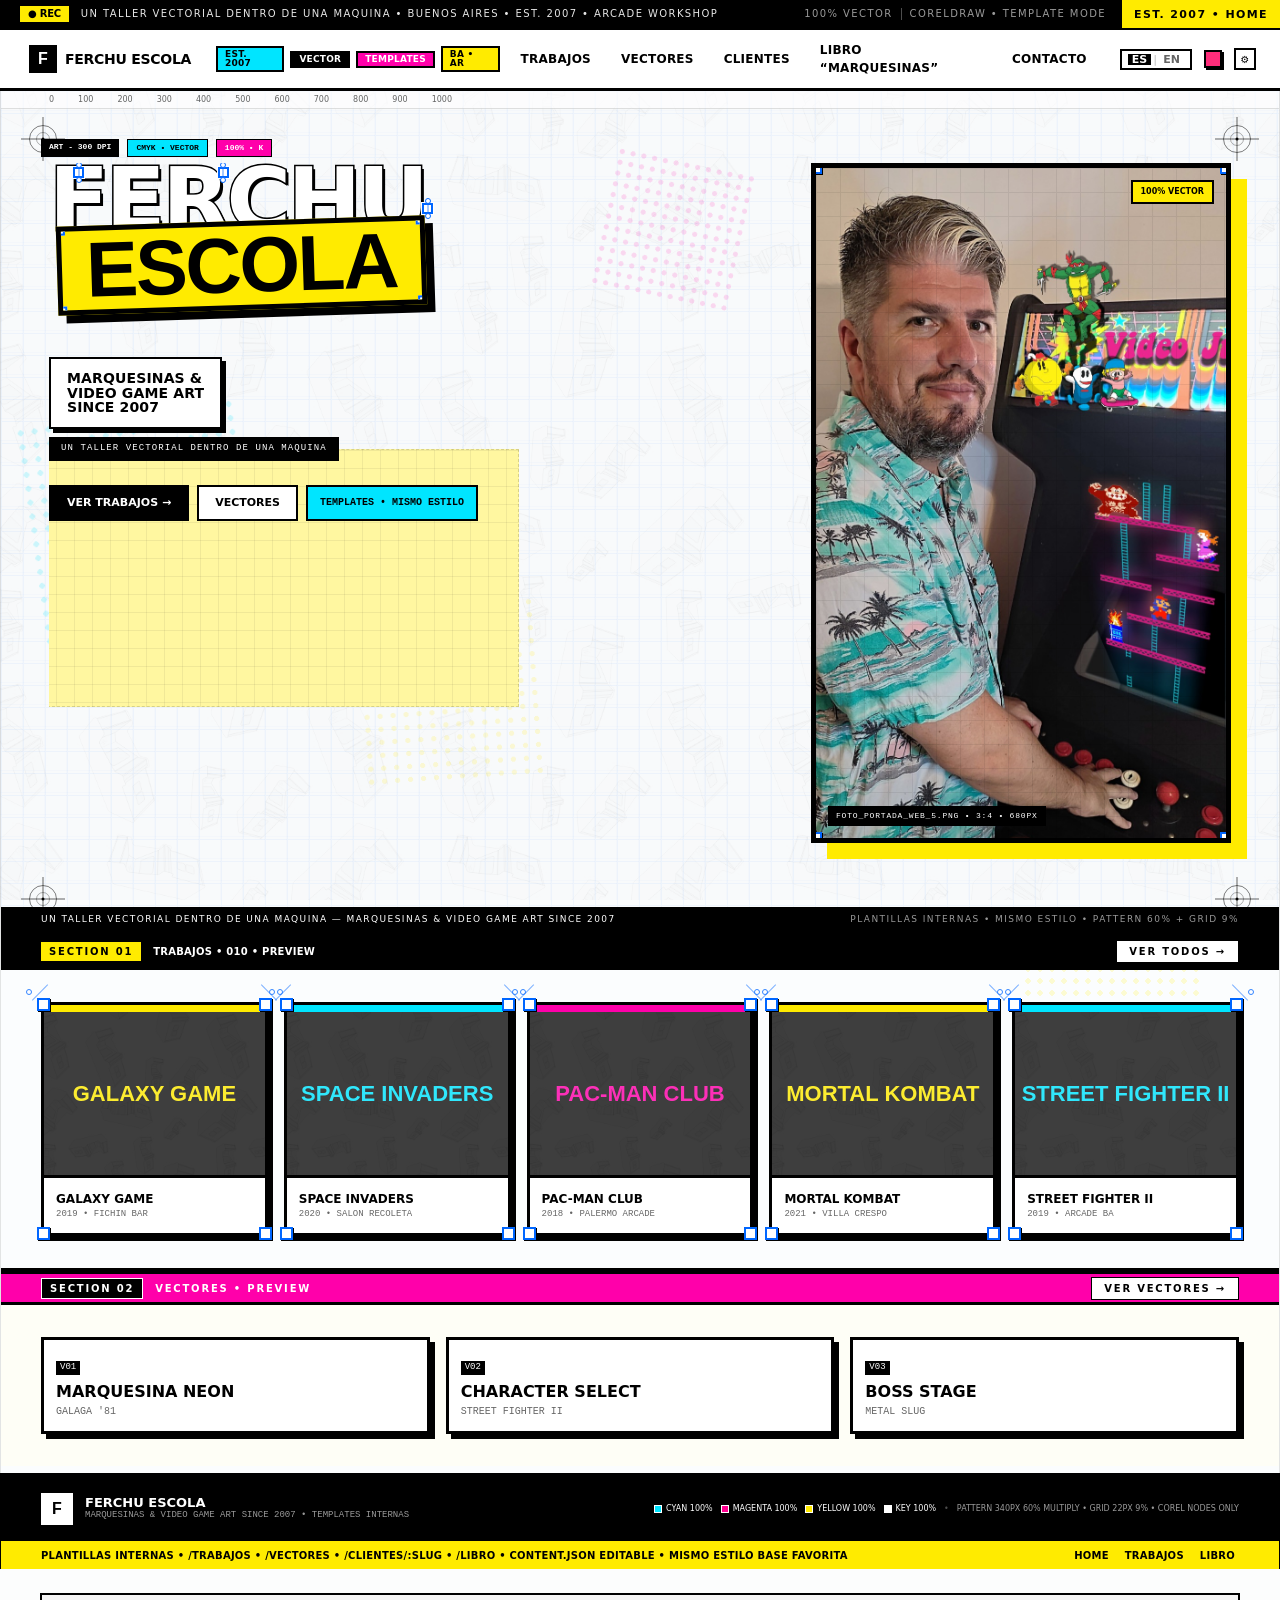
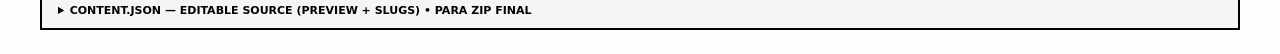
==== index.html @ 038596d0 "Update sitio base final bloqueado con pattern 60%" ====
<!DOCTYPE html>
<html lang="en">
<head>
  <meta charset="UTF-8">
  <meta name="viewport" content="width=device-width, initial-scale=1">
  <title>React Artifact</title>
  <style>*,:after,:before{--tw-border-spacing-x:0;--tw-border-spacing-y:0;--tw-translate-x:0;--tw-translate-y:0;--tw-rotate:0;--tw-skew-x:0;--tw-skew-y:0;--tw-scale-x:1;--tw-scale-y:1;--tw-pan-x: ;--tw-pan-y: ;--tw-pinch-zoom: ;--tw-scroll-snap-strictness:proximity;--tw-gradient-from-position: ;--tw-gradient-via-position: ;--tw-gradient-to-position: ;--tw-ordinal: ;--tw-slashed-zero: ;--tw-numeric-figure: ;--tw-numeric-spacing: ;--tw-numeric-fraction: ;--tw-ring-inset: ;--tw-ring-offset-width:0px;--tw-ring-offset-color:#fff;--tw-ring-color:rgba(59,130,246,.5);--tw-ring-offset-shadow:0 0 #0000;--tw-ring-shadow:0 0 #0000;--tw-shadow:0 0 #0000;--tw-shadow-colored:0 0 #0000;--tw-blur: ;--tw-brightness: ;--tw-contrast: ;--tw-grayscale: ;--tw-hue-rotate: ;--tw-invert: ;--tw-saturate: ;--tw-sepia: ;--tw-drop-shadow: ;--tw-backdrop-blur: ;--tw-backdrop-brightness: ;--tw-backdrop-contrast: ;--tw-backdrop-grayscale: ;--tw-backdrop-hue-rotate: ;--tw-backdrop-invert: ;--tw-backdrop-opacity: ;--tw-backdrop-saturate: ;--tw-backdrop-sepia: ;--tw-contain-size: ;--tw-contain-layout: ;--tw-contain-paint: ;--tw-contain-style: }::backdrop{--tw-border-spacing-x:0;--tw-border-spacing-y:0;--tw-translate-x:0;--tw-translate-y:0;--tw-rotate:0;--tw-skew-x:0;--tw-skew-y:0;--tw-scale-x:1;--tw-scale-y:1;--tw-pan-x: ;--tw-pan-y: ;--tw-pinch-zoom: ;--tw-scroll-snap-strictness:proximity;--tw-gradient-from-position: ;--tw-gradient-via-position: ;--tw-gradient-to-position: ;--tw-ordinal: ;--tw-slashed-zero: ;--tw-numeric-figure: ;--tw-numeric-spacing: ;--tw-numeric-fraction: ;--tw-ring-inset: ;--tw-ring-offset-width:0px;--tw-ring-offset-color:#fff;--tw-ring-color:rgba(59,130,246,.5);--tw-ring-offset-shadow:0 0 #0000;--tw-ring-shadow:0 0 #0000;--tw-shadow:0 0 #0000;--tw-shadow-colored:0 0 #0000;--tw-blur: ;--tw-brightness: ;--tw-contrast: ;--tw-grayscale: ;--tw-hue-rotate: ;--tw-invert: ;--tw-saturate: ;--tw-sepia: ;--tw-drop-shadow: ;--tw-backdrop-blur: ;--tw-backdrop-brightness: ;--tw-backdrop-contrast: ;--tw-backdrop-grayscale: ;--tw-backdrop-hue-rotate: ;--tw-backdrop-invert: ;--tw-backdrop-opacity: ;--tw-backdrop-saturate: ;--tw-backdrop-sepia: ;--tw-contain-size: ;--tw-contain-layout: ;--tw-contain-paint: ;--tw-contain-style: }/*! tailwindcss v3.4.18 | MIT License | https://tailwindcss.com*/*,:after,:before{box-sizing:border-box;border:0 solid #e5e7eb}:after,:before{--tw-content:""}:host,html{line-height:1.5;-webkit-text-size-adjust:100%;-moz-tab-size:4;-o-tab-size:4;tab-size:4;font-family:ui-sans-serif,system-ui,sans-serif,Apple Color Emoji,Segoe UI Emoji,Segoe UI Symbol,Noto Color Emoji;font-feature-settings:normal;font-variation-settings:normal;-webkit-tap-highlight-color:transparent}body{line-height:inherit}hr{height:0;color:inherit;border-top-width:1px}abbr:where([title]){-webkit-text-decoration:underline dotted;text-decoration:underline dotted}h1,h2,h3,h4,h5,h6{font-size:inherit;font-weight:inherit}a{color:inherit;text-decoration:inherit}b,strong{font-weight:bolder}code,kbd,pre,samp{font-family:ui-monospace,SFMono-Regular,Menlo,Monaco,Consolas,Liberation Mono,Courier New,monospace;font-feature-settings:normal;font-variation-settings:normal;font-size:1em}small{font-size:80%}sub,sup{font-size:75%;line-height:0;position:relative;vertical-align:baseline}sub{bottom:-.25em}sup{top:-.5em}table{text-indent:0;border-color:inherit;border-collapse:collapse}button,input,optgroup,select,textarea{font-family:inherit;font-feature-settings:inherit;font-variation-settings:inherit;font-size:100%;font-weight:inherit;line-height:inherit;letter-spacing:inherit;color:inherit;margin:0;padding:0}button,select{text-transform:none}button,input:where([type=button]),input:where([type=reset]),input:where([type=submit]){-webkit-appearance:button;background-color:transparent;background-image:none}:-moz-focusring{outline:auto}:-moz-ui-invalid{box-shadow:none}progress{vertical-align:baseline}::-webkit-inner-spin-button,::-webkit-outer-spin-button{height:auto}[type=search]{-webkit-appearance:textfield;outline-offset:-2px}::-webkit-search-decoration{-webkit-appearance:none}::-webkit-file-upload-button{-webkit-appearance:button;font:inherit}summary{display:list-item}blockquote,dd,dl,figure,h1,h2,h3,h4,h5,h6,hr,p,pre{margin:0}fieldset{margin:0}fieldset,legend{padding:0}menu,ol,ul{list-style:none;margin:0;padding:0}dialog{padding:0}textarea{resize:vertical}input::-moz-placeholder,textarea::-moz-placeholder{opacity:1;color:#9ca3af}input::placeholder,textarea::placeholder{opacity:1;color:#9ca3af}[role=button],button{cursor:pointer}:disabled{cursor:default}audio,canvas,embed,iframe,img,object,svg,video{display:block;vertical-align:middle}img,video{max-width:100%;height:auto}[hidden]:where(:not([hidden=until-found])){display:none}.container{width:100%}@media (min-width:640px){.container{max-width:640px}}@media (min-width:768px){.container{max-width:768px}}@media (min-width:1024px){.container{max-width:1024px}}@media (min-width:1280px){.container{max-width:1280px}}@media (min-width:1536px){.container{max-width:1536px}}.pointer-events-none{pointer-events:none}.fixed{position:fixed}.absolute{position:absolute}.relative{position:relative}.sticky{position:sticky}.inset-0{inset:0}.-bottom-\[7px\]{bottom:-7px}.-left-\[18px\]{left:-18px}.-left-\[7px\]{left:-7px}.-right-\[18px\]{right:-18px}.-right-\[7px\]{right:-7px}.-top-\[7px\]{top:-7px}.bottom-0{bottom:0}.bottom-1{bottom:.25rem}.bottom-2{bottom:.5rem}.bottom-3{bottom:.75rem}.bottom-4{bottom:1rem}.bottom-\[10\%\]{bottom:10%}.bottom-\[12px\]{bottom:12px}.bottom-\[18\%\]{bottom:18%}.left-0{left:0}.left-1{left:.25rem}.left-1\/2{left:50%}.left-2{left:.5rem}.left-3{left:.75rem}.left-6{left:1.5rem}.left-\[-12px\]{left:-12px}.left-\[12px\]{left:12px}.left-\[2\%\]{left:2%}.left-\[28\%\]{left:28%}.left-\[4\%\]{left:4%}.left-\[5\%\]{left:5%}.left-\[6\%\]{left:6%}.right-0{right:0}.right-1{right:.25rem}.right-2{right:.5rem}.right-3{right:.75rem}.right-4{right:1rem}.right-\[10\%\]{right:10%}.right-\[12px\]{right:12px}.right-\[42\%\]{right:42%}.right-\[6\%\]{right:6%}.right-\[8\%\]{right:8%}.top-0{top:0}.top-1{top:.25rem}.top-1\/2{top:50%}.top-2{top:.5rem}.top-3{top:.75rem}.top-\[10\%\]{top:10%}.top-\[12\%\]{top:12%}.top-\[14\%\]{top:14%}.top-\[26px\]{top:26px}.top-\[38\%\]{top:38%}.top-\[42\%\]{top:42%}.top-\[48px\]{top:48px}.top-\[6\%\]{top:6%}.top-\[8\%\]{top:8%}.-z-10{z-index:-10}.z-0{z-index:0}.z-10{z-index:10}.z-20{z-index:20}.z-30{z-index:30}.z-\[100\]{z-index:100}.z-\[1\]{z-index:1}.z-\[2\]{z-index:2}.z-\[80\]{z-index:80}.mx-auto{margin-left:auto;margin-right:auto}.-mr-3{margin-right:-.75rem}.-mt-2{margin-top:-.5rem}.mb-1{margin-bottom:.25rem}.mb-2{margin-bottom:.5rem}.mb-3{margin-bottom:.75rem}.ml-1{margin-left:.25rem}.ml-auto{margin-left:auto}.mr-3{margin-right:.75rem}.mt-1{margin-top:.25rem}.mt-2{margin-top:.5rem}.mt-3{margin-top:.75rem}.mt-4{margin-top:1rem}.mt-6{margin-top:1.5rem}.mt-8{margin-top:2rem}.mt-\[8px\]{margin-top:8px}.mt-auto{margin-top:auto}.block{display:block}.inline-block{display:inline-block}.flex{display:flex}.grid{display:grid}.hidden{display:none}.aspect-\[16\/10\]{aspect-ratio:16/10}.aspect-\[3\/4\]{aspect-ratio:3/4}.aspect-\[4\/3\]{aspect-ratio:4/3}.h-20{height:5rem}.h-3{height:.75rem}.h-6{height:1.5rem}.h-8{height:2rem}.h-\[110px\]{height:110px}.h-\[11px\]{height:11px}.h-\[13px\]{height:13px}.h-\[14px\]{height:14px}.h-\[16px\]{height:16px}.h-\[18px\]{height:18px}.h-\[1px\]{height:1px}.h-\[220px\]{height:220px}.h-\[22px\]{height:22px}.h-\[26px\]{height:26px}.h-\[28px\]{height:28px}.h-\[2px\]{height:2px}.h-\[30px\]{height:30px}.h-\[34px\]{height:34px}.h-\[36px\]{height:36px}.h-\[3px\]{height:3px}.h-\[440px\]{height:440px}.h-\[44px\]{height:44px}.h-\[4px\]{height:4px}.h-\[520px\]{height:520px}.h-\[52px\]{height:52px}.h-\[54px\]{height:54px}.h-\[56px\]{height:56px}.h-\[60px\]{height:60px}.h-\[6px\]{height:6px}.h-\[7px\]{height:7px}.h-\[88px\]{height:88px}.h-\[8px\]{height:8px}.h-fit{height:-moz-fit-content;height:fit-content}.h-full{height:100%}.max-h-\[300px\]{max-height:300px}.max-h-\[90vh\]{max-height:90vh}.min-h-\[60vh\]{min-height:60vh}.min-h-screen{min-height:100vh}.w-20{width:5rem}.w-8{width:2rem}.w-\[11px\]{width:11px}.w-\[13px\]{width:13px}.w-\[14px\]{width:14px}.w-\[16px\]{width:16px}.w-\[1px\]{width:1px}.w-\[22px\]{width:22px}.w-\[24px\]{width:24px}.w-\[28px\]{width:28px}.w-\[3px\]{width:3px}.w-\[44px\]{width:44px}.w-\[56px\]{width:56px}.w-\[6px\]{width:6px}.w-\[80px\]{width:80px}.w-\[88px\]{width:88px}.w-\[8px\]{width:8px}.w-\[90px\]{width:90px}.w-\[92px\]{width:92px}.w-full{width:100%}.w-px{width:1px}.min-w-0{min-width:0}.max-w-\[1600px\]{max-width:1600px}.max-w-\[300px\]{max-width:300px}.max-w-\[320px\]{max-width:320px}.max-w-\[420px\]{max-width:420px}.max-w-\[560px\]{max-width:560px}.max-w-\[860px\]{max-width:860px}.max-w-\[calc\(100\%-8px\)\]{max-width:calc(100% - 8px)}.max-w-full{max-width:100%}.flex-1{flex:1 1 0%}.shrink-0{flex-shrink:0}.origin-center{transform-origin:center}.origin-left{transform-origin:left}.-translate-x-1\/2{--tw-translate-x:-50%}.-translate-x-1\/2,.-translate-y-1\/2{transform:translate(var(--tw-translate-x),var(--tw-translate-y)) rotate(var(--tw-rotate)) skewX(var(--tw-skew-x)) skewY(var(--tw-skew-y)) scaleX(var(--tw-scale-x)) scaleY(var(--tw-scale-y))}.-translate-y-1\/2{--tw-translate-y:-50%}.-translate-y-\[9px\]{--tw-translate-y:-9px}.-translate-y-\[9px\],.translate-x-\[-8px\]{transform:translate(var(--tw-translate-x),var(--tw-translate-y)) rotate(var(--tw-rotate)) skewX(var(--tw-skew-x)) skewY(var(--tw-skew-y)) scaleX(var(--tw-scale-x)) scaleY(var(--tw-scale-y))}.translate-x-\[-8px\]{--tw-translate-x:-8px}.translate-x-\[8px\]{--tw-translate-x:8px}.translate-x-\[8px\],.translate-y-\[-6px\]{transform:translate(var(--tw-translate-x),var(--tw-translate-y)) rotate(var(--tw-rotate)) skewX(var(--tw-skew-x)) skewY(var(--tw-skew-y)) scaleX(var(--tw-scale-x)) scaleY(var(--tw-scale-y))}.translate-y-\[-6px\]{--tw-translate-y:-6px}.-rotate-45{--tw-rotate:-45deg}.-rotate-45,.rotate-45{transform:translate(var(--tw-translate-x),var(--tw-translate-y)) rotate(var(--tw-rotate)) skewX(var(--tw-skew-x)) skewY(var(--tw-skew-y)) scaleX(var(--tw-scale-x)) scaleY(var(--tw-scale-y))}.rotate-45{--tw-rotate:45deg}.rotate-\[-1\.5deg\]{--tw-rotate:-1.5deg}.rotate-\[-1\.5deg\],.rotate-\[-1\.8deg\]{transform:translate(var(--tw-translate-x),var(--tw-translate-y)) rotate(var(--tw-rotate)) skewX(var(--tw-skew-x)) skewY(var(--tw-skew-y)) scaleX(var(--tw-scale-x)) scaleY(var(--tw-scale-y))}.rotate-\[-1\.8deg\]{--tw-rotate:-1.8deg}.rotate-\[-1deg\]{--tw-rotate:-1deg}.rotate-\[-1deg\],.rotate-\[-2deg\]{transform:translate(var(--tw-translate-x),var(--tw-translate-y)) rotate(var(--tw-rotate)) skewX(var(--tw-skew-x)) skewY(var(--tw-skew-y)) scaleX(var(--tw-scale-x)) scaleY(var(--tw-scale-y))}.rotate-\[-2deg\]{--tw-rotate:-2deg}.rotate-\[-4deg\]{--tw-rotate:-4deg}.rotate-\[-4deg\],.rotate-\[-8deg\]{transform:translate(var(--tw-translate-x),var(--tw-translate-y)) rotate(var(--tw-rotate)) skewX(var(--tw-skew-x)) skewY(var(--tw-skew-y)) scaleX(var(--tw-scale-x)) scaleY(var(--tw-scale-y))}.rotate-\[-8deg\]{--tw-rotate:-8deg}.rotate-\[12deg\]{--tw-rotate:12deg}.rotate-\[12deg\],.scale-x-0{transform:translate(var(--tw-translate-x),var(--tw-translate-y)) rotate(var(--tw-rotate)) skewX(var(--tw-skew-x)) skewY(var(--tw-skew-y)) scaleX(var(--tw-scale-x)) scaleY(var(--tw-scale-y))}.scale-x-0{--tw-scale-x:0}.cursor-pointer{cursor:pointer}.select-none{-webkit-user-select:none;-moz-user-select:none;user-select:none}.resize-none{resize:none}.grid-cols-1{grid-template-columns:repeat(1,minmax(0,1fr))}.grid-cols-2{grid-template-columns:repeat(2,minmax(0,1fr))}.grid-cols-3{grid-template-columns:repeat(3,minmax(0,1fr))}.flex-col{flex-direction:column}.flex-wrap{flex-wrap:wrap}.items-start{align-items:flex-start}.items-center{align-items:center}.justify-end{justify-content:flex-end}.justify-center{justify-content:center}.justify-between{justify-content:space-between}.gap-1{gap:.25rem}.gap-10{gap:2.5rem}.gap-2{gap:.5rem}.gap-3{gap:.75rem}.gap-4{gap:1rem}.gap-5{gap:1.25rem}.gap-6{gap:1.5rem}.gap-8{gap:2rem}.gap-\[2px\]{gap:2px}.gap-\[6px\]{gap:6px}.space-y-2>:not([hidden])~:not([hidden]){--tw-space-y-reverse:0;margin-top:calc(.5rem*(1 - var(--tw-space-y-reverse)));margin-bottom:calc(.5rem*var(--tw-space-y-reverse))}.space-y-3>:not([hidden])~:not([hidden]){--tw-space-y-reverse:0;margin-top:calc(.75rem*(1 - var(--tw-space-y-reverse)));margin-bottom:calc(.75rem*var(--tw-space-y-reverse))}.space-y-4>:not([hidden])~:not([hidden]){--tw-space-y-reverse:0;margin-top:calc(1rem*(1 - var(--tw-space-y-reverse)));margin-bottom:calc(1rem*var(--tw-space-y-reverse))}.overflow-auto{overflow:auto}.overflow-hidden{overflow:hidden}.overflow-x-auto{overflow-x:auto}.overflow-x-clip{overflow-x:clip}.whitespace-nowrap{white-space:nowrap}.whitespace-pre-line{white-space:pre-line}.rounded-full{border-radius:9999px}.border{border-width:1px}.border-2{border-width:2px}.border-\[1\.5px\]{border-width:1.5px}.border-\[2\.5px\]{border-width:2.5px}.border-\[2px\]{border-width:2px}.border-\[3\.5px\]{border-width:3.5px}.border-\[3px\]{border-width:3px}.border-\[4px\]{border-width:4px}.border-\[5px\]{border-width:5px}.border-x-\[1px\]{border-left-width:1px;border-right-width:1px}.border-y-\[3px\]{border-top-width:3px;border-bottom-width:3px}.border-b{border-bottom-width:1px}.border-b-\[2px\]{border-bottom-width:2px}.border-b-\[3px\]{border-bottom-width:3px}.border-l-\[3px\]{border-left-width:3px}.border-t-\[2px\]{border-top-width:2px}.border-t-\[3px\]{border-top-width:3px}.border-t-\[4px\]{border-top-width:4px}.border-dashed{border-style:dashed}.border-\[\#0066FF\]{--tw-border-opacity:1;border-color:rgb(0 102 255/var(--tw-border-opacity,1))}.border-black{--tw-border-opacity:1;border-color:rgb(0 0 0/var(--tw-border-opacity,1))}.border-black\/10{border-color:rgba(0,0,0,.1)}.border-black\/20{border-color:rgba(0,0,0,.2)}.border-black\/30{border-color:rgba(0,0,0,.3)}.border-black\/50{border-color:rgba(0,0,0,.5)}.border-red-500{--tw-border-opacity:1;border-color:rgb(239 68 68/var(--tw-border-opacity,1))}.border-transparent{border-color:transparent}.border-white{--tw-border-opacity:1;border-color:rgb(255 255 255/var(--tw-border-opacity,1))}.bg-\[\#0066FF\]{--tw-bg-opacity:1;background-color:rgb(0 102 255/var(--tw-bg-opacity,1))}.bg-\[\#0066FF\]\/70{background-color:rgba(0,102,255,.7)}.bg-\[\#00E5FF\]{--tw-bg-opacity:1;background-color:rgb(0 229 255/var(--tw-bg-opacity,1))}.bg-\[\#0a0a0a\]{--tw-bg-opacity:1;background-color:rgb(10 10 10/var(--tw-bg-opacity,1))}.bg-\[\#111\]{--tw-bg-opacity:1;background-color:rgb(17 17 17/var(--tw-bg-opacity,1))}.bg-\[\#FCFDFD\]{--tw-bg-opacity:1;background-color:rgb(252 253 253/var(--tw-bg-opacity,1))}.bg-\[\#FF0090\]{--tw-bg-opacity:1;background-color:rgb(255 0 144/var(--tw-bg-opacity,1))}.bg-\[\#FF00AA\]{--tw-bg-opacity:1;background-color:rgb(255 0 170/var(--tw-bg-opacity,1))}.bg-\[\#FF2D7B\]{--tw-bg-opacity:1;background-color:rgb(255 45 123/var(--tw-bg-opacity,1))}.bg-\[\#FFEB00\]{--tw-bg-opacity:1;background-color:rgb(255 235 0/var(--tw-bg-opacity,1))}.bg-\[\#FFFDF0\]\/60{background-color:rgba(255,253,240,.6)}.bg-\[\#f5f5f5\]{--tw-bg-opacity:1;background-color:rgb(245 245 245/var(--tw-bg-opacity,1))}.bg-\[\#f6f6f6\]{--tw-bg-opacity:1;background-color:rgb(246 246 246/var(--tw-bg-opacity,1))}.bg-\[\#f6f8ff\]{--tw-bg-opacity:1;background-color:rgb(246 248 255/var(--tw-bg-opacity,1))}.bg-\[\#fbfdff\]{--tw-bg-opacity:1;background-color:rgb(251 253 255/var(--tw-bg-opacity,1))}.bg-\[\#fbfdff\]\/55{background-color:rgba(251,253,255,.55)}.bg-\[\#fbfdff\]\/60{background-color:rgba(251,253,255,.6)}.bg-black{--tw-bg-opacity:1;background-color:rgb(0 0 0/var(--tw-bg-opacity,1))}.bg-black\/60{background-color:rgba(0,0,0,.6)}.bg-red-100{--tw-bg-opacity:1;background-color:rgb(254 226 226/var(--tw-bg-opacity,1))}.bg-white{--tw-bg-opacity:1;background-color:rgb(255 255 255/var(--tw-bg-opacity,1))}.bg-white\/10{background-color:hsla(0,0%,100%,.1)}.bg-white\/30{background-color:hsla(0,0%,100%,.3)}.object-cover{-o-object-fit:cover;object-fit:cover}.object-top{-o-object-position:top;object-position:top}.p-10{padding:2.5rem}.p-2{padding:.5rem}.p-3{padding:.75rem}.p-4{padding:1rem}.p-5{padding:1.25rem}.p-6{padding:1.5rem}.px-1{padding-left:.25rem;padding-right:.25rem}.px-12{padding-left:3rem;padding-right:3rem}.px-2{padding-left:.5rem;padding-right:.5rem}.px-3{padding-left:.75rem;padding-right:.75rem}.px-4{padding-left:1rem;padding-right:1rem}.px-5{padding-left:1.25rem;padding-right:1.25rem}.px-6{padding-left:1.5rem;padding-right:1.5rem}.px-\[6px\]{padding-left:6px;padding-right:6px}.px-\[7px\]{padding-left:7px;padding-right:7px}.py-1{padding-top:.25rem;padding-bottom:.25rem}.py-2{padding-top:.5rem;padding-bottom:.5rem}.py-3{padding-top:.75rem;padding-bottom:.75rem}.py-4{padding-top:1rem;padding-bottom:1rem}.py-6{padding-top:1.5rem;padding-bottom:1.5rem}.py-8{padding-top:2rem;padding-bottom:2rem}.py-\[10px\]{padding-top:10px;padding-bottom:10px}.py-\[1px\]{padding-top:1px;padding-bottom:1px}.py-\[2px\]{padding-top:2px;padding-bottom:2px}.py-\[3px\]{padding-top:3px;padding-bottom:3px}.py-\[5px\]{padding-top:5px;padding-bottom:5px}.py-\[6px\]{padding-top:6px;padding-bottom:6px}.pb-1{padding-bottom:.25rem}.pb-10{padding-bottom:2.5rem}.pb-2{padding-bottom:.5rem}.pt-2{padding-top:.5rem}.pt-\[54px\]{padding-top:54px}.text-center{text-align:center}.font-mono{font-family:ui-monospace,SFMono-Regular,Menlo,Monaco,Consolas,Liberation Mono,Courier New,monospace}.text-\[10px\]{font-size:10px}.text-\[11px\]{font-size:11px}.text-\[12px\]{font-size:12px}.text-\[13px\]{font-size:13px}.text-\[14px\]{font-size:14px}.text-\[15px\]{font-size:15px}.text-\[16px\]{font-size:16px}.text-\[18px\]{font-size:18px}.text-\[22px\]{font-size:22px}.text-\[24px\]{font-size:24px}.text-\[28px\]{font-size:28px}.text-\[32px\]{font-size:32px}.text-\[36px\]{font-size:36px}.text-\[46px\]{font-size:46px}.text-\[48px\]{font-size:48px}.text-\[7px\]{font-size:7px}.text-\[8px\]{font-size:8px}.text-\[9px\]{font-size:9px}.font-black{font-weight:900}.font-bold{font-weight:700}.font-medium{font-weight:500}.uppercase{text-transform:uppercase}.leading-\[0\.84\]{line-height:.84}.leading-\[0\.85\]{line-height:.85}.leading-\[0\.86\]{line-height:.86}.leading-\[0\.95\]{line-height:.95}.leading-\[0\.9\]{line-height:.9}.leading-\[1\.05\]{line-height:1.05}.leading-\[1\.15\]{line-height:1.15}.leading-\[1\.1\]{line-height:1.1}.leading-\[1\.2\]{line-height:1.2}.leading-\[1\.35\]{line-height:1.35}.leading-\[1\.3\]{line-height:1.3}.leading-\[1\.4\]{line-height:1.4}.leading-\[1\.5\]{line-height:1.5}.leading-\[1\],.leading-none{line-height:1}.tracking-\[-0\.02em\]{letter-spacing:-.02em}.tracking-\[-0\.03em\]{letter-spacing:-.03em}.tracking-\[-0\.04em\]{letter-spacing:-.04em}.tracking-\[0\.01em\]{letter-spacing:.01em}.tracking-\[0\.02em\]{letter-spacing:.02em}.tracking-\[0\.12em\]{letter-spacing:.12em}.tracking-\[0\.14em\]{letter-spacing:.14em}.tracking-\[0\.16em\]{letter-spacing:.16em}.tracking-\[0\.18em\]{letter-spacing:.18em}.tracking-tight{letter-spacing:-.025em}.tracking-wide{letter-spacing:.025em}.tracking-widest{letter-spacing:.1em}.text-black{--tw-text-opacity:1;color:rgb(0 0 0/var(--tw-text-opacity,1))}.text-red-700{--tw-text-opacity:1;color:rgb(185 28 28/var(--tw-text-opacity,1))}.text-white{--tw-text-opacity:1;color:rgb(255 255 255/var(--tw-text-opacity,1))}.opacity-15{opacity:.15}.opacity-20{opacity:.2}.opacity-30{opacity:.3}.opacity-40{opacity:.4}.opacity-50{opacity:.5}.opacity-60{opacity:.6}.opacity-70{opacity:.7}.opacity-80{opacity:.8}.opacity-90{opacity:.9}.opacity-\[0\.06\]{opacity:.06}.opacity-\[0\.08\]{opacity:.08}.opacity-\[0\.09\]{opacity:.09}.mix-blend-normal{mix-blend-mode:normal}.mix-blend-screen{mix-blend-mode:screen}.mix-blend-lighten{mix-blend-mode:lighten}.shadow-\[0_0_0_1px_white\]{--tw-shadow:0 0 0 1px #fff;--tw-shadow-colored:0 0 0 1px var(--tw-shadow-color)}.shadow-\[0_0_0_1px_white\],.shadow-\[10px_10px_0_\#000\]{box-shadow:var(--tw-ring-offset-shadow,0 0 #0000),var(--tw-ring-shadow,0 0 #0000),var(--tw-shadow)}.shadow-\[10px_10px_0_\#000\]{--tw-shadow:10px 10px 0 #000;--tw-shadow-colored:10px 10px 0 var(--tw-shadow-color)}.shadow-\[12px_12px_0_\#000\]{--tw-shadow:12px 12px 0 #000;--tw-shadow-colored:12px 12px 0 var(--tw-shadow-color)}.shadow-\[12px_12px_0_\#000\],.shadow-\[14px_14px_0_\#FF00AA\]{box-shadow:var(--tw-ring-offset-shadow,0 0 #0000),var(--tw-ring-shadow,0 0 #0000),var(--tw-shadow)}.shadow-\[14px_14px_0_\#FF00AA\]{--tw-shadow:14px 14px 0 #f0a;--tw-shadow-colored:14px 14px 0 var(--tw-shadow-color)}.shadow-\[1px_1px_0_\#000\]{--tw-shadow:1px 1px 0 #000;--tw-shadow-colored:1px 1px 0 var(--tw-shadow-color)}.shadow-\[1px_1px_0_\#000\],.shadow-\[2px_2px_0_\#000\]{box-shadow:var(--tw-ring-offset-shadow,0 0 #0000),var(--tw-ring-shadow,0 0 #0000),var(--tw-shadow)}.shadow-\[2px_2px_0_\#000\]{--tw-shadow:2px 2px 0 #000;--tw-shadow-colored:2px 2px 0 var(--tw-shadow-color)}.shadow-\[3px_3px_0_\#000\]{--tw-shadow:3px 3px 0 #000;--tw-shadow-colored:3px 3px 0 var(--tw-shadow-color);box-shadow:var(--tw-ring-offset-shadow,0 0 #0000),var(--tw-ring-shadow,0 0 #0000),var(--tw-shadow)}.shadow-\[4px_4px_0_\#000\]{--tw-shadow:4px 4px 0 #000;--tw-shadow-colored:4px 4px 0 var(--tw-shadow-color)}.shadow-\[4px_4px_0_\#000\],.shadow-\[4px_4px_0_\#FFEB00\]{box-shadow:var(--tw-ring-offset-shadow,0 0 #0000),var(--tw-ring-shadow,0 0 #0000),var(--tw-shadow)}.shadow-\[4px_4px_0_\#FFEB00\]{--tw-shadow:4px 4px 0 #ffeb00;--tw-shadow-colored:4px 4px 0 var(--tw-shadow-color)}.shadow-\[4px_4px_0_0_\#000\]{--tw-shadow:4px 4px 0 0 #000;--tw-shadow-colored:4px 4px 0 0 var(--tw-shadow-color)}.shadow-\[4px_4px_0_0_\#000\],.shadow-\[5px_5px_0_\#000\]{box-shadow:var(--tw-ring-offset-shadow,0 0 #0000),var(--tw-ring-shadow,0 0 #0000),var(--tw-shadow)}.shadow-\[5px_5px_0_\#000\]{--tw-shadow:5px 5px 0 #000;--tw-shadow-colored:5px 5px 0 var(--tw-shadow-color)}.shadow-\[5px_5px_0_0_\#000\]{--tw-shadow:5px 5px 0 0 #000;--tw-shadow-colored:5px 5px 0 0 var(--tw-shadow-color)}.shadow-\[5px_5px_0_0_\#000\],.shadow-\[6px_6px_0_\#000\]{box-shadow:var(--tw-ring-offset-shadow,0 0 #0000),var(--tw-ring-shadow,0 0 #0000),var(--tw-shadow)}.shadow-\[6px_6px_0_\#000\]{--tw-shadow:6px 6px 0 #000;--tw-shadow-colored:6px 6px 0 var(--tw-shadow-color)}.shadow-\[8px_8px_0_\#000\]{--tw-shadow:8px 8px 0 #000;--tw-shadow-colored:8px 8px 0 var(--tw-shadow-color)}.shadow-\[8px_8px_0_0_\#FFEB00\],.shadow-\[8px_8px_0_\#000\]{box-shadow:var(--tw-ring-offset-shadow,0 0 #0000),var(--tw-ring-shadow,0 0 #0000),var(--tw-shadow)}.shadow-\[8px_8px_0_0_\#FFEB00\]{--tw-shadow:8px 8px 0 0 #ffeb00;--tw-shadow-colored:8px 8px 0 0 var(--tw-shadow-color)}.backdrop-blur-\[0\.5px\]{--tw-backdrop-blur:blur(0.5px)}.backdrop-blur-\[0\.5px\],.backdrop-blur-sm{backdrop-filter:var(--tw-backdrop-blur) var(--tw-backdrop-brightness) var(--tw-backdrop-contrast) var(--tw-backdrop-grayscale) var(--tw-backdrop-hue-rotate) var(--tw-backdrop-invert) var(--tw-backdrop-opacity) var(--tw-backdrop-saturate) var(--tw-backdrop-sepia)}.backdrop-blur-sm{--tw-backdrop-blur:blur(4px)}.transition-all{transition-property:all;transition-timing-function:cubic-bezier(.4,0,.2,1);transition-duration:.15s}.transition-colors{transition-property:color,background-color,border-color,text-decoration-color,fill,stroke;transition-timing-function:cubic-bezier(.4,0,.2,1);transition-duration:.15s}.transition-opacity{transition-property:opacity;transition-timing-function:cubic-bezier(.4,0,.2,1);transition-duration:.15s}.transition-transform{transition-property:transform;transition-timing-function:cubic-bezier(.4,0,.2,1)}.duration-150,.transition-transform{transition-duration:.15s}#root,body,html{min-height:100%}body{margin:0;font-family:ui-sans-serif,system-ui,-apple-system,BlinkMacSystemFont,Segoe UI,sans-serif}[role=button]:not([aria-disabled=true]),button:not(:disabled),label[for],select:not(:disabled),summary{cursor:pointer}.selection\:bg-\[\#FFEB00\] ::-moz-selection{--tw-bg-opacity:1;background-color:rgb(255 235 0/var(--tw-bg-opacity,1))}.selection\:bg-\[\#FFEB00\] ::selection{--tw-bg-opacity:1;background-color:rgb(255 235 0/var(--tw-bg-opacity,1))}.selection\:bg-\[\#FFEB00\]::-moz-selection{--tw-bg-opacity:1;background-color:rgb(255 235 0/var(--tw-bg-opacity,1))}.selection\:bg-\[\#FFEB00\]::selection{--tw-bg-opacity:1;background-color:rgb(255 235 0/var(--tw-bg-opacity,1))}.placeholder\:opacity-40::-moz-placeholder{opacity:.4}.placeholder\:opacity-40::placeholder{opacity:.4}.last\:border-0:last-child{border-width:0}.hover\:-translate-y-\[1px\]:hover{--tw-translate-y:-1px}.hover\:-translate-y-\[1px\]:hover,.hover\:-translate-y-\[2px\]:hover{transform:translate(var(--tw-translate-x),var(--tw-translate-y)) rotate(var(--tw-rotate)) skewX(var(--tw-skew-x)) skewY(var(--tw-skew-y)) scaleX(var(--tw-scale-x)) scaleY(var(--tw-scale-y))}.hover\:-translate-y-\[2px\]:hover{--tw-translate-y:-2px}.hover\:translate-y-\[-1px\]:hover{--tw-translate-y:-1px}.hover\:translate-y-\[-1px\]:hover,.hover\:translate-y-\[-2px\]:hover{transform:translate(var(--tw-translate-x),var(--tw-translate-y)) rotate(var(--tw-rotate)) skewX(var(--tw-skew-x)) skewY(var(--tw-skew-y)) scaleX(var(--tw-scale-x)) scaleY(var(--tw-scale-y))}.hover\:translate-y-\[-2px\]:hover{--tw-translate-y:-2px}.hover\:border-black:hover{--tw-border-opacity:1;border-color:rgb(0 0 0/var(--tw-border-opacity,1))}.hover\:bg-\[\#FFEB00\]:hover{--tw-bg-opacity:1;background-color:rgb(255 235 0/var(--tw-bg-opacity,1))}.hover\:bg-black:hover{--tw-bg-opacity:1;background-color:rgb(0 0 0/var(--tw-bg-opacity,1))}.hover\:bg-white:hover{--tw-bg-opacity:1;background-color:rgb(255 255 255/var(--tw-bg-opacity,1))}.hover\:text-black:hover{--tw-text-opacity:1;color:rgb(0 0 0/var(--tw-text-opacity,1))}.hover\:text-white:hover{--tw-text-opacity:1;color:rgb(255 255 255/var(--tw-text-opacity,1))}.hover\:shadow-\[5px_5px_0_\#FF00AA\]:hover{--tw-shadow:5px 5px 0 #f0a;--tw-shadow-colored:5px 5px 0 var(--tw-shadow-color);box-shadow:var(--tw-ring-offset-shadow,0 0 #0000),var(--tw-ring-shadow,0 0 #0000),var(--tw-shadow)}.hover\:shadow-\[6px_6px_0_\#FF00AA\]:hover{--tw-shadow:6px 6px 0 #f0a;--tw-shadow-colored:6px 6px 0 var(--tw-shadow-color)}.hover\:shadow-\[6px_6px_0_\#FF00AA\]:hover,.hover\:shadow-\[6px_6px_0_\#FFEB00\]:hover{box-shadow:var(--tw-ring-offset-shadow,0 0 #0000),var(--tw-ring-shadow,0 0 #0000),var(--tw-shadow)}.hover\:shadow-\[6px_6px_0_\#FFEB00\]:hover{--tw-shadow:6px 6px 0 #ffeb00;--tw-shadow-colored:6px 6px 0 var(--tw-shadow-color)}.hover\:shadow-\[7px_7px_0_\#FFEB00\]:hover{--tw-shadow:7px 7px 0 #ffeb00;--tw-shadow-colored:7px 7px 0 var(--tw-shadow-color)}.hover\:shadow-\[7px_7px_0_\#FFEB00\]:hover,.hover\:shadow-\[8px_8px_0_\#FFEB00\]:hover{box-shadow:var(--tw-ring-offset-shadow,0 0 #0000),var(--tw-ring-shadow,0 0 #0000),var(--tw-shadow)}.hover\:shadow-\[8px_8px_0_\#FFEB00\]:hover{--tw-shadow:8px 8px 0 #ffeb00;--tw-shadow-colored:8px 8px 0 var(--tw-shadow-color)}.focus\:bg-\[\#00E5FF\]:focus{--tw-bg-opacity:1;background-color:rgb(0 229 255/var(--tw-bg-opacity,1))}.focus\:bg-\[\#FFEB00\]:focus{--tw-bg-opacity:1;background-color:rgb(255 235 0/var(--tw-bg-opacity,1))}.focus\:bg-\[\#f5f5f5\]:focus{--tw-bg-opacity:1;background-color:rgb(245 245 245/var(--tw-bg-opacity,1))}.focus\:bg-white:focus{--tw-bg-opacity:1;background-color:rgb(255 255 255/var(--tw-bg-opacity,1))}.focus\:outline-none:focus{outline:2px solid transparent;outline-offset:2px}.group:hover .group-hover\:w-full{width:100%}.group:hover .group-hover\:scale-x-100{--tw-scale-x:1;transform:translate(var(--tw-translate-x),var(--tw-translate-y)) rotate(var(--tw-rotate)) skewX(var(--tw-skew-x)) skewY(var(--tw-skew-y)) scaleX(var(--tw-scale-x)) scaleY(var(--tw-scale-y))}.group:hover .group-hover\:bg-\[\#FF00AA\]{--tw-bg-opacity:1;background-color:rgb(255 0 170/var(--tw-bg-opacity,1))}.group:hover .group-hover\:bg-black{--tw-bg-opacity:1;background-color:rgb(0 0 0/var(--tw-bg-opacity,1))}.group:hover .group-hover\:text-white{--tw-text-opacity:1;color:rgb(255 255 255/var(--tw-text-opacity,1))}.group:hover .group-hover\:opacity-50{opacity:.5}@media (min-width:640px){.sm\:h-\[480px\]{height:480px}.sm\:max-w-\[360px\]{max-width:360px}.sm\:grid-cols-2{grid-template-columns:repeat(2,minmax(0,1fr))}}@media (min-width:768px){.md\:bottom-\[20\%\]{bottom:20%}.md\:left-10{left:2.5rem}.md\:left-\[20px\]{left:20px}.md\:right-\[20px\]{right:20px}.md\:right-\[22\%\]{right:22%}.md\:col-span-2{grid-column:span 2/span 2}.md\:-mr-5{margin-right:-1.25rem}.md\:-mt-4{margin-top:-1rem}.md\:ml-2{margin-left:.5rem}.md\:ml-3{margin-left:.75rem}.md\:mt-10{margin-top:2.5rem}.md\:block{display:block}.md\:inline{display:inline}.md\:flex{display:flex}.md\:hidden{display:none}.md\:aspect-\[16\/9\]{aspect-ratio:16/9}.md\:h-\[18px\]{height:18px}.md\:h-\[58px\]{height:58px}.md\:h-\[620px\]{height:620px}.md\:w-\[120px\]{width:120px}.md\:w-\[18px\]{width:18px}.md\:max-w-\[420px\]{max-width:420px}.md\:grid-cols-2{grid-template-columns:repeat(2,minmax(0,1fr))}.md\:grid-cols-3{grid-template-columns:repeat(3,minmax(0,1fr))}.md\:grid-cols-4{grid-template-columns:repeat(4,minmax(0,1fr))}.md\:flex-row{flex-direction:row}.md\:items-end{align-items:flex-end}.md\:items-center{align-items:center}.md\:gap-3{gap:.75rem}.md\:gap-4{gap:1rem}.md\:gap-8{gap:2rem}.md\:border-\[5px\]{border-width:5px}.md\:p-6{padding:1.5rem}.md\:px-10{padding-left:2.5rem;padding-right:2.5rem}.md\:px-5{padding-left:1.25rem;padding-right:1.25rem}.md\:px-6{padding-left:1.5rem;padding-right:1.5rem}.md\:py-\[6px\]{padding-top:6px;padding-bottom:6px}.md\:pb-16{padding-bottom:4rem}.md\:pt-\[72px\]{padding-top:72px}.md\:text-\[12px\]{font-size:12px}.md\:text-\[14px\]{font-size:14px}.md\:text-\[24px\]{font-size:24px}.md\:text-\[56px\]{font-size:56px}.md\:text-\[62px\]{font-size:62px}.md\:text-\[64px\]{font-size:64px}.md\:text-\[68px\]{font-size:68px}.md\:text-\[72px\]{font-size:72px}.md\:shadow-\[16px_16px_0_0_\#FFEB00\]{--tw-shadow:16px 16px 0 0 #ffeb00;--tw-shadow-colored:16px 16px 0 0 var(--tw-shadow-color)}.md\:shadow-\[16px_16px_0_0_\#FFEB00\],.md\:shadow-\[8px_8px_0_0_\#000\]{box-shadow:var(--tw-ring-offset-shadow,0 0 #0000),var(--tw-ring-shadow,0 0 #0000),var(--tw-shadow)}.md\:shadow-\[8px_8px_0_0_\#000\]{--tw-shadow:8px 8px 0 0 #000;--tw-shadow-colored:8px 8px 0 0 var(--tw-shadow-color)}}@media (min-width:1024px){.lg\:col-span-1{grid-column:span 1/span 1}.lg\:mx-0{margin-left:0;margin-right:0}.lg\:ml-4{margin-left:1rem}.lg\:mt-0{margin-top:0}.lg\:block{display:block}.lg\:flex{display:flex}.lg\:hidden{display:none}.lg\:h-\[680px\]{height:680px}.lg\:w-\[460px\]{width:460px}.lg\:w-\[480px\]{width:480px}.lg\:grid-cols-3{grid-template-columns:repeat(3,minmax(0,1fr))}.lg\:grid-cols-5{grid-template-columns:repeat(5,minmax(0,1fr))}.lg\:grid-cols-\[1\.15fr_0\.85fr\]{grid-template-columns:1.15fr .85fr}.lg\:grid-cols-\[1\.1fr_0\.9fr\]{grid-template-columns:1.1fr .9fr}.lg\:grid-cols-\[380px_1fr\]{grid-template-columns:380px 1fr}.lg\:grid-cols-\[420px_1fr\]{grid-template-columns:420px 1fr}.lg\:flex-row{flex-direction:row}.lg\:justify-end{justify-content:flex-end}.lg\:gap-5{gap:1.25rem}.lg\:gap-6{gap:1.5rem}.lg\:px-12{padding-left:3rem;padding-right:3rem}}@media (min-width:1280px){.xl\:w-\[500px\]{width:500px}.xl\:w-\[540px\]{width:540px}.xl\:grid-cols-5{grid-template-columns:repeat(5,minmax(0,1fr))}.xl\:gap-10{gap:2.5rem}}</style>
</head>
<body>
  <div id="root"></div>
  
  <script type="module">var Yc=Object.create;var{getPrototypeOf:_c,defineProperty:gl,getOwnPropertyNames:$c}=Object;var tk=Object.prototype.hasOwnProperty;var Je=(t,e,n)=>{n=t!=null?Yc(_c(t)):{};let r=e||!t||!t.__esModule?gl(n,"default",{value:t,enumerable:!0}):n;for(let l of $c(t))if(!tk.call(r,l))gl(r,l,{get:()=>t[l],enumerable:!0});return r};var ir=(t,e)=>()=>(e||t((e={exports:{}}).exports,e),e.exports);var ek=(t,e)=>{for(var n in e)gl(t,n,{get:e[n],enumerable:!0,configurable:!0,set:(r)=>e[n]=()=>r})};var nk=(t,e)=>()=>(t&&(e=t(t=0)),e);var Kn=ir((Vk)=>{var dn=Symbol.for("react.element"),rk=Symbol.for("react.portal"),lk=Symbol.for("react.fragment"),pk=Symbol.for("react.strict_mode"),ak=Symbol.for("react.profiler"),uk=Symbol.for("react.provider"),ok=Symbol.for("react.context"),Sk=Symbol.for("react.forward_ref"),ck=Symbol.for("react.suspense"),kk=Symbol.for("react.memo"),ik=Symbol.for("react.lazy"),uu=Symbol.iterator;function Ak(t){if(t===null||typeof t!=="object")return null;return t=uu&&t[uu]||t["@@iterator"],typeof t==="function"?t:null}var cu={isMounted:function(){return!1},enqueueForceUpdate:function(){},enqueueReplaceState:function(){},enqueueSetState:function(){}},ku=Object.assign,iu={};function ge(t,e,n){this.props=t,this.context=e,this.refs=iu,this.updater=n||cu}ge.prototype.isReactComponent={};ge.prototype.setState=function(t,e){if(typeof t!=="object"&&typeof t!=="function"&&t!=null)throw Error("setState(...): takes an object of state variables to update or a function which returns an object of state variables.");this.updater.enqueueSetState(this,t,e,"setState")};ge.prototype.forceUpdate=function(t){this.updater.enqueueForceUpdate(this,t,"forceUpdate")};function Au(){}Au.prototype=ge.prototype;function Bl(t,e,n){this.props=t,this.context=e,this.refs=iu,this.updater=n||cu}var xl=Bl.prototype=new Au;xl.constructor=Bl;ku(xl,ge.prototype);xl.isPureReactComponent=!0;var ou=Array.isArray,Uu=Object.prototype.hasOwnProperty,Gl={current:null},du={key:!0,ref:!0,__self:!0,__source:!0};function Ku(t,e,n){var r,l={},p=null,a=null;if(e!=null)for(r in e.ref!==void 0&&(a=e.ref),e.key!==void 0&&(p=""+e.key),e)Uu.call(e,r)&&!du.hasOwnProperty(r)&&(l[r]=e[r]);var o=arguments.length-2;if(o===1)l.children=n;else if(1<o){for(var S=Array(o),U=0;U<o;U++)S[U]=arguments[U+2];l.children=S}if(t&&t.defaultProps)for(r in o=t.defaultProps,o)l[r]===void 0&&(l[r]=o[r]);return{$$typeof:dn,type:t,key:p,ref:a,props:l,_owner:Gl.current}}function Uk(t,e){return{$$typeof:dn,type:t.type,key:e,ref:t.ref,props:t.props,_owner:t._owner}}function Ll(t){return typeof t==="object"&&t!==null&&t.$$typeof===dn}function dk(t){var e={"=":"=0",":":"=2"};return"$"+t.replace(/[=:]/g,function(n){return e[n]})}var Su=/\/+/g;function Cl(t,e){return typeof t==="object"&&t!==null&&t.key!=null?dk(""+t.key):e.toString(36)}function Ur(t,e,n,r,l){var p=typeof t;if(p==="undefined"||p==="boolean")t=null;var a=!1;if(t===null)a=!0;else switch(p){case"string":case"number":a=!0;break;case"object":switch(t.$$typeof){case dn:case rk:a=!0}}if(a)return a=t,l=l(a),t=r===""?"."+Cl(a,0):r,ou(l)?(n="",t!=null&&(n=t.replace(Su,"$&/")+"/"),Ur(l,e,n,"",function(U){return U})):l!=null&&(Ll(l)&&(l=Uk(l,n+(!l.key||a&&a.key===l.key?"":(""+l.key).replace(Su,"$&/")+"/")+t)),e.push(l)),1;if(a=0,r=r===""?".":r+":",ou(t))for(var o=0;o<t.length;o++){p=t[o];var S=r+Cl(p,o);a+=Ur(p,e,n,S,l)}else if(S=Ak(t),typeof S==="function")for(t=S.call(t),o=0;!(p=t.next()).done;)p=p.value,S=r+Cl(p,o++),a+=Ur(p,e,n,S,l);else if(p==="object")throw e=String(t),Error("Objects are not valid as a React child (found: "+(e==="[object Object]"?"object with keys {"+Object.keys(t).join(", ")+"}":e)+"). If you meant to render a collection of children, use an array instead.");return a}function Ar(t,e,n){if(t==null)return t;var r=[],l=0;return Ur(t,r,"","",function(p){return e.call(n,p,l++)}),r}function Kk(t){if(t._status===-1){var e=t._result;e=e(),e.then(function(n){if(t._status===0||t._status===-1)t._status=1,t._result=n},function(n){if(t._status===0||t._status===-1)t._status=2,t._result=n}),t._status===-1&&(t._status=0,t._result=e)}if(t._status===1)return t._result.default;throw t._result}var rt={current:null},dr={transition:null},qk={ReactCurrentDispatcher:rt,ReactCurrentBatchConfig:dr,ReactCurrentOwner:Gl};function qu(){throw Error("act(...) is not supported in production builds of React.")}Vk.Children={map:Ar,forEach:function(t,e,n){Ar(t,function(){e.apply(this,arguments)},n)},count:function(t){var e=0;return Ar(t,function(){e++}),e},toArray:function(t){return Ar(t,function(e){return e})||[]},only:function(t){if(!Ll(t))throw Error("React.Children.only expected to receive a single React element child.");return t}};Vk.Component=ge;Vk.Fragment=lk;Vk.Profiler=ak;Vk.PureComponent=Bl;Vk.StrictMode=pk;Vk.Suspense=ck;Vk.__SECRET_INTERNALS_DO_NOT_USE_OR_YOU_WILL_BE_FIRED=qk;Vk.act=qu;Vk.cloneElement=function(t,e,n){if(t===null||t===void 0)throw Error("React.cloneElement(...): The argument must be a React element, but you passed "+t+".");var r=ku({},t.props),l=t.key,p=t.ref,a=t._owner;if(e!=null){if(e.ref!==void 0&&(p=e.ref,a=Gl.current),e.key!==void 0&&(l=""+e.key),t.type&&t.type.defaultProps)var o=t.type.defaultProps;for(S in e)Uu.call(e,S)&&!du.hasOwnProperty(S)&&(r[S]=e[S]===void 0&&o!==void 0?o[S]:e[S])}var S=arguments.length-2;if(S===1)r.children=n;else if(1<S){o=Array(S);for(var U=0;U<S;U++)o[U]=arguments[U+2];r.children=o}return{$$typeof:dn,type:t.type,key:l,ref:p,props:r,_owner:a}};Vk.createContext=function(t){return t={$$typeof:ok,_currentValue:t,_currentValue2:t,_threadCount:0,Provider:null,Consumer:null,_defaultValue:null,_globalName:null},t.Provider={$$typeof:uk,_context:t},t.Consumer=t};Vk.createElement=Ku;Vk.createFactory=function(t){var e=Ku.bind(null,t);return e.type=t,e};Vk.createRef=function(){return{current:null}};Vk.forwardRef=function(t){return{$$typeof:Sk,render:t}};Vk.isValidElement=Ll;Vk.lazy=function(t){return{$$typeof:ik,_payload:{_status:-1,_result:t},_init:Kk}};Vk.memo=function(t,e){return{$$typeof:kk,type:t,compare:e===void 0?null:e}};Vk.startTransition=function(t){var e=dr.transition;dr.transition={};try{t()}finally{dr.transition=e}};Vk.unstable_act=qu;Vk.useCallback=function(t,e){return rt.current.useCallback(t,e)};Vk.useContext=function(t){return rt.current.useContext(t)};Vk.useDebugValue=function(){};Vk.useDeferredValue=function(t){return rt.current.useDeferredValue(t)};Vk.useEffect=function(t,e){return rt.current.useEffect(t,e)};Vk.useId=function(){return rt.current.useId()};Vk.useImperativeHandle=function(t,e,n){return rt.current.useImperativeHandle(t,e,n)};Vk.useInsertionEffect=function(t,e){return rt.current.useInsertionEffect(t,e)};Vk.useLayoutEffect=function(t,e){return rt.current.useLayoutEffect(t,e)};Vk.useMemo=function(t,e){return rt.current.useMemo(t,e)};Vk.useReducer=function(t,e,n){return rt.current.useReducer(t,e,n)};Vk.useRef=function(t){return rt.current.useRef(t)};Vk.useState=function(t){return rt.current.useState(t)};Vk.useSyncExternalStore=function(t,e,n){return rt.current.useSyncExternalStore(t,e,n)};Vk.useTransition=function(){return rt.current.useTransition()};Vk.version="18.3.1"});var fu=ir((ni)=>{function wl(t,e){var n=t.length;t.push(e);t:for(;0<n;){var r=n-1>>>1,l=t[r];if(0<Kr(l,e))t[r]=e,t[n]=l,n=r;else break t}}function Ht(t){return t.length===0?null:t[0]}function yr(t){if(t.length===0)return null;var e=t[0],n=t.pop();if(n!==e){t[0]=n;t:for(var r=0,l=t.length,p=l>>>1;r<p;){var a=2*(r+1)-1,o=t[a],S=a+1,U=t[S];if(0>Kr(o,n))S<l&&0>Kr(U,o)?(t[r]=U,t[S]=n,r=S):(t[r]=o,t[a]=n,r=a);else if(S<l&&0>Kr(U,n))t[r]=U,t[S]=n,r=S;else break t}}return e}function Kr(t,e){var n=t.sortIndex-e.sortIndex;return n!==0?n:t.id-e.id}if(typeof performance==="object"&&typeof performance.now==="function")Dl=performance,ni.unstable_now=function(){return Dl.now()};else qr=Date,zl=qr.now(),ni.unstable_now=function(){return qr.now()-zl};var Dl,qr,zl,Ft=[],Mt=[],ei=1,qt=null,_=3,Wr=!1,ye=!1,Vn=!1,Ju=typeof setTimeout==="function"?setTimeout:null,yu=typeof clearTimeout==="function"?clearTimeout:null,Vu=typeof setImmediate<"u"?setImmediate:null;typeof navigator<"u"&&navigator.scheduling!==void 0&&navigator.scheduling.isInputPending!==void 0&&navigator.scheduling.isInputPending.bind(navigator.scheduling);function El(t){for(var e=Ht(Mt);e!==null;){if(e.callback===null)yr(Mt);else if(e.startTime<=t)yr(Mt),e.sortIndex=e.expirationTime,wl(Ft,e);else break;e=Ht(Mt)}}function Xl(t){if(Vn=!1,El(t),!ye)if(Ht(Ft)!==null)ye=!0,Yl(Ml);else{var e=Ht(Mt);e!==null&&_l(Xl,e.startTime-t)}}function Ml(t,e){ye=!1,Vn&&(Vn=!1,yu(Jn),Jn=-1),Wr=!0;var n=_;try{El(e);for(qt=Ht(Ft);qt!==null&&(!(qt.expirationTime>e)||t&&!Ou());){var r=qt.callback;if(typeof r==="function"){qt.callback=null,_=qt.priorityLevel;var l=r(qt.expirationTime<=e);e=ni.unstable_now(),typeof l==="function"?qt.callback=l:qt===Ht(Ft)&&yr(Ft),El(e)}else yr(Ft);qt=Ht(Ft)}if(qt!==null)var p=!0;else{var a=Ht(Mt);a!==null&&_l(Xl,a.startTime-e),p=!1}return p}finally{qt=null,_=n,Wr=!1}}var sr=!1,Vr=null,Jn=-1,Wu=5,su=-1;function Ou(){return ni.unstable_now()-su<Wu?!1:!0}function vl(){if(Vr!==null){var t=ni.unstable_now();su=t;var e=!0;try{e=Vr(!0,t)}finally{e?qn():(sr=!1,Vr=null)}}else sr=!1}var qn;if(typeof Vu==="function")qn=function(){Vu(vl)};else if(typeof MessageChannel<"u")Jr=new MessageChannel,Zl=Jr.port2,Jr.port1.onmessage=vl,qn=function(){Zl.postMessage(null)};else qn=function(){Ju(vl,0)};var Jr,Zl;function Yl(t){Vr=t,sr||(sr=!0,qn())}function _l(t,e){Jn=Ju(function(){t(ni.unstable_now())},e)}ni.unstable_IdlePriority=5;ni.unstable_ImmediatePriority=1;ni.unstable_LowPriority=4;ni.unstable_NormalPriority=3;ni.unstable_Profiling=null;ni.unstable_UserBlockingPriority=2;ni.unstable_cancelCallback=function(t){t.callback=null};ni.unstable_continueExecution=function(){ye||Wr||(ye=!0,Yl(Ml))};ni.unstable_forceFrameRate=function(t){0>t||125<t?console.error("forceFrameRate takes a positive int between 0 and 125, forcing frame rates higher than 125 fps is not supported"):Wu=0<t?Math.floor(1000/t):5};ni.unstable_getCurrentPriorityLevel=function(){return _};ni.unstable_getFirstCallbackNode=function(){return Ht(Ft)};ni.unstable_next=function(t){switch(_){case 1:case 2:case 3:var e=3;break;default:e=_}var n=_;_=e;try{return t()}finally{_=n}};ni.unstable_pauseExecution=function(){};ni.unstable_requestPaint=function(){};ni.unstable_runWithPriority=function(t,e){switch(t){case 1:case 2:case 3:case 4:case 5:break;default:t=3}var n=_;_=t;try{return e()}finally{_=n}};ni.unstable_scheduleCallback=function(t,e,n){var r=ni.unstable_now();switch(typeof n==="object"&&n!==null?(n=n.delay,n=typeof n==="number"&&0<n?r+n:r):n=r,t){case 1:var l=-1;break;case 2:l=250;break;case 5:l=1073741823;break;case 4:l=1e4;break;default:l=5000}return l=n+l,t={id:ei++,callback:e,priorityLevel:t,startTime:n,expirationTime:l,sortIndex:-1},n>r?(t.sortIndex=n,wl(Mt,t),Ht(Ft)===null&&t===Ht(Mt)&&(Vn?(yu(Jn),Jn=-1):Vn=!0,_l(Xl,n-r))):(t.sortIndex=l,wl(Ft,t),ye||Wr||(ye=!0,Yl(Ml))),t};ni.unstable_shouldYield=Ou;ni.unstable_wrapCallback=function(t){var e=_;return function(){var n=_;_=e;try{return t.apply(this,arguments)}finally{_=n}}}});var lu={};ek(lu,{version:()=>Bc,unstable_renderSubtreeIntoContainer:()=>Cc,unstable_batchedUpdates:()=>gc,unmountComponentAtNode:()=>mc,render:()=>hc,hydrateRoot:()=>Fc,hydrate:()=>Ic,flushSync:()=>Rc,findDOMNode:()=>Qc,createRoot:()=>Nc,createPortal:()=>bc,__SECRET_INTERNALS_DO_NOT_USE_OR_YOU_WILL_BE_FIRED:()=>Pc});function J(t){for(var e="https://reactjs.org/docs/error-decoder.html?invariant="+t,n=1;n<arguments.length;n++)e+="&args[]="+encodeURIComponent(arguments[n]);return"Minified React error #"+t+"; visit "+e+" for the full message or use the non-minified dev environment for full errors and additional helpful warnings."}function Fe(t,e){pn(t,e),pn(t+"Capture",e)}function pn(t,e){wn[t]=e;for(t=0;t<e.length;t++)Qo.add(e[t])}function si(t){if(yp.call(Tu,t))return!0;if(yp.call(Hu,t))return!1;if(Wi.test(t))return Tu[t]=!0;return Hu[t]=!0,!1}function Oi(t,e,n,r){if(n!==null&&n.type===0)return!1;switch(typeof e){case"function":case"symbol":return!0;case"boolean":if(r)return!1;if(n!==null)return!n.acceptsBooleans;return t=t.toLowerCase().slice(0,5),t!=="data-"&&t!=="aria-";default:return!1}}function fi(t,e,n,r){if(e===null||typeof e>"u"||Oi(t,e,n,r))return!0;if(r)return!1;if(n!==null)switch(n.type){case 3:return!e;case 4:return e===!1;case 5:return isNaN(e);case 6:return isNaN(e)||1>e}return!1}function at(t,e,n,r,l,p,a){this.acceptsBooleans=e===2||e===3||e===4,this.attributeName=r,this.attributeNamespace=l,this.mustUseProperty=n,this.propertyName=t,this.type=e,this.sanitizeURL=p,this.removeEmptyString=a}function da(t){return t[1].toUpperCase()}function Ka(t,e,n,r){var l=Y.hasOwnProperty(e)?Y[e]:null;if(l!==null?l.type!==0:r||!(2<e.length)||e[0]!=="o"&&e[0]!=="O"||e[1]!=="n"&&e[1]!=="N")fi(e,n,l,r)&&(n=null),r||l===null?si(e)&&(n===null?t.removeAttribute(e):t.setAttribute(e,""+n)):l.mustUseProperty?t[l.propertyName]=n===null?l.type===3?!1:"":n:(e=l.attributeName,r=l.attributeNamespace,n===null?t.removeAttribute(e):(l=l.type,n=l===3||l===4&&n===!0?"":""+n,r?t.setAttributeNS(r,e,n):t.setAttribute(e,n)))}function yn(t){if(t===null||typeof t!=="object")return null;return t=ju&&t[ju]||t["@@iterator"],typeof t==="function"?t:null}function jn(t){if($l===void 0)try{throw Error()}catch(n){var e=n.stack.trim().match(/\n( *(at )?)/);$l=e&&e[1]||""}return`
`+$l+t}function ep(t,e){if(!t||tp)return"";tp=!0;var n=Error.prepareStackTrace;Error.prepareStackTrace=void 0;try{if(e)if(e=function(){throw Error()},Object.defineProperty(e.prototype,"props",{set:function(){throw Error()}}),typeof Reflect==="object"&&Reflect.construct){try{Reflect.construct(e,[])}catch(U){var r=U}Reflect.construct(t,[],e)}else{try{e.call()}catch(U){r=U}t.call(e.prototype)}else{try{throw Error()}catch(U){r=U}t()}}catch(U){if(U&&r&&typeof U.stack==="string"){for(var l=U.stack.split(`
`),p=r.stack.split(`
`),a=l.length-1,o=p.length-1;1<=a&&0<=o&&l[a]!==p[o];)o--;for(;1<=a&&0<=o;a--,o--)if(l[a]!==p[o]){if(a!==1||o!==1)do if(a--,o--,0>o||l[a]!==p[o]){var S=`
`+l[a].replace(" at new "," at ");return t.displayName&&S.includes("<anonymous>")&&(S=S.replace("<anonymous>",t.displayName)),S}while(1<=a&&0<=o);break}}}finally{tp=!1,Error.prepareStackTrace=n}return(t=t?t.displayName||t.name:"")?jn(t):""}function Hi(t){switch(t.tag){case 5:return jn(t.type);case 16:return jn("Lazy");case 13:return jn("Suspense");case 19:return jn("SuspenseList");case 0:case 2:case 15:return t=ep(t.type,!1),t;case 11:return t=ep(t.type.render,!1),t;case 1:return t=ep(t.type,!0),t;default:return""}}function fp(t){if(t==null)return null;if(typeof t==="function")return t.displayName||t.name||null;if(typeof t==="string")return t;switch(t){case Le:return"Fragment";case Ge:return"Portal";case Wp:return"Profiler";case qa:return"StrictMode";case sp:return"Suspense";case Op:return"SuspenseList"}if(typeof t==="object")switch(t.$$typeof){case Io:return(t.displayName||"Context")+".Consumer";case Ro:return(t._context.displayName||"Context")+".Provider";case Va:var e=t.render;return t=t.displayName,t||(t=e.displayName||e.name||"",t=t!==""?"ForwardRef("+t+")":"ForwardRef"),t;case Ja:return e=t.displayName||null,e!==null?e:fp(t.type)||"Memo";case _t:e=t._payload,t=t._init;try{return fp(t(e))}catch(n){}}return null}function Ti(t){var e=t.type;switch(t.tag){case 24:return"Cache";case 9:return(e.displayName||"Context")+".Consumer";case 10:return(e._context.displayName||"Context")+".Provider";case 18:return"DehydratedFragment";case 11:return t=e.render,t=t.displayName||t.name||"",e.displayName||(t!==""?"ForwardRef("+t+")":"ForwardRef");case 7:return"Fragment";case 5:return e;case 4:return"Portal";case 3:return"Root";case 6:return"Text";case 16:return fp(e);case 8:return e===qa?"StrictMode":"Mode";case 22:return"Offscreen";case 12:return"Profiler";case 21:return"Scope";case 13:return"Suspense";case 19:return"SuspenseList";case 25:return"TracingMarker";case 1:case 0:case 17:case 2:case 14:case 15:if(typeof e==="function")return e.displayName||e.name||null;if(typeof e==="string")return e}return null}function ie(t){switch(typeof t){case"boolean":case"number":case"string":case"undefined":return t;case"object":return t;default:return""}}function ho(t){var e=t.type;return(t=t.nodeName)&&t.toLowerCase()==="input"&&(e==="checkbox"||e==="radio")}function ji(t){var e=ho(t)?"checked":"value",n=Object.getOwnPropertyDescriptor(t.constructor.prototype,e),r=""+t[e];if(!t.hasOwnProperty(e)&&typeof n<"u"&&typeof n.get==="function"&&typeof n.set==="function"){var{get:l,set:p}=n;return Object.defineProperty(t,e,{configurable:!0,get:function(){return l.call(this)},set:function(a){r=""+a,p.call(this,a)}}),Object.defineProperty(t,e,{enumerable:n.enumerable}),{getValue:function(){return r},setValue:function(a){r=""+a},stopTracking:function(){t._valueTracker=null,delete t[e]}}}}function fr(t){t._valueTracker||(t._valueTracker=ji(t))}function mo(t){if(!t)return!1;var e=t._valueTracker;if(!e)return!0;var n=e.getValue(),r="";return t&&(r=ho(t)?t.checked?"true":"false":t.value),t=r,t!==n?(e.setValue(t),!0):!1}function Xr(t){if(t=t||(typeof document<"u"?document:void 0),typeof t>"u")return null;try{return t.activeElement||t.body}catch(e){return t.body}}function Hp(t,e){var n=e.checked;return x({},e,{defaultChecked:void 0,defaultValue:void 0,value:void 0,checked:n!=null?n:t._wrapperState.initialChecked})}function Pu(t,e){var n=e.defaultValue==null?"":e.defaultValue,r=e.checked!=null?e.checked:e.defaultChecked;n=ie(e.value!=null?e.value:n),t._wrapperState={initialChecked:r,initialValue:n,controlled:e.type==="checkbox"||e.type==="radio"?e.checked!=null:e.value!=null}}function go(t,e){e=e.checked,e!=null&&Ka(t,"checked",e,!1)}function Tp(t,e){go(t,e);var n=ie(e.value),r=e.type;if(n!=null)if(r==="number"){if(n===0&&t.value===""||t.value!=n)t.value=""+n}else t.value!==""+n&&(t.value=""+n);else if(r==="submit"||r==="reset"){t.removeAttribute("value");return}e.hasOwnProperty("value")?jp(t,e.type,n):e.hasOwnProperty("defaultValue")&&jp(t,e.type,ie(e.defaultValue)),e.checked==null&&e.defaultChecked!=null&&(t.defaultChecked=!!e.defaultChecked)}function bu(t,e,n){if(e.hasOwnProperty("value")||e.hasOwnProperty("defaultValue")){var r=e.type;if(!(r!=="submit"&&r!=="reset"||e.value!==void 0&&e.value!==null))return;e=""+t._wrapperState.initialValue,n||e===t.value||(t.value=e),t.defaultValue=e}n=t.name,n!==""&&(t.name=""),t.defaultChecked=!!t._wrapperState.initialChecked,n!==""&&(t.name=n)}function jp(t,e,n){if(e!=="number"||Xr(t.ownerDocument)!==t)n==null?t.defaultValue=""+t._wrapperState.initialValue:t.defaultValue!==""+n&&(t.defaultValue=""+n)}function $e(t,e,n,r){if(t=t.options,e){e={};for(var l=0;l<n.length;l++)e["$"+n[l]]=!0;for(n=0;n<t.length;n++)l=e.hasOwnProperty("$"+t[n].value),t[n].selected!==l&&(t[n].selected=l),l&&r&&(t[n].defaultSelected=!0)}else{n=""+ie(n),e=null;for(l=0;l<t.length;l++){if(t[l].value===n){t[l].selected=!0,r&&(t[l].defaultSelected=!0);return}e!==null||t[l].disabled||(e=t[l])}e!==null&&(e.selected=!0)}}function Pp(t,e){if(e.dangerouslySetInnerHTML!=null)throw Error(J(91));return x({},e,{value:void 0,defaultValue:void 0,children:""+t._wrapperState.initialValue})}function Nu(t,e){var n=e.value;if(n==null){if(n=e.children,e=e.defaultValue,n!=null){if(e!=null)throw Error(J(92));if(Pn(n)){if(1<n.length)throw Error(J(93));n=n[0]}e=n}e==null&&(e=""),n=e}t._wrapperState={initialValue:ie(n)}}function Co(t,e){var n=ie(e.value),r=ie(e.defaultValue);n!=null&&(n=""+n,n!==t.value&&(t.value=n),e.defaultValue==null&&t.defaultValue!==n&&(t.defaultValue=n)),r!=null&&(t.defaultValue=""+r)}function Qu(t){var e=t.textContent;e===t._wrapperState.initialValue&&e!==""&&e!==null&&(t.value=e)}function Bo(t){switch(t){case"svg":return"http://www.w3.org/2000/svg";case"math":return"http://www.w3.org/1998/Math/MathML";default:return"http://www.w3.org/1999/xhtml"}}function bp(t,e){return t==null||t==="http://www.w3.org/1999/xhtml"?Bo(e):t==="http://www.w3.org/2000/svg"&&e==="foreignObject"?"http://www.w3.org/1999/xhtml":t}function Dn(t,e){if(e){var n=t.firstChild;if(n&&n===t.lastChild&&n.nodeType===3){n.nodeValue=e;return}}t.textContent=e}function Go(t,e,n){return e==null||typeof e==="boolean"||e===""?"":n||typeof e!=="number"||e===0||hn.hasOwnProperty(t)&&hn[t]?(""+e).trim():e+"px"}function Lo(t,e){t=t.style;for(var n in e)if(e.hasOwnProperty(n)){var r=n.indexOf("--")===0,l=Go(n,e[n],r);n==="float"&&(n="cssFloat"),r?t.setProperty(n,l):t[n]=l}}function Np(t,e){if(e){if(bi[t]&&(e.children!=null||e.dangerouslySetInnerHTML!=null))throw Error(J(137,t));if(e.dangerouslySetInnerHTML!=null){if(e.children!=null)throw Error(J(60));if(typeof e.dangerouslySetInnerHTML!=="object"||!("__html"in e.dangerouslySetInnerHTML))throw Error(J(61))}if(e.style!=null&&typeof e.style!=="object")throw Error(J(62))}}function Qp(t,e){if(t.indexOf("-")===-1)return typeof e.is==="string";switch(t){case"annotation-xml":case"color-profile":case"font-face":case"font-face-src":case"font-face-uri":case"font-face-format":case"font-face-name":case"missing-glyph":return!1;default:return!0}}function ya(t){return t=t.target||t.srcElement||window,t.correspondingUseElement&&(t=t.correspondingUseElement),t.nodeType===3?t.parentNode:t}function Ru(t){if(t=Sr(t)){if(typeof Ip!=="function")throw Error(J(280));var e=t.stateNode;e&&(e=Ol(e),Ip(t.stateNode,t.type,e))}}function vo(t){tn?en?en.push(t):en=[t]:tn=t}function wo(){if(tn){var t=tn,e=en;if(en=tn=null,Ru(t),e)for(t=0;t<e.length;t++)Ru(e[t])}}function Do(t,e){return t(e)}function zo(){}function Eo(t,e,n){if(np)return t(e,n);np=!0;try{return Do(t,e,n)}finally{if(np=!1,tn!==null||en!==null)zo(),wo()}}function zn(t,e){var n=t.stateNode;if(n===null)return null;var r=Ol(n);if(r===null)return null;n=r[e];t:switch(e){case"onClick":case"onClickCapture":case"onDoubleClick":case"onDoubleClickCapture":case"onMouseDown":case"onMouseDownCapture":case"onMouseMove":case"onMouseMoveCapture":case"onMouseUp":case"onMouseUpCapture":case"onMouseEnter":(r=!r.disabled)||(t=t.type,r=!(t==="button"||t==="input"||t==="select"||t==="textarea")),t=!r;break t;default:t=!1}if(t)return null;if(n&&typeof n!=="function")throw Error(J(231,e,typeof n));return n}function Ni(t,e,n,r,l,p,a,o,S){var U=Array.prototype.slice.call(arguments,3);try{e.apply(n,U)}catch(K){this.onError(K)}}function Ri(t,e,n,r,l,p,a,o,S){mn=!1,Mr=null,Ni.apply(Qi,arguments)}function Ii(t,e,n,r,l,p,a,o,S){if(Ri.apply(this,arguments),mn){if(mn){var U=Mr;mn=!1,Mr=null}else throw Error(J(198));Yr||(Yr=!0,hp=U)}}function he(t){var e=t,n=t;if(t.alternate)for(;e.return;)e=e.return;else{t=e;do e=t,(e.flags&4098)!==0&&(n=e.return),t=e.return;while(t)}return e.tag===3?n:null}function Zo(t){if(t.tag===13){var e=t.memoizedState;if(e===null&&(t=t.alternate,t!==null&&(e=t.memoizedState)),e!==null)return e.dehydrated}return null}function Iu(t){if(he(t)!==t)throw Error(J(188))}function Fi(t){var e=t.alternate;if(!e){if(e=he(t),e===null)throw Error(J(188));return e!==t?null:t}for(var n=t,r=e;;){var l=n.return;if(l===null)break;var p=l.alternate;if(p===null){if(r=l.return,r!==null){n=r;continue}break}if(l.child===p.child){for(p=l.child;p;){if(p===n)return Iu(l),t;if(p===r)return Iu(l),e;p=p.sibling}throw Error(J(188))}if(n.return!==r.return)n=l,r=p;else{for(var a=!1,o=l.child;o;){if(o===n){a=!0,n=l,r=p;break}if(o===r){a=!0,r=l,n=p;break}o=o.sibling}if(!a){for(o=p.child;o;){if(o===n){a=!0,n=p,r=l;break}if(o===r){a=!0,r=p,n=l;break}o=o.sibling}if(!a)throw Error(J(189))}}if(n.alternate!==r)throw Error(J(190))}if(n.tag!==3)throw Error(J(188));return n.stateNode.current===n?t:e}function Xo(t){return t=Fi(t),t!==null?Mo(t):null}function Mo(t){if(t.tag===5||t.tag===6)return t;for(t=t.child;t!==null;){var e=Mo(t);if(e!==null)return e;t=t.sibling}return null}function Bi(t){if(Ct&&typeof Ct.onCommitFiberRoot==="function")try{Ct.onCommitFiberRoot(Jl,t,void 0,(t.current.flags&128)===128)}catch(e){}}function Li(t){return t>>>=0,t===0?32:31-(xi(t)/Gi|0)|0}function bn(t){switch(t&-t){case 1:return 1;case 2:return 2;case 4:return 4;case 8:return 8;case 16:return 16;case 32:return 32;case 64:case 128:case 256:case 512:case 1024:case 2048:case 4096:case 8192:case 16384:case 32768:case 65536:case 131072:case 262144:case 524288:case 1048576:case 2097152:return t&4194240;case 4194304:case 8388608:case 16777216:case 33554432:case 67108864:return t&130023424;case 134217728:return 134217728;case 268435456:return 268435456;case 536870912:return 536870912;case 1073741824:return 1073741824;default:return t}}function $r(t,e){var n=t.pendingLanes;if(n===0)return 0;var r=0,l=t.suspendedLanes,p=t.pingedLanes,a=n&268435455;if(a!==0){var o=a&~l;o!==0?r=bn(o):(p&=a,p!==0&&(r=bn(p)))}else a=n&~l,a!==0?r=bn(a):p!==0&&(r=bn(p));if(r===0)return 0;if(e!==0&&e!==r&&(e&l)===0&&(l=r&-r,p=e&-e,l>=p||l===16&&(p&4194240)!==0))return e;if((r&4)!==0&&(r|=n&16),e=t.entangledLanes,e!==0)for(t=t.entanglements,e&=r;0<e;)n=31-Nt(e),l=1<<n,r|=t[n],e&=~l;return r}function vi(t,e){switch(t){case 1:case 2:case 4:return e+250;case 8:case 16:case 32:case 64:case 128:case 256:case 512:case 1024:case 2048:case 4096:case 8192:case 16384:case 32768:case 65536:case 131072:case 262144:case 524288:case 1048576:case 2097152:return e+5000;case 4194304:case 8388608:case 16777216:case 33554432:case 67108864:return-1;case 134217728:case 268435456:case 536870912:case 1073741824:return-1;default:return-1}}function wi(t,e){for(var{suspendedLanes:n,pingedLanes:r,expirationTimes:l,pendingLanes:p}=t;0<p;){var a=31-Nt(p),o=1<<a,S=l[a];if(S===-1){if((o&n)===0||(o&r)!==0)l[a]=vi(o,e)}else S<=e&&(t.expiredLanes|=o);p&=~o}}function mp(t){return t=t.pendingLanes&-1073741825,t!==0?t:t&1073741824?1073741824:0}function tS(){var t=Tr;return Tr<<=1,(Tr&4194240)===0&&(Tr=64),t}function rp(t){for(var e=[],n=0;31>n;n++)e.push(t);return e}function ur(t,e,n){t.pendingLanes|=e,e!==536870912&&(t.suspendedLanes=0,t.pingedLanes=0),t=t.eventTimes,e=31-Nt(e),t[e]=n}function Di(t,e){var n=t.pendingLanes&~e;t.pendingLanes=e,t.suspendedLanes=0,t.pingedLanes=0,t.expiredLanes&=e,t.mutableReadLanes&=e,t.entangledLanes&=e,e=t.entanglements;var r=t.eventTimes;for(t=t.expirationTimes;0<n;){var l=31-Nt(n),p=1<<l;e[l]=0,r[l]=-1,t[l]=-1,n&=~p}}function sa(t,e){var n=t.entangledLanes|=e;for(t=t.entanglements;n;){var r=31-Nt(n),l=1<<r;l&e|t[r]&e&&(t[r]|=e),n&=~l}}function eS(t){return t&=-t,1<t?4<t?(t&268435455)!==0?16:536870912:4:1}function hu(t,e){switch(t){case"focusin":case"focusout":le=null;break;case"dragenter":case"dragleave":pe=null;break;case"mouseover":case"mouseout":ae=null;break;case"pointerover":case"pointerout":En.delete(e.pointerId);break;case"gotpointercapture":case"lostpointercapture":Zn.delete(e.pointerId)}}function Wn(t,e,n,r,l,p){if(t===null||t.nativeEvent!==p)return t={blockedOn:e,domEventName:n,eventSystemFlags:r,nativeEvent:p,targetContainers:[l]},e!==null&&(e=Sr(e),e!==null&&Oa(e)),t;return t.eventSystemFlags|=r,e=t.targetContainers,l!==null&&e.indexOf(l)===-1&&e.push(l),t}function Ei(t,e,n,r,l){switch(e){case"focusin":return le=Wn(le,t,e,n,r,l),!0;case"dragenter":return pe=Wn(pe,t,e,n,r,l),!0;case"mouseover":return ae=Wn(ae,t,e,n,r,l),!0;case"pointerover":var p=l.pointerId;return En.set(p,Wn(En.get(p)||null,t,e,n,r,l)),!0;case"gotpointercapture":return p=l.pointerId,Zn.set(p,Wn(Zn.get(p)||null,t,e,n,r,l)),!0}return!1}function aS(t){var e=fe(t.target);if(e!==null){var n=he(e);if(n!==null){if(e=n.tag,e===13){if(e=Zo(n),e!==null){t.blockedOn=e,pS(t.priority,function(){rS(n)});return}}else if(e===3&&n.stateNode.current.memoizedState.isDehydrated){t.blockedOn=n.tag===3?n.stateNode.containerInfo:null;return}}}t.blockedOn=null}function Cr(t){if(t.blockedOn!==null)return!1;for(var e=t.targetContainers;0<e.length;){var n=Cp(t.domEventName,t.eventSystemFlags,e[0],t.nativeEvent);if(n===null){n=t.nativeEvent;var r=new n.constructor(n.type,n);Rp=r,n.target.dispatchEvent(r),Rp=null}else return e=Sr(n),e!==null&&Oa(e),t.blockedOn=n,!1;e.shift()}return!0}function mu(t,e,n){Cr(t)&&n.delete(e)}function Zi(){gp=!1,le!==null&&Cr(le)&&(le=null),pe!==null&&Cr(pe)&&(pe=null),ae!==null&&Cr(ae)&&(ae=null),En.forEach(mu),Zn.forEach(mu)}function sn(t,e){t.blockedOn===e&&(t.blockedOn=null,gp||(gp=!0,g.unstable_scheduleCallback(g.unstable_NormalPriority,Zi)))}function Xn(t){function e(l){return sn(l,t)}if(0<Pr.length){sn(Pr[0],t);for(var n=1;n<Pr.length;n++){var r=Pr[n];r.blockedOn===t&&(r.blockedOn=null)}}le!==null&&sn(le,t),pe!==null&&sn(pe,t),ae!==null&&sn(ae,t),En.forEach(e),Zn.forEach(e);for(n=0;n<te.length;n++)r=te[n],r.blockedOn===t&&(r.blockedOn=null);for(;0<te.length&&(n=te[0],n.blockedOn===null);)aS(n),n.blockedOn===null&&te.shift()}function Xi(t,e,n,r){var l=Q,p=nn.transition;nn.transition=null;try{Q=1,fa(t,e,n,r)}finally{Q=l,nn.transition=p}}function Mi(t,e,n,r){var l=Q,p=nn.transition;nn.transition=null;try{Q=4,fa(t,e,n,r)}finally{Q=l,nn.transition=p}}function fa(t,e,n,r){if(tl){var l=Cp(t,e,n,r);if(l===null)Sp(t,e,r,el,n),hu(t,r);else if(Ei(l,t,e,n,r))r.stopPropagation();else if(hu(t,r),e&4&&-1<zi.indexOf(t)){for(;l!==null;){var p=Sr(l);if(p!==null&&nS(p),p=Cp(t,e,n,r),p===null&&Sp(t,e,r,el,n),p===l)break;l=p}l!==null&&r.stopPropagation()}else Sp(t,e,r,null,n)}}function Cp(t,e,n,r){if(el=null,t=ya(r),t=fe(t),t!==null)if(e=he(t),e===null)t=null;else if(n=e.tag,n===13){if(t=Zo(e),t!==null)return t;t=null}else if(n===3){if(e.stateNode.current.memoizedState.isDehydrated)return e.tag===3?e.stateNode.containerInfo:null;t=null}else e!==t&&(t=null);return el=t,null}function uS(t){switch(t){case"cancel":case"click":case"close":case"contextmenu":case"copy":case"cut":case"auxclick":case"dblclick":case"dragend":case"dragstart":case"drop":case"focusin":case"focusout":case"input":case"invalid":case"keydown":case"keypress":case"keyup":case"mousedown":case"mouseup":case"paste":case"pause":case"play":case"pointercancel":case"pointerdown":case"pointerup":case"ratechange":case"reset":case"resize":case"seeked":case"submit":case"touchcancel":case"touchend":case"touchstart":case"volumechange":case"change":case"selectionchange":case"textInput":case"compositionstart":case"compositionend":case"compositionupdate":case"beforeblur":case"afterblur":case"beforeinput":case"blur":case"fullscreenchange":case"focus":case"hashchange":case"popstate":case"select":case"selectstart":return 1;case"drag":case"dragenter":case"dragexit":case"dragleave":case"dragover":case"mousemove":case"mouseout":case"mouseover":case"pointermove":case"pointerout":case"pointerover":case"scroll":case"toggle":case"touchmove":case"wheel":case"mouseenter":case"mouseleave":case"pointerenter":case"pointerleave":return 4;case"message":switch(gi()){case Wa:return 1;case _o:return 4;case _r:case Ci:return 16;case $o:return 536870912;default:return 16}default:return 16}}function oS(){if(Br)return Br;var t,e=Ha,n=e.length,r,l="value"in ne?ne.value:ne.textContent,p=l.length;for(t=0;t<n&&e[t]===l[t];t++);var a=n-t;for(r=1;r<=a&&e[n-r]===l[p-r];r++);return Br=l.slice(t,1<r?1-r:void 0)}function xr(t){var e=t.keyCode;return"charCode"in t?(t=t.charCode,t===0&&e===13&&(t=13)):t=e,t===10&&(t=13),32<=t||t===13?t:0}function br(){return!0}function gu(){return!1}function Kt(t){function e(n,r,l,p,a){this._reactName=n,this._targetInst=l,this.type=r,this.nativeEvent=p,this.target=a,this.currentTarget=null;for(var o in t)t.hasOwnProperty(o)&&(n=t[o],this[o]=n?n(p):p[o]);return this.isDefaultPrevented=(p.defaultPrevented!=null?p.defaultPrevented:p.returnValue===!1)?br:gu,this.isPropagationStopped=gu,this}return x(e.prototype,{preventDefault:function(){this.defaultPrevented=!0;var n=this.nativeEvent;n&&(n.preventDefault?n.preventDefault():typeof n.returnValue!=="unknown"&&(n.returnValue=!1),this.isDefaultPrevented=br)},stopPropagation:function(){var n=this.nativeEvent;n&&(n.stopPropagation?n.stopPropagation():typeof n.cancelBubble!=="unknown"&&(n.cancelBubble=!0),this.isPropagationStopped=br)},persist:function(){},isPersistent:br}),e}function SA(t){var e=this.nativeEvent;return e.getModifierState?e.getModifierState(t):(t=oA[t])?!!e[t]:!1}function ja(){return SA}function cS(t,e){switch(t){case"keyup":return JA.indexOf(e.keyCode)!==-1;case"keydown":return e.keyCode!==229;case"keypress":case"mousedown":case"focusout":return!0;default:return!1}}function kS(t){return t=t.detail,typeof t==="object"&&"data"in t?t.data:null}function WA(t,e){switch(t){case"compositionend":return kS(e);case"keypress":if(e.which!==32)return null;return Lu=!0,Gu;case"textInput":return t=e.data,t===Gu&&Lu?null:t;default:return null}}function sA(t,e){if(ve)return t==="compositionend"||!Pa&&cS(t,e)?(t=oS(),Br=Ha=ne=null,ve=!1,t):null;switch(t){case"paste":return null;case"keypress":if(!(e.ctrlKey||e.altKey||e.metaKey)||e.ctrlKey&&e.altKey){if(e.char&&1<e.char.length)return e.char;if(e.which)return String.fromCharCode(e.which)}return null;case"compositionend":return SS&&e.locale!=="ko"?null:e.data;default:return null}}function vu(t){var e=t&&t.nodeName&&t.nodeName.toLowerCase();return e==="input"?!!OA[t.type]:e==="textarea"?!0:!1}function iS(t,e,n,r){vo(r),e=nl(e,"onChange"),0<e.length&&(n=new Ta("onChange","change",null,n,r),t.push({event:n,listeners:e}))}function fA(t){OS(t,0)}function Wl(t){var e=ze(t);if(mo(e))return t}function HA(t,e){if(t==="change")return e}function wu(){Cn&&(Cn.detachEvent("onpropertychange",US),Mn=Cn=null)}function US(t){if(t.propertyName==="value"&&Wl(Mn)){var e=[];iS(e,Mn,t,ya(t)),Eo(fA,e)}}function TA(t,e,n){t==="focusin"?(wu(),Cn=e,Mn=n,Cn.attachEvent("onpropertychange",US)):t==="focusout"&&wu()}function jA(t){if(t==="selectionchange"||t==="keyup"||t==="keydown")return Wl(Mn)}function PA(t,e){if(t==="click")return Wl(e)}function bA(t,e){if(t==="input"||t==="change")return Wl(e)}function NA(t,e){return t===e&&(t!==0||1/t===1/e)||t!==t&&e!==e}function Yn(t,e){if(Rt(t,e))return!0;if(typeof t!=="object"||t===null||typeof e!=="object"||e===null)return!1;var n=Object.keys(t),r=Object.keys(e);if(n.length!==r.length)return!1;for(r=0;r<n.length;r++){var l=n[r];if(!yp.call(e,l)||!Rt(t[l],e[l]))return!1}return!0}function Du(t){for(;t&&t.firstChild;)t=t.firstChild;return t}function zu(t,e){var n=Du(t);t=0;for(var r;n;){if(n.nodeType===3){if(r=t+n.textContent.length,t<=e&&r>=e)return{node:n,offset:e-t};t=r}t:{for(;n;){if(n.nextSibling){n=n.nextSibling;break t}n=n.parentNode}n=void 0}n=Du(n)}}function dS(t,e){return t&&e?t===e?!0:t&&t.nodeType===3?!1:e&&e.nodeType===3?dS(t,e.parentNode):("contains"in t)?t.contains(e):t.compareDocumentPosition?!!(t.compareDocumentPosition(e)&16):!1:!1}function KS(){for(var t=window,e=Xr();e instanceof t.HTMLIFrameElement;){try{var n=typeof e.contentWindow.location.href==="string"}catch(r){n=!1}if(n)t=e.contentWindow;else break;e=Xr(t.document)}return e}function ba(t){var e=t&&t.nodeName&&t.nodeName.toLowerCase();return e&&(e==="input"&&(t.type==="text"||t.type==="search"||t.type==="tel"||t.type==="url"||t.type==="password")||e==="textarea"||t.contentEditable==="true")}function QA(t){var e=KS(),n=t.focusedElem,r=t.selectionRange;if(e!==n&&n&&n.ownerDocument&&dS(n.ownerDocument.documentElement,n)){if(r!==null&&ba(n)){if(e=r.start,t=r.end,t===void 0&&(t=e),"selectionStart"in n)n.selectionStart=e,n.selectionEnd=Math.min(t,n.value.length);else if(t=(e=n.ownerDocument||document)&&e.defaultView||window,t.getSelection){t=t.getSelection();var l=n.textContent.length,p=Math.min(r.start,l);r=r.end===void 0?p:Math.min(r.end,l),!t.extend&&p>r&&(l=r,r=p,p=l),l=zu(n,p);var a=zu(n,r);l&&a&&(t.rangeCount!==1||t.anchorNode!==l.node||t.anchorOffset!==l.offset||t.focusNode!==a.node||t.focusOffset!==a.offset)&&(e=e.createRange(),e.setStart(l.node,l.offset),t.removeAllRanges(),p>r?(t.addRange(e),t.extend(a.node,a.offset)):(e.setEnd(a.node,a.offset),t.addRange(e)))}}e=[];for(t=n;t=t.parentNode;)t.nodeType===1&&e.push({element:t,left:t.scrollLeft,top:t.scrollTop});typeof n.focus==="function"&&n.focus();for(n=0;n<e.length;n++)t=e[n],t.element.scrollLeft=t.left,t.element.scrollTop=t.top}}function Eu(t,e,n){var r=n.window===n?n.document:n.nodeType===9?n:n.ownerDocument;xp||we==null||we!==Xr(r)||(r=we,("selectionStart"in r)&&ba(r)?r={start:r.selectionStart,end:r.selectionEnd}:(r=(r.ownerDocument&&r.ownerDocument.defaultView||window).getSelection(),r={anchorNode:r.anchorNode,anchorOffset:r.anchorOffset,focusNode:r.focusNode,focusOffset:r.focusOffset}),Bn&&Yn(Bn,r)||(Bn=r,r=nl(Bp,"onSelect"),0<r.length&&(e=new Ta("onSelect","select",null,e,n),t.push({event:e,listeners:r}),e.target=we)))}function Nr(t,e){var n={};return n[t.toLowerCase()]=e.toLowerCase(),n["Webkit"+t]="webkit"+e,n["Moz"+t]="moz"+e,n}function sl(t){if(up[t])return up[t];if(!De[t])return t;var e=De[t],n;for(n in e)if(e.hasOwnProperty(n)&&n in qS)return up[t]=e[n];return t}function Ue(t,e){sS.set(t,e),Fe(e,[t])}function Xu(t,e,n){var r=t.type||"unknown-event";t.currentTarget=n,Ii(r,e,void 0,t),t.currentTarget=null}function OS(t,e){e=(e&4)!==0;for(var n=0;n<t.length;n++){var r=t[n],l=r.event;r=r.listeners;t:{var p=void 0;if(e)for(var a=r.length-1;0<=a;a--){var o=r[a],S=o.instance,U=o.currentTarget;if(o=o.listener,S!==p&&l.isPropagationStopped())break t;Xu(l,o,U),p=S}else for(a=0;a<r.length;a++){if(o=r[a],S=o.instance,U=o.currentTarget,o=o.listener,S!==p&&l.isPropagationStopped())break t;Xu(l,o,U),p=S}}}if(Yr)throw t=hp,Yr=!1,hp=null,t}function I(t,e){var n=e[Ep];n===void 0&&(n=e[Ep]=new Set);var r=t+"__bubble";n.has(r)||(fS(e,t,2,!1),n.add(r))}function op(t,e,n){var r=0;e&&(r|=4),fS(n,t,r,e)}function _n(t){if(!t[Qr]){t[Qr]=!0,Qo.forEach(function(n){n!=="selectionchange"&&(IA.has(n)||op(n,!1,t),op(n,!0,t))});var e=t.nodeType===9?t:t.ownerDocument;e===null||e[Qr]||(e[Qr]=!0,op("selectionchange",!1,e))}}function fS(t,e,n,r){switch(uS(e)){case 1:var l=Xi;break;case 4:l=Mi;break;default:l=fa}n=l.bind(null,e,n,t),l=void 0,!Fp||e!=="touchstart"&&e!=="touchmove"&&e!=="wheel"||(l=!0),r?l!==void 0?t.addEventListener(e,n,{capture:!0,passive:l}):t.addEventListener(e,n,!0):l!==void 0?t.addEventListener(e,n,{passive:l}):t.addEventListener(e,n,!1)}function Sp(t,e,n,r,l){var p=r;if((e&1)===0&&(e&2)===0&&r!==null)t:for(;;){if(r===null)return;var a=r.tag;if(a===3||a===4){var o=r.stateNode.containerInfo;if(o===l||o.nodeType===8&&o.parentNode===l)break;if(a===4)for(a=r.return;a!==null;){var S=a.tag;if(S===3||S===4){if(S=a.stateNode.containerInfo,S===l||S.nodeType===8&&S.parentNode===l)return}a=a.return}for(;o!==null;){if(a=fe(o),a===null)return;if(S=a.tag,S===5||S===6){r=p=a;continue t}o=o.parentNode}}r=r.return}Eo(function(){var U=p,K=ya(n),V=[];t:{var q=sS.get(t);if(q!==void 0){var s=Ta,f=t;switch(t){case"keypress":if(xr(n)===0)break t;case"keydown":case"keyup":s=kA;break;case"focusin":f="focus",s=ap;break;case"focusout":f="blur",s=ap;break;case"beforeblur":case"afterblur":s=ap;break;case"click":if(n.button===2)break t;case"auxclick":case"dblclick":case"mousedown":case"mousemove":case"mouseup":case"mouseout":case"mouseover":case"contextmenu":s=Cu;break;case"drag":case"dragend":case"dragenter":case"dragexit":case"dragleave":case"dragover":case"dragstart":case"drop":s=$i;break;case"touchcancel":case"touchend":case"touchmove":case"touchstart":s=UA;break;case VS:case JS:case yS:s=nA;break;case WS:s=KA;break;case"scroll":s=Yi;break;case"wheel":s=VA;break;case"copy":case"cut":case"paste":s=lA;break;case"gotpointercapture":case"lostpointercapture":case"pointercancel":case"pointerdown":case"pointermove":case"pointerout":case"pointerover":case"pointerup":s=xu}var W=(e&4)!==0,h=!W&&t==="scroll",A=W?q!==null?q+"Capture":null:q;W=[];for(var i=U,d;i!==null;){d=i;var y=d.stateNode;if(d.tag===5&&y!==null&&(d=y,A!==null&&(y=zn(i,A),y!=null&&W.push($n(i,y,d)))),h)break;i=i.return}0<W.length&&(q=new s(q,f,null,n,K),V.push({event:q,listeners:W}))}}if((e&7)===0){t:{if(q=t==="mouseover"||t==="pointerover",s=t==="mouseout"||t==="pointerout",q&&n!==Rp&&(f=n.relatedTarget||n.fromElement)&&(fe(f)||f[zt]))break t;if(s||q){if(q=K.window===K?K:(q=K.ownerDocument)?q.defaultView||q.parentWindow:window,s){if(f=n.relatedTarget||n.toElement,s=U,f=f?fe(f):null,f!==null&&(h=he(f),f!==h||f.tag!==5&&f.tag!==6))f=null}else s=null,f=U;if(s!==f){if(W=Cu,y="onMouseLeave",A="onMouseEnter",i="mouse",t==="pointerout"||t==="pointerover")W=xu,y="onPointerLeave",A="onPointerEnter",i="pointer";if(h=s==null?q:ze(s),d=f==null?q:ze(f),q=new W(y,i+"leave",s,n,K),q.target=h,q.relatedTarget=d,y=null,fe(K)===U&&(W=new W(A,i+"enter",f,n,K),W.target=d,W.relatedTarget=h,y=W),h=y,s&&f)e:{W=s,A=f,i=0;for(d=W;d;d=Be(d))i++;d=0;for(y=A;y;y=Be(y))d++;for(;0<i-d;)W=Be(W),i--;for(;0<d-i;)A=Be(A),d--;for(;i--;){if(W===A||A!==null&&W===A.alternate)break e;W=Be(W),A=Be(A)}W=null}else W=null;s!==null&&Mu(V,q,s,W,!1),f!==null&&h!==null&&Mu(V,h,f,W,!0)}}}t:{if(q=U?ze(U):window,s=q.nodeName&&q.nodeName.toLowerCase(),s==="select"||s==="input"&&q.type==="file")var T=HA;else if(vu(q))if(AS)T=bA;else{T=jA;var O=TA}else(s=q.nodeName)&&s.toLowerCase()==="input"&&(q.type==="checkbox"||q.type==="radio")&&(T=PA);if(T&&(T=T(t,U))){iS(V,T,n,K);break t}O&&O(t,q,U),t==="focusout"&&(O=q._wrapperState)&&O.controlled&&q.type==="number"&&jp(q,"number",q.value)}switch(O=U?ze(U):window,t){case"focusin":if(vu(O)||O.contentEditable==="true")we=O,Bp=U,Bn=null;break;case"focusout":Bn=Bp=we=null;break;case"mousedown":xp=!0;break;case"contextmenu":case"mouseup":case"dragend":xp=!1,Eu(V,n,K);break;case"selectionchange":if(RA)break;case"keydown":case"keyup":Eu(V,n,K)}var j;if(Pa)t:{switch(t){case"compositionstart":var k="onCompositionStart";break t;case"compositionend":k="onCompositionEnd";break t;case"compositionupdate":k="onCompositionUpdate";break t}k=void 0}else ve?cS(t,n)&&(k="onCompositionEnd"):t==="keydown"&&n.keyCode===229&&(k="onCompositionStart");if(k&&(SS&&n.locale!=="ko"&&(ve||k!=="onCompositionStart"?k==="onCompositionEnd"&&ve&&(j=oS()):(ne=K,Ha=("value"in ne)?ne.value:ne.textContent,ve=!0)),O=nl(U,k),0<O.length&&(k=new Bu(k,t,null,n,K),V.push({event:k,listeners:O}),j?k.data=j:(j=kS(n),j!==null&&(k.data=j)))),j=yA?WA(t,n):sA(t,n))U=nl(U,"onBeforeInput"),0<U.length&&(K=new Bu("onBeforeInput","beforeinput",null,n,K),V.push({event:K,listeners:U}),K.data=j)}OS(V,e)})}function $n(t,e,n){return{instance:t,listener:e,currentTarget:n}}function nl(t,e){for(var n=e+"Capture",r=[];t!==null;){var l=t,p=l.stateNode;l.tag===5&&p!==null&&(l=p,p=zn(t,n),p!=null&&r.unshift($n(t,p,l)),p=zn(t,e),p!=null&&r.push($n(t,p,l))),t=t.return}return r}function Be(t){if(t===null)return null;do t=t.return;while(t&&t.tag!==5);return t?t:null}function Mu(t,e,n,r,l){for(var p=e._reactName,a=[];n!==null&&n!==r;){var o=n,S=o.alternate,U=o.stateNode;if(S!==null&&S===r)break;o.tag===5&&U!==null&&(o=U,l?(S=zn(n,p),S!=null&&a.unshift($n(n,S,o))):l||(S=zn(n,p),S!=null&&a.push($n(n,S,o)))),n=n.return}a.length!==0&&t.push({event:e,listeners:a})}function Yu(t){return(typeof t==="string"?t:""+t).replace(FA,`
`).replace(hA,"")}function Rr(t,e,n){if(e=Yu(e),Yu(t)!==e&&n)throw Error(J(425))}function rl(){}function Dp(t,e){return t==="textarea"||t==="noscript"||typeof e.children==="string"||typeof e.children==="number"||typeof e.dangerouslySetInnerHTML==="object"&&e.dangerouslySetInnerHTML!==null&&e.dangerouslySetInnerHTML.__html!=null}function CA(t){setTimeout(function(){throw t})}function cp(t,e){var n=e,r=0;do{var l=n.nextSibling;if(t.removeChild(n),l&&l.nodeType===8)if(n=l.data,n==="/$"){if(r===0){t.removeChild(l),Xn(e);return}r--}else n!=="$"&&n!=="$?"&&n!=="$!"||r++;n=l}while(n);Xn(e)}function ue(t){for(;t!=null;t=t.nextSibling){var e=t.nodeType;if(e===1||e===3)break;if(e===8){if(e=t.data,e==="$"||e==="$!"||e==="$?")break;if(e==="/$")return null}}return t}function $u(t){t=t.previousSibling;for(var e=0;t;){if(t.nodeType===8){var n=t.data;if(n==="$"||n==="$!"||n==="$?"){if(e===0)return t;e--}else n==="/$"&&e++}t=t.previousSibling}return null}function fe(t){var e=t[gt];if(e)return e;for(var n=t.parentNode;n;){if(e=n[zt]||n[gt]){if(n=e.alternate,e.child!==null||n!==null&&n.child!==null)for(t=$u(t);t!==null;){if(n=t[gt])return n;t=$u(t)}return e}t=n,n=t.parentNode}return null}function Sr(t){return t=t[gt]||t[zt],!t||t.tag!==5&&t.tag!==6&&t.tag!==13&&t.tag!==3?null:t}function ze(t){if(t.tag===5||t.tag===6)return t.stateNode;throw Error(J(33))}function Ol(t){return t[tr]||null}function de(t){return{current:t}}function F(t){0>Ee||(t.current=Zp[Ee],Zp[Ee]=null,Ee--)}function R(t,e){Ee++,Zp[Ee]=t.current,t.current=e}function an(t,e){var n=t.type.contextTypes;if(!n)return Ae;var r=t.stateNode;if(r&&r.__reactInternalMemoizedUnmaskedChildContext===e)return r.__reactInternalMemoizedMaskedChildContext;var l={},p;for(p in n)l[p]=e[p];return r&&(t=t.stateNode,t.__reactInternalMemoizedUnmaskedChildContext=e,t.__reactInternalMemoizedMaskedChildContext=l),l}function kt(t){return t=t.childContextTypes,t!==null&&t!==void 0}function ll(){F(ct),F(nt)}function to(t,e,n){if(nt.current!==Ae)throw Error(J(168));R(nt,e),R(ct,n)}function HS(t,e,n){var r=t.stateNode;if(e=e.childContextTypes,typeof r.getChildContext!=="function")return n;r=r.getChildContext();for(var l in r)if(!(l in e))throw Error(J(108,Ti(t)||"Unknown",l));return x({},n,r)}function pl(t){return t=(t=t.stateNode)&&t.__reactInternalMemoizedMergedChildContext||Ae,be=nt.current,R(nt,t),R(ct,ct.current),!0}function eo(t,e,n){var r=t.stateNode;if(!r)throw Error(J(169));n?(t=HS(t,e,be),r.__reactInternalMemoizedMergedChildContext=t,F(ct),F(nt),R(nt,t)):F(ct),R(ct,n)}function TS(t){Gt===null?Gt=[t]:Gt.push(t)}function GA(t){fl=!0,TS(t)}function Ke(){if(!kp&&Gt!==null){kp=!0;var t=0,e=Q;try{var n=Gt;for(Q=1;t<n.length;t++){var r=n[t];do r=r(!0);while(r!==null)}Gt=null,fl=!1}catch(l){throw Gt!==null&&(Gt=Gt.slice(t+1)),Yo(Wa,Ke),l}finally{Q=e,kp=!1}}return null}function se(t,e){Ze[Xe++]=ul,Ze[Xe++]=al,al=t,ul=e}function jS(t,e,n){Vt[Jt++]=Lt,Vt[Jt++]=vt,Vt[Jt++]=Ne,Ne=t;var r=Lt;t=vt;var l=32-Nt(r)-1;r&=~(1<<l),n+=1;var p=32-Nt(e)+l;if(30<p){var a=l-l%5;p=(r&(1<<a)-1).toString(32),r>>=a,l-=a,Lt=1<<32-Nt(e)+l|n<<l|r,vt=p+t}else Lt=1<<p|n<<l|r,vt=t}function Na(t){t.return!==null&&(se(t,1),jS(t,1,0))}function Qa(t){for(;t===al;)al=Ze[--Xe],Ze[Xe]=null,ul=Ze[--Xe],Ze[Xe]=null;for(;t===Ne;)Ne=Vt[--Jt],Vt[Jt]=null,vt=Vt[--Jt],Vt[Jt]=null,Lt=Vt[--Jt],Vt[Jt]=null}function PS(t,e){var n=yt(5,null,null,0);n.elementType="DELETED",n.stateNode=e,n.return=t,e=t.deletions,e===null?(t.deletions=[n],t.flags|=16):e.push(n)}function no(t,e){switch(t.tag){case 5:var n=t.type;return e=e.nodeType!==1||n.toLowerCase()!==e.nodeName.toLowerCase()?null:e,e!==null?(t.stateNode=e,dt=t,Ut=ue(e.firstChild),!0):!1;case 6:return e=t.pendingProps===""||e.nodeType!==3?null:e,e!==null?(t.stateNode=e,dt=t,Ut=null,!0):!1;case 13:return e=e.nodeType!==8?null:e,e!==null?(n=Ne!==null?{id:Lt,overflow:vt}:null,t.memoizedState={dehydrated:e,treeContext:n,retryLane:1073741824},n=yt(18,null,null,0),n.stateNode=e,n.return=t,t.child=n,dt=t,Ut=null,!0):!1;default:return!1}}function Xp(t){return(t.mode&1)!==0&&(t.flags&128)===0}function Mp(t){if(m){var e=Ut;if(e){var n=e;if(!no(t,e)){if(Xp(t))throw Error(J(418));e=ue(n.nextSibling);var r=dt;e&&no(t,e)?PS(r,n):(t.flags=t.flags&-4097|2,m=!1,dt=t)}}else{if(Xp(t))throw Error(J(418));t.flags=t.flags&-4097|2,m=!1,dt=t}}}function ro(t){for(t=t.return;t!==null&&t.tag!==5&&t.tag!==3&&t.tag!==13;)t=t.return;dt=t}function Ir(t){if(t!==dt)return!1;if(!m)return ro(t),m=!0,!1;var e;if((e=t.tag!==3)&&!(e=t.tag!==5)&&(e=t.type,e=e!=="head"&&e!=="body"&&!Dp(t.type,t.memoizedProps)),e&&(e=Ut)){if(Xp(t))throw bS(),Error(J(418));for(;e;)PS(t,e),e=ue(e.nextSibling)}if(ro(t),t.tag===13){if(t=t.memoizedState,t=t!==null?t.dehydrated:null,!t)throw Error(J(317));t:{t=t.nextSibling;for(e=0;t;){if(t.nodeType===8){var n=t.data;if(n==="/$"){if(e===0){Ut=ue(t.nextSibling);break t}e--}else n!=="$"&&n!=="$!"&&n!=="$?"||e++}t=t.nextSibling}Ut=null}}else Ut=dt?ue(t.stateNode.nextSibling):null;return!0}function bS(){for(var t=Ut;t;)t=ue(t.nextSibling)}function un(){Ut=dt=null,m=!1}function Ra(t){bt===null?bt=[t]:bt.push(t)}function fn(t,e,n){if(t=n.ref,t!==null&&typeof t!=="function"&&typeof t!=="object"){if(n._owner){if(n=n._owner,n){if(n.tag!==1)throw Error(J(309));var r=n.stateNode}if(!r)throw Error(J(147,t));var l=r,p=""+t;if(e!==null&&e.ref!==null&&typeof e.ref==="function"&&e.ref._stringRef===p)return e.ref;return e=function(a){var o=l.refs;a===null?delete o[p]:o[p]=a},e._stringRef=p,e}if(typeof t!=="string")throw Error(J(284));if(!n._owner)throw Error(J(290,t))}return t}function Fr(t,e){throw t=Object.prototype.toString.call(e),Error(J(31,t==="[object Object]"?"object with keys {"+Object.keys(e).join(", ")+"}":t))}function lo(t){var e=t._init;return e(t._payload)}function NS(t){function e(A,i){if(t){var d=A.deletions;d===null?(A.deletions=[i],A.flags|=16):d.push(i)}}function n(A,i){if(!t)return null;for(;i!==null;)e(A,i),i=i.sibling;return null}function r(A,i){for(A=new Map;i!==null;)i.key!==null?A.set(i.key,i):A.set(i.index,i),i=i.sibling;return A}function l(A,i){return A=ke(A,i),A.index=0,A.sibling=null,A}function p(A,i,d){if(A.index=d,!t)return A.flags|=1048576,i;if(d=A.alternate,d!==null)return d=d.index,d<i?(A.flags|=2,i):d;return A.flags|=2,i}function a(A){return t&&A.alternate===null&&(A.flags|=2),A}function o(A,i,d,y){if(i===null||i.tag!==6)return i=Vp(d,A.mode,y),i.return=A,i;return i=l(i,d),i.return=A,i}function S(A,i,d,y){var T=d.type;if(T===Le)return K(A,i,d.props.children,y,d.key);if(i!==null&&(i.elementType===T||typeof T==="object"&&T!==null&&T.$$typeof===_t&&lo(T)===i.type))return y=l(i,d.props),y.ref=fn(A,i,d),y.return=A,y;return y=Zr(d.type,d.key,d.props,null,A.mode,y),y.ref=fn(A,i,d),y.return=A,y}function U(A,i,d,y){if(i===null||i.tag!==4||i.stateNode.containerInfo!==d.containerInfo||i.stateNode.implementation!==d.implementation)return i=Jp(d,A.mode,y),i.return=A,i;return i=l(i,d.children||[]),i.return=A,i}function K(A,i,d,y,T){if(i===null||i.tag!==7)return i=Pe(d,A.mode,y,T),i.return=A,i;return i=l(i,d),i.return=A,i}function V(A,i,d){if(typeof i==="string"&&i!==""||typeof i==="number")return i=Vp(""+i,A.mode,d),i.return=A,i;if(typeof i==="object"&&i!==null){switch(i.$$typeof){case Or:return d=Zr(i.type,i.key,i.props,null,A.mode,d),d.ref=fn(A,null,i),d.return=A,d;case Ge:return i=Jp(i,A.mode,d),i.return=A,i;case _t:var y=i._init;return V(A,y(i._payload),d)}if(Pn(i)||yn(i))return i=Pe(i,A.mode,d,null),i.return=A,i;Fr(A,i)}return null}function q(A,i,d,y){var T=i!==null?i.key:null;if(typeof d==="string"&&d!==""||typeof d==="number")return T!==null?null:o(A,i,""+d,y);if(typeof d==="object"&&d!==null){switch(d.$$typeof){case Or:return d.key===T?S(A,i,d,y):null;case Ge:return d.key===T?U(A,i,d,y):null;case _t:return T=d._init,q(A,i,T(d._payload),y)}if(Pn(d)||yn(d))return T!==null?null:K(A,i,d,y,null);Fr(A,d)}return null}function s(A,i,d,y,T){if(typeof y==="string"&&y!==""||typeof y==="number")return A=A.get(d)||null,o(i,A,""+y,T);if(typeof y==="object"&&y!==null){switch(y.$$typeof){case Or:return A=A.get(y.key===null?d:y.key)||null,S(i,A,y,T);case Ge:return A=A.get(y.key===null?d:y.key)||null,U(i,A,y,T);case _t:var O=y._init;return s(A,i,d,O(y._payload),T)}if(Pn(y)||yn(y))return A=A.get(d)||null,K(i,A,y,T,null);Fr(i,y)}return null}function f(A,i,d,y){for(var T=null,O=null,j=i,k=i=0,P=null;j!==null&&k<d.length;k++){j.index>k?(P=j,j=null):P=j.sibling;var b=q(A,j,d[k],y);if(b===null){j===null&&(j=P);break}t&&j&&b.alternate===null&&e(A,j),i=p(b,i,k),O===null?T=b:O.sibling=b,O=b,j=P}if(k===d.length)return n(A,j),m&&se(A,k),T;if(j===null){for(;k<d.length;k++)j=V(A,d[k],y),j!==null&&(i=p(j,i,k),O===null?T=j:O.sibling=j,O=j);return m&&se(A,k),T}for(j=r(A,j);k<d.length;k++)P=s(j,A,k,d[k],y),P!==null&&(t&&P.alternate!==null&&j.delete(P.key===null?k:P.key),i=p(P,i,k),O===null?T=P:O.sibling=P,O=P);return t&&j.forEach(function(w){return e(A,w)}),m&&se(A,k),T}function W(A,i,d,y){var T=yn(d);if(typeof T!=="function")throw Error(J(150));if(d=T.call(d),d==null)throw Error(J(151));for(var O=T=null,j=i,k=i=0,P=null,b=d.next();j!==null&&!b.done;k++,b=d.next()){j.index>k?(P=j,j=null):P=j.sibling;var w=q(A,j,b.value,y);if(w===null){j===null&&(j=P);break}t&&j&&w.alternate===null&&e(A,j),i=p(w,i,k),O===null?T=w:O.sibling=w,O=w,j=P}if(b.done)return n(A,j),m&&se(A,k),T;if(j===null){for(;!b.done;k++,b=d.next())b=V(A,b.value,y),b!==null&&(i=p(b,i,k),O===null?T=b:O.sibling=b,O=b);return m&&se(A,k),T}for(j=r(A,j);!b.done;k++,b=d.next())b=s(j,A,k,b.value,y),b!==null&&(t&&b.alternate!==null&&j.delete(b.key===null?k:b.key),i=p(b,i,k),O===null?T=b:O.sibling=b,O=b);return t&&j.forEach(function(Mc){return e(A,Mc)}),m&&se(A,k),T}function h(A,i,d,y){if(typeof d==="object"&&d!==null&&d.type===Le&&d.key===null&&(d=d.props.children),typeof d==="object"&&d!==null){switch(d.$$typeof){case Or:t:{for(var T=d.key,O=i;O!==null;){if(O.key===T){if(T=d.type,T===Le){if(O.tag===7){n(A,O.sibling),i=l(O,d.props.children),i.return=A,A=i;break t}}else if(O.elementType===T||typeof T==="object"&&T!==null&&T.$$typeof===_t&&lo(T)===O.type){n(A,O.sibling),i=l(O,d.props),i.ref=fn(A,O,d),i.return=A,A=i;break t}n(A,O);break}else e(A,O);O=O.sibling}d.type===Le?(i=Pe(d.props.children,A.mode,y,d.key),i.return=A,A=i):(y=Zr(d.type,d.key,d.props,null,A.mode,y),y.ref=fn(A,i,d),y.return=A,A=y)}return a(A);case Ge:t:{for(O=d.key;i!==null;){if(i.key===O)if(i.tag===4&&i.stateNode.containerInfo===d.containerInfo&&i.stateNode.implementation===d.implementation){n(A,i.sibling),i=l(i,d.children||[]),i.return=A,A=i;break t}else{n(A,i);break}else e(A,i);i=i.sibling}i=Jp(d,A.mode,y),i.return=A,A=i}return a(A);case _t:return O=d._init,h(A,i,O(d._payload),y)}if(Pn(d))return f(A,i,d,y);if(yn(d))return W(A,i,d,y);Fr(A,d)}return typeof d==="string"&&d!==""||typeof d==="number"?(d=""+d,i!==null&&i.tag===6?(n(A,i.sibling),i=l(i,d),i.return=A,A=i):(n(A,i),i=Vp(d,A.mode,y),i.return=A,A=i),a(A)):n(A,i)}return h}function Fa(){Ia=Me=Sl=null}function ha(t){var e=ol.current;F(ol),t._currentValue=e}function Yp(t,e,n){for(;t!==null;){var r=t.alternate;if((t.childLanes&e)!==e?(t.childLanes|=e,r!==null&&(r.childLanes|=e)):r!==null&&(r.childLanes&e)!==e&&(r.childLanes|=e),t===n)break;t=t.return}}function rn(t,e){Sl=t,Ia=Me=null,t=t.dependencies,t!==null&&t.firstContext!==null&&((t.lanes&e)!==0&&(St=!0),t.firstContext=null)}function st(t){var e=t._currentValue;if(Ia!==t)if(t={context:t,memoizedValue:e,next:null},Me===null){if(Sl===null)throw Error(J(308));Me=t,Sl.dependencies={lanes:0,firstContext:t}}else Me=Me.next=t;return e}function ma(t){He===null?He=[t]:He.push(t)}function RS(t,e,n,r){var l=e.interleaved;return l===null?(n.next=n,ma(e)):(n.next=l.next,l.next=n),e.interleaved=n,Et(t,r)}function Et(t,e){t.lanes|=e;var n=t.alternate;n!==null&&(n.lanes|=e),n=t;for(t=t.return;t!==null;)t.childLanes|=e,n=t.alternate,n!==null&&(n.childLanes|=e),n=t,t=t.return;return n.tag===3?n.stateNode:null}function ga(t){t.updateQueue={baseState:t.memoizedState,firstBaseUpdate:null,lastBaseUpdate:null,shared:{pending:null,interleaved:null,lanes:0},effects:null}}function IS(t,e){t=t.updateQueue,e.updateQueue===t&&(e.updateQueue={baseState:t.baseState,firstBaseUpdate:t.firstBaseUpdate,lastBaseUpdate:t.lastBaseUpdate,shared:t.shared,effects:t.effects})}function wt(t,e){return{eventTime:t,lane:e,tag:0,payload:null,callback:null,next:null}}function oe(t,e,n){var r=t.updateQueue;if(r===null)return null;if(r=r.shared,(N&2)!==0){var l=r.pending;return l===null?e.next=e:(e.next=l.next,l.next=e),r.pending=e,Et(t,n)}return l=r.interleaved,l===null?(e.next=e,ma(r)):(e.next=l.next,l.next=e),r.interleaved=e,Et(t,n)}function Lr(t,e,n){if(e=e.updateQueue,e!==null&&(e=e.shared,(n&4194240)!==0)){var r=e.lanes;r&=t.pendingLanes,n|=r,e.lanes=n,sa(t,n)}}function po(t,e){var{updateQueue:n,alternate:r}=t;if(r!==null&&(r=r.updateQueue,n===r)){var l=null,p=null;if(n=n.firstBaseUpdate,n!==null){do{var a={eventTime:n.eventTime,lane:n.lane,tag:n.tag,payload:n.payload,callback:n.callback,next:null};p===null?l=p=a:p=p.next=a,n=n.next}while(n!==null);p===null?l=p=e:p=p.next=e}else l=p=e;n={baseState:r.baseState,firstBaseUpdate:l,lastBaseUpdate:p,shared:r.shared,effects:r.effects},t.updateQueue=n;return}t=n.lastBaseUpdate,t===null?n.firstBaseUpdate=e:t.next=e,n.lastBaseUpdate=e}function cl(t,e,n,r){var l=t.updateQueue;$t=!1;var{firstBaseUpdate:p,lastBaseUpdate:a}=l,o=l.shared.pending;if(o!==null){l.shared.pending=null;var S=o,U=S.next;S.next=null,a===null?p=U:a.next=U,a=S;var K=t.alternate;K!==null&&(K=K.updateQueue,o=K.lastBaseUpdate,o!==a&&(o===null?K.firstBaseUpdate=U:o.next=U,K.lastBaseUpdate=S))}if(p!==null){var V=l.baseState;a=0,K=U=S=null,o=p;do{var{lane:q,eventTime:s}=o;if((r&q)===q){K!==null&&(K=K.next={eventTime:s,lane:0,tag:o.tag,payload:o.payload,callback:o.callback,next:null});t:{var f=t,W=o;switch(q=e,s=n,W.tag){case 1:if(f=W.payload,typeof f==="function"){V=f.call(s,V,q);break t}V=f;break t;case 3:f.flags=f.flags&-65537|128;case 0:if(f=W.payload,q=typeof f==="function"?f.call(s,V,q):f,q===null||q===void 0)break t;V=x({},V,q);break t;case 2:$t=!0}}o.callback!==null&&o.lane!==0&&(t.flags|=64,q=l.effects,q===null?l.effects=[o]:q.push(o))}else s={eventTime:s,lane:q,tag:o.tag,payload:o.payload,callback:o.callback,next:null},K===null?(U=K=s,S=V):K=K.next=s,a|=q;if(o=o.next,o===null)if(o=l.shared.pending,o===null)break;else q=o,o=q.next,q.next=null,l.lastBaseUpdate=q,l.shared.pending=null}while(1);if(K===null&&(S=V),l.baseState=S,l.firstBaseUpdate=U,l.lastBaseUpdate=K,e=l.shared.interleaved,e!==null){l=e;do a|=l.lane,l=l.next;while(l!==e)}else p===null&&(l.shared.lanes=0);Re|=a,t.lanes=a,t.memoizedState=V}}function ao(t,e,n){if(t=e.effects,e.effects=null,t!==null)for(e=0;e<t.length;e++){var r=t[e],l=r.callback;if(l!==null){if(r.callback=null,r=n,typeof l!=="function")throw Error(J(191,l));l.call(r)}}}function Te(t){if(t===cr)throw Error(J(174));return t}function Ca(t,e){switch(R(nr,e),R(er,t),R(Bt,cr),t=e.nodeType,t){case 9:case 11:e=(e=e.documentElement)?e.namespaceURI:bp(null,"");break;default:t=t===8?e.parentNode:e,e=t.namespaceURI||null,t=t.tagName,e=bp(e,t)}F(Bt),R(Bt,e)}function Sn(){F(Bt),F(er),F(nr)}function FS(t){Te(nr.current);var e=Te(Bt.current),n=bp(e,t.type);e!==n&&(R(er,t),R(Bt,n))}function Ba(t){er.current===t&&(F(Bt),F(er))}function kl(t){for(var e=t;e!==null;){if(e.tag===13){var n=e.memoizedState;if(n!==null&&(n=n.dehydrated,n===null||n.data==="$?"||n.data==="$!"))return e}else if(e.tag===19&&e.memoizedProps.revealOrder!==void 0){if((e.flags&128)!==0)return e}else if(e.child!==null){e.child.return=e,e=e.child;continue}if(e===t)break;for(;e.sibling===null;){if(e.return===null||e.return===t)return null;e=e.return}e.sibling.return=e.return,e=e.sibling}return null}function xa(){for(var t=0;t<ip.length;t++)ip[t]._workInProgressVersionPrimary=null;ip.length=0}function $(){throw Error(J(321))}function Ga(t,e){if(e===null)return!1;for(var n=0;n<e.length&&n<t.length;n++)if(!Rt(t[n],e[n]))return!1;return!0}function La(t,e,n,r,l,p){if(Qe=p,B=e,e.memoizedState=null,e.updateQueue=null,e.lanes=0,vr.current=t===null||t.memoizedState===null?EA:ZA,t=n(r,l),xn){p=0;do{if(xn=!1,rr=0,25<=p)throw Error(J(301));p+=1,E=D=null,e.updateQueue=null,vr.current=XA,t=n(r,l)}while(xn)}if(vr.current=Al,e=D!==null&&D.next!==null,Qe=0,E=D=B=null,il=!1,e)throw Error(J(300));return t}function va(){var t=rr!==0;return rr=0,t}function mt(){var t={memoizedState:null,baseState:null,baseQueue:null,queue:null,next:null};return E===null?B.memoizedState=E=t:E=E.next=t,E}function Ot(){if(D===null){var t=B.alternate;t=t!==null?t.memoizedState:null}else t=D.next;var e=E===null?B.memoizedState:E.next;if(e!==null)E=e,D=t;else{if(t===null)throw Error(J(310));D=t,t={memoizedState:D.memoizedState,baseState:D.baseState,baseQueue:D.baseQueue,queue:D.queue,next:null},E===null?B.memoizedState=E=t:E=E.next=t}return E}function lr(t,e){return typeof e==="function"?e(t):e}function Up(t){var e=Ot(),n=e.queue;if(n===null)throw Error(J(311));n.lastRenderedReducer=t;var r=D,l=r.baseQueue,p=n.pending;if(p!==null){if(l!==null){var a=l.next;l.next=p.next,p.next=a}r.baseQueue=l=p,n.pending=null}if(l!==null){p=l.next,r=r.baseState;var o=a=null,S=null,U=p;do{var K=U.lane;if((Qe&K)===K)S!==null&&(S=S.next={lane:0,action:U.action,hasEagerState:U.hasEagerState,eagerState:U.eagerState,next:null}),r=U.hasEagerState?U.eagerState:t(r,U.action);else{var V={lane:K,action:U.action,hasEagerState:U.hasEagerState,eagerState:U.eagerState,next:null};S===null?(o=S=V,a=r):S=S.next=V,B.lanes|=K,Re|=K}U=U.next}while(U!==null&&U!==p);S===null?a=r:S.next=o,Rt(r,e.memoizedState)||(St=!0),e.memoizedState=r,e.baseState=a,e.baseQueue=S,n.lastRenderedState=r}if(t=n.interleaved,t!==null){l=t;do p=l.lane,B.lanes|=p,Re|=p,l=l.next;while(l!==t)}else l===null&&(n.lanes=0);return[e.memoizedState,n.dispatch]}function dp(t){var e=Ot(),n=e.queue;if(n===null)throw Error(J(311));n.lastRenderedReducer=t;var{dispatch:r,pending:l}=n,p=e.memoizedState;if(l!==null){n.pending=null;var a=l=l.next;do p=t(p,a.action),a=a.next;while(a!==l);Rt(p,e.memoizedState)||(St=!0),e.memoizedState=p,e.baseQueue===null&&(e.baseState=p),n.lastRenderedState=p}return[p,r]}function hS(){}function mS(t,e){var n=B,r=Ot(),l=e(),p=!Rt(r.memoizedState,l);if(p&&(r.memoizedState=l,St=!0),r=r.queue,wa(BS.bind(null,n,r,t),[t]),r.getSnapshot!==e||p||E!==null&&E.memoizedState.tag&1){if(n.flags|=2048,pr(9,CS.bind(null,n,r,l,e),void 0,null),Z===null)throw Error(J(349));(Qe&30)!==0||gS(n,e,l)}return l}function gS(t,e,n){t.flags|=16384,t={getSnapshot:e,value:n},e=B.updateQueue,e===null?(e={lastEffect:null,stores:null},B.updateQueue=e,e.stores=[t]):(n=e.stores,n===null?e.stores=[t]:n.push(t))}function CS(t,e,n,r){e.value=n,e.getSnapshot=r,xS(e)&&GS(t)}function BS(t,e,n){return n(function(){xS(e)&&GS(t)})}function xS(t){var e=t.getSnapshot;t=t.value;try{var n=e();return!Rt(t,n)}catch(r){return!0}}function GS(t){var e=Et(t,1);e!==null&&Qt(e,t,1,-1)}function uo(t){var e=mt();return typeof t==="function"&&(t=t()),e.memoizedState=e.baseState=t,t={pending:null,interleaved:null,lanes:0,dispatch:null,lastRenderedReducer:lr,lastRenderedState:t},e.queue=t,t=t.dispatch=zA.bind(null,B,t),[e.memoizedState,t]}function pr(t,e,n,r){return t={tag:t,create:e,destroy:n,deps:r,next:null},e=B.updateQueue,e===null?(e={lastEffect:null,stores:null},B.updateQueue=e,e.lastEffect=t.next=t):(n=e.lastEffect,n===null?e.lastEffect=t.next=t:(r=n.next,n.next=t,t.next=r,e.lastEffect=t)),t}function LS(){return Ot().memoizedState}function wr(t,e,n,r){var l=mt();B.flags|=t,l.memoizedState=pr(1|e,n,void 0,r===void 0?null:r)}function Hl(t,e,n,r){var l=Ot();r=r===void 0?null:r;var p=void 0;if(D!==null){var a=D.memoizedState;if(p=a.destroy,r!==null&&Ga(r,a.deps)){l.memoizedState=pr(e,n,p,r);return}}B.flags|=t,l.memoizedState=pr(1|e,n,p,r)}function oo(t,e){return wr(8390656,8,t,e)}function wa(t,e){return Hl(2048,8,t,e)}function vS(t,e){return Hl(4,2,t,e)}function wS(t,e){return Hl(4,4,t,e)}function DS(t,e){if(typeof e==="function")return t=t(),e(t),function(){e(null)};if(e!==null&&e!==void 0)return t=t(),e.current=t,function(){e.current=null}}function zS(t,e,n){return n=n!==null&&n!==void 0?n.concat([t]):null,Hl(4,4,DS.bind(null,e,t),n)}function Da(){}function ES(t,e){var n=Ot();e=e===void 0?null:e;var r=n.memoizedState;if(r!==null&&e!==null&&Ga(e,r[1]))return r[0];return n.memoizedState=[t,e],t}function ZS(t,e){var n=Ot();e=e===void 0?null:e;var r=n.memoizedState;if(r!==null&&e!==null&&Ga(e,r[1]))return r[0];return t=t(),n.memoizedState=[t,e],t}function XS(t,e,n){if((Qe&21)===0)return t.baseState&&(t.baseState=!1,St=!0),t.memoizedState=n;return Rt(n,e)||(n=tS(),B.lanes|=n,Re|=n,t.baseState=!0),e}function wA(t,e){var n=Q;Q=n!==0&&4>n?n:4,t(!0);var r=Ap.transition;Ap.transition={};try{t(!1),e()}finally{Q=n,Ap.transition=r}}function MS(){return Ot().memoizedState}function DA(t,e,n){var r=ce(t);if(n={lane:r,action:n,hasEagerState:!1,eagerState:null,next:null},YS(t))_S(e,n);else if(n=RS(t,e,n,r),n!==null){var l=pt();Qt(n,t,r,l),$S(n,e,r)}}function zA(t,e,n){var r=ce(t),l={lane:r,action:n,hasEagerState:!1,eagerState:null,next:null};if(YS(t))_S(e,l);else{var p=t.alternate;if(t.lanes===0&&(p===null||p.lanes===0)&&(p=e.lastRenderedReducer,p!==null))try{var a=e.lastRenderedState,o=p(a,n);if(l.hasEagerState=!0,l.eagerState=o,Rt(o,a)){var S=e.interleaved;S===null?(l.next=l,ma(e)):(l.next=S.next,S.next=l),e.interleaved=l;return}}catch(U){}finally{}n=RS(t,e,l,r),n!==null&&(l=pt(),Qt(n,t,r,l),$S(n,e,r))}}function YS(t){var e=t.alternate;return t===B||e!==null&&e===B}function _S(t,e){xn=il=!0;var n=t.pending;n===null?e.next=e:(e.next=n.next,n.next=e),t.pending=e}function $S(t,e,n){if((n&4194240)!==0){var r=e.lanes;r&=t.pendingLanes,n|=r,e.lanes=n,sa(t,n)}}function jt(t,e){if(t&&t.defaultProps){e=x({},e),t=t.defaultProps;for(var n in t)e[n]===void 0&&(e[n]=t[n]);return e}return e}function _p(t,e,n,r){e=t.memoizedState,n=n(r,e),n=n===null||n===void 0?e:x({},e,n),t.memoizedState=n,t.lanes===0&&(t.updateQueue.baseState=n)}function So(t,e,n,r,l,p,a){return t=t.stateNode,typeof t.shouldComponentUpdate==="function"?t.shouldComponentUpdate(r,p,a):e.prototype&&e.prototype.isPureReactComponent?!Yn(n,r)||!Yn(l,p):!0}function tc(t,e,n){var r=!1,l=Ae,p=e.contextType;return typeof p==="object"&&p!==null?p=st(p):(l=kt(e)?be:nt.current,r=e.contextTypes,p=(r=r!==null&&r!==void 0)?an(t,l):Ae),e=new e(n,p),t.memoizedState=e.state!==null&&e.state!==void 0?e.state:null,e.updater=Tl,t.stateNode=e,e._reactInternals=t,r&&(t=t.stateNode,t.__reactInternalMemoizedUnmaskedChildContext=l,t.__reactInternalMemoizedMaskedChildContext=p),e}function co(t,e,n,r){t=e.state,typeof e.componentWillReceiveProps==="function"&&e.componentWillReceiveProps(n,r),typeof e.UNSAFE_componentWillReceiveProps==="function"&&e.UNSAFE_componentWillReceiveProps(n,r),e.state!==t&&Tl.enqueueReplaceState(e,e.state,null)}function $p(t,e,n,r){var l=t.stateNode;l.props=n,l.state=t.memoizedState,l.refs={},ga(t);var p=e.contextType;typeof p==="object"&&p!==null?l.context=st(p):(p=kt(e)?be:nt.current,l.context=an(t,p)),l.state=t.memoizedState,p=e.getDerivedStateFromProps,typeof p==="function"&&(_p(t,e,p,n),l.state=t.memoizedState),typeof e.getDerivedStateFromProps==="function"||typeof l.getSnapshotBeforeUpdate==="function"||typeof l.UNSAFE_componentWillMount!=="function"&&typeof l.componentWillMount!=="function"||(e=l.state,typeof l.componentWillMount==="function"&&l.componentWillMount(),typeof l.UNSAFE_componentWillMount==="function"&&l.UNSAFE_componentWillMount(),e!==l.state&&Tl.enqueueReplaceState(l,l.state,null),cl(t,n,l,r),l.state=t.memoizedState),typeof l.componentDidMount==="function"&&(t.flags|=4194308)}function cn(t,e){try{var n="",r=e;do n+=Hi(r),r=r.return;while(r);var l=n}catch(p){l=`
Error generating stack: `+p.message+`
`+p.stack}return{value:t,source:e,stack:l,digest:null}}function Kp(t,e,n){return{value:t,source:null,stack:n!=null?n:null,digest:e!=null?e:null}}function ta(t,e){try{console.error(e.value)}catch(n){setTimeout(function(){throw n})}}function ec(t,e,n){n=wt(-1,n),n.tag=3,n.payload={element:null};var r=e.value;return n.callback=function(){dl||(dl=!0,ca=r),ta(t,e)},n}function nc(t,e,n){n=wt(-1,n),n.tag=3;var r=t.type.getDerivedStateFromError;if(typeof r==="function"){var l=e.value;n.payload=function(){return r(l)},n.callback=function(){ta(t,e)}}var p=t.stateNode;return p!==null&&typeof p.componentDidCatch==="function"&&(n.callback=function(){ta(t,e),typeof r!=="function"&&(Se===null?Se=new Set([this]):Se.add(this));var a=e.stack;this.componentDidCatch(e.value,{componentStack:a!==null?a:""})}),n}function ko(t,e,n){var r=t.pingCache;if(r===null){r=t.pingCache=new MA;var l=new Set;r.set(e,l)}else l=r.get(e),l===void 0&&(l=new Set,r.set(e,l));l.has(n)||(l.add(n),t=cU.bind(null,t,e,n),e.then(t,t))}function io(t){do{var e;if(e=t.tag===13)e=t.memoizedState,e=e!==null?e.dehydrated!==null?!0:!1:!0;if(e)return t;t=t.return}while(t!==null);return null}function Ao(t,e,n,r,l){if((t.mode&1)===0)return t===e?t.flags|=65536:(t.flags|=128,n.flags|=131072,n.flags&=-52805,n.tag===1&&(n.alternate===null?n.tag=17:(e=wt(-1,1),e.tag=2,oe(n,e,1))),n.lanes|=1),t;return t.flags|=65536,t.lanes=l,t}function lt(t,e,n,r){e.child=t===null?QS(e,null,n,r):on(e,t.child,n,r)}function Uo(t,e,n,r,l){n=n.render;var p=e.ref;if(rn(e,l),r=La(t,e,n,r,p,l),n=va(),t!==null&&!St)return e.updateQueue=t.updateQueue,e.flags&=-2053,t.lanes&=~l,Zt(t,e,l);return m&&n&&Na(e),e.flags|=1,lt(t,e,r,l),e.child}function Ko(t,e,n,r,l){if(t===null){var p=n.type;if(typeof p==="function"&&!$a(p)&&p.defaultProps===void 0&&n.compare===null&&n.defaultProps===void 0)return e.tag=15,e.type=p,rc(t,e,p,r,l);return t=Zr(n.type,null,r,e,e.mode,l),t.ref=e.ref,t.return=e,e.child=t}if(p=t.child,(t.lanes&l)===0){var a=p.memoizedProps;if(n=n.compare,n=n!==null?n:Yn,n(a,r)&&t.ref===e.ref)return Zt(t,e,l)}return e.flags|=1,t=ke(p,r),t.ref=e.ref,t.return=e,e.child=t}function rc(t,e,n,r,l){if(t!==null){var p=t.memoizedProps;if(Yn(p,r)&&t.ref===e.ref)if(St=!1,e.pendingProps=r=p,(t.lanes&l)!==0)(t.flags&131072)!==0&&(St=!0);else return e.lanes=t.lanes,Zt(t,e,l)}return ea(t,e,n,r,l)}function lc(t,e,n){var r=e.pendingProps,l=r.children,p=t!==null?t.memoizedState:null;if(r.mode==="hidden")if((e.mode&1)===0)e.memoizedState={baseLanes:0,cachePool:null,transitions:null},R(_e,At),At|=n;else{if((n&1073741824)===0)return t=p!==null?p.baseLanes|n:n,e.lanes=e.childLanes=1073741824,e.memoizedState={baseLanes:t,cachePool:null,transitions:null},e.updateQueue=null,R(_e,At),At|=t,null;e.memoizedState={baseLanes:0,cachePool:null,transitions:null},r=p!==null?p.baseLanes:n,R(_e,At),At|=r}else p!==null?(r=p.baseLanes|n,e.memoizedState=null):r=n,R(_e,At),At|=r;return lt(t,e,l,n),e.child}function pc(t,e){var n=e.ref;if(t===null&&n!==null||t!==null&&t.ref!==n)e.flags|=512,e.flags|=2097152}function ea(t,e,n,r,l){var p=kt(n)?be:nt.current;if(p=an(e,p),rn(e,l),n=La(t,e,n,r,p,l),r=va(),t!==null&&!St)return e.updateQueue=t.updateQueue,e.flags&=-2053,t.lanes&=~l,Zt(t,e,l);return m&&r&&Na(e),e.flags|=1,lt(t,e,n,l),e.child}function qo(t,e,n,r,l){if(kt(n)){var p=!0;pl(e)}else p=!1;if(rn(e,l),e.stateNode===null)Dr(t,e),tc(e,n,r),$p(e,n,r,l),r=!0;else if(t===null){var{stateNode:a,memoizedProps:o}=e;a.props=o;var S=a.context,U=n.contextType;typeof U==="object"&&U!==null?U=st(U):(U=kt(n)?be:nt.current,U=an(e,U));var K=n.getDerivedStateFromProps,V=typeof K==="function"||typeof a.getSnapshotBeforeUpdate==="function";V||typeof a.UNSAFE_componentWillReceiveProps!=="function"&&typeof a.componentWillReceiveProps!=="function"||(o!==r||S!==U)&&co(e,a,r,U),$t=!1;var q=e.memoizedState;a.state=q,cl(e,r,a,l),S=e.memoizedState,o!==r||q!==S||ct.current||$t?(typeof K==="function"&&(_p(e,n,K,r),S=e.memoizedState),(o=$t||So(e,n,o,r,q,S,U))?(V||typeof a.UNSAFE_componentWillMount!=="function"&&typeof a.componentWillMount!=="function"||(typeof a.componentWillMount==="function"&&a.componentWillMount(),typeof a.UNSAFE_componentWillMount==="function"&&a.UNSAFE_componentWillMount()),typeof a.componentDidMount==="function"&&(e.flags|=4194308)):(typeof a.componentDidMount==="function"&&(e.flags|=4194308),e.memoizedProps=r,e.memoizedState=S),a.props=r,a.state=S,a.context=U,r=o):(typeof a.componentDidMount==="function"&&(e.flags|=4194308),r=!1)}else{a=e.stateNode,IS(t,e),o=e.memoizedProps,U=e.type===e.elementType?o:jt(e.type,o),a.props=U,V=e.pendingProps,q=a.context,S=n.contextType,typeof S==="object"&&S!==null?S=st(S):(S=kt(n)?be:nt.current,S=an(e,S));var s=n.getDerivedStateFromProps;(K=typeof s==="function"||typeof a.getSnapshotBeforeUpdate==="function")||typeof a.UNSAFE_componentWillReceiveProps!=="function"&&typeof a.componentWillReceiveProps!=="function"||(o!==V||q!==S)&&co(e,a,r,S),$t=!1,q=e.memoizedState,a.state=q,cl(e,r,a,l);var f=e.memoizedState;o!==V||q!==f||ct.current||$t?(typeof s==="function"&&(_p(e,n,s,r),f=e.memoizedState),(U=$t||So(e,n,U,r,q,f,S)||!1)?(K||typeof a.UNSAFE_componentWillUpdate!=="function"&&typeof a.componentWillUpdate!=="function"||(typeof a.componentWillUpdate==="function"&&a.componentWillUpdate(r,f,S),typeof a.UNSAFE_componentWillUpdate==="function"&&a.UNSAFE_componentWillUpdate(r,f,S)),typeof a.componentDidUpdate==="function"&&(e.flags|=4),typeof a.getSnapshotBeforeUpdate==="function"&&(e.flags|=1024)):(typeof a.componentDidUpdate!=="function"||o===t.memoizedProps&&q===t.memoizedState||(e.flags|=4),typeof a.getSnapshotBeforeUpdate!=="function"||o===t.memoizedProps&&q===t.memoizedState||(e.flags|=1024),e.memoizedProps=r,e.memoizedState=f),a.props=r,a.state=f,a.context=S,r=U):(typeof a.componentDidUpdate!=="function"||o===t.memoizedProps&&q===t.memoizedState||(e.flags|=4),typeof a.getSnapshotBeforeUpdate!=="function"||o===t.memoizedProps&&q===t.memoizedState||(e.flags|=1024),r=!1)}return na(t,e,n,r,p,l)}function na(t,e,n,r,l,p){pc(t,e);var a=(e.flags&128)!==0;if(!r&&!a)return l&&eo(e,n,!1),Zt(t,e,p);r=e.stateNode,YA.current=e;var o=a&&typeof n.getDerivedStateFromError!=="function"?null:r.render();return e.flags|=1,t!==null&&a?(e.child=on(e,t.child,null,p),e.child=on(e,null,o,p)):lt(t,e,o,p),e.memoizedState=r.state,l&&eo(e,n,!0),e.child}function ac(t){var e=t.stateNode;e.pendingContext?to(t,e.pendingContext,e.pendingContext!==e.context):e.context&&to(t,e.context,!1),Ca(t,e.containerInfo)}function Vo(t,e,n,r,l){return un(),Ra(l),e.flags|=256,lt(t,e,n,r),e.child}function la(t){return{baseLanes:t,cachePool:null,transitions:null}}function uc(t,e,n){var r=e.pendingProps,l=C.current,p=!1,a=(e.flags&128)!==0,o;if((o=a)||(o=t!==null&&t.memoizedState===null?!1:(l&2)!==0),o)p=!0,e.flags&=-129;else if(t===null||t.memoizedState!==null)l|=1;if(R(C,l&1),t===null){if(Mp(e),t=e.memoizedState,t!==null&&(t=t.dehydrated,t!==null))return(e.mode&1)===0?e.lanes=1:t.data==="$!"?e.lanes=8:e.lanes=1073741824,null;return a=r.children,t=r.fallback,p?(r=e.mode,p=e.child,a={mode:"hidden",children:a},(r&1)===0&&p!==null?(p.childLanes=0,p.pendingProps=a):p=bl(a,r,0,null),t=Pe(t,r,n,null),p.return=e,t.return=e,p.sibling=t,e.child=p,e.child.memoizedState=la(n),e.memoizedState=ra,t):za(e,a)}if(l=t.memoizedState,l!==null&&(o=l.dehydrated,o!==null))return _A(t,e,a,r,o,l,n);if(p){p=r.fallback,a=e.mode,l=t.child,o=l.sibling;var S={mode:"hidden",children:r.children};return(a&1)===0&&e.child!==l?(r=e.child,r.childLanes=0,r.pendingProps=S,e.deletions=null):(r=ke(l,S),r.subtreeFlags=l.subtreeFlags&14680064),o!==null?p=ke(o,p):(p=Pe(p,a,n,null),p.flags|=2),p.return=e,r.return=e,r.sibling=p,e.child=r,r=p,p=e.child,a=t.child.memoizedState,a=a===null?la(n):{baseLanes:a.baseLanes|n,cachePool:null,transitions:a.transitions},p.memoizedState=a,p.childLanes=t.childLanes&~n,e.memoizedState=ra,r}return p=t.child,t=p.sibling,r=ke(p,{mode:"visible",children:r.children}),(e.mode&1)===0&&(r.lanes=n),r.return=e,r.sibling=null,t!==null&&(n=e.deletions,n===null?(e.deletions=[t],e.flags|=16):n.push(t)),e.child=r,e.memoizedState=null,r}function za(t,e){return e=bl({mode:"visible",children:e},t.mode,0,null),e.return=t,t.child=e}function hr(t,e,n,r){return r!==null&&Ra(r),on(e,t.child,null,n),t=za(e,e.pendingProps.children),t.flags|=2,e.memoizedState=null,t}function _A(t,e,n,r,l,p,a){if(n){if(e.flags&256)return e.flags&=-257,r=Kp(Error(J(422))),hr(t,e,a,r);if(e.memoizedState!==null)return e.child=t.child,e.flags|=128,null;return p=r.fallback,l=e.mode,r=bl({mode:"visible",children:r.children},l,0,null),p=Pe(p,l,a,null),p.flags|=2,r.return=e,p.return=e,r.sibling=p,e.child=r,(e.mode&1)!==0&&on(e,t.child,null,a),e.child.memoizedState=la(a),e.memoizedState=ra,p}if((e.mode&1)===0)return hr(t,e,a,null);if(l.data==="$!"){if(r=l.nextSibling&&l.nextSibling.dataset,r)var o=r.dgst;return r=o,p=Error(J(419)),r=Kp(p,r,void 0),hr(t,e,a,r)}if(o=(a&t.childLanes)!==0,St||o){if(r=Z,r!==null){switch(a&-a){case 4:l=2;break;case 16:l=8;break;case 64:case 128:case 256:case 512:case 1024:case 2048:case 4096:case 8192:case 16384:case 32768:case 65536:case 131072:case 262144:case 524288:case 1048576:case 2097152:case 4194304:case 8388608:case 16777216:case 33554432:case 67108864:l=32;break;case 536870912:l=268435456;break;default:l=0}l=(l&(r.suspendedLanes|a))!==0?0:l,l!==0&&l!==p.retryLane&&(p.retryLane=l,Et(t,l),Qt(r,t,l,-1))}return _a(),r=Kp(Error(J(421))),hr(t,e,a,r)}if(l.data==="$?")return e.flags|=128,e.child=t.child,e=kU.bind(null,t),l._reactRetry=e,null;return t=p.treeContext,Ut=ue(l.nextSibling),dt=e,m=!0,bt=null,t!==null&&(Vt[Jt++]=Lt,Vt[Jt++]=vt,Vt[Jt++]=Ne,Lt=t.id,vt=t.overflow,Ne=e),e=za(e,r.children),e.flags|=4096,e}function Jo(t,e,n){t.lanes|=e;var r=t.alternate;r!==null&&(r.lanes|=e),Yp(t.return,e,n)}function qp(t,e,n,r,l){var p=t.memoizedState;p===null?t.memoizedState={isBackwards:e,rendering:null,renderingStartTime:0,last:r,tail:n,tailMode:l}:(p.isBackwards=e,p.rendering=null,p.renderingStartTime=0,p.last=r,p.tail=n,p.tailMode=l)}function oc(t,e,n){var r=e.pendingProps,l=r.revealOrder,p=r.tail;if(lt(t,e,r.children,n),r=C.current,(r&2)!==0)r=r&1|2,e.flags|=128;else{if(t!==null&&(t.flags&128)!==0)t:for(t=e.child;t!==null;){if(t.tag===13)t.memoizedState!==null&&Jo(t,n,e);else if(t.tag===19)Jo(t,n,e);else if(t.child!==null){t.child.return=t,t=t.child;continue}if(t===e)break t;for(;t.sibling===null;){if(t.return===null||t.return===e)break t;t=t.return}t.sibling.return=t.return,t=t.sibling}r&=1}if(R(C,r),(e.mode&1)===0)e.memoizedState=null;else switch(l){case"forwards":n=e.child;for(l=null;n!==null;)t=n.alternate,t!==null&&kl(t)===null&&(l=n),n=n.sibling;n=l,n===null?(l=e.child,e.child=null):(l=n.sibling,n.sibling=null),qp(e,!1,l,n,p);break;case"backwards":n=null,l=e.child;for(e.child=null;l!==null;){if(t=l.alternate,t!==null&&kl(t)===null){e.child=l;break}t=l.sibling,l.sibling=n,n=l,l=t}qp(e,!0,n,null,p);break;case"together":qp(e,!1,null,null,void 0);break;default:e.memoizedState=null}return e.child}function Dr(t,e){(e.mode&1)===0&&t!==null&&(t.alternate=null,e.alternate=null,e.flags|=2)}function Zt(t,e,n){if(t!==null&&(e.dependencies=t.dependencies),Re|=e.lanes,(n&e.childLanes)===0)return null;if(t!==null&&e.child!==t.child)throw Error(J(153));if(e.child!==null){t=e.child,n=ke(t,t.pendingProps),e.child=n;for(n.return=e;t.sibling!==null;)t=t.sibling,n=n.sibling=ke(t,t.pendingProps),n.return=e;n.sibling=null}return e.child}function $A(t,e,n){switch(e.tag){case 3:ac(e),un();break;case 5:FS(e);break;case 1:kt(e.type)&&pl(e);break;case 4:Ca(e,e.stateNode.containerInfo);break;case 10:var r=e.type._context,l=e.memoizedProps.value;R(ol,r._currentValue),r._currentValue=l;break;case 13:if(r=e.memoizedState,r!==null){if(r.dehydrated!==null)return R(C,C.current&1),e.flags|=128,null;if((n&e.child.childLanes)!==0)return uc(t,e,n);return R(C,C.current&1),t=Zt(t,e,n),t!==null?t.sibling:null}R(C,C.current&1);break;case 19:if(r=(n&e.childLanes)!==0,(t.flags&128)!==0){if(r)return oc(t,e,n);e.flags|=128}if(l=e.memoizedState,l!==null&&(l.rendering=null,l.tail=null,l.lastEffect=null),R(C,C.current),r)break;else return null;case 22:case 23:return e.lanes=0,lc(t,e,n)}return Zt(t,e,n)}function Hn(t,e){if(!m)switch(t.tailMode){case"hidden":e=t.tail;for(var n=null;e!==null;)e.alternate!==null&&(n=e),e=e.sibling;n===null?t.tail=null:n.sibling=null;break;case"collapsed":n=t.tail;for(var r=null;n!==null;)n.alternate!==null&&(r=n),n=n.sibling;r===null?e||t.tail===null?t.tail=null:t.tail.sibling=null:r.sibling=null}}function tt(t){var e=t.alternate!==null&&t.alternate.child===t.child,n=0,r=0;if(e)for(var l=t.child;l!==null;)n|=l.lanes|l.childLanes,r|=l.subtreeFlags&14680064,r|=l.flags&14680064,l.return=t,l=l.sibling;else for(l=t.child;l!==null;)n|=l.lanes|l.childLanes,r|=l.subtreeFlags,r|=l.flags,l.return=t,l=l.sibling;return t.subtreeFlags|=r,t.childLanes=n,e}function tU(t,e,n){var r=e.pendingProps;switch(Qa(e),e.tag){case 2:case 16:case 15:case 0:case 11:case 7:case 8:case 12:case 9:case 14:return tt(e),null;case 1:return kt(e.type)&&ll(),tt(e),null;case 3:if(r=e.stateNode,Sn(),F(ct),F(nt),xa(),r.pendingContext&&(r.context=r.pendingContext,r.pendingContext=null),t===null||t.child===null)Ir(e)?e.flags|=4:t===null||t.memoizedState.isDehydrated&&(e.flags&256)===0||(e.flags|=1024,bt!==null&&(Aa(bt),bt=null));return pa(t,e),tt(e),null;case 5:Ba(e);var l=Te(nr.current);if(n=e.type,t!==null&&e.stateNode!=null)cc(t,e,n,r,l),t.ref!==e.ref&&(e.flags|=512,e.flags|=2097152);else{if(!r){if(e.stateNode===null)throw Error(J(166));return tt(e),null}if(t=Te(Bt.current),Ir(e)){r=e.stateNode,n=e.type;var p=e.memoizedProps;switch(r[gt]=e,r[tr]=p,t=(e.mode&1)!==0,n){case"dialog":I("cancel",r),I("close",r);break;case"iframe":case"object":case"embed":I("load",r);break;case"video":case"audio":for(l=0;l<Fn.length;l++)I(Fn[l],r);break;case"source":I("error",r);break;case"img":case"image":case"link":I("error",r),I("load",r);break;case"details":I("toggle",r);break;case"input":Pu(r,p),I("invalid",r);break;case"select":r._wrapperState={wasMultiple:!!p.multiple},I("invalid",r);break;case"textarea":Nu(r,p),I("invalid",r)}Np(n,p),l=null;for(var a in p)if(p.hasOwnProperty(a)){var o=p[a];a==="children"?typeof o==="string"?r.textContent!==o&&(p.suppressHydrationWarning!==!0&&Rr(r.textContent,o,t),l=["children",o]):typeof o==="number"&&r.textContent!==""+o&&(p.suppressHydrationWarning!==!0&&Rr(r.textContent,o,t),l=["children",""+o]):wn.hasOwnProperty(a)&&o!=null&&a==="onScroll"&&I("scroll",r)}switch(n){case"input":fr(r),bu(r,p,!0);break;case"textarea":fr(r),Qu(r);break;case"select":case"option":break;default:typeof p.onClick==="function"&&(r.onclick=rl)}r=l,e.updateQueue=r,r!==null&&(e.flags|=4)}else{a=l.nodeType===9?l:l.ownerDocument,t==="http://www.w3.org/1999/xhtml"&&(t=Bo(n)),t==="http://www.w3.org/1999/xhtml"?n==="script"?(t=a.createElement("div"),t.innerHTML="<script><\/script>",t=t.removeChild(t.firstChild)):typeof r.is==="string"?t=a.createElement(n,{is:r.is}):(t=a.createElement(n),n==="select"&&(a=t,r.multiple?a.multiple=!0:r.size&&(a.size=r.size))):t=a.createElementNS(t,n),t[gt]=e,t[tr]=r,Sc(t,e,!1,!1),e.stateNode=t;t:{switch(a=Qp(n,r),n){case"dialog":I("cancel",t),I("close",t),l=r;break;case"iframe":case"object":case"embed":I("load",t),l=r;break;case"video":case"audio":for(l=0;l<Fn.length;l++)I(Fn[l],t);l=r;break;case"source":I("error",t),l=r;break;case"img":case"image":case"link":I("error",t),I("load",t),l=r;break;case"details":I("toggle",t),l=r;break;case"input":Pu(t,r),l=Hp(t,r),I("invalid",t);break;case"option":l=r;break;case"select":t._wrapperState={wasMultiple:!!r.multiple},l=x({},r,{value:void 0}),I("invalid",t);break;case"textarea":Nu(t,r),l=Pp(t,r),I("invalid",t);break;default:l=r}Np(n,l),o=l;for(p in o)if(o.hasOwnProperty(p)){var S=o[p];p==="style"?Lo(t,S):p==="dangerouslySetInnerHTML"?(S=S?S.__html:void 0,S!=null&&xo(t,S)):p==="children"?typeof S==="string"?(n!=="textarea"||S!=="")&&Dn(t,S):typeof S==="number"&&Dn(t,""+S):p!=="suppressContentEditableWarning"&&p!=="suppressHydrationWarning"&&p!=="autoFocus"&&(wn.hasOwnProperty(p)?S!=null&&p==="onScroll"&&I("scroll",t):S!=null&&Ka(t,p,S,a))}switch(n){case"input":fr(t),bu(t,r,!1);break;case"textarea":fr(t),Qu(t);break;case"option":r.value!=null&&t.setAttribute("value",""+ie(r.value));break;case"select":t.multiple=!!r.multiple,p=r.value,p!=null?$e(t,!!r.multiple,p,!1):r.defaultValue!=null&&$e(t,!!r.multiple,r.defaultValue,!0);break;default:typeof l.onClick==="function"&&(t.onclick=rl)}switch(n){case"button":case"input":case"select":case"textarea":r=!!r.autoFocus;break t;case"img":r=!0;break t;default:r=!1}}r&&(e.flags|=4)}e.ref!==null&&(e.flags|=512,e.flags|=2097152)}return tt(e),null;case 6:if(t&&e.stateNode!=null)kc(t,e,t.memoizedProps,r);else{if(typeof r!=="string"&&e.stateNode===null)throw Error(J(166));if(n=Te(nr.current),Te(Bt.current),Ir(e)){if(r=e.stateNode,n=e.memoizedProps,r[gt]=e,p=r.nodeValue!==n){if(t=dt,t!==null)switch(t.tag){case 3:Rr(r.nodeValue,n,(t.mode&1)!==0);break;case 5:t.memoizedProps.suppressHydrationWarning!==!0&&Rr(r.nodeValue,n,(t.mode&1)!==0)}}p&&(e.flags|=4)}else r=(n.nodeType===9?n:n.ownerDocument).createTextNode(r),r[gt]=e,e.stateNode=r}return tt(e),null;case 13:if(F(C),r=e.memoizedState,t===null||t.memoizedState!==null&&t.memoizedState.dehydrated!==null){if(m&&Ut!==null&&(e.mode&1)!==0&&(e.flags&128)===0)bS(),un(),e.flags|=98560,p=!1;else if(p=Ir(e),r!==null&&r.dehydrated!==null){if(t===null){if(!p)throw Error(J(318));if(p=e.memoizedState,p=p!==null?p.dehydrated:null,!p)throw Error(J(317));p[gt]=e}else un(),(e.flags&128)===0&&(e.memoizedState=null),e.flags|=4;tt(e),p=!1}else bt!==null&&(Aa(bt),bt=null),p=!0;if(!p)return e.flags&65536?e:null}if((e.flags&128)!==0)return e.lanes=n,e;return r=r!==null,r!==(t!==null&&t.memoizedState!==null)&&r&&(e.child.flags|=8192,(e.mode&1)!==0&&(t===null||(C.current&1)!==0?z===0&&(z=3):_a())),e.updateQueue!==null&&(e.flags|=4),tt(e),null;case 4:return Sn(),pa(t,e),t===null&&_n(e.stateNode.containerInfo),tt(e),null;case 10:return ha(e.type._context),tt(e),null;case 17:return kt(e.type)&&ll(),tt(e),null;case 19:if(F(C),p=e.memoizedState,p===null)return tt(e),null;if(r=(e.flags&128)!==0,a=p.rendering,a===null)if(r)Hn(p,!1);else{if(z!==0||t!==null&&(t.flags&128)!==0)for(t=e.child;t!==null;){if(a=kl(t),a!==null){e.flags|=128,Hn(p,!1),r=a.updateQueue,r!==null&&(e.updateQueue=r,e.flags|=4),e.subtreeFlags=0,r=n;for(n=e.child;n!==null;)p=n,t=r,p.flags&=14680066,a=p.alternate,a===null?(p.childLanes=0,p.lanes=t,p.child=null,p.subtreeFlags=0,p.memoizedProps=null,p.memoizedState=null,p.updateQueue=null,p.dependencies=null,p.stateNode=null):(p.childLanes=a.childLanes,p.lanes=a.lanes,p.child=a.child,p.subtreeFlags=0,p.deletions=null,p.memoizedProps=a.memoizedProps,p.memoizedState=a.memoizedState,p.updateQueue=a.updateQueue,p.type=a.type,t=a.dependencies,p.dependencies=t===null?null:{lanes:t.lanes,firstContext:t.firstContext}),n=n.sibling;return R(C,C.current&1|2),e.child}t=t.sibling}p.tail!==null&&L()>kn&&(e.flags|=128,r=!0,Hn(p,!1),e.lanes=4194304)}else{if(!r)if(t=kl(a),t!==null){if(e.flags|=128,r=!0,n=t.updateQueue,n!==null&&(e.updateQueue=n,e.flags|=4),Hn(p,!0),p.tail===null&&p.tailMode==="hidden"&&!a.alternate&&!m)return tt(e),null}else 2*L()-p.renderingStartTime>kn&&n!==1073741824&&(e.flags|=128,r=!0,Hn(p,!1),e.lanes=4194304);p.isBackwards?(a.sibling=e.child,e.child=a):(n=p.last,n!==null?n.sibling=a:e.child=a,p.last=a)}if(p.tail!==null)return e=p.tail,p.rendering=e,p.tail=e.sibling,p.renderingStartTime=L(),e.sibling=null,n=C.current,R(C,r?n&1|2:n&1),e;return tt(e),null;case 22:case 23:return Ya(),r=e.memoizedState!==null,t!==null&&t.memoizedState!==null!==r&&(e.flags|=8192),r&&(e.mode&1)!==0?(At&1073741824)!==0&&(tt(e),e.subtreeFlags&6&&(e.flags|=8192)):tt(e),null;case 24:return null;case 25:return null}throw Error(J(156,e.tag))}function eU(t,e){switch(Qa(e),e.tag){case 1:return kt(e.type)&&ll(),t=e.flags,t&65536?(e.flags=t&-65537|128,e):null;case 3:return Sn(),F(ct),F(nt),xa(),t=e.flags,(t&65536)!==0&&(t&128)===0?(e.flags=t&-65537|128,e):null;case 5:return Ba(e),null;case 13:if(F(C),t=e.memoizedState,t!==null&&t.dehydrated!==null){if(e.alternate===null)throw Error(J(340));un()}return t=e.flags,t&65536?(e.flags=t&-65537|128,e):null;case 19:return F(C),null;case 4:return Sn(),null;case 10:return ha(e.type._context),null;case 22:case 23:return Ya(),null;case 24:return null;default:return null}}function Ye(t,e){var n=t.ref;if(n!==null)if(typeof n==="function")try{n(null)}catch(r){G(t,e,r)}else n.current=null}function aa(t,e,n){try{n()}catch(r){G(t,e,r)}}function rU(t,e){if(vp=tl,t=KS(),ba(t)){if("selectionStart"in t)var n={start:t.selectionStart,end:t.selectionEnd};else t:{n=(n=t.ownerDocument)&&n.defaultView||window;var r=n.getSelection&&n.getSelection();if(r&&r.rangeCount!==0){n=r.anchorNode;var{anchorOffset:l,focusNode:p}=r;r=r.focusOffset;try{n.nodeType,p.nodeType}catch(y){n=null;break t}var a=0,o=-1,S=-1,U=0,K=0,V=t,q=null;e:for(;;){for(var s;;){if(V!==n||l!==0&&V.nodeType!==3||(o=a+l),V!==p||r!==0&&V.nodeType!==3||(S=a+r),V.nodeType===3&&(a+=V.nodeValue.length),(s=V.firstChild)===null)break;q=V,V=s}for(;;){if(V===t)break e;if(q===n&&++U===l&&(o=a),q===p&&++K===r&&(S=a),(s=V.nextSibling)!==null)break;V=q,q=V.parentNode}V=s}n=o===-1||S===-1?null:{start:o,end:S}}else n=null}n=n||{start:0,end:0}}else n=null;wp={focusedElem:t,selectionRange:n},tl=!1;for(H=e;H!==null;)if(e=H,t=e.child,(e.subtreeFlags&1028)!==0&&t!==null)t.return=e,H=t;else for(;H!==null;){e=H;try{var f=e.alternate;if((e.flags&1024)!==0)switch(e.tag){case 0:case 11:case 15:break;case 1:if(f!==null){var{memoizedProps:W,memoizedState:h}=f,A=e.stateNode,i=A.getSnapshotBeforeUpdate(e.elementType===e.type?W:jt(e.type,W),h);A.__reactInternalSnapshotBeforeUpdate=i}break;case 3:var d=e.stateNode.containerInfo;d.nodeType===1?d.textContent="":d.nodeType===9&&d.documentElement&&d.removeChild(d.documentElement);break;case 5:case 6:case 4:case 17:break;default:throw Error(J(163))}}catch(y){G(e,e.return,y)}if(t=e.sibling,t!==null){t.return=e.return,H=t;break}H=e.return}return f=yo,yo=!1,f}function Gn(t,e,n){var r=e.updateQueue;if(r=r!==null?r.lastEffect:null,r!==null){var l=r=r.next;do{if((l.tag&t)===t){var p=l.destroy;l.destroy=void 0,p!==void 0&&aa(e,n,p)}l=l.next}while(l!==r)}}function jl(t,e){if(e=e.updateQueue,e=e!==null?e.lastEffect:null,e!==null){var n=e=e.next;do{if((n.tag&t)===t){var r=n.create;n.destroy=r()}n=n.next}while(n!==e)}}function ua(t){var e=t.ref;if(e!==null){var n=t.stateNode;switch(t.tag){case 5:t=n;break;default:t=n}typeof e==="function"?e(t):e.current=t}}function ic(t){var e=t.alternate;e!==null&&(t.alternate=null,ic(e)),t.child=null,t.deletions=null,t.sibling=null,t.tag===5&&(e=t.stateNode,e!==null&&(delete e[gt],delete e[tr],delete e[Ep],delete e[BA],delete e[xA])),t.stateNode=null,t.return=null,t.dependencies=null,t.memoizedProps=null,t.memoizedState=null,t.pendingProps=null,t.stateNode=null,t.updateQueue=null}function Ac(t){return t.tag===5||t.tag===3||t.tag===4}function Wo(t){t:for(;;){for(;t.sibling===null;){if(t.return===null||Ac(t.return))return null;t=t.return}t.sibling.return=t.return;for(t=t.sibling;t.tag!==5&&t.tag!==6&&t.tag!==18;){if(t.flags&2)continue t;if(t.child===null||t.tag===4)continue t;else t.child.return=t,t=t.child}if(!(t.flags&2))return t.stateNode}}function oa(t,e,n){var r=t.tag;if(r===5||r===6)t=t.stateNode,e?n.nodeType===8?n.parentNode.insertBefore(t,e):n.insertBefore(t,e):(n.nodeType===8?(e=n.parentNode,e.insertBefore(t,n)):(e=n,e.appendChild(t)),n=n._reactRootContainer,n!==null&&n!==void 0||e.onclick!==null||(e.onclick=rl));else if(r!==4&&(t=t.child,t!==null))for(oa(t,e,n),t=t.sibling;t!==null;)oa(t,e,n),t=t.sibling}function Sa(t,e,n){var r=t.tag;if(r===5||r===6)t=t.stateNode,e?n.insertBefore(t,e):n.appendChild(t);else if(r!==4&&(t=t.child,t!==null))for(Sa(t,e,n),t=t.sibling;t!==null;)Sa(t,e,n),t=t.sibling}function Yt(t,e,n){for(n=n.child;n!==null;)Uc(t,e,n),n=n.sibling}function Uc(t,e,n){if(Ct&&typeof Ct.onCommitFiberUnmount==="function")try{Ct.onCommitFiberUnmount(Jl,n)}catch(o){}switch(n.tag){case 5:et||Ye(n,e);case 6:var r=X,l=Pt;X=null,Yt(t,e,n),X=r,Pt=l,X!==null&&(Pt?(t=X,n=n.stateNode,t.nodeType===8?t.parentNode.removeChild(n):t.removeChild(n)):X.removeChild(n.stateNode));break;case 18:X!==null&&(Pt?(t=X,n=n.stateNode,t.nodeType===8?cp(t.parentNode,n):t.nodeType===1&&cp(t,n),Xn(t)):cp(X,n.stateNode));break;case 4:r=X,l=Pt,X=n.stateNode.containerInfo,Pt=!0,Yt(t,e,n),X=r,Pt=l;break;case 0:case 11:case 14:case 15:if(!et&&(r=n.updateQueue,r!==null&&(r=r.lastEffect,r!==null))){l=r=r.next;do{var p=l,a=p.destroy;p=p.tag,a!==void 0&&((p&2)!==0?aa(n,e,a):(p&4)!==0&&aa(n,e,a)),l=l.next}while(l!==r)}Yt(t,e,n);break;case 1:if(!et&&(Ye(n,e),r=n.stateNode,typeof r.componentWillUnmount==="function"))try{r.props=n.memoizedProps,r.state=n.memoizedState,r.componentWillUnmount()}catch(o){G(n,e,o)}Yt(t,e,n);break;case 21:Yt(t,e,n);break;case 22:n.mode&1?(et=(r=et)||n.memoizedState!==null,Yt(t,e,n),et=r):Yt(t,e,n);break;default:Yt(t,e,n)}}function so(t){var e=t.updateQueue;if(e!==null){t.updateQueue=null;var n=t.stateNode;n===null&&(n=t.stateNode=new nU),e.forEach(function(r){var l=iU.bind(null,t,r);n.has(r)||(n.add(r),r.then(l,l))})}}function Tt(t,e){var n=e.deletions;if(n!==null)for(var r=0;r<n.length;r++){var l=n[r];try{var p=t,a=e,o=a;t:for(;o!==null;){switch(o.tag){case 5:X=o.stateNode,Pt=!1;break t;case 3:X=o.stateNode.containerInfo,Pt=!0;break t;case 4:X=o.stateNode.containerInfo,Pt=!0;break t}o=o.return}if(X===null)throw Error(J(160));Uc(p,a,l),X=null,Pt=!1;var S=l.alternate;S!==null&&(S.return=null),l.return=null}catch(U){G(l,e,U)}}if(e.subtreeFlags&12854)for(e=e.child;e!==null;)dc(e,t),e=e.sibling}function dc(t,e){var{alternate:n,flags:r}=t;switch(t.tag){case 0:case 11:case 14:case 15:if(Tt(e,t),ht(t),r&4){try{Gn(3,t,t.return),jl(3,t)}catch(W){G(t,t.return,W)}try{Gn(5,t,t.return)}catch(W){G(t,t.return,W)}}break;case 1:Tt(e,t),ht(t),r&512&&n!==null&&Ye(n,n.return);break;case 5:if(Tt(e,t),ht(t),r&512&&n!==null&&Ye(n,n.return),t.flags&32){var l=t.stateNode;try{Dn(l,"")}catch(W){G(t,t.return,W)}}if(r&4&&(l=t.stateNode,l!=null)){var p=t.memoizedProps,a=n!==null?n.memoizedProps:p,o=t.type,S=t.updateQueue;if(t.updateQueue=null,S!==null)try{o==="input"&&p.type==="radio"&&p.name!=null&&go(l,p),Qp(o,a);var U=Qp(o,p);for(a=0;a<S.length;a+=2){var K=S[a],V=S[a+1];K==="style"?Lo(l,V):K==="dangerouslySetInnerHTML"?xo(l,V):K==="children"?Dn(l,V):Ka(l,K,V,U)}switch(o){case"input":Tp(l,p);break;case"textarea":Co(l,p);break;case"select":var q=l._wrapperState.wasMultiple;l._wrapperState.wasMultiple=!!p.multiple;var s=p.value;s!=null?$e(l,!!p.multiple,s,!1):q!==!!p.multiple&&(p.defaultValue!=null?$e(l,!!p.multiple,p.defaultValue,!0):$e(l,!!p.multiple,p.multiple?[]:"",!1))}l[tr]=p}catch(W){G(t,t.return,W)}}break;case 6:if(Tt(e,t),ht(t),r&4){if(t.stateNode===null)throw Error(J(162));l=t.stateNode,p=t.memoizedProps;try{l.nodeValue=p}catch(W){G(t,t.return,W)}}break;case 3:if(Tt(e,t),ht(t),r&4&&n!==null&&n.memoizedState.isDehydrated)try{Xn(e.containerInfo)}catch(W){G(t,t.return,W)}break;case 4:Tt(e,t),ht(t);break;case 13:Tt(e,t),ht(t),l=t.child,l.flags&8192&&(p=l.memoizedState!==null,l.stateNode.isHidden=p,!p||l.alternate!==null&&l.alternate.memoizedState!==null||(Xa=L())),r&4&&so(t);break;case 22:if(K=n!==null&&n.memoizedState!==null,t.mode&1?(et=(U=et)||K,Tt(e,t),et=U):Tt(e,t),ht(t),r&8192){if(U=t.memoizedState!==null,(t.stateNode.isHidden=U)&&!K&&(t.mode&1)!==0)for(H=t,K=t.child;K!==null;){for(V=H=K;H!==null;){switch(q=H,s=q.child,q.tag){case 0:case 11:case 14:case 15:Gn(4,q,q.return);break;case 1:Ye(q,q.return);var f=q.stateNode;if(typeof f.componentWillUnmount==="function"){r=q,n=q.return;try{e=r,f.props=e.memoizedProps,f.state=e.memoizedState,f.componentWillUnmount()}catch(W){G(r,n,W)}}break;case 5:Ye(q,q.return);break;case 22:if(q.memoizedState!==null){fo(V);continue}}s!==null?(s.return=q,H=s):fo(V)}K=K.sibling}t:for(K=null,V=t;;){if(V.tag===5){if(K===null){K=V;try{l=V.stateNode,U?(p=l.style,typeof p.setProperty==="function"?p.setProperty("display","none","important"):p.display="none"):(o=V.stateNode,S=V.memoizedProps.style,a=S!==void 0&&S!==null&&S.hasOwnProperty("display")?S.display:null,o.style.display=Go("display",a))}catch(W){G(t,t.return,W)}}}else if(V.tag===6){if(K===null)try{V.stateNode.nodeValue=U?"":V.memoizedProps}catch(W){G(t,t.return,W)}}else if((V.tag!==22&&V.tag!==23||V.memoizedState===null||V===t)&&V.child!==null){V.child.return=V,V=V.child;continue}if(V===t)break t;for(;V.sibling===null;){if(V.return===null||V.return===t)break t;K===V&&(K=null),V=V.return}K===V&&(K=null),V.sibling.return=V.return,V=V.sibling}}break;case 19:Tt(e,t),ht(t),r&4&&so(t);break;case 21:break;default:Tt(e,t),ht(t)}}function ht(t){var e=t.flags;if(e&2){try{t:{for(var n=t.return;n!==null;){if(Ac(n)){var r=n;break t}n=n.return}throw Error(J(160))}switch(r.tag){case 5:var l=r.stateNode;r.flags&32&&(Dn(l,""),r.flags&=-33);var p=Wo(t);Sa(t,p,l);break;case 3:case 4:var a=r.stateNode.containerInfo,o=Wo(t);oa(t,o,a);break;default:throw Error(J(161))}}catch(S){G(t,t.return,S)}t.flags&=-3}e&4096&&(t.flags&=-4097)}function lU(t,e,n){H=t,Kc(t,e,n)}function Kc(t,e,n){for(var r=(t.mode&1)!==0;H!==null;){var l=H,p=l.child;if(l.tag===22&&r){var a=l.memoizedState!==null||mr;if(!a){var o=l.alternate,S=o!==null&&o.memoizedState!==null||et;o=mr;var U=et;if(mr=a,(et=S)&&!U)for(H=l;H!==null;)a=H,S=a.child,a.tag===22&&a.memoizedState!==null?Ho(l):S!==null?(S.return=a,H=S):Ho(l);for(;p!==null;)H=p,Kc(p,e,n),p=p.sibling;H=l,mr=o,et=U}Oo(t,e,n)}else(l.subtreeFlags&8772)!==0&&p!==null?(p.return=l,H=p):Oo(t,e,n)}}function Oo(t){for(;H!==null;){var e=H;if((e.flags&8772)!==0){var n=e.alternate;try{if((e.flags&8772)!==0)switch(e.tag){case 0:case 11:case 15:et||jl(5,e);break;case 1:var r=e.stateNode;if(e.flags&4&&!et)if(n===null)r.componentDidMount();else{var l=e.elementType===e.type?n.memoizedProps:jt(e.type,n.memoizedProps);r.componentDidUpdate(l,n.memoizedState,r.__reactInternalSnapshotBeforeUpdate)}var p=e.updateQueue;p!==null&&ao(e,p,r);break;case 3:var a=e.updateQueue;if(a!==null){if(n=null,e.child!==null)switch(e.child.tag){case 5:n=e.child.stateNode;break;case 1:n=e.child.stateNode}ao(e,a,n)}break;case 5:var o=e.stateNode;if(n===null&&e.flags&4){n=o;var S=e.memoizedProps;switch(e.type){case"button":case"input":case"select":case"textarea":S.autoFocus&&n.focus();break;case"img":S.src&&(n.src=S.src)}}break;case 6:break;case 4:break;case 12:break;case 13:if(e.memoizedState===null){var U=e.alternate;if(U!==null){var K=U.memoizedState;if(K!==null){var V=K.dehydrated;V!==null&&Xn(V)}}}break;case 19:case 17:case 21:case 22:case 23:case 25:break;default:throw Error(J(163))}et||e.flags&512&&ua(e)}catch(q){G(e,e.return,q)}}if(e===t){H=null;break}if(n=e.sibling,n!==null){n.return=e.return,H=n;break}H=e.return}}function fo(t){for(;H!==null;){var e=H;if(e===t){H=null;break}var n=e.sibling;if(n!==null){n.return=e.return,H=n;break}H=e.return}}function Ho(t){for(;H!==null;){var e=H;try{switch(e.tag){case 0:case 11:case 15:var n=e.return;try{jl(4,e)}catch(S){G(e,n,S)}break;case 1:var r=e.stateNode;if(typeof r.componentDidMount==="function"){var l=e.return;try{r.componentDidMount()}catch(S){G(e,l,S)}}var p=e.return;try{ua(e)}catch(S){G(e,p,S)}break;case 5:var a=e.return;try{ua(e)}catch(S){G(e,a,S)}}}catch(S){G(e,e.return,S)}if(e===t){H=null;break}var o=e.sibling;if(o!==null){o.return=e.return,H=o;break}H=e.return}}function pt(){return(N&6)!==0?L():zr!==-1?zr:zr=L()}function ce(t){if((t.mode&1)===0)return 1;if((N&2)!==0&&M!==0)return M&-M;if(LA.transition!==null)return Er===0&&(Er=tS()),Er;if(t=Q,t!==0)return t;return t=window.event,t=t===void 0?16:uS(t.type),t}function Qt(t,e,n,r){if(50<vn)throw vn=0,ka=null,Error(J(185));if(ur(t,n,r),(N&2)===0||t!==Z)t===Z&&((N&2)===0&&(Pl|=n),z===4&&ee(t,M)),it(t,r),n===1&&N===0&&(e.mode&1)===0&&(kn=L()+500,fl&&Ke())}function it(t,e){var n=t.callbackNode;wi(t,e);var r=$r(t,t===Z?M:0);if(r===0)n!==null&&Fu(n),t.callbackNode=null,t.callbackPriority=0;else if(e=r&-r,t.callbackPriority!==e){if(n!=null&&Fu(n),e===1)t.tag===0?GA(To.bind(null,t)):TS(To.bind(null,t)),gA(function(){(N&6)===0&&Ke()}),n=null;else{switch(eS(r)){case 1:n=Wa;break;case 4:n=_o;break;case 16:n=_r;break;case 536870912:n=$o;break;default:n=_r}n=fc(n,qc.bind(null,t))}t.callbackPriority=e,t.callbackNode=n}}function qc(t,e){if(zr=-1,Er=0,(N&6)!==0)throw Error(J(327));var n=t.callbackNode;if(ln()&&t.callbackNode!==n)return null;var r=$r(t,t===Z?M:0);if(r===0)return null;if((r&30)!==0||(r&t.expiredLanes)!==0||e)e=ql(t,r);else{e=r;var l=N;N|=2;var p=Jc();if(Z!==t||M!==e)xt=null,kn=L()+500,je(t,e);do try{oU();break}catch(o){Vc(t,o)}while(1);Fa(),Ul.current=p,N=l,v!==null?e=0:(Z=null,M=0,e=z)}if(e!==0){if(e===2&&(l=mp(t),l!==0&&(r=l,e=ia(t,l))),e===1)throw n=ar,je(t,0),ee(t,r),it(t,L()),n;if(e===6)ee(t,r);else{if(l=t.current.alternate,(r&30)===0&&!aU(l)&&(e=ql(t,r),e===2&&(p=mp(t),p!==0&&(r=p,e=ia(t,p))),e===1))throw n=ar,je(t,0),ee(t,r),it(t,L()),n;switch(t.finishedWork=l,t.finishedLanes=r,e){case 0:case 1:throw Error(J(345));case 2:Oe(t,ot,xt);break;case 3:if(ee(t,r),(r&130023424)===r&&(e=Xa+500-L(),10<e)){if($r(t,0)!==0)break;if(l=t.suspendedLanes,(l&r)!==r){pt(),t.pingedLanes|=t.suspendedLanes&l;break}t.timeoutHandle=zp(Oe.bind(null,t,ot,xt),e);break}Oe(t,ot,xt);break;case 4:if(ee(t,r),(r&4194240)===r)break;e=t.eventTimes;for(l=-1;0<r;){var a=31-Nt(r);p=1<<a,a=e[a],a>l&&(l=a),r&=~p}if(r=l,r=L()-r,r=(120>r?120:480>r?480:1080>r?1080:1920>r?1920:3000>r?3000:4320>r?4320:1960*pU(r/1960))-r,10<r){t.timeoutHandle=zp(Oe.bind(null,t,ot,xt),r);break}Oe(t,ot,xt);break;case 5:Oe(t,ot,xt);break;default:throw Error(J(329))}}}return it(t,L()),t.callbackNode===n?qc.bind(null,t):null}function ia(t,e){var n=Ln;return t.current.memoizedState.isDehydrated&&(je(t,e).flags|=256),t=ql(t,e),t!==2&&(e=ot,ot=n,e!==null&&Aa(e)),t}function Aa(t){ot===null?ot=t:ot.push.apply(ot,t)}function aU(t){for(var e=t;;){if(e.flags&16384){var n=e.updateQueue;if(n!==null&&(n=n.stores,n!==null))for(var r=0;r<n.length;r++){var l=n[r],p=l.getSnapshot;l=l.value;try{if(!Rt(p(),l))return!1}catch(a){return!1}}}if(n=e.child,e.subtreeFlags&16384&&n!==null)n.return=e,e=n;else{if(e===t)break;for(;e.sibling===null;){if(e.return===null||e.return===t)return!0;e=e.return}e.sibling.return=e.return,e=e.sibling}}return!0}function ee(t,e){e&=~Za,e&=~Pl,t.suspendedLanes|=e,t.pingedLanes&=~e;for(t=t.expirationTimes;0<e;){var n=31-Nt(e),r=1<<n;t[n]=-1,e&=~r}}function To(t){if((N&6)!==0)throw Error(J(327));ln();var e=$r(t,0);if((e&1)===0)return it(t,L()),null;var n=ql(t,e);if(t.tag!==0&&n===2){var r=mp(t);r!==0&&(e=r,n=ia(t,r))}if(n===1)throw n=ar,je(t,0),ee(t,e),it(t,L()),n;if(n===6)throw Error(J(345));return t.finishedWork=t.current.alternate,t.finishedLanes=e,Oe(t,ot,xt),it(t,L()),null}function Ma(t,e){var n=N;N|=1;try{return t(e)}finally{N=n,N===0&&(kn=L()+500,fl&&Ke())}}function Ie(t){re!==null&&re.tag===0&&(N&6)===0&&ln();var e=N;N|=1;var n=Wt.transition,r=Q;try{if(Wt.transition=null,Q=1,t)return t()}finally{Q=r,Wt.transition=n,N=e,(N&6)===0&&Ke()}}function Ya(){At=_e.current,F(_e)}function je(t,e){t.finishedWork=null,t.finishedLanes=0;var n=t.timeoutHandle;if(n!==-1&&(t.timeoutHandle=-1,mA(n)),v!==null)for(n=v.return;n!==null;){var r=n;switch(Qa(r),r.tag){case 1:r=r.type.childContextTypes,r!==null&&r!==void 0&&ll();break;case 3:Sn(),F(ct),F(nt),xa();break;case 5:Ba(r);break;case 4:Sn();break;case 13:F(C);break;case 19:F(C);break;case 10:ha(r.type._context);break;case 22:case 23:Ya()}n=n.return}if(Z=t,v=t=ke(t.current,null),M=At=e,z=0,ar=null,Za=Pl=Re=0,ot=Ln=null,He!==null){for(e=0;e<He.length;e++)if(n=He[e],r=n.interleaved,r!==null){n.interleaved=null;var l=r.next,p=n.pending;if(p!==null){var a=p.next;p.next=l,r.next=a}n.pending=r}He=null}return t}function Vc(t,e){do{var n=v;try{if(Fa(),vr.current=Al,il){for(var r=B.memoizedState;r!==null;){var l=r.queue;l!==null&&(l.pending=null),r=r.next}il=!1}if(Qe=0,E=D=B=null,xn=!1,rr=0,Ea.current=null,n===null||n.return===null){z=1,ar=e,v=null;break}t:{var p=t,a=n.return,o=n,S=e;if(e=M,o.flags|=32768,S!==null&&typeof S==="object"&&typeof S.then==="function"){var U=S,K=o,V=K.tag;if((K.mode&1)===0&&(V===0||V===11||V===15)){var q=K.alternate;q?(K.updateQueue=q.updateQueue,K.memoizedState=q.memoizedState,K.lanes=q.lanes):(K.updateQueue=null,K.memoizedState=null)}var s=io(a);if(s!==null){s.flags&=-257,Ao(s,a,o,p,e),s.mode&1&&ko(p,U,e),e=s,S=U;var f=e.updateQueue;if(f===null){var W=new Set;W.add(S),e.updateQueue=W}else f.add(S);break t}else{if((e&1)===0){ko(p,U,e),_a();break t}S=Error(J(426))}}else if(m&&o.mode&1){var h=io(a);if(h!==null){(h.flags&65536)===0&&(h.flags|=256),Ao(h,a,o,p,e),Ra(cn(S,o));break t}}p=S=cn(S,o),z!==4&&(z=2),Ln===null?Ln=[p]:Ln.push(p),p=a;do{switch(p.tag){case 3:p.flags|=65536,e&=-e,p.lanes|=e;var A=ec(p,S,e);po(p,A);break t;case 1:o=S;var{type:i,stateNode:d}=p;if((p.flags&128)===0&&(typeof i.getDerivedStateFromError==="function"||d!==null&&typeof d.componentDidCatch==="function"&&(Se===null||!Se.has(d)))){p.flags|=65536,e&=-e,p.lanes|=e;var y=nc(p,o,e);po(p,y);break t}}p=p.return}while(p!==null)}Wc(n)}catch(T){e=T,v===n&&n!==null&&(v=n=n.return);continue}break}while(1)}function Jc(){var t=Ul.current;return Ul.current=Al,t===null?Al:t}function _a(){if(z===0||z===3||z===2)z=4;Z===null||(Re&268435455)===0&&(Pl&268435455)===0||ee(Z,M)}function ql(t,e){var n=N;N|=2;var r=Jc();if(Z!==t||M!==e)xt=null,je(t,e);do try{uU();break}catch(l){Vc(t,l)}while(1);if(Fa(),N=n,Ul.current=r,v!==null)throw Error(J(261));return Z=null,M=0,z}function uU(){for(;v!==null;)yc(v)}function oU(){for(;v!==null&&!hi();)yc(v)}function yc(t){var e=Oc(t.alternate,t,At);t.memoizedProps=t.pendingProps,e===null?Wc(t):v=e,Ea.current=null}function Wc(t){var e=t;do{var n=e.alternate;if(t=e.return,(e.flags&32768)===0){if(n=tU(n,e,At),n!==null){v=n;return}}else{if(n=eU(n,e),n!==null){n.flags&=32767,v=n;return}if(t!==null)t.flags|=32768,t.subtreeFlags=0,t.deletions=null;else{z=6,v=null;return}}if(e=e.sibling,e!==null){v=e;return}v=e=t}while(e!==null);z===0&&(z=5)}function Oe(t,e,n){var r=Q,l=Wt.transition;try{Wt.transition=null,Q=1,SU(t,e,n,r)}finally{Wt.transition=l,Q=r}return null}function SU(t,e,n,r){do ln();while(re!==null);if((N&6)!==0)throw Error(J(327));n=t.finishedWork;var l=t.finishedLanes;if(n===null)return null;if(t.finishedWork=null,t.finishedLanes=0,n===t.current)throw Error(J(177));t.callbackNode=null,t.callbackPriority=0;var p=n.lanes|n.childLanes;if(Di(t,p),t===Z&&(v=Z=null,M=0),(n.subtreeFlags&2064)===0&&(n.flags&2064)===0||gr||(gr=!0,fc(_r,function(){return ln(),null})),p=(n.flags&15990)!==0,(n.subtreeFlags&15990)!==0||p){p=Wt.transition,Wt.transition=null;var a=Q;Q=1;var o=N;N|=4,Ea.current=null,rU(t,n),dc(n,t),QA(wp),tl=!!vp,wp=vp=null,t.current=n,lU(n,t,l),mi(),N=o,Q=a,Wt.transition=p}else t.current=n;if(gr&&(gr=!1,re=t,Kl=l),p=t.pendingLanes,p===0&&(Se=null),Bi(n.stateNode,r),it(t,L()),e!==null)for(r=t.onRecoverableError,n=0;n<e.length;n++)l=e[n],r(l.value,{componentStack:l.stack,digest:l.digest});if(dl)throw dl=!1,t=ca,ca=null,t;return(Kl&1)!==0&&t.tag!==0&&ln(),p=t.pendingLanes,(p&1)!==0?t===ka?vn++:(vn=0,ka=t):vn=0,Ke(),null}function ln(){if(re!==null){var t=eS(Kl),e=Wt.transition,n=Q;try{if(Wt.transition=null,Q=16>t?16:t,re===null)var r=!1;else{if(t=re,re=null,Kl=0,(N&6)!==0)throw Error(J(331));var l=N;N|=4;for(H=t.current;H!==null;){var p=H,a=p.child;if((H.flags&16)!==0){var o=p.deletions;if(o!==null){for(var S=0;S<o.length;S++){var U=o[S];for(H=U;H!==null;){var K=H;switch(K.tag){case 0:case 11:case 15:Gn(8,K,p)}var V=K.child;if(V!==null)V.return=K,H=V;else for(;H!==null;){K=H;var{sibling:q,return:s}=K;if(ic(K),K===U){H=null;break}if(q!==null){q.return=s,H=q;break}H=s}}}var f=p.alternate;if(f!==null){var W=f.child;if(W!==null){f.child=null;do{var h=W.sibling;W.sibling=null,W=h}while(W!==null)}}H=p}}if((p.subtreeFlags&2064)!==0&&a!==null)a.return=p,H=a;else t:for(;H!==null;){if(p=H,(p.flags&2048)!==0)switch(p.tag){case 0:case 11:case 15:Gn(9,p,p.return)}var A=p.sibling;if(A!==null){A.return=p.return,H=A;break t}H=p.return}}var i=t.current;for(H=i;H!==null;){a=H;var d=a.child;if((a.subtreeFlags&2064)!==0&&d!==null)d.return=a,H=d;else t:for(a=i;H!==null;){if(o=H,(o.flags&2048)!==0)try{switch(o.tag){case 0:case 11:case 15:jl(9,o)}}catch(T){G(o,o.return,T)}if(o===a){H=null;break t}var y=o.sibling;if(y!==null){y.return=o.return,H=y;break t}H=o.return}}if(N=l,Ke(),Ct&&typeof Ct.onPostCommitFiberRoot==="function")try{Ct.onPostCommitFiberRoot(Jl,t)}catch(T){}r=!0}return r}finally{Q=n,Wt.transition=e}}return!1}function jo(t,e,n){e=cn(n,e),e=ec(t,e,1),t=oe(t,e,1),e=pt(),t!==null&&(ur(t,1,e),it(t,e))}function G(t,e,n){if(t.tag===3)jo(t,t,n);else for(;e!==null;){if(e.tag===3){jo(e,t,n);break}else if(e.tag===1){var r=e.stateNode;if(typeof e.type.getDerivedStateFromError==="function"||typeof r.componentDidCatch==="function"&&(Se===null||!Se.has(r))){t=cn(n,t),t=nc(e,t,1),e=oe(e,t,1),t=pt(),e!==null&&(ur(e,1,t),it(e,t));break}}e=e.return}}function cU(t,e,n){var r=t.pingCache;r!==null&&r.delete(e),e=pt(),t.pingedLanes|=t.suspendedLanes&n,Z===t&&(M&n)===n&&(z===4||z===3&&(M&130023424)===M&&500>L()-Xa?je(t,0):Za|=n),it(t,e)}function sc(t,e){e===0&&((t.mode&1)===0?e=1:(e=jr,jr<<=1,(jr&130023424)===0&&(jr=4194304)));var n=pt();t=Et(t,e),t!==null&&(ur(t,e,n),it(t,n))}function kU(t){var e=t.memoizedState,n=0;e!==null&&(n=e.retryLane),sc(t,n)}function iU(t,e){var n=0;switch(t.tag){case 13:var{stateNode:r,memoizedState:l}=t;l!==null&&(n=l.retryLane);break;case 19:r=t.stateNode;break;default:throw Error(J(314))}r!==null&&r.delete(e),sc(t,n)}function fc(t,e){return Yo(t,e)}function AU(t,e,n,r){this.tag=t,this.key=n,this.sibling=this.child=this.return=this.stateNode=this.type=this.elementType=null,this.index=0,this.ref=null,this.pendingProps=e,this.dependencies=this.memoizedState=this.updateQueue=this.memoizedProps=null,this.mode=r,this.subtreeFlags=this.flags=0,this.deletions=null,this.childLanes=this.lanes=0,this.alternate=null}function yt(t,e,n,r){return new AU(t,e,n,r)}function $a(t){return t=t.prototype,!(!t||!t.isReactComponent)}function UU(t){if(typeof t==="function")return $a(t)?1:0;if(t!==void 0&&t!==null){if(t=t.$$typeof,t===Va)return 11;if(t===Ja)return 14}return 2}function ke(t,e){var n=t.alternate;return n===null?(n=yt(t.tag,e,t.key,t.mode),n.elementType=t.elementType,n.type=t.type,n.stateNode=t.stateNode,n.alternate=t,t.alternate=n):(n.pendingProps=e,n.type=t.type,n.flags=0,n.subtreeFlags=0,n.deletions=null),n.flags=t.flags&14680064,n.childLanes=t.childLanes,n.lanes=t.lanes,n.child=t.child,n.memoizedProps=t.memoizedProps,n.memoizedState=t.memoizedState,n.updateQueue=t.updateQueue,e=t.dependencies,n.dependencies=e===null?null:{lanes:e.lanes,firstContext:e.firstContext},n.sibling=t.sibling,n.index=t.index,n.ref=t.ref,n}function Zr(t,e,n,r,l,p){var a=2;if(r=t,typeof t==="function")$a(t)&&(a=1);else if(typeof t==="string")a=5;else t:switch(t){case Le:return Pe(n.children,l,p,e);case qa:a=8,l|=8;break;case Wp:return t=yt(12,n,e,l|2),t.elementType=Wp,t.lanes=p,t;case sp:return t=yt(13,n,e,l),t.elementType=sp,t.lanes=p,t;case Op:return t=yt(19,n,e,l),t.elementType=Op,t.lanes=p,t;case Fo:return bl(n,l,p,e);default:if(typeof t==="object"&&t!==null)switch(t.$$typeof){case Ro:a=10;break t;case Io:a=9;break t;case Va:a=11;break t;case Ja:a=14;break t;case _t:a=16,r=null;break t}throw Error(J(130,t==null?t:typeof t,""))}return e=yt(a,n,e,l),e.elementType=t,e.type=r,e.lanes=p,e}function Pe(t,e,n,r){return t=yt(7,t,r,e),t.lanes=n,t}function bl(t,e,n,r){return t=yt(22,t,r,e),t.elementType=Fo,t.lanes=n,t.stateNode={isHidden:!1},t}function Vp(t,e,n){return t=yt(6,t,null,e),t.lanes=n,t}function Jp(t,e,n){return e=yt(4,t.children!==null?t.children:[],t.key,e),e.lanes=n,e.stateNode={containerInfo:t.containerInfo,pendingChildren:null,implementation:t.implementation},e}function dU(t,e,n,r,l){this.tag=e,this.containerInfo=t,this.finishedWork=this.pingCache=this.current=this.pendingChildren=null,this.timeoutHandle=-1,this.callbackNode=this.pendingContext=this.context=null,this.callbackPriority=0,this.eventTimes=rp(0),this.expirationTimes=rp(-1),this.entangledLanes=this.finishedLanes=this.mutableReadLanes=this.expiredLanes=this.pingedLanes=this.suspendedLanes=this.pendingLanes=0,this.entanglements=rp(0),this.identifierPrefix=r,this.onRecoverableError=l,this.mutableSourceEagerHydrationData=null}function tu(t,e,n,r,l,p,a,o,S){return t=new dU(t,e,n,o,S),e===1?(e=1,p===!0&&(e|=8)):e=0,p=yt(3,null,null,e),t.current=p,p.stateNode=t,p.memoizedState={element:r,isDehydrated:n,cache:null,transitions:null,pendingSuspenseBoundaries:null},ga(p),t}function KU(t,e,n){var r=3<arguments.length&&arguments[3]!==void 0?arguments[3]:null;return{$$typeof:Ge,key:r==null?null:""+r,children:t,containerInfo:e,implementation:n}}function Hc(t){if(!t)return Ae;t=t._reactInternals;t:{if(he(t)!==t||t.tag!==1)throw Error(J(170));var e=t;do{switch(e.tag){case 3:e=e.stateNode.context;break t;case 1:if(kt(e.type)){e=e.stateNode.__reactInternalMemoizedMergedChildContext;break t}}e=e.return}while(e!==null);throw Error(J(171))}if(t.tag===1){var n=t.type;if(kt(n))return HS(t,n,e)}return e}function Tc(t,e,n,r,l,p,a,o,S){return t=tu(n,r,!0,t,l,p,a,o,S),t.context=Hc(null),n=t.current,r=pt(),l=ce(n),p=wt(r,l),p.callback=e!==void 0&&e!==null?e:null,oe(n,p,l),t.current.lanes=l,ur(t,l,r),it(t,r),t}function Nl(t,e,n,r){var l=e.current,p=pt(),a=ce(l);return n=Hc(n),e.context===null?e.context=n:e.pendingContext=n,e=wt(p,a),e.payload={element:t},r=r===void 0?null:r,r!==null&&(e.callback=r),t=oe(l,e,a),t!==null&&(Qt(t,l,a,p),Lr(t,l,a)),a}function Vl(t){if(t=t.current,!t.child)return null;switch(t.child.tag){case 5:return t.child.stateNode;default:return t.child.stateNode}}function Po(t,e){if(t=t.memoizedState,t!==null&&t.dehydrated!==null){var n=t.retryLane;t.retryLane=n!==0&&n<e?n:e}}function eu(t,e){Po(t,e),(t=t.alternate)&&Po(t,e)}function qU(){return null}function nu(t){this._internalRoot=t}function Ql(t){this._internalRoot=t}function ru(t){return!(!t||t.nodeType!==1&&t.nodeType!==9&&t.nodeType!==11)}function Rl(t){return!(!t||t.nodeType!==1&&t.nodeType!==9&&t.nodeType!==11&&(t.nodeType!==8||t.nodeValue!==" react-mount-point-unstable "))}function bo(){}function VU(t,e,n,r,l){if(l){if(typeof r==="function"){var p=r;r=function(){var U=Vl(a);p.call(U)}}var a=Tc(e,r,t,0,null,!1,!1,"",bo);return t._reactRootContainer=a,t[zt]=a.current,_n(t.nodeType===8?t.parentNode:t),Ie(),a}for(;l=t.lastChild;)t.removeChild(l);if(typeof r==="function"){var o=r;r=function(){var U=Vl(S);o.call(U)}}var S=tu(t,0,!1,null,null,!1,!1,"",bo);return t._reactRootContainer=S,t[zt]=S.current,_n(t.nodeType===8?t.parentNode:t),Ie(function(){Nl(e,S,n,r)}),S}function Il(t,e,n,r,l){var p=n._reactRootContainer;if(p){var a=p;if(typeof l==="function"){var o=l;l=function(){var S=Vl(a);o.call(S)}}Nl(e,a,t,l)}else a=VU(n,e,t,l,r);return Vl(a)}var No,g,Qo,wn,Dt,yp,Wi,Hu,Tu,Y,Ua,Xt,Or,Ge,Le,qa,Wp,Ro,Io,Va,sp,Op,Ja,_t,Fo,ju,x,$l,tp=!1,Pn,Hr,xo,hn,Pi,bi,Rp=null,Ip=null,tn=null,en=null,np=!1,Fp=!1,We,mn=!1,Mr=null,Yr=!1,hp=null,Qi,Yo,Fu,hi,mi,L,gi,Wa,_o,_r,Ci,$o,Jl=null,Ct=null,Nt,xi,Gi,Tr=64,jr=4194304,Q=0,nS,Oa,rS,lS,pS,gp=!1,Pr,le=null,pe=null,ae=null,En,Zn,te,zi,nn,tl=!0,el=null,ne=null,Ha=null,Br=null,An,Ta,or,Yi,lp,pp,On,yl,Cu,_i,$i,tA,ap,eA,nA,rA,lA,pA,Bu,aA,uA,oA,cA,kA,iA,xu,AA,UA,dA,KA,qA,VA,JA,Pa,gn=null,yA,SS,Gu,Lu=!1,ve=!1,OA,Cn=null,Mn=null,AS=!1,Nn,Qn,Gr,Rt,RA,we=null,Bp=null,Bn=null,xp=!1,De,up,qS,VS,JS,yS,WS,sS,Zu,In,Gp,Lp,Rn,Fn,IA,Qr,FA,hA,vp=null,wp=null,zp,mA,_u,gA,Un,gt,tr,zt,Ep,BA,xA,Zp,Ee=-1,Ae,nt,ct,be,Gt=null,fl=!1,kp=!1,Ze,Xe=0,al=null,ul=0,Vt,Jt=0,Ne=null,Lt=1,vt="",dt=null,Ut=null,m=!1,bt=null,LA,on,QS,ol,Sl=null,Me=null,Ia=null,He=null,$t=!1,cr,Bt,er,nr,C,ip,vr,Ap,Qe=0,B=null,D=null,E=null,il=!1,xn=!1,rr=0,vA=0,Al,EA,ZA,XA,Tl,MA,YA,St=!1,ra,Sc,pa,cc,kc,mr=!1,et=!1,nU,H=null,yo=!1,X=null,Pt=!1,pU,Ul,Ea,Wt,N=0,Z=null,v=null,M=0,At=0,_e,z=0,ar=null,Re=0,Pl=0,Za=0,Ln=null,ot=null,Xa=0,kn=1/0,xt=null,dl=!1,ca=null,Se=null,gr=!1,re=null,Kl=0,vn=0,ka=null,zr=-1,Er=0,Oc,jc,JU,Tn,yU,xe,Pc,bc=function(t,e){var n=2<arguments.length&&arguments[2]!==void 0?arguments[2]:null;if(!ru(e))throw Error(J(200));return KU(t,e,null,n)},Nc=function(t,e){if(!ru(t))throw Error(J(299));var n=!1,r="",l=jc;return e!==null&&e!==void 0&&(e.unstable_strictMode===!0&&(n=!0),e.identifierPrefix!==void 0&&(r=e.identifierPrefix),e.onRecoverableError!==void 0&&(l=e.onRecoverableError)),e=tu(t,1,!1,null,null,n,!1,r,l),t[zt]=e.current,_n(t.nodeType===8?t.parentNode:t),new nu(e)},Qc=function(t){if(t==null)return null;if(t.nodeType===1)return t;var e=t._reactInternals;if(e===void 0){if(typeof t.render==="function")throw Error(J(188));throw t=Object.keys(t).join(","),Error(J(268,t))}return t=Xo(e),t=t===null?null:t.stateNode,t},Rc=function(t){return Ie(t)},Ic=function(t,e,n){if(!Rl(e))throw Error(J(200));return Il(null,t,e,!0,n)},Fc=function(t,e,n){if(!ru(t))throw Error(J(405));var r=n!=null&&n.hydratedSources||null,l=!1,p="",a=jc;if(n!==null&&n!==void 0&&(n.unstable_strictMode===!0&&(l=!0),n.identifierPrefix!==void 0&&(p=n.identifierPrefix),n.onRecoverableError!==void 0&&(a=n.onRecoverableError)),e=Tc(e,null,t,1,n!=null?n:null,l,!1,p,a),t[zt]=e.current,_n(t),r)for(t=0;t<r.length;t++)n=r[t],l=n._getVersion,l=l(n._source),e.mutableSourceEagerHydrationData==null?e.mutableSourceEagerHydrationData=[n,l]:e.mutableSourceEagerHydrationData.push(n,l);return new Ql(e)},hc=function(t,e,n){if(!Rl(e))throw Error(J(200));return Il(null,t,e,!1,n)},mc=function(t){if(!Rl(t))throw Error(J(40));return t._reactRootContainer?(Ie(function(){Il(null,null,t,!1,function(){t._reactRootContainer=null,t[zt]=null})}),!0):!1},gc,Cc=function(t,e,n,r){if(!Rl(n))throw Error(J(200));if(t==null||t._reactInternals===void 0)throw Error(J(38));return Il(t,e,n,!1,r)},Bc="18.3.1-next-f1338f8080-20240426";var xc=nk(()=>{No=Je(Kn(),1),g=Je(fu(),1);Qo=new Set,wn={};Dt=!(typeof window>"u"||typeof window.document>"u"||typeof window.document.createElement>"u"),yp=Object.prototype.hasOwnProperty,Wi=/^[:A-Z_a-z\u00C0-\u00D6\u00D8-\u00F6\u00F8-\u02FF\u0370-\u037D\u037F-\u1FFF\u200C-\u200D\u2070-\u218F\u2C00-\u2FEF\u3001-\uD7FF\uF900-\uFDCF\uFDF0-\uFFFD][:A-Z_a-z\u00C0-\u00D6\u00D8-\u00F6\u00F8-\u02FF\u0370-\u037D\u037F-\u1FFF\u200C-\u200D\u2070-\u218F\u2C00-\u2FEF\u3001-\uD7FF\uF900-\uFDCF\uFDF0-\uFFFD\-.0-9\u00B7\u0300-\u036F\u203F-\u2040]*$/,Hu={},Tu={};Y={};"children dangerouslySetInnerHTML defaultValue defaultChecked innerHTML suppressContentEditableWarning suppressHydrationWarning style".split(" ").forEach(function(t){Y[t]=new at(t,0,!1,t,null,!1,!1)});[["acceptCharset","accept-charset"],["className","class"],["htmlFor","for"],["httpEquiv","http-equiv"]].forEach(function(t){var e=t[0];Y[e]=new at(e,1,!1,t[1],null,!1,!1)});["contentEditable","draggable","spellCheck","value"].forEach(function(t){Y[t]=new at(t,2,!1,t.toLowerCase(),null,!1,!1)});["autoReverse","externalResourcesRequired","focusable","preserveAlpha"].forEach(function(t){Y[t]=new at(t,2,!1,t,null,!1,!1)});"allowFullScreen async autoFocus autoPlay controls default defer disabled disablePictureInPicture disableRemotePlayback formNoValidate hidden loop noModule noValidate open playsInline readOnly required reversed scoped seamless itemScope".split(" ").forEach(function(t){Y[t]=new at(t,3,!1,t.toLowerCase(),null,!1,!1)});["checked","multiple","muted","selected"].forEach(function(t){Y[t]=new at(t,3,!0,t,null,!1,!1)});["capture","download"].forEach(function(t){Y[t]=new at(t,4,!1,t,null,!1,!1)});["cols","rows","size","span"].forEach(function(t){Y[t]=new at(t,6,!1,t,null,!1,!1)});["rowSpan","start"].forEach(function(t){Y[t]=new at(t,5,!1,t.toLowerCase(),null,!1,!1)});Ua=/[\-:]([a-z])/g;"accent-height alignment-baseline arabic-form baseline-shift cap-height clip-path clip-rule color-interpolation color-interpolation-filters color-profile color-rendering dominant-baseline enable-background fill-opacity fill-rule flood-color flood-opacity font-family font-size font-size-adjust font-stretch font-style font-variant font-weight glyph-name glyph-orientation-horizontal glyph-orientation-vertical horiz-adv-x horiz-origin-x image-rendering letter-spacing lighting-color marker-end marker-mid marker-start overline-position overline-thickness paint-order panose-1 pointer-events rendering-intent shape-rendering stop-color stop-opacity strikethrough-position strikethrough-thickness stroke-dasharray stroke-dashoffset stroke-linecap stroke-linejoin stroke-miterlimit stroke-opacity stroke-width text-anchor text-decoration text-rendering underline-position underline-thickness unicode-bidi unicode-range units-per-em v-alphabetic v-hanging v-ideographic v-mathematical vector-effect vert-adv-y vert-origin-x vert-origin-y word-spacing writing-mode xmlns:xlink x-height".split(" ").forEach(function(t){var e=t.replace(Ua,da);Y[e]=new at(e,1,!1,t,null,!1,!1)});"xlink:actuate xlink:arcrole xlink:role xlink:show xlink:title xlink:type".split(" ").forEach(function(t){var e=t.replace(Ua,da);Y[e]=new at(e,1,!1,t,"http://www.w3.org/1999/xlink",!1,!1)});["xml:base","xml:lang","xml:space"].forEach(function(t){var e=t.replace(Ua,da);Y[e]=new at(e,1,!1,t,"http://www.w3.org/XML/1998/namespace",!1,!1)});["tabIndex","crossOrigin"].forEach(function(t){Y[t]=new at(t,1,!1,t.toLowerCase(),null,!1,!1)});Y.xlinkHref=new at("xlinkHref",1,!1,"xlink:href","http://www.w3.org/1999/xlink",!0,!1);["src","href","action","formAction"].forEach(function(t){Y[t]=new at(t,1,!1,t.toLowerCase(),null,!0,!0)});Xt=No.__SECRET_INTERNALS_DO_NOT_USE_OR_YOU_WILL_BE_FIRED,Or=Symbol.for("react.element"),Ge=Symbol.for("react.portal"),Le=Symbol.for("react.fragment"),qa=Symbol.for("react.strict_mode"),Wp=Symbol.for("react.profiler"),Ro=Symbol.for("react.provider"),Io=Symbol.for("react.context"),Va=Symbol.for("react.forward_ref"),sp=Symbol.for("react.suspense"),Op=Symbol.for("react.suspense_list"),Ja=Symbol.for("react.memo"),_t=Symbol.for("react.lazy"),Fo=Symbol.for("react.offscreen"),ju=Symbol.iterator;x=Object.assign;Pn=Array.isArray;xo=function(t){return typeof MSApp<"u"&&MSApp.execUnsafeLocalFunction?function(e,n,r,l){MSApp.execUnsafeLocalFunction(function(){return t(e,n,r,l)})}:t}(function(t,e){if(t.namespaceURI!=="http://www.w3.org/2000/svg"||"innerHTML"in t)t.innerHTML=e;else{Hr=Hr||document.createElement("div"),Hr.innerHTML="<svg>"+e.valueOf().toString()+"</svg>";for(e=Hr.firstChild;t.firstChild;)t.removeChild(t.firstChild);for(;e.firstChild;)t.appendChild(e.firstChild)}});hn={animationIterationCount:!0,aspectRatio:!0,borderImageOutset:!0,borderImageSlice:!0,borderImageWidth:!0,boxFlex:!0,boxFlexGroup:!0,boxOrdinalGroup:!0,columnCount:!0,columns:!0,flex:!0,flexGrow:!0,flexPositive:!0,flexShrink:!0,flexNegative:!0,flexOrder:!0,gridArea:!0,gridRow:!0,gridRowEnd:!0,gridRowSpan:!0,gridRowStart:!0,gridColumn:!0,gridColumnEnd:!0,gridColumnSpan:!0,gridColumnStart:!0,fontWeight:!0,lineClamp:!0,lineHeight:!0,opacity:!0,order:!0,orphans:!0,tabSize:!0,widows:!0,zIndex:!0,zoom:!0,fillOpacity:!0,floodOpacity:!0,stopOpacity:!0,strokeDasharray:!0,strokeDashoffset:!0,strokeMiterlimit:!0,strokeOpacity:!0,strokeWidth:!0},Pi=["Webkit","ms","Moz","O"];Object.keys(hn).forEach(function(t){Pi.forEach(function(e){e=e+t.charAt(0).toUpperCase()+t.substring(1),hn[e]=hn[t]})});bi=x({menuitem:!0},{area:!0,base:!0,br:!0,col:!0,embed:!0,hr:!0,img:!0,input:!0,keygen:!0,link:!0,meta:!0,param:!0,source:!0,track:!0,wbr:!0});if(Dt)try{We={},Object.defineProperty(We,"passive",{get:function(){Fp=!0}}),window.addEventListener("test",We,We),window.removeEventListener("test",We,We)}catch(t){Fp=!1}Qi={onError:function(t){mn=!0,Mr=t}};Yo=g.unstable_scheduleCallback,Fu=g.unstable_cancelCallback,hi=g.unstable_shouldYield,mi=g.unstable_requestPaint,L=g.unstable_now,gi=g.unstable_getCurrentPriorityLevel,Wa=g.unstable_ImmediatePriority,_o=g.unstable_UserBlockingPriority,_r=g.unstable_NormalPriority,Ci=g.unstable_LowPriority,$o=g.unstable_IdlePriority;Nt=Math.clz32?Math.clz32:Li,xi=Math.log,Gi=Math.LN2;Pr=[],En=new Map,Zn=new Map,te=[],zi="mousedown mouseup touchcancel touchend touchstart auxclick dblclick pointercancel pointerdown pointerup dragend dragstart drop compositionend compositionstart keydown keypress keyup input textInput copy cut paste click change contextmenu reset submit".split(" ");nn=Xt.ReactCurrentBatchConfig;An={eventPhase:0,bubbles:0,cancelable:0,timeStamp:function(t){return t.timeStamp||Date.now()},defaultPrevented:0,isTrusted:0},Ta=Kt(An),or=x({},An,{view:0,detail:0}),Yi=Kt(or),yl=x({},or,{screenX:0,screenY:0,clientX:0,clientY:0,pageX:0,pageY:0,ctrlKey:0,shiftKey:0,altKey:0,metaKey:0,getModifierState:ja,button:0,buttons:0,relatedTarget:function(t){return t.relatedTarget===void 0?t.fromElement===t.srcElement?t.toElement:t.fromElement:t.relatedTarget},movementX:function(t){if("movementX"in t)return t.movementX;return t!==On&&(On&&t.type==="mousemove"?(lp=t.screenX-On.screenX,pp=t.screenY-On.screenY):pp=lp=0,On=t),lp},movementY:function(t){return"movementY"in t?t.movementY:pp}}),Cu=Kt(yl),_i=x({},yl,{dataTransfer:0}),$i=Kt(_i),tA=x({},or,{relatedTarget:0}),ap=Kt(tA),eA=x({},An,{animationName:0,elapsedTime:0,pseudoElement:0}),nA=Kt(eA),rA=x({},An,{clipboardData:function(t){return"clipboardData"in t?t.clipboardData:window.clipboardData}}),lA=Kt(rA),pA=x({},An,{data:0}),Bu=Kt(pA),aA={Esc:"Escape",Spacebar:" ",Left:"ArrowLeft",Up:"ArrowUp",Right:"ArrowRight",Down:"ArrowDown",Del:"Delete",Win:"OS",Menu:"ContextMenu",Apps:"ContextMenu",Scroll:"ScrollLock",MozPrintableKey:"Unidentified"},uA={8:"Backspace",9:"Tab",12:"Clear",13:"Enter",16:"Shift",17:"Control",18:"Alt",19:"Pause",20:"CapsLock",27:"Escape",32:" ",33:"PageUp",34:"PageDown",35:"End",36:"Home",37:"ArrowLeft",38:"ArrowUp",39:"ArrowRight",40:"ArrowDown",45:"Insert",46:"Delete",112:"F1",113:"F2",114:"F3",115:"F4",116:"F5",117:"F6",118:"F7",119:"F8",120:"F9",121:"F10",122:"F11",123:"F12",144:"NumLock",145:"ScrollLock",224:"Meta"},oA={Alt:"altKey",Control:"ctrlKey",Meta:"metaKey",Shift:"shiftKey"};cA=x({},or,{key:function(t){if(t.key){var e=aA[t.key]||t.key;if(e!=="Unidentified")return e}return t.type==="keypress"?(t=xr(t),t===13?"Enter":String.fromCharCode(t)):t.type==="keydown"||t.type==="keyup"?uA[t.keyCode]||"Unidentified":""},code:0,location:0,ctrlKey:0,shiftKey:0,altKey:0,metaKey:0,repeat:0,locale:0,getModifierState:ja,charCode:function(t){return t.type==="keypress"?xr(t):0},keyCode:function(t){return t.type==="keydown"||t.type==="keyup"?t.keyCode:0},which:function(t){return t.type==="keypress"?xr(t):t.type==="keydown"||t.type==="keyup"?t.keyCode:0}}),kA=Kt(cA),iA=x({},yl,{pointerId:0,width:0,height:0,pressure:0,tangentialPressure:0,tiltX:0,tiltY:0,twist:0,pointerType:0,isPrimary:0}),xu=Kt(iA),AA=x({},or,{touches:0,targetTouches:0,changedTouches:0,altKey:0,metaKey:0,ctrlKey:0,shiftKey:0,getModifierState:ja}),UA=Kt(AA),dA=x({},An,{propertyName:0,elapsedTime:0,pseudoElement:0}),KA=Kt(dA),qA=x({},yl,{deltaX:function(t){return"deltaX"in t?t.deltaX:("wheelDeltaX"in t)?-t.wheelDeltaX:0},deltaY:function(t){return"deltaY"in t?t.deltaY:("wheelDeltaY"in t)?-t.wheelDeltaY:("wheelDelta"in t)?-t.wheelDelta:0},deltaZ:0,deltaMode:0}),VA=Kt(qA),JA=[9,13,27,32],Pa=Dt&&"CompositionEvent"in window;Dt&&"documentMode"in document&&(gn=document.documentMode);yA=Dt&&"TextEvent"in window&&!gn,SS=Dt&&(!Pa||gn&&8<gn&&11>=gn),Gu=String.fromCharCode(32);OA={color:!0,date:!0,datetime:!0,"datetime-local":!0,email:!0,month:!0,number:!0,password:!0,range:!0,search:!0,tel:!0,text:!0,time:!0,url:!0,week:!0};if(Dt){if(Dt){if(Qn="oninput"in document,!Qn)Gr=document.createElement("div"),Gr.setAttribute("oninput","return;"),Qn=typeof Gr.oninput==="function";Nn=Qn}else Nn=!1;AS=Nn&&(!document.documentMode||9<document.documentMode)}Rt=typeof Object.is==="function"?Object.is:NA;RA=Dt&&"documentMode"in document&&11>=document.documentMode;De={animationend:Nr("Animation","AnimationEnd"),animationiteration:Nr("Animation","AnimationIteration"),animationstart:Nr("Animation","AnimationStart"),transitionend:Nr("Transition","TransitionEnd")},up={},qS={};Dt&&(qS=document.createElement("div").style,("AnimationEvent"in window)||(delete De.animationend.animation,delete De.animationiteration.animation,delete De.animationstart.animation),("TransitionEvent"in window)||delete De.transitionend.transition);VS=sl("animationend"),JS=sl("animationiteration"),yS=sl("animationstart"),WS=sl("transitionend"),sS=new Map,Zu="abort auxClick cancel canPlay canPlayThrough click close contextMenu copy cut drag dragEnd dragEnter dragExit dragLeave dragOver dragStart drop durationChange emptied encrypted ended error gotPointerCapture input invalid keyDown keyPress keyUp load loadedData loadedMetadata loadStart lostPointerCapture mouseDown mouseMove mouseOut mouseOver mouseUp paste pause play playing pointerCancel pointerDown pointerMove pointerOut pointerOver pointerUp progress rateChange reset resize seeked seeking stalled submit suspend timeUpdate touchCancel touchEnd touchStart volumeChange scroll toggle touchMove waiting wheel".split(" ");for(Rn=0;Rn<Zu.length;Rn++)In=Zu[Rn],Gp=In.toLowerCase(),Lp=In[0].toUpperCase()+In.slice(1),Ue(Gp,"on"+Lp);Ue(VS,"onAnimationEnd");Ue(JS,"onAnimationIteration");Ue(yS,"onAnimationStart");Ue("dblclick","onDoubleClick");Ue("focusin","onFocus");Ue("focusout","onBlur");Ue(WS,"onTransitionEnd");pn("onMouseEnter",["mouseout","mouseover"]);pn("onMouseLeave",["mouseout","mouseover"]);pn("onPointerEnter",["pointerout","pointerover"]);pn("onPointerLeave",["pointerout","pointerover"]);Fe("onChange","change click focusin focusout input keydown keyup selectionchange".split(" "));Fe("onSelect","focusout contextmenu dragend focusin keydown keyup mousedown mouseup selectionchange".split(" "));Fe("onBeforeInput",["compositionend","keypress","textInput","paste"]);Fe("onCompositionEnd","compositionend focusout keydown keypress keyup mousedown".split(" "));Fe("onCompositionStart","compositionstart focusout keydown keypress keyup mousedown".split(" "));Fe("onCompositionUpdate","compositionupdate focusout keydown keypress keyup mousedown".split(" "));Fn="abort canplay canplaythrough durationchange emptied encrypted ended error loadeddata loadedmetadata loadstart pause play playing progress ratechange resize seeked seeking stalled suspend timeupdate volumechange waiting".split(" "),IA=new Set("cancel close invalid load scroll toggle".split(" ").concat(Fn));Qr="_reactListening"+Math.random().toString(36).slice(2);FA=/\r\n?/g,hA=/\u0000|\uFFFD/g;zp=typeof setTimeout==="function"?setTimeout:void 0,mA=typeof clearTimeout==="function"?clearTimeout:void 0,_u=typeof Promise==="function"?Promise:void 0,gA=typeof queueMicrotask==="function"?queueMicrotask:typeof _u<"u"?function(t){return _u.resolve(null).then(t).catch(CA)}:zp;Un=Math.random().toString(36).slice(2),gt="__reactFiber$"+Un,tr="__reactProps$"+Un,zt="__reactContainer$"+Un,Ep="__reactEvents$"+Un,BA="__reactListeners$"+Un,xA="__reactHandles$"+Un;Zp=[];Ae={},nt=de(Ae),ct=de(!1),be=Ae;Ze=[],Vt=[];LA=Xt.ReactCurrentBatchConfig;on=NS(!0),QS=NS(!1),ol=de(null);cr={},Bt=de(cr),er=de(cr),nr=de(cr);C=de(0);ip=[];vr=Xt.ReactCurrentDispatcher,Ap=Xt.ReactCurrentBatchConfig;Al={readContext:st,useCallback:$,useContext:$,useEffect:$,useImperativeHandle:$,useInsertionEffect:$,useLayoutEffect:$,useMemo:$,useReducer:$,useRef:$,useState:$,useDebugValue:$,useDeferredValue:$,useTransition:$,useMutableSource:$,useSyncExternalStore:$,useId:$,unstable_isNewReconciler:!1},EA={readContext:st,useCallback:function(t,e){return mt().memoizedState=[t,e===void 0?null:e],t},useContext:st,useEffect:oo,useImperativeHandle:function(t,e,n){return n=n!==null&&n!==void 0?n.concat([t]):null,wr(4194308,4,DS.bind(null,e,t),n)},useLayoutEffect:function(t,e){return wr(4194308,4,t,e)},useInsertionEffect:function(t,e){return wr(4,2,t,e)},useMemo:function(t,e){var n=mt();return e=e===void 0?null:e,t=t(),n.memoizedState=[t,e],t},useReducer:function(t,e,n){var r=mt();return e=n!==void 0?n(e):e,r.memoizedState=r.baseState=e,t={pending:null,interleaved:null,lanes:0,dispatch:null,lastRenderedReducer:t,lastRenderedState:e},r.queue=t,t=t.dispatch=DA.bind(null,B,t),[r.memoizedState,t]},useRef:function(t){var e=mt();return t={current:t},e.memoizedState=t},useState:uo,useDebugValue:Da,useDeferredValue:function(t){return mt().memoizedState=t},useTransition:function(){var t=uo(!1),e=t[0];return t=wA.bind(null,t[1]),mt().memoizedState=t,[e,t]},useMutableSource:function(){},useSyncExternalStore:function(t,e,n){var r=B,l=mt();if(m){if(n===void 0)throw Error(J(407));n=n()}else{if(n=e(),Z===null)throw Error(J(349));(Qe&30)!==0||gS(r,e,n)}l.memoizedState=n;var p={value:n,getSnapshot:e};return l.queue=p,oo(BS.bind(null,r,p,t),[t]),r.flags|=2048,pr(9,CS.bind(null,r,p,n,e),void 0,null),n},useId:function(){var t=mt(),e=Z.identifierPrefix;if(m){var n=vt,r=Lt;n=(r&~(1<<32-Nt(r)-1)).toString(32)+n,e=":"+e+"R"+n,n=rr++,0<n&&(e+="H"+n.toString(32)),e+=":"}else n=vA++,e=":"+e+"r"+n.toString(32)+":";return t.memoizedState=e},unstable_isNewReconciler:!1},ZA={readContext:st,useCallback:ES,useContext:st,useEffect:wa,useImperativeHandle:zS,useInsertionEffect:vS,useLayoutEffect:wS,useMemo:ZS,useReducer:Up,useRef:LS,useState:function(){return Up(lr)},useDebugValue:Da,useDeferredValue:function(t){var e=Ot();return XS(e,D.memoizedState,t)},useTransition:function(){var t=Up(lr)[0],e=Ot().memoizedState;return[t,e]},useMutableSource:hS,useSyncExternalStore:mS,useId:MS,unstable_isNewReconciler:!1},XA={readContext:st,useCallback:ES,useContext:st,useEffect:wa,useImperativeHandle:zS,useInsertionEffect:vS,useLayoutEffect:wS,useMemo:ZS,useReducer:dp,useRef:LS,useState:function(){return dp(lr)},useDebugValue:Da,useDeferredValue:function(t){var e=Ot();return D===null?e.memoizedState=t:XS(e,D.memoizedState,t)},useTransition:function(){var t=dp(lr)[0],e=Ot().memoizedState;return[t,e]},useMutableSource:hS,useSyncExternalStore:mS,useId:MS,unstable_isNewReconciler:!1};Tl={isMounted:function(t){return(t=t._reactInternals)?he(t)===t:!1},enqueueSetState:function(t,e,n){t=t._reactInternals;var r=pt(),l=ce(t),p=wt(r,l);p.payload=e,n!==void 0&&n!==null&&(p.callback=n),e=oe(t,p,l),e!==null&&(Qt(e,t,l,r),Lr(e,t,l))},enqueueReplaceState:function(t,e,n){t=t._reactInternals;var r=pt(),l=ce(t),p=wt(r,l);p.tag=1,p.payload=e,n!==void 0&&n!==null&&(p.callback=n),e=oe(t,p,l),e!==null&&(Qt(e,t,l,r),Lr(e,t,l))},enqueueForceUpdate:function(t,e){t=t._reactInternals;var n=pt(),r=ce(t),l=wt(n,r);l.tag=2,e!==void 0&&e!==null&&(l.callback=e),e=oe(t,l,r),e!==null&&(Qt(e,t,r,n),Lr(e,t,r))}};MA=typeof WeakMap==="function"?WeakMap:Map;YA=Xt.ReactCurrentOwner;ra={dehydrated:null,treeContext:null,retryLane:0};Sc=function(t,e){for(var n=e.child;n!==null;){if(n.tag===5||n.tag===6)t.appendChild(n.stateNode);else if(n.tag!==4&&n.child!==null){n.child.return=n,n=n.child;continue}if(n===e)break;for(;n.sibling===null;){if(n.return===null||n.return===e)return;n=n.return}n.sibling.return=n.return,n=n.sibling}};pa=function(){};cc=function(t,e,n,r){var l=t.memoizedProps;if(l!==r){t=e.stateNode,Te(Bt.current);var p=null;switch(n){case"input":l=Hp(t,l),r=Hp(t,r),p=[];break;case"select":l=x({},l,{value:void 0}),r=x({},r,{value:void 0}),p=[];break;case"textarea":l=Pp(t,l),r=Pp(t,r),p=[];break;default:typeof l.onClick!=="function"&&typeof r.onClick==="function"&&(t.onclick=rl)}Np(n,r);var a;n=null;for(U in l)if(!r.hasOwnProperty(U)&&l.hasOwnProperty(U)&&l[U]!=null)if(U==="style"){var o=l[U];for(a in o)o.hasOwnProperty(a)&&(n||(n={}),n[a]="")}else U!=="dangerouslySetInnerHTML"&&U!=="children"&&U!=="suppressContentEditableWarning"&&U!=="suppressHydrationWarning"&&U!=="autoFocus"&&(wn.hasOwnProperty(U)?p||(p=[]):(p=p||[]).push(U,null));for(U in r){var S=r[U];if(o=l!=null?l[U]:void 0,r.hasOwnProperty(U)&&S!==o&&(S!=null||o!=null))if(U==="style")if(o){for(a in o)!o.hasOwnProperty(a)||S&&S.hasOwnProperty(a)||(n||(n={}),n[a]="");for(a in S)S.hasOwnProperty(a)&&o[a]!==S[a]&&(n||(n={}),n[a]=S[a])}else n||(p||(p=[]),p.push(U,n)),n=S;else U==="dangerouslySetInnerHTML"?(S=S?S.__html:void 0,o=o?o.__html:void 0,S!=null&&o!==S&&(p=p||[]).push(U,S)):U==="children"?typeof S!=="string"&&typeof S!=="number"||(p=p||[]).push(U,""+S):U!=="suppressContentEditableWarning"&&U!=="suppressHydrationWarning"&&(wn.hasOwnProperty(U)?(S!=null&&U==="onScroll"&&I("scroll",t),p||o===S||(p=[])):(p=p||[]).push(U,S))}n&&(p=p||[]).push("style",n);var U=p;if(e.updateQueue=U)e.flags|=4}};kc=function(t,e,n,r){n!==r&&(e.flags|=4)};nU=typeof WeakSet==="function"?WeakSet:Set;pU=Math.ceil,Ul=Xt.ReactCurrentDispatcher,Ea=Xt.ReactCurrentOwner,Wt=Xt.ReactCurrentBatchConfig,_e=de(0);Oc=function(t,e,n){if(t!==null)if(t.memoizedProps!==e.pendingProps||ct.current)St=!0;else{if((t.lanes&n)===0&&(e.flags&128)===0)return St=!1,$A(t,e,n);St=(t.flags&131072)!==0?!0:!1}else St=!1,m&&(e.flags&1048576)!==0&&jS(e,ul,e.index);switch(e.lanes=0,e.tag){case 2:var r=e.type;Dr(t,e),t=e.pendingProps;var l=an(e,nt.current);rn(e,n),l=La(null,e,r,t,l,n);var p=va();return e.flags|=1,typeof l==="object"&&l!==null&&typeof l.render==="function"&&l.$$typeof===void 0?(e.tag=1,e.memoizedState=null,e.updateQueue=null,kt(r)?(p=!0,pl(e)):p=!1,e.memoizedState=l.state!==null&&l.state!==void 0?l.state:null,ga(e),l.updater=Tl,e.stateNode=l,l._reactInternals=e,$p(e,r,t,n),e=na(null,e,r,!0,p,n)):(e.tag=0,m&&p&&Na(e),lt(null,e,l,n),e=e.child),e;case 16:r=e.elementType;t:{switch(Dr(t,e),t=e.pendingProps,l=r._init,r=l(r._payload),e.type=r,l=e.tag=UU(r),t=jt(r,t),l){case 0:e=ea(null,e,r,t,n);break t;case 1:e=qo(null,e,r,t,n);break t;case 11:e=Uo(null,e,r,t,n);break t;case 14:e=Ko(null,e,r,jt(r.type,t),n);break t}throw Error(J(306,r,""))}return e;case 0:return r=e.type,l=e.pendingProps,l=e.elementType===r?l:jt(r,l),ea(t,e,r,l,n);case 1:return r=e.type,l=e.pendingProps,l=e.elementType===r?l:jt(r,l),qo(t,e,r,l,n);case 3:t:{if(ac(e),t===null)throw Error(J(387));r=e.pendingProps,p=e.memoizedState,l=p.element,IS(t,e),cl(e,r,null,n);var a=e.memoizedState;if(r=a.element,p.isDehydrated)if(p={element:r,isDehydrated:!1,cache:a.cache,pendingSuspenseBoundaries:a.pendingSuspenseBoundaries,transitions:a.transitions},e.updateQueue.baseState=p,e.memoizedState=p,e.flags&256){l=cn(Error(J(423)),e),e=Vo(t,e,r,n,l);break t}else if(r!==l){l=cn(Error(J(424)),e),e=Vo(t,e,r,n,l);break t}else for(Ut=ue(e.stateNode.containerInfo.firstChild),dt=e,m=!0,bt=null,n=QS(e,null,r,n),e.child=n;n;)n.flags=n.flags&-3|4096,n=n.sibling;else{if(un(),r===l){e=Zt(t,e,n);break t}lt(t,e,r,n)}e=e.child}return e;case 5:return FS(e),t===null&&Mp(e),r=e.type,l=e.pendingProps,p=t!==null?t.memoizedProps:null,a=l.children,Dp(r,l)?a=null:p!==null&&Dp(r,p)&&(e.flags|=32),pc(t,e),lt(t,e,a,n),e.child;case 6:return t===null&&Mp(e),null;case 13:return uc(t,e,n);case 4:return Ca(e,e.stateNode.containerInfo),r=e.pendingProps,t===null?e.child=on(e,null,r,n):lt(t,e,r,n),e.child;case 11:return r=e.type,l=e.pendingProps,l=e.elementType===r?l:jt(r,l),Uo(t,e,r,l,n);case 7:return lt(t,e,e.pendingProps,n),e.child;case 8:return lt(t,e,e.pendingProps.children,n),e.child;case 12:return lt(t,e,e.pendingProps.children,n),e.child;case 10:t:{if(r=e.type._context,l=e.pendingProps,p=e.memoizedProps,a=l.value,R(ol,r._currentValue),r._currentValue=a,p!==null)if(Rt(p.value,a)){if(p.children===l.children&&!ct.current){e=Zt(t,e,n);break t}}else for(p=e.child,p!==null&&(p.return=e);p!==null;){var o=p.dependencies;if(o!==null){a=p.child;for(var S=o.firstContext;S!==null;){if(S.context===r){if(p.tag===1){S=wt(-1,n&-n),S.tag=2;var U=p.updateQueue;if(U!==null){U=U.shared;var K=U.pending;K===null?S.next=S:(S.next=K.next,K.next=S),U.pending=S}}p.lanes|=n,S=p.alternate,S!==null&&(S.lanes|=n),Yp(p.return,n,e),o.lanes|=n;break}S=S.next}}else if(p.tag===10)a=p.type===e.type?null:p.child;else if(p.tag===18){if(a=p.return,a===null)throw Error(J(341));a.lanes|=n,o=a.alternate,o!==null&&(o.lanes|=n),Yp(a,n,e),a=p.sibling}else a=p.child;if(a!==null)a.return=p;else for(a=p;a!==null;){if(a===e){a=null;break}if(p=a.sibling,p!==null){p.return=a.return,a=p;break}a=a.return}p=a}lt(t,e,l.children,n),e=e.child}return e;case 9:return l=e.type,r=e.pendingProps.children,rn(e,n),l=st(l),r=r(l),e.flags|=1,lt(t,e,r,n),e.child;case 14:return r=e.type,l=jt(r,e.pendingProps),l=jt(r.type,l),Ko(t,e,r,l,n);case 15:return rc(t,e,e.type,e.pendingProps,n);case 17:return r=e.type,l=e.pendingProps,l=e.elementType===r?l:jt(r,l),Dr(t,e),e.tag=1,kt(r)?(t=!0,pl(e)):t=!1,rn(e,n),tc(e,r,l),$p(e,r,l,n),na(null,e,r,!0,t,n);case 19:return oc(t,e,n);case 22:return lc(t,e,n)}throw Error(J(156,e.tag))};jc=typeof reportError==="function"?reportError:function(t){console.error(t)};Ql.prototype.render=nu.prototype.render=function(t){var e=this._internalRoot;if(e===null)throw Error(J(409));Nl(t,e,null,null)};Ql.prototype.unmount=nu.prototype.unmount=function(){var t=this._internalRoot;if(t!==null){this._internalRoot=null;var e=t.containerInfo;Ie(function(){Nl(null,t,null,null)}),e[zt]=null}};Ql.prototype.unstable_scheduleHydration=function(t){if(t){var e=lS();t={blockedOn:null,target:t,priority:e};for(var n=0;n<te.length&&e!==0&&e<te[n].priority;n++);te.splice(n,0,t),n===0&&aS(t)}};nS=function(t){switch(t.tag){case 3:var e=t.stateNode;if(e.current.memoizedState.isDehydrated){var n=bn(e.pendingLanes);n!==0&&(sa(e,n|1),it(e,L()),(N&6)===0&&(kn=L()+500,Ke()))}break;case 13:Ie(function(){var r=Et(t,1);if(r!==null){var l=pt();Qt(r,t,1,l)}}),eu(t,1)}};Oa=function(t){if(t.tag===13){var e=Et(t,134217728);if(e!==null){var n=pt();Qt(e,t,134217728,n)}eu(t,134217728)}};rS=function(t){if(t.tag===13){var e=ce(t),n=Et(t,e);if(n!==null){var r=pt();Qt(n,t,e,r)}eu(t,e)}};lS=function(){return Q};pS=function(t,e){var n=Q;try{return Q=t,e()}finally{Q=n}};Ip=function(t,e,n){switch(e){case"input":if(Tp(t,n),e=n.name,n.type==="radio"&&e!=null){for(n=t;n.parentNode;)n=n.parentNode;n=n.querySelectorAll("input[name="+JSON.stringify(""+e)+'][type="radio"]');for(e=0;e<n.length;e++){var r=n[e];if(r!==t&&r.form===t.form){var l=Ol(r);if(!l)throw Error(J(90));mo(r),Tp(r,l)}}}break;case"textarea":Co(t,n);break;case"select":e=n.value,e!=null&&$e(t,!!n.multiple,e,!1)}};Do=Ma;zo=Ie;JU={usingClientEntryPoint:!1,Events:[Sr,ze,Ol,vo,wo,Ma]},Tn={findFiberByHostInstance:fe,bundleType:0,version:"18.3.1",rendererPackageName:"react-dom"},yU={bundleType:Tn.bundleType,version:Tn.version,rendererPackageName:Tn.rendererPackageName,rendererConfig:Tn.rendererConfig,overrideHookState:null,overrideHookStateDeletePath:null,overrideHookStateRenamePath:null,overrideProps:null,overridePropsDeletePath:null,overridePropsRenamePath:null,setErrorHandler:null,setSuspenseHandler:null,scheduleUpdate:null,currentDispatcherRef:Xt.ReactCurrentDispatcher,findHostInstanceByFiber:function(t){return t=Xo(t),t===null?null:t.stateNode},findFiberByHostInstance:Tn.findFiberByHostInstance||qU,findHostInstancesForRefresh:null,scheduleRefresh:null,scheduleRoot:null,setRefreshHandler:null,getCurrentFiber:null,reconcilerVersion:"18.3.1-next-f1338f8080-20240426"};if(typeof __REACT_DEVTOOLS_GLOBAL_HOOK__<"u"){if(xe=__REACT_DEVTOOLS_GLOBAL_HOOK__,!xe.isDisabled&&xe.supportsFiber)try{Jl=xe.inject(yU),Ct=xe}catch(t){}}Pc=JU,gc=Ma});var vc=ir((RU,Lc)=>{xc();function Gc(){if(typeof __REACT_DEVTOOLS_GLOBAL_HOOK__>"u"||typeof __REACT_DEVTOOLS_GLOBAL_HOOK__.checkDCE!=="function")return;try{__REACT_DEVTOOLS_GLOBAL_HOOK__.checkDCE(Gc)}catch(t){console.error(t)}}Gc(),Lc.exports=lu});var wc=ir((sU)=>{var kr=Je(vc(),1);sU.createRoot=kr.createRoot,sU.hydrateRoot=kr.hydrateRoot;var WU});var Zc=Je(Kn(),1),Xc=Je(wc(),1);var ut=Je(Kn(),1);var qe="[data-uri]";var Fl="[data-uri]";var hl="[data-uri]";var Dc=Je(Kn(),1),OU=Symbol.for("react.element"),fU=Symbol.for("react.fragment"),HU=Object.prototype.hasOwnProperty,TU=Dc.__SECRET_INTERNALS_DO_NOT_USE_OR_YOU_WILL_BE_FIRED.ReactCurrentOwner,jU={key:!0,ref:!0,__self:!0,__source:!0};function zc(t,e,n){var r,l={},p=null,a=null;n!==void 0&&(p=""+n),e.key!==void 0&&(p=""+e.key),e.ref!==void 0&&(a=e.ref);for(r in e)HU.call(e,r)&&!jU.hasOwnProperty(r)&&(l[r]=e[r]);if(t&&t.defaultProps)for(r in e=t.defaultProps,e)l[r]===void 0&&(l[r]=e[r]);return{$$typeof:OU,type:t,key:p,ref:a,props:l,_owner:TU.current}}var me=fU,u=zc,c=zc;var Ec={header:{logo:"FERCHU ESCOLA",badges:["EST. 2007","VECTOR","ARCADE","BA • AR"],nav:{es:["Trabajos","Vectores","Clientes","Libro “Marquesinas”","Contacto"],en:["Works","Vectors","Clients","Book “Marquees”","Contact"]}},hero:{line1:"FERCHU",line2:"ESCOLA",box:`MARQUESINAS &
VIDEO GAME ART
SINCE 2007`,sub:"UN TALLER VECTORIAL DENTRO DE UNA MAQUINA"},infoBar:"UN TALLER VECTORIAL DENTRO DE UNA MAQUINA • BUENOS AIRES • EST. 2007 • ARCADE WORKSHOP",trabajos:{title:"TRABAJOS",subtitle:"MARQUESINAS VECTORIZADAS • 10 PIEZAS • 100% VECTOR",count:"010",items:[{id:"01",slug:"galaxy-game",title:"GALAXY GAME",year:"2019",client:"FICHIN BAR",color:"#FFEB00",type:"MARQUESINA • 3.2M",location:"PALERMO • CABA",technique:"COREL DRAW X8 • 100% VECTOR",medidas:"3.2M x 0.75M • LONA BACKLIGHT",tipografia:"IMPACT + CUSTOM BEZIER",colores:"CMYK + FLUO AMARILLO",desc:"Marquesina completa para Fichin Bar Palermo. Relevamiento de fachada, trazado de logo original, armado de caja luminosa con tubos led. 1.4K nodos."},{id:"02",slug:"space-invaders",title:"SPACE INVADERS",year:"2020",client:"SALON RECOLETA",color:"#00E5FF",type:"MARQUESINA • 2.8M",location:"RECOLETA • CABA",technique:"COREL DRAW 2021 • TRAZADO MANUAL",medidas:"2.8M x 0.90M • CHAPA + VINILO",tipografia:"PIXEL CUSTOM • 8-BIT",colores:"CYAN + MAGENTA + NEGRO",desc:"Recreación pixel perfect del clásico 1978, vectorizado sin autotrace. Caja con iluminación lateral."},{id:"03",slug:"pac-man-club",title:"PAC-MAN CLUB",year:"2018",client:"PALERMO ARCADE",color:"#FF00AA",type:"MARQUESINA • 4.0M",location:"PALERMO SOHO • CABA",technique:"COREL DRAW • BEZIER PURO",medidas:"4.0M x 1.1M • LONA FRONTLIGHT",tipografia:"PAC-FONT + BOLD",colores:"AMARILLO FLUO + NEGRO + ROSA",desc:"Marquesina insignia, 4 metros de largo, 3 capas de vinilo, fondo negro mate."},{id:"04",slug:"mortal-kombat",title:"MORTAL KOMBAT",year:"2021",client:"VILLA CRESPO",color:"#FFEB00",type:"MARQUESINA • 3.5M",location:"VILLA CRESPO • CABA",technique:"COREL + PHOTOPAINT",medidas:"3.5M x 0.85M • BACKLIGHT",tipografia:"MK DRAGON • CUSTOM",colores:"ROJO SANGRE + AMARILLO",desc:"Dragón trazado nodo por nodo, degradado manual CMYK."},{id:"05",slug:"street-fighter-ii",title:"STREET FIGHTER II",year:"2019",client:"ARCADE BA",color:"#00E5FF",type:"MARQUESINA • 3.0M",location:"ALMAGRO • CABA",technique:"COREL DRAW X8",medidas:"3.0M x 0.80M • VINILO + CHAPA",tipografia:"STREET FIGHTER BOLD",colores:"AZUL + ROJO + AMARILLO",desc:"Select screen completo, personajes en silueta."},{id:"06",slug:"neo-geo-zone",title:"NEO GEO ZONE",year:"2022",client:"FICHIN LAB",color:"#000",type:"MARQUESINA • 2.5M",location:"LA BOCA • CABA",technique:"COREL 2022 • 2.1K NODOS",medidas:"2.5M x 0.70M • LONA MATE",tipografia:"NEO GEO SANS • CONDENSED",colores:"BLANCO + ROJO + NEGRO",desc:"Minimal, tipografía blanca sobre negro, franja roja inferior."},{id:"07",slug:"capcom-corner",title:"CAPCOM CORNER",year:"2020",client:"BARRIO CHINO",color:"#FF00AA",type:"MARQUESINA • 3.8M",location:"BELGRANO • CABA",technique:"COREL DRAW • OFFSET",medidas:"3.8M x 0.95M • CAJA ALUMINIO",tipografia:"CAPCOM LOGO CUSTOM",colores:"AZUL CAPCOM + AMARILLO",desc:"Esquina completa, dos frentes, continuidad de trama."},{id:"08",slug:"sega-world",title:"SEGA WORLD",year:"2017",client:"ONCE ARCADE",color:"#FFEB00",type:"MARQUESINA • 4.2M",location:"ONCE • CABA",technique:"COREL X7 • HAND TRACE",medidas:"4.2M x 1.2M • LONA + NEON",tipografia:"SEGA SONIC BOLD",colores:"AZUL SEGA + BLANCO",desc:"La más larga del portfolio, 4.2 metros, neon azul perimetral."},{id:"09",slug:"atari-legends",title:"ATARI LEGENDS",year:"2023",client:"LA BOCA",color:"#00E5FF",type:"MARQUESINA • 3.1M",location:"BARRIO CHINO • CABA",technique:"COREL 2023 • CMYK",medidas:"3.1M x 0.80M • BACKLIGHT",tipografia:"ATARI CLASSIC",colores:"NARANJA + NEGRO",desc:"Homenaje Atari, trazado de 6 logos originales."},{id:"10",slug:"kof-98",title:"KOF '98",year:"2022",client:"ALMAGRO",color:"#FF00AA",type:"MARQUESINA • 2.9M",location:"ALMAGRO • CABA",technique:"COREL DRAW • 1.8K NODOS",medidas:"2.9M x 0.75M • VINILO",tipografia:"KOF BOLD + KATAKANA",colores:"ROJO + AMARILLO + NEGRO",desc:"Tipografía japonesa trazada a mano, fondo explosión."}]},vectores:{title:"VECTORES",subtitle:"VIDEO GAME ART • 100% BEZIER • CORELDRAW",count:"005",items:[{id:"V01",slug:"marquesina-neon",title:"MARQUESINA NEON",game:"GALAGA '81",detail:"TRAZO: 1.2K NODOS • CMYK",color:"#FFEB00",year:"2019",desc:"Estudio de neon, brillo y halftone. Cada tubo trazado con 2 trazos paralelos, efecto glow manual en Corel.",nodos:"1.2K NODOS",soft:"COREL DRAW X8"},{id:"V02",slug:"character-select",title:"CHARACTER SELECT",game:"STREET FIGHTER II",detail:"TRAZO: 2.4K NODOS • PANTONE",color:"#00E5FF",year:"2020",desc:"Character select completo, 8 luchadores en silueta vectorial, fondo degradado CMYK sin bitmap.",nodos:"2.4K NODOS",soft:"COREL 2021"},{id:"V03",slug:"boss-stage",title:"BOSS STAGE",game:"METAL SLUG",detail:"TRAZO: 3.1K NODOS • SPOT COLOR",color:"#FF00AA",year:"2021",desc:"Boss Stage Metal Slug, detalle máximo, 3.1K nodos, spot color flúo para impresión offset.",nodos:"3.1K NODOS",soft:"COREL + PANTONE"},{id:"V04",slug:"insert-coin",title:"INSERT COIN",game:"ORIGINAL",detail:"TRAZO: 890 NODOS • 300 DPI",color:"#000",year:"2018",desc:"Lettering original Insert Coin, trazado desde boceto a mano alzada, 890 nodos, versión blanca y negra.",nodos:"890 NODOS",soft:"COREL X7"},{id:"V05",slug:"game-over",title:"GAME OVER",game:"PAC-MAN",detail:"TRAZO: 1.8K NODOS • VECTOR",color:"#FFEB00",year:"2022",desc:"Game Over estilo Pac-Man, tipografía pixel + contorno grueso, fondo laberinto trazado.",nodos:"1.8K NODOS",soft:"COREL 2022"}]},clientes:{title:"CLIENTES",subtitle:"SALONES • BARES • COLECCIONES • 2007—2025",count:"008",items:[{slug:"arcade-club-ba",name:"ARCADE CLUB BA",tag:"BA • 2018",desc:"Club privado de coleccionistas, 3 marquesinas + 2 vectores para merch.",trabajos:["galaxy-game","space-invaders","neo-geo-zone"],color:"#FFEB00"},{slug:"fichin-bar",name:"FICHIN BAR",tag:"PALERMO • 2019",desc:"Bar arcade Palermo, identidad completa, marquesina principal + carta + stickers.",trabajos:["galaxy-game","pac-man-club","kof-98"],color:"#00E5FF"},{slug:"galaxia-retro",name:"GALAXIA RETRO",tag:"CABA • 2020",desc:"Local de venta y reparación, 2 marquesinas exteriores, vinilo interior.",trabajos:["space-invaders","sega-world"],color:"#FF00AA"},{slug:"museo-del-juguete",name:"MUSEO DEL JUGUETE",tag:"AR • 2021",desc:"Exhibición temporal 2021, marquesinas reproducciones históricas.",trabajos:["atari-legends","sega-world"],color:"#FFEB00"},{slug:"neo-geo-lab",name:"NEO GEO LAB",tag:"ALMAGRO • 2022",desc:"Laboratorio de restauración Neo Geo, marquesina + manual técnico.",trabajos:["neo-geo-zone","kof-98"],color:"#000"},{slug:"capcom-ar",name:"CAPCOM AR",tag:"BA • 2020",desc:"Fan club oficial, corner en Barrio Chino.",trabajos:["capcom-corner","street-fighter-ii"],color:"#FF00AA"},{slug:"sega-fans-arg",name:"SEGA FANS ARG",tag:"ONCE • 2019",desc:"Comunidad Sega, evento anual, marquesina escenario principal.",trabajos:["sega-world"],color:"#00E5FF"},{slug:"insert-coin-fest",name:"INSERT COIN FEST",tag:"FEST • 2023",desc:"Festival arcade, señalética completa, 12 piezas.",trabajos:["insert-coin","game-over","pac-man-club"],color:"#FFEB00"}]},libro:{title:"LIBRO",subtitle:"“MARQUESINAS”",year:"2022 • 240 PAG • ED. LIMITADA",description:"Archivo visual de marquesinas de fichines argentinas. 15 años de relevamiento en salones de barrio, fotos, vectores y entrevistas. 100% relevado a mano, trazado en CorelDRAW. Offset CMYK + spot flúo.",specs:["240 PAGINAS • 21x27CM","OFFSET CMYK + 1 FLUO","TAPA DURA • LOMO ROJO","EST. 2007—2022"],cta:"CONSULTAR DISPONIBILIDAD",chapters:[{num:"01",title:"INTRO • EL TALLER VECTORIAL",pages:"PAG 6-24",desc:"Cómo se arma una marquesina desde el relevamiento hasta el archivo final .CDR"},{num:"02",title:"PALERMO • FICHIN BAR",pages:"PAG 26-68",desc:"Fotos de campo, bocetos, vectores, instalación. Galaxy Game, Pac-Man Club."},{num:"03",title:"ONCE • SEGA WORLD",pages:"PAG 70-112",desc:"Salones de Once, 4.2 metros de marquesina, neón, entrevistas a dueños."},{num:"04",title:"TIPOGRAFIAS ARCADE",pages:"PAG 114-158",desc:"Relevamiento tipográfico, pixeles, custom lettering, comparativa original vs vector."},{num:"05",title:"TECNICA • CORELDRAW",pages:"PAG 160-200",desc:"Workflow completo: nodos cuadrados, handles circulares, color plano, CMYK."},{num:"06",title:"ARCHIVO • 2007-2022",pages:"PAG 202-240",desc:"Índice completo de 150 marquesinas relevadas, mapa de salones, créditos."}],comprar:"https://ferchuescola.bigcartel.com • CONSULTAR STOCK • ENVIO BA • AR • 100% DIRECTO DE TALLER",precio:"$12.500 ARS • ED. LIMITADA 300 EJ.",detalle:"Offset CMYK + 1 tinta flúo amarilla, papel ilustración 150g, tapa dura con lomo rojo, 21x27cm, encuadernado cosido."},contacto:{title:"CONTACTO",subtitle:"TALLER VECTORIAL • BUENOS AIRES",email:"ferchu.escola@gmail.com",instagram:"@ferchuescola",location:"BUENOS AIRES • AR • GMT-3",note:"RESPUESTA EN 24/48H • 100% VECTOR"}};function pu({style:t}){return c("div",{style:t,className:"absolute w-[11px] h-[11px] bg-white border-[2px] border-[#0066FF] shadow-[0_0_0_1px_white] z-10",children:[u("div",{className:"absolute -top-[7px] left-1/2 -translate-x-1/2 w-[6px] h-[6px] bg-white border-[1.5px] border-[#0066FF] rounded-full"}),u("div",{className:"absolute -bottom-[7px] left-1/2 -translate-x-1/2 w-[6px] h-[6px] bg-white border-[1.5px] border-[#0066FF] rounded-full"}),u("div",{className:"absolute left-1/2 top-0 bottom-0 w-[1px] bg-[#0066FF]/70 -translate-x-1/2 -z-10"})]})}function ft(){return c(me,{children:[u("div",{className:"absolute -top-[7px] -left-[7px] w-[13px] h-[13px] bg-white border-[2px] border-[#0066FF] shadow-[1px_1px_0_#000] z-20"}),u("div",{className:"absolute -top-[7px] -right-[7px] w-[13px] h-[13px] bg-white border-[2px] border-[#0066FF] shadow-[1px_1px_0_#000] z-20"}),u("div",{className:"absolute -bottom-[7px] -left-[7px] w-[13px] h-[13px] bg-white border-[2px] border-[#0066FF] shadow-[1px_1px_0_#000] z-20"}),u("div",{className:"absolute -bottom-[7px] -right-[7px] w-[13px] h-[13px] bg-white border-[2px] border-[#0066FF] shadow-[1px_1px_0_#000] z-20"}),u("div",{className:"absolute -top-[7px] -left-[7px] w-[22px] h-[1px] bg-[#0066FF] -rotate-45 origin-center translate-x-[-8px] translate-y-[-6px] opacity-50"}),u("div",{className:"absolute -top-[7px] -left-[18px] -translate-y-[9px] w-[6px] h-[6px] bg-white border-[1.5px] border-[#0066FF] rounded-full opacity-80"}),u("div",{className:"absolute -top-[7px] -right-[7px] w-[22px] h-[1px] bg-[#0066FF] rotate-45 origin-center translate-x-[8px] translate-y-[-6px] opacity-50"}),u("div",{className:"absolute -top-[7px] -right-[18px] -translate-y-[9px] w-[6px] h-[6px] bg-white border-[1.5px] border-[#0066FF] rounded-full opacity-80"})]})}function It({color:t="#00E5FF",className:e="",size:n=120,dot:r=2.2,gap:l=12,opacity:p=0.18}){return u("div",{className:`absolute pointer-events-none ${e}`,style:{width:n,height:n,opacity:p,backgroundImage:`radial-gradient(circle, ${t} ${r}px, transparent ${r+0.4}px)`,backgroundSize:`${l}px ${l}px`,backgroundPosition:"0 0"}})}function ml({className:t}){return c("div",{className:`absolute w-[44px] h-[44px] pointer-events-none ${t}`,children:[u("div",{className:"absolute left-1/2 top-0 bottom-0 w-[1px] bg-black/60 -translate-x-1/2"}),u("div",{className:"absolute top-1/2 left-0 right-0 h-[1px] bg-black/60 -translate-y-1/2"}),u("div",{className:"absolute left-1/2 top-1/2 w-[28px] h-[28px] border border-black/50 rounded-full -translate-x-1/2 -translate-y-1/2"}),u("div",{className:"absolute left-1/2 top-1/2 w-[14px] h-[14px] border border-black/30 rounded-full -translate-x-1/2 -translate-y-1/2"}),u("div",{className:"absolute left-1/2 top-1/2 w-[3px] h-[3px] bg-black rounded-full -translate-x-1/2 -translate-y-1/2"})]})}function Ve({items:t}){return u("div",{className:"flex flex-wrap items-center gap-2 text-[10px] mono uppercase tracking-wide",children:t.map((e,n)=>c("span",{className:"flex items-center gap-2",children:[n>0&&u("span",{className:"opacity-30",children:"/"}),e.href?u("a",{href:e.href,className:"bg-white border-[1.5px] border-black px-2 py-[3px] font-bold hover:bg-[#FFEB00] transition-colors",children:e.label}):u("span",{className:"bg-black text-white px-2 py-[3px] font-bold",children:e.label})]},n))})}function PU(){let[t,e]=ut.useState(()=>typeof window<"u"?window.location.hash||"#/":"#/");return ut.useEffect(()=>{let n=()=>e(window.location.hash||"#/");return window.addEventListener("hashchange",n),()=>window.removeEventListener("hashchange",n)},[]),t}function au(){let[t,e]=ut.useState("ES"),[n,r]=ut.useState(!1),[l,p]=ut.useState(Ec),[a,o]=ut.useState(JSON.stringify(Ec,null,2)),[S,U]=ut.useState(""),[K,V]=ut.useState({name:"",email:"",message:""}),[q,s]=ut.useState(""),f=PU(),W=ut.useMemo(()=>{let k=f.replace(/^#/,"")||"/";return k.startsWith("/")?k:`/${k}`},[f]);ut.useEffect(()=>{if(typeof window<"u"&&window.location.search.includes("edit=1"))r(!0)},[]);let h=t==="ES"?l.header.nav.es:l.header.nav.en,A=["#/trabajos","#/vectores","#/clientes","#/libro","#/contacto"],i=()=>{try{let k=JSON.parse(a);p(k),U(""),r(!1)}catch(k){U(k.message)}};ut.useEffect(()=>{if(q){let k=setTimeout(()=>s(""),3000);return()=>clearTimeout(k)}},[q]);let d=(k)=>l.trabajos.items.find((P)=>P.slug===k),y=(k)=>l.vectores.items.find((P)=>P.slug===k),T=(k)=>l.clientes.items.find((P)=>P.slug===k),O="home",j=null;if(W==="/"||W==="")O="home";else if(W==="/trabajos"||W==="/trabajos/")O="trabajos";else if(W.startsWith("/trabajos/"))O="trabajo-detail",j=W.split("/")[2];else if(W==="/vectores"||W==="/vectores/")O="vectores";else if(W.startsWith("/vectores/"))O="vector-detail",j=W.split("/")[2];else if(W==="/clientes"||W==="/clientes/")O="clientes";else if(W.startsWith("/clientes/"))O="cliente-detail",j=W.split("/")[2];else if(W.startsWith("/libro"))O="libro";else if(W.startsWith("/contacto"))O="contacto";return c("div",{className:"min-h-screen bg-[#FCFDFD] text-black relative overflow-x-clip selection:bg-[#FFEB00]",children:[u("div",{className:"fixed inset-0 pointer-events-none z-0",style:{backgroundColor:"#fbfdff",backgroundImage:"linear-gradient(to right, rgba(120,180,255,0.28) 1px, transparent 1px), linear-gradient(to bottom, rgba(120,180,255,0.28) 1px, transparent 1px)",backgroundSize:"22px 22px",opacity:0.32}}),u("div",{className:"fixed inset-0 pointer-events-none z-[1]",style:{backgroundImage:`url(${qe})`,backgroundRepeat:"repeat",backgroundSize:"340px",backgroundPosition:"0 0",opacity:0.6,mixBlendMode:"multiply"}}),u("div",{className:"fixed inset-0 pointer-events-none z-[2] bg-white/10 mix-blend-normal"}),u("style",{children:`
        * { font-family: 'Inter', system-ui, -apple-system, sans-serif; }
        .display { font-family: 'Impact', 'Arial Black', 'Anton', sans-serif; font-stretch: condensed; }
        .mono { font-family: 'Courier New', Courier, monospace; }
        ::-webkit-scrollbar { width: 8px; }
        html { scroll-behavior: smooth; }
        section[id] { scroll-margin-top: 68px; }
      `}),c("div",{className:"relative z-10",children:[c("div",{className:"bg-black text-white h-[30px] flex items-center px-3 md:px-5 text-[10px] tracking-[0.14em] uppercase font-mono leading-none border-b-[2px] border-black",children:[c("div",{className:"flex items-center gap-3 overflow-hidden whitespace-nowrap",children:[u("span",{className:"bg-[#FFEB00] text-black px-2 py-[3px] font-black tracking-tight",children:"● REC"}),u("span",{className:"hidden md:inline opacity-90",children:l.infoBar}),u("span",{className:"md:hidden opacity-90",children:"MARQUESINAS & VIDEO GAME ART • BA • EST. 2007"})]}),c("div",{className:"ml-auto hidden lg:flex items-center gap-2",children:[u("span",{className:"opacity-60",children:"100% VECTOR"}),u("span",{className:"w-px h-3 bg-white/30"}),u("span",{className:"opacity-60",children:"CORELDRAW • TEMPLATE MODE"})]}),c("div",{className:"ml-auto lg:ml-4 bg-[#FFEB00] text-black h-full flex items-center px-3 -mr-3 md:-mr-5 font-black text-[11px]",children:["EST. 2007 • ",O.toUpperCase()]})]}),c("header",{className:"bg-white border-b-[3px] border-black sticky top-0 z-30",children:[c("div",{className:"max-w-[1600px] mx-auto px-3 md:px-6 h-[54px] md:h-[58px] flex items-center gap-3 md:gap-4",children:[c("a",{href:"#/",className:"flex items-center gap-2 shrink-0 hover:bg-[#FFEB00] px-1 border border-transparent hover:border-black",children:[u("div",{className:"w-[28px] h-[28px] bg-black text-white flex items-center justify-center font-black text-[16px] leading-none display border-[2px] border-black",children:"F"}),u("span",{className:"font-black text-[13px] md:text-[14px] tracking-[-0.02em] uppercase",children:l.header.logo})]}),c("div",{className:"hidden lg:flex items-center gap-[6px] ml-1",children:[u("span",{className:"bg-[#00E5FF] border-[2px] border-black text-[9px] font-black px-[7px] py-[2px] uppercase tracking-wide leading-none",children:"EST. 2007"}),u("span",{className:"bg-black text-white border-[2px] border-black text-[9px] font-black px-[7px] py-[2px] uppercase tracking-wide leading-none",children:"VECTOR"}),u("span",{className:"bg-[#FF00AA] text-white border-[2px] border-black text-[9px] font-black px-[7px] py-[2px] uppercase tracking-wide leading-none",children:"TEMPLATES"}),u("span",{className:"bg-[#FFEB00] border-[2px] border-black text-[9px] font-black px-[7px] py-[2px] uppercase tracking-wide leading-none",children:"BA • AR"})]}),u("nav",{className:"ml-auto hidden md:flex items-center gap-4 lg:gap-5 text-[11px] md:text-[12px] font-bold uppercase tracking-[0.02em]",children:h.map((k,P)=>u("a",{href:A[P],className:`relative px-1 py-[1px] border-[1.5px] transition-colors ${W.startsWith(A[P].replace("#",""))?"bg-[#FFEB00] border-black":"border-transparent hover:border-black hover:bg-[#FFEB00]"}`,children:k},P))}),c("div",{className:"ml-auto md:ml-3 flex items-center gap-2 md:gap-3 shrink-0",children:[c("button",{onClick:()=>e(t==="ES"?"EN":"ES"),className:"border-[2px] border-black px-[6px] py-[3px] text-[11px] font-black flex items-center gap-[2px] leading-none hover:bg-black hover:text-white transition-colors",children:[u("span",{className:`${t==="ES"?"bg-black text-white px-1":"px-1 opacity-60"}`,children:"ES"}),u("span",{className:"opacity-20",children:"|"}),u("span",{className:`${t==="EN"?"bg-black text-white px-1":"px-1 opacity-60"}`,children:"EN"})]}),u("div",{className:"w-[16px] h-[16px] md:w-[18px] md:h-[18px] bg-[#FF2D7B] border-[2px] border-black shadow-[2px_2px_0_#000]"}),u("button",{onClick:()=>r(!0),className:"hidden md:flex w-[22px] h-[22px] border-[2px] border-black items-center justify-center text-[10px] font-black hover:bg-black hover:text-white",title:"CMS",children:"⚙"})]})]}),u("div",{className:"lg:hidden bg-white border-t-[2px] border-black flex gap-[6px] px-3 py-[6px] overflow-x-auto",children:A.map((k,P)=>u("a",{href:k,className:`border-[1.5px] border-black text-[8px] font-black px-2 py-[2px] uppercase shrink-0 ${W.startsWith(k.replace("#",""))?"bg-[#FFEB00]":"bg-white"}`,children:h[P]},P))})]}),O==="home"&&c("section",{className:"relative max-w-[1600px] mx-auto bg-[#fbfdff]/55 backdrop-blur-[0.5px] overflow-hidden border-x-[1px] border-black/10",children:[u("div",{className:"absolute inset-0 pointer-events-none opacity-[0.09]",style:{backgroundImage:"linear-gradient(to right, #78b4ff 1px, transparent 1px), linear-gradient(to bottom, #78b4ff 1px, transparent 1px)",backgroundSize:"22px 22px"}}),u(It,{color:"#00E5FF",className:"top-[38%] left-[2%] rotate-[-8deg] hidden md:block",size:220,gap:14,dot:2.6,opacity:0.18}),u(It,{color:"#FF00AA",className:"top-[8%] right-[42%] rotate-[12deg] hidden lg:block",size:140,gap:11,dot:2.2,opacity:0.14}),u(It,{color:"#FFEB00",className:"bottom-[18%] left-[28%] rotate-[-4deg] hidden md:block",size:180,gap:13,dot:2.4,opacity:0.16}),u("div",{className:"absolute top-0 left-0 right-0 h-[18px] bg-white border-b border-black/20 hidden md:flex items-center px-12 text-[8px] mono opacity-60",children:c("div",{className:"flex gap-6",children:[u("span",{children:"0"}),u("span",{children:"100"}),u("span",{children:"200"}),u("span",{children:"300"}),u("span",{children:"400"}),u("span",{children:"500"}),u("span",{children:"600"}),u("span",{children:"700"}),u("span",{children:"800"}),u("span",{children:"900"}),u("span",{children:"1000"})]})}),u(ml,{className:"top-[26px] left-[12px] md:left-[20px]"}),u(ml,{className:"top-[26px] right-[12px] md:right-[20px]"}),u(ml,{className:"bottom-[12px] left-[12px] md:left-[20px] hidden md:block"}),u(ml,{className:"bottom-[12px] right-[12px] md:right-[20px] hidden md:block"}),c("div",{className:"absolute top-[48px] left-6 md:left-10 hidden md:flex gap-2 z-10",children:[u("span",{className:"bg-black text-white text-[8px] font-bold px-2 py-[2px] mono",children:"ART - 300 DPI"}),u("span",{className:"bg-[#00E5FF] border border-black text-[8px] font-bold px-2 py-[2px] mono",children:"CMYK • VECTOR"}),u("span",{className:"bg-[#FF00AA] text-white border border-black text-[8px] font-bold px-2 py-[2px] mono",children:"100% • K"})]}),c("div",{className:"relative px-4 md:px-10 lg:px-12 pt-[54px] md:pt-[72px] pb-10 md:pb-16 flex flex-col lg:flex-row gap-8 lg:gap-6 xl:gap-10 overflow-hidden",children:[c("div",{className:"flex-1 relative min-w-0 overflow-hidden",children:[u("div",{className:"absolute top-[42%] left-[-12px] right-[10%] md:right-[22%] bottom-[18%] md:bottom-[20%] pointer-events-none",style:{backgroundColor:"#FFF7A0",backgroundImage:"linear-gradient(to right, rgba(0,0,0,0.06) 1px, transparent 1px), linear-gradient(to bottom, rgba(0,0,0,0.06) 1px, transparent 1px)",backgroundSize:"18px 18px",border:"1px dashed rgba(0,0,0,0.15)"}}),c("div",{className:"relative z-10",children:[c("div",{className:"relative",children:[u("h1",{className:"display font-black leading-[0.84] tracking-[-0.04em] select-none whitespace-nowrap",style:{fontSize:"clamp(48px, 8vw, 88px)"},children:u("span",{className:"block text-white",style:{WebkitTextStroke:"3px black",paintOrder:"stroke fill",textShadow:"3px 3px 0 black"},children:l.hero.line1})}),u(pu,{style:{top:"6%",left:"4%"}}),u(pu,{style:{top:"6%",left:"28%"}}),u(pu,{style:{top:"54%",left:"62%"}})]}),u("div",{className:"relative -mt-2 md:-mt-4 ml-1 md:ml-2 inline-block rotate-[-1.8deg] max-w-[calc(100%-8px)]",children:c("div",{className:"bg-[#FFEB00] border-[4px] md:border-[5px] border-black px-3 md:px-6 py-1 md:py-[6px] shadow-[5px_5px_0_0_#000] md:shadow-[8px_8px_0_0_#000] relative max-w-full overflow-hidden",children:[u("span",{className:"display block text-black font-black leading-[0.86] tracking-[-0.03em] whitespace-nowrap",style:{fontSize:"clamp(42px, 7.2vw, 78px)"},children:l.hero.line2}),u("div",{className:"absolute -top-[7px] -left-[7px] w-[11px] h-[11px] bg-white border-[2px] border-[#0066FF]"}),u("div",{className:"absolute -top-[7px] -right-[7px] w-[11px] h-[11px] bg-white border-[2px] border-[#0066FF]"}),u("div",{className:"absolute -bottom-[7px] -left-[7px] w-[11px] h-[11px] bg-white border-[2px] border-[#0066FF]"}),u("div",{className:"absolute -bottom-[7px] -right-[7px] w-[11px] h-[11px] bg-white border-[2px] border-[#0066FF]"})]})}),c("div",{className:"mt-6 md:mt-10 relative z-20 max-w-[300px]",children:[u("div",{className:"bg-white border-[2.5px] border-black inline-block px-4 py-3 shadow-[4px_4px_0_0_#000]",children:u("p",{className:"font-black text-[13px] md:text-[14px] leading-[1.05] uppercase tracking-[0.01em] whitespace-pre-line",children:l.hero.box})}),u("div",{className:"mt-[8px] bg-black text-white text-[9px] font-mono uppercase px-3 py-[5px] tracking-[0.12em] inline-block",children:l.hero.sub})]}),c("div",{className:"mt-6 flex flex-wrap gap-2",children:[u("a",{href:"#/trabajos",className:"bg-black text-white border-[2px] border-black px-4 py-2 text-[11px] font-black uppercase hover:bg-[#FFEB00] hover:text-black",children:"VER TRABAJOS →"}),u("a",{href:"#/vectores",className:"bg-white border-[2px] border-black px-4 py-2 text-[11px] font-black uppercase hover:bg-black hover:text-white",children:"VECTORES"}),u("span",{className:"bg-[#00E5FF] border-[2px] border-black px-3 py-2 text-[10px] mono font-bold",children:"TEMPLATES • MISMO ESTILO"})]})]})]}),u("div",{className:"relative lg:w-[480px] xl:w-[540px] shrink-0 flex justify-center lg:justify-end items-start mt-2 lg:mt-0 w-full max-w-full",children:c("div",{className:"relative w-full max-w-[320px] sm:max-w-[360px] md:max-w-[420px] lg:w-[460px] xl:w-[500px] h-[440px] sm:h-[480px] md:h-[620px] lg:h-[680px] border-[5px] border-black bg-white shadow-[8px_8px_0_0_#FFEB00] md:shadow-[16px_16px_0_0_#FFEB00] overflow-hidden group mx-auto lg:mx-0",children:[u("img",{src:Fl,alt:"Ferchu Escola - Arcade Workshop",className:"w-full h-full object-cover object-top",style:{objectPosition:"top center"}}),u("div",{className:"absolute inset-0 opacity-[0.06] pointer-events-none",style:{backgroundImage:"linear-gradient(to right, black 1px, transparent 1px), linear-gradient(to bottom, black 1px, transparent 1px)",backgroundSize:"24px 24px"}}),u(ft,{}),u("div",{className:"absolute bottom-3 left-3 bg-black text-white text-[8px] mono px-2 py-1 uppercase tracking-widest",children:"FOTO_PORTADA_WEB_5.PNG • 3:4 • 680PX"}),u("div",{className:"absolute top-3 right-3 bg-[#FFEB00] border-[2px] border-black text-[8px] font-black px-2 py-1",children:"100% VECTOR"})]})})]}),c("div",{className:"relative bg-black text-white text-[9px] mono uppercase tracking-[0.16em] h-[26px] flex items-center px-4 md:px-10",children:[u("span",{children:"Un taller vectorial dentro de una maquina — Marquesinas & Video Game Art Since 2007"}),u("span",{className:"ml-auto hidden md:inline opacity-60",children:"PLANTILLAS INTERNAS • MISMO ESTILO • PATTERN 60% + GRID 9%"})]})]}),c("div",{className:"max-w-[1600px] mx-auto border-x-[1px] border-black/10 bg-[#fbfdff]/60 backdrop-blur-[0.5px] min-h-[60vh]",children:[O==="home"&&c(me,{children:[c("section",{className:"relative overflow-hidden border-t-[3px] border-black",children:[u(It,{color:"#FFEB00",className:"top-[8%] right-[6%] hidden md:block",size:180,gap:12,dot:2.5,opacity:0.18}),c("div",{className:"relative bg-black text-white h-[34px] flex items-center px-4 md:px-10 text-[10px] mono uppercase tracking-[0.18em] border-b-[3px] border-black",children:[u("span",{className:"bg-[#FFEB00] text-black px-2 py-[2px] font-black mr-3",children:"SECTION 01"}),c("span",{className:"font-black tracking-wide",children:[l.trabajos.title," • ",l.trabajos.count," • PREVIEW"]}),u("a",{href:"#/trabajos",className:"ml-auto bg-white text-black px-3 py-[3px] font-black border border-black hover:bg-[#FFEB00]",children:"VER TODOS →"})]}),u("div",{className:"px-4 md:px-10 py-8 grid grid-cols-1 sm:grid-cols-2 lg:grid-cols-5 gap-4",children:l.trabajos.items.slice(0,5).map((k,P)=>c("a",{href:`#/trabajos/${k.slug}`,className:"group relative bg-white border-[3px] border-black shadow-[5px_5px_0_#000] hover:shadow-[6px_6px_0_#FFEB00] hover:-translate-y-[2px] transition-all",children:[u(ft,{}),u("div",{className:"h-[7px] w-full",style:{backgroundColor:k.color==="#000"?"black":k.color}}),c("div",{className:"aspect-[4/3] bg-[#111] relative overflow-hidden border-b-[3px] border-black flex items-center justify-center",children:[u("div",{className:"absolute inset-0 opacity-20",style:{backgroundImage:`url(${qe})`,backgroundSize:"180px"}}),u("div",{className:"display font-black text-[22px] text-center",style:{color:k.color==="#000"?"#FFEB00":k.color},children:k.title})]}),c("div",{className:"p-3",children:[u("div",{className:"font-black text-[12px] uppercase",children:k.title}),c("div",{className:"text-[9px] mono opacity-60",children:[k.year," • ",k.client]})]})]},P))})]}),c("section",{className:"relative overflow-hidden border-t-[3px] border-black bg-[#FFFDF0]/60",children:[c("div",{className:"relative bg-[#FF00AA] text-white h-[34px] flex items-center px-4 md:px-10 text-[10px] mono uppercase tracking-[0.18em] border-y-[3px] border-black",children:[u("span",{className:"bg-black text-white px-2 py-[2px] font-black mr-3 border border-white",children:"SECTION 02"}),c("span",{className:"font-black",children:[l.vectores.title," • PREVIEW"]}),u("a",{href:"#/vectores",className:"ml-auto bg-white text-black px-3 py-[3px] font-black border border-black hover:bg-[#FFEB00]",children:"VER VECTORES →"})]}),u("div",{className:"px-4 md:px-10 py-8 grid grid-cols-1 md:grid-cols-3 gap-4",children:l.vectores.items.slice(0,3).map((k,P)=>c("a",{href:`#/vectores/${k.slug}`,className:"bg-white border-[3px] border-black p-3 shadow-[5px_5px_0_#000] hover:translate-y-[-2px] transition-transform",children:[u("div",{className:"text-[9px] mono bg-black text-white inline-block px-1",children:k.id}),u("div",{className:"font-black uppercase mt-1",children:k.title}),u("div",{className:"text-[10px] mono opacity-60",children:k.game})]},P))})]})]}),O==="trabajos"&&c("div",{className:"relative",children:[u(It,{color:"#FFEB00",className:"top-[6%] right-[8%] hidden md:block",size:200,gap:12,dot:2.6,opacity:0.16}),u(It,{color:"#00E5FF",className:"bottom-[10%] left-[4%] hidden lg:block",size:160,gap:13,dot:2.2,opacity:0.14}),c("div",{className:"bg-black text-white h-[36px] flex items-center px-4 md:px-10 text-[10px] mono uppercase tracking-[0.18em] border-b-[3px] border-black",children:[u("span",{className:"bg-[#FFEB00] text-black px-2 py-[2px] font-black mr-3",children:"TRABAJOS"}),u("span",{children:"10 MARQUESINAS • 100% VECTOR • TEMPLATE"}),u("span",{className:"ml-auto hidden md:inline opacity-60",children:"GRID • 22PX • PATTERN 340PX 60%"})]}),c("div",{className:"px-4 md:px-10 py-8",children:[u(Ve,{items:[{label:"HOME",href:"#/"},{label:"TRABAJOS"}]}),c("div",{className:"mt-6 flex flex-col md:flex-row md:items-end gap-4",children:[u("h2",{className:"display font-black text-[48px] md:text-[68px] leading-[0.85] tracking-[-0.03em]",children:u("span",{className:"text-white",style:{WebkitTextStroke:"2.5px black",textShadow:"3px 3px 0 black"},children:"TRABAJOS"})}),c("div",{className:"bg-[#FFEB00] border-[2px] border-black px-3 py-1 text-[11px] font-black uppercase shadow-[3px_3px_0_#000]",children:[l.trabajos.subtitle," • EDITABLE VIA content.json"]})]}),u("div",{className:"mt-8 grid grid-cols-1 sm:grid-cols-2 lg:grid-cols-3 xl:grid-cols-5 gap-5",children:l.trabajos.items.map((k,P)=>c("a",{href:`#/trabajos/${k.slug}`,className:"group relative bg-white border-[3px] border-black shadow-[5px_5px_0_#000] hover:shadow-[7px_7px_0_#FFEB00] hover:-translate-y-[2px] transition-all duration-150",children:[u(ft,{}),u("div",{className:"h-[7px] w-full",style:{backgroundColor:k.color==="#000"?"black":k.color}}),c("div",{className:"aspect-[4/3] bg-[#0a0a0a] relative overflow-hidden border-b-[3px] border-black",children:[u("div",{className:"absolute inset-0 opacity-20",style:{backgroundImage:`url(${qe})`,backgroundSize:"180px"}}),u("img",{src:hl,alt:k.title,className:"absolute inset-0 w-full h-full object-cover mix-blend-screen opacity-30 group-hover:opacity-50 transition-opacity"}),c("div",{className:"relative z-10 h-full flex flex-col items-center justify-center p-3",children:[c("div",{className:"bg-white border-[2px] border-black px-2 py-[2px] text-[8px] font-black mono mb-2",children:["FILE: ",k.id,"_",k.title.replace(/\s/g,"_"),".CDR"]}),u("div",{className:"display font-black text-[22px] md:text-[24px] leading-[0.9] text-center tracking-tight",style:{color:k.color==="#000"?"#FFEB00":k.color},children:k.title.split(" ").map((b,w)=>u("span",{className:"block",children:b},w))})]}),c("div",{className:"absolute bottom-1 left-1 bg-black text-white text-[7px] mono px-1",children:["X:",420+P*13,".5 Y:",120+P*8,".2"]}),u("div",{className:"absolute top-1 right-1 bg-[#FFEB00] border border-black text-[7px] font-black px-1",children:"100%"})]}),c("div",{className:"p-3",children:[c("div",{className:"flex items-center justify-between mb-1",children:[u("span",{className:"text-[10px] mono font-bold bg-black text-white px-1",children:k.id}),c("span",{className:"text-[9px] mono opacity-60",children:[k.year," • ",k.slug]})]}),u("div",{className:"font-black text-[13px] leading-[1] uppercase tracking-tight",children:k.title}),c("div",{className:"text-[9px] mono opacity-70 mt-1",children:[k.client," • ",k.type]}),u("div",{className:"mt-2 bg-black text-white text-[8px] mono px-2 py-1 inline-block group-hover:bg-[#FF00AA]",children:"VER DETALLE →"})]})]},P))}),c("div",{className:"mt-8 bg-white border-[2px] border-black p-3 flex flex-wrap gap-2 text-[9px] mono uppercase",children:[u("span",{className:"bg-[#FFEB00] border border-black px-2 py-1 font-black",children:"10 ITEMS • SLUG EDITABLE"}),u("span",{className:"bg-black text-white border border-black px-2 py-1",children:"content.json → trabajos.items[].slug, title, year, images"})]})]})]}),O==="trabajo-detail"&&u("div",{className:"relative",children:(()=>{let k=d(j||"");if(!k)return u("div",{className:"p-10",children:c("div",{className:"bg-white border-[3px] border-black p-6",children:[c("div",{className:"font-black text-[24px]",children:["NO ENCONTRADO • ",j]}),u("a",{href:"#/trabajos",className:"mt-4 inline-block bg-black text-white px-4 py-2 text-[12px] font-black",children:"← VOLVER A TRABAJOS"})]})});return c(me,{children:[u(It,{color:k.color==="#000"?"#FFEB00":k.color,className:"top-[10%] right-[6%] hidden md:block",size:220,gap:12,dot:2.8,opacity:0.16}),c("div",{className:"bg-black text-white h-[36px] flex items-center px-4 md:px-10 text-[10px] mono uppercase tracking-[0.18em] border-b-[3px] border-black",children:[c("span",{className:"bg-[#FFEB00] text-black px-2 py-[2px] font-black mr-3",children:["TRABAJO • ",k.id]}),c("span",{children:[k.title," • ",k.year," • TEMPLATE DETAIL"]})]}),c("div",{className:"px-4 md:px-10 py-6",children:[u(Ve,{items:[{label:"HOME",href:"#/"},{label:"TRABAJOS",href:"#/trabajos"},{label:k.title}]}),c("div",{className:"mt-6 grid grid-cols-1 lg:grid-cols-[1.15fr_0.85fr] gap-6 md:gap-8",children:[c("div",{children:[u("div",{className:"inline-block bg-[#FFEB00] border-[4px] border-black px-4 py-2 shadow-[6px_6px_0_#000] rotate-[-1deg]",children:u("h1",{className:"display font-black text-[36px] md:text-[56px] leading-[0.85] tracking-[-0.03em]",children:k.title})}),c("div",{className:"mt-4 flex flex-wrap gap-2",children:[c("span",{className:"bg-black text-white border-[2px] border-black px-3 py-1 text-[11px] font-black mono",children:["YEAR: ",k.year]}),c("span",{className:"bg-white border-[2px] border-black px-3 py-1 text-[11px] font-black mono",children:["LOC: ",k.location]}),u("span",{className:"bg-[#00E5FF] border-[2px] border-black px-3 py-1 text-[11px] font-black mono",children:k.technique}),u("span",{className:"border-[2px] border-black px-3 py-1 text-[11px] font-black mono",style:{backgroundColor:k.color==="#000"?"black":k.color,color:k.color==="#000"?"white":"black"},children:k.type})]}),c("div",{className:"mt-6 relative border-[5px] border-black bg-white shadow-[10px_10px_0_#000] overflow-hidden aspect-[16/10] md:aspect-[16/9]",children:[u(ft,{}),u("img",{src:hl,alt:`${k.title} marquesina`,className:"w-full h-full object-cover"}),u("div",{className:"absolute inset-0 opacity-[0.08]",style:{backgroundImage:"linear-gradient(to right, black 1px, transparent 1px), linear-gradient(to bottom, black 1px, transparent 1px)",backgroundSize:"24px 24px"}}),c("div",{className:"absolute bottom-2 left-2 bg-black text-white text-[8px] mono px-2 py-1",children:[k.slug,".JPG • 3:2 • 2400PX • 300 DPI"]}),c("div",{className:"absolute top-2 right-2 bg-[#FFEB00] border-[2px] border-black text-[8px] font-black px-2 py-1",children:["100% VECTOR • ",k.id]}),u("div",{className:"absolute top-2 left-2 bg-white border-[2px] border-black text-[8px] font-black px-2 py-1",children:"MARQUESINA PHOTO • PLACEHOLDER"})]}),c("div",{className:"mt-4 bg-white border-[3px] border-black p-4 shadow-[4px_4px_0_#000]",children:[u("div",{className:"text-[10px] mono font-bold opacity-60 mb-1",children:"DESCRIPCION • TECNICA"}),c("p",{className:"text-[14px] leading-[1.4] font-medium",children:[k.desc," — Trazado en CorelDRAW, nodos cuadrados, handles circulares, color plano CMYK + flúo. Archivo final .CDR + PDF para imprenta."]})]}),c("div",{className:"mt-6",children:[c("div",{className:"flex items-center gap-2 mb-3",children:[u("span",{className:"bg-black text-white px-2 py-1 text-[10px] mono font-bold",children:"PROCESO • 3 PASOS"}),u("span",{className:"text-[10px] mono opacity-60",children:"BOCETO → VECTOR → INSTALACION"})]}),u("div",{className:"grid grid-cols-1 md:grid-cols-3 gap-4",children:[{label:"BOCETO",code:"SKETCH_01.JPG",color:"#FFEB00"},{label:"VECTOR",code:"VECTOR_CDR.PNG",color:"#00E5FF"},{label:"INSTALACION",code:"INSTALL_03.JPG",color:"#FF00AA"}].map((P,b)=>c("div",{className:"relative bg-white border-[3px] border-black shadow-[4px_4px_0_#000] overflow-hidden",children:[u(ft,{}),u("div",{className:"h-[6px] w-full",style:{backgroundColor:P.color}}),c("div",{className:"aspect-[4/3] bg-[#111] relative flex items-center justify-center",children:[u("div",{className:"absolute inset-0 opacity-15",style:{backgroundImage:`url(${qe})`,backgroundSize:"160px"}}),u("img",{src:b===1?Fl:hl,alt:P.label,className:"absolute inset-0 w-full h-full object-cover opacity-40"}),u("div",{className:"relative z-10 bg-white border-[2px] border-black px-2 py-1 text-[10px] font-black mono",children:P.label})]}),c("div",{className:"p-2 flex justify-between items-center bg-[#f6f6f6] border-t-[2px] border-black",children:[u("span",{className:"text-[8px] mono font-bold",children:P.code}),c("span",{className:"text-[8px] mono bg-black text-white px-1",children:["0",b+1]})]})]},b))})]})]}),c("div",{className:"space-y-4",children:[c("div",{className:"bg-white border-[3.5px] border-black shadow-[8px_8px_0_#000] relative overflow-hidden",children:[u(ft,{}),c("div",{className:"bg-black text-white px-4 py-2 text-[11px] font-black mono uppercase flex justify-between",children:[u("span",{children:"SPECS • FICHA TECNICA"}),c("span",{className:"opacity-60",children:[k.id," • ",k.slug]})]}),c("div",{className:"p-4 space-y-3",children:[[{k:"MEDIDAS",v:k.medidas},{k:"CLIENTE",v:k.client},{k:"UBICACION",v:k.location},{k:"TIPOGRAFIA",v:k.tipografia},{k:"COLORES",v:k.colores},{k:"TECNICA",v:k.technique},{k:"AÑO",v:k.year}].map((P,b)=>c("div",{className:"flex gap-3 border-b border-black/10 pb-2 last:border-0",children:[u("span",{className:"w-[90px] shrink-0 bg-[#FFEB00] border border-black text-[9px] font-black px-1 py-[2px] mono h-fit",children:P.k}),u("span",{className:"text-[12px] font-bold leading-[1.2] uppercase",children:P.v})]},b)),c("div",{className:"pt-2 grid grid-cols-3 gap-2",children:[u("div",{className:"bg-[#00E5FF] border border-black h-6",title:"CYAN"}),u("div",{className:"bg-[#FF00AA] border border-black h-6",title:"MAGENTA"}),u("div",{className:"bg-[#FFEB00] border border-black h-6",title:"YELLOW"})]}),c("div",{className:"bg-[#f5f5f5] border border-dashed border-black p-2 text-[9px] mono opacity-70",children:["ARCHIVO: ",k.id,"_",k.title.replace(/\s/g,"_"),".CDR",u("br",{}),"NODOS: ~1.4K • BEZIER 100% • NO BITMAP"]})]})]}),c("div",{className:"bg-[#FFEB00] border-[3px] border-black p-4 shadow-[5px_5px_0_#000]",children:[u("div",{className:"text-[10px] mono font-bold mb-2",children:"SIGUIENTE • NAVEGACION"}),c("div",{className:"flex flex-col gap-2",children:[u("a",{href:"#/trabajos",className:"bg-black text-white border-[2px] border-black px-3 py-2 text-[11px] font-black uppercase hover:bg-white hover:text-black text-center",children:"← VOLVER A /TRABAJOS"}),u("a",{href:"#/contacto",className:"bg-white border-[2px] border-black px-3 py-2 text-[11px] font-black uppercase hover:bg-black hover:text-white text-center",children:"CONSULTAR PRESUPUESTO →"})]})]}),c("div",{className:"bg-white border-[2px] border-black p-3",children:[u("div",{className:"text-[9px] mono font-bold opacity-60 mb-2",children:"EDITABLE VIA content.json"}),u("pre",{className:"text-[10px] mono bg-[#f6f8ff] border border-black p-2 overflow-auto",children:`{
  "slug": "${k.slug}",
  "title": "${k.title}",
  "year": "${k.year}",
  "images": ["${k.slug}_01.jpg", "${k.slug}_02.jpg"]
}`})]})]})]})]})]})})()}),O==="vectores"&&c("div",{className:"relative",children:[u(It,{color:"#FF00AA",className:"top-[10%] left-[5%] hidden md:block",size:200,gap:12,dot:2.4,opacity:0.15}),c("div",{className:"bg-[#FF00AA] text-white h-[36px] flex items-center px-4 md:px-10 text-[10px] mono uppercase tracking-[0.18em] border-b-[3px] border-black",children:[u("span",{className:"bg-black text-white px-2 py-[2px] font-black mr-3 border border-white",children:"VECTORES"}),u("span",{children:"5 VIDEO GAME ART • 100% BEZIER • TEMPLATE"})]}),c("div",{className:"px-4 md:px-10 py-8",children:[u(Ve,{items:[{label:"HOME",href:"#/"},{label:"VECTORES"}]}),c("div",{className:"mt-6 flex flex-col md:flex-row gap-4 items-start",children:[c("h2",{className:"display font-black text-[48px] md:text-[64px] leading-[0.85]",children:[u("span",{className:"inline-block bg-black text-white px-3 py-1 border-[3px] border-black shadow-[4px_4px_0_#FFEB00]",children:"VECTORES"}),u("span",{className:"block mt-2 text-black bg-[#FFEB00] border-[3px] border-black px-3 py-1 shadow-[4px_4px_0_#000] inline-block",children:"VIDEO GAMES"})]}),c("div",{className:"bg-white border-[2.5px] border-black p-4 shadow-[4px_4px_0_#000] max-w-[420px]",children:[u("div",{className:"text-[11px] mono font-bold uppercase opacity-70 mb-1",children:"WORKFLOW:"}),u("div",{className:"text-[13px] font-black uppercase leading-[1.15]",children:"FOTO → BEZIER → COLOR PLANO → CMYK + FLUO • EDITABLE content.json"})]})]}),u("div",{className:"mt-8 grid grid-cols-1 md:grid-cols-2 lg:grid-cols-3 gap-5",children:l.vectores.items.map((k,P)=>c("a",{href:`#/vectores/${k.slug}`,className:`relative bg-white border-[3.5px] border-black shadow-[6px_6px_0_#000] hover:shadow-[8px_8px_0_#FFEB00] hover:-translate-y-[1px] transition-all group overflow-hidden ${P===0?"md:col-span-2 lg:col-span-1":""}`,children:[u(ft,{}),c("div",{className:"flex h-[52px] border-b-[3px] border-black",children:[c("div",{className:"flex-1 bg-black text-white flex items-center px-3 gap-2",children:[u("span",{className:"bg-white text-black text-[9px] font-black px-1 mono",children:k.id}),u("span",{className:"text-[11px] font-black uppercase",children:k.title})]}),u("div",{className:"w-[92px] border-l-[3px] border-black flex items-center justify-center text-[9px] mono font-bold",style:{backgroundColor:k.color==="#000"?"black":k.color,color:k.color==="#000"?"white":"black"},children:k.game})]}),c("div",{className:"relative bg-[#0a0a0a] h-[220px] overflow-hidden flex items-center justify-center",children:[u("div",{className:"absolute inset-0 opacity-15",style:{backgroundImage:`url(${qe})`,backgroundSize:"220px"}}),c("div",{className:"relative z-10 flex flex-col items-center",children:[u("div",{className:"w-[88px] h-[88px] border-[3px] border-white bg-black flex items-center justify-center display font-black text-[36px] text-white",style:{textShadow:`2px 2px 0 ${k.color}`},children:k.title.charAt(0)}),u("div",{className:"mt-2 bg-white border border-black px-2 py-[2px] text-[8px] font-black mono",children:k.detail})]}),u("div",{className:"absolute bottom-2 left-2 bg-[#FFEB00] border border-black text-[7px] font-black px-1 group-hover:bg-black group-hover:text-white",children:"VER →"})]}),c("div",{className:"bg-[#f6f6f6] border-t-[2px] border-black px-3 py-2 flex justify-between",children:[c("span",{className:"text-[9px] mono uppercase opacity-60",children:[k.nodos," • ",k.year]}),u("span",{className:"text-[9px] font-black uppercase",children:k.slug})]})]},P))})]})]}),O==="vector-detail"&&u("div",{className:"relative",children:(()=>{let k=y(j||"");if(!k)return u("div",{className:"p-10",children:c("div",{className:"bg-white border-[3px] border-black p-6",children:[c("div",{className:"font-black text-[24px]",children:["VECTOR NO ENCONTRADO • ",j]}),u("a",{href:"#/vectores",className:"mt-4 inline-block bg-black text-white px-4 py-2 text-[12px] font-black",children:"← VOLVER A VECTORES"})]})});return c(me,{children:[c("div",{className:"bg-black text-white h-[36px] flex items-center px-4 md:px-10 text-[10px] mono uppercase border-b-[3px] border-black",children:[c("span",{className:"bg-[#00E5FF] text-black px-2 py-[2px] font-black mr-3",children:["VECTOR • ",k.id]}),c("span",{children:[k.title," • ",k.game," • ",k.year]})]}),c("div",{className:"px-4 md:px-10 py-6",children:[u(Ve,{items:[{label:"HOME",href:"#/"},{label:"VECTORES",href:"#/vectores"},{label:k.title}]}),c("div",{className:"mt-6 grid grid-cols-1 lg:grid-cols-[1.1fr_0.9fr] gap-8",children:[c("div",{children:[c("div",{className:"bg-white border-[5px] border-black shadow-[10px_10px_0_#000] aspect-[4/3] relative overflow-hidden",children:[u(ft,{}),u("div",{className:"absolute inset-0 bg-[#111]"}),u("img",{src:Fl,alt:k.title,className:"absolute inset-0 w-full h-full object-cover opacity-60 mix-blend-lighten"}),u("div",{className:"absolute inset-0 flex items-center justify-center",children:c("div",{className:"bg-[#FFEB00] border-[4px] border-black px-6 py-4 shadow-[6px_6px_0_#000] rotate-[-2deg]",children:[u("div",{className:"display font-black text-[48px] leading-[0.85]",children:k.title}),c("div",{className:"text-[10px] mono font-bold mt-1",children:[k.game," • ",k.detail]})]})}),c("div",{className:"absolute bottom-2 left-2 bg-black text-white text-[8px] mono px-2 py-1",children:[k.slug,".CDR • ",k.nodos]})]}),c("div",{className:"mt-6 bg-white border-[3px] border-black p-4 shadow-[4px_4px_0_#000]",children:[c("p",{className:"text-[14px] leading-[1.5]",children:[k.desc," Técnica 100% vector, sin autotrace. Archivo editable en content.json, cada entrada tiene slug, title, year, images."]}),c("div",{className:"mt-3 flex gap-2",children:[u("span",{className:"bg-black text-white text-[9px] mono px-2 py-1",children:k.soft}),u("span",{className:"bg-[#FFEB00] border border-black text-[9px] font-black px-2 py-1",children:k.nodos}),u("span",{className:"bg-[#00E5FF] border border-black text-[9px] font-black px-2 py-1",children:"300 DPI"})]})]})]}),c("div",{className:"space-y-4",children:[c("div",{className:"bg-white border-[3px] border-black p-4 shadow-[6px_6px_0_#000]",children:[u("div",{className:"text-[10px] mono font-bold opacity-60",children:"SPECS"}),c("div",{className:"mt-2 space-y-2 text-[12px] font-bold uppercase",children:[c("div",{className:"flex justify-between border-b pb-1",children:[u("span",{className:"bg-[#FFEB00] border border-black px-1 text-[9px]",children:"ID"}),u("span",{children:k.id})]}),c("div",{className:"flex justify-between border-b pb-1",children:[u("span",{className:"bg-black text-white px-1 text-[9px]",children:"GAME"}),u("span",{children:k.game})]}),c("div",{className:"flex justify-between border-b pb-1",children:[u("span",{className:"bg-[#00E5FF] border border-black px-1 text-[9px]",children:"YEAR"}),u("span",{children:k.year})]}),c("div",{className:"flex justify-between",children:[u("span",{className:"bg-[#FF00AA] text-white px-1 text-[9px]",children:"NODOS"}),u("span",{children:k.nodos})]})]})]}),u("a",{href:"#/vectores",className:"block bg-black text-white border-[3px] border-black text-center py-3 font-black uppercase text-[12px] hover:bg-[#FFEB00] hover:text-black",children:"← VOLVER A /VECTORES"}),u("a",{href:"#/trabajos",className:"block bg-white border-[3px] border-black text-center py-3 font-black uppercase text-[12px] hover:bg-black hover:text-white",children:"VER MARQUESINAS →"})]})]})]})]})})()}),O==="clientes"&&c("div",{className:"relative",children:[u(It,{color:"#00E5FF",className:"top-[12%] left-[6%] hidden lg:block",size:180,gap:12,dot:2.5,opacity:0.16}),c("div",{className:"bg-[#00E5FF] text-black h-[36px] flex items-center px-4 md:px-10 text-[10px] mono uppercase tracking-[0.18em] border-b-[3px] border-black font-black",children:[u("span",{className:"bg-black text-white px-2 py-[2px] mr-3",children:"CLIENTES"}),c("span",{children:[l.clientes.count," SELECCION • TEMPLATE"]})]}),c("div",{className:"px-4 md:px-10 py-8",children:[u(Ve,{items:[{label:"HOME",href:"#/"},{label:"CLIENTES"}]}),u("h2",{className:"mt-6 display font-black text-[48px] md:text-[62px] leading-[0.86] tracking-[-0.03em]",children:u("span",{className:"text-white",style:{WebkitTextStroke:"2.5px black",textShadow:"3px 3px 0 #00E5FF"},children:"CLIENTES"})}),u("div",{className:"mt-6 grid grid-cols-2 md:grid-cols-4 gap-4",children:l.clientes.items.map((k,P)=>c("a",{href:`#/clientes/${k.slug}`,className:"group relative bg-white border-[2.5px] border-black h-[110px] flex flex-col justify-between p-3 shadow-[4px_4px_0_#000] hover:shadow-[5px_5px_0_#FF00AA] hover:-translate-y-[1px] transition-all",children:[u(ft,{}),c("div",{className:"flex justify-between",children:[c("span",{className:"text-[8px] mono bg-black text-white px-1",children:["0",P+1]}),u("span",{className:"text-[8px] mono opacity-50",children:k.tag})]}),u("div",{className:"font-black text-[15px] leading-[0.95] uppercase",children:k.name}),u("div",{className:"text-[9px] mono opacity-60",children:k.slug}),u("div",{className:"absolute bottom-0 left-0 right-0 h-[4px] bg-[#FFEB00] scale-x-0 group-hover:scale-x-100 transition-transform origin-left"})]},P))})]})]}),O==="cliente-detail"&&u("div",{className:"relative",children:(()=>{let k=T(j||"");if(!k)return u("div",{className:"p-10",children:c("div",{className:"bg-white border-[3px] border-black p-6",children:[c("div",{className:"font-black text-[24px]",children:["CLIENTE NO ENCONTRADO • ",j]}),u("a",{href:"#/clientes",className:"mt-4 inline-block bg-black text-white px-4 py-2 text-[12px] font-black",children:"← VOLVER"})]})});return c(me,{children:[c("div",{className:"bg-black text-white h-[36px] flex items-center px-4 md:px-10 text-[10px] mono uppercase border-b-[3px] border-black",children:[u("span",{className:"bg-[#FFEB00] text-black px-2 py-[2px] font-black mr-3",children:"CLIENTE"}),c("span",{children:[k.name," • ",k.tag]})]}),c("div",{className:"px-4 md:px-10 py-6",children:[u(Ve,{items:[{label:"HOME",href:"#/"},{label:"CLIENTES",href:"#/clientes"},{label:k.name}]}),c("div",{className:"mt-6 grid grid-cols-1 lg:grid-cols-[380px_1fr] gap-8",children:[c("div",{className:"bg-white border-[5px] border-black shadow-[10px_10px_0_#000] p-6 relative",children:[u(ft,{}),u("div",{className:"w-20 h-20 bg-black text-white flex items-center justify-center display font-black text-[32px] border-[3px] border-black",children:k.name.charAt(0)}),u("div",{className:"mt-4 font-black text-[28px] leading-[0.9] uppercase",children:k.name}),c("div",{className:"mt-2 bg-[#FFEB00] border-[2px] border-black inline-block px-2 py-1 text-[10px] mono font-bold",children:[k.tag," • ",k.slug]}),u("p",{className:"mt-4 text-[13px] leading-[1.4]",children:k.desc}),c("div",{className:"mt-4 bg-black text-white p-3 text-[10px] mono",children:["LOGO: ",k.slug,"_LOGO.CDR",u("br",{}),"TRABAJOS: ",k.trabajos.length," • VECTOR"]})]}),c("div",{children:[c("div",{className:"bg-[#FFEB00] border-[3px] border-black px-4 py-2 font-black uppercase text-[13px] shadow-[4px_4px_0_#000] inline-block",children:["TRABAJOS PARA ",k.name," • ",k.trabajos.length]}),u("div",{className:"mt-4 grid grid-cols-1 sm:grid-cols-2 gap-4",children:k.trabajos.map((P,b)=>{let w=d(P);if(!w)return c("div",{className:"bg-white border-[2px] border-black p-3 text-[11px] mono",children:[P," • NO ENCONTRADO"]},b);return c("a",{href:`#/trabajos/${w.slug}`,className:"bg-white border-[3px] border-black shadow-[4px_4px_0_#000] hover:shadow-[6px_6px_0_#FF00AA] hover:-translate-y-[1px] transition-all flex gap-3 p-3",children:[c("div",{className:"w-[80px] h-[60px] bg-[#111] border-[2px] border-black shrink-0 relative overflow-hidden flex items-center justify-center",children:[u("div",{className:"absolute inset-0 opacity-20",style:{backgroundImage:`url(${qe})`,backgroundSize:"120px"}}),u("span",{className:"relative z-10 font-black text-[12px]",style:{color:w.color==="#000"?"#FFEB00":w.color},children:w.id})]}),c("div",{children:[u("div",{className:"font-black uppercase text-[13px] leading-[1]",children:w.title}),c("div",{className:"text-[9px] mono opacity-60 mt-1",children:[w.year," • ",w.type]}),u("div",{className:"mt-1 bg-black text-white text-[8px] mono px-1 inline-block",children:"VER →"})]})]},b)})}),c("div",{className:"mt-6 flex gap-2",children:[u("a",{href:"#/clientes",className:"bg-black text-white border-[2px] border-black px-4 py-2 text-[11px] font-black uppercase",children:"← CLIENTES"}),u("a",{href:"#/trabajos",className:"bg-white border-[2px] border-black px-4 py-2 text-[11px] font-black uppercase hover:bg-[#FFEB00]",children:"TRABAJOS →"})]})]})]})]})]})})()}),O==="libro"&&c("div",{className:"relative",children:[u(It,{color:"#FF00AA",className:"top-[8%] right-[10%] hidden md:block",size:190,gap:12,dot:2.4,opacity:0.16}),c("div",{className:"bg-black text-white h-[36px] flex items-center px-4 md:px-10 text-[10px] mono uppercase tracking-[0.18em] border-y-[3px] border-black",children:[u("span",{className:"bg-[#FFEB00] text-black px-2 py-[2px] font-black mr-3",children:"LIBRO"}),c("span",{className:"font-black",children:["LIBRO ",l.libro.subtitle," • TEMPLATE DETAIL • CAPITULOS"]})]}),c("div",{className:"px-4 md:px-10 py-8",children:[u(Ve,{items:[{label:"HOME",href:"#/"},{label:"LIBRO"}]}),c("div",{className:"mt-6 flex flex-col lg:flex-row gap-10 items-start",children:[c("div",{className:"relative w-full max-w-[420px] shrink-0 mx-auto lg:mx-0",children:[c("div",{className:"relative border-[5px] border-black bg-white shadow-[14px_14px_0_#FF00AA] aspect-[3/4] overflow-hidden",children:[u(ft,{}),c("div",{className:"h-full w-full bg-[#FFEB00] relative",children:[u("div",{className:"absolute inset-0 opacity-20",style:{backgroundImage:`url(${qe})`,backgroundSize:"260px"}}),c("div",{className:"absolute inset-0 p-5 flex flex-col",children:[c("div",{className:"border-[3px] border-black bg-black text-white p-3",children:[u("div",{className:"text-[10px] mono",children:"FERCHU ESCOLA • 2022"}),c("div",{className:"display font-black text-[46px] leading-[0.85] mt-2",children:["MARQUE",u("br",{}),"SINAS"]})]}),c("div",{className:"mt-auto bg-white border-[3px] border-black p-3",children:[c("div",{className:"text-[11px] font-black uppercase",children:["ARCHIVO VISUAL",u("br",{}),"DE FICHINES",u("br",{}),"ARGENTINOS"]}),u("div",{className:"mt-2 h-[2px] bg-black w-full"}),u("div",{className:"mt-2 text-[8px] mono",children:"15 AÑOS • 240 PAG • BA • AR"})]}),u("div",{className:"absolute top-1/2 left-1/2 -translate-x-1/2 -translate-y-1/2 rotate-[-8deg] bg-[#FF00AA] border-[2px] border-black text-white text-[10px] font-black px-2 py-1 shadow-[2px_2px_0_#000]",children:"ED. LIMITADA"})]})]})]}),c("div",{className:"mt-6 bg-white border-[3px] border-black p-4 shadow-[5px_5px_0_#000]",children:[u("div",{className:"text-[10px] mono font-bold opacity-60",children:"DETALLE TECNICO"}),u("div",{className:"mt-2 text-[12px] font-bold uppercase leading-[1.3]",children:l.libro.detalle}),u("div",{className:"mt-3 flex flex-wrap gap-2",children:l.libro.specs.map((k,P)=>u("div",{className:"bg-black text-white text-[9px] mono px-2 py-1 uppercase",children:k},P))}),c("div",{className:"mt-4 bg-[#FFEB00] border-[2px] border-black p-2",children:[u("div",{className:"text-[11px] font-black",children:l.libro.precio}),u("div",{className:"text-[9px] mono opacity-70 mt-1",children:l.libro.comprar})]}),u("button",{onClick:()=>s("LIBRO: consulta en borrador • link directo"),className:"mt-3 w-full bg-[#FF00AA] border-[3px] border-black text-white font-black text-[13px] uppercase py-3 shadow-[4px_4px_0_#000] hover:translate-y-[-1px]",children:"COMPRAR / CONSULTAR →"})]})]}),c("div",{className:"flex-1 min-w-0",children:[c("h2",{className:"display font-black text-[48px] md:text-[72px] leading-[0.84] tracking-[-0.04em]",children:[u("span",{className:"block text-white",style:{WebkitTextStroke:"3px black",textShadow:"4px 4px 0 black"},children:"LIBRO"}),u("span",{className:"inline-block bg-[#FFEB00] border-[4px] border-black px-3 md:px-5 py-1 shadow-[6px_6px_0_#000] mt-2 rotate-[-1.5deg]",children:l.libro.subtitle})]}),c("div",{className:"mt-6 bg-white border-[3px] border-black p-5 shadow-[5px_5px_0_#000] max-w-[560px]",children:[u("div",{className:"text-[12px] mono font-bold uppercase opacity-60 mb-2",children:l.libro.year}),u("p",{className:"text-[15px] leading-[1.35] font-medium",children:l.libro.description})]}),c("div",{className:"mt-8",children:[u("div",{className:"bg-black text-white inline-block px-3 py-1 text-[11px] font-black mono uppercase",children:"CAPITULOS • 06 • 240 PAG"}),u("div",{className:"mt-4 space-y-3",children:l.libro.chapters.map((k,P)=>c("div",{className:"bg-white border-[2.5px] border-black p-3 shadow-[4px_4px_0_#000] flex gap-4 group hover:shadow-[6px_6px_0_#FFEB00] hover:-translate-y-[1px] transition-all",children:[c("div",{className:"w-[56px] h-[56px] bg-black text-white border-[2px] border-black flex flex-col items-center justify-center shrink-0",children:[u("span",{className:"font-black text-[18px] leading-none display",children:k.num}),u("span",{className:"text-[7px] mono opacity-60",children:k.pages})]}),c("div",{className:"flex-1",children:[u("div",{className:"font-black uppercase text-[13px] leading-[1.1]",children:k.title}),u("div",{className:"text-[11px] leading-[1.3] opacity-70 mt-1",children:k.desc}),u("div",{className:"mt-2 h-[2px] bg-black w-[24px] group-hover:w-full transition-all"})]}),c("div",{className:"hidden md:block text-[8px] mono bg-[#FFEB00] border border-black px-1 h-fit",children:["PAG ",k.pages]})]},P))})]})]})]})]})]}),O==="contacto"&&c("div",{className:"relative",children:[u(It,{color:"#FFEB00",className:"top-[14%] right-[8%] hidden md:block",size:180,gap:12,dot:2.5,opacity:0.18}),c("div",{className:"bg-[#FFEB00] text-black h-[36px] flex items-center px-4 md:px-10 text-[10px] mono uppercase tracking-[0.18em] border-b-[3px] border-black font-black",children:[u("span",{className:"bg-black text-white px-2 py-[2px] mr-3",children:"CONTACTO"}),c("span",{children:[l.contacto.subtitle," • TEMPLATE"]})]}),c("div",{className:"px-4 md:px-10 py-8",children:[u(Ve,{items:[{label:"HOME",href:"#/"},{label:"CONTACTO"}]}),c("div",{className:"mt-6 grid grid-cols-1 lg:grid-cols-[420px_1fr] gap-8",children:[c("div",{children:[u("h2",{className:"display font-black text-[48px] md:text-[64px] leading-[0.85]",children:u("span",{className:"text-white",style:{WebkitTextStroke:"2.5px black",textShadow:"3px 3px 0 black"},children:"CONTACTO"})}),c("div",{className:"mt-6 space-y-3",children:[c("div",{className:"bg-black text-white border-[2px] border-black p-3 flex items-center gap-3",children:[u("span",{className:"bg-[#FFEB00] text-black text-[9px] font-black px-1 mono",children:"EMAIL"}),u("span",{className:"text-[13px] mono font-bold",children:l.contacto.email})]}),c("div",{className:"bg-white border-[2px] border-black p-3 flex items-center gap-3",children:[u("span",{className:"bg-[#FF00AA] text-white text-[9px] font-black px-1 mono",children:"IG"}),u("span",{className:"text-[13px] mono font-bold",children:l.contacto.instagram})]}),c("div",{className:"bg-[#00E5FF] border-[2px] border-black p-3 flex items-center gap-3",children:[u("span",{className:"bg-black text-white text-[9px] font-black px-1 mono",children:"LOC"}),u("span",{className:"text-[12px] mono font-bold",children:l.contacto.location})]})]})]}),c("div",{className:"bg-white border-[3.5px] border-black shadow-[8px_8px_0_#000] relative",children:[u(ft,{}),c("div",{className:"bg-black text-white px-4 py-2 flex items-center justify-between",children:[u("span",{className:"text-[11px] font-black mono uppercase",children:"FORM_CONTACTO.CDR • TEMPLATE"}),u("span",{className:"text-[9px] mono opacity-60",children:"100% VECTOR"})]}),c("div",{className:"p-5 md:p-6 space-y-4",children:[c("div",{className:"grid grid-cols-1 md:grid-cols-2 gap-4",children:[c("label",{className:"block",children:[u("span",{className:"text-[10px] mono font-bold uppercase",children:"NOMBRE / STUDIO"}),u("input",{value:K.name,onChange:(k)=>V({...K,name:k.target.value}),placeholder:"TU NOMBRE",className:"mt-1 w-full border-[2.5px] border-black px-3 py-[10px] text-[13px] font-bold uppercase focus:outline-none focus:bg-[#FFEB00] placeholder:opacity-40"})]}),c("label",{className:"block",children:[u("span",{className:"text-[10px] mono font-bold uppercase",children:"EMAIL"}),u("input",{value:K.email,onChange:(k)=>V({...K,email:k.target.value}),placeholder:"EMAIL@DOMINIO.COM",className:"mt-1 w-full border-[2.5px] border-black px-3 py-[10px] text-[13px] font-bold mono focus:outline-none focus:bg-[#00E5FF] placeholder:opacity-40"})]})]}),c("label",{className:"block",children:[u("span",{className:"text-[10px] mono font-bold uppercase",children:"MENSAJE"}),u("textarea",{value:K.message,onChange:(k)=>V({...K,message:k.target.value}),placeholder:"CONTAME DEL PROYECTO...",rows:6,className:"mt-1 w-full border-[2.5px] border-black px-3 py-3 text-[13px] font-medium leading-[1.4] focus:outline-none focus:bg-[#f5f5f5] placeholder:opacity-40 resize-none"})]}),c("div",{className:"flex gap-3",children:[u("button",{onClick:()=>{if(!K.email){s("Falta email • borrador local");return}s("Mensaje en borrador • preview"),V({name:"",email:"",message:""})},className:"flex-1 bg-black text-white border-[3px] border-black font-black uppercase text-[13px] py-3 shadow-[4px_4px_0_#FFEB00]",children:"ENVIAR BORRADOR → (PREVIEW)"}),u("button",{onClick:()=>V({name:"",email:"",message:""}),className:"md:w-[120px] bg-white border-[3px] border-black font-black uppercase text-[11px] py-3 hover:bg-[#FFEB00]",children:"LIMPIAR"})]})]})]})]})]})]})]}),c("div",{className:"max-w-[1600px] mx-auto bg-black text-white border-x-[1px] border-t-[4px] border-black",children:[c("div",{className:"px-4 md:px-10 py-4 flex flex-col md:flex-row gap-4 md:items-center justify-between",children:[c("div",{className:"flex items-center gap-3",children:[u("a",{href:"#/",className:"w-8 h-8 bg-white text-black flex items-center justify-center font-black display border-2 border-white",children:"F"}),c("div",{children:[u("div",{className:"font-black text-[13px] leading-none",children:"FERCHU ESCOLA"}),u("div",{className:"text-[9px] mono opacity-60",children:"MARQUESINAS & VIDEO GAME ART SINCE 2007 • TEMPLATES INTERNAS"})]})]}),c("div",{className:"flex flex-wrap gap-2 text-[8px] mono items-center",children:[c("span",{className:"flex items-center gap-1",children:[u("span",{className:"w-[8px] h-[8px] bg-[#00E5FF] border border-white inline-block"}),"CYAN 100%"]}),c("span",{className:"flex items-center gap-1",children:[u("span",{className:"w-[8px] h-[8px] bg-[#FF0090] border border-white inline-block"}),"MAGENTA 100%"]}),c("span",{className:"flex items-center gap-1",children:[u("span",{className:"w-[8px] h-[8px] bg-[#FFEB00] border border-white inline-block"}),"YELLOW 100%"]}),c("span",{className:"flex items-center gap-1",children:[u("span",{className:"w-[8px] h-[8px] bg-white border border-white inline-block"}),"KEY 100%"]}),u("span",{className:"opacity-30",children:"•"}),u("span",{className:"opacity-60",children:"PATTERN 340PX 60% MULTIPLY • GRID 22PX 9% • COREL NODES ONLY"})]})]}),c("div",{className:"bg-[#FFEB00] text-black h-[28px] flex items-center px-4 md:px-10 text-[10px] font-black uppercase tracking-wide",children:[u("span",{className:"hidden md:inline",children:"PLANTILLAS INTERNAS • /TRABAJOS • /VECTORES • /CLIENTES/:SLUG • /LIBRO • content.json EDITABLE • MISMO ESTILO BASE FAVORITA"}),u("span",{className:"md:hidden",children:"TEMPLATES • MISMO ESTILO • PATTERN 60% + GRID 9%"}),c("span",{className:"ml-auto flex gap-2",children:[u("a",{href:"#/",className:"hover:bg-black hover:text-white px-1",children:"HOME"}),u("a",{href:"#/trabajos",className:"hover:bg-black hover:text-white px-1",children:"TRABAJOS"}),u("a",{href:"#/libro",className:"hover:bg-black hover:text-white px-1",children:"LIBRO"})]})]})]}),q&&u("div",{className:"fixed bottom-4 right-4 z-[80] bg-black text-white border-[2px] border-white shadow-[4px_4px_0_#FFEB00] px-4 py-2 text-[11px] mono font-bold uppercase max-w-[320px]",children:q}),n&&u("div",{className:"fixed inset-0 z-[100] bg-black/60 backdrop-blur-sm flex items-center justify-center p-4",children:c("div",{className:"bg-white border-[4px] border-black w-full max-w-[860px] max-h-[90vh] overflow-hidden shadow-[12px_12px_0_#000] flex flex-col",children:[c("div",{className:"bg-black text-white px-4 py-3 flex items-center justify-between",children:[u("span",{className:"font-black text-[13px] tracking-wide uppercase",children:"/admin CMS — content.json • PLANTILLAS INTERNAS • EDITABLE SLUGS"}),u("button",{onClick:()=>r(!1),className:"bg-white text-black px-2 py-1 text-[11px] font-black border border-black hover:bg-[#FFEB00]",children:"CLOSE ✕"})]}),c("div",{className:"p-4 flex-1 overflow-auto",children:[u("p",{className:"text-[11px] mono mb-3 opacity-70",children:"Edición local sin guardado. Ahora cada trabajo/vector/cliente tiene slug editable. Copiá JSON para build final ZIP."}),u("textarea",{value:a,onChange:(k)=>o(k.target.value),className:"w-full h-[520px] bg-[#f6f8ff] border-[2px] border-black p-3 text-[12px] mono leading-[1.4] focus:outline-none focus:bg-white",spellCheck:!1}),S&&u("div",{className:"mt-2 bg-red-100 border border-red-500 text-red-700 text-[11px] p-2 mono",children:S}),c("div",{className:"mt-3 bg-[#FFEB00] border-[2px] border-black p-3 text-[11px] leading-[1.4]",children:[u("strong",{children:"Plantillas:"})," #/trabajos (10), #/trabajos/:slug (hero + foto grande + specs + galería 3 pasos), #/vectores (5), #/vectores/:slug, #/clientes/:slug (logo + trabajos list), #/libro (capítulos + comprar). ",u("br",{}),u("strong",{children:"Estilo lock:"})," pattern.jpg 340px 60% multiply + grid 22px 9% + halftone CMYK + Corel nodes only (square + circle) + foto 3:4 vertical. Tipografía clamp 48px-88px máx 2 líneas.",u("br",{}),u("strong",{children:"Editable:"})," content.json → trabajos.items[].slug, title, year, medidas, tipografia, colores, cliente, desc, location, technique. Ídem vectores, clientes, libro.chapters."]})]}),c("div",{className:"border-t-[3px] border-black p-3 flex gap-2 justify-end bg-[#f5f5f5]",children:[u("button",{onClick:()=>{navigator.clipboard.writeText(a),s("JSON COPIADO • listo para ZIP")},className:"border-[2px] border-black px-4 py-2 text-[12px] font-black bg-white hover:bg-black hover:text-white",children:"COPY JSON"}),u("button",{onClick:i,className:"border-[2px] border-black px-5 py-2 text-[12px] font-black bg-[#00E5FF] hover:bg-black hover:text-white",children:"APPLY PREVIEW"})]})]})}),u("div",{className:"max-w-[1600px] mx-auto px-4 md:px-10 py-6 hidden md:block",children:c("details",{className:"border-[2px] border-black bg-white",children:[u("summary",{className:"px-4 py-2 font-black text-[11px] uppercase cursor-pointer bg-[#f5f5f5] hover:bg-[#FFEB00]",children:"content.json — editable source (preview + slugs) • para ZIP final"}),u("pre",{className:"p-4 text-[11px] mono overflow-auto max-h-[300px] bg-[#fbfdff]",children:JSON.stringify(l,null,2)})]})})]})]})}Xc.createRoot(document.getElementById("root")).render(u(Zc.default.StrictMode,{children:u(au,{})}));
</script>
  <script>(function(){function m(a){var h=a.getAttribute("href");if(!h)return;try{var u=new URL(h,document.baseURI);if((u.protocol==="http:"||u.protocol==="https:")&&u.host!==location.host){a.target="_blank";a.rel="noopener noreferrer";}}catch(e){}}function s(){document.querySelectorAll("a[href]").forEach(m);}if(document.readyState!=="loading"){s();}else{document.addEventListener("DOMContentLoaded",s);}document.addEventListener("click",function(e){var a=e.target&&e.target.closest&&e.target.closest("a[href]");if(a){m(a);}},true);})();</script>
  <script type="application/json" data-clippy-inline-media-manifest="1">{"version":1,"slots":[]}</script>
</body>
</html>
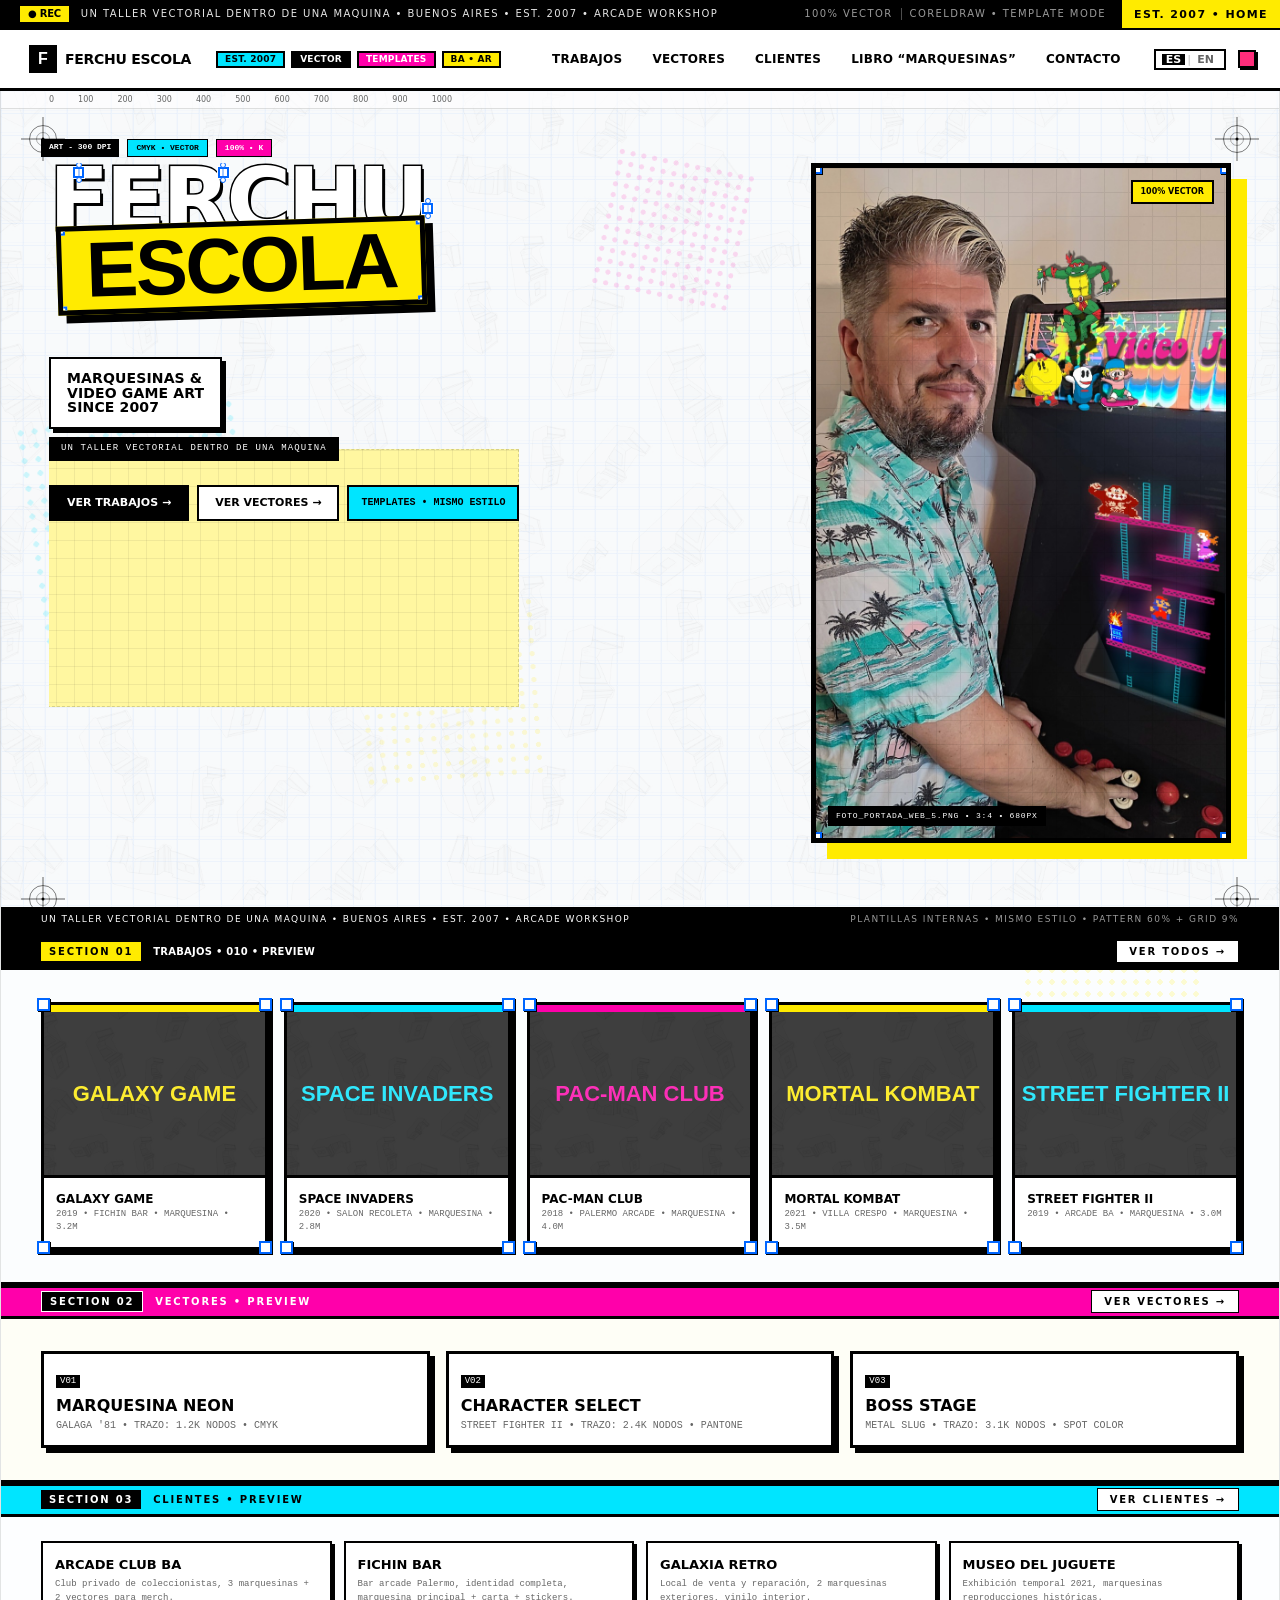
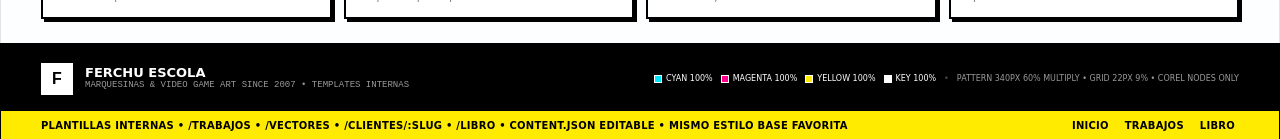
==== commit 08708872: "Add files via upload" ====
--- a/index.html
+++ b/index.html
@@ -4,33 +4,29 @@
   <meta charset="UTF-8">
   <meta name="viewport" content="width=device-width, initial-scale=1">
   <title>React Artifact</title>
-  <style>*,:after,:before{--tw-border-spacing-x:0;--tw-border-spacing-y:0;--tw-translate-x:0;--tw-translate-y:0;--tw-rotate:0;--tw-skew-x:0;--tw-skew-y:0;--tw-scale-x:1;--tw-scale-y:1;--tw-pan-x: ;--tw-pan-y: ;--tw-pinch-zoom: ;--tw-scroll-snap-strictness:proximity;--tw-gradient-from-position: ;--tw-gradient-via-position: ;--tw-gradient-to-position: ;--tw-ordinal: ;--tw-slashed-zero: ;--tw-numeric-figure: ;--tw-numeric-spacing: ;--tw-numeric-fraction: ;--tw-ring-inset: ;--tw-ring-offset-width:0px;--tw-ring-offset-color:#fff;--tw-ring-color:rgba(59,130,246,.5);--tw-ring-offset-shadow:0 0 #0000;--tw-ring-shadow:0 0 #0000;--tw-shadow:0 0 #0000;--tw-shadow-colored:0 0 #0000;--tw-blur: ;--tw-brightness: ;--tw-contrast: ;--tw-grayscale: ;--tw-hue-rotate: ;--tw-invert: ;--tw-saturate: ;--tw-sepia: ;--tw-drop-shadow: ;--tw-backdrop-blur: ;--tw-backdrop-brightness: ;--tw-backdrop-contrast: ;--tw-backdrop-grayscale: ;--tw-backdrop-hue-rotate: ;--tw-backdrop-invert: ;--tw-backdrop-opacity: ;--tw-backdrop-saturate: ;--tw-backdrop-sepia: ;--tw-contain-size: ;--tw-contain-layout: ;--tw-contain-paint: ;--tw-contain-style: }::backdrop{--tw-border-spacing-x:0;--tw-border-spacing-y:0;--tw-translate-x:0;--tw-translate-y:0;--tw-rotate:0;--tw-skew-x:0;--tw-skew-y:0;--tw-scale-x:1;--tw-scale-y:1;--tw-pan-x: ;--tw-pan-y: ;--tw-pinch-zoom: ;--tw-scroll-snap-strictness:proximity;--tw-gradient-from-position: ;--tw-gradient-via-position: ;--tw-gradient-to-position: ;--tw-ordinal: ;--tw-slashed-zero: ;--tw-numeric-figure: ;--tw-numeric-spacing: ;--tw-numeric-fraction: ;--tw-ring-inset: ;--tw-ring-offset-width:0px;--tw-ring-offset-color:#fff;--tw-ring-color:rgba(59,130,246,.5);--tw-ring-offset-shadow:0 0 #0000;--tw-ring-shadow:0 0 #0000;--tw-shadow:0 0 #0000;--tw-shadow-colored:0 0 #0000;--tw-blur: ;--tw-brightness: ;--tw-contrast: ;--tw-grayscale: ;--tw-hue-rotate: ;--tw-invert: ;--tw-saturate: ;--tw-sepia: ;--tw-drop-shadow: ;--tw-backdrop-blur: ;--tw-backdrop-brightness: ;--tw-backdrop-contrast: ;--tw-backdrop-grayscale: ;--tw-backdrop-hue-rotate: ;--tw-backdrop-invert: ;--tw-backdrop-opacity: ;--tw-backdrop-saturate: ;--tw-backdrop-sepia: ;--tw-contain-size: ;--tw-contain-layout: ;--tw-contain-paint: ;--tw-contain-style: }/*! tailwindcss v3.4.18 | MIT License | https://tailwindcss.com*/*,:after,:before{box-sizing:border-box;border:0 solid #e5e7eb}:after,:before{--tw-content:""}:host,html{line-height:1.5;-webkit-text-size-adjust:100%;-moz-tab-size:4;-o-tab-size:4;tab-size:4;font-family:ui-sans-serif,system-ui,sans-serif,Apple Color Emoji,Segoe UI Emoji,Segoe UI Symbol,Noto Color Emoji;font-feature-settings:normal;font-variation-settings:normal;-webkit-tap-highlight-color:transparent}body{line-height:inherit}hr{height:0;color:inherit;border-top-width:1px}abbr:where([title]){-webkit-text-decoration:underline dotted;text-decoration:underline dotted}h1,h2,h3,h4,h5,h6{font-size:inherit;font-weight:inherit}a{color:inherit;text-decoration:inherit}b,strong{font-weight:bolder}code,kbd,pre,samp{font-family:ui-monospace,SFMono-Regular,Menlo,Monaco,Consolas,Liberation Mono,Courier New,monospace;font-feature-settings:normal;font-variation-settings:normal;font-size:1em}small{font-size:80%}sub,sup{font-size:75%;line-height:0;position:relative;vertical-align:baseline}sub{bottom:-.25em}sup{top:-.5em}table{text-indent:0;border-color:inherit;border-collapse:collapse}button,input,optgroup,select,textarea{font-family:inherit;font-feature-settings:inherit;font-variation-settings:inherit;font-size:100%;font-weight:inherit;line-height:inherit;letter-spacing:inherit;color:inherit;margin:0;padding:0}button,select{text-transform:none}button,input:where([type=button]),input:where([type=reset]),input:where([type=submit]){-webkit-appearance:button;background-color:transparent;background-image:none}:-moz-focusring{outline:auto}:-moz-ui-invalid{box-shadow:none}progress{vertical-align:baseline}::-webkit-inner-spin-button,::-webkit-outer-spin-button{height:auto}[type=search]{-webkit-appearance:textfield;outline-offset:-2px}::-webkit-search-decoration{-webkit-appearance:none}::-webkit-file-upload-button{-webkit-appearance:button;font:inherit}summary{display:list-item}blockquote,dd,dl,figure,h1,h2,h3,h4,h5,h6,hr,p,pre{margin:0}fieldset{margin:0}fieldset,legend{padding:0}menu,ol,ul{list-style:none;margin:0;padding:0}dialog{padding:0}textarea{resize:vertical}input::-moz-placeholder,textarea::-moz-placeholder{opacity:1;color:#9ca3af}input::placeholder,textarea::placeholder{opacity:1;color:#9ca3af}[role=button],button{cursor:pointer}:disabled{cursor:default}audio,canvas,embed,iframe,img,object,svg,video{display:block;vertical-align:middle}img,video{max-width:100%;height:auto}[hidden]:where(:not([hidden=until-found])){display:none}.container{width:100%}@media (min-width:640px){.container{max-width:640px}}@media (min-width:768px){.container{max-width:768px}}@media (min-width:1024px){.container{max-width:1024px}}@media (min-width:1280px){.container{max-width:1280px}}@media (min-width:1536px){.container{max-width:1536px}}.pointer-events-none{pointer-events:none}.fixed{position:fixed}.absolute{position:absolute}.relative{position:relative}.sticky{position:sticky}.inset-0{inset:0}.-bottom-\[7px\]{bottom:-7px}.-left-\[18px\]{left:-18px}.-left-\[7px\]{left:-7px}.-right-\[18px\]{right:-18px}.-right-\[7px\]{right:-7px}.-top-\[7px\]{top:-7px}.bottom-0{bottom:0}.bottom-1{bottom:.25rem}.bottom-2{bottom:.5rem}.bottom-3{bottom:.75rem}.bottom-4{bottom:1rem}.bottom-\[10\%\]{bottom:10%}.bottom-\[12px\]{bottom:12px}.bottom-\[18\%\]{bottom:18%}.left-0{left:0}.left-1{left:.25rem}.left-1\/2{left:50%}.left-2{left:.5rem}.left-3{left:.75rem}.left-6{left:1.5rem}.left-\[-12px\]{left:-12px}.left-\[12px\]{left:12px}.left-\[2\%\]{left:2%}.left-\[28\%\]{left:28%}.left-\[4\%\]{left:4%}.left-\[5\%\]{left:5%}.left-\[6\%\]{left:6%}.right-0{right:0}.right-1{right:.25rem}.right-2{right:.5rem}.right-3{right:.75rem}.right-4{right:1rem}.right-\[10\%\]{right:10%}.right-\[12px\]{right:12px}.right-\[42\%\]{right:42%}.right-\[6\%\]{right:6%}.right-\[8\%\]{right:8%}.top-0{top:0}.top-1{top:.25rem}.top-1\/2{top:50%}.top-2{top:.5rem}.top-3{top:.75rem}.top-\[10\%\]{top:10%}.top-\[12\%\]{top:12%}.top-\[14\%\]{top:14%}.top-\[26px\]{top:26px}.top-\[38\%\]{top:38%}.top-\[42\%\]{top:42%}.top-\[48px\]{top:48px}.top-\[6\%\]{top:6%}.top-\[8\%\]{top:8%}.-z-10{z-index:-10}.z-0{z-index:0}.z-10{z-index:10}.z-20{z-index:20}.z-30{z-index:30}.z-\[100\]{z-index:100}.z-\[1\]{z-index:1}.z-\[2\]{z-index:2}.z-\[80\]{z-index:80}.mx-auto{margin-left:auto;margin-right:auto}.-mr-3{margin-right:-.75rem}.-mt-2{margin-top:-.5rem}.mb-1{margin-bottom:.25rem}.mb-2{margin-bottom:.5rem}.mb-3{margin-bottom:.75rem}.ml-1{margin-left:.25rem}.ml-auto{margin-left:auto}.mr-3{margin-right:.75rem}.mt-1{margin-top:.25rem}.mt-2{margin-top:.5rem}.mt-3{margin-top:.75rem}.mt-4{margin-top:1rem}.mt-6{margin-top:1.5rem}.mt-8{margin-top:2rem}.mt-\[8px\]{margin-top:8px}.mt-auto{margin-top:auto}.block{display:block}.inline-block{display:inline-block}.flex{display:flex}.grid{display:grid}.hidden{display:none}.aspect-\[16\/10\]{aspect-ratio:16/10}.aspect-\[3\/4\]{aspect-ratio:3/4}.aspect-\[4\/3\]{aspect-ratio:4/3}.h-20{height:5rem}.h-3{height:.75rem}.h-6{height:1.5rem}.h-8{height:2rem}.h-\[110px\]{height:110px}.h-\[11px\]{height:11px}.h-\[13px\]{height:13px}.h-\[14px\]{height:14px}.h-\[16px\]{height:16px}.h-\[18px\]{height:18px}.h-\[1px\]{height:1px}.h-\[220px\]{height:220px}.h-\[22px\]{height:22px}.h-\[26px\]{height:26px}.h-\[28px\]{height:28px}.h-\[2px\]{height:2px}.h-\[30px\]{height:30px}.h-\[34px\]{height:34px}.h-\[36px\]{height:36px}.h-\[3px\]{height:3px}.h-\[440px\]{height:440px}.h-\[44px\]{height:44px}.h-\[4px\]{height:4px}.h-\[520px\]{height:520px}.h-\[52px\]{height:52px}.h-\[54px\]{height:54px}.h-\[56px\]{height:56px}.h-\[60px\]{height:60px}.h-\[6px\]{height:6px}.h-\[7px\]{height:7px}.h-\[88px\]{height:88px}.h-\[8px\]{height:8px}.h-fit{height:-moz-fit-content;height:fit-content}.h-full{height:100%}.max-h-\[300px\]{max-height:300px}.max-h-\[90vh\]{max-height:90vh}.min-h-\[60vh\]{min-height:60vh}.min-h-screen{min-height:100vh}.w-20{width:5rem}.w-8{width:2rem}.w-\[11px\]{width:11px}.w-\[13px\]{width:13px}.w-\[14px\]{width:14px}.w-\[16px\]{width:16px}.w-\[1px\]{width:1px}.w-\[22px\]{width:22px}.w-\[24px\]{width:24px}.w-\[28px\]{width:28px}.w-\[3px\]{width:3px}.w-\[44px\]{width:44px}.w-\[56px\]{width:56px}.w-\[6px\]{width:6px}.w-\[80px\]{width:80px}.w-\[88px\]{width:88px}.w-\[8px\]{width:8px}.w-\[90px\]{width:90px}.w-\[92px\]{width:92px}.w-full{width:100%}.w-px{width:1px}.min-w-0{min-width:0}.max-w-\[1600px\]{max-width:1600px}.max-w-\[300px\]{max-width:300px}.max-w-\[320px\]{max-width:320px}.max-w-\[420px\]{max-width:420px}.max-w-\[560px\]{max-width:560px}.max-w-\[860px\]{max-width:860px}.max-w-\[calc\(100\%-8px\)\]{max-width:calc(100% - 8px)}.max-w-full{max-width:100%}.flex-1{flex:1 1 0%}.shrink-0{flex-shrink:0}.origin-center{transform-origin:center}.origin-left{transform-origin:left}.-translate-x-1\/2{--tw-translate-x:-50%}.-translate-x-1\/2,.-translate-y-1\/2{transform:translate(var(--tw-translate-x),var(--tw-translate-y)) rotate(var(--tw-rotate)) skewX(var(--tw-skew-x)) skewY(var(--tw-skew-y)) scaleX(var(--tw-scale-x)) scaleY(var(--tw-scale-y))}.-translate-y-1\/2{--tw-translate-y:-50%}.-translate-y-\[9px\]{--tw-translate-y:-9px}.-translate-y-\[9px\],.translate-x-\[-8px\]{transform:translate(var(--tw-translate-x),var(--tw-translate-y)) rotate(var(--tw-rotate)) skewX(var(--tw-skew-x)) skewY(var(--tw-skew-y)) scaleX(var(--tw-scale-x)) scaleY(var(--tw-scale-y))}.translate-x-\[-8px\]{--tw-translate-x:-8px}.translate-x-\[8px\]{--tw-translate-x:8px}.translate-x-\[8px\],.translate-y-\[-6px\]{transform:translate(var(--tw-translate-x),var(--tw-translate-y)) rotate(var(--tw-rotate)) skewX(var(--tw-skew-x)) skewY(var(--tw-skew-y)) scaleX(var(--tw-scale-x)) scaleY(var(--tw-scale-y))}.translate-y-\[-6px\]{--tw-translate-y:-6px}.-rotate-45{--tw-rotate:-45deg}.-rotate-45,.rotate-45{transform:translate(var(--tw-translate-x),var(--tw-translate-y)) rotate(var(--tw-rotate)) skewX(var(--tw-skew-x)) skewY(var(--tw-skew-y)) scaleX(var(--tw-scale-x)) scaleY(var(--tw-scale-y))}.rotate-45{--tw-rotate:45deg}.rotate-\[-1\.5deg\]{--tw-rotate:-1.5deg}.rotate-\[-1\.5deg\],.rotate-\[-1\.8deg\]{transform:translate(var(--tw-translate-x),var(--tw-translate-y)) rotate(var(--tw-rotate)) skewX(var(--tw-skew-x)) skewY(var(--tw-skew-y)) scaleX(var(--tw-scale-x)) scaleY(var(--tw-scale-y))}.rotate-\[-1\.8deg\]{--tw-rotate:-1.8deg}.rotate-\[-1deg\]{--tw-rotate:-1deg}.rotate-\[-1deg\],.rotate-\[-2deg\]{transform:translate(var(--tw-translate-x),var(--tw-translate-y)) rotate(var(--tw-rotate)) skewX(var(--tw-skew-x)) skewY(var(--tw-skew-y)) scaleX(var(--tw-scale-x)) scaleY(var(--tw-scale-y))}.rotate-\[-2deg\]{--tw-rotate:-2deg}.rotate-\[-4deg\]{--tw-rotate:-4deg}.rotate-\[-4deg\],.rotate-\[-8deg\]{transform:translate(var(--tw-translate-x),var(--tw-translate-y)) rotate(var(--tw-rotate)) skewX(var(--tw-skew-x)) skewY(var(--tw-skew-y)) scaleX(var(--tw-scale-x)) scaleY(var(--tw-scale-y))}.rotate-\[-8deg\]{--tw-rotate:-8deg}.rotate-\[12deg\]{--tw-rotate:12deg}.rotate-\[12deg\],.scale-x-0{transform:translate(var(--tw-translate-x),var(--tw-translate-y)) rotate(var(--tw-rotate)) skewX(var(--tw-skew-x)) skewY(var(--tw-skew-y)) scaleX(var(--tw-scale-x)) scaleY(var(--tw-scale-y))}.scale-x-0{--tw-scale-x:0}.cursor-pointer{cursor:pointer}.select-none{-webkit-user-select:none;-moz-user-select:none;user-select:none}.resize-none{resize:none}.grid-cols-1{grid-template-columns:repeat(1,minmax(0,1fr))}.grid-cols-2{grid-template-columns:repeat(2,minmax(0,1fr))}.grid-cols-3{grid-template-columns:repeat(3,minmax(0,1fr))}.flex-col{flex-direction:column}.flex-wrap{flex-wrap:wrap}.items-start{align-items:flex-start}.items-center{align-items:center}.justify-end{justify-content:flex-end}.justify-center{justify-content:center}.justify-between{justify-content:space-between}.gap-1{gap:.25rem}.gap-10{gap:2.5rem}.gap-2{gap:.5rem}.gap-3{gap:.75rem}.gap-4{gap:1rem}.gap-5{gap:1.25rem}.gap-6{gap:1.5rem}.gap-8{gap:2rem}.gap-\[2px\]{gap:2px}.gap-\[6px\]{gap:6px}.space-y-2>:not([hidden])~:not([hidden]){--tw-space-y-reverse:0;margin-top:calc(.5rem*(1 - var(--tw-space-y-reverse)));margin-bottom:calc(.5rem*var(--tw-space-y-reverse))}.space-y-3>:not([hidden])~:not([hidden]){--tw-space-y-reverse:0;margin-top:calc(.75rem*(1 - var(--tw-space-y-reverse)));margin-bottom:calc(.75rem*var(--tw-space-y-reverse))}.space-y-4>:not([hidden])~:not([hidden]){--tw-space-y-reverse:0;margin-top:calc(1rem*(1 - var(--tw-space-y-reverse)));margin-bottom:calc(1rem*var(--tw-space-y-reverse))}.overflow-auto{overflow:auto}.overflow-hidden{overflow:hidden}.overflow-x-auto{overflow-x:auto}.overflow-x-clip{overflow-x:clip}.whitespace-nowrap{white-space:nowrap}.whitespace-pre-line{white-space:pre-line}.rounded-full{border-radius:9999px}.border{border-width:1px}.border-2{border-width:2px}.border-\[1\.5px\]{border-width:1.5px}.border-\[2\.5px\]{border-width:2.5px}.border-\[2px\]{border-width:2px}.border-\[3\.5px\]{border-width:3.5px}.border-\[3px\]{border-width:3px}.border-\[4px\]{border-width:4px}.border-\[5px\]{border-width:5px}.border-x-\[1px\]{border-left-width:1px;border-right-width:1px}.border-y-\[3px\]{border-top-width:3px;border-bottom-width:3px}.border-b{border-bottom-width:1px}.border-b-\[2px\]{border-bottom-width:2px}.border-b-\[3px\]{border-bottom-width:3px}.border-l-\[3px\]{border-left-width:3px}.border-t-\[2px\]{border-top-width:2px}.border-t-\[3px\]{border-top-width:3px}.border-t-\[4px\]{border-top-width:4px}.border-dashed{border-style:dashed}.border-\[\#0066FF\]{--tw-border-opacity:1;border-color:rgb(0 102 255/var(--tw-border-opacity,1))}.border-black{--tw-border-opacity:1;border-color:rgb(0 0 0/var(--tw-border-opacity,1))}.border-black\/10{border-color:rgba(0,0,0,.1)}.border-black\/20{border-color:rgba(0,0,0,.2)}.border-black\/30{border-color:rgba(0,0,0,.3)}.border-black\/50{border-color:rgba(0,0,0,.5)}.border-red-500{--tw-border-opacity:1;border-color:rgb(239 68 68/var(--tw-border-opacity,1))}.border-transparent{border-color:transparent}.border-white{--tw-border-opacity:1;border-color:rgb(255 255 255/var(--tw-border-opacity,1))}.bg-\[\#0066FF\]{--tw-bg-opacity:1;background-color:rgb(0 102 255/var(--tw-bg-opacity,1))}.bg-\[\#0066FF\]\/70{background-color:rgba(0,102,255,.7)}.bg-\[\#00E5FF\]{--tw-bg-opacity:1;background-color:rgb(0 229 255/var(--tw-bg-opacity,1))}.bg-\[\#0a0a0a\]{--tw-bg-opacity:1;background-color:rgb(10 10 10/var(--tw-bg-opacity,1))}.bg-\[\#111\]{--tw-bg-opacity:1;background-color:rgb(17 17 17/var(--tw-bg-opacity,1))}.bg-\[\#FCFDFD\]{--tw-bg-opacity:1;background-color:rgb(252 253 253/var(--tw-bg-opacity,1))}.bg-\[\#FF0090\]{--tw-bg-opacity:1;background-color:rgb(255 0 144/var(--tw-bg-opacity,1))}.bg-\[\#FF00AA\]{--tw-bg-opacity:1;background-color:rgb(255 0 170/var(--tw-bg-opacity,1))}.bg-\[\#FF2D7B\]{--tw-bg-opacity:1;background-color:rgb(255 45 123/var(--tw-bg-opacity,1))}.bg-\[\#FFEB00\]{--tw-bg-opacity:1;background-color:rgb(255 235 0/var(--tw-bg-opacity,1))}.bg-\[\#FFFDF0\]\/60{background-color:rgba(255,253,240,.6)}.bg-\[\#f5f5f5\]{--tw-bg-opacity:1;background-color:rgb(245 245 245/var(--tw-bg-opacity,1))}.bg-\[\#f6f6f6\]{--tw-bg-opacity:1;background-color:rgb(246 246 246/var(--tw-bg-opacity,1))}.bg-\[\#f6f8ff\]{--tw-bg-opacity:1;background-color:rgb(246 248 255/var(--tw-bg-opacity,1))}.bg-\[\#fbfdff\]{--tw-bg-opacity:1;background-color:rgb(251 253 255/var(--tw-bg-opacity,1))}.bg-\[\#fbfdff\]\/55{background-color:rgba(251,253,255,.55)}.bg-\[\#fbfdff\]\/60{background-color:rgba(251,253,255,.6)}.bg-black{--tw-bg-opacity:1;background-color:rgb(0 0 0/var(--tw-bg-opacity,1))}.bg-black\/60{background-color:rgba(0,0,0,.6)}.bg-red-100{--tw-bg-opacity:1;background-color:rgb(254 226 226/var(--tw-bg-opacity,1))}.bg-white{--tw-bg-opacity:1;background-color:rgb(255 255 255/var(--tw-bg-opacity,1))}.bg-white\/10{background-color:hsla(0,0%,100%,.1)}.bg-white\/30{background-color:hsla(0,0%,100%,.3)}.object-cover{-o-object-fit:cover;object-fit:cover}.object-top{-o-object-position:top;object-position:top}.p-10{padding:2.5rem}.p-2{padding:.5rem}.p-3{padding:.75rem}.p-4{padding:1rem}.p-5{padding:1.25rem}.p-6{padding:1.5rem}.px-1{padding-left:.25rem;padding-right:.25rem}.px-12{padding-left:3rem;padding-right:3rem}.px-2{padding-left:.5rem;padding-right:.5rem}.px-3{padding-left:.75rem;padding-right:.75rem}.px-4{padding-left:1rem;padding-right:1rem}.px-5{padding-left:1.25rem;padding-right:1.25rem}.px-6{padding-left:1.5rem;padding-right:1.5rem}.px-\[6px\]{padding-left:6px;padding-right:6px}.px-\[7px\]{padding-left:7px;padding-right:7px}.py-1{padding-top:.25rem;padding-bottom:.25rem}.py-2{padding-top:.5rem;padding-bottom:.5rem}.py-3{padding-top:.75rem;padding-bottom:.75rem}.py-4{padding-top:1rem;padding-bottom:1rem}.py-6{padding-top:1.5rem;padding-bottom:1.5rem}.py-8{padding-top:2rem;padding-bottom:2rem}.py-\[10px\]{padding-top:10px;padding-bottom:10px}.py-\[1px\]{padding-top:1px;padding-bottom:1px}.py-\[2px\]{padding-top:2px;padding-bottom:2px}.py-\[3px\]{padding-top:3px;padding-bottom:3px}.py-\[5px\]{padding-top:5px;padding-bottom:5px}.py-\[6px\]{padding-top:6px;padding-bottom:6px}.pb-1{padding-bottom:.25rem}.pb-10{padding-bottom:2.5rem}.pb-2{padding-bottom:.5rem}.pt-2{padding-top:.5rem}.pt-\[54px\]{padding-top:54px}.text-center{text-align:center}.font-mono{font-family:ui-monospace,SFMono-Regular,Menlo,Monaco,Consolas,Liberation Mono,Courier New,monospace}.text-\[10px\]{font-size:10px}.text-\[11px\]{font-size:11px}.text-\[12px\]{font-size:12px}.text-\[13px\]{font-size:13px}.text-\[14px\]{font-size:14px}.text-\[15px\]{font-size:15px}.text-\[16px\]{font-size:16px}.text-\[18px\]{font-size:18px}.text-\[22px\]{font-size:22px}.text-\[24px\]{font-size:24px}.text-\[28px\]{font-size:28px}.text-\[32px\]{font-size:32px}.text-\[36px\]{font-size:36px}.text-\[46px\]{font-size:46px}.text-\[48px\]{font-size:48px}.text-\[7px\]{font-size:7px}.text-\[8px\]{font-size:8px}.text-\[9px\]{font-size:9px}.font-black{font-weight:900}.font-bold{font-weight:700}.font-medium{font-weight:500}.uppercase{text-transform:uppercase}.leading-\[0\.84\]{line-height:.84}.leading-\[0\.85\]{line-height:.85}.leading-\[0\.86\]{line-height:.86}.leading-\[0\.95\]{line-height:.95}.leading-\[0\.9\]{line-height:.9}.leading-\[1\.05\]{line-height:1.05}.leading-\[1\.15\]{line-height:1.15}.leading-\[1\.1\]{line-height:1.1}.leading-\[1\.2\]{line-height:1.2}.leading-\[1\.35\]{line-height:1.35}.leading-\[1\.3\]{line-height:1.3}.leading-\[1\.4\]{line-height:1.4}.leading-\[1\.5\]{line-height:1.5}.leading-\[1\],.leading-none{line-height:1}.tracking-\[-0\.02em\]{letter-spacing:-.02em}.tracking-\[-0\.03em\]{letter-spacing:-.03em}.tracking-\[-0\.04em\]{letter-spacing:-.04em}.tracking-\[0\.01em\]{letter-spacing:.01em}.tracking-\[0\.02em\]{letter-spacing:.02em}.tracking-\[0\.12em\]{letter-spacing:.12em}.tracking-\[0\.14em\]{letter-spacing:.14em}.tracking-\[0\.16em\]{letter-spacing:.16em}.tracking-\[0\.18em\]{letter-spacing:.18em}.tracking-tight{letter-spacing:-.025em}.tracking-wide{letter-spacing:.025em}.tracking-widest{letter-spacing:.1em}.text-black{--tw-text-opacity:1;color:rgb(0 0 0/var(--tw-text-opacity,1))}.text-red-700{--tw-text-opacity:1;color:rgb(185 28 28/var(--tw-text-opacity,1))}.text-white{--tw-text-opacity:1;color:rgb(255 255 255/var(--tw-text-opacity,1))}.opacity-15{opacity:.15}.opacity-20{opacity:.2}.opacity-30{opacity:.3}.opacity-40{opacity:.4}.opacity-50{opacity:.5}.opacity-60{opacity:.6}.opacity-70{opacity:.7}.opacity-80{opacity:.8}.opacity-90{opacity:.9}.opacity-\[0\.06\]{opacity:.06}.opacity-\[0\.08\]{opacity:.08}.opacity-\[0\.09\]{opacity:.09}.mix-blend-normal{mix-blend-mode:normal}.mix-blend-screen{mix-blend-mode:screen}.mix-blend-lighten{mix-blend-mode:lighten}.shadow-\[0_0_0_1px_white\]{--tw-shadow:0 0 0 1px #fff;--tw-shadow-colored:0 0 0 1px var(--tw-shadow-color)}.shadow-\[0_0_0_1px_white\],.shadow-\[10px_10px_0_\#000\]{box-shadow:var(--tw-ring-offset-shadow,0 0 #0000),var(--tw-ring-shadow,0 0 #0000),var(--tw-shadow)}.shadow-\[10px_10px_0_\#000\]{--tw-shadow:10px 10px 0 #000;--tw-shadow-colored:10px 10px 0 var(--tw-shadow-color)}.shadow-\[12px_12px_0_\#000\]{--tw-shadow:12px 12px 0 #000;--tw-shadow-colored:12px 12px 0 var(--tw-shadow-color)}.shadow-\[12px_12px_0_\#000\],.shadow-\[14px_14px_0_\#FF00AA\]{box-shadow:var(--tw-ring-offset-shadow,0 0 #0000),var(--tw-ring-shadow,0 0 #0000),var(--tw-shadow)}.shadow-\[14px_14px_0_\#FF00AA\]{--tw-shadow:14px 14px 0 #f0a;--tw-shadow-colored:14px 14px 0 var(--tw-shadow-color)}.shadow-\[1px_1px_0_\#000\]{--tw-shadow:1px 1px 0 #000;--tw-shadow-colored:1px 1px 0 var(--tw-shadow-color)}.shadow-\[1px_1px_0_\#000\],.shadow-\[2px_2px_0_\#000\]{box-shadow:var(--tw-ring-offset-shadow,0 0 #0000),var(--tw-ring-shadow,0 0 #0000),var(--tw-shadow)}.shadow-\[2px_2px_0_\#000\]{--tw-shadow:2px 2px 0 #000;--tw-shadow-colored:2px 2px 0 var(--tw-shadow-color)}.shadow-\[3px_3px_0_\#000\]{--tw-shadow:3px 3px 0 #000;--tw-shadow-colored:3px 3px 0 var(--tw-shadow-color);box-shadow:var(--tw-ring-offset-shadow,0 0 #0000),var(--tw-ring-shadow,0 0 #0000),var(--tw-shadow)}.shadow-\[4px_4px_0_\#000\]{--tw-shadow:4px 4px 0 #000;--tw-shadow-colored:4px 4px 0 var(--tw-shadow-color)}.shadow-\[4px_4px_0_\#000\],.shadow-\[4px_4px_0_\#FFEB00\]{box-shadow:var(--tw-ring-offset-shadow,0 0 #0000),var(--tw-ring-shadow,0 0 #0000),var(--tw-shadow)}.shadow-\[4px_4px_0_\#FFEB00\]{--tw-shadow:4px 4px 0 #ffeb00;--tw-shadow-colored:4px 4px 0 var(--tw-shadow-color)}.shadow-\[4px_4px_0_0_\#000\]{--tw-shadow:4px 4px 0 0 #000;--tw-shadow-colored:4px 4px 0 0 var(--tw-shadow-color)}.shadow-\[4px_4px_0_0_\#000\],.shadow-\[5px_5px_0_\#000\]{box-shadow:var(--tw-ring-offset-shadow,0 0 #0000),var(--tw-ring-shadow,0 0 #0000),var(--tw-shadow)}.shadow-\[5px_5px_0_\#000\]{--tw-shadow:5px 5px 0 #000;--tw-shadow-colored:5px 5px 0 var(--tw-shadow-color)}.shadow-\[5px_5px_0_0_\#000\]{--tw-shadow:5px 5px 0 0 #000;--tw-shadow-colored:5px 5px 0 0 var(--tw-shadow-color)}.shadow-\[5px_5px_0_0_\#000\],.shadow-\[6px_6px_0_\#000\]{box-shadow:var(--tw-ring-offset-shadow,0 0 #0000),var(--tw-ring-shadow,0 0 #0000),var(--tw-shadow)}.shadow-\[6px_6px_0_\#000\]{--tw-shadow:6px 6px 0 #000;--tw-shadow-colored:6px 6px 0 var(--tw-shadow-color)}.shadow-\[8px_8px_0_\#000\]{--tw-shadow:8px 8px 0 #000;--tw-shadow-colored:8px 8px 0 var(--tw-shadow-color)}.shadow-\[8px_8px_0_0_\#FFEB00\],.shadow-\[8px_8px_0_\#000\]{box-shadow:var(--tw-ring-offset-shadow,0 0 #0000),var(--tw-ring-shadow,0 0 #0000),var(--tw-shadow)}.shadow-\[8px_8px_0_0_\#FFEB00\]{--tw-shadow:8px 8px 0 0 #ffeb00;--tw-shadow-colored:8px 8px 0 0 var(--tw-shadow-color)}.backdrop-blur-\[0\.5px\]{--tw-backdrop-blur:blur(0.5px)}.backdrop-blur-\[0\.5px\],.backdrop-blur-sm{backdrop-filter:var(--tw-backdrop-blur) var(--tw-backdrop-brightness) var(--tw-backdrop-contrast) var(--tw-backdrop-grayscale) var(--tw-backdrop-hue-rotate) var(--tw-backdrop-invert) var(--tw-backdrop-opacity) var(--tw-backdrop-saturate) var(--tw-backdrop-sepia)}.backdrop-blur-sm{--tw-backdrop-blur:blur(4px)}.transition-all{transition-property:all;transition-timing-function:cubic-bezier(.4,0,.2,1);transition-duration:.15s}.transition-colors{transition-property:color,background-color,border-color,text-decoration-color,fill,stroke;transition-timing-function:cubic-bezier(.4,0,.2,1);transition-duration:.15s}.transition-opacity{transition-property:opacity;transition-timing-function:cubic-bezier(.4,0,.2,1);transition-duration:.15s}.transition-transform{transition-property:transform;transition-timing-function:cubic-bezier(.4,0,.2,1)}.duration-150,.transition-transform{transition-duration:.15s}#root,body,html{min-height:100%}body{margin:0;font-family:ui-sans-serif,system-ui,-apple-system,BlinkMacSystemFont,Segoe UI,sans-serif}[role=button]:not([aria-disabled=true]),button:not(:disabled),label[for],select:not(:disabled),summary{cursor:pointer}.selection\:bg-\[\#FFEB00\] ::-moz-selection{--tw-bg-opacity:1;background-color:rgb(255 235 0/var(--tw-bg-opacity,1))}.selection\:bg-\[\#FFEB00\] ::selection{--tw-bg-opacity:1;background-color:rgb(255 235 0/var(--tw-bg-opacity,1))}.selection\:bg-\[\#FFEB00\]::-moz-selection{--tw-bg-opacity:1;background-color:rgb(255 235 0/var(--tw-bg-opacity,1))}.selection\:bg-\[\#FFEB00\]::selection{--tw-bg-opacity:1;background-color:rgb(255 235 0/var(--tw-bg-opacity,1))}.placeholder\:opacity-40::-moz-placeholder{opacity:.4}.placeholder\:opacity-40::placeholder{opacity:.4}.last\:border-0:last-child{border-width:0}.hover\:-translate-y-\[1px\]:hover{--tw-translate-y:-1px}.hover\:-translate-y-\[1px\]:hover,.hover\:-translate-y-\[2px\]:hover{transform:translate(var(--tw-translate-x),var(--tw-translate-y)) rotate(var(--tw-rotate)) skewX(var(--tw-skew-x)) skewY(var(--tw-skew-y)) scaleX(var(--tw-scale-x)) scaleY(var(--tw-scale-y))}.hover\:-translate-y-\[2px\]:hover{--tw-translate-y:-2px}.hover\:translate-y-\[-1px\]:hover{--tw-translate-y:-1px}.hover\:translate-y-\[-1px\]:hover,.hover\:translate-y-\[-2px\]:hover{transform:translate(var(--tw-translate-x),var(--tw-translate-y)) rotate(var(--tw-rotate)) skewX(var(--tw-skew-x)) skewY(var(--tw-skew-y)) scaleX(var(--tw-scale-x)) scaleY(var(--tw-scale-y))}.hover\:translate-y-\[-2px\]:hover{--tw-translate-y:-2px}.hover\:border-black:hover{--tw-border-opacity:1;border-color:rgb(0 0 0/var(--tw-border-opacity,1))}.hover\:bg-\[\#FFEB00\]:hover{--tw-bg-opacity:1;background-color:rgb(255 235 0/var(--tw-bg-opacity,1))}.hover\:bg-black:hover{--tw-bg-opacity:1;background-color:rgb(0 0 0/var(--tw-bg-opacity,1))}.hover\:bg-white:hover{--tw-bg-opacity:1;background-color:rgb(255 255 255/var(--tw-bg-opacity,1))}.hover\:text-black:hover{--tw-text-opacity:1;color:rgb(0 0 0/var(--tw-text-opacity,1))}.hover\:text-white:hover{--tw-text-opacity:1;color:rgb(255 255 255/var(--tw-text-opacity,1))}.hover\:shadow-\[5px_5px_0_\#FF00AA\]:hover{--tw-shadow:5px 5px 0 #f0a;--tw-shadow-colored:5px 5px 0 var(--tw-shadow-color);box-shadow:var(--tw-ring-offset-shadow,0 0 #0000),var(--tw-ring-shadow,0 0 #0000),var(--tw-shadow)}.hover\:shadow-\[6px_6px_0_\#FF00AA\]:hover{--tw-shadow:6px 6px 0 #f0a;--tw-shadow-colored:6px 6px 0 var(--tw-shadow-color)}.hover\:shadow-\[6px_6px_0_\#FF00AA\]:hover,.hover\:shadow-\[6px_6px_0_\#FFEB00\]:hover{box-shadow:var(--tw-ring-offset-shadow,0 0 #0000),var(--tw-ring-shadow,0 0 #0000),var(--tw-shadow)}.hover\:shadow-\[6px_6px_0_\#FFEB00\]:hover{--tw-shadow:6px 6px 0 #ffeb00;--tw-shadow-colored:6px 6px 0 var(--tw-shadow-color)}.hover\:shadow-\[7px_7px_0_\#FFEB00\]:hover{--tw-shadow:7px 7px 0 #ffeb00;--tw-shadow-colored:7px 7px 0 var(--tw-shadow-color)}.hover\:shadow-\[7px_7px_0_\#FFEB00\]:hover,.hover\:shadow-\[8px_8px_0_\#FFEB00\]:hover{box-shadow:var(--tw-ring-offset-shadow,0 0 #0000),var(--tw-ring-shadow,0 0 #0000),var(--tw-shadow)}.hover\:shadow-\[8px_8px_0_\#FFEB00\]:hover{--tw-shadow:8px 8px 0 #ffeb00;--tw-shadow-colored:8px 8px 0 var(--tw-shadow-color)}.focus\:bg-\[\#00E5FF\]:focus{--tw-bg-opacity:1;background-color:rgb(0 229 255/var(--tw-bg-opacity,1))}.focus\:bg-\[\#FFEB00\]:focus{--tw-bg-opacity:1;background-color:rgb(255 235 0/var(--tw-bg-opacity,1))}.focus\:bg-\[\#f5f5f5\]:focus{--tw-bg-opacity:1;background-color:rgb(245 245 245/var(--tw-bg-opacity,1))}.focus\:bg-white:focus{--tw-bg-opacity:1;background-color:rgb(255 255 255/var(--tw-bg-opacity,1))}.focus\:outline-none:focus{outline:2px solid transparent;outline-offset:2px}.group:hover .group-hover\:w-full{width:100%}.group:hover .group-hover\:scale-x-100{--tw-scale-x:1;transform:translate(var(--tw-translate-x),var(--tw-translate-y)) rotate(var(--tw-rotate)) skewX(var(--tw-skew-x)) skewY(var(--tw-skew-y)) scaleX(var(--tw-scale-x)) scaleY(var(--tw-scale-y))}.group:hover .group-hover\:bg-\[\#FF00AA\]{--tw-bg-opacity:1;background-color:rgb(255 0 170/var(--tw-bg-opacity,1))}.group:hover .group-hover\:bg-black{--tw-bg-opacity:1;background-color:rgb(0 0 0/var(--tw-bg-opacity,1))}.group:hover .group-hover\:text-white{--tw-text-opacity:1;color:rgb(255 255 255/var(--tw-text-opacity,1))}.group:hover .group-hover\:opacity-50{opacity:.5}@media (min-width:640px){.sm\:h-\[480px\]{height:480px}.sm\:max-w-\[360px\]{max-width:360px}.sm\:grid-cols-2{grid-template-columns:repeat(2,minmax(0,1fr))}}@media (min-width:768px){.md\:bottom-\[20\%\]{bottom:20%}.md\:left-10{left:2.5rem}.md\:left-\[20px\]{left:20px}.md\:right-\[20px\]{right:20px}.md\:right-\[22\%\]{right:22%}.md\:col-span-2{grid-column:span 2/span 2}.md\:-mr-5{margin-right:-1.25rem}.md\:-mt-4{margin-top:-1rem}.md\:ml-2{margin-left:.5rem}.md\:ml-3{margin-left:.75rem}.md\:mt-10{margin-top:2.5rem}.md\:block{display:block}.md\:inline{display:inline}.md\:flex{display:flex}.md\:hidden{display:none}.md\:aspect-\[16\/9\]{aspect-ratio:16/9}.md\:h-\[18px\]{height:18px}.md\:h-\[58px\]{height:58px}.md\:h-\[620px\]{height:620px}.md\:w-\[120px\]{width:120px}.md\:w-\[18px\]{width:18px}.md\:max-w-\[420px\]{max-width:420px}.md\:grid-cols-2{grid-template-columns:repeat(2,minmax(0,1fr))}.md\:grid-cols-3{grid-template-columns:repeat(3,minmax(0,1fr))}.md\:grid-cols-4{grid-template-columns:repeat(4,minmax(0,1fr))}.md\:flex-row{flex-direction:row}.md\:items-end{align-items:flex-end}.md\:items-center{align-items:center}.md\:gap-3{gap:.75rem}.md\:gap-4{gap:1rem}.md\:gap-8{gap:2rem}.md\:border-\[5px\]{border-width:5px}.md\:p-6{padding:1.5rem}.md\:px-10{padding-left:2.5rem;padding-right:2.5rem}.md\:px-5{padding-left:1.25rem;padding-right:1.25rem}.md\:px-6{padding-left:1.5rem;padding-right:1.5rem}.md\:py-\[6px\]{padding-top:6px;padding-bottom:6px}.md\:pb-16{padding-bottom:4rem}.md\:pt-\[72px\]{padding-top:72px}.md\:text-\[12px\]{font-size:12px}.md\:text-\[14px\]{font-size:14px}.md\:text-\[24px\]{font-size:24px}.md\:text-\[56px\]{font-size:56px}.md\:text-\[62px\]{font-size:62px}.md\:text-\[64px\]{font-size:64px}.md\:text-\[68px\]{font-size:68px}.md\:text-\[72px\]{font-size:72px}.md\:shadow-\[16px_16px_0_0_\#FFEB00\]{--tw-shadow:16px 16px 0 0 #ffeb00;--tw-shadow-colored:16px 16px 0 0 var(--tw-shadow-color)}.md\:shadow-\[16px_16px_0_0_\#FFEB00\],.md\:shadow-\[8px_8px_0_0_\#000\]{box-shadow:var(--tw-ring-offset-shadow,0 0 #0000),var(--tw-ring-shadow,0 0 #0000),var(--tw-shadow)}.md\:shadow-\[8px_8px_0_0_\#000\]{--tw-shadow:8px 8px 0 0 #000;--tw-shadow-colored:8px 8px 0 0 var(--tw-shadow-color)}}@media (min-width:1024px){.lg\:col-span-1{grid-column:span 1/span 1}.lg\:mx-0{margin-left:0;margin-right:0}.lg\:ml-4{margin-left:1rem}.lg\:mt-0{margin-top:0}.lg\:block{display:block}.lg\:flex{display:flex}.lg\:hidden{display:none}.lg\:h-\[680px\]{height:680px}.lg\:w-\[460px\]{width:460px}.lg\:w-\[480px\]{width:480px}.lg\:grid-cols-3{grid-template-columns:repeat(3,minmax(0,1fr))}.lg\:grid-cols-5{grid-template-columns:repeat(5,minmax(0,1fr))}.lg\:grid-cols-\[1\.15fr_0\.85fr\]{grid-template-columns:1.15fr .85fr}.lg\:grid-cols-\[1\.1fr_0\.9fr\]{grid-template-columns:1.1fr .9fr}.lg\:grid-cols-\[380px_1fr\]{grid-template-columns:380px 1fr}.lg\:grid-cols-\[420px_1fr\]{grid-template-columns:420px 1fr}.lg\:flex-row{flex-direction:row}.lg\:justify-end{justify-content:flex-end}.lg\:gap-5{gap:1.25rem}.lg\:gap-6{gap:1.5rem}.lg\:px-12{padding-left:3rem;padding-right:3rem}}@media (min-width:1280px){.xl\:w-\[500px\]{width:500px}.xl\:w-\[540px\]{width:540px}.xl\:grid-cols-5{grid-template-columns:repeat(5,minmax(0,1fr))}.xl\:gap-10{gap:2.5rem}}</style>
+  <style>*,:after,:before{--tw-border-spacing-x:0;--tw-border-spacing-y:0;--tw-translate-x:0;--tw-translate-y:0;--tw-rotate:0;--tw-skew-x:0;--tw-skew-y:0;--tw-scale-x:1;--tw-scale-y:1;--tw-pan-x: ;--tw-pan-y: ;--tw-pinch-zoom: ;--tw-scroll-snap-strictness:proximity;--tw-gradient-from-position: ;--tw-gradient-via-position: ;--tw-gradient-to-position: ;--tw-ordinal: ;--tw-slashed-zero: ;--tw-numeric-figure: ;--tw-numeric-spacing: ;--tw-numeric-fraction: ;--tw-ring-inset: ;--tw-ring-offset-width:0px;--tw-ring-offset-color:#fff;--tw-ring-color:rgba(59,130,246,.5);--tw-ring-offset-shadow:0 0 #0000;--tw-ring-shadow:0 0 #0000;--tw-shadow:0 0 #0000;--tw-shadow-colored:0 0 #0000;--tw-blur: ;--tw-brightness: ;--tw-contrast: ;--tw-grayscale: ;--tw-hue-rotate: ;--tw-invert: ;--tw-saturate: ;--tw-sepia: ;--tw-drop-shadow: ;--tw-backdrop-blur: ;--tw-backdrop-brightness: ;--tw-backdrop-contrast: ;--tw-backdrop-grayscale: ;--tw-backdrop-hue-rotate: ;--tw-backdrop-invert: ;--tw-backdrop-opacity: ;--tw-backdrop-saturate: ;--tw-backdrop-sepia: ;--tw-contain-size: ;--tw-contain-layout: ;--tw-contain-paint: ;--tw-contain-style: }::backdrop{--tw-border-spacing-x:0;--tw-border-spacing-y:0;--tw-translate-x:0;--tw-translate-y:0;--tw-rotate:0;--tw-skew-x:0;--tw-skew-y:0;--tw-scale-x:1;--tw-scale-y:1;--tw-pan-x: ;--tw-pan-y: ;--tw-pinch-zoom: ;--tw-scroll-snap-strictness:proximity;--tw-gradient-from-position: ;--tw-gradient-via-position: ;--tw-gradient-to-position: ;--tw-ordinal: ;--tw-slashed-zero: ;--tw-numeric-figure: ;--tw-numeric-spacing: ;--tw-numeric-fraction: ;--tw-ring-inset: ;--tw-ring-offset-width:0px;--tw-ring-offset-color:#fff;--tw-ring-color:rgba(59,130,246,.5);--tw-ring-offset-shadow:0 0 #0000;--tw-ring-shadow:0 0 #0000;--tw-shadow:0 0 #0000;--tw-shadow-colored:0 0 #0000;--tw-blur: ;--tw-brightness: ;--tw-contrast: ;--tw-grayscale: ;--tw-hue-rotate: ;--tw-invert: ;--tw-saturate: ;--tw-sepia: ;--tw-drop-shadow: ;--tw-backdrop-blur: ;--tw-backdrop-brightness: ;--tw-backdrop-contrast: ;--tw-backdrop-grayscale: ;--tw-backdrop-hue-rotate: ;--tw-backdrop-invert: ;--tw-backdrop-opacity: ;--tw-backdrop-saturate: ;--tw-backdrop-sepia: ;--tw-contain-size: ;--tw-contain-layout: ;--tw-contain-paint: ;--tw-contain-style: }/*! tailwindcss v3.4.18 | MIT License | https://tailwindcss.com*/*,:after,:before{box-sizing:border-box;border:0 solid #e5e7eb}:after,:before{--tw-content:""}:host,html{line-height:1.5;-webkit-text-size-adjust:100%;-moz-tab-size:4;-o-tab-size:4;tab-size:4;font-family:ui-sans-serif,system-ui,sans-serif,Apple Color Emoji,Segoe UI Emoji,Segoe UI Symbol,Noto Color Emoji;font-feature-settings:normal;font-variation-settings:normal;-webkit-tap-highlight-color:transparent}body{line-height:inherit}hr{height:0;color:inherit;border-top-width:1px}abbr:where([title]){-webkit-text-decoration:underline dotted;text-decoration:underline dotted}h1,h2,h3,h4,h5,h6{font-size:inherit;font-weight:inherit}a{color:inherit;text-decoration:inherit}b,strong{font-weight:bolder}code,kbd,pre,samp{font-family:ui-monospace,SFMono-Regular,Menlo,Monaco,Consolas,Liberation Mono,Courier New,monospace;font-feature-settings:normal;font-variation-settings:normal;font-size:1em}small{font-size:80%}sub,sup{font-size:75%;line-height:0;position:relative;vertical-align:baseline}sub{bottom:-.25em}sup{top:-.5em}table{text-indent:0;border-color:inherit;border-collapse:collapse}button,input,optgroup,select,textarea{font-family:inherit;font-feature-settings:inherit;font-variation-settings:inherit;font-size:100%;font-weight:inherit;line-height:inherit;letter-spacing:inherit;color:inherit;margin:0;padding:0}button,select{text-transform:none}button,input:where([type=button]),input:where([type=reset]),input:where([type=submit]){-webkit-appearance:button;background-color:transparent;background-image:none}:-moz-focusring{outline:auto}:-moz-ui-invalid{box-shadow:none}progress{vertical-align:baseline}::-webkit-inner-spin-button,::-webkit-outer-spin-button{height:auto}[type=search]{-webkit-appearance:textfield;outline-offset:-2px}::-webkit-search-decoration{-webkit-appearance:none}::-webkit-file-upload-button{-webkit-appearance:button;font:inherit}summary{display:list-item}blockquote,dd,dl,figure,h1,h2,h3,h4,h5,h6,hr,p,pre{margin:0}fieldset{margin:0}fieldset,legend{padding:0}menu,ol,ul{list-style:none;margin:0;padding:0}dialog{padding:0}textarea{resize:vertical}input::-moz-placeholder,textarea::-moz-placeholder{opacity:1;color:#9ca3af}input::placeholder,textarea::placeholder{opacity:1;color:#9ca3af}[role=button],button{cursor:pointer}:disabled{cursor:default}audio,canvas,embed,iframe,img,object,svg,video{display:block;vertical-align:middle}img,video{max-width:100%;height:auto}[hidden]:where(:not([hidden=until-found])){display:none}.container{width:100%}@media (min-width:640px){.container{max-width:640px}}@media (min-width:768px){.container{max-width:768px}}@media (min-width:1024px){.container{max-width:1024px}}@media (min-width:1280px){.container{max-width:1280px}}@media (min-width:1536px){.container{max-width:1536px}}.pointer-events-none{pointer-events:none}.fixed{position:fixed}.absolute{position:absolute}.relative{position:relative}.sticky{position:sticky}.inset-0{inset:0}.-bottom-\[7px\]{bottom:-7px}.-left-\[18px\]{left:-18px}.-left-\[7px\]{left:-7px}.-right-\[18px\]{right:-18px}.-right-\[7px\]{right:-7px}.-top-\[7px\]{top:-7px}.bottom-0{bottom:0}.bottom-1{bottom:.25rem}.bottom-2{bottom:.5rem}.bottom-3{bottom:.75rem}.bottom-4{bottom:1rem}.bottom-\[10\%\]{bottom:10%}.bottom-\[12px\]{bottom:12px}.bottom-\[18\%\]{bottom:18%}.left-0{left:0}.left-1{left:.25rem}.left-1\/2{left:50%}.left-2{left:.5rem}.left-3{left:.75rem}.left-6{left:1.5rem}.left-\[-12px\]{left:-12px}.left-\[12px\]{left:12px}.left-\[2\%\]{left:2%}.left-\[28\%\]{left:28%}.left-\[4\%\]{left:4%}.left-\[5\%\]{left:5%}.left-\[6\%\]{left:6%}.right-0{right:0}.right-1{right:.25rem}.right-2{right:.5rem}.right-3{right:.75rem}.right-4{right:1rem}.right-\[10\%\]{right:10%}.right-\[12px\]{right:12px}.right-\[42\%\]{right:42%}.right-\[6\%\]{right:6%}.right-\[8\%\]{right:8%}.top-0{top:0}.top-1{top:.25rem}.top-1\/2{top:50%}.top-2{top:.5rem}.top-3{top:.75rem}.top-\[10\%\]{top:10%}.top-\[12\%\]{top:12%}.top-\[14\%\]{top:14%}.top-\[26px\]{top:26px}.top-\[38\%\]{top:38%}.top-\[42\%\]{top:42%}.top-\[48px\]{top:48px}.top-\[6\%\]{top:6%}.top-\[8\%\]{top:8%}.-z-10{z-index:-10}.z-0{z-index:0}.z-10{z-index:10}.z-20{z-index:20}.z-30{z-index:30}.z-\[1\]{z-index:1}.z-\[2\]{z-index:2}.z-\[80\]{z-index:80}.mx-auto{margin-left:auto;margin-right:auto}.-mr-3{margin-right:-.75rem}.-mt-2{margin-top:-.5rem}.mb-1{margin-bottom:.25rem}.mb-2{margin-bottom:.5rem}.mb-3{margin-bottom:.75rem}.ml-1{margin-left:.25rem}.ml-2{margin-left:.5rem}.ml-auto{margin-left:auto}.mr-3{margin-right:.75rem}.mt-1{margin-top:.25rem}.mt-2{margin-top:.5rem}.mt-3{margin-top:.75rem}.mt-4{margin-top:1rem}.mt-6{margin-top:1.5rem}.mt-8{margin-top:2rem}.mt-\[8px\]{margin-top:8px}.mt-auto{margin-top:auto}.block{display:block}.inline-block{display:inline-block}.flex{display:flex}.grid{display:grid}.hidden{display:none}.aspect-\[16\/10\]{aspect-ratio:16/10}.aspect-\[3\/4\]{aspect-ratio:3/4}.aspect-\[4\/3\]{aspect-ratio:4/3}.h-20{height:5rem}.h-3{height:.75rem}.h-6{height:1.5rem}.h-8{height:2rem}.h-\[110px\]{height:110px}.h-\[11px\]{height:11px}.h-\[13px\]{height:13px}.h-\[14px\]{height:14px}.h-\[16px\]{height:16px}.h-\[18px\]{height:18px}.h-\[1px\]{height:1px}.h-\[220px\]{height:220px}.h-\[26px\]{height:26px}.h-\[28px\]{height:28px}.h-\[2px\]{height:2px}.h-\[30px\]{height:30px}.h-\[34px\]{height:34px}.h-\[36px\]{height:36px}.h-\[3px\]{height:3px}.h-\[440px\]{height:440px}.h-\[44px\]{height:44px}.h-\[4px\]{height:4px}.h-\[52px\]{height:52px}.h-\[54px\]{height:54px}.h-\[56px\]{height:56px}.h-\[60px\]{height:60px}.h-\[6px\]{height:6px}.h-\[7px\]{height:7px}.h-\[88px\]{height:88px}.h-\[8px\]{height:8px}.h-fit{height:-moz-fit-content;height:fit-content}.h-full{height:100%}.max-h-\[300px\]{max-height:300px}.min-h-\[60vh\]{min-height:60vh}.min-h-screen{min-height:100vh}.w-20{width:5rem}.w-8{width:2rem}.w-\[11px\]{width:11px}.w-\[13px\]{width:13px}.w-\[14px\]{width:14px}.w-\[16px\]{width:16px}.w-\[1px\]{width:1px}.w-\[22px\]{width:22px}.w-\[24px\]{width:24px}.w-\[28px\]{width:28px}.w-\[3px\]{width:3px}.w-\[44px\]{width:44px}.w-\[56px\]{width:56px}.w-\[6px\]{width:6px}.w-\[80px\]{width:80px}.w-\[88px\]{width:88px}.w-\[8px\]{width:8px}.w-\[90px\]{width:90px}.w-\[92px\]{width:92px}.w-full{width:100%}.w-px{width:1px}.min-w-0{min-width:0}.max-w-\[1600px\]{max-width:1600px}.max-w-\[300px\]{max-width:300px}.max-w-\[320px\]{max-width:320px}.max-w-\[420px\]{max-width:420px}.max-w-\[560px\]{max-width:560px}.max-w-\[calc\(100\%-8px\)\]{max-width:calc(100% - 8px)}.max-w-full{max-width:100%}.flex-1{flex:1 1 0%}.shrink-0{flex-shrink:0}.origin-center{transform-origin:center}.origin-left{transform-origin:left}.-translate-x-1\/2{--tw-translate-x:-50%}.-translate-x-1\/2,.-translate-y-1\/2{transform:translate(var(--tw-translate-x),var(--tw-translate-y)) rotate(var(--tw-rotate)) skewX(var(--tw-skew-x)) skewY(var(--tw-skew-y)) scaleX(var(--tw-scale-x)) scaleY(var(--tw-scale-y))}.-translate-y-1\/2{--tw-translate-y:-50%}.-translate-y-\[9px\]{--tw-translate-y:-9px}.-translate-y-\[9px\],.translate-x-\[-8px\]{transform:translate(var(--tw-translate-x),var(--tw-translate-y)) rotate(var(--tw-rotate)) skewX(var(--tw-skew-x)) skewY(var(--tw-skew-y)) scaleX(var(--tw-scale-x)) scaleY(var(--tw-scale-y))}.translate-x-\[-8px\]{--tw-translate-x:-8px}.translate-x-\[8px\]{--tw-translate-x:8px}.translate-x-\[8px\],.translate-y-\[-6px\]{transform:translate(var(--tw-translate-x),var(--tw-translate-y)) rotate(var(--tw-rotate)) skewX(var(--tw-skew-x)) skewY(var(--tw-skew-y)) scaleX(var(--tw-scale-x)) scaleY(var(--tw-scale-y))}.translate-y-\[-6px\]{--tw-translate-y:-6px}.-rotate-45{--tw-rotate:-45deg}.-rotate-45,.rotate-45{transform:translate(var(--tw-translate-x),var(--tw-translate-y)) rotate(var(--tw-rotate)) skewX(var(--tw-skew-x)) skewY(var(--tw-skew-y)) scaleX(var(--tw-scale-x)) scaleY(var(--tw-scale-y))}.rotate-45{--tw-rotate:45deg}.rotate-\[-1\.5deg\]{--tw-rotate:-1.5deg}.rotate-\[-1\.5deg\],.rotate-\[-1\.8deg\]{transform:translate(var(--tw-translate-x),var(--tw-translate-y)) rotate(var(--tw-rotate)) skewX(var(--tw-skew-x)) skewY(var(--tw-skew-y)) scaleX(var(--tw-scale-x)) scaleY(var(--tw-scale-y))}.rotate-\[-1\.8deg\]{--tw-rotate:-1.8deg}.rotate-\[-1deg\]{--tw-rotate:-1deg}.rotate-\[-1deg\],.rotate-\[-2deg\]{transform:translate(var(--tw-translate-x),var(--tw-translate-y)) rotate(var(--tw-rotate)) skewX(var(--tw-skew-x)) skewY(var(--tw-skew-y)) scaleX(var(--tw-scale-x)) scaleY(var(--tw-scale-y))}.rotate-\[-2deg\]{--tw-rotate:-2deg}.rotate-\[-4deg\]{--tw-rotate:-4deg}.rotate-\[-4deg\],.rotate-\[-8deg\]{transform:translate(var(--tw-translate-x),var(--tw-translate-y)) rotate(var(--tw-rotate)) skewX(var(--tw-skew-x)) skewY(var(--tw-skew-y)) scaleX(var(--tw-scale-x)) scaleY(var(--tw-scale-y))}.rotate-\[-8deg\]{--tw-rotate:-8deg}.rotate-\[12deg\]{--tw-rotate:12deg}.rotate-\[12deg\],.scale-x-0{transform:translate(var(--tw-translate-x),var(--tw-translate-y)) rotate(var(--tw-rotate)) skewX(var(--tw-skew-x)) skewY(var(--tw-skew-y)) scaleX(var(--tw-scale-x)) scaleY(var(--tw-scale-y))}.scale-x-0{--tw-scale-x:0}.cursor-pointer{cursor:pointer}.select-none{-webkit-user-select:none;-moz-user-select:none;user-select:none}.resize-none{resize:none}.grid-cols-1{grid-template-columns:repeat(1,minmax(0,1fr))}.grid-cols-2{grid-template-columns:repeat(2,minmax(0,1fr))}.grid-cols-3{grid-template-columns:repeat(3,minmax(0,1fr))}.flex-col{flex-direction:column}.flex-wrap{flex-wrap:wrap}.items-start{align-items:flex-start}.items-center{align-items:center}.justify-center{justify-content:center}.justify-between{justify-content:space-between}.gap-1{gap:.25rem}.gap-10{gap:2.5rem}.gap-2{gap:.5rem}.gap-3{gap:.75rem}.gap-4{gap:1rem}.gap-5{gap:1.25rem}.gap-6{gap:1.5rem}.gap-8{gap:2rem}.gap-\[2px\]{gap:2px}.gap-\[6px\]{gap:6px}.space-y-2>:not([hidden])~:not([hidden]){--tw-space-y-reverse:0;margin-top:calc(.5rem*(1 - var(--tw-space-y-reverse)));margin-bottom:calc(.5rem*var(--tw-space-y-reverse))}.space-y-3>:not([hidden])~:not([hidden]){--tw-space-y-reverse:0;margin-top:calc(.75rem*(1 - var(--tw-space-y-reverse)));margin-bottom:calc(.75rem*var(--tw-space-y-reverse))}.space-y-4>:not([hidden])~:not([hidden]){--tw-space-y-reverse:0;margin-top:calc(1rem*(1 - var(--tw-space-y-reverse)));margin-bottom:calc(1rem*var(--tw-space-y-reverse))}.overflow-auto{overflow:auto}.overflow-hidden{overflow:hidden}.overflow-x-auto{overflow-x:auto}.overflow-x-clip{overflow-x:clip}.whitespace-nowrap{white-space:nowrap}.whitespace-pre-line{white-space:pre-line}.rounded-full{border-radius:9999px}.border{border-width:1px}.border-2{border-width:2px}.border-\[1\.5px\]{border-width:1.5px}.border-\[2\.5px\]{border-width:2.5px}.border-\[2px\]{border-width:2px}.border-\[3\.5px\]{border-width:3.5px}.border-\[3px\]{border-width:3px}.border-\[4px\]{border-width:4px}.border-\[5px\]{border-width:5px}.border-x-\[1px\]{border-left-width:1px;border-right-width:1px}.border-y-\[3px\]{border-top-width:3px;border-bottom-width:3px}.border-b{border-bottom-width:1px}.border-b-\[2px\]{border-bottom-width:2px}.border-b-\[3px\]{border-bottom-width:3px}.border-l-\[3px\]{border-left-width:3px}.border-t-\[2px\]{border-top-width:2px}.border-t-\[3px\]{border-top-width:3px}.border-t-\[4px\]{border-top-width:4px}.border-dashed{border-style:dashed}.border-\[\#0066FF\]{--tw-border-opacity:1;border-color:rgb(0 102 255/var(--tw-border-opacity,1))}.border-black{--tw-border-opacity:1;border-color:rgb(0 0 0/var(--tw-border-opacity,1))}.border-black\/10{border-color:rgba(0,0,0,.1)}.border-black\/20{border-color:rgba(0,0,0,.2)}.border-black\/30{border-color:rgba(0,0,0,.3)}.border-black\/50{border-color:rgba(0,0,0,.5)}.border-transparent{border-color:transparent}.border-white{--tw-border-opacity:1;border-color:rgb(255 255 255/var(--tw-border-opacity,1))}.bg-\[\#0066FF\]{--tw-bg-opacity:1;background-color:rgb(0 102 255/var(--tw-bg-opacity,1))}.bg-\[\#0066FF\]\/70{background-color:rgba(0,102,255,.7)}.bg-\[\#00E5FF\]{--tw-bg-opacity:1;background-color:rgb(0 229 255/var(--tw-bg-opacity,1))}.bg-\[\#0a0a0a\]{--tw-bg-opacity:1;background-color:rgb(10 10 10/var(--tw-bg-opacity,1))}.bg-\[\#111\]{--tw-bg-opacity:1;background-color:rgb(17 17 17/var(--tw-bg-opacity,1))}.bg-\[\#FCFDFD\]{--tw-bg-opacity:1;background-color:rgb(252 253 253/var(--tw-bg-opacity,1))}.bg-\[\#FF0090\]{--tw-bg-opacity:1;background-color:rgb(255 0 144/var(--tw-bg-opacity,1))}.bg-\[\#FF00AA\]{--tw-bg-opacity:1;background-color:rgb(255 0 170/var(--tw-bg-opacity,1))}.bg-\[\#FF2D7B\]{--tw-bg-opacity:1;background-color:rgb(255 45 123/var(--tw-bg-opacity,1))}.bg-\[\#FFEB00\]{--tw-bg-opacity:1;background-color:rgb(255 235 0/var(--tw-bg-opacity,1))}.bg-\[\#FFFDF0\]\/60{background-color:rgba(255,253,240,.6)}.bg-\[\#f5f5f5\]{--tw-bg-opacity:1;background-color:rgb(245 245 245/var(--tw-bg-opacity,1))}.bg-\[\#f6f6f6\]{--tw-bg-opacity:1;background-color:rgb(246 246 246/var(--tw-bg-opacity,1))}.bg-\[\#fbfdff\]{--tw-bg-opacity:1;background-color:rgb(251 253 255/var(--tw-bg-opacity,1))}.bg-\[\#fbfdff\]\/55{background-color:rgba(251,253,255,.55)}.bg-\[\#fbfdff\]\/60{background-color:rgba(251,253,255,.6)}.bg-black{--tw-bg-opacity:1;background-color:rgb(0 0 0/var(--tw-bg-opacity,1))}.bg-black\/60{background-color:rgba(0,0,0,.6)}.bg-white{--tw-bg-opacity:1;background-color:rgb(255 255 255/var(--tw-bg-opacity,1))}.bg-white\/10{background-color:hsla(0,0%,100%,.1)}.bg-white\/30{background-color:hsla(0,0%,100%,.3)}.bg-white\/40{background-color:hsla(0,0%,100%,.4)}.object-cover{-o-object-fit:cover;object-fit:cover}.object-top{-o-object-position:top;object-position:top}.p-10{padding:2.5rem}.p-2{padding:.5rem}.p-3{padding:.75rem}.p-4{padding:1rem}.p-5{padding:1.25rem}.p-6{padding:1.5rem}.px-1{padding-left:.25rem;padding-right:.25rem}.px-12{padding-left:3rem;padding-right:3rem}.px-2{padding-left:.5rem;padding-right:.5rem}.px-3{padding-left:.75rem;padding-right:.75rem}.px-4{padding-left:1rem;padding-right:1rem}.px-6{padding-left:1.5rem;padding-right:1.5rem}.px-\[6px\]{padding-left:6px;padding-right:6px}.px-\[7px\]{padding-left:7px;padding-right:7px}.py-1{padding-top:.25rem;padding-bottom:.25rem}.py-2{padding-top:.5rem;padding-bottom:.5rem}.py-3{padding-top:.75rem;padding-bottom:.75rem}.py-4{padding-top:1rem;padding-bottom:1rem}.py-6{padding-top:1.5rem;padding-bottom:1.5rem}.py-8{padding-top:2rem;padding-bottom:2rem}.py-\[10px\]{padding-top:10px;padding-bottom:10px}.py-\[1px\]{padding-top:1px;padding-bottom:1px}.py-\[2px\]{padding-top:2px;padding-bottom:2px}.py-\[3px\]{padding-top:3px;padding-bottom:3px}.py-\[5px\]{padding-top:5px;padding-bottom:5px}.py-\[6px\]{padding-top:6px;padding-bottom:6px}.pb-1{padding-bottom:.25rem}.pb-10{padding-bottom:2.5rem}.pb-2{padding-bottom:.5rem}.pt-2{padding-top:.5rem}.pt-\[54px\]{padding-top:54px}.text-center{text-align:center}.font-mono{font-family:ui-monospace,SFMono-Regular,Menlo,Monaco,Consolas,Liberation Mono,Courier New,monospace}.text-\[10px\]{font-size:10px}.text-\[11px\]{font-size:11px}.text-\[12px\]{font-size:12px}.text-\[13px\]{font-size:13px}.text-\[14px\]{font-size:14px}.text-\[15px\]{font-size:15px}.text-\[16px\]{font-size:16px}.text-\[18px\]{font-size:18px}.text-\[22px\]{font-size:22px}.text-\[24px\]{font-size:24px}.text-\[28px\]{font-size:28px}.text-\[32px\]{font-size:32px}.text-\[36px\]{font-size:36px}.text-\[46px\]{font-size:46px}.text-\[48px\]{font-size:48px}.text-\[7px\]{font-size:7px}.text-\[8px\]{font-size:8px}.text-\[9px\]{font-size:9px}.font-black{font-weight:900}.font-bold{font-weight:700}.font-medium{font-weight:500}.uppercase{text-transform:uppercase}.leading-\[0\.84\]{line-height:.84}.leading-\[0\.85\]{line-height:.85}.leading-\[0\.86\]{line-height:.86}.leading-\[0\.95\]{line-height:.95}.leading-\[0\.9\]{line-height:.9}.leading-\[1\.05\]{line-height:1.05}.leading-\[1\.15\]{line-height:1.15}.leading-\[1\.1\]{line-height:1.1}.leading-\[1\.2\]{line-height:1.2}.leading-\[1\.35\]{line-height:1.35}.leading-\[1\.3\]{line-height:1.3}.leading-\[1\.4\]{line-height:1.4}.leading-\[1\.5\]{line-height:1.5}.leading-\[1\],.leading-none{line-height:1}.tracking-\[-0\.02em\]{letter-spacing:-.02em}.tracking-\[-0\.03em\]{letter-spacing:-.03em}.tracking-\[-0\.04em\]{letter-spacing:-.04em}.tracking-\[0\.01em\]{letter-spacing:.01em}.tracking-\[0\.02em\]{letter-spacing:.02em}.tracking-\[0\.12em\]{letter-spacing:.12em}.tracking-\[0\.14em\]{letter-spacing:.14em}.tracking-\[0\.16em\]{letter-spacing:.16em}.tracking-\[0\.18em\]{letter-spacing:.18em}.tracking-tight{letter-spacing:-.025em}.tracking-wide{letter-spacing:.025em}.tracking-widest{letter-spacing:.1em}.text-black{--tw-text-opacity:1;color:rgb(0 0 0/var(--tw-text-opacity,1))}.text-white{--tw-text-opacity:1;color:rgb(255 255 255/var(--tw-text-opacity,1))}.opacity-15{opacity:.15}.opacity-20{opacity:.2}.opacity-30{opacity:.3}.opacity-40{opacity:.4}.opacity-50{opacity:.5}.opacity-60{opacity:.6}.opacity-70{opacity:.7}.opacity-80{opacity:.8}.opacity-90{opacity:.9}.opacity-\[0\.06\]{opacity:.06}.opacity-\[0\.08\]{opacity:.08}.opacity-\[0\.09\]{opacity:.09}.mix-blend-normal{mix-blend-mode:normal}.mix-blend-screen{mix-blend-mode:screen}.mix-blend-lighten{mix-blend-mode:lighten}.shadow-\[0_0_0_1px_white\]{--tw-shadow:0 0 0 1px #fff;--tw-shadow-colored:0 0 0 1px var(--tw-shadow-color)}.shadow-\[0_0_0_1px_white\],.shadow-\[10px_10px_0_\#000\]{box-shadow:var(--tw-ring-offset-shadow,0 0 #0000),var(--tw-ring-shadow,0 0 #0000),var(--tw-shadow)}.shadow-\[10px_10px_0_\#000\]{--tw-shadow:10px 10px 0 #000;--tw-shadow-colored:10px 10px 0 var(--tw-shadow-color)}.shadow-\[14px_14px_0_\#FF00AA\]{--tw-shadow:14px 14px 0 #f0a;--tw-shadow-colored:14px 14px 0 var(--tw-shadow-color)}.shadow-\[14px_14px_0_\#FF00AA\],.shadow-\[1px_1px_0_\#000\]{box-shadow:var(--tw-ring-offset-shadow,0 0 #0000),var(--tw-ring-shadow,0 0 #0000),var(--tw-shadow)}.shadow-\[1px_1px_0_\#000\]{--tw-shadow:1px 1px 0 #000;--tw-shadow-colored:1px 1px 0 var(--tw-shadow-color)}.shadow-\[2px_2px_0_\#000\]{--tw-shadow:2px 2px 0 #000;--tw-shadow-colored:2px 2px 0 var(--tw-shadow-color)}.shadow-\[2px_2px_0_\#000\],.shadow-\[3px_3px_0_\#000\]{box-shadow:var(--tw-ring-offset-shadow,0 0 #0000),var(--tw-ring-shadow,0 0 #0000),var(--tw-shadow)}.shadow-\[3px_3px_0_\#000\]{--tw-shadow:3px 3px 0 #000;--tw-shadow-colored:3px 3px 0 var(--tw-shadow-color)}.shadow-\[4px_4px_0_\#000\]{--tw-shadow:4px 4px 0 #000;--tw-shadow-colored:4px 4px 0 var(--tw-shadow-color)}.shadow-\[4px_4px_0_\#000\],.shadow-\[4px_4px_0_\#FFEB00\]{box-shadow:var(--tw-ring-offset-shadow,0 0 #0000),var(--tw-ring-shadow,0 0 #0000),var(--tw-shadow)}.shadow-\[4px_4px_0_\#FFEB00\]{--tw-shadow:4px 4px 0 #ffeb00;--tw-shadow-colored:4px 4px 0 var(--tw-shadow-color)}.shadow-\[4px_4px_0_0_\#000\]{--tw-shadow:4px 4px 0 0 #000;--tw-shadow-colored:4px 4px 0 0 var(--tw-shadow-color)}.shadow-\[4px_4px_0_0_\#000\],.shadow-\[5px_5px_0_\#000\]{box-shadow:var(--tw-ring-offset-shadow,0 0 #0000),var(--tw-ring-shadow,0 0 #0000),var(--tw-shadow)}.shadow-\[5px_5px_0_\#000\]{--tw-shadow:5px 5px 0 #000;--tw-shadow-colored:5px 5px 0 var(--tw-shadow-color)}.shadow-\[5px_5px_0_0_\#000\]{--tw-shadow:5px 5px 0 0 #000;--tw-shadow-colored:5px 5px 0 0 var(--tw-shadow-color)}.shadow-\[5px_5px_0_0_\#000\],.shadow-\[6px_6px_0_\#000\]{box-shadow:var(--tw-ring-offset-shadow,0 0 #0000),var(--tw-ring-shadow,0 0 #0000),var(--tw-shadow)}.shadow-\[6px_6px_0_\#000\]{--tw-shadow:6px 6px 0 #000;--tw-shadow-colored:6px 6px 0 var(--tw-shadow-color)}.shadow-\[8px_8px_0_\#000\]{--tw-shadow:8px 8px 0 #000;--tw-shadow-colored:8px 8px 0 var(--tw-shadow-color)}.shadow-\[8px_8px_0_0_\#FFEB00\],.shadow-\[8px_8px_0_\#000\]{box-shadow:var(--tw-ring-offset-shadow,0 0 #0000),var(--tw-ring-shadow,0 0 #0000),var(--tw-shadow)}.shadow-\[8px_8px_0_0_\#FFEB00\]{--tw-shadow:8px 8px 0 0 #ffeb00;--tw-shadow-colored:8px 8px 0 0 var(--tw-shadow-color)}.outline{outline-style:solid}.filter{filter:var(--tw-blur) var(--tw-brightness) var(--tw-contrast) var(--tw-grayscale) var(--tw-hue-rotate) var(--tw-invert) var(--tw-saturate) var(--tw-sepia) var(--tw-drop-shadow)}.backdrop-blur-\[0\.5px\]{--tw-backdrop-blur:blur(0.5px);backdrop-filter:var(--tw-backdrop-blur) var(--tw-backdrop-brightness) var(--tw-backdrop-contrast) var(--tw-backdrop-grayscale) var(--tw-backdrop-hue-rotate) var(--tw-backdrop-invert) var(--tw-backdrop-opacity) var(--tw-backdrop-saturate) var(--tw-backdrop-sepia)}.transition-all{transition-property:all;transition-timing-function:cubic-bezier(.4,0,.2,1);transition-duration:.15s}.transition-colors{transition-property:color,background-color,border-color,text-decoration-color,fill,stroke;transition-timing-function:cubic-bezier(.4,0,.2,1);transition-duration:.15s}.transition-opacity{transition-property:opacity;transition-timing-function:cubic-bezier(.4,0,.2,1);transition-duration:.15s}.transition-transform{transition-property:transform;transition-timing-function:cubic-bezier(.4,0,.2,1)}.duration-150,.transition-transform{transition-duration:.15s}#root,body,html{min-height:100%}body{margin:0;font-family:ui-sans-serif,system-ui,-apple-system,BlinkMacSystemFont,Segoe UI,sans-serif}[role=button]:not([aria-disabled=true]),button:not(:disabled),label[for],select:not(:disabled),summary{cursor:pointer}.selection\:bg-\[\#FFEB00\] ::-moz-selection{--tw-bg-opacity:1;background-color:rgb(255 235 0/var(--tw-bg-opacity,1))}.selection\:bg-\[\#FFEB00\] ::selection{--tw-bg-opacity:1;background-color:rgb(255 235 0/var(--tw-bg-opacity,1))}.selection\:bg-\[\#FFEB00\]::-moz-selection{--tw-bg-opacity:1;background-color:rgb(255 235 0/var(--tw-bg-opacity,1))}.selection\:bg-\[\#FFEB00\]::selection{--tw-bg-opacity:1;background-color:rgb(255 235 0/var(--tw-bg-opacity,1))}.placeholder\:opacity-40::-moz-placeholder{opacity:.4}.placeholder\:opacity-40::placeholder{opacity:.4}.last\:border-0:last-child{border-width:0}.hover\:-translate-y-\[1px\]:hover{--tw-translate-y:-1px}.hover\:-translate-y-\[1px\]:hover,.hover\:-translate-y-\[2px\]:hover{transform:translate(var(--tw-translate-x),var(--tw-translate-y)) rotate(var(--tw-rotate)) skewX(var(--tw-skew-x)) skewY(var(--tw-skew-y)) scaleX(var(--tw-scale-x)) scaleY(var(--tw-scale-y))}.hover\:-translate-y-\[2px\]:hover{--tw-translate-y:-2px}.hover\:translate-y-\[-1px\]:hover{--tw-translate-y:-1px}.hover\:translate-y-\[-1px\]:hover,.hover\:translate-y-\[-2px\]:hover{transform:translate(var(--tw-translate-x),var(--tw-translate-y)) rotate(var(--tw-rotate)) skewX(var(--tw-skew-x)) skewY(var(--tw-skew-y)) scaleX(var(--tw-scale-x)) scaleY(var(--tw-scale-y))}.hover\:translate-y-\[-2px\]:hover{--tw-translate-y:-2px}.hover\:border-black:hover{--tw-border-opacity:1;border-color:rgb(0 0 0/var(--tw-border-opacity,1))}.hover\:bg-\[\#FFEB00\]:hover{--tw-bg-opacity:1;background-color:rgb(255 235 0/var(--tw-bg-opacity,1))}.hover\:bg-black:hover{--tw-bg-opacity:1;background-color:rgb(0 0 0/var(--tw-bg-opacity,1))}.hover\:bg-white:hover{--tw-bg-opacity:1;background-color:rgb(255 255 255/var(--tw-bg-opacity,1))}.hover\:text-black:hover{--tw-text-opacity:1;color:rgb(0 0 0/var(--tw-text-opacity,1))}.hover\:text-white:hover{--tw-text-opacity:1;color:rgb(255 255 255/var(--tw-text-opacity,1))}.hover\:shadow-\[4px_4px_0_\#FF00AA\]:hover{--tw-shadow:4px 4px 0 #f0a;--tw-shadow-colored:4px 4px 0 var(--tw-shadow-color)}.hover\:shadow-\[4px_4px_0_\#FF00AA\]:hover,.hover\:shadow-\[5px_5px_0_\#FF00AA\]:hover{box-shadow:var(--tw-ring-offset-shadow,0 0 #0000),var(--tw-ring-shadow,0 0 #0000),var(--tw-shadow)}.hover\:shadow-\[5px_5px_0_\#FF00AA\]:hover{--tw-shadow:5px 5px 0 #f0a;--tw-shadow-colored:5px 5px 0 var(--tw-shadow-color)}.hover\:shadow-\[6px_6px_0_\#FF00AA\]:hover{--tw-shadow:6px 6px 0 #f0a;--tw-shadow-colored:6px 6px 0 var(--tw-shadow-color)}.hover\:shadow-\[6px_6px_0_\#FF00AA\]:hover,.hover\:shadow-\[6px_6px_0_\#FFEB00\]:hover{box-shadow:var(--tw-ring-offset-shadow,0 0 #0000),var(--tw-ring-shadow,0 0 #0000),var(--tw-shadow)}.hover\:shadow-\[6px_6px_0_\#FFEB00\]:hover{--tw-shadow:6px 6px 0 #ffeb00;--tw-shadow-colored:6px 6px 0 var(--tw-shadow-color)}.hover\:shadow-\[7px_7px_0_\#FFEB00\]:hover{--tw-shadow:7px 7px 0 #ffeb00;--tw-shadow-colored:7px 7px 0 var(--tw-shadow-color)}.hover\:shadow-\[7px_7px_0_\#FFEB00\]:hover,.hover\:shadow-\[8px_8px_0_\#FFEB00\]:hover{box-shadow:var(--tw-ring-offset-shadow,0 0 #0000),var(--tw-ring-shadow,0 0 #0000),var(--tw-shadow)}.hover\:shadow-\[8px_8px_0_\#FFEB00\]:hover{--tw-shadow:8px 8px 0 #ffeb00;--tw-shadow-colored:8px 8px 0 var(--tw-shadow-color)}.focus\:bg-\[\#00E5FF\]:focus{--tw-bg-opacity:1;background-color:rgb(0 229 255/var(--tw-bg-opacity,1))}.focus\:bg-\[\#FFEB00\]:focus{--tw-bg-opacity:1;background-color:rgb(255 235 0/var(--tw-bg-opacity,1))}.focus\:bg-\[\#f5f5f5\]:focus{--tw-bg-opacity:1;background-color:rgb(245 245 245/var(--tw-bg-opacity,1))}.focus\:outline-none:focus{outline:2px solid transparent;outline-offset:2px}.group:hover .group-hover\:w-full{width:100%}.group:hover .group-hover\:scale-x-100{--tw-scale-x:1;transform:translate(var(--tw-translate-x),var(--tw-translate-y)) rotate(var(--tw-rotate)) skewX(var(--tw-skew-x)) skewY(var(--tw-skew-y)) scaleX(var(--tw-scale-x)) scaleY(var(--tw-scale-y))}.group:hover .group-hover\:bg-\[\#FF00AA\]{--tw-bg-opacity:1;background-color:rgb(255 0 170/var(--tw-bg-opacity,1))}.group:hover .group-hover\:bg-black{--tw-bg-opacity:1;background-color:rgb(0 0 0/var(--tw-bg-opacity,1))}.group:hover .group-hover\:text-white{--tw-text-opacity:1;color:rgb(255 255 255/var(--tw-text-opacity,1))}.group:hover .group-hover\:opacity-50{opacity:.5}@media (min-width:640px){.sm\:h-\[480px\]{height:480px}.sm\:max-w-\[360px\]{max-width:360px}.sm\:grid-cols-2{grid-template-columns:repeat(2,minmax(0,1fr))}}@media (min-width:768px){.md\:bottom-\[20\%\]{bottom:20%}.md\:left-10{left:2.5rem}.md\:left-\[20px\]{left:20px}.md\:right-\[20px\]{right:20px}.md\:right-\[22\%\]{right:22%}.md\:col-span-2{grid-column:span 2/span 2}.md\:-mr-5{margin-right:-1.25rem}.md\:-mt-4{margin-top:-1rem}.md\:ml-2{margin-left:.5rem}.md\:ml-3{margin-left:.75rem}.md\:mt-10{margin-top:2.5rem}.md\:block{display:block}.md\:inline{display:inline}.md\:flex{display:flex}.md\:hidden{display:none}.md\:aspect-\[16\/9\]{aspect-ratio:16/9}.md\:h-\[18px\]{height:18px}.md\:h-\[58px\]{height:58px}.md\:h-\[620px\]{height:620px}.md\:w-\[120px\]{width:120px}.md\:w-\[18px\]{width:18px}.md\:max-w-\[420px\]{max-width:420px}.md\:grid-cols-2{grid-template-columns:repeat(2,minmax(0,1fr))}.md\:grid-cols-3{grid-template-columns:repeat(3,minmax(0,1fr))}.md\:grid-cols-4{grid-template-columns:repeat(4,minmax(0,1fr))}.md\:flex-row{flex-direction:row}.md\:items-end{align-items:flex-end}.md\:items-center{align-items:center}.md\:gap-3{gap:.75rem}.md\:gap-4{gap:1rem}.md\:gap-8{gap:2rem}.md\:border-\[5px\]{border-width:5px}.md\:p-6{padding:1.5rem}.md\:px-10{padding-left:2.5rem;padding-right:2.5rem}.md\:px-5{padding-left:1.25rem;padding-right:1.25rem}.md\:px-6{padding-left:1.5rem;padding-right:1.5rem}.md\:py-\[6px\]{padding-top:6px;padding-bottom:6px}.md\:pb-16{padding-bottom:4rem}.md\:pt-\[72px\]{padding-top:72px}.md\:text-\[12px\]{font-size:12px}.md\:text-\[14px\]{font-size:14px}.md\:text-\[24px\]{font-size:24px}.md\:text-\[56px\]{font-size:56px}.md\:text-\[62px\]{font-size:62px}.md\:text-\[64px\]{font-size:64px}.md\:text-\[68px\]{font-size:68px}.md\:text-\[72px\]{font-size:72px}.md\:shadow-\[16px_16px_0_0_\#FFEB00\]{--tw-shadow:16px 16px 0 0 #ffeb00;--tw-shadow-colored:16px 16px 0 0 var(--tw-shadow-color)}.md\:shadow-\[16px_16px_0_0_\#FFEB00\],.md\:shadow-\[8px_8px_0_0_\#000\]{box-shadow:var(--tw-ring-offset-shadow,0 0 #0000),var(--tw-ring-shadow,0 0 #0000),var(--tw-shadow)}.md\:shadow-\[8px_8px_0_0_\#000\]{--tw-shadow:8px 8px 0 0 #000;--tw-shadow-colored:8px 8px 0 0 var(--tw-shadow-color)}}@media (min-width:1024px){.lg\:col-span-1{grid-column:span 1/span 1}.lg\:mx-0{margin-left:0;margin-right:0}.lg\:ml-4{margin-left:1rem}.lg\:mt-0{margin-top:0}.lg\:block{display:block}.lg\:flex{display:flex}.lg\:hidden{display:none}.lg\:h-\[680px\]{height:680px}.lg\:w-\[460px\]{width:460px}.lg\:w-\[480px\]{width:480px}.lg\:grid-cols-3{grid-template-columns:repeat(3,minmax(0,1fr))}.lg\:grid-cols-5{grid-template-columns:repeat(5,minmax(0,1fr))}.lg\:grid-cols-\[1\.15fr_0\.85fr\]{grid-template-columns:1.15fr .85fr}.lg\:grid-cols-\[1\.1fr_0\.9fr\]{grid-template-columns:1.1fr .9fr}.lg\:grid-cols-\[380px_1fr\]{grid-template-columns:380px 1fr}.lg\:grid-cols-\[420px_1fr\]{grid-template-columns:420px 1fr}.lg\:flex-row{flex-direction:row}.lg\:justify-end{justify-content:flex-end}.lg\:gap-5{gap:1.25rem}.lg\:gap-6{gap:1.5rem}.lg\:px-12{padding-left:3rem;padding-right:3rem}}@media (min-width:1280px){.xl\:w-\[500px\]{width:500px}.xl\:w-\[540px\]{width:540px}.xl\:grid-cols-5{grid-template-columns:repeat(5,minmax(0,1fr))}.xl\:gap-10{gap:2.5rem}}</style>
 </head>
 <body>
   <div id="root"></div>
   
-  <script type="module">var Yc=Object.create;var{getPrototypeOf:_c,defineProperty:gl,getOwnPropertyNames:$c}=Object;var tk=Object.prototype.hasOwnProperty;var Je=(t,e,n)=>{n=t!=null?Yc(_c(t)):{};let r=e||!t||!t.__esModule?gl(n,"default",{value:t,enumerable:!0}):n;for(let l of $c(t))if(!tk.call(r,l))gl(r,l,{get:()=>t[l],enumerable:!0});return r};var ir=(t,e)=>()=>(e||t((e={exports:{}}).exports,e),e.exports);var ek=(t,e)=>{for(var n in e)gl(t,n,{get:e[n],enumerable:!0,configurable:!0,set:(r)=>e[n]=()=>r})};var nk=(t,e)=>()=>(t&&(e=t(t=0)),e);var Kn=ir((Vk)=>{var dn=Symbol.for("react.element"),rk=Symbol.for("react.portal"),lk=Symbol.for("react.fragment"),pk=Symbol.for("react.strict_mode"),ak=Symbol.for("react.profiler"),uk=Symbol.for("react.provider"),ok=Symbol.for("react.context"),Sk=Symbol.for("react.forward_ref"),ck=Symbol.for("react.suspense"),kk=Symbol.for("react.memo"),ik=Symbol.for("react.lazy"),uu=Symbol.iterator;function Ak(t){if(t===null||typeof t!=="object")return null;return t=uu&&t[uu]||t["@@iterator"],typeof t==="function"?t:null}var cu={isMounted:function(){return!1},enqueueForceUpdate:function(){},enqueueReplaceState:function(){},enqueueSetState:function(){}},ku=Object.assign,iu={};function ge(t,e,n){this.props=t,this.context=e,this.refs=iu,this.updater=n||cu}ge.prototype.isReactComponent={};ge.prototype.setState=function(t,e){if(typeof t!=="object"&&typeof t!=="function"&&t!=null)throw Error("setState(...): takes an object of state variables to update or a function which returns an object of state variables.");this.updater.enqueueSetState(this,t,e,"setState")};ge.prototype.forceUpdate=function(t){this.updater.enqueueForceUpdate(this,t,"forceUpdate")};function Au(){}Au.prototype=ge.prototype;function Bl(t,e,n){this.props=t,this.context=e,this.refs=iu,this.updater=n||cu}var xl=Bl.prototype=new Au;xl.constructor=Bl;ku(xl,ge.prototype);xl.isPureReactComponent=!0;var ou=Array.isArray,Uu=Object.prototype.hasOwnProperty,Gl={current:null},du={key:!0,ref:!0,__self:!0,__source:!0};function Ku(t,e,n){var r,l={},p=null,a=null;if(e!=null)for(r in e.ref!==void 0&&(a=e.ref),e.key!==void 0&&(p=""+e.key),e)Uu.call(e,r)&&!du.hasOwnProperty(r)&&(l[r]=e[r]);var o=arguments.length-2;if(o===1)l.children=n;else if(1<o){for(var S=Array(o),U=0;U<o;U++)S[U]=arguments[U+2];l.children=S}if(t&&t.defaultProps)for(r in o=t.defaultProps,o)l[r]===void 0&&(l[r]=o[r]);return{$$typeof:dn,type:t,key:p,ref:a,props:l,_owner:Gl.current}}function Uk(t,e){return{$$typeof:dn,type:t.type,key:e,ref:t.ref,props:t.props,_owner:t._owner}}function Ll(t){return typeof t==="object"&&t!==null&&t.$$typeof===dn}function dk(t){var e={"=":"=0",":":"=2"};return"$"+t.replace(/[=:]/g,function(n){return e[n]})}var Su=/\/+/g;function Cl(t,e){return typeof t==="object"&&t!==null&&t.key!=null?dk(""+t.key):e.toString(36)}function Ur(t,e,n,r,l){var p=typeof t;if(p==="undefined"||p==="boolean")t=null;var a=!1;if(t===null)a=!0;else switch(p){case"string":case"number":a=!0;break;case"object":switch(t.$$typeof){case dn:case rk:a=!0}}if(a)return a=t,l=l(a),t=r===""?"."+Cl(a,0):r,ou(l)?(n="",t!=null&&(n=t.replace(Su,"$&/")+"/"),Ur(l,e,n,"",function(U){return U})):l!=null&&(Ll(l)&&(l=Uk(l,n+(!l.key||a&&a.key===l.key?"":(""+l.key).replace(Su,"$&/")+"/")+t)),e.push(l)),1;if(a=0,r=r===""?".":r+":",ou(t))for(var o=0;o<t.length;o++){p=t[o];var S=r+Cl(p,o);a+=Ur(p,e,n,S,l)}else if(S=Ak(t),typeof S==="function")for(t=S.call(t),o=0;!(p=t.next()).done;)p=p.value,S=r+Cl(p,o++),a+=Ur(p,e,n,S,l);else if(p==="object")throw e=String(t),Error("Objects are not valid as a React child (found: "+(e==="[object Object]"?"object with keys {"+Object.keys(t).join(", ")+"}":e)+"). If you meant to render a collection of children, use an array instead.");return a}function Ar(t,e,n){if(t==null)return t;var r=[],l=0;return Ur(t,r,"","",function(p){return e.call(n,p,l++)}),r}function Kk(t){if(t._status===-1){var e=t._result;e=e(),e.then(function(n){if(t._status===0||t._status===-1)t._status=1,t._result=n},function(n){if(t._status===0||t._status===-1)t._status=2,t._result=n}),t._status===-1&&(t._status=0,t._result=e)}if(t._status===1)return t._result.default;throw t._result}var rt={current:null},dr={transition:null},qk={ReactCurrentDispatcher:rt,ReactCurrentBatchConfig:dr,ReactCurrentOwner:Gl};function qu(){throw Error("act(...) is not supported in production builds of React.")}Vk.Children={map:Ar,forEach:function(t,e,n){Ar(t,function(){e.apply(this,arguments)},n)},count:function(t){var e=0;return Ar(t,function(){e++}),e},toArray:function(t){return Ar(t,function(e){return e})||[]},only:function(t){if(!Ll(t))throw Error("React.Children.only expected to receive a single React element child.");return t}};Vk.Component=ge;Vk.Fragment=lk;Vk.Profiler=ak;Vk.PureComponent=Bl;Vk.StrictMode=pk;Vk.Suspense=ck;Vk.__SECRET_INTERNALS_DO_NOT_USE_OR_YOU_WILL_BE_FIRED=qk;Vk.act=qu;Vk.cloneElement=function(t,e,n){if(t===null||t===void 0)throw Error("React.cloneElement(...): The argument must be a React element, but you passed "+t+".");var r=ku({},t.props),l=t.key,p=t.ref,a=t._owner;if(e!=null){if(e.ref!==void 0&&(p=e.ref,a=Gl.current),e.key!==void 0&&(l=""+e.key),t.type&&t.type.defaultProps)var o=t.type.defaultProps;for(S in e)Uu.call(e,S)&&!du.hasOwnProperty(S)&&(r[S]=e[S]===void 0&&o!==void 0?o[S]:e[S])}var S=arguments.length-2;if(S===1)r.children=n;else if(1<S){o=Array(S);for(var U=0;U<S;U++)o[U]=arguments[U+2];r.children=o}return{$$typeof:dn,type:t.type,key:l,ref:p,props:r,_owner:a}};Vk.createContext=function(t){return t={$$typeof:ok,_currentValue:t,_currentValue2:t,_threadCount:0,Provider:null,Consumer:null,_defaultValue:null,_globalName:null},t.Provider={$$typeof:uk,_context:t},t.Consumer=t};Vk.createElement=Ku;Vk.createFactory=function(t){var e=Ku.bind(null,t);return e.type=t,e};Vk.createRef=function(){return{current:null}};Vk.forwardRef=function(t){return{$$typeof:Sk,render:t}};Vk.isValidElement=Ll;Vk.lazy=function(t){return{$$typeof:ik,_payload:{_status:-1,_result:t},_init:Kk}};Vk.memo=function(t,e){return{$$typeof:kk,type:t,compare:e===void 0?null:e}};Vk.startTransition=function(t){var e=dr.transition;dr.transition={};try{t()}finally{dr.transition=e}};Vk.unstable_act=qu;Vk.useCallback=function(t,e){return rt.current.useCallback(t,e)};Vk.useContext=function(t){return rt.current.useContext(t)};Vk.useDebugValue=function(){};Vk.useDeferredValue=function(t){return rt.current.useDeferredValue(t)};Vk.useEffect=function(t,e){return rt.current.useEffect(t,e)};Vk.useId=function(){return rt.current.useId()};Vk.useImperativeHandle=function(t,e,n){return rt.current.useImperativeHandle(t,e,n)};Vk.useInsertionEffect=function(t,e){return rt.current.useInsertionEffect(t,e)};Vk.useLayoutEffect=function(t,e){return rt.current.useLayoutEffect(t,e)};Vk.useMemo=function(t,e){return rt.current.useMemo(t,e)};Vk.useReducer=function(t,e,n){return rt.current.useReducer(t,e,n)};Vk.useRef=function(t){return rt.current.useRef(t)};Vk.useState=function(t){return rt.current.useState(t)};Vk.useSyncExternalStore=function(t,e,n){return rt.current.useSyncExternalStore(t,e,n)};Vk.useTransition=function(){return rt.current.useTransition()};Vk.version="18.3.1"});var fu=ir((ni)=>{function wl(t,e){var n=t.length;t.push(e);t:for(;0<n;){var r=n-1>>>1,l=t[r];if(0<Kr(l,e))t[r]=e,t[n]=l,n=r;else break t}}function Ht(t){return t.length===0?null:t[0]}function yr(t){if(t.length===0)return null;var e=t[0],n=t.pop();if(n!==e){t[0]=n;t:for(var r=0,l=t.length,p=l>>>1;r<p;){var a=2*(r+1)-1,o=t[a],S=a+1,U=t[S];if(0>Kr(o,n))S<l&&0>Kr(U,o)?(t[r]=U,t[S]=n,r=S):(t[r]=o,t[a]=n,r=a);else if(S<l&&0>Kr(U,n))t[r]=U,t[S]=n,r=S;else break t}}return e}function Kr(t,e){var n=t.sortIndex-e.sortIndex;return n!==0?n:t.id-e.id}if(typeof performance==="object"&&typeof performance.now==="function")Dl=performance,ni.unstable_now=function(){return Dl.now()};else qr=Date,zl=qr.now(),ni.unstable_now=function(){return qr.now()-zl};var Dl,qr,zl,Ft=[],Mt=[],ei=1,qt=null,_=3,Wr=!1,ye=!1,Vn=!1,Ju=typeof setTimeout==="function"?setTimeout:null,yu=typeof clearTimeout==="function"?clearTimeout:null,Vu=typeof setImmediate<"u"?setImmediate:null;typeof navigator<"u"&&navigator.scheduling!==void 0&&navigator.scheduling.isInputPending!==void 0&&navigator.scheduling.isInputPending.bind(navigator.scheduling);function El(t){for(var e=Ht(Mt);e!==null;){if(e.callback===null)yr(Mt);else if(e.startTime<=t)yr(Mt),e.sortIndex=e.expirationTime,wl(Ft,e);else break;e=Ht(Mt)}}function Xl(t){if(Vn=!1,El(t),!ye)if(Ht(Ft)!==null)ye=!0,Yl(Ml);else{var e=Ht(Mt);e!==null&&_l(Xl,e.startTime-t)}}function Ml(t,e){ye=!1,Vn&&(Vn=!1,yu(Jn),Jn=-1),Wr=!0;var n=_;try{El(e);for(qt=Ht(Ft);qt!==null&&(!(qt.expirationTime>e)||t&&!Ou());){var r=qt.callback;if(typeof r==="function"){qt.callback=null,_=qt.priorityLevel;var l=r(qt.expirationTime<=e);e=ni.unstable_now(),typeof l==="function"?qt.callback=l:qt===Ht(Ft)&&yr(Ft),El(e)}else yr(Ft);qt=Ht(Ft)}if(qt!==null)var p=!0;else{var a=Ht(Mt);a!==null&&_l(Xl,a.startTime-e),p=!1}return p}finally{qt=null,_=n,Wr=!1}}var sr=!1,Vr=null,Jn=-1,Wu=5,su=-1;function Ou(){return ni.unstable_now()-su<Wu?!1:!0}function vl(){if(Vr!==null){var t=ni.unstable_now();su=t;var e=!0;try{e=Vr(!0,t)}finally{e?qn():(sr=!1,Vr=null)}}else sr=!1}var qn;if(typeof Vu==="function")qn=function(){Vu(vl)};else if(typeof MessageChannel<"u")Jr=new MessageChannel,Zl=Jr.port2,Jr.port1.onmessage=vl,qn=function(){Zl.postMessage(null)};else qn=function(){Ju(vl,0)};var Jr,Zl;function Yl(t){Vr=t,sr||(sr=!0,qn())}function _l(t,e){Jn=Ju(function(){t(ni.unstable_now())},e)}ni.unstable_IdlePriority=5;ni.unstable_ImmediatePriority=1;ni.unstable_LowPriority=4;ni.unstable_NormalPriority=3;ni.unstable_Profiling=null;ni.unstable_UserBlockingPriority=2;ni.unstable_cancelCallback=function(t){t.callback=null};ni.unstable_continueExecution=function(){ye||Wr||(ye=!0,Yl(Ml))};ni.unstable_forceFrameRate=function(t){0>t||125<t?console.error("forceFrameRate takes a positive int between 0 and 125, forcing frame rates higher than 125 fps is not supported"):Wu=0<t?Math.floor(1000/t):5};ni.unstable_getCurrentPriorityLevel=function(){return _};ni.unstable_getFirstCallbackNode=function(){return Ht(Ft)};ni.unstable_next=function(t){switch(_){case 1:case 2:case 3:var e=3;break;default:e=_}var n=_;_=e;try{return t()}finally{_=n}};ni.unstable_pauseExecution=function(){};ni.unstable_requestPaint=function(){};ni.unstable_runWithPriority=function(t,e){switch(t){case 1:case 2:case 3:case 4:case 5:break;default:t=3}var n=_;_=t;try{return e()}finally{_=n}};ni.unstable_scheduleCallback=function(t,e,n){var r=ni.unstable_now();switch(typeof n==="object"&&n!==null?(n=n.delay,n=typeof n==="number"&&0<n?r+n:r):n=r,t){case 1:var l=-1;break;case 2:l=250;break;case 5:l=1073741823;break;case 4:l=1e4;break;default:l=5000}return l=n+l,t={id:ei++,callback:e,priorityLevel:t,startTime:n,expirationTime:l,sortIndex:-1},n>r?(t.sortIndex=n,wl(Mt,t),Ht(Ft)===null&&t===Ht(Mt)&&(Vn?(yu(Jn),Jn=-1):Vn=!0,_l(Xl,n-r))):(t.sortIndex=l,wl(Ft,t),ye||Wr||(ye=!0,Yl(Ml))),t};ni.unstable_shouldYield=Ou;ni.unstable_wrapCallback=function(t){var e=_;return function(){var n=_;_=e;try{return t.apply(this,arguments)}finally{_=n}}}});var lu={};ek(lu,{version:()=>Bc,unstable_renderSubtreeIntoContainer:()=>Cc,unstable_batchedUpdates:()=>gc,unmountComponentAtNode:()=>mc,render:()=>hc,hydrateRoot:()=>Fc,hydrate:()=>Ic,flushSync:()=>Rc,findDOMNode:()=>Qc,createRoot:()=>Nc,createPortal:()=>bc,__SECRET_INTERNALS_DO_NOT_USE_OR_YOU_WILL_BE_FIRED:()=>Pc});function J(t){for(var e="https://reactjs.org/docs/error-decoder.html?invariant="+t,n=1;n<arguments.length;n++)e+="&args[]="+encodeURIComponent(arguments[n]);return"Minified React error #"+t+"; visit "+e+" for the full message or use the non-minified dev environment for full errors and additional helpful warnings."}function Fe(t,e){pn(t,e),pn(t+"Capture",e)}function pn(t,e){wn[t]=e;for(t=0;t<e.length;t++)Qo.add(e[t])}function si(t){if(yp.call(Tu,t))return!0;if(yp.call(Hu,t))return!1;if(Wi.test(t))return Tu[t]=!0;return Hu[t]=!0,!1}function Oi(t,e,n,r){if(n!==null&&n.type===0)return!1;switch(typeof e){case"function":case"symbol":return!0;case"boolean":if(r)return!1;if(n!==null)return!n.acceptsBooleans;return t=t.toLowerCase().slice(0,5),t!=="data-"&&t!=="aria-";default:return!1}}function fi(t,e,n,r){if(e===null||typeof e>"u"||Oi(t,e,n,r))return!0;if(r)return!1;if(n!==null)switch(n.type){case 3:return!e;case 4:return e===!1;case 5:return isNaN(e);case 6:return isNaN(e)||1>e}return!1}function at(t,e,n,r,l,p,a){this.acceptsBooleans=e===2||e===3||e===4,this.attributeName=r,this.attributeNamespace=l,this.mustUseProperty=n,this.propertyName=t,this.type=e,this.sanitizeURL=p,this.removeEmptyString=a}function da(t){return t[1].toUpperCase()}function Ka(t,e,n,r){var l=Y.hasOwnProperty(e)?Y[e]:null;if(l!==null?l.type!==0:r||!(2<e.length)||e[0]!=="o"&&e[0]!=="O"||e[1]!=="n"&&e[1]!=="N")fi(e,n,l,r)&&(n=null),r||l===null?si(e)&&(n===null?t.removeAttribute(e):t.setAttribute(e,""+n)):l.mustUseProperty?t[l.propertyName]=n===null?l.type===3?!1:"":n:(e=l.attributeName,r=l.attributeNamespace,n===null?t.removeAttribute(e):(l=l.type,n=l===3||l===4&&n===!0?"":""+n,r?t.setAttributeNS(r,e,n):t.setAttribute(e,n)))}function yn(t){if(t===null||typeof t!=="object")return null;return t=ju&&t[ju]||t["@@iterator"],typeof t==="function"?t:null}function jn(t){if($l===void 0)try{throw Error()}catch(n){var e=n.stack.trim().match(/\n( *(at )?)/);$l=e&&e[1]||""}return`
-`+$l+t}function ep(t,e){if(!t||tp)return"";tp=!0;var n=Error.prepareStackTrace;Error.prepareStackTrace=void 0;try{if(e)if(e=function(){throw Error()},Object.defineProperty(e.prototype,"props",{set:function(){throw Error()}}),typeof Reflect==="object"&&Reflect.construct){try{Reflect.construct(e,[])}catch(U){var r=U}Reflect.construct(t,[],e)}else{try{e.call()}catch(U){r=U}t.call(e.prototype)}else{try{throw Error()}catch(U){r=U}t()}}catch(U){if(U&&r&&typeof U.stack==="string"){for(var l=U.stack.split(`
-`),p=r.stack.split(`
-`),a=l.length-1,o=p.length-1;1<=a&&0<=o&&l[a]!==p[o];)o--;for(;1<=a&&0<=o;a--,o--)if(l[a]!==p[o]){if(a!==1||o!==1)do if(a--,o--,0>o||l[a]!==p[o]){var S=`
-`+l[a].replace(" at new "," at ");return t.displayName&&S.includes("<anonymous>")&&(S=S.replace("<anonymous>",t.displayName)),S}while(1<=a&&0<=o);break}}}finally{tp=!1,Error.prepareStackTrace=n}return(t=t?t.displayName||t.name:"")?jn(t):""}function Hi(t){switch(t.tag){case 5:return jn(t.type);case 16:return jn("Lazy");case 13:return jn("Suspense");case 19:return jn("SuspenseList");case 0:case 2:case 15:return t=ep(t.type,!1),t;case 11:return t=ep(t.type.render,!1),t;case 1:return t=ep(t.type,!0),t;default:return""}}function fp(t){if(t==null)return null;if(typeof t==="function")return t.displayName||t.name||null;if(typeof t==="string")return t;switch(t){case Le:return"Fragment";case Ge:return"Portal";case Wp:return"Profiler";case qa:return"StrictMode";case sp:return"Suspense";case Op:return"SuspenseList"}if(typeof t==="object")switch(t.$$typeof){case Io:return(t.displayName||"Context")+".Consumer";case Ro:return(t._context.displayName||"Context")+".Provider";case Va:var e=t.render;return t=t.displayName,t||(t=e.displayName||e.name||"",t=t!==""?"ForwardRef("+t+")":"ForwardRef"),t;case Ja:return e=t.displayName||null,e!==null?e:fp(t.type)||"Memo";case _t:e=t._payload,t=t._init;try{return fp(t(e))}catch(n){}}return null}function Ti(t){var e=t.type;switch(t.tag){case 24:return"Cache";case 9:return(e.displayName||"Context")+".Consumer";case 10:return(e._context.displayName||"Context")+".Provider";case 18:return"DehydratedFragment";case 11:return t=e.render,t=t.displayName||t.name||"",e.displayName||(t!==""?"ForwardRef("+t+")":"ForwardRef");case 7:return"Fragment";case 5:return e;case 4:return"Portal";case 3:return"Root";case 6:return"Text";case 16:return fp(e);case 8:return e===qa?"StrictMode":"Mode";case 22:return"Offscreen";case 12:return"Profiler";case 21:return"Scope";case 13:return"Suspense";case 19:return"SuspenseList";case 25:return"TracingMarker";case 1:case 0:case 17:case 2:case 14:case 15:if(typeof e==="function")return e.displayName||e.name||null;if(typeof e==="string")return e}return null}function ie(t){switch(typeof t){case"boolean":case"number":case"string":case"undefined":return t;case"object":return t;default:return""}}function ho(t){var e=t.type;return(t=t.nodeName)&&t.toLowerCase()==="input"&&(e==="checkbox"||e==="radio")}function ji(t){var e=ho(t)?"checked":"value",n=Object.getOwnPropertyDescriptor(t.constructor.prototype,e),r=""+t[e];if(!t.hasOwnProperty(e)&&typeof n<"u"&&typeof n.get==="function"&&typeof n.set==="function"){var{get:l,set:p}=n;return Object.defineProperty(t,e,{configurable:!0,get:function(){return l.call(this)},set:function(a){r=""+a,p.call(this,a)}}),Object.defineProperty(t,e,{enumerable:n.enumerable}),{getValue:function(){return r},setValue:function(a){r=""+a},stopTracking:function(){t._valueTracker=null,delete t[e]}}}}function fr(t){t._valueTracker||(t._valueTracker=ji(t))}function mo(t){if(!t)return!1;var e=t._valueTracker;if(!e)return!0;var n=e.getValue(),r="";return t&&(r=ho(t)?t.checked?"true":"false":t.value),t=r,t!==n?(e.setValue(t),!0):!1}function Xr(t){if(t=t||(typeof document<"u"?document:void 0),typeof t>"u")return null;try{return t.activeElement||t.body}catch(e){return t.body}}function Hp(t,e){var n=e.checked;return x({},e,{defaultChecked:void 0,defaultValue:void 0,value:void 0,checked:n!=null?n:t._wrapperState.initialChecked})}function Pu(t,e){var n=e.defaultValue==null?"":e.defaultValue,r=e.checked!=null?e.checked:e.defaultChecked;n=ie(e.value!=null?e.value:n),t._wrapperState={initialChecked:r,initialValue:n,controlled:e.type==="checkbox"||e.type==="radio"?e.checked!=null:e.value!=null}}function go(t,e){e=e.checked,e!=null&&Ka(t,"checked",e,!1)}function Tp(t,e){go(t,e);var n=ie(e.value),r=e.type;if(n!=null)if(r==="number"){if(n===0&&t.value===""||t.value!=n)t.value=""+n}else t.value!==""+n&&(t.value=""+n);else if(r==="submit"||r==="reset"){t.removeAttribute("value");return}e.hasOwnProperty("value")?jp(t,e.type,n):e.hasOwnProperty("defaultValue")&&jp(t,e.type,ie(e.defaultValue)),e.checked==null&&e.defaultChecked!=null&&(t.defaultChecked=!!e.defaultChecked)}function bu(t,e,n){if(e.hasOwnProperty("value")||e.hasOwnProperty("defaultValue")){var r=e.type;if(!(r!=="submit"&&r!=="reset"||e.value!==void 0&&e.value!==null))return;e=""+t._wrapperState.initialValue,n||e===t.value||(t.value=e),t.defaultValue=e}n=t.name,n!==""&&(t.name=""),t.defaultChecked=!!t._wrapperState.initialChecked,n!==""&&(t.name=n)}function jp(t,e,n){if(e!=="number"||Xr(t.ownerDocument)!==t)n==null?t.defaultValue=""+t._wrapperState.initialValue:t.defaultValue!==""+n&&(t.defaultValue=""+n)}function $e(t,e,n,r){if(t=t.options,e){e={};for(var l=0;l<n.length;l++)e["$"+n[l]]=!0;for(n=0;n<t.length;n++)l=e.hasOwnProperty("$"+t[n].value),t[n].selected!==l&&(t[n].selected=l),l&&r&&(t[n].defaultSelected=!0)}else{n=""+ie(n),e=null;for(l=0;l<t.length;l++){if(t[l].value===n){t[l].selected=!0,r&&(t[l].defaultSelected=!0);return}e!==null||t[l].disabled||(e=t[l])}e!==null&&(e.selected=!0)}}function Pp(t,e){if(e.dangerouslySetInnerHTML!=null)throw Error(J(91));return x({},e,{value:void 0,defaultValue:void 0,children:""+t._wrapperState.initialValue})}function Nu(t,e){var n=e.value;if(n==null){if(n=e.children,e=e.defaultValue,n!=null){if(e!=null)throw Error(J(92));if(Pn(n)){if(1<n.length)throw Error(J(93));n=n[0]}e=n}e==null&&(e=""),n=e}t._wrapperState={initialValue:ie(n)}}function Co(t,e){var n=ie(e.value),r=ie(e.defaultValue);n!=null&&(n=""+n,n!==t.value&&(t.value=n),e.defaultValue==null&&t.defaultValue!==n&&(t.defaultValue=n)),r!=null&&(t.defaultValue=""+r)}function Qu(t){var e=t.textContent;e===t._wrapperState.initialValue&&e!==""&&e!==null&&(t.value=e)}function Bo(t){switch(t){case"svg":return"http://www.w3.org/2000/svg";case"math":return"http://www.w3.org/1998/Math/MathML";default:return"http://www.w3.org/1999/xhtml"}}function bp(t,e){return t==null||t==="http://www.w3.org/1999/xhtml"?Bo(e):t==="http://www.w3.org/2000/svg"&&e==="foreignObject"?"http://www.w3.org/1999/xhtml":t}function Dn(t,e){if(e){var n=t.firstChild;if(n&&n===t.lastChild&&n.nodeType===3){n.nodeValue=e;return}}t.textContent=e}function Go(t,e,n){return e==null||typeof e==="boolean"||e===""?"":n||typeof e!=="number"||e===0||hn.hasOwnProperty(t)&&hn[t]?(""+e).trim():e+"px"}function Lo(t,e){t=t.style;for(var n in e)if(e.hasOwnProperty(n)){var r=n.indexOf("--")===0,l=Go(n,e[n],r);n==="float"&&(n="cssFloat"),r?t.setProperty(n,l):t[n]=l}}function Np(t,e){if(e){if(bi[t]&&(e.children!=null||e.dangerouslySetInnerHTML!=null))throw Error(J(137,t));if(e.dangerouslySetInnerHTML!=null){if(e.children!=null)throw Error(J(60));if(typeof e.dangerouslySetInnerHTML!=="object"||!("__html"in e.dangerouslySetInnerHTML))throw Error(J(61))}if(e.style!=null&&typeof e.style!=="object")throw Error(J(62))}}function Qp(t,e){if(t.indexOf("-")===-1)return typeof e.is==="string";switch(t){case"annotation-xml":case"color-profile":case"font-face":case"font-face-src":case"font-face-uri":case"font-face-format":case"font-face-name":case"missing-glyph":return!1;default:return!0}}function ya(t){return t=t.target||t.srcElement||window,t.correspondingUseElement&&(t=t.correspondingUseElement),t.nodeType===3?t.parentNode:t}function Ru(t){if(t=Sr(t)){if(typeof Ip!=="function")throw Error(J(280));var e=t.stateNode;e&&(e=Ol(e),Ip(t.stateNode,t.type,e))}}function vo(t){tn?en?en.push(t):en=[t]:tn=t}function wo(){if(tn){var t=tn,e=en;if(en=tn=null,Ru(t),e)for(t=0;t<e.length;t++)Ru(e[t])}}function Do(t,e){return t(e)}function zo(){}function Eo(t,e,n){if(np)return t(e,n);np=!0;try{return Do(t,e,n)}finally{if(np=!1,tn!==null||en!==null)zo(),wo()}}function zn(t,e){var n=t.stateNode;if(n===null)return null;var r=Ol(n);if(r===null)return null;n=r[e];t:switch(e){case"onClick":case"onClickCapture":case"onDoubleClick":case"onDoubleClickCapture":case"onMouseDown":case"onMouseDownCapture":case"onMouseMove":case"onMouseMoveCapture":case"onMouseUp":case"onMouseUpCapture":case"onMouseEnter":(r=!r.disabled)||(t=t.type,r=!(t==="button"||t==="input"||t==="select"||t==="textarea")),t=!r;break t;default:t=!1}if(t)return null;if(n&&typeof n!=="function")throw Error(J(231,e,typeof n));return n}function Ni(t,e,n,r,l,p,a,o,S){var U=Array.prototype.slice.call(arguments,3);try{e.apply(n,U)}catch(K){this.onError(K)}}function Ri(t,e,n,r,l,p,a,o,S){mn=!1,Mr=null,Ni.apply(Qi,arguments)}function Ii(t,e,n,r,l,p,a,o,S){if(Ri.apply(this,arguments),mn){if(mn){var U=Mr;mn=!1,Mr=null}else throw Error(J(198));Yr||(Yr=!0,hp=U)}}function he(t){var e=t,n=t;if(t.alternate)for(;e.return;)e=e.return;else{t=e;do e=t,(e.flags&4098)!==0&&(n=e.return),t=e.return;while(t)}return e.tag===3?n:null}function Zo(t){if(t.tag===13){var e=t.memoizedState;if(e===null&&(t=t.alternate,t!==null&&(e=t.memoizedState)),e!==null)return e.dehydrated}return null}function Iu(t){if(he(t)!==t)throw Error(J(188))}function Fi(t){var e=t.alternate;if(!e){if(e=he(t),e===null)throw Error(J(188));return e!==t?null:t}for(var n=t,r=e;;){var l=n.return;if(l===null)break;var p=l.alternate;if(p===null){if(r=l.return,r!==null){n=r;continue}break}if(l.child===p.child){for(p=l.child;p;){if(p===n)return Iu(l),t;if(p===r)return Iu(l),e;p=p.sibling}throw Error(J(188))}if(n.return!==r.return)n=l,r=p;else{for(var a=!1,o=l.child;o;){if(o===n){a=!0,n=l,r=p;break}if(o===r){a=!0,r=l,n=p;break}o=o.sibling}if(!a){for(o=p.child;o;){if(o===n){a=!0,n=p,r=l;break}if(o===r){a=!0,r=p,n=l;break}o=o.sibling}if(!a)throw Error(J(189))}}if(n.alternate!==r)throw Error(J(190))}if(n.tag!==3)throw Error(J(188));return n.stateNode.current===n?t:e}function Xo(t){return t=Fi(t),t!==null?Mo(t):null}function Mo(t){if(t.tag===5||t.tag===6)return t;for(t=t.child;t!==null;){var e=Mo(t);if(e!==null)return e;t=t.sibling}return null}function Bi(t){if(Ct&&typeof Ct.onCommitFiberRoot==="function")try{Ct.onCommitFiberRoot(Jl,t,void 0,(t.current.flags&128)===128)}catch(e){}}function Li(t){return t>>>=0,t===0?32:31-(xi(t)/Gi|0)|0}function bn(t){switch(t&-t){case 1:return 1;case 2:return 2;case 4:return 4;case 8:return 8;case 16:return 16;case 32:return 32;case 64:case 128:case 256:case 512:case 1024:case 2048:case 4096:case 8192:case 16384:case 32768:case 65536:case 131072:case 262144:case 524288:case 1048576:case 2097152:return t&4194240;case 4194304:case 8388608:case 16777216:case 33554432:case 67108864:return t&130023424;case 134217728:return 134217728;case 268435456:return 268435456;case 536870912:return 536870912;case 1073741824:return 1073741824;default:return t}}function $r(t,e){var n=t.pendingLanes;if(n===0)return 0;var r=0,l=t.suspendedLanes,p=t.pingedLanes,a=n&268435455;if(a!==0){var o=a&~l;o!==0?r=bn(o):(p&=a,p!==0&&(r=bn(p)))}else a=n&~l,a!==0?r=bn(a):p!==0&&(r=bn(p));if(r===0)return 0;if(e!==0&&e!==r&&(e&l)===0&&(l=r&-r,p=e&-e,l>=p||l===16&&(p&4194240)!==0))return e;if((r&4)!==0&&(r|=n&16),e=t.entangledLanes,e!==0)for(t=t.entanglements,e&=r;0<e;)n=31-Nt(e),l=1<<n,r|=t[n],e&=~l;return r}function vi(t,e){switch(t){case 1:case 2:case 4:return e+250;case 8:case 16:case 32:case 64:case 128:case 256:case 512:case 1024:case 2048:case 4096:case 8192:case 16384:case 32768:case 65536:case 131072:case 262144:case 524288:case 1048576:case 2097152:return e+5000;case 4194304:case 8388608:case 16777216:case 33554432:case 67108864:return-1;case 134217728:case 268435456:case 536870912:case 1073741824:return-1;default:return-1}}function wi(t,e){for(var{suspendedLanes:n,pingedLanes:r,expirationTimes:l,pendingLanes:p}=t;0<p;){var a=31-Nt(p),o=1<<a,S=l[a];if(S===-1){if((o&n)===0||(o&r)!==0)l[a]=vi(o,e)}else S<=e&&(t.expiredLanes|=o);p&=~o}}function mp(t){return t=t.pendingLanes&-1073741825,t!==0?t:t&1073741824?1073741824:0}function tS(){var t=Tr;return Tr<<=1,(Tr&4194240)===0&&(Tr=64),t}function rp(t){for(var e=[],n=0;31>n;n++)e.push(t);return e}function ur(t,e,n){t.pendingLanes|=e,e!==536870912&&(t.suspendedLanes=0,t.pingedLanes=0),t=t.eventTimes,e=31-Nt(e),t[e]=n}function Di(t,e){var n=t.pendingLanes&~e;t.pendingLanes=e,t.suspendedLanes=0,t.pingedLanes=0,t.expiredLanes&=e,t.mutableReadLanes&=e,t.entangledLanes&=e,e=t.entanglements;var r=t.eventTimes;for(t=t.expirationTimes;0<n;){var l=31-Nt(n),p=1<<l;e[l]=0,r[l]=-1,t[l]=-1,n&=~p}}function sa(t,e){var n=t.entangledLanes|=e;for(t=t.entanglements;n;){var r=31-Nt(n),l=1<<r;l&e|t[r]&e&&(t[r]|=e),n&=~l}}function eS(t){return t&=-t,1<t?4<t?(t&268435455)!==0?16:536870912:4:1}function hu(t,e){switch(t){case"focusin":case"focusout":le=null;break;case"dragenter":case"dragleave":pe=null;break;case"mouseover":case"mouseout":ae=null;break;case"pointerover":case"pointerout":En.delete(e.pointerId);break;case"gotpointercapture":case"lostpointercapture":Zn.delete(e.pointerId)}}function Wn(t,e,n,r,l,p){if(t===null||t.nativeEvent!==p)return t={blockedOn:e,domEventName:n,eventSystemFlags:r,nativeEvent:p,targetContainers:[l]},e!==null&&(e=Sr(e),e!==null&&Oa(e)),t;return t.eventSystemFlags|=r,e=t.targetContainers,l!==null&&e.indexOf(l)===-1&&e.push(l),t}function Ei(t,e,n,r,l){switch(e){case"focusin":return le=Wn(le,t,e,n,r,l),!0;case"dragenter":return pe=Wn(pe,t,e,n,r,l),!0;case"mouseover":return ae=Wn(ae,t,e,n,r,l),!0;case"pointerover":var p=l.pointerId;return En.set(p,Wn(En.get(p)||null,t,e,n,r,l)),!0;case"gotpointercapture":return p=l.pointerId,Zn.set(p,Wn(Zn.get(p)||null,t,e,n,r,l)),!0}return!1}function aS(t){var e=fe(t.target);if(e!==null){var n=he(e);if(n!==null){if(e=n.tag,e===13){if(e=Zo(n),e!==null){t.blockedOn=e,pS(t.priority,function(){rS(n)});return}}else if(e===3&&n.stateNode.current.memoizedState.isDehydrated){t.blockedOn=n.tag===3?n.stateNode.containerInfo:null;return}}}t.blockedOn=null}function Cr(t){if(t.blockedOn!==null)return!1;for(var e=t.targetContainers;0<e.length;){var n=Cp(t.domEventName,t.eventSystemFlags,e[0],t.nativeEvent);if(n===null){n=t.nativeEvent;var r=new n.constructor(n.type,n);Rp=r,n.target.dispatchEvent(r),Rp=null}else return e=Sr(n),e!==null&&Oa(e),t.blockedOn=n,!1;e.shift()}return!0}function mu(t,e,n){Cr(t)&&n.delete(e)}function Zi(){gp=!1,le!==null&&Cr(le)&&(le=null),pe!==null&&Cr(pe)&&(pe=null),ae!==null&&Cr(ae)&&(ae=null),En.forEach(mu),Zn.forEach(mu)}function sn(t,e){t.blockedOn===e&&(t.blockedOn=null,gp||(gp=!0,g.unstable_scheduleCallback(g.unstable_NormalPriority,Zi)))}function Xn(t){function e(l){return sn(l,t)}if(0<Pr.length){sn(Pr[0],t);for(var n=1;n<Pr.length;n++){var r=Pr[n];r.blockedOn===t&&(r.blockedOn=null)}}le!==null&&sn(le,t),pe!==null&&sn(pe,t),ae!==null&&sn(ae,t),En.forEach(e),Zn.forEach(e);for(n=0;n<te.length;n++)r=te[n],r.blockedOn===t&&(r.blockedOn=null);for(;0<te.length&&(n=te[0],n.blockedOn===null);)aS(n),n.blockedOn===null&&te.shift()}function Xi(t,e,n,r){var l=Q,p=nn.transition;nn.transition=null;try{Q=1,fa(t,e,n,r)}finally{Q=l,nn.transition=p}}function Mi(t,e,n,r){var l=Q,p=nn.transition;nn.transition=null;try{Q=4,fa(t,e,n,r)}finally{Q=l,nn.transition=p}}function fa(t,e,n,r){if(tl){var l=Cp(t,e,n,r);if(l===null)Sp(t,e,r,el,n),hu(t,r);else if(Ei(l,t,e,n,r))r.stopPropagation();else if(hu(t,r),e&4&&-1<zi.indexOf(t)){for(;l!==null;){var p=Sr(l);if(p!==null&&nS(p),p=Cp(t,e,n,r),p===null&&Sp(t,e,r,el,n),p===l)break;l=p}l!==null&&r.stopPropagation()}else Sp(t,e,r,null,n)}}function Cp(t,e,n,r){if(el=null,t=ya(r),t=fe(t),t!==null)if(e=he(t),e===null)t=null;else if(n=e.tag,n===13){if(t=Zo(e),t!==null)return t;t=null}else if(n===3){if(e.stateNode.current.memoizedState.isDehydrated)return e.tag===3?e.stateNode.containerInfo:null;t=null}else e!==t&&(t=null);return el=t,null}function uS(t){switch(t){case"cancel":case"click":case"close":case"contextmenu":case"copy":case"cut":case"auxclick":case"dblclick":case"dragend":case"dragstart":case"drop":case"focusin":case"focusout":case"input":case"invalid":case"keydown":case"keypress":case"keyup":case"mousedown":case"mouseup":case"paste":case"pause":case"play":case"pointercancel":case"pointerdown":case"pointerup":case"ratechange":case"reset":case"resize":case"seeked":case"submit":case"touchcancel":case"touchend":case"touchstart":case"volumechange":case"change":case"selectionchange":case"textInput":case"compositionstart":case"compositionend":case"compositionupdate":case"beforeblur":case"afterblur":case"beforeinput":case"blur":case"fullscreenchange":case"focus":case"hashchange":case"popstate":case"select":case"selectstart":return 1;case"drag":case"dragenter":case"dragexit":case"dragleave":case"dragover":case"mousemove":case"mouseout":case"mouseover":case"pointermove":case"pointerout":case"pointerover":case"scroll":case"toggle":case"touchmove":case"wheel":case"mouseenter":case"mouseleave":case"pointerenter":case"pointerleave":return 4;case"message":switch(gi()){case Wa:return 1;case _o:return 4;case _r:case Ci:return 16;case $o:return 536870912;default:return 16}default:return 16}}function oS(){if(Br)return Br;var t,e=Ha,n=e.length,r,l="value"in ne?ne.value:ne.textContent,p=l.length;for(t=0;t<n&&e[t]===l[t];t++);var a=n-t;for(r=1;r<=a&&e[n-r]===l[p-r];r++);return Br=l.slice(t,1<r?1-r:void 0)}function xr(t){var e=t.keyCode;return"charCode"in t?(t=t.charCode,t===0&&e===13&&(t=13)):t=e,t===10&&(t=13),32<=t||t===13?t:0}function br(){return!0}function gu(){return!1}function Kt(t){function e(n,r,l,p,a){this._reactName=n,this._targetInst=l,this.type=r,this.nativeEvent=p,this.target=a,this.currentTarget=null;for(var o in t)t.hasOwnProperty(o)&&(n=t[o],this[o]=n?n(p):p[o]);return this.isDefaultPrevented=(p.defaultPrevented!=null?p.defaultPrevented:p.returnValue===!1)?br:gu,this.isPropagationStopped=gu,this}return x(e.prototype,{preventDefault:function(){this.defaultPrevented=!0;var n=this.nativeEvent;n&&(n.preventDefault?n.preventDefault():typeof n.returnValue!=="unknown"&&(n.returnValue=!1),this.isDefaultPrevented=br)},stopPropagation:function(){var n=this.nativeEvent;n&&(n.stopPropagation?n.stopPropagation():typeof n.cancelBubble!=="unknown"&&(n.cancelBubble=!0),this.isPropagationStopped=br)},persist:function(){},isPersistent:br}),e}function SA(t){var e=this.nativeEvent;return e.getModifierState?e.getModifierState(t):(t=oA[t])?!!e[t]:!1}function ja(){return SA}function cS(t,e){switch(t){case"keyup":return JA.indexOf(e.keyCode)!==-1;case"keydown":return e.keyCode!==229;case"keypress":case"mousedown":case"focusout":return!0;default:return!1}}function kS(t){return t=t.detail,typeof t==="object"&&"data"in t?t.data:null}function WA(t,e){switch(t){case"compositionend":return kS(e);case"keypress":if(e.which!==32)return null;return Lu=!0,Gu;case"textInput":return t=e.data,t===Gu&&Lu?null:t;default:return null}}function sA(t,e){if(ve)return t==="compositionend"||!Pa&&cS(t,e)?(t=oS(),Br=Ha=ne=null,ve=!1,t):null;switch(t){case"paste":return null;case"keypress":if(!(e.ctrlKey||e.altKey||e.metaKey)||e.ctrlKey&&e.altKey){if(e.char&&1<e.char.length)return e.char;if(e.which)return String.fromCharCode(e.which)}return null;case"compositionend":return SS&&e.locale!=="ko"?null:e.data;default:return null}}function vu(t){var e=t&&t.nodeName&&t.nodeName.toLowerCase();return e==="input"?!!OA[t.type]:e==="textarea"?!0:!1}function iS(t,e,n,r){vo(r),e=nl(e,"onChange"),0<e.length&&(n=new Ta("onChange","change",null,n,r),t.push({event:n,listeners:e}))}function fA(t){OS(t,0)}function Wl(t){var e=ze(t);if(mo(e))return t}function HA(t,e){if(t==="change")return e}function wu(){Cn&&(Cn.detachEvent("onpropertychange",US),Mn=Cn=null)}function US(t){if(t.propertyName==="value"&&Wl(Mn)){var e=[];iS(e,Mn,t,ya(t)),Eo(fA,e)}}function TA(t,e,n){t==="focusin"?(wu(),Cn=e,Mn=n,Cn.attachEvent("onpropertychange",US)):t==="focusout"&&wu()}function jA(t){if(t==="selectionchange"||t==="keyup"||t==="keydown")return Wl(Mn)}function PA(t,e){if(t==="click")return Wl(e)}function bA(t,e){if(t==="input"||t==="change")return Wl(e)}function NA(t,e){return t===e&&(t!==0||1/t===1/e)||t!==t&&e!==e}function Yn(t,e){if(Rt(t,e))return!0;if(typeof t!=="object"||t===null||typeof e!=="object"||e===null)return!1;var n=Object.keys(t),r=Object.keys(e);if(n.length!==r.length)return!1;for(r=0;r<n.length;r++){var l=n[r];if(!yp.call(e,l)||!Rt(t[l],e[l]))return!1}return!0}function Du(t){for(;t&&t.firstChild;)t=t.firstChild;return t}function zu(t,e){var n=Du(t);t=0;for(var r;n;){if(n.nodeType===3){if(r=t+n.textContent.length,t<=e&&r>=e)return{node:n,offset:e-t};t=r}t:{for(;n;){if(n.nextSibling){n=n.nextSibling;break t}n=n.parentNode}n=void 0}n=Du(n)}}function dS(t,e){return t&&e?t===e?!0:t&&t.nodeType===3?!1:e&&e.nodeType===3?dS(t,e.parentNode):("contains"in t)?t.contains(e):t.compareDocumentPosition?!!(t.compareDocumentPosition(e)&16):!1:!1}function KS(){for(var t=window,e=Xr();e instanceof t.HTMLIFrameElement;){try{var n=typeof e.contentWindow.location.href==="string"}catch(r){n=!1}if(n)t=e.contentWindow;else break;e=Xr(t.document)}return e}function ba(t){var e=t&&t.nodeName&&t.nodeName.toLowerCase();return e&&(e==="input"&&(t.type==="text"||t.type==="search"||t.type==="tel"||t.type==="url"||t.type==="password")||e==="textarea"||t.contentEditable==="true")}function QA(t){var e=KS(),n=t.focusedElem,r=t.selectionRange;if(e!==n&&n&&n.ownerDocument&&dS(n.ownerDocument.documentElement,n)){if(r!==null&&ba(n)){if(e=r.start,t=r.end,t===void 0&&(t=e),"selectionStart"in n)n.selectionStart=e,n.selectionEnd=Math.min(t,n.value.length);else if(t=(e=n.ownerDocument||document)&&e.defaultView||window,t.getSelection){t=t.getSelection();var l=n.textContent.length,p=Math.min(r.start,l);r=r.end===void 0?p:Math.min(r.end,l),!t.extend&&p>r&&(l=r,r=p,p=l),l=zu(n,p);var a=zu(n,r);l&&a&&(t.rangeCount!==1||t.anchorNode!==l.node||t.anchorOffset!==l.offset||t.focusNode!==a.node||t.focusOffset!==a.offset)&&(e=e.createRange(),e.setStart(l.node,l.offset),t.removeAllRanges(),p>r?(t.addRange(e),t.extend(a.node,a.offset)):(e.setEnd(a.node,a.offset),t.addRange(e)))}}e=[];for(t=n;t=t.parentNode;)t.nodeType===1&&e.push({element:t,left:t.scrollLeft,top:t.scrollTop});typeof n.focus==="function"&&n.focus();for(n=0;n<e.length;n++)t=e[n],t.element.scrollLeft=t.left,t.element.scrollTop=t.top}}function Eu(t,e,n){var r=n.window===n?n.document:n.nodeType===9?n:n.ownerDocument;xp||we==null||we!==Xr(r)||(r=we,("selectionStart"in r)&&ba(r)?r={start:r.selectionStart,end:r.selectionEnd}:(r=(r.ownerDocument&&r.ownerDocument.defaultView||window).getSelection(),r={anchorNode:r.anchorNode,anchorOffset:r.anchorOffset,focusNode:r.focusNode,focusOffset:r.focusOffset}),Bn&&Yn(Bn,r)||(Bn=r,r=nl(Bp,"onSelect"),0<r.length&&(e=new Ta("onSelect","select",null,e,n),t.push({event:e,listeners:r}),e.target=we)))}function Nr(t,e){var n={};return n[t.toLowerCase()]=e.toLowerCase(),n["Webkit"+t]="webkit"+e,n["Moz"+t]="moz"+e,n}function sl(t){if(up[t])return up[t];if(!De[t])return t;var e=De[t],n;for(n in e)if(e.hasOwnProperty(n)&&n in qS)return up[t]=e[n];return t}function Ue(t,e){sS.set(t,e),Fe(e,[t])}function Xu(t,e,n){var r=t.type||"unknown-event";t.currentTarget=n,Ii(r,e,void 0,t),t.currentTarget=null}function OS(t,e){e=(e&4)!==0;for(var n=0;n<t.length;n++){var r=t[n],l=r.event;r=r.listeners;t:{var p=void 0;if(e)for(var a=r.length-1;0<=a;a--){var o=r[a],S=o.instance,U=o.currentTarget;if(o=o.listener,S!==p&&l.isPropagationStopped())break t;Xu(l,o,U),p=S}else for(a=0;a<r.length;a++){if(o=r[a],S=o.instance,U=o.currentTarget,o=o.listener,S!==p&&l.isPropagationStopped())break t;Xu(l,o,U),p=S}}}if(Yr)throw t=hp,Yr=!1,hp=null,t}function I(t,e){var n=e[Ep];n===void 0&&(n=e[Ep]=new Set);var r=t+"__bubble";n.has(r)||(fS(e,t,2,!1),n.add(r))}function op(t,e,n){var r=0;e&&(r|=4),fS(n,t,r,e)}function _n(t){if(!t[Qr]){t[Qr]=!0,Qo.forEach(function(n){n!=="selectionchange"&&(IA.has(n)||op(n,!1,t),op(n,!0,t))});var e=t.nodeType===9?t:t.ownerDocument;e===null||e[Qr]||(e[Qr]=!0,op("selectionchange",!1,e))}}function fS(t,e,n,r){switch(uS(e)){case 1:var l=Xi;break;case 4:l=Mi;break;default:l=fa}n=l.bind(null,e,n,t),l=void 0,!Fp||e!=="touchstart"&&e!=="touchmove"&&e!=="wheel"||(l=!0),r?l!==void 0?t.addEventListener(e,n,{capture:!0,passive:l}):t.addEventListener(e,n,!0):l!==void 0?t.addEventListener(e,n,{passive:l}):t.addEventListener(e,n,!1)}function Sp(t,e,n,r,l){var p=r;if((e&1)===0&&(e&2)===0&&r!==null)t:for(;;){if(r===null)return;var a=r.tag;if(a===3||a===4){var o=r.stateNode.containerInfo;if(o===l||o.nodeType===8&&o.parentNode===l)break;if(a===4)for(a=r.return;a!==null;){var S=a.tag;if(S===3||S===4){if(S=a.stateNode.containerInfo,S===l||S.nodeType===8&&S.parentNode===l)return}a=a.return}for(;o!==null;){if(a=fe(o),a===null)return;if(S=a.tag,S===5||S===6){r=p=a;continue t}o=o.parentNode}}r=r.return}Eo(function(){var U=p,K=ya(n),V=[];t:{var q=sS.get(t);if(q!==void 0){var s=Ta,f=t;switch(t){case"keypress":if(xr(n)===0)break t;case"keydown":case"keyup":s=kA;break;case"focusin":f="focus",s=ap;break;case"focusout":f="blur",s=ap;break;case"beforeblur":case"afterblur":s=ap;break;case"click":if(n.button===2)break t;case"auxclick":case"dblclick":case"mousedown":case"mousemove":case"mouseup":case"mouseout":case"mouseover":case"contextmenu":s=Cu;break;case"drag":case"dragend":case"dragenter":case"dragexit":case"dragleave":case"dragover":case"dragstart":case"drop":s=$i;break;case"touchcancel":case"touchend":case"touchmove":case"touchstart":s=UA;break;case VS:case JS:case yS:s=nA;break;case WS:s=KA;break;case"scroll":s=Yi;break;case"wheel":s=VA;break;case"copy":case"cut":case"paste":s=lA;break;case"gotpointercapture":case"lostpointercapture":case"pointercancel":case"pointerdown":case"pointermove":case"pointerout":case"pointerover":case"pointerup":s=xu}var W=(e&4)!==0,h=!W&&t==="scroll",A=W?q!==null?q+"Capture":null:q;W=[];for(var i=U,d;i!==null;){d=i;var y=d.stateNode;if(d.tag===5&&y!==null&&(d=y,A!==null&&(y=zn(i,A),y!=null&&W.push($n(i,y,d)))),h)break;i=i.return}0<W.length&&(q=new s(q,f,null,n,K),V.push({event:q,listeners:W}))}}if((e&7)===0){t:{if(q=t==="mouseover"||t==="pointerover",s=t==="mouseout"||t==="pointerout",q&&n!==Rp&&(f=n.relatedTarget||n.fromElement)&&(fe(f)||f[zt]))break t;if(s||q){if(q=K.window===K?K:(q=K.ownerDocument)?q.defaultView||q.parentWindow:window,s){if(f=n.relatedTarget||n.toElement,s=U,f=f?fe(f):null,f!==null&&(h=he(f),f!==h||f.tag!==5&&f.tag!==6))f=null}else s=null,f=U;if(s!==f){if(W=Cu,y="onMouseLeave",A="onMouseEnter",i="mouse",t==="pointerout"||t==="pointerover")W=xu,y="onPointerLeave",A="onPointerEnter",i="pointer";if(h=s==null?q:ze(s),d=f==null?q:ze(f),q=new W(y,i+"leave",s,n,K),q.target=h,q.relatedTarget=d,y=null,fe(K)===U&&(W=new W(A,i+"enter",f,n,K),W.target=d,W.relatedTarget=h,y=W),h=y,s&&f)e:{W=s,A=f,i=0;for(d=W;d;d=Be(d))i++;d=0;for(y=A;y;y=Be(y))d++;for(;0<i-d;)W=Be(W),i--;for(;0<d-i;)A=Be(A),d--;for(;i--;){if(W===A||A!==null&&W===A.alternate)break e;W=Be(W),A=Be(A)}W=null}else W=null;s!==null&&Mu(V,q,s,W,!1),f!==null&&h!==null&&Mu(V,h,f,W,!0)}}}t:{if(q=U?ze(U):window,s=q.nodeName&&q.nodeName.toLowerCase(),s==="select"||s==="input"&&q.type==="file")var T=HA;else if(vu(q))if(AS)T=bA;else{T=jA;var O=TA}else(s=q.nodeName)&&s.toLowerCase()==="input"&&(q.type==="checkbox"||q.type==="radio")&&(T=PA);if(T&&(T=T(t,U))){iS(V,T,n,K);break t}O&&O(t,q,U),t==="focusout"&&(O=q._wrapperState)&&O.controlled&&q.type==="number"&&jp(q,"number",q.value)}switch(O=U?ze(U):window,t){case"focusin":if(vu(O)||O.contentEditable==="true")we=O,Bp=U,Bn=null;break;case"focusout":Bn=Bp=we=null;break;case"mousedown":xp=!0;break;case"contextmenu":case"mouseup":case"dragend":xp=!1,Eu(V,n,K);break;case"selectionchange":if(RA)break;case"keydown":case"keyup":Eu(V,n,K)}var j;if(Pa)t:{switch(t){case"compositionstart":var k="onCompositionStart";break t;case"compositionend":k="onCompositionEnd";break t;case"compositionupdate":k="onCompositionUpdate";break t}k=void 0}else ve?cS(t,n)&&(k="onCompositionEnd"):t==="keydown"&&n.keyCode===229&&(k="onCompositionStart");if(k&&(SS&&n.locale!=="ko"&&(ve||k!=="onCompositionStart"?k==="onCompositionEnd"&&ve&&(j=oS()):(ne=K,Ha=("value"in ne)?ne.value:ne.textContent,ve=!0)),O=nl(U,k),0<O.length&&(k=new Bu(k,t,null,n,K),V.push({event:k,listeners:O}),j?k.data=j:(j=kS(n),j!==null&&(k.data=j)))),j=yA?WA(t,n):sA(t,n))U=nl(U,"onBeforeInput"),0<U.length&&(K=new Bu("onBeforeInput","beforeinput",null,n,K),V.push({event:K,listeners:U}),K.data=j)}OS(V,e)})}function $n(t,e,n){return{instance:t,listener:e,currentTarget:n}}function nl(t,e){for(var n=e+"Capture",r=[];t!==null;){var l=t,p=l.stateNode;l.tag===5&&p!==null&&(l=p,p=zn(t,n),p!=null&&r.unshift($n(t,p,l)),p=zn(t,e),p!=null&&r.push($n(t,p,l))),t=t.return}return r}function Be(t){if(t===null)return null;do t=t.return;while(t&&t.tag!==5);return t?t:null}function Mu(t,e,n,r,l){for(var p=e._reactName,a=[];n!==null&&n!==r;){var o=n,S=o.alternate,U=o.stateNode;if(S!==null&&S===r)break;o.tag===5&&U!==null&&(o=U,l?(S=zn(n,p),S!=null&&a.unshift($n(n,S,o))):l||(S=zn(n,p),S!=null&&a.push($n(n,S,o)))),n=n.return}a.length!==0&&t.push({event:e,listeners:a})}function Yu(t){return(typeof t==="string"?t:""+t).replace(FA,`
-`).replace(hA,"")}function Rr(t,e,n){if(e=Yu(e),Yu(t)!==e&&n)throw Error(J(425))}function rl(){}function Dp(t,e){return t==="textarea"||t==="noscript"||typeof e.children==="string"||typeof e.children==="number"||typeof e.dangerouslySetInnerHTML==="object"&&e.dangerouslySetInnerHTML!==null&&e.dangerouslySetInnerHTML.__html!=null}function CA(t){setTimeout(function(){throw t})}function cp(t,e){var n=e,r=0;do{var l=n.nextSibling;if(t.removeChild(n),l&&l.nodeType===8)if(n=l.data,n==="/$"){if(r===0){t.removeChild(l),Xn(e);return}r--}else n!=="$"&&n!=="$?"&&n!=="$!"||r++;n=l}while(n);Xn(e)}function ue(t){for(;t!=null;t=t.nextSibling){var e=t.nodeType;if(e===1||e===3)break;if(e===8){if(e=t.data,e==="$"||e==="$!"||e==="$?")break;if(e==="/$")return null}}return t}function $u(t){t=t.previousSibling;for(var e=0;t;){if(t.nodeType===8){var n=t.data;if(n==="$"||n==="$!"||n==="$?"){if(e===0)return t;e--}else n==="/$"&&e++}t=t.previousSibling}return null}function fe(t){var e=t[gt];if(e)return e;for(var n=t.parentNode;n;){if(e=n[zt]||n[gt]){if(n=e.alternate,e.child!==null||n!==null&&n.child!==null)for(t=$u(t);t!==null;){if(n=t[gt])return n;t=$u(t)}return e}t=n,n=t.parentNode}return null}function Sr(t){return t=t[gt]||t[zt],!t||t.tag!==5&&t.tag!==6&&t.tag!==13&&t.tag!==3?null:t}function ze(t){if(t.tag===5||t.tag===6)return t.stateNode;throw Error(J(33))}function Ol(t){return t[tr]||null}function de(t){return{current:t}}function F(t){0>Ee||(t.current=Zp[Ee],Zp[Ee]=null,Ee--)}function R(t,e){Ee++,Zp[Ee]=t.current,t.current=e}function an(t,e){var n=t.type.contextTypes;if(!n)return Ae;var r=t.stateNode;if(r&&r.__reactInternalMemoizedUnmaskedChildContext===e)return r.__reactInternalMemoizedMaskedChildContext;var l={},p;for(p in n)l[p]=e[p];return r&&(t=t.stateNode,t.__reactInternalMemoizedUnmaskedChildContext=e,t.__reactInternalMemoizedMaskedChildContext=l),l}function kt(t){return t=t.childContextTypes,t!==null&&t!==void 0}function ll(){F(ct),F(nt)}function to(t,e,n){if(nt.current!==Ae)throw Error(J(168));R(nt,e),R(ct,n)}function HS(t,e,n){var r=t.stateNode;if(e=e.childContextTypes,typeof r.getChildContext!=="function")return n;r=r.getChildContext();for(var l in r)if(!(l in e))throw Error(J(108,Ti(t)||"Unknown",l));return x({},n,r)}function pl(t){return t=(t=t.stateNode)&&t.__reactInternalMemoizedMergedChildContext||Ae,be=nt.current,R(nt,t),R(ct,ct.current),!0}function eo(t,e,n){var r=t.stateNode;if(!r)throw Error(J(169));n?(t=HS(t,e,be),r.__reactInternalMemoizedMergedChildContext=t,F(ct),F(nt),R(nt,t)):F(ct),R(ct,n)}function TS(t){Gt===null?Gt=[t]:Gt.push(t)}function GA(t){fl=!0,TS(t)}function Ke(){if(!kp&&Gt!==null){kp=!0;var t=0,e=Q;try{var n=Gt;for(Q=1;t<n.length;t++){var r=n[t];do r=r(!0);while(r!==null)}Gt=null,fl=!1}catch(l){throw Gt!==null&&(Gt=Gt.slice(t+1)),Yo(Wa,Ke),l}finally{Q=e,kp=!1}}return null}function se(t,e){Ze[Xe++]=ul,Ze[Xe++]=al,al=t,ul=e}function jS(t,e,n){Vt[Jt++]=Lt,Vt[Jt++]=vt,Vt[Jt++]=Ne,Ne=t;var r=Lt;t=vt;var l=32-Nt(r)-1;r&=~(1<<l),n+=1;var p=32-Nt(e)+l;if(30<p){var a=l-l%5;p=(r&(1<<a)-1).toString(32),r>>=a,l-=a,Lt=1<<32-Nt(e)+l|n<<l|r,vt=p+t}else Lt=1<<p|n<<l|r,vt=t}function Na(t){t.return!==null&&(se(t,1),jS(t,1,0))}function Qa(t){for(;t===al;)al=Ze[--Xe],Ze[Xe]=null,ul=Ze[--Xe],Ze[Xe]=null;for(;t===Ne;)Ne=Vt[--Jt],Vt[Jt]=null,vt=Vt[--Jt],Vt[Jt]=null,Lt=Vt[--Jt],Vt[Jt]=null}function PS(t,e){var n=yt(5,null,null,0);n.elementType="DELETED",n.stateNode=e,n.return=t,e=t.deletions,e===null?(t.deletions=[n],t.flags|=16):e.push(n)}function no(t,e){switch(t.tag){case 5:var n=t.type;return e=e.nodeType!==1||n.toLowerCase()!==e.nodeName.toLowerCase()?null:e,e!==null?(t.stateNode=e,dt=t,Ut=ue(e.firstChild),!0):!1;case 6:return e=t.pendingProps===""||e.nodeType!==3?null:e,e!==null?(t.stateNode=e,dt=t,Ut=null,!0):!1;case 13:return e=e.nodeType!==8?null:e,e!==null?(n=Ne!==null?{id:Lt,overflow:vt}:null,t.memoizedState={dehydrated:e,treeContext:n,retryLane:1073741824},n=yt(18,null,null,0),n.stateNode=e,n.return=t,t.child=n,dt=t,Ut=null,!0):!1;default:return!1}}function Xp(t){return(t.mode&1)!==0&&(t.flags&128)===0}function Mp(t){if(m){var e=Ut;if(e){var n=e;if(!no(t,e)){if(Xp(t))throw Error(J(418));e=ue(n.nextSibling);var r=dt;e&&no(t,e)?PS(r,n):(t.flags=t.flags&-4097|2,m=!1,dt=t)}}else{if(Xp(t))throw Error(J(418));t.flags=t.flags&-4097|2,m=!1,dt=t}}}function ro(t){for(t=t.return;t!==null&&t.tag!==5&&t.tag!==3&&t.tag!==13;)t=t.return;dt=t}function Ir(t){if(t!==dt)return!1;if(!m)return ro(t),m=!0,!1;var e;if((e=t.tag!==3)&&!(e=t.tag!==5)&&(e=t.type,e=e!=="head"&&e!=="body"&&!Dp(t.type,t.memoizedProps)),e&&(e=Ut)){if(Xp(t))throw bS(),Error(J(418));for(;e;)PS(t,e),e=ue(e.nextSibling)}if(ro(t),t.tag===13){if(t=t.memoizedState,t=t!==null?t.dehydrated:null,!t)throw Error(J(317));t:{t=t.nextSibling;for(e=0;t;){if(t.nodeType===8){var n=t.data;if(n==="/$"){if(e===0){Ut=ue(t.nextSibling);break t}e--}else n!=="$"&&n!=="$!"&&n!=="$?"||e++}t=t.nextSibling}Ut=null}}else Ut=dt?ue(t.stateNode.nextSibling):null;return!0}function bS(){for(var t=Ut;t;)t=ue(t.nextSibling)}function un(){Ut=dt=null,m=!1}function Ra(t){bt===null?bt=[t]:bt.push(t)}function fn(t,e,n){if(t=n.ref,t!==null&&typeof t!=="function"&&typeof t!=="object"){if(n._owner){if(n=n._owner,n){if(n.tag!==1)throw Error(J(309));var r=n.stateNode}if(!r)throw Error(J(147,t));var l=r,p=""+t;if(e!==null&&e.ref!==null&&typeof e.ref==="function"&&e.ref._stringRef===p)return e.ref;return e=function(a){var o=l.refs;a===null?delete o[p]:o[p]=a},e._stringRef=p,e}if(typeof t!=="string")throw Error(J(284));if(!n._owner)throw Error(J(290,t))}return t}function Fr(t,e){throw t=Object.prototype.toString.call(e),Error(J(31,t==="[object Object]"?"object with keys {"+Object.keys(e).join(", ")+"}":t))}function lo(t){var e=t._init;return e(t._payload)}function NS(t){function e(A,i){if(t){var d=A.deletions;d===null?(A.deletions=[i],A.flags|=16):d.push(i)}}function n(A,i){if(!t)return null;for(;i!==null;)e(A,i),i=i.sibling;return null}function r(A,i){for(A=new Map;i!==null;)i.key!==null?A.set(i.key,i):A.set(i.index,i),i=i.sibling;return A}function l(A,i){return A=ke(A,i),A.index=0,A.sibling=null,A}function p(A,i,d){if(A.index=d,!t)return A.flags|=1048576,i;if(d=A.alternate,d!==null)return d=d.index,d<i?(A.flags|=2,i):d;return A.flags|=2,i}function a(A){return t&&A.alternate===null&&(A.flags|=2),A}function o(A,i,d,y){if(i===null||i.tag!==6)return i=Vp(d,A.mode,y),i.return=A,i;return i=l(i,d),i.return=A,i}function S(A,i,d,y){var T=d.type;if(T===Le)return K(A,i,d.props.children,y,d.key);if(i!==null&&(i.elementType===T||typeof T==="object"&&T!==null&&T.$$typeof===_t&&lo(T)===i.type))return y=l(i,d.props),y.ref=fn(A,i,d),y.return=A,y;return y=Zr(d.type,d.key,d.props,null,A.mode,y),y.ref=fn(A,i,d),y.return=A,y}function U(A,i,d,y){if(i===null||i.tag!==4||i.stateNode.containerInfo!==d.containerInfo||i.stateNode.implementation!==d.implementation)return i=Jp(d,A.mode,y),i.return=A,i;return i=l(i,d.children||[]),i.return=A,i}function K(A,i,d,y,T){if(i===null||i.tag!==7)return i=Pe(d,A.mode,y,T),i.return=A,i;return i=l(i,d),i.return=A,i}function V(A,i,d){if(typeof i==="string"&&i!==""||typeof i==="number")return i=Vp(""+i,A.mode,d),i.return=A,i;if(typeof i==="object"&&i!==null){switch(i.$$typeof){case Or:return d=Zr(i.type,i.key,i.props,null,A.mode,d),d.ref=fn(A,null,i),d.return=A,d;case Ge:return i=Jp(i,A.mode,d),i.return=A,i;case _t:var y=i._init;return V(A,y(i._payload),d)}if(Pn(i)||yn(i))return i=Pe(i,A.mode,d,null),i.return=A,i;Fr(A,i)}return null}function q(A,i,d,y){var T=i!==null?i.key:null;if(typeof d==="string"&&d!==""||typeof d==="number")return T!==null?null:o(A,i,""+d,y);if(typeof d==="object"&&d!==null){switch(d.$$typeof){case Or:return d.key===T?S(A,i,d,y):null;case Ge:return d.key===T?U(A,i,d,y):null;case _t:return T=d._init,q(A,i,T(d._payload),y)}if(Pn(d)||yn(d))return T!==null?null:K(A,i,d,y,null);Fr(A,d)}return null}function s(A,i,d,y,T){if(typeof y==="string"&&y!==""||typeof y==="number")return A=A.get(d)||null,o(i,A,""+y,T);if(typeof y==="object"&&y!==null){switch(y.$$typeof){case Or:return A=A.get(y.key===null?d:y.key)||null,S(i,A,y,T);case Ge:return A=A.get(y.key===null?d:y.key)||null,U(i,A,y,T);case _t:var O=y._init;return s(A,i,d,O(y._payload),T)}if(Pn(y)||yn(y))return A=A.get(d)||null,K(i,A,y,T,null);Fr(i,y)}return null}function f(A,i,d,y){for(var T=null,O=null,j=i,k=i=0,P=null;j!==null&&k<d.length;k++){j.index>k?(P=j,j=null):P=j.sibling;var b=q(A,j,d[k],y);if(b===null){j===null&&(j=P);break}t&&j&&b.alternate===null&&e(A,j),i=p(b,i,k),O===null?T=b:O.sibling=b,O=b,j=P}if(k===d.length)return n(A,j),m&&se(A,k),T;if(j===null){for(;k<d.length;k++)j=V(A,d[k],y),j!==null&&(i=p(j,i,k),O===null?T=j:O.sibling=j,O=j);return m&&se(A,k),T}for(j=r(A,j);k<d.length;k++)P=s(j,A,k,d[k],y),P!==null&&(t&&P.alternate!==null&&j.delete(P.key===null?k:P.key),i=p(P,i,k),O===null?T=P:O.sibling=P,O=P);return t&&j.forEach(function(w){return e(A,w)}),m&&se(A,k),T}function W(A,i,d,y){var T=yn(d);if(typeof T!=="function")throw Error(J(150));if(d=T.call(d),d==null)throw Error(J(151));for(var O=T=null,j=i,k=i=0,P=null,b=d.next();j!==null&&!b.done;k++,b=d.next()){j.index>k?(P=j,j=null):P=j.sibling;var w=q(A,j,b.value,y);if(w===null){j===null&&(j=P);break}t&&j&&w.alternate===null&&e(A,j),i=p(w,i,k),O===null?T=w:O.sibling=w,O=w,j=P}if(b.done)return n(A,j),m&&se(A,k),T;if(j===null){for(;!b.done;k++,b=d.next())b=V(A,b.value,y),b!==null&&(i=p(b,i,k),O===null?T=b:O.sibling=b,O=b);return m&&se(A,k),T}for(j=r(A,j);!b.done;k++,b=d.next())b=s(j,A,k,b.value,y),b!==null&&(t&&b.alternate!==null&&j.delete(b.key===null?k:b.key),i=p(b,i,k),O===null?T=b:O.sibling=b,O=b);return t&&j.forEach(function(Mc){return e(A,Mc)}),m&&se(A,k),T}function h(A,i,d,y){if(typeof d==="object"&&d!==null&&d.type===Le&&d.key===null&&(d=d.props.children),typeof d==="object"&&d!==null){switch(d.$$typeof){case Or:t:{for(var T=d.key,O=i;O!==null;){if(O.key===T){if(T=d.type,T===Le){if(O.tag===7){n(A,O.sibling),i=l(O,d.props.children),i.return=A,A=i;break t}}else if(O.elementType===T||typeof T==="object"&&T!==null&&T.$$typeof===_t&&lo(T)===O.type){n(A,O.sibling),i=l(O,d.props),i.ref=fn(A,O,d),i.return=A,A=i;break t}n(A,O);break}else e(A,O);O=O.sibling}d.type===Le?(i=Pe(d.props.children,A.mode,y,d.key),i.return=A,A=i):(y=Zr(d.type,d.key,d.props,null,A.mode,y),y.ref=fn(A,i,d),y.return=A,A=y)}return a(A);case Ge:t:{for(O=d.key;i!==null;){if(i.key===O)if(i.tag===4&&i.stateNode.containerInfo===d.containerInfo&&i.stateNode.implementation===d.implementation){n(A,i.sibling),i=l(i,d.children||[]),i.return=A,A=i;break t}else{n(A,i);break}else e(A,i);i=i.sibling}i=Jp(d,A.mode,y),i.return=A,A=i}return a(A);case _t:return O=d._init,h(A,i,O(d._payload),y)}if(Pn(d))return f(A,i,d,y);if(yn(d))return W(A,i,d,y);Fr(A,d)}return typeof d==="string"&&d!==""||typeof d==="number"?(d=""+d,i!==null&&i.tag===6?(n(A,i.sibling),i=l(i,d),i.return=A,A=i):(n(A,i),i=Vp(d,A.mode,y),i.return=A,A=i),a(A)):n(A,i)}return h}function Fa(){Ia=Me=Sl=null}function ha(t){var e=ol.current;F(ol),t._currentValue=e}function Yp(t,e,n){for(;t!==null;){var r=t.alternate;if((t.childLanes&e)!==e?(t.childLanes|=e,r!==null&&(r.childLanes|=e)):r!==null&&(r.childLanes&e)!==e&&(r.childLanes|=e),t===n)break;t=t.return}}function rn(t,e){Sl=t,Ia=Me=null,t=t.dependencies,t!==null&&t.firstContext!==null&&((t.lanes&e)!==0&&(St=!0),t.firstContext=null)}function st(t){var e=t._currentValue;if(Ia!==t)if(t={context:t,memoizedValue:e,next:null},Me===null){if(Sl===null)throw Error(J(308));Me=t,Sl.dependencies={lanes:0,firstContext:t}}else Me=Me.next=t;return e}function ma(t){He===null?He=[t]:He.push(t)}function RS(t,e,n,r){var l=e.interleaved;return l===null?(n.next=n,ma(e)):(n.next=l.next,l.next=n),e.interleaved=n,Et(t,r)}function Et(t,e){t.lanes|=e;var n=t.alternate;n!==null&&(n.lanes|=e),n=t;for(t=t.return;t!==null;)t.childLanes|=e,n=t.alternate,n!==null&&(n.childLanes|=e),n=t,t=t.return;return n.tag===3?n.stateNode:null}function ga(t){t.updateQueue={baseState:t.memoizedState,firstBaseUpdate:null,lastBaseUpdate:null,shared:{pending:null,interleaved:null,lanes:0},effects:null}}function IS(t,e){t=t.updateQueue,e.updateQueue===t&&(e.updateQueue={baseState:t.baseState,firstBaseUpdate:t.firstBaseUpdate,lastBaseUpdate:t.lastBaseUpdate,shared:t.shared,effects:t.effects})}function wt(t,e){return{eventTime:t,lane:e,tag:0,payload:null,callback:null,next:null}}function oe(t,e,n){var r=t.updateQueue;if(r===null)return null;if(r=r.shared,(N&2)!==0){var l=r.pending;return l===null?e.next=e:(e.next=l.next,l.next=e),r.pending=e,Et(t,n)}return l=r.interleaved,l===null?(e.next=e,ma(r)):(e.next=l.next,l.next=e),r.interleaved=e,Et(t,n)}function Lr(t,e,n){if(e=e.updateQueue,e!==null&&(e=e.shared,(n&4194240)!==0)){var r=e.lanes;r&=t.pendingLanes,n|=r,e.lanes=n,sa(t,n)}}function po(t,e){var{updateQueue:n,alternate:r}=t;if(r!==null&&(r=r.updateQueue,n===r)){var l=null,p=null;if(n=n.firstBaseUpdate,n!==null){do{var a={eventTime:n.eventTime,lane:n.lane,tag:n.tag,payload:n.payload,callback:n.callback,next:null};p===null?l=p=a:p=p.next=a,n=n.next}while(n!==null);p===null?l=p=e:p=p.next=e}else l=p=e;n={baseState:r.baseState,firstBaseUpdate:l,lastBaseUpdate:p,shared:r.shared,effects:r.effects},t.updateQueue=n;return}t=n.lastBaseUpdate,t===null?n.firstBaseUpdate=e:t.next=e,n.lastBaseUpdate=e}function cl(t,e,n,r){var l=t.updateQueue;$t=!1;var{firstBaseUpdate:p,lastBaseUpdate:a}=l,o=l.shared.pending;if(o!==null){l.shared.pending=null;var S=o,U=S.next;S.next=null,a===null?p=U:a.next=U,a=S;var K=t.alternate;K!==null&&(K=K.updateQueue,o=K.lastBaseUpdate,o!==a&&(o===null?K.firstBaseUpdate=U:o.next=U,K.lastBaseUpdate=S))}if(p!==null){var V=l.baseState;a=0,K=U=S=null,o=p;do{var{lane:q,eventTime:s}=o;if((r&q)===q){K!==null&&(K=K.next={eventTime:s,lane:0,tag:o.tag,payload:o.payload,callback:o.callback,next:null});t:{var f=t,W=o;switch(q=e,s=n,W.tag){case 1:if(f=W.payload,typeof f==="function"){V=f.call(s,V,q);break t}V=f;break t;case 3:f.flags=f.flags&-65537|128;case 0:if(f=W.payload,q=typeof f==="function"?f.call(s,V,q):f,q===null||q===void 0)break t;V=x({},V,q);break t;case 2:$t=!0}}o.callback!==null&&o.lane!==0&&(t.flags|=64,q=l.effects,q===null?l.effects=[o]:q.push(o))}else s={eventTime:s,lane:q,tag:o.tag,payload:o.payload,callback:o.callback,next:null},K===null?(U=K=s,S=V):K=K.next=s,a|=q;if(o=o.next,o===null)if(o=l.shared.pending,o===null)break;else q=o,o=q.next,q.next=null,l.lastBaseUpdate=q,l.shared.pending=null}while(1);if(K===null&&(S=V),l.baseState=S,l.firstBaseUpdate=U,l.lastBaseUpdate=K,e=l.shared.interleaved,e!==null){l=e;do a|=l.lane,l=l.next;while(l!==e)}else p===null&&(l.shared.lanes=0);Re|=a,t.lanes=a,t.memoizedState=V}}function ao(t,e,n){if(t=e.effects,e.effects=null,t!==null)for(e=0;e<t.length;e++){var r=t[e],l=r.callback;if(l!==null){if(r.callback=null,r=n,typeof l!=="function")throw Error(J(191,l));l.call(r)}}}function Te(t){if(t===cr)throw Error(J(174));return t}function Ca(t,e){switch(R(nr,e),R(er,t),R(Bt,cr),t=e.nodeType,t){case 9:case 11:e=(e=e.documentElement)?e.namespaceURI:bp(null,"");break;default:t=t===8?e.parentNode:e,e=t.namespaceURI||null,t=t.tagName,e=bp(e,t)}F(Bt),R(Bt,e)}function Sn(){F(Bt),F(er),F(nr)}function FS(t){Te(nr.current);var e=Te(Bt.current),n=bp(e,t.type);e!==n&&(R(er,t),R(Bt,n))}function Ba(t){er.current===t&&(F(Bt),F(er))}function kl(t){for(var e=t;e!==null;){if(e.tag===13){var n=e.memoizedState;if(n!==null&&(n=n.dehydrated,n===null||n.data==="$?"||n.data==="$!"))return e}else if(e.tag===19&&e.memoizedProps.revealOrder!==void 0){if((e.flags&128)!==0)return e}else if(e.child!==null){e.child.return=e,e=e.child;continue}if(e===t)break;for(;e.sibling===null;){if(e.return===null||e.return===t)return null;e=e.return}e.sibling.return=e.return,e=e.sibling}return null}function xa(){for(var t=0;t<ip.length;t++)ip[t]._workInProgressVersionPrimary=null;ip.length=0}function $(){throw Error(J(321))}function Ga(t,e){if(e===null)return!1;for(var n=0;n<e.length&&n<t.length;n++)if(!Rt(t[n],e[n]))return!1;return!0}function La(t,e,n,r,l,p){if(Qe=p,B=e,e.memoizedState=null,e.updateQueue=null,e.lanes=0,vr.current=t===null||t.memoizedState===null?EA:ZA,t=n(r,l),xn){p=0;do{if(xn=!1,rr=0,25<=p)throw Error(J(301));p+=1,E=D=null,e.updateQueue=null,vr.current=XA,t=n(r,l)}while(xn)}if(vr.current=Al,e=D!==null&&D.next!==null,Qe=0,E=D=B=null,il=!1,e)throw Error(J(300));return t}function va(){var t=rr!==0;return rr=0,t}function mt(){var t={memoizedState:null,baseState:null,baseQueue:null,queue:null,next:null};return E===null?B.memoizedState=E=t:E=E.next=t,E}function Ot(){if(D===null){var t=B.alternate;t=t!==null?t.memoizedState:null}else t=D.next;var e=E===null?B.memoizedState:E.next;if(e!==null)E=e,D=t;else{if(t===null)throw Error(J(310));D=t,t={memoizedState:D.memoizedState,baseState:D.baseState,baseQueue:D.baseQueue,queue:D.queue,next:null},E===null?B.memoizedState=E=t:E=E.next=t}return E}function lr(t,e){return typeof e==="function"?e(t):e}function Up(t){var e=Ot(),n=e.queue;if(n===null)throw Error(J(311));n.lastRenderedReducer=t;var r=D,l=r.baseQueue,p=n.pending;if(p!==null){if(l!==null){var a=l.next;l.next=p.next,p.next=a}r.baseQueue=l=p,n.pending=null}if(l!==null){p=l.next,r=r.baseState;var o=a=null,S=null,U=p;do{var K=U.lane;if((Qe&K)===K)S!==null&&(S=S.next={lane:0,action:U.action,hasEagerState:U.hasEagerState,eagerState:U.eagerState,next:null}),r=U.hasEagerState?U.eagerState:t(r,U.action);else{var V={lane:K,action:U.action,hasEagerState:U.hasEagerState,eagerState:U.eagerState,next:null};S===null?(o=S=V,a=r):S=S.next=V,B.lanes|=K,Re|=K}U=U.next}while(U!==null&&U!==p);S===null?a=r:S.next=o,Rt(r,e.memoizedState)||(St=!0),e.memoizedState=r,e.baseState=a,e.baseQueue=S,n.lastRenderedState=r}if(t=n.interleaved,t!==null){l=t;do p=l.lane,B.lanes|=p,Re|=p,l=l.next;while(l!==t)}else l===null&&(n.lanes=0);return[e.memoizedState,n.dispatch]}function dp(t){var e=Ot(),n=e.queue;if(n===null)throw Error(J(311));n.lastRenderedReducer=t;var{dispatch:r,pending:l}=n,p=e.memoizedState;if(l!==null){n.pending=null;var a=l=l.next;do p=t(p,a.action),a=a.next;while(a!==l);Rt(p,e.memoizedState)||(St=!0),e.memoizedState=p,e.baseQueue===null&&(e.baseState=p),n.lastRenderedState=p}return[p,r]}function hS(){}function mS(t,e){var n=B,r=Ot(),l=e(),p=!Rt(r.memoizedState,l);if(p&&(r.memoizedState=l,St=!0),r=r.queue,wa(BS.bind(null,n,r,t),[t]),r.getSnapshot!==e||p||E!==null&&E.memoizedState.tag&1){if(n.flags|=2048,pr(9,CS.bind(null,n,r,l,e),void 0,null),Z===null)throw Error(J(349));(Qe&30)!==0||gS(n,e,l)}return l}function gS(t,e,n){t.flags|=16384,t={getSnapshot:e,value:n},e=B.updateQueue,e===null?(e={lastEffect:null,stores:null},B.updateQueue=e,e.stores=[t]):(n=e.stores,n===null?e.stores=[t]:n.push(t))}function CS(t,e,n,r){e.value=n,e.getSnapshot=r,xS(e)&&GS(t)}function BS(t,e,n){return n(function(){xS(e)&&GS(t)})}function xS(t){var e=t.getSnapshot;t=t.value;try{var n=e();return!Rt(t,n)}catch(r){return!0}}function GS(t){var e=Et(t,1);e!==null&&Qt(e,t,1,-1)}function uo(t){var e=mt();return typeof t==="function"&&(t=t()),e.memoizedState=e.baseState=t,t={pending:null,interleaved:null,lanes:0,dispatch:null,lastRenderedReducer:lr,lastRenderedState:t},e.queue=t,t=t.dispatch=zA.bind(null,B,t),[e.memoizedState,t]}function pr(t,e,n,r){return t={tag:t,create:e,destroy:n,deps:r,next:null},e=B.updateQueue,e===null?(e={lastEffect:null,stores:null},B.updateQueue=e,e.lastEffect=t.next=t):(n=e.lastEffect,n===null?e.lastEffect=t.next=t:(r=n.next,n.next=t,t.next=r,e.lastEffect=t)),t}function LS(){return Ot().memoizedState}function wr(t,e,n,r){var l=mt();B.flags|=t,l.memoizedState=pr(1|e,n,void 0,r===void 0?null:r)}function Hl(t,e,n,r){var l=Ot();r=r===void 0?null:r;var p=void 0;if(D!==null){var a=D.memoizedState;if(p=a.destroy,r!==null&&Ga(r,a.deps)){l.memoizedState=pr(e,n,p,r);return}}B.flags|=t,l.memoizedState=pr(1|e,n,p,r)}function oo(t,e){return wr(8390656,8,t,e)}function wa(t,e){return Hl(2048,8,t,e)}function vS(t,e){return Hl(4,2,t,e)}function wS(t,e){return Hl(4,4,t,e)}function DS(t,e){if(typeof e==="function")return t=t(),e(t),function(){e(null)};if(e!==null&&e!==void 0)return t=t(),e.current=t,function(){e.current=null}}function zS(t,e,n){return n=n!==null&&n!==void 0?n.concat([t]):null,Hl(4,4,DS.bind(null,e,t),n)}function Da(){}function ES(t,e){var n=Ot();e=e===void 0?null:e;var r=n.memoizedState;if(r!==null&&e!==null&&Ga(e,r[1]))return r[0];return n.memoizedState=[t,e],t}function ZS(t,e){var n=Ot();e=e===void 0?null:e;var r=n.memoizedState;if(r!==null&&e!==null&&Ga(e,r[1]))return r[0];return t=t(),n.memoizedState=[t,e],t}function XS(t,e,n){if((Qe&21)===0)return t.baseState&&(t.baseState=!1,St=!0),t.memoizedState=n;return Rt(n,e)||(n=tS(),B.lanes|=n,Re|=n,t.baseState=!0),e}function wA(t,e){var n=Q;Q=n!==0&&4>n?n:4,t(!0);var r=Ap.transition;Ap.transition={};try{t(!1),e()}finally{Q=n,Ap.transition=r}}function MS(){return Ot().memoizedState}function DA(t,e,n){var r=ce(t);if(n={lane:r,action:n,hasEagerState:!1,eagerState:null,next:null},YS(t))_S(e,n);else if(n=RS(t,e,n,r),n!==null){var l=pt();Qt(n,t,r,l),$S(n,e,r)}}function zA(t,e,n){var r=ce(t),l={lane:r,action:n,hasEagerState:!1,eagerState:null,next:null};if(YS(t))_S(e,l);else{var p=t.alternate;if(t.lanes===0&&(p===null||p.lanes===0)&&(p=e.lastRenderedReducer,p!==null))try{var a=e.lastRenderedState,o=p(a,n);if(l.hasEagerState=!0,l.eagerState=o,Rt(o,a)){var S=e.interleaved;S===null?(l.next=l,ma(e)):(l.next=S.next,S.next=l),e.interleaved=l;return}}catch(U){}finally{}n=RS(t,e,l,r),n!==null&&(l=pt(),Qt(n,t,r,l),$S(n,e,r))}}function YS(t){var e=t.alternate;return t===B||e!==null&&e===B}function _S(t,e){xn=il=!0;var n=t.pending;n===null?e.next=e:(e.next=n.next,n.next=e),t.pending=e}function $S(t,e,n){if((n&4194240)!==0){var r=e.lanes;r&=t.pendingLanes,n|=r,e.lanes=n,sa(t,n)}}function jt(t,e){if(t&&t.defaultProps){e=x({},e),t=t.defaultProps;for(var n in t)e[n]===void 0&&(e[n]=t[n]);return e}return e}function _p(t,e,n,r){e=t.memoizedState,n=n(r,e),n=n===null||n===void 0?e:x({},e,n),t.memoizedState=n,t.lanes===0&&(t.updateQueue.baseState=n)}function So(t,e,n,r,l,p,a){return t=t.stateNode,typeof t.shouldComponentUpdate==="function"?t.shouldComponentUpdate(r,p,a):e.prototype&&e.prototype.isPureReactComponent?!Yn(n,r)||!Yn(l,p):!0}function tc(t,e,n){var r=!1,l=Ae,p=e.contextType;return typeof p==="object"&&p!==null?p=st(p):(l=kt(e)?be:nt.current,r=e.contextTypes,p=(r=r!==null&&r!==void 0)?an(t,l):Ae),e=new e(n,p),t.memoizedState=e.state!==null&&e.state!==void 0?e.state:null,e.updater=Tl,t.stateNode=e,e._reactInternals=t,r&&(t=t.stateNode,t.__reactInternalMemoizedUnmaskedChildContext=l,t.__reactInternalMemoizedMaskedChildContext=p),e}function co(t,e,n,r){t=e.state,typeof e.componentWillReceiveProps==="function"&&e.componentWillReceiveProps(n,r),typeof e.UNSAFE_componentWillReceiveProps==="function"&&e.UNSAFE_componentWillReceiveProps(n,r),e.state!==t&&Tl.enqueueReplaceState(e,e.state,null)}function $p(t,e,n,r){var l=t.stateNode;l.props=n,l.state=t.memoizedState,l.refs={},ga(t);var p=e.contextType;typeof p==="object"&&p!==null?l.context=st(p):(p=kt(e)?be:nt.current,l.context=an(t,p)),l.state=t.memoizedState,p=e.getDerivedStateFromProps,typeof p==="function"&&(_p(t,e,p,n),l.state=t.memoizedState),typeof e.getDerivedStateFromProps==="function"||typeof l.getSnapshotBeforeUpdate==="function"||typeof l.UNSAFE_componentWillMount!=="function"&&typeof l.componentWillMount!=="function"||(e=l.state,typeof l.componentWillMount==="function"&&l.componentWillMount(),typeof l.UNSAFE_componentWillMount==="function"&&l.UNSAFE_componentWillMount(),e!==l.state&&Tl.enqueueReplaceState(l,l.state,null),cl(t,n,l,r),l.state=t.memoizedState),typeof l.componentDidMount==="function"&&(t.flags|=4194308)}function cn(t,e){try{var n="",r=e;do n+=Hi(r),r=r.return;while(r);var l=n}catch(p){l=`
-Error generating stack: `+p.message+`
-`+p.stack}return{value:t,source:e,stack:l,digest:null}}function Kp(t,e,n){return{value:t,source:null,stack:n!=null?n:null,digest:e!=null?e:null}}function ta(t,e){try{console.error(e.value)}catch(n){setTimeout(function(){throw n})}}function ec(t,e,n){n=wt(-1,n),n.tag=3,n.payload={element:null};var r=e.value;return n.callback=function(){dl||(dl=!0,ca=r),ta(t,e)},n}function nc(t,e,n){n=wt(-1,n),n.tag=3;var r=t.type.getDerivedStateFromError;if(typeof r==="function"){var l=e.value;n.payload=function(){return r(l)},n.callback=function(){ta(t,e)}}var p=t.stateNode;return p!==null&&typeof p.componentDidCatch==="function"&&(n.callback=function(){ta(t,e),typeof r!=="function"&&(Se===null?Se=new Set([this]):Se.add(this));var a=e.stack;this.componentDidCatch(e.value,{componentStack:a!==null?a:""})}),n}function ko(t,e,n){var r=t.pingCache;if(r===null){r=t.pingCache=new MA;var l=new Set;r.set(e,l)}else l=r.get(e),l===void 0&&(l=new Set,r.set(e,l));l.has(n)||(l.add(n),t=cU.bind(null,t,e,n),e.then(t,t))}function io(t){do{var e;if(e=t.tag===13)e=t.memoizedState,e=e!==null?e.dehydrated!==null?!0:!1:!0;if(e)return t;t=t.return}while(t!==null);return null}function Ao(t,e,n,r,l){if((t.mode&1)===0)return t===e?t.flags|=65536:(t.flags|=128,n.flags|=131072,n.flags&=-52805,n.tag===1&&(n.alternate===null?n.tag=17:(e=wt(-1,1),e.tag=2,oe(n,e,1))),n.lanes|=1),t;return t.flags|=65536,t.lanes=l,t}function lt(t,e,n,r){e.child=t===null?QS(e,null,n,r):on(e,t.child,n,r)}function Uo(t,e,n,r,l){n=n.render;var p=e.ref;if(rn(e,l),r=La(t,e,n,r,p,l),n=va(),t!==null&&!St)return e.updateQueue=t.updateQueue,e.flags&=-2053,t.lanes&=~l,Zt(t,e,l);return m&&n&&Na(e),e.flags|=1,lt(t,e,r,l),e.child}function Ko(t,e,n,r,l){if(t===null){var p=n.type;if(typeof p==="function"&&!$a(p)&&p.defaultProps===void 0&&n.compare===null&&n.defaultProps===void 0)return e.tag=15,e.type=p,rc(t,e,p,r,l);return t=Zr(n.type,null,r,e,e.mode,l),t.ref=e.ref,t.return=e,e.child=t}if(p=t.child,(t.lanes&l)===0){var a=p.memoizedProps;if(n=n.compare,n=n!==null?n:Yn,n(a,r)&&t.ref===e.ref)return Zt(t,e,l)}return e.flags|=1,t=ke(p,r),t.ref=e.ref,t.return=e,e.child=t}function rc(t,e,n,r,l){if(t!==null){var p=t.memoizedProps;if(Yn(p,r)&&t.ref===e.ref)if(St=!1,e.pendingProps=r=p,(t.lanes&l)!==0)(t.flags&131072)!==0&&(St=!0);else return e.lanes=t.lanes,Zt(t,e,l)}return ea(t,e,n,r,l)}function lc(t,e,n){var r=e.pendingProps,l=r.children,p=t!==null?t.memoizedState:null;if(r.mode==="hidden")if((e.mode&1)===0)e.memoizedState={baseLanes:0,cachePool:null,transitions:null},R(_e,At),At|=n;else{if((n&1073741824)===0)return t=p!==null?p.baseLanes|n:n,e.lanes=e.childLanes=1073741824,e.memoizedState={baseLanes:t,cachePool:null,transitions:null},e.updateQueue=null,R(_e,At),At|=t,null;e.memoizedState={baseLanes:0,cachePool:null,transitions:null},r=p!==null?p.baseLanes:n,R(_e,At),At|=r}else p!==null?(r=p.baseLanes|n,e.memoizedState=null):r=n,R(_e,At),At|=r;return lt(t,e,l,n),e.child}function pc(t,e){var n=e.ref;if(t===null&&n!==null||t!==null&&t.ref!==n)e.flags|=512,e.flags|=2097152}function ea(t,e,n,r,l){var p=kt(n)?be:nt.current;if(p=an(e,p),rn(e,l),n=La(t,e,n,r,p,l),r=va(),t!==null&&!St)return e.updateQueue=t.updateQueue,e.flags&=-2053,t.lanes&=~l,Zt(t,e,l);return m&&r&&Na(e),e.flags|=1,lt(t,e,n,l),e.child}function qo(t,e,n,r,l){if(kt(n)){var p=!0;pl(e)}else p=!1;if(rn(e,l),e.stateNode===null)Dr(t,e),tc(e,n,r),$p(e,n,r,l),r=!0;else if(t===null){var{stateNode:a,memoizedProps:o}=e;a.props=o;var S=a.context,U=n.contextType;typeof U==="object"&&U!==null?U=st(U):(U=kt(n)?be:nt.current,U=an(e,U));var K=n.getDerivedStateFromProps,V=typeof K==="function"||typeof a.getSnapshotBeforeUpdate==="function";V||typeof a.UNSAFE_componentWillReceiveProps!=="function"&&typeof a.componentWillReceiveProps!=="function"||(o!==r||S!==U)&&co(e,a,r,U),$t=!1;var q=e.memoizedState;a.state=q,cl(e,r,a,l),S=e.memoizedState,o!==r||q!==S||ct.current||$t?(typeof K==="function"&&(_p(e,n,K,r),S=e.memoizedState),(o=$t||So(e,n,o,r,q,S,U))?(V||typeof a.UNSAFE_componentWillMount!=="function"&&typeof a.componentWillMount!=="function"||(typeof a.componentWillMount==="function"&&a.componentWillMount(),typeof a.UNSAFE_componentWillMount==="function"&&a.UNSAFE_componentWillMount()),typeof a.componentDidMount==="function"&&(e.flags|=4194308)):(typeof a.componentDidMount==="function"&&(e.flags|=4194308),e.memoizedProps=r,e.memoizedState=S),a.props=r,a.state=S,a.context=U,r=o):(typeof a.componentDidMount==="function"&&(e.flags|=4194308),r=!1)}else{a=e.stateNode,IS(t,e),o=e.memoizedProps,U=e.type===e.elementType?o:jt(e.type,o),a.props=U,V=e.pendingProps,q=a.context,S=n.contextType,typeof S==="object"&&S!==null?S=st(S):(S=kt(n)?be:nt.current,S=an(e,S));var s=n.getDerivedStateFromProps;(K=typeof s==="function"||typeof a.getSnapshotBeforeUpdate==="function")||typeof a.UNSAFE_componentWillReceiveProps!=="function"&&typeof a.componentWillReceiveProps!=="function"||(o!==V||q!==S)&&co(e,a,r,S),$t=!1,q=e.memoizedState,a.state=q,cl(e,r,a,l);var f=e.memoizedState;o!==V||q!==f||ct.current||$t?(typeof s==="function"&&(_p(e,n,s,r),f=e.memoizedState),(U=$t||So(e,n,U,r,q,f,S)||!1)?(K||typeof a.UNSAFE_componentWillUpdate!=="function"&&typeof a.componentWillUpdate!=="function"||(typeof a.componentWillUpdate==="function"&&a.componentWillUpdate(r,f,S),typeof a.UNSAFE_componentWillUpdate==="function"&&a.UNSAFE_componentWillUpdate(r,f,S)),typeof a.componentDidUpdate==="function"&&(e.flags|=4),typeof a.getSnapshotBeforeUpdate==="function"&&(e.flags|=1024)):(typeof a.componentDidUpdate!=="function"||o===t.memoizedProps&&q===t.memoizedState||(e.flags|=4),typeof a.getSnapshotBeforeUpdate!=="function"||o===t.memoizedProps&&q===t.memoizedState||(e.flags|=1024),e.memoizedProps=r,e.memoizedState=f),a.props=r,a.state=f,a.context=S,r=U):(typeof a.componentDidUpdate!=="function"||o===t.memoizedProps&&q===t.memoizedState||(e.flags|=4),typeof a.getSnapshotBeforeUpdate!=="function"||o===t.memoizedProps&&q===t.memoizedState||(e.flags|=1024),r=!1)}return na(t,e,n,r,p,l)}function na(t,e,n,r,l,p){pc(t,e);var a=(e.flags&128)!==0;if(!r&&!a)return l&&eo(e,n,!1),Zt(t,e,p);r=e.stateNode,YA.current=e;var o=a&&typeof n.getDerivedStateFromError!=="function"?null:r.render();return e.flags|=1,t!==null&&a?(e.child=on(e,t.child,null,p),e.child=on(e,null,o,p)):lt(t,e,o,p),e.memoizedState=r.state,l&&eo(e,n,!0),e.child}function ac(t){var e=t.stateNode;e.pendingContext?to(t,e.pendingContext,e.pendingContext!==e.context):e.context&&to(t,e.context,!1),Ca(t,e.containerInfo)}function Vo(t,e,n,r,l){return un(),Ra(l),e.flags|=256,lt(t,e,n,r),e.child}function la(t){return{baseLanes:t,cachePool:null,transitions:null}}function uc(t,e,n){var r=e.pendingProps,l=C.current,p=!1,a=(e.flags&128)!==0,o;if((o=a)||(o=t!==null&&t.memoizedState===null?!1:(l&2)!==0),o)p=!0,e.flags&=-129;else if(t===null||t.memoizedState!==null)l|=1;if(R(C,l&1),t===null){if(Mp(e),t=e.memoizedState,t!==null&&(t=t.dehydrated,t!==null))return(e.mode&1)===0?e.lanes=1:t.data==="$!"?e.lanes=8:e.lanes=1073741824,null;return a=r.children,t=r.fallback,p?(r=e.mode,p=e.child,a={mode:"hidden",children:a},(r&1)===0&&p!==null?(p.childLanes=0,p.pendingProps=a):p=bl(a,r,0,null),t=Pe(t,r,n,null),p.return=e,t.return=e,p.sibling=t,e.child=p,e.child.memoizedState=la(n),e.memoizedState=ra,t):za(e,a)}if(l=t.memoizedState,l!==null&&(o=l.dehydrated,o!==null))return _A(t,e,a,r,o,l,n);if(p){p=r.fallback,a=e.mode,l=t.child,o=l.sibling;var S={mode:"hidden",children:r.children};return(a&1)===0&&e.child!==l?(r=e.child,r.childLanes=0,r.pendingProps=S,e.deletions=null):(r=ke(l,S),r.subtreeFlags=l.subtreeFlags&14680064),o!==null?p=ke(o,p):(p=Pe(p,a,n,null),p.flags|=2),p.return=e,r.return=e,r.sibling=p,e.child=r,r=p,p=e.child,a=t.child.memoizedState,a=a===null?la(n):{baseLanes:a.baseLanes|n,cachePool:null,transitions:a.transitions},p.memoizedState=a,p.childLanes=t.childLanes&~n,e.memoizedState=ra,r}return p=t.child,t=p.sibling,r=ke(p,{mode:"visible",children:r.children}),(e.mode&1)===0&&(r.lanes=n),r.return=e,r.sibling=null,t!==null&&(n=e.deletions,n===null?(e.deletions=[t],e.flags|=16):n.push(t)),e.child=r,e.memoizedState=null,r}function za(t,e){return e=bl({mode:"visible",children:e},t.mode,0,null),e.return=t,t.child=e}function hr(t,e,n,r){return r!==null&&Ra(r),on(e,t.child,null,n),t=za(e,e.pendingProps.children),t.flags|=2,e.memoizedState=null,t}function _A(t,e,n,r,l,p,a){if(n){if(e.flags&256)return e.flags&=-257,r=Kp(Error(J(422))),hr(t,e,a,r);if(e.memoizedState!==null)return e.child=t.child,e.flags|=128,null;return p=r.fallback,l=e.mode,r=bl({mode:"visible",children:r.children},l,0,null),p=Pe(p,l,a,null),p.flags|=2,r.return=e,p.return=e,r.sibling=p,e.child=r,(e.mode&1)!==0&&on(e,t.child,null,a),e.child.memoizedState=la(a),e.memoizedState=ra,p}if((e.mode&1)===0)return hr(t,e,a,null);if(l.data==="$!"){if(r=l.nextSibling&&l.nextSibling.dataset,r)var o=r.dgst;return r=o,p=Error(J(419)),r=Kp(p,r,void 0),hr(t,e,a,r)}if(o=(a&t.childLanes)!==0,St||o){if(r=Z,r!==null){switch(a&-a){case 4:l=2;break;case 16:l=8;break;case 64:case 128:case 256:case 512:case 1024:case 2048:case 4096:case 8192:case 16384:case 32768:case 65536:case 131072:case 262144:case 524288:case 1048576:case 2097152:case 4194304:case 8388608:case 16777216:case 33554432:case 67108864:l=32;break;case 536870912:l=268435456;break;default:l=0}l=(l&(r.suspendedLanes|a))!==0?0:l,l!==0&&l!==p.retryLane&&(p.retryLane=l,Et(t,l),Qt(r,t,l,-1))}return _a(),r=Kp(Error(J(421))),hr(t,e,a,r)}if(l.data==="$?")return e.flags|=128,e.child=t.child,e=kU.bind(null,t),l._reactRetry=e,null;return t=p.treeContext,Ut=ue(l.nextSibling),dt=e,m=!0,bt=null,t!==null&&(Vt[Jt++]=Lt,Vt[Jt++]=vt,Vt[Jt++]=Ne,Lt=t.id,vt=t.overflow,Ne=e),e=za(e,r.children),e.flags|=4096,e}function Jo(t,e,n){t.lanes|=e;var r=t.alternate;r!==null&&(r.lanes|=e),Yp(t.return,e,n)}function qp(t,e,n,r,l){var p=t.memoizedState;p===null?t.memoizedState={isBackwards:e,rendering:null,renderingStartTime:0,last:r,tail:n,tailMode:l}:(p.isBackwards=e,p.rendering=null,p.renderingStartTime=0,p.last=r,p.tail=n,p.tailMode=l)}function oc(t,e,n){var r=e.pendingProps,l=r.revealOrder,p=r.tail;if(lt(t,e,r.children,n),r=C.current,(r&2)!==0)r=r&1|2,e.flags|=128;else{if(t!==null&&(t.flags&128)!==0)t:for(t=e.child;t!==null;){if(t.tag===13)t.memoizedState!==null&&Jo(t,n,e);else if(t.tag===19)Jo(t,n,e);else if(t.child!==null){t.child.return=t,t=t.child;continue}if(t===e)break t;for(;t.sibling===null;){if(t.return===null||t.return===e)break t;t=t.return}t.sibling.return=t.return,t=t.sibling}r&=1}if(R(C,r),(e.mode&1)===0)e.memoizedState=null;else switch(l){case"forwards":n=e.child;for(l=null;n!==null;)t=n.alternate,t!==null&&kl(t)===null&&(l=n),n=n.sibling;n=l,n===null?(l=e.child,e.child=null):(l=n.sibling,n.sibling=null),qp(e,!1,l,n,p);break;case"backwards":n=null,l=e.child;for(e.child=null;l!==null;){if(t=l.alternate,t!==null&&kl(t)===null){e.child=l;break}t=l.sibling,l.sibling=n,n=l,l=t}qp(e,!0,n,null,p);break;case"together":qp(e,!1,null,null,void 0);break;default:e.memoizedState=null}return e.child}function Dr(t,e){(e.mode&1)===0&&t!==null&&(t.alternate=null,e.alternate=null,e.flags|=2)}function Zt(t,e,n){if(t!==null&&(e.dependencies=t.dependencies),Re|=e.lanes,(n&e.childLanes)===0)return null;if(t!==null&&e.child!==t.child)throw Error(J(153));if(e.child!==null){t=e.child,n=ke(t,t.pendingProps),e.child=n;for(n.return=e;t.sibling!==null;)t=t.sibling,n=n.sibling=ke(t,t.pendingProps),n.return=e;n.sibling=null}return e.child}function $A(t,e,n){switch(e.tag){case 3:ac(e),un();break;case 5:FS(e);break;case 1:kt(e.type)&&pl(e);break;case 4:Ca(e,e.stateNode.containerInfo);break;case 10:var r=e.type._context,l=e.memoizedProps.value;R(ol,r._currentValue),r._currentValue=l;break;case 13:if(r=e.memoizedState,r!==null){if(r.dehydrated!==null)return R(C,C.current&1),e.flags|=128,null;if((n&e.child.childLanes)!==0)return uc(t,e,n);return R(C,C.current&1),t=Zt(t,e,n),t!==null?t.sibling:null}R(C,C.current&1);break;case 19:if(r=(n&e.childLanes)!==0,(t.flags&128)!==0){if(r)return oc(t,e,n);e.flags|=128}if(l=e.memoizedState,l!==null&&(l.rendering=null,l.tail=null,l.lastEffect=null),R(C,C.current),r)break;else return null;case 22:case 23:return e.lanes=0,lc(t,e,n)}return Zt(t,e,n)}function Hn(t,e){if(!m)switch(t.tailMode){case"hidden":e=t.tail;for(var n=null;e!==null;)e.alternate!==null&&(n=e),e=e.sibling;n===null?t.tail=null:n.sibling=null;break;case"collapsed":n=t.tail;for(var r=null;n!==null;)n.alternate!==null&&(r=n),n=n.sibling;r===null?e||t.tail===null?t.tail=null:t.tail.sibling=null:r.sibling=null}}function tt(t){var e=t.alternate!==null&&t.alternate.child===t.child,n=0,r=0;if(e)for(var l=t.child;l!==null;)n|=l.lanes|l.childLanes,r|=l.subtreeFlags&14680064,r|=l.flags&14680064,l.return=t,l=l.sibling;else for(l=t.child;l!==null;)n|=l.lanes|l.childLanes,r|=l.subtreeFlags,r|=l.flags,l.return=t,l=l.sibling;return t.subtreeFlags|=r,t.childLanes=n,e}function tU(t,e,n){var r=e.pendingProps;switch(Qa(e),e.tag){case 2:case 16:case 15:case 0:case 11:case 7:case 8:case 12:case 9:case 14:return tt(e),null;case 1:return kt(e.type)&&ll(),tt(e),null;case 3:if(r=e.stateNode,Sn(),F(ct),F(nt),xa(),r.pendingContext&&(r.context=r.pendingContext,r.pendingContext=null),t===null||t.child===null)Ir(e)?e.flags|=4:t===null||t.memoizedState.isDehydrated&&(e.flags&256)===0||(e.flags|=1024,bt!==null&&(Aa(bt),bt=null));return pa(t,e),tt(e),null;case 5:Ba(e);var l=Te(nr.current);if(n=e.type,t!==null&&e.stateNode!=null)cc(t,e,n,r,l),t.ref!==e.ref&&(e.flags|=512,e.flags|=2097152);else{if(!r){if(e.stateNode===null)throw Error(J(166));return tt(e),null}if(t=Te(Bt.current),Ir(e)){r=e.stateNode,n=e.type;var p=e.memoizedProps;switch(r[gt]=e,r[tr]=p,t=(e.mode&1)!==0,n){case"dialog":I("cancel",r),I("close",r);break;case"iframe":case"object":case"embed":I("load",r);break;case"video":case"audio":for(l=0;l<Fn.length;l++)I(Fn[l],r);break;case"source":I("error",r);break;case"img":case"image":case"link":I("error",r),I("load",r);break;case"details":I("toggle",r);break;case"input":Pu(r,p),I("invalid",r);break;case"select":r._wrapperState={wasMultiple:!!p.multiple},I("invalid",r);break;case"textarea":Nu(r,p),I("invalid",r)}Np(n,p),l=null;for(var a in p)if(p.hasOwnProperty(a)){var o=p[a];a==="children"?typeof o==="string"?r.textContent!==o&&(p.suppressHydrationWarning!==!0&&Rr(r.textContent,o,t),l=["children",o]):typeof o==="number"&&r.textContent!==""+o&&(p.suppressHydrationWarning!==!0&&Rr(r.textContent,o,t),l=["children",""+o]):wn.hasOwnProperty(a)&&o!=null&&a==="onScroll"&&I("scroll",r)}switch(n){case"input":fr(r),bu(r,p,!0);break;case"textarea":fr(r),Qu(r);break;case"select":case"option":break;default:typeof p.onClick==="function"&&(r.onclick=rl)}r=l,e.updateQueue=r,r!==null&&(e.flags|=4)}else{a=l.nodeType===9?l:l.ownerDocument,t==="http://www.w3.org/1999/xhtml"&&(t=Bo(n)),t==="http://www.w3.org/1999/xhtml"?n==="script"?(t=a.createElement("div"),t.innerHTML="<script><\/script>",t=t.removeChild(t.firstChild)):typeof r.is==="string"?t=a.createElement(n,{is:r.is}):(t=a.createElement(n),n==="select"&&(a=t,r.multiple?a.multiple=!0:r.size&&(a.size=r.size))):t=a.createElementNS(t,n),t[gt]=e,t[tr]=r,Sc(t,e,!1,!1),e.stateNode=t;t:{switch(a=Qp(n,r),n){case"dialog":I("cancel",t),I("close",t),l=r;break;case"iframe":case"object":case"embed":I("load",t),l=r;break;case"video":case"audio":for(l=0;l<Fn.length;l++)I(Fn[l],t);l=r;break;case"source":I("error",t),l=r;break;case"img":case"image":case"link":I("error",t),I("load",t),l=r;break;case"details":I("toggle",t),l=r;break;case"input":Pu(t,r),l=Hp(t,r),I("invalid",t);break;case"option":l=r;break;case"select":t._wrapperState={wasMultiple:!!r.multiple},l=x({},r,{value:void 0}),I("invalid",t);break;case"textarea":Nu(t,r),l=Pp(t,r),I("invalid",t);break;default:l=r}Np(n,l),o=l;for(p in o)if(o.hasOwnProperty(p)){var S=o[p];p==="style"?Lo(t,S):p==="dangerouslySetInnerHTML"?(S=S?S.__html:void 0,S!=null&&xo(t,S)):p==="children"?typeof S==="string"?(n!=="textarea"||S!=="")&&Dn(t,S):typeof S==="number"&&Dn(t,""+S):p!=="suppressContentEditableWarning"&&p!=="suppressHydrationWarning"&&p!=="autoFocus"&&(wn.hasOwnProperty(p)?S!=null&&p==="onScroll"&&I("scroll",t):S!=null&&Ka(t,p,S,a))}switch(n){case"input":fr(t),bu(t,r,!1);break;case"textarea":fr(t),Qu(t);break;case"option":r.value!=null&&t.setAttribute("value",""+ie(r.value));break;case"select":t.multiple=!!r.multiple,p=r.value,p!=null?$e(t,!!r.multiple,p,!1):r.defaultValue!=null&&$e(t,!!r.multiple,r.defaultValue,!0);break;default:typeof l.onClick==="function"&&(t.onclick=rl)}switch(n){case"button":case"input":case"select":case"textarea":r=!!r.autoFocus;break t;case"img":r=!0;break t;default:r=!1}}r&&(e.flags|=4)}e.ref!==null&&(e.flags|=512,e.flags|=2097152)}return tt(e),null;case 6:if(t&&e.stateNode!=null)kc(t,e,t.memoizedProps,r);else{if(typeof r!=="string"&&e.stateNode===null)throw Error(J(166));if(n=Te(nr.current),Te(Bt.current),Ir(e)){if(r=e.stateNode,n=e.memoizedProps,r[gt]=e,p=r.nodeValue!==n){if(t=dt,t!==null)switch(t.tag){case 3:Rr(r.nodeValue,n,(t.mode&1)!==0);break;case 5:t.memoizedProps.suppressHydrationWarning!==!0&&Rr(r.nodeValue,n,(t.mode&1)!==0)}}p&&(e.flags|=4)}else r=(n.nodeType===9?n:n.ownerDocument).createTextNode(r),r[gt]=e,e.stateNode=r}return tt(e),null;case 13:if(F(C),r=e.memoizedState,t===null||t.memoizedState!==null&&t.memoizedState.dehydrated!==null){if(m&&Ut!==null&&(e.mode&1)!==0&&(e.flags&128)===0)bS(),un(),e.flags|=98560,p=!1;else if(p=Ir(e),r!==null&&r.dehydrated!==null){if(t===null){if(!p)throw Error(J(318));if(p=e.memoizedState,p=p!==null?p.dehydrated:null,!p)throw Error(J(317));p[gt]=e}else un(),(e.flags&128)===0&&(e.memoizedState=null),e.flags|=4;tt(e),p=!1}else bt!==null&&(Aa(bt),bt=null),p=!0;if(!p)return e.flags&65536?e:null}if((e.flags&128)!==0)return e.lanes=n,e;return r=r!==null,r!==(t!==null&&t.memoizedState!==null)&&r&&(e.child.flags|=8192,(e.mode&1)!==0&&(t===null||(C.current&1)!==0?z===0&&(z=3):_a())),e.updateQueue!==null&&(e.flags|=4),tt(e),null;case 4:return Sn(),pa(t,e),t===null&&_n(e.stateNode.containerInfo),tt(e),null;case 10:return ha(e.type._context),tt(e),null;case 17:return kt(e.type)&&ll(),tt(e),null;case 19:if(F(C),p=e.memoizedState,p===null)return tt(e),null;if(r=(e.flags&128)!==0,a=p.rendering,a===null)if(r)Hn(p,!1);else{if(z!==0||t!==null&&(t.flags&128)!==0)for(t=e.child;t!==null;){if(a=kl(t),a!==null){e.flags|=128,Hn(p,!1),r=a.updateQueue,r!==null&&(e.updateQueue=r,e.flags|=4),e.subtreeFlags=0,r=n;for(n=e.child;n!==null;)p=n,t=r,p.flags&=14680066,a=p.alternate,a===null?(p.childLanes=0,p.lanes=t,p.child=null,p.subtreeFlags=0,p.memoizedProps=null,p.memoizedState=null,p.updateQueue=null,p.dependencies=null,p.stateNode=null):(p.childLanes=a.childLanes,p.lanes=a.lanes,p.child=a.child,p.subtreeFlags=0,p.deletions=null,p.memoizedProps=a.memoizedProps,p.memoizedState=a.memoizedState,p.updateQueue=a.updateQueue,p.type=a.type,t=a.dependencies,p.dependencies=t===null?null:{lanes:t.lanes,firstContext:t.firstContext}),n=n.sibling;return R(C,C.current&1|2),e.child}t=t.sibling}p.tail!==null&&L()>kn&&(e.flags|=128,r=!0,Hn(p,!1),e.lanes=4194304)}else{if(!r)if(t=kl(a),t!==null){if(e.flags|=128,r=!0,n=t.updateQueue,n!==null&&(e.updateQueue=n,e.flags|=4),Hn(p,!0),p.tail===null&&p.tailMode==="hidden"&&!a.alternate&&!m)return tt(e),null}else 2*L()-p.renderingStartTime>kn&&n!==1073741824&&(e.flags|=128,r=!0,Hn(p,!1),e.lanes=4194304);p.isBackwards?(a.sibling=e.child,e.child=a):(n=p.last,n!==null?n.sibling=a:e.child=a,p.last=a)}if(p.tail!==null)return e=p.tail,p.rendering=e,p.tail=e.sibling,p.renderingStartTime=L(),e.sibling=null,n=C.current,R(C,r?n&1|2:n&1),e;return tt(e),null;case 22:case 23:return Ya(),r=e.memoizedState!==null,t!==null&&t.memoizedState!==null!==r&&(e.flags|=8192),r&&(e.mode&1)!==0?(At&1073741824)!==0&&(tt(e),e.subtreeFlags&6&&(e.flags|=8192)):tt(e),null;case 24:return null;case 25:return null}throw Error(J(156,e.tag))}function eU(t,e){switch(Qa(e),e.tag){case 1:return kt(e.type)&&ll(),t=e.flags,t&65536?(e.flags=t&-65537|128,e):null;case 3:return Sn(),F(ct),F(nt),xa(),t=e.flags,(t&65536)!==0&&(t&128)===0?(e.flags=t&-65537|128,e):null;case 5:return Ba(e),null;case 13:if(F(C),t=e.memoizedState,t!==null&&t.dehydrated!==null){if(e.alternate===null)throw Error(J(340));un()}return t=e.flags,t&65536?(e.flags=t&-65537|128,e):null;case 19:return F(C),null;case 4:return Sn(),null;case 10:return ha(e.type._context),null;case 22:case 23:return Ya(),null;case 24:return null;default:return null}}function Ye(t,e){var n=t.ref;if(n!==null)if(typeof n==="function")try{n(null)}catch(r){G(t,e,r)}else n.current=null}function aa(t,e,n){try{n()}catch(r){G(t,e,r)}}function rU(t,e){if(vp=tl,t=KS(),ba(t)){if("selectionStart"in t)var n={start:t.selectionStart,end:t.selectionEnd};else t:{n=(n=t.ownerDocument)&&n.defaultView||window;var r=n.getSelection&&n.getSelection();if(r&&r.rangeCount!==0){n=r.anchorNode;var{anchorOffset:l,focusNode:p}=r;r=r.focusOffset;try{n.nodeType,p.nodeType}catch(y){n=null;break t}var a=0,o=-1,S=-1,U=0,K=0,V=t,q=null;e:for(;;){for(var s;;){if(V!==n||l!==0&&V.nodeType!==3||(o=a+l),V!==p||r!==0&&V.nodeType!==3||(S=a+r),V.nodeType===3&&(a+=V.nodeValue.length),(s=V.firstChild)===null)break;q=V,V=s}for(;;){if(V===t)break e;if(q===n&&++U===l&&(o=a),q===p&&++K===r&&(S=a),(s=V.nextSibling)!==null)break;V=q,q=V.parentNode}V=s}n=o===-1||S===-1?null:{start:o,end:S}}else n=null}n=n||{start:0,end:0}}else n=null;wp={focusedElem:t,selectionRange:n},tl=!1;for(H=e;H!==null;)if(e=H,t=e.child,(e.subtreeFlags&1028)!==0&&t!==null)t.return=e,H=t;else for(;H!==null;){e=H;try{var f=e.alternate;if((e.flags&1024)!==0)switch(e.tag){case 0:case 11:case 15:break;case 1:if(f!==null){var{memoizedProps:W,memoizedState:h}=f,A=e.stateNode,i=A.getSnapshotBeforeUpdate(e.elementType===e.type?W:jt(e.type,W),h);A.__reactInternalSnapshotBeforeUpdate=i}break;case 3:var d=e.stateNode.containerInfo;d.nodeType===1?d.textContent="":d.nodeType===9&&d.documentElement&&d.removeChild(d.documentElement);break;case 5:case 6:case 4:case 17:break;default:throw Error(J(163))}}catch(y){G(e,e.return,y)}if(t=e.sibling,t!==null){t.return=e.return,H=t;break}H=e.return}return f=yo,yo=!1,f}function Gn(t,e,n){var r=e.updateQueue;if(r=r!==null?r.lastEffect:null,r!==null){var l=r=r.next;do{if((l.tag&t)===t){var p=l.destroy;l.destroy=void 0,p!==void 0&&aa(e,n,p)}l=l.next}while(l!==r)}}function jl(t,e){if(e=e.updateQueue,e=e!==null?e.lastEffect:null,e!==null){var n=e=e.next;do{if((n.tag&t)===t){var r=n.create;n.destroy=r()}n=n.next}while(n!==e)}}function ua(t){var e=t.ref;if(e!==null){var n=t.stateNode;switch(t.tag){case 5:t=n;break;default:t=n}typeof e==="function"?e(t):e.current=t}}function ic(t){var e=t.alternate;e!==null&&(t.alternate=null,ic(e)),t.child=null,t.deletions=null,t.sibling=null,t.tag===5&&(e=t.stateNode,e!==null&&(delete e[gt],delete e[tr],delete e[Ep],delete e[BA],delete e[xA])),t.stateNode=null,t.return=null,t.dependencies=null,t.memoizedProps=null,t.memoizedState=null,t.pendingProps=null,t.stateNode=null,t.updateQueue=null}function Ac(t){return t.tag===5||t.tag===3||t.tag===4}function Wo(t){t:for(;;){for(;t.sibling===null;){if(t.return===null||Ac(t.return))return null;t=t.return}t.sibling.return=t.return;for(t=t.sibling;t.tag!==5&&t.tag!==6&&t.tag!==18;){if(t.flags&2)continue t;if(t.child===null||t.tag===4)continue t;else t.child.return=t,t=t.child}if(!(t.flags&2))return t.stateNode}}function oa(t,e,n){var r=t.tag;if(r===5||r===6)t=t.stateNode,e?n.nodeType===8?n.parentNode.insertBefore(t,e):n.insertBefore(t,e):(n.nodeType===8?(e=n.parentNode,e.insertBefore(t,n)):(e=n,e.appendChild(t)),n=n._reactRootContainer,n!==null&&n!==void 0||e.onclick!==null||(e.onclick=rl));else if(r!==4&&(t=t.child,t!==null))for(oa(t,e,n),t=t.sibling;t!==null;)oa(t,e,n),t=t.sibling}function Sa(t,e,n){var r=t.tag;if(r===5||r===6)t=t.stateNode,e?n.insertBefore(t,e):n.appendChild(t);else if(r!==4&&(t=t.child,t!==null))for(Sa(t,e,n),t=t.sibling;t!==null;)Sa(t,e,n),t=t.sibling}function Yt(t,e,n){for(n=n.child;n!==null;)Uc(t,e,n),n=n.sibling}function Uc(t,e,n){if(Ct&&typeof Ct.onCommitFiberUnmount==="function")try{Ct.onCommitFiberUnmount(Jl,n)}catch(o){}switch(n.tag){case 5:et||Ye(n,e);case 6:var r=X,l=Pt;X=null,Yt(t,e,n),X=r,Pt=l,X!==null&&(Pt?(t=X,n=n.stateNode,t.nodeType===8?t.parentNode.removeChild(n):t.removeChild(n)):X.removeChild(n.stateNode));break;case 18:X!==null&&(Pt?(t=X,n=n.stateNode,t.nodeType===8?cp(t.parentNode,n):t.nodeType===1&&cp(t,n),Xn(t)):cp(X,n.stateNode));break;case 4:r=X,l=Pt,X=n.stateNode.containerInfo,Pt=!0,Yt(t,e,n),X=r,Pt=l;break;case 0:case 11:case 14:case 15:if(!et&&(r=n.updateQueue,r!==null&&(r=r.lastEffect,r!==null))){l=r=r.next;do{var p=l,a=p.destroy;p=p.tag,a!==void 0&&((p&2)!==0?aa(n,e,a):(p&4)!==0&&aa(n,e,a)),l=l.next}while(l!==r)}Yt(t,e,n);break;case 1:if(!et&&(Ye(n,e),r=n.stateNode,typeof r.componentWillUnmount==="function"))try{r.props=n.memoizedProps,r.state=n.memoizedState,r.componentWillUnmount()}catch(o){G(n,e,o)}Yt(t,e,n);break;case 21:Yt(t,e,n);break;case 22:n.mode&1?(et=(r=et)||n.memoizedState!==null,Yt(t,e,n),et=r):Yt(t,e,n);break;default:Yt(t,e,n)}}function so(t){var e=t.updateQueue;if(e!==null){t.updateQueue=null;var n=t.stateNode;n===null&&(n=t.stateNode=new nU),e.forEach(function(r){var l=iU.bind(null,t,r);n.has(r)||(n.add(r),r.then(l,l))})}}function Tt(t,e){var n=e.deletions;if(n!==null)for(var r=0;r<n.length;r++){var l=n[r];try{var p=t,a=e,o=a;t:for(;o!==null;){switch(o.tag){case 5:X=o.stateNode,Pt=!1;break t;case 3:X=o.stateNode.containerInfo,Pt=!0;break t;case 4:X=o.stateNode.containerInfo,Pt=!0;break t}o=o.return}if(X===null)throw Error(J(160));Uc(p,a,l),X=null,Pt=!1;var S=l.alternate;S!==null&&(S.return=null),l.return=null}catch(U){G(l,e,U)}}if(e.subtreeFlags&12854)for(e=e.child;e!==null;)dc(e,t),e=e.sibling}function dc(t,e){var{alternate:n,flags:r}=t;switch(t.tag){case 0:case 11:case 14:case 15:if(Tt(e,t),ht(t),r&4){try{Gn(3,t,t.return),jl(3,t)}catch(W){G(t,t.return,W)}try{Gn(5,t,t.return)}catch(W){G(t,t.return,W)}}break;case 1:Tt(e,t),ht(t),r&512&&n!==null&&Ye(n,n.return);break;case 5:if(Tt(e,t),ht(t),r&512&&n!==null&&Ye(n,n.return),t.flags&32){var l=t.stateNode;try{Dn(l,"")}catch(W){G(t,t.return,W)}}if(r&4&&(l=t.stateNode,l!=null)){var p=t.memoizedProps,a=n!==null?n.memoizedProps:p,o=t.type,S=t.updateQueue;if(t.updateQueue=null,S!==null)try{o==="input"&&p.type==="radio"&&p.name!=null&&go(l,p),Qp(o,a);var U=Qp(o,p);for(a=0;a<S.length;a+=2){var K=S[a],V=S[a+1];K==="style"?Lo(l,V):K==="dangerouslySetInnerHTML"?xo(l,V):K==="children"?Dn(l,V):Ka(l,K,V,U)}switch(o){case"input":Tp(l,p);break;case"textarea":Co(l,p);break;case"select":var q=l._wrapperState.wasMultiple;l._wrapperState.wasMultiple=!!p.multiple;var s=p.value;s!=null?$e(l,!!p.multiple,s,!1):q!==!!p.multiple&&(p.defaultValue!=null?$e(l,!!p.multiple,p.defaultValue,!0):$e(l,!!p.multiple,p.multiple?[]:"",!1))}l[tr]=p}catch(W){G(t,t.return,W)}}break;case 6:if(Tt(e,t),ht(t),r&4){if(t.stateNode===null)throw Error(J(162));l=t.stateNode,p=t.memoizedProps;try{l.nodeValue=p}catch(W){G(t,t.return,W)}}break;case 3:if(Tt(e,t),ht(t),r&4&&n!==null&&n.memoizedState.isDehydrated)try{Xn(e.containerInfo)}catch(W){G(t,t.return,W)}break;case 4:Tt(e,t),ht(t);break;case 13:Tt(e,t),ht(t),l=t.child,l.flags&8192&&(p=l.memoizedState!==null,l.stateNode.isHidden=p,!p||l.alternate!==null&&l.alternate.memoizedState!==null||(Xa=L())),r&4&&so(t);break;case 22:if(K=n!==null&&n.memoizedState!==null,t.mode&1?(et=(U=et)||K,Tt(e,t),et=U):Tt(e,t),ht(t),r&8192){if(U=t.memoizedState!==null,(t.stateNode.isHidden=U)&&!K&&(t.mode&1)!==0)for(H=t,K=t.child;K!==null;){for(V=H=K;H!==null;){switch(q=H,s=q.child,q.tag){case 0:case 11:case 14:case 15:Gn(4,q,q.return);break;case 1:Ye(q,q.return);var f=q.stateNode;if(typeof f.componentWillUnmount==="function"){r=q,n=q.return;try{e=r,f.props=e.memoizedProps,f.state=e.memoizedState,f.componentWillUnmount()}catch(W){G(r,n,W)}}break;case 5:Ye(q,q.return);break;case 22:if(q.memoizedState!==null){fo(V);continue}}s!==null?(s.return=q,H=s):fo(V)}K=K.sibling}t:for(K=null,V=t;;){if(V.tag===5){if(K===null){K=V;try{l=V.stateNode,U?(p=l.style,typeof p.setProperty==="function"?p.setProperty("display","none","important"):p.display="none"):(o=V.stateNode,S=V.memoizedProps.style,a=S!==void 0&&S!==null&&S.hasOwnProperty("display")?S.display:null,o.style.display=Go("display",a))}catch(W){G(t,t.return,W)}}}else if(V.tag===6){if(K===null)try{V.stateNode.nodeValue=U?"":V.memoizedProps}catch(W){G(t,t.return,W)}}else if((V.tag!==22&&V.tag!==23||V.memoizedState===null||V===t)&&V.child!==null){V.child.return=V,V=V.child;continue}if(V===t)break t;for(;V.sibling===null;){if(V.return===null||V.return===t)break t;K===V&&(K=null),V=V.return}K===V&&(K=null),V.sibling.return=V.return,V=V.sibling}}break;case 19:Tt(e,t),ht(t),r&4&&so(t);break;case 21:break;default:Tt(e,t),ht(t)}}function ht(t){var e=t.flags;if(e&2){try{t:{for(var n=t.return;n!==null;){if(Ac(n)){var r=n;break t}n=n.return}throw Error(J(160))}switch(r.tag){case 5:var l=r.stateNode;r.flags&32&&(Dn(l,""),r.flags&=-33);var p=Wo(t);Sa(t,p,l);break;case 3:case 4:var a=r.stateNode.containerInfo,o=Wo(t);oa(t,o,a);break;default:throw Error(J(161))}}catch(S){G(t,t.return,S)}t.flags&=-3}e&4096&&(t.flags&=-4097)}function lU(t,e,n){H=t,Kc(t,e,n)}function Kc(t,e,n){for(var r=(t.mode&1)!==0;H!==null;){var l=H,p=l.child;if(l.tag===22&&r){var a=l.memoizedState!==null||mr;if(!a){var o=l.alternate,S=o!==null&&o.memoizedState!==null||et;o=mr;var U=et;if(mr=a,(et=S)&&!U)for(H=l;H!==null;)a=H,S=a.child,a.tag===22&&a.memoizedState!==null?Ho(l):S!==null?(S.return=a,H=S):Ho(l);for(;p!==null;)H=p,Kc(p,e,n),p=p.sibling;H=l,mr=o,et=U}Oo(t,e,n)}else(l.subtreeFlags&8772)!==0&&p!==null?(p.return=l,H=p):Oo(t,e,n)}}function Oo(t){for(;H!==null;){var e=H;if((e.flags&8772)!==0){var n=e.alternate;try{if((e.flags&8772)!==0)switch(e.tag){case 0:case 11:case 15:et||jl(5,e);break;case 1:var r=e.stateNode;if(e.flags&4&&!et)if(n===null)r.componentDidMount();else{var l=e.elementType===e.type?n.memoizedProps:jt(e.type,n.memoizedProps);r.componentDidUpdate(l,n.memoizedState,r.__reactInternalSnapshotBeforeUpdate)}var p=e.updateQueue;p!==null&&ao(e,p,r);break;case 3:var a=e.updateQueue;if(a!==null){if(n=null,e.child!==null)switch(e.child.tag){case 5:n=e.child.stateNode;break;case 1:n=e.child.stateNode}ao(e,a,n)}break;case 5:var o=e.stateNode;if(n===null&&e.flags&4){n=o;var S=e.memoizedProps;switch(e.type){case"button":case"input":case"select":case"textarea":S.autoFocus&&n.focus();break;case"img":S.src&&(n.src=S.src)}}break;case 6:break;case 4:break;case 12:break;case 13:if(e.memoizedState===null){var U=e.alternate;if(U!==null){var K=U.memoizedState;if(K!==null){var V=K.dehydrated;V!==null&&Xn(V)}}}break;case 19:case 17:case 21:case 22:case 23:case 25:break;default:throw Error(J(163))}et||e.flags&512&&ua(e)}catch(q){G(e,e.return,q)}}if(e===t){H=null;break}if(n=e.sibling,n!==null){n.return=e.return,H=n;break}H=e.return}}function fo(t){for(;H!==null;){var e=H;if(e===t){H=null;break}var n=e.sibling;if(n!==null){n.return=e.return,H=n;break}H=e.return}}function Ho(t){for(;H!==null;){var e=H;try{switch(e.tag){case 0:case 11:case 15:var n=e.return;try{jl(4,e)}catch(S){G(e,n,S)}break;case 1:var r=e.stateNode;if(typeof r.componentDidMount==="function"){var l=e.return;try{r.componentDidMount()}catch(S){G(e,l,S)}}var p=e.return;try{ua(e)}catch(S){G(e,p,S)}break;case 5:var a=e.return;try{ua(e)}catch(S){G(e,a,S)}}}catch(S){G(e,e.return,S)}if(e===t){H=null;break}var o=e.sibling;if(o!==null){o.return=e.return,H=o;break}H=e.return}}function pt(){return(N&6)!==0?L():zr!==-1?zr:zr=L()}function ce(t){if((t.mode&1)===0)return 1;if((N&2)!==0&&M!==0)return M&-M;if(LA.transition!==null)return Er===0&&(Er=tS()),Er;if(t=Q,t!==0)return t;return t=window.event,t=t===void 0?16:uS(t.type),t}function Qt(t,e,n,r){if(50<vn)throw vn=0,ka=null,Error(J(185));if(ur(t,n,r),(N&2)===0||t!==Z)t===Z&&((N&2)===0&&(Pl|=n),z===4&&ee(t,M)),it(t,r),n===1&&N===0&&(e.mode&1)===0&&(kn=L()+500,fl&&Ke())}function it(t,e){var n=t.callbackNode;wi(t,e);var r=$r(t,t===Z?M:0);if(r===0)n!==null&&Fu(n),t.callbackNode=null,t.callbackPriority=0;else if(e=r&-r,t.callbackPriority!==e){if(n!=null&&Fu(n),e===1)t.tag===0?GA(To.bind(null,t)):TS(To.bind(null,t)),gA(function(){(N&6)===0&&Ke()}),n=null;else{switch(eS(r)){case 1:n=Wa;break;case 4:n=_o;break;case 16:n=_r;break;case 536870912:n=$o;break;default:n=_r}n=fc(n,qc.bind(null,t))}t.callbackPriority=e,t.callbackNode=n}}function qc(t,e){if(zr=-1,Er=0,(N&6)!==0)throw Error(J(327));var n=t.callbackNode;if(ln()&&t.callbackNode!==n)return null;var r=$r(t,t===Z?M:0);if(r===0)return null;if((r&30)!==0||(r&t.expiredLanes)!==0||e)e=ql(t,r);else{e=r;var l=N;N|=2;var p=Jc();if(Z!==t||M!==e)xt=null,kn=L()+500,je(t,e);do try{oU();break}catch(o){Vc(t,o)}while(1);Fa(),Ul.current=p,N=l,v!==null?e=0:(Z=null,M=0,e=z)}if(e!==0){if(e===2&&(l=mp(t),l!==0&&(r=l,e=ia(t,l))),e===1)throw n=ar,je(t,0),ee(t,r),it(t,L()),n;if(e===6)ee(t,r);else{if(l=t.current.alternate,(r&30)===0&&!aU(l)&&(e=ql(t,r),e===2&&(p=mp(t),p!==0&&(r=p,e=ia(t,p))),e===1))throw n=ar,je(t,0),ee(t,r),it(t,L()),n;switch(t.finishedWork=l,t.finishedLanes=r,e){case 0:case 1:throw Error(J(345));case 2:Oe(t,ot,xt);break;case 3:if(ee(t,r),(r&130023424)===r&&(e=Xa+500-L(),10<e)){if($r(t,0)!==0)break;if(l=t.suspendedLanes,(l&r)!==r){pt(),t.pingedLanes|=t.suspendedLanes&l;break}t.timeoutHandle=zp(Oe.bind(null,t,ot,xt),e);break}Oe(t,ot,xt);break;case 4:if(ee(t,r),(r&4194240)===r)break;e=t.eventTimes;for(l=-1;0<r;){var a=31-Nt(r);p=1<<a,a=e[a],a>l&&(l=a),r&=~p}if(r=l,r=L()-r,r=(120>r?120:480>r?480:1080>r?1080:1920>r?1920:3000>r?3000:4320>r?4320:1960*pU(r/1960))-r,10<r){t.timeoutHandle=zp(Oe.bind(null,t,ot,xt),r);break}Oe(t,ot,xt);break;case 5:Oe(t,ot,xt);break;default:throw Error(J(329))}}}return it(t,L()),t.callbackNode===n?qc.bind(null,t):null}function ia(t,e){var n=Ln;return t.current.memoizedState.isDehydrated&&(je(t,e).flags|=256),t=ql(t,e),t!==2&&(e=ot,ot=n,e!==null&&Aa(e)),t}function Aa(t){ot===null?ot=t:ot.push.apply(ot,t)}function aU(t){for(var e=t;;){if(e.flags&16384){var n=e.updateQueue;if(n!==null&&(n=n.stores,n!==null))for(var r=0;r<n.length;r++){var l=n[r],p=l.getSnapshot;l=l.value;try{if(!Rt(p(),l))return!1}catch(a){return!1}}}if(n=e.child,e.subtreeFlags&16384&&n!==null)n.return=e,e=n;else{if(e===t)break;for(;e.sibling===null;){if(e.return===null||e.return===t)return!0;e=e.return}e.sibling.return=e.return,e=e.sibling}}return!0}function ee(t,e){e&=~Za,e&=~Pl,t.suspendedLanes|=e,t.pingedLanes&=~e;for(t=t.expirationTimes;0<e;){var n=31-Nt(e),r=1<<n;t[n]=-1,e&=~r}}function To(t){if((N&6)!==0)throw Error(J(327));ln();var e=$r(t,0);if((e&1)===0)return it(t,L()),null;var n=ql(t,e);if(t.tag!==0&&n===2){var r=mp(t);r!==0&&(e=r,n=ia(t,r))}if(n===1)throw n=ar,je(t,0),ee(t,e),it(t,L()),n;if(n===6)throw Error(J(345));return t.finishedWork=t.current.alternate,t.finishedLanes=e,Oe(t,ot,xt),it(t,L()),null}function Ma(t,e){var n=N;N|=1;try{return t(e)}finally{N=n,N===0&&(kn=L()+500,fl&&Ke())}}function Ie(t){re!==null&&re.tag===0&&(N&6)===0&&ln();var e=N;N|=1;var n=Wt.transition,r=Q;try{if(Wt.transition=null,Q=1,t)return t()}finally{Q=r,Wt.transition=n,N=e,(N&6)===0&&Ke()}}function Ya(){At=_e.current,F(_e)}function je(t,e){t.finishedWork=null,t.finishedLanes=0;var n=t.timeoutHandle;if(n!==-1&&(t.timeoutHandle=-1,mA(n)),v!==null)for(n=v.return;n!==null;){var r=n;switch(Qa(r),r.tag){case 1:r=r.type.childContextTypes,r!==null&&r!==void 0&&ll();break;case 3:Sn(),F(ct),F(nt),xa();break;case 5:Ba(r);break;case 4:Sn();break;case 13:F(C);break;case 19:F(C);break;case 10:ha(r.type._context);break;case 22:case 23:Ya()}n=n.return}if(Z=t,v=t=ke(t.current,null),M=At=e,z=0,ar=null,Za=Pl=Re=0,ot=Ln=null,He!==null){for(e=0;e<He.length;e++)if(n=He[e],r=n.interleaved,r!==null){n.interleaved=null;var l=r.next,p=n.pending;if(p!==null){var a=p.next;p.next=l,r.next=a}n.pending=r}He=null}return t}function Vc(t,e){do{var n=v;try{if(Fa(),vr.current=Al,il){for(var r=B.memoizedState;r!==null;){var l=r.queue;l!==null&&(l.pending=null),r=r.next}il=!1}if(Qe=0,E=D=B=null,xn=!1,rr=0,Ea.current=null,n===null||n.return===null){z=1,ar=e,v=null;break}t:{var p=t,a=n.return,o=n,S=e;if(e=M,o.flags|=32768,S!==null&&typeof S==="object"&&typeof S.then==="function"){var U=S,K=o,V=K.tag;if((K.mode&1)===0&&(V===0||V===11||V===15)){var q=K.alternate;q?(K.updateQueue=q.updateQueue,K.memoizedState=q.memoizedState,K.lanes=q.lanes):(K.updateQueue=null,K.memoizedState=null)}var s=io(a);if(s!==null){s.flags&=-257,Ao(s,a,o,p,e),s.mode&1&&ko(p,U,e),e=s,S=U;var f=e.updateQueue;if(f===null){var W=new Set;W.add(S),e.updateQueue=W}else f.add(S);break t}else{if((e&1)===0){ko(p,U,e),_a();break t}S=Error(J(426))}}else if(m&&o.mode&1){var h=io(a);if(h!==null){(h.flags&65536)===0&&(h.flags|=256),Ao(h,a,o,p,e),Ra(cn(S,o));break t}}p=S=cn(S,o),z!==4&&(z=2),Ln===null?Ln=[p]:Ln.push(p),p=a;do{switch(p.tag){case 3:p.flags|=65536,e&=-e,p.lanes|=e;var A=ec(p,S,e);po(p,A);break t;case 1:o=S;var{type:i,stateNode:d}=p;if((p.flags&128)===0&&(typeof i.getDerivedStateFromError==="function"||d!==null&&typeof d.componentDidCatch==="function"&&(Se===null||!Se.has(d)))){p.flags|=65536,e&=-e,p.lanes|=e;var y=nc(p,o,e);po(p,y);break t}}p=p.return}while(p!==null)}Wc(n)}catch(T){e=T,v===n&&n!==null&&(v=n=n.return);continue}break}while(1)}function Jc(){var t=Ul.current;return Ul.current=Al,t===null?Al:t}function _a(){if(z===0||z===3||z===2)z=4;Z===null||(Re&268435455)===0&&(Pl&268435455)===0||ee(Z,M)}function ql(t,e){var n=N;N|=2;var r=Jc();if(Z!==t||M!==e)xt=null,je(t,e);do try{uU();break}catch(l){Vc(t,l)}while(1);if(Fa(),N=n,Ul.current=r,v!==null)throw Error(J(261));return Z=null,M=0,z}function uU(){for(;v!==null;)yc(v)}function oU(){for(;v!==null&&!hi();)yc(v)}function yc(t){var e=Oc(t.alternate,t,At);t.memoizedProps=t.pendingProps,e===null?Wc(t):v=e,Ea.current=null}function Wc(t){var e=t;do{var n=e.alternate;if(t=e.return,(e.flags&32768)===0){if(n=tU(n,e,At),n!==null){v=n;return}}else{if(n=eU(n,e),n!==null){n.flags&=32767,v=n;return}if(t!==null)t.flags|=32768,t.subtreeFlags=0,t.deletions=null;else{z=6,v=null;return}}if(e=e.sibling,e!==null){v=e;return}v=e=t}while(e!==null);z===0&&(z=5)}function Oe(t,e,n){var r=Q,l=Wt.transition;try{Wt.transition=null,Q=1,SU(t,e,n,r)}finally{Wt.transition=l,Q=r}return null}function SU(t,e,n,r){do ln();while(re!==null);if((N&6)!==0)throw Error(J(327));n=t.finishedWork;var l=t.finishedLanes;if(n===null)return null;if(t.finishedWork=null,t.finishedLanes=0,n===t.current)throw Error(J(177));t.callbackNode=null,t.callbackPriority=0;var p=n.lanes|n.childLanes;if(Di(t,p),t===Z&&(v=Z=null,M=0),(n.subtreeFlags&2064)===0&&(n.flags&2064)===0||gr||(gr=!0,fc(_r,function(){return ln(),null})),p=(n.flags&15990)!==0,(n.subtreeFlags&15990)!==0||p){p=Wt.transition,Wt.transition=null;var a=Q;Q=1;var o=N;N|=4,Ea.current=null,rU(t,n),dc(n,t),QA(wp),tl=!!vp,wp=vp=null,t.current=n,lU(n,t,l),mi(),N=o,Q=a,Wt.transition=p}else t.current=n;if(gr&&(gr=!1,re=t,Kl=l),p=t.pendingLanes,p===0&&(Se=null),Bi(n.stateNode,r),it(t,L()),e!==null)for(r=t.onRecoverableError,n=0;n<e.length;n++)l=e[n],r(l.value,{componentStack:l.stack,digest:l.digest});if(dl)throw dl=!1,t=ca,ca=null,t;return(Kl&1)!==0&&t.tag!==0&&ln(),p=t.pendingLanes,(p&1)!==0?t===ka?vn++:(vn=0,ka=t):vn=0,Ke(),null}function ln(){if(re!==null){var t=eS(Kl),e=Wt.transition,n=Q;try{if(Wt.transition=null,Q=16>t?16:t,re===null)var r=!1;else{if(t=re,re=null,Kl=0,(N&6)!==0)throw Error(J(331));var l=N;N|=4;for(H=t.current;H!==null;){var p=H,a=p.child;if((H.flags&16)!==0){var o=p.deletions;if(o!==null){for(var S=0;S<o.length;S++){var U=o[S];for(H=U;H!==null;){var K=H;switch(K.tag){case 0:case 11:case 15:Gn(8,K,p)}var V=K.child;if(V!==null)V.return=K,H=V;else for(;H!==null;){K=H;var{sibling:q,return:s}=K;if(ic(K),K===U){H=null;break}if(q!==null){q.return=s,H=q;break}H=s}}}var f=p.alternate;if(f!==null){var W=f.child;if(W!==null){f.child=null;do{var h=W.sibling;W.sibling=null,W=h}while(W!==null)}}H=p}}if((p.subtreeFlags&2064)!==0&&a!==null)a.return=p,H=a;else t:for(;H!==null;){if(p=H,(p.flags&2048)!==0)switch(p.tag){case 0:case 11:case 15:Gn(9,p,p.return)}var A=p.sibling;if(A!==null){A.return=p.return,H=A;break t}H=p.return}}var i=t.current;for(H=i;H!==null;){a=H;var d=a.child;if((a.subtreeFlags&2064)!==0&&d!==null)d.return=a,H=d;else t:for(a=i;H!==null;){if(o=H,(o.flags&2048)!==0)try{switch(o.tag){case 0:case 11:case 15:jl(9,o)}}catch(T){G(o,o.return,T)}if(o===a){H=null;break t}var y=o.sibling;if(y!==null){y.return=o.return,H=y;break t}H=o.return}}if(N=l,Ke(),Ct&&typeof Ct.onPostCommitFiberRoot==="function")try{Ct.onPostCommitFiberRoot(Jl,t)}catch(T){}r=!0}return r}finally{Q=n,Wt.transition=e}}return!1}function jo(t,e,n){e=cn(n,e),e=ec(t,e,1),t=oe(t,e,1),e=pt(),t!==null&&(ur(t,1,e),it(t,e))}function G(t,e,n){if(t.tag===3)jo(t,t,n);else for(;e!==null;){if(e.tag===3){jo(e,t,n);break}else if(e.tag===1){var r=e.stateNode;if(typeof e.type.getDerivedStateFromError==="function"||typeof r.componentDidCatch==="function"&&(Se===null||!Se.has(r))){t=cn(n,t),t=nc(e,t,1),e=oe(e,t,1),t=pt(),e!==null&&(ur(e,1,t),it(e,t));break}}e=e.return}}function cU(t,e,n){var r=t.pingCache;r!==null&&r.delete(e),e=pt(),t.pingedLanes|=t.suspendedLanes&n,Z===t&&(M&n)===n&&(z===4||z===3&&(M&130023424)===M&&500>L()-Xa?je(t,0):Za|=n),it(t,e)}function sc(t,e){e===0&&((t.mode&1)===0?e=1:(e=jr,jr<<=1,(jr&130023424)===0&&(jr=4194304)));var n=pt();t=Et(t,e),t!==null&&(ur(t,e,n),it(t,n))}function kU(t){var e=t.memoizedState,n=0;e!==null&&(n=e.retryLane),sc(t,n)}function iU(t,e){var n=0;switch(t.tag){case 13:var{stateNode:r,memoizedState:l}=t;l!==null&&(n=l.retryLane);break;case 19:r=t.stateNode;break;default:throw Error(J(314))}r!==null&&r.delete(e),sc(t,n)}function fc(t,e){return Yo(t,e)}function AU(t,e,n,r){this.tag=t,this.key=n,this.sibling=this.child=this.return=this.stateNode=this.type=this.elementType=null,this.index=0,this.ref=null,this.pendingProps=e,this.dependencies=this.memoizedState=this.updateQueue=this.memoizedProps=null,this.mode=r,this.subtreeFlags=this.flags=0,this.deletions=null,this.childLanes=this.lanes=0,this.alternate=null}function yt(t,e,n,r){return new AU(t,e,n,r)}function $a(t){return t=t.prototype,!(!t||!t.isReactComponent)}function UU(t){if(typeof t==="function")return $a(t)?1:0;if(t!==void 0&&t!==null){if(t=t.$$typeof,t===Va)return 11;if(t===Ja)return 14}return 2}function ke(t,e){var n=t.alternate;return n===null?(n=yt(t.tag,e,t.key,t.mode),n.elementType=t.elementType,n.type=t.type,n.stateNode=t.stateNode,n.alternate=t,t.alternate=n):(n.pendingProps=e,n.type=t.type,n.flags=0,n.subtreeFlags=0,n.deletions=null),n.flags=t.flags&14680064,n.childLanes=t.childLanes,n.lanes=t.lanes,n.child=t.child,n.memoizedProps=t.memoizedProps,n.memoizedState=t.memoizedState,n.updateQueue=t.updateQueue,e=t.dependencies,n.dependencies=e===null?null:{lanes:e.lanes,firstContext:e.firstContext},n.sibling=t.sibling,n.index=t.index,n.ref=t.ref,n}function Zr(t,e,n,r,l,p){var a=2;if(r=t,typeof t==="function")$a(t)&&(a=1);else if(typeof t==="string")a=5;else t:switch(t){case Le:return Pe(n.children,l,p,e);case qa:a=8,l|=8;break;case Wp:return t=yt(12,n,e,l|2),t.elementType=Wp,t.lanes=p,t;case sp:return t=yt(13,n,e,l),t.elementType=sp,t.lanes=p,t;case Op:return t=yt(19,n,e,l),t.elementType=Op,t.lanes=p,t;case Fo:return bl(n,l,p,e);default:if(typeof t==="object"&&t!==null)switch(t.$$typeof){case Ro:a=10;break t;case Io:a=9;break t;case Va:a=11;break t;case Ja:a=14;break t;case _t:a=16,r=null;break t}throw Error(J(130,t==null?t:typeof t,""))}return e=yt(a,n,e,l),e.elementType=t,e.type=r,e.lanes=p,e}function Pe(t,e,n,r){return t=yt(7,t,r,e),t.lanes=n,t}function bl(t,e,n,r){return t=yt(22,t,r,e),t.elementType=Fo,t.lanes=n,t.stateNode={isHidden:!1},t}function Vp(t,e,n){return t=yt(6,t,null,e),t.lanes=n,t}function Jp(t,e,n){return e=yt(4,t.children!==null?t.children:[],t.key,e),e.lanes=n,e.stateNode={containerInfo:t.containerInfo,pendingChildren:null,implementation:t.implementation},e}function dU(t,e,n,r,l){this.tag=e,this.containerInfo=t,this.finishedWork=this.pingCache=this.current=this.pendingChildren=null,this.timeoutHandle=-1,this.callbackNode=this.pendingContext=this.context=null,this.callbackPriority=0,this.eventTimes=rp(0),this.expirationTimes=rp(-1),this.entangledLanes=this.finishedLanes=this.mutableReadLanes=this.expiredLanes=this.pingedLanes=this.suspendedLanes=this.pendingLanes=0,this.entanglements=rp(0),this.identifierPrefix=r,this.onRecoverableError=l,this.mutableSourceEagerHydrationData=null}function tu(t,e,n,r,l,p,a,o,S){return t=new dU(t,e,n,o,S),e===1?(e=1,p===!0&&(e|=8)):e=0,p=yt(3,null,null,e),t.current=p,p.stateNode=t,p.memoizedState={element:r,isDehydrated:n,cache:null,transitions:null,pendingSuspenseBoundaries:null},ga(p),t}function KU(t,e,n){var r=3<arguments.length&&arguments[3]!==void 0?arguments[3]:null;return{$$typeof:Ge,key:r==null?null:""+r,children:t,containerInfo:e,implementation:n}}function Hc(t){if(!t)return Ae;t=t._reactInternals;t:{if(he(t)!==t||t.tag!==1)throw Error(J(170));var e=t;do{switch(e.tag){case 3:e=e.stateNode.context;break t;case 1:if(kt(e.type)){e=e.stateNode.__reactInternalMemoizedMergedChildContext;break t}}e=e.return}while(e!==null);throw Error(J(171))}if(t.tag===1){var n=t.type;if(kt(n))return HS(t,n,e)}return e}function Tc(t,e,n,r,l,p,a,o,S){return t=tu(n,r,!0,t,l,p,a,o,S),t.context=Hc(null),n=t.current,r=pt(),l=ce(n),p=wt(r,l),p.callback=e!==void 0&&e!==null?e:null,oe(n,p,l),t.current.lanes=l,ur(t,l,r),it(t,r),t}function Nl(t,e,n,r){var l=e.current,p=pt(),a=ce(l);return n=Hc(n),e.context===null?e.context=n:e.pendingContext=n,e=wt(p,a),e.payload={element:t},r=r===void 0?null:r,r!==null&&(e.callback=r),t=oe(l,e,a),t!==null&&(Qt(t,l,a,p),Lr(t,l,a)),a}function Vl(t){if(t=t.current,!t.child)return null;switch(t.child.tag){case 5:return t.child.stateNode;default:return t.child.stateNode}}function Po(t,e){if(t=t.memoizedState,t!==null&&t.dehydrated!==null){var n=t.retryLane;t.retryLane=n!==0&&n<e?n:e}}function eu(t,e){Po(t,e),(t=t.alternate)&&Po(t,e)}function qU(){return null}function nu(t){this._internalRoot=t}function Ql(t){this._internalRoot=t}function ru(t){return!(!t||t.nodeType!==1&&t.nodeType!==9&&t.nodeType!==11)}function Rl(t){return!(!t||t.nodeType!==1&&t.nodeType!==9&&t.nodeType!==11&&(t.nodeType!==8||t.nodeValue!==" react-mount-point-unstable "))}function bo(){}function VU(t,e,n,r,l){if(l){if(typeof r==="function"){var p=r;r=function(){var U=Vl(a);p.call(U)}}var a=Tc(e,r,t,0,null,!1,!1,"",bo);return t._reactRootContainer=a,t[zt]=a.current,_n(t.nodeType===8?t.parentNode:t),Ie(),a}for(;l=t.lastChild;)t.removeChild(l);if(typeof r==="function"){var o=r;r=function(){var U=Vl(S);o.call(U)}}var S=tu(t,0,!1,null,null,!1,!1,"",bo);return t._reactRootContainer=S,t[zt]=S.current,_n(t.nodeType===8?t.parentNode:t),Ie(function(){Nl(e,S,n,r)}),S}function Il(t,e,n,r,l){var p=n._reactRootContainer;if(p){var a=p;if(typeof l==="function"){var o=l;l=function(){var S=Vl(a);o.call(S)}}Nl(e,a,t,l)}else a=VU(n,e,t,l,r);return Vl(a)}var No,g,Qo,wn,Dt,yp,Wi,Hu,Tu,Y,Ua,Xt,Or,Ge,Le,qa,Wp,Ro,Io,Va,sp,Op,Ja,_t,Fo,ju,x,$l,tp=!1,Pn,Hr,xo,hn,Pi,bi,Rp=null,Ip=null,tn=null,en=null,np=!1,Fp=!1,We,mn=!1,Mr=null,Yr=!1,hp=null,Qi,Yo,Fu,hi,mi,L,gi,Wa,_o,_r,Ci,$o,Jl=null,Ct=null,Nt,xi,Gi,Tr=64,jr=4194304,Q=0,nS,Oa,rS,lS,pS,gp=!1,Pr,le=null,pe=null,ae=null,En,Zn,te,zi,nn,tl=!0,el=null,ne=null,Ha=null,Br=null,An,Ta,or,Yi,lp,pp,On,yl,Cu,_i,$i,tA,ap,eA,nA,rA,lA,pA,Bu,aA,uA,oA,cA,kA,iA,xu,AA,UA,dA,KA,qA,VA,JA,Pa,gn=null,yA,SS,Gu,Lu=!1,ve=!1,OA,Cn=null,Mn=null,AS=!1,Nn,Qn,Gr,Rt,RA,we=null,Bp=null,Bn=null,xp=!1,De,up,qS,VS,JS,yS,WS,sS,Zu,In,Gp,Lp,Rn,Fn,IA,Qr,FA,hA,vp=null,wp=null,zp,mA,_u,gA,Un,gt,tr,zt,Ep,BA,xA,Zp,Ee=-1,Ae,nt,ct,be,Gt=null,fl=!1,kp=!1,Ze,Xe=0,al=null,ul=0,Vt,Jt=0,Ne=null,Lt=1,vt="",dt=null,Ut=null,m=!1,bt=null,LA,on,QS,ol,Sl=null,Me=null,Ia=null,He=null,$t=!1,cr,Bt,er,nr,C,ip,vr,Ap,Qe=0,B=null,D=null,E=null,il=!1,xn=!1,rr=0,vA=0,Al,EA,ZA,XA,Tl,MA,YA,St=!1,ra,Sc,pa,cc,kc,mr=!1,et=!1,nU,H=null,yo=!1,X=null,Pt=!1,pU,Ul,Ea,Wt,N=0,Z=null,v=null,M=0,At=0,_e,z=0,ar=null,Re=0,Pl=0,Za=0,Ln=null,ot=null,Xa=0,kn=1/0,xt=null,dl=!1,ca=null,Se=null,gr=!1,re=null,Kl=0,vn=0,ka=null,zr=-1,Er=0,Oc,jc,JU,Tn,yU,xe,Pc,bc=function(t,e){var n=2<arguments.length&&arguments[2]!==void 0?arguments[2]:null;if(!ru(e))throw Error(J(200));return KU(t,e,null,n)},Nc=function(t,e){if(!ru(t))throw Error(J(299));var n=!1,r="",l=jc;return e!==null&&e!==void 0&&(e.unstable_strictMode===!0&&(n=!0),e.identifierPrefix!==void 0&&(r=e.identifierPrefix),e.onRecoverableError!==void 0&&(l=e.onRecoverableError)),e=tu(t,1,!1,null,null,n,!1,r,l),t[zt]=e.current,_n(t.nodeType===8?t.parentNode:t),new nu(e)},Qc=function(t){if(t==null)return null;if(t.nodeType===1)return t;var e=t._reactInternals;if(e===void 0){if(typeof t.render==="function")throw Error(J(188));throw t=Object.keys(t).join(","),Error(J(268,t))}return t=Xo(e),t=t===null?null:t.stateNode,t},Rc=function(t){return Ie(t)},Ic=function(t,e,n){if(!Rl(e))throw Error(J(200));return Il(null,t,e,!0,n)},Fc=function(t,e,n){if(!ru(t))throw Error(J(405));var r=n!=null&&n.hydratedSources||null,l=!1,p="",a=jc;if(n!==null&&n!==void 0&&(n.unstable_strictMode===!0&&(l=!0),n.identifierPrefix!==void 0&&(p=n.identifierPrefix),n.onRecoverableError!==void 0&&(a=n.onRecoverableError)),e=Tc(e,null,t,1,n!=null?n:null,l,!1,p,a),t[zt]=e.current,_n(t),r)for(t=0;t<r.length;t++)n=r[t],l=n._getVersion,l=l(n._source),e.mutableSourceEagerHydrationData==null?e.mutableSourceEagerHydrationData=[n,l]:e.mutableSourceEagerHydrationData.push(n,l);return new Ql(e)},hc=function(t,e,n){if(!Rl(e))throw Error(J(200));return Il(null,t,e,!1,n)},mc=function(t){if(!Rl(t))throw Error(J(40));return t._reactRootContainer?(Ie(function(){Il(null,null,t,!1,function(){t._reactRootContainer=null,t[zt]=null})}),!0):!1},gc,Cc=function(t,e,n,r){if(!Rl(n))throw Error(J(200));if(t==null||t._reactInternals===void 0)throw Error(J(38));return Il(t,e,n,!1,r)},Bc="18.3.1-next-f1338f8080-20240426";var xc=nk(()=>{No=Je(Kn(),1),g=Je(fu(),1);Qo=new Set,wn={};Dt=!(typeof window>"u"||typeof window.document>"u"||typeof window.document.createElement>"u"),yp=Object.prototype.hasOwnProperty,Wi=/^[:A-Z_a-z\u00C0-\u00D6\u00D8-\u00F6\u00F8-\u02FF\u0370-\u037D\u037F-\u1FFF\u200C-\u200D\u2070-\u218F\u2C00-\u2FEF\u3001-\uD7FF\uF900-\uFDCF\uFDF0-\uFFFD][:A-Z_a-z\u00C0-\u00D6\u00D8-\u00F6\u00F8-\u02FF\u0370-\u037D\u037F-\u1FFF\u200C-\u200D\u2070-\u218F\u2C00-\u2FEF\u3001-\uD7FF\uF900-\uFDCF\uFDF0-\uFFFD\-.0-9\u00B7\u0300-\u036F\u203F-\u2040]*$/,Hu={},Tu={};Y={};"children dangerouslySetInnerHTML defaultValue defaultChecked innerHTML suppressContentEditableWarning suppressHydrationWarning style".split(" ").forEach(function(t){Y[t]=new at(t,0,!1,t,null,!1,!1)});[["acceptCharset","accept-charset"],["className","class"],["htmlFor","for"],["httpEquiv","http-equiv"]].forEach(function(t){var e=t[0];Y[e]=new at(e,1,!1,t[1],null,!1,!1)});["contentEditable","draggable","spellCheck","value"].forEach(function(t){Y[t]=new at(t,2,!1,t.toLowerCase(),null,!1,!1)});["autoReverse","externalResourcesRequired","focusable","preserveAlpha"].forEach(function(t){Y[t]=new at(t,2,!1,t,null,!1,!1)});"allowFullScreen async autoFocus autoPlay controls default defer disabled disablePictureInPicture disableRemotePlayback formNoValidate hidden loop noModule noValidate open playsInline readOnly required reversed scoped seamless itemScope".split(" ").forEach(function(t){Y[t]=new at(t,3,!1,t.toLowerCase(),null,!1,!1)});["checked","multiple","muted","selected"].forEach(function(t){Y[t]=new at(t,3,!0,t,null,!1,!1)});["capture","download"].forEach(function(t){Y[t]=new at(t,4,!1,t,null,!1,!1)});["cols","rows","size","span"].forEach(function(t){Y[t]=new at(t,6,!1,t,null,!1,!1)});["rowSpan","start"].forEach(function(t){Y[t]=new at(t,5,!1,t.toLowerCase(),null,!1,!1)});Ua=/[\-:]([a-z])/g;"accent-height alignment-baseline arabic-form baseline-shift cap-height clip-path clip-rule color-interpolation color-interpolation-filters color-profile color-rendering dominant-baseline enable-background fill-opacity fill-rule flood-color flood-opacity font-family font-size font-size-adjust font-stretch font-style font-variant font-weight glyph-name glyph-orientation-horizontal glyph-orientation-vertical horiz-adv-x horiz-origin-x image-rendering letter-spacing lighting-color marker-end marker-mid marker-start overline-position overline-thickness paint-order panose-1 pointer-events rendering-intent shape-rendering stop-color stop-opacity strikethrough-position strikethrough-thickness stroke-dasharray stroke-dashoffset stroke-linecap stroke-linejoin stroke-miterlimit stroke-opacity stroke-width text-anchor text-decoration text-rendering underline-position underline-thickness unicode-bidi unicode-range units-per-em v-alphabetic v-hanging v-ideographic v-mathematical vector-effect vert-adv-y vert-origin-x vert-origin-y word-spacing writing-mode xmlns:xlink x-height".split(" ").forEach(function(t){var e=t.replace(Ua,da);Y[e]=new at(e,1,!1,t,null,!1,!1)});"xlink:actuate xlink:arcrole xlink:role xlink:show xlink:title xlink:type".split(" ").forEach(function(t){var e=t.replace(Ua,da);Y[e]=new at(e,1,!1,t,"http://www.w3.org/1999/xlink",!1,!1)});["xml:base","xml:lang","xml:space"].forEach(function(t){var e=t.replace(Ua,da);Y[e]=new at(e,1,!1,t,"http://www.w3.org/XML/1998/namespace",!1,!1)});["tabIndex","crossOrigin"].forEach(function(t){Y[t]=new at(t,1,!1,t.toLowerCase(),null,!1,!1)});Y.xlinkHref=new at("xlinkHref",1,!1,"xlink:href","http://www.w3.org/1999/xlink",!0,!1);["src","href","action","formAction"].forEach(function(t){Y[t]=new at(t,1,!1,t.toLowerCase(),null,!0,!0)});Xt=No.__SECRET_INTERNALS_DO_NOT_USE_OR_YOU_WILL_BE_FIRED,Or=Symbol.for("react.element"),Ge=Symbol.for("react.portal"),Le=Symbol.for("react.fragment"),qa=Symbol.for("react.strict_mode"),Wp=Symbol.for("react.profiler"),Ro=Symbol.for("react.provider"),Io=Symbol.for("react.context"),Va=Symbol.for("react.forward_ref"),sp=Symbol.for("react.suspense"),Op=Symbol.for("react.suspense_list"),Ja=Symbol.for("react.memo"),_t=Symbol.for("react.lazy"),Fo=Symbol.for("react.offscreen"),ju=Symbol.iterator;x=Object.assign;Pn=Array.isArray;xo=function(t){return typeof MSApp<"u"&&MSApp.execUnsafeLocalFunction?function(e,n,r,l){MSApp.execUnsafeLocalFunction(function(){return t(e,n,r,l)})}:t}(function(t,e){if(t.namespaceURI!=="http://www.w3.org/2000/svg"||"innerHTML"in t)t.innerHTML=e;else{Hr=Hr||document.createElement("div"),Hr.innerHTML="<svg>"+e.valueOf().toString()+"</svg>";for(e=Hr.firstChild;t.firstChild;)t.removeChild(t.firstChild);for(;e.firstChild;)t.appendChild(e.firstChild)}});hn={animationIterationCount:!0,aspectRatio:!0,borderImageOutset:!0,borderImageSlice:!0,borderImageWidth:!0,boxFlex:!0,boxFlexGroup:!0,boxOrdinalGroup:!0,columnCount:!0,columns:!0,flex:!0,flexGrow:!0,flexPositive:!0,flexShrink:!0,flexNegative:!0,flexOrder:!0,gridArea:!0,gridRow:!0,gridRowEnd:!0,gridRowSpan:!0,gridRowStart:!0,gridColumn:!0,gridColumnEnd:!0,gridColumnSpan:!0,gridColumnStart:!0,fontWeight:!0,lineClamp:!0,lineHeight:!0,opacity:!0,order:!0,orphans:!0,tabSize:!0,widows:!0,zIndex:!0,zoom:!0,fillOpacity:!0,floodOpacity:!0,stopOpacity:!0,strokeDasharray:!0,strokeDashoffset:!0,strokeMiterlimit:!0,strokeOpacity:!0,strokeWidth:!0},Pi=["Webkit","ms","Moz","O"];Object.keys(hn).forEach(function(t){Pi.forEach(function(e){e=e+t.charAt(0).toUpperCase()+t.substring(1),hn[e]=hn[t]})});bi=x({menuitem:!0},{area:!0,base:!0,br:!0,col:!0,embed:!0,hr:!0,img:!0,input:!0,keygen:!0,link:!0,meta:!0,param:!0,source:!0,track:!0,wbr:!0});if(Dt)try{We={},Object.defineProperty(We,"passive",{get:function(){Fp=!0}}),window.addEventListener("test",We,We),window.removeEventListener("test",We,We)}catch(t){Fp=!1}Qi={onError:function(t){mn=!0,Mr=t}};Yo=g.unstable_scheduleCallback,Fu=g.unstable_cancelCallback,hi=g.unstable_shouldYield,mi=g.unstable_requestPaint,L=g.unstable_now,gi=g.unstable_getCurrentPriorityLevel,Wa=g.unstable_ImmediatePriority,_o=g.unstable_UserBlockingPriority,_r=g.unstable_NormalPriority,Ci=g.unstable_LowPriority,$o=g.unstable_IdlePriority;Nt=Math.clz32?Math.clz32:Li,xi=Math.log,Gi=Math.LN2;Pr=[],En=new Map,Zn=new Map,te=[],zi="mousedown mouseup touchcancel touchend touchstart auxclick dblclick pointercancel pointerdown pointerup dragend dragstart drop compositionend compositionstart keydown keypress keyup input textInput copy cut paste click change contextmenu reset submit".split(" ");nn=Xt.ReactCurrentBatchConfig;An={eventPhase:0,bubbles:0,cancelable:0,timeStamp:function(t){return t.timeStamp||Date.now()},defaultPrevented:0,isTrusted:0},Ta=Kt(An),or=x({},An,{view:0,detail:0}),Yi=Kt(or),yl=x({},or,{screenX:0,screenY:0,clientX:0,clientY:0,pageX:0,pageY:0,ctrlKey:0,shiftKey:0,altKey:0,metaKey:0,getModifierState:ja,button:0,buttons:0,relatedTarget:function(t){return t.relatedTarget===void 0?t.fromElement===t.srcElement?t.toElement:t.fromElement:t.relatedTarget},movementX:function(t){if("movementX"in t)return t.movementX;return t!==On&&(On&&t.type==="mousemove"?(lp=t.screenX-On.screenX,pp=t.screenY-On.screenY):pp=lp=0,On=t),lp},movementY:function(t){return"movementY"in t?t.movementY:pp}}),Cu=Kt(yl),_i=x({},yl,{dataTransfer:0}),$i=Kt(_i),tA=x({},or,{relatedTarget:0}),ap=Kt(tA),eA=x({},An,{animationName:0,elapsedTime:0,pseudoElement:0}),nA=Kt(eA),rA=x({},An,{clipboardData:function(t){return"clipboardData"in t?t.clipboardData:window.clipboardData}}),lA=Kt(rA),pA=x({},An,{data:0}),Bu=Kt(pA),aA={Esc:"Escape",Spacebar:" ",Left:"ArrowLeft",Up:"ArrowUp",Right:"ArrowRight",Down:"ArrowDown",Del:"Delete",Win:"OS",Menu:"ContextMenu",Apps:"ContextMenu",Scroll:"ScrollLock",MozPrintableKey:"Unidentified"},uA={8:"Backspace",9:"Tab",12:"Clear",13:"Enter",16:"Shift",17:"Control",18:"Alt",19:"Pause",20:"CapsLock",27:"Escape",32:" ",33:"PageUp",34:"PageDown",35:"End",36:"Home",37:"ArrowLeft",38:"ArrowUp",39:"ArrowRight",40:"ArrowDown",45:"Insert",46:"Delete",112:"F1",113:"F2",114:"F3",115:"F4",116:"F5",117:"F6",118:"F7",119:"F8",120:"F9",121:"F10",122:"F11",123:"F12",144:"NumLock",145:"ScrollLock",224:"Meta"},oA={Alt:"altKey",Control:"ctrlKey",Meta:"metaKey",Shift:"shiftKey"};cA=x({},or,{key:function(t){if(t.key){var e=aA[t.key]||t.key;if(e!=="Unidentified")return e}return t.type==="keypress"?(t=xr(t),t===13?"Enter":String.fromCharCode(t)):t.type==="keydown"||t.type==="keyup"?uA[t.keyCode]||"Unidentified":""},code:0,location:0,ctrlKey:0,shiftKey:0,altKey:0,metaKey:0,repeat:0,locale:0,getModifierState:ja,charCode:function(t){return t.type==="keypress"?xr(t):0},keyCode:function(t){return t.type==="keydown"||t.type==="keyup"?t.keyCode:0},which:function(t){return t.type==="keypress"?xr(t):t.type==="keydown"||t.type==="keyup"?t.keyCode:0}}),kA=Kt(cA),iA=x({},yl,{pointerId:0,width:0,height:0,pressure:0,tangentialPressure:0,tiltX:0,tiltY:0,twist:0,pointerType:0,isPrimary:0}),xu=Kt(iA),AA=x({},or,{touches:0,targetTouches:0,changedTouches:0,altKey:0,metaKey:0,ctrlKey:0,shiftKey:0,getModifierState:ja}),UA=Kt(AA),dA=x({},An,{propertyName:0,elapsedTime:0,pseudoElement:0}),KA=Kt(dA),qA=x({},yl,{deltaX:function(t){return"deltaX"in t?t.deltaX:("wheelDeltaX"in t)?-t.wheelDeltaX:0},deltaY:function(t){return"deltaY"in t?t.deltaY:("wheelDeltaY"in t)?-t.wheelDeltaY:("wheelDelta"in t)?-t.wheelDelta:0},deltaZ:0,deltaMode:0}),VA=Kt(qA),JA=[9,13,27,32],Pa=Dt&&"CompositionEvent"in window;Dt&&"documentMode"in document&&(gn=document.documentMode);yA=Dt&&"TextEvent"in window&&!gn,SS=Dt&&(!Pa||gn&&8<gn&&11>=gn),Gu=String.fromCharCode(32);OA={color:!0,date:!0,datetime:!0,"datetime-local":!0,email:!0,month:!0,number:!0,password:!0,range:!0,search:!0,tel:!0,text:!0,time:!0,url:!0,week:!0};if(Dt){if(Dt){if(Qn="oninput"in document,!Qn)Gr=document.createElement("div"),Gr.setAttribute("oninput","return;"),Qn=typeof Gr.oninput==="function";Nn=Qn}else Nn=!1;AS=Nn&&(!document.documentMode||9<document.documentMode)}Rt=typeof Object.is==="function"?Object.is:NA;RA=Dt&&"documentMode"in document&&11>=document.documentMode;De={animationend:Nr("Animation","AnimationEnd"),animationiteration:Nr("Animation","AnimationIteration"),animationstart:Nr("Animation","AnimationStart"),transitionend:Nr("Transition","TransitionEnd")},up={},qS={};Dt&&(qS=document.createElement("div").style,("AnimationEvent"in window)||(delete De.animationend.animation,delete De.animationiteration.animation,delete De.animationstart.animation),("TransitionEvent"in window)||delete De.transitionend.transition);VS=sl("animationend"),JS=sl("animationiteration"),yS=sl("animationstart"),WS=sl("transitionend"),sS=new Map,Zu="abort auxClick cancel canPlay canPlayThrough click close contextMenu copy cut drag dragEnd dragEnter dragExit dragLeave dragOver dragStart drop durationChange emptied encrypted ended error gotPointerCapture input invalid keyDown keyPress keyUp load loadedData loadedMetadata loadStart lostPointerCapture mouseDown mouseMove mouseOut mouseOver mouseUp paste pause play playing pointerCancel pointerDown pointerMove pointerOut pointerOver pointerUp progress rateChange reset resize seeked seeking stalled submit suspend timeUpdate touchCancel touchEnd touchStart volumeChange scroll toggle touchMove waiting wheel".split(" ");for(Rn=0;Rn<Zu.length;Rn++)In=Zu[Rn],Gp=In.toLowerCase(),Lp=In[0].toUpperCase()+In.slice(1),Ue(Gp,"on"+Lp);Ue(VS,"onAnimationEnd");Ue(JS,"onAnimationIteration");Ue(yS,"onAnimationStart");Ue("dblclick","onDoubleClick");Ue("focusin","onFocus");Ue("focusout","onBlur");Ue(WS,"onTransitionEnd");pn("onMouseEnter",["mouseout","mouseover"]);pn("onMouseLeave",["mouseout","mouseover"]);pn("onPointerEnter",["pointerout","pointerover"]);pn("onPointerLeave",["pointerout","pointerover"]);Fe("onChange","change click focusin focusout input keydown keyup selectionchange".split(" "));Fe("onSelect","focusout contextmenu dragend focusin keydown keyup mousedown mouseup selectionchange".split(" "));Fe("onBeforeInput",["compositionend","keypress","textInput","paste"]);Fe("onCompositionEnd","compositionend focusout keydown keypress keyup mousedown".split(" "));Fe("onCompositionStart","compositionstart focusout keydown keypress keyup mousedown".split(" "));Fe("onCompositionUpdate","compositionupdate focusout keydown keypress keyup mousedown".split(" "));Fn="abort canplay canplaythrough durationchange emptied encrypted ended error loadeddata loadedmetadata loadstart pause play playing progress ratechange resize seeked seeking stalled suspend timeupdate volumechange waiting".split(" "),IA=new Set("cancel close invalid load scroll toggle".split(" ").concat(Fn));Qr="_reactListening"+Math.random().toString(36).slice(2);FA=/\r\n?/g,hA=/\u0000|\uFFFD/g;zp=typeof setTimeout==="function"?setTimeout:void 0,mA=typeof clearTimeout==="function"?clearTimeout:void 0,_u=typeof Promise==="function"?Promise:void 0,gA=typeof queueMicrotask==="function"?queueMicrotask:typeof _u<"u"?function(t){return _u.resolve(null).then(t).catch(CA)}:zp;Un=Math.random().toString(36).slice(2),gt="__reactFiber$"+Un,tr="__reactProps$"+Un,zt="__reactContainer$"+Un,Ep="__reactEvents$"+Un,BA="__reactListeners$"+Un,xA="__reactHandles$"+Un;Zp=[];Ae={},nt=de(Ae),ct=de(!1),be=Ae;Ze=[],Vt=[];LA=Xt.ReactCurrentBatchConfig;on=NS(!0),QS=NS(!1),ol=de(null);cr={},Bt=de(cr),er=de(cr),nr=de(cr);C=de(0);ip=[];vr=Xt.ReactCurrentDispatcher,Ap=Xt.ReactCurrentBatchConfig;Al={readContext:st,useCallback:$,useContext:$,useEffect:$,useImperativeHandle:$,useInsertionEffect:$,useLayoutEffect:$,useMemo:$,useReducer:$,useRef:$,useState:$,useDebugValue:$,useDeferredValue:$,useTransition:$,useMutableSource:$,useSyncExternalStore:$,useId:$,unstable_isNewReconciler:!1},EA={readContext:st,useCallback:function(t,e){return mt().memoizedState=[t,e===void 0?null:e],t},useContext:st,useEffect:oo,useImperativeHandle:function(t,e,n){return n=n!==null&&n!==void 0?n.concat([t]):null,wr(4194308,4,DS.bind(null,e,t),n)},useLayoutEffect:function(t,e){return wr(4194308,4,t,e)},useInsertionEffect:function(t,e){return wr(4,2,t,e)},useMemo:function(t,e){var n=mt();return e=e===void 0?null:e,t=t(),n.memoizedState=[t,e],t},useReducer:function(t,e,n){var r=mt();return e=n!==void 0?n(e):e,r.memoizedState=r.baseState=e,t={pending:null,interleaved:null,lanes:0,dispatch:null,lastRenderedReducer:t,lastRenderedState:e},r.queue=t,t=t.dispatch=DA.bind(null,B,t),[r.memoizedState,t]},useRef:function(t){var e=mt();return t={current:t},e.memoizedState=t},useState:uo,useDebugValue:Da,useDeferredValue:function(t){return mt().memoizedState=t},useTransition:function(){var t=uo(!1),e=t[0];return t=wA.bind(null,t[1]),mt().memoizedState=t,[e,t]},useMutableSource:function(){},useSyncExternalStore:function(t,e,n){var r=B,l=mt();if(m){if(n===void 0)throw Error(J(407));n=n()}else{if(n=e(),Z===null)throw Error(J(349));(Qe&30)!==0||gS(r,e,n)}l.memoizedState=n;var p={value:n,getSnapshot:e};return l.queue=p,oo(BS.bind(null,r,p,t),[t]),r.flags|=2048,pr(9,CS.bind(null,r,p,n,e),void 0,null),n},useId:function(){var t=mt(),e=Z.identifierPrefix;if(m){var n=vt,r=Lt;n=(r&~(1<<32-Nt(r)-1)).toString(32)+n,e=":"+e+"R"+n,n=rr++,0<n&&(e+="H"+n.toString(32)),e+=":"}else n=vA++,e=":"+e+"r"+n.toString(32)+":";return t.memoizedState=e},unstable_isNewReconciler:!1},ZA={readContext:st,useCallback:ES,useContext:st,useEffect:wa,useImperativeHandle:zS,useInsertionEffect:vS,useLayoutEffect:wS,useMemo:ZS,useReducer:Up,useRef:LS,useState:function(){return Up(lr)},useDebugValue:Da,useDeferredValue:function(t){var e=Ot();return XS(e,D.memoizedState,t)},useTransition:function(){var t=Up(lr)[0],e=Ot().memoizedState;return[t,e]},useMutableSource:hS,useSyncExternalStore:mS,useId:MS,unstable_isNewReconciler:!1},XA={readContext:st,useCallback:ES,useContext:st,useEffect:wa,useImperativeHandle:zS,useInsertionEffect:vS,useLayoutEffect:wS,useMemo:ZS,useReducer:dp,useRef:LS,useState:function(){return dp(lr)},useDebugValue:Da,useDeferredValue:function(t){var e=Ot();return D===null?e.memoizedState=t:XS(e,D.memoizedState,t)},useTransition:function(){var t=dp(lr)[0],e=Ot().memoizedState;return[t,e]},useMutableSource:hS,useSyncExternalStore:mS,useId:MS,unstable_isNewReconciler:!1};Tl={isMounted:function(t){return(t=t._reactInternals)?he(t)===t:!1},enqueueSetState:function(t,e,n){t=t._reactInternals;var r=pt(),l=ce(t),p=wt(r,l);p.payload=e,n!==void 0&&n!==null&&(p.callback=n),e=oe(t,p,l),e!==null&&(Qt(e,t,l,r),Lr(e,t,l))},enqueueReplaceState:function(t,e,n){t=t._reactInternals;var r=pt(),l=ce(t),p=wt(r,l);p.tag=1,p.payload=e,n!==void 0&&n!==null&&(p.callback=n),e=oe(t,p,l),e!==null&&(Qt(e,t,l,r),Lr(e,t,l))},enqueueForceUpdate:function(t,e){t=t._reactInternals;var n=pt(),r=ce(t),l=wt(n,r);l.tag=2,e!==void 0&&e!==null&&(l.callback=e),e=oe(t,l,r),e!==null&&(Qt(e,t,r,n),Lr(e,t,r))}};MA=typeof WeakMap==="function"?WeakMap:Map;YA=Xt.ReactCurrentOwner;ra={dehydrated:null,treeContext:null,retryLane:0};Sc=function(t,e){for(var n=e.child;n!==null;){if(n.tag===5||n.tag===6)t.appendChild(n.stateNode);else if(n.tag!==4&&n.child!==null){n.child.return=n,n=n.child;continue}if(n===e)break;for(;n.sibling===null;){if(n.return===null||n.return===e)return;n=n.return}n.sibling.return=n.return,n=n.sibling}};pa=function(){};cc=function(t,e,n,r){var l=t.memoizedProps;if(l!==r){t=e.stateNode,Te(Bt.current);var p=null;switch(n){case"input":l=Hp(t,l),r=Hp(t,r),p=[];break;case"select":l=x({},l,{value:void 0}),r=x({},r,{value:void 0}),p=[];break;case"textarea":l=Pp(t,l),r=Pp(t,r),p=[];break;default:typeof l.onClick!=="function"&&typeof r.onClick==="function"&&(t.onclick=rl)}Np(n,r);var a;n=null;for(U in l)if(!r.hasOwnProperty(U)&&l.hasOwnProperty(U)&&l[U]!=null)if(U==="style"){var o=l[U];for(a in o)o.hasOwnProperty(a)&&(n||(n={}),n[a]="")}else U!=="dangerouslySetInnerHTML"&&U!=="children"&&U!=="suppressContentEditableWarning"&&U!=="suppressHydrationWarning"&&U!=="autoFocus"&&(wn.hasOwnProperty(U)?p||(p=[]):(p=p||[]).push(U,null));for(U in r){var S=r[U];if(o=l!=null?l[U]:void 0,r.hasOwnProperty(U)&&S!==o&&(S!=null||o!=null))if(U==="style")if(o){for(a in o)!o.hasOwnProperty(a)||S&&S.hasOwnProperty(a)||(n||(n={}),n[a]="");for(a in S)S.hasOwnProperty(a)&&o[a]!==S[a]&&(n||(n={}),n[a]=S[a])}else n||(p||(p=[]),p.push(U,n)),n=S;else U==="dangerouslySetInnerHTML"?(S=S?S.__html:void 0,o=o?o.__html:void 0,S!=null&&o!==S&&(p=p||[]).push(U,S)):U==="children"?typeof S!=="string"&&typeof S!=="number"||(p=p||[]).push(U,""+S):U!=="suppressContentEditableWarning"&&U!=="suppressHydrationWarning"&&(wn.hasOwnProperty(U)?(S!=null&&U==="onScroll"&&I("scroll",t),p||o===S||(p=[])):(p=p||[]).push(U,S))}n&&(p=p||[]).push("style",n);var U=p;if(e.updateQueue=U)e.flags|=4}};kc=function(t,e,n,r){n!==r&&(e.flags|=4)};nU=typeof WeakSet==="function"?WeakSet:Set;pU=Math.ceil,Ul=Xt.ReactCurrentDispatcher,Ea=Xt.ReactCurrentOwner,Wt=Xt.ReactCurrentBatchConfig,_e=de(0);Oc=function(t,e,n){if(t!==null)if(t.memoizedProps!==e.pendingProps||ct.current)St=!0;else{if((t.lanes&n)===0&&(e.flags&128)===0)return St=!1,$A(t,e,n);St=(t.flags&131072)!==0?!0:!1}else St=!1,m&&(e.flags&1048576)!==0&&jS(e,ul,e.index);switch(e.lanes=0,e.tag){case 2:var r=e.type;Dr(t,e),t=e.pendingProps;var l=an(e,nt.current);rn(e,n),l=La(null,e,r,t,l,n);var p=va();return e.flags|=1,typeof l==="object"&&l!==null&&typeof l.render==="function"&&l.$$typeof===void 0?(e.tag=1,e.memoizedState=null,e.updateQueue=null,kt(r)?(p=!0,pl(e)):p=!1,e.memoizedState=l.state!==null&&l.state!==void 0?l.state:null,ga(e),l.updater=Tl,e.stateNode=l,l._reactInternals=e,$p(e,r,t,n),e=na(null,e,r,!0,p,n)):(e.tag=0,m&&p&&Na(e),lt(null,e,l,n),e=e.child),e;case 16:r=e.elementType;t:{switch(Dr(t,e),t=e.pendingProps,l=r._init,r=l(r._payload),e.type=r,l=e.tag=UU(r),t=jt(r,t),l){case 0:e=ea(null,e,r,t,n);break t;case 1:e=qo(null,e,r,t,n);break t;case 11:e=Uo(null,e,r,t,n);break t;case 14:e=Ko(null,e,r,jt(r.type,t),n);break t}throw Error(J(306,r,""))}return e;case 0:return r=e.type,l=e.pendingProps,l=e.elementType===r?l:jt(r,l),ea(t,e,r,l,n);case 1:return r=e.type,l=e.pendingProps,l=e.elementType===r?l:jt(r,l),qo(t,e,r,l,n);case 3:t:{if(ac(e),t===null)throw Error(J(387));r=e.pendingProps,p=e.memoizedState,l=p.element,IS(t,e),cl(e,r,null,n);var a=e.memoizedState;if(r=a.element,p.isDehydrated)if(p={element:r,isDehydrated:!1,cache:a.cache,pendingSuspenseBoundaries:a.pendingSuspenseBoundaries,transitions:a.transitions},e.updateQueue.baseState=p,e.memoizedState=p,e.flags&256){l=cn(Error(J(423)),e),e=Vo(t,e,r,n,l);break t}else if(r!==l){l=cn(Error(J(424)),e),e=Vo(t,e,r,n,l);break t}else for(Ut=ue(e.stateNode.containerInfo.firstChild),dt=e,m=!0,bt=null,n=QS(e,null,r,n),e.child=n;n;)n.flags=n.flags&-3|4096,n=n.sibling;else{if(un(),r===l){e=Zt(t,e,n);break t}lt(t,e,r,n)}e=e.child}return e;case 5:return FS(e),t===null&&Mp(e),r=e.type,l=e.pendingProps,p=t!==null?t.memoizedProps:null,a=l.children,Dp(r,l)?a=null:p!==null&&Dp(r,p)&&(e.flags|=32),pc(t,e),lt(t,e,a,n),e.child;case 6:return t===null&&Mp(e),null;case 13:return uc(t,e,n);case 4:return Ca(e,e.stateNode.containerInfo),r=e.pendingProps,t===null?e.child=on(e,null,r,n):lt(t,e,r,n),e.child;case 11:return r=e.type,l=e.pendingProps,l=e.elementType===r?l:jt(r,l),Uo(t,e,r,l,n);case 7:return lt(t,e,e.pendingProps,n),e.child;case 8:return lt(t,e,e.pendingProps.children,n),e.child;case 12:return lt(t,e,e.pendingProps.children,n),e.child;case 10:t:{if(r=e.type._context,l=e.pendingProps,p=e.memoizedProps,a=l.value,R(ol,r._currentValue),r._currentValue=a,p!==null)if(Rt(p.value,a)){if(p.children===l.children&&!ct.current){e=Zt(t,e,n);break t}}else for(p=e.child,p!==null&&(p.return=e);p!==null;){var o=p.dependencies;if(o!==null){a=p.child;for(var S=o.firstContext;S!==null;){if(S.context===r){if(p.tag===1){S=wt(-1,n&-n),S.tag=2;var U=p.updateQueue;if(U!==null){U=U.shared;var K=U.pending;K===null?S.next=S:(S.next=K.next,K.next=S),U.pending=S}}p.lanes|=n,S=p.alternate,S!==null&&(S.lanes|=n),Yp(p.return,n,e),o.lanes|=n;break}S=S.next}}else if(p.tag===10)a=p.type===e.type?null:p.child;else if(p.tag===18){if(a=p.return,a===null)throw Error(J(341));a.lanes|=n,o=a.alternate,o!==null&&(o.lanes|=n),Yp(a,n,e),a=p.sibling}else a=p.child;if(a!==null)a.return=p;else for(a=p;a!==null;){if(a===e){a=null;break}if(p=a.sibling,p!==null){p.return=a.return,a=p;break}a=a.return}p=a}lt(t,e,l.children,n),e=e.child}return e;case 9:return l=e.type,r=e.pendingProps.children,rn(e,n),l=st(l),r=r(l),e.flags|=1,lt(t,e,r,n),e.child;case 14:return r=e.type,l=jt(r,e.pendingProps),l=jt(r.type,l),Ko(t,e,r,l,n);case 15:return rc(t,e,e.type,e.pendingProps,n);case 17:return r=e.type,l=e.pendingProps,l=e.elementType===r?l:jt(r,l),Dr(t,e),e.tag=1,kt(r)?(t=!0,pl(e)):t=!1,rn(e,n),tc(e,r,l),$p(e,r,l,n),na(null,e,r,!0,t,n);case 19:return oc(t,e,n);case 22:return lc(t,e,n)}throw Error(J(156,e.tag))};jc=typeof reportError==="function"?reportError:function(t){console.error(t)};Ql.prototype.render=nu.prototype.render=function(t){var e=this._internalRoot;if(e===null)throw Error(J(409));Nl(t,e,null,null)};Ql.prototype.unmount=nu.prototype.unmount=function(){var t=this._internalRoot;if(t!==null){this._internalRoot=null;var e=t.containerInfo;Ie(function(){Nl(null,t,null,null)}),e[zt]=null}};Ql.prototype.unstable_scheduleHydration=function(t){if(t){var e=lS();t={blockedOn:null,target:t,priority:e};for(var n=0;n<te.length&&e!==0&&e<te[n].priority;n++);te.splice(n,0,t),n===0&&aS(t)}};nS=function(t){switch(t.tag){case 3:var e=t.stateNode;if(e.current.memoizedState.isDehydrated){var n=bn(e.pendingLanes);n!==0&&(sa(e,n|1),it(e,L()),(N&6)===0&&(kn=L()+500,Ke()))}break;case 13:Ie(function(){var r=Et(t,1);if(r!==null){var l=pt();Qt(r,t,1,l)}}),eu(t,1)}};Oa=function(t){if(t.tag===13){var e=Et(t,134217728);if(e!==null){var n=pt();Qt(e,t,134217728,n)}eu(t,134217728)}};rS=function(t){if(t.tag===13){var e=ce(t),n=Et(t,e);if(n!==null){var r=pt();Qt(n,t,e,r)}eu(t,e)}};lS=function(){return Q};pS=function(t,e){var n=Q;try{return Q=t,e()}finally{Q=n}};Ip=function(t,e,n){switch(e){case"input":if(Tp(t,n),e=n.name,n.type==="radio"&&e!=null){for(n=t;n.parentNode;)n=n.parentNode;n=n.querySelectorAll("input[name="+JSON.stringify(""+e)+'][type="radio"]');for(e=0;e<n.length;e++){var r=n[e];if(r!==t&&r.form===t.form){var l=Ol(r);if(!l)throw Error(J(90));mo(r),Tp(r,l)}}}break;case"textarea":Co(t,n);break;case"select":e=n.value,e!=null&&$e(t,!!n.multiple,e,!1)}};Do=Ma;zo=Ie;JU={usingClientEntryPoint:!1,Events:[Sr,ze,Ol,vo,wo,Ma]},Tn={findFiberByHostInstance:fe,bundleType:0,version:"18.3.1",rendererPackageName:"react-dom"},yU={bundleType:Tn.bundleType,version:Tn.version,rendererPackageName:Tn.rendererPackageName,rendererConfig:Tn.rendererConfig,overrideHookState:null,overrideHookStateDeletePath:null,overrideHookStateRenamePath:null,overrideProps:null,overridePropsDeletePath:null,overridePropsRenamePath:null,setErrorHandler:null,setSuspenseHandler:null,scheduleUpdate:null,currentDispatcherRef:Xt.ReactCurrentDispatcher,findHostInstanceByFiber:function(t){return t=Xo(t),t===null?null:t.stateNode},findFiberByHostInstance:Tn.findFiberByHostInstance||qU,findHostInstancesForRefresh:null,scheduleRefresh:null,scheduleRoot:null,setRefreshHandler:null,getCurrentFiber:null,reconcilerVersion:"18.3.1-next-f1338f8080-20240426"};if(typeof __REACT_DEVTOOLS_GLOBAL_HOOK__<"u"){if(xe=__REACT_DEVTOOLS_GLOBAL_HOOK__,!xe.isDisabled&&xe.supportsFiber)try{Jl=xe.inject(yU),Ct=xe}catch(t){}}Pc=JU,gc=Ma});var vc=ir((RU,Lc)=>{xc();function Gc(){if(typeof __REACT_DEVTOOLS_GLOBAL_HOOK__>"u"||typeof __REACT_DEVTOOLS_GLOBAL_HOOK__.checkDCE!=="function")return;try{__REACT_DEVTOOLS_GLOBAL_HOOK__.checkDCE(Gc)}catch(t){console.error(t)}}Gc(),Lc.exports=lu});var wc=ir((sU)=>{var kr=Je(vc(),1);sU.createRoot=kr.createRoot,sU.hydrateRoot=kr.hydrateRoot;var WU});var Zc=Je(Kn(),1),Xc=Je(wc(),1);var ut=Je(Kn(),1);var qe="[data-uri]";var Fl="[data-uri]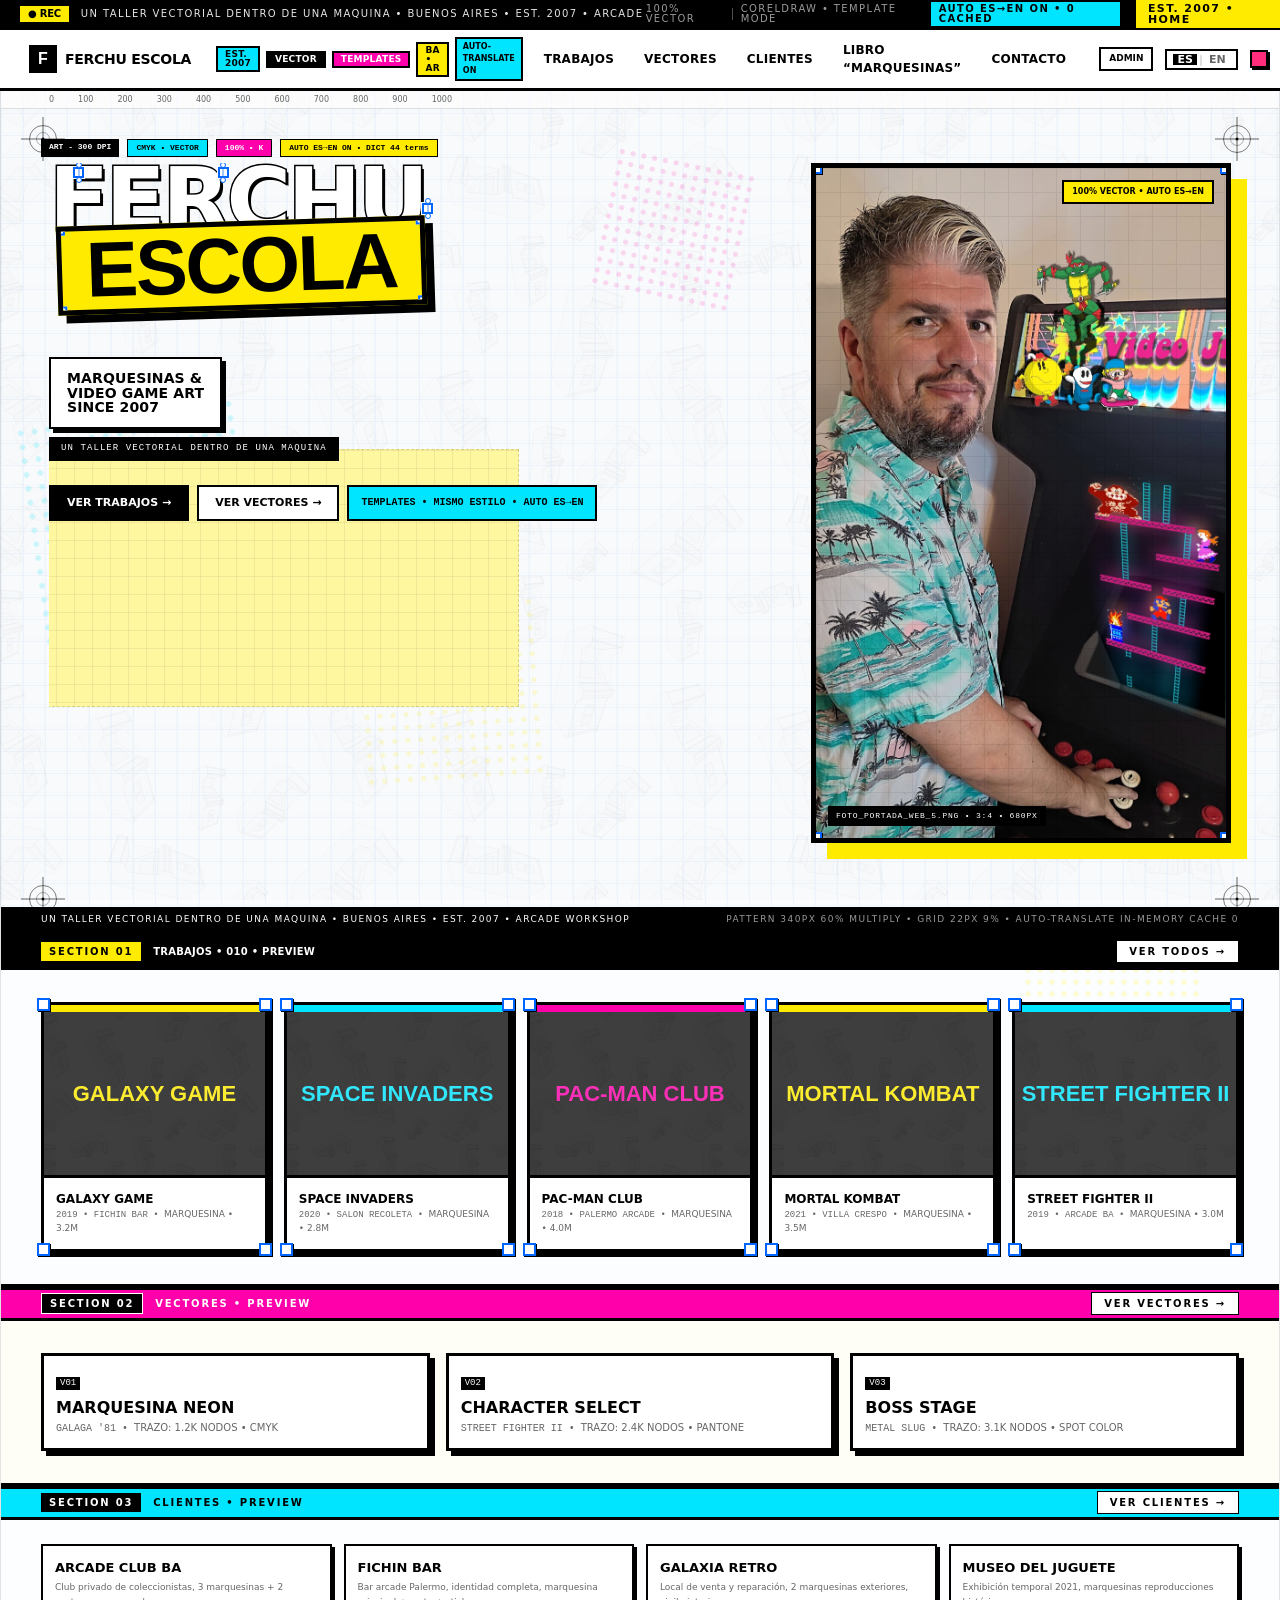
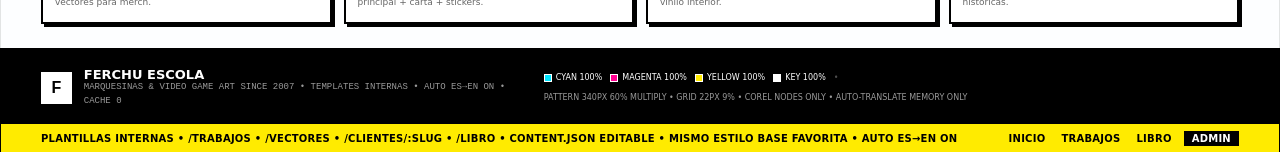
==== commit a09790bf: "Add files via upload" ====
--- a/index.html
+++ b/index.html
@@ -4,29 +4,29 @@
   <meta charset="UTF-8">
   <meta name="viewport" content="width=device-width, initial-scale=1">
   <title>React Artifact</title>
-  <style>*,:after,:before{--tw-border-spacing-x:0;--tw-border-spacing-y:0;--tw-translate-x:0;--tw-translate-y:0;--tw-rotate:0;--tw-skew-x:0;--tw-skew-y:0;--tw-scale-x:1;--tw-scale-y:1;--tw-pan-x: ;--tw-pan-y: ;--tw-pinch-zoom: ;--tw-scroll-snap-strictness:proximity;--tw-gradient-from-position: ;--tw-gradient-via-position: ;--tw-gradient-to-position: ;--tw-ordinal: ;--tw-slashed-zero: ;--tw-numeric-figure: ;--tw-numeric-spacing: ;--tw-numeric-fraction: ;--tw-ring-inset: ;--tw-ring-offset-width:0px;--tw-ring-offset-color:#fff;--tw-ring-color:rgba(59,130,246,.5);--tw-ring-offset-shadow:0 0 #0000;--tw-ring-shadow:0 0 #0000;--tw-shadow:0 0 #0000;--tw-shadow-colored:0 0 #0000;--tw-blur: ;--tw-brightness: ;--tw-contrast: ;--tw-grayscale: ;--tw-hue-rotate: ;--tw-invert: ;--tw-saturate: ;--tw-sepia: ;--tw-drop-shadow: ;--tw-backdrop-blur: ;--tw-backdrop-brightness: ;--tw-backdrop-contrast: ;--tw-backdrop-grayscale: ;--tw-backdrop-hue-rotate: ;--tw-backdrop-invert: ;--tw-backdrop-opacity: ;--tw-backdrop-saturate: ;--tw-backdrop-sepia: ;--tw-contain-size: ;--tw-contain-layout: ;--tw-contain-paint: ;--tw-contain-style: }::backdrop{--tw-border-spacing-x:0;--tw-border-spacing-y:0;--tw-translate-x:0;--tw-translate-y:0;--tw-rotate:0;--tw-skew-x:0;--tw-skew-y:0;--tw-scale-x:1;--tw-scale-y:1;--tw-pan-x: ;--tw-pan-y: ;--tw-pinch-zoom: ;--tw-scroll-snap-strictness:proximity;--tw-gradient-from-position: ;--tw-gradient-via-position: ;--tw-gradient-to-position: ;--tw-ordinal: ;--tw-slashed-zero: ;--tw-numeric-figure: ;--tw-numeric-spacing: ;--tw-numeric-fraction: ;--tw-ring-inset: ;--tw-ring-offset-width:0px;--tw-ring-offset-color:#fff;--tw-ring-color:rgba(59,130,246,.5);--tw-ring-offset-shadow:0 0 #0000;--tw-ring-shadow:0 0 #0000;--tw-shadow:0 0 #0000;--tw-shadow-colored:0 0 #0000;--tw-blur: ;--tw-brightness: ;--tw-contrast: ;--tw-grayscale: ;--tw-hue-rotate: ;--tw-invert: ;--tw-saturate: ;--tw-sepia: ;--tw-drop-shadow: ;--tw-backdrop-blur: ;--tw-backdrop-brightness: ;--tw-backdrop-contrast: ;--tw-backdrop-grayscale: ;--tw-backdrop-hue-rotate: ;--tw-backdrop-invert: ;--tw-backdrop-opacity: ;--tw-backdrop-saturate: ;--tw-backdrop-sepia: ;--tw-contain-size: ;--tw-contain-layout: ;--tw-contain-paint: ;--tw-contain-style: }/*! tailwindcss v3.4.18 | MIT License | https://tailwindcss.com*/*,:after,:before{box-sizing:border-box;border:0 solid #e5e7eb}:after,:before{--tw-content:""}:host,html{line-height:1.5;-webkit-text-size-adjust:100%;-moz-tab-size:4;-o-tab-size:4;tab-size:4;font-family:ui-sans-serif,system-ui,sans-serif,Apple Color Emoji,Segoe UI Emoji,Segoe UI Symbol,Noto Color Emoji;font-feature-settings:normal;font-variation-settings:normal;-webkit-tap-highlight-color:transparent}body{line-height:inherit}hr{height:0;color:inherit;border-top-width:1px}abbr:where([title]){-webkit-text-decoration:underline dotted;text-decoration:underline dotted}h1,h2,h3,h4,h5,h6{font-size:inherit;font-weight:inherit}a{color:inherit;text-decoration:inherit}b,strong{font-weight:bolder}code,kbd,pre,samp{font-family:ui-monospace,SFMono-Regular,Menlo,Monaco,Consolas,Liberation Mono,Courier New,monospace;font-feature-settings:normal;font-variation-settings:normal;font-size:1em}small{font-size:80%}sub,sup{font-size:75%;line-height:0;position:relative;vertical-align:baseline}sub{bottom:-.25em}sup{top:-.5em}table{text-indent:0;border-color:inherit;border-collapse:collapse}button,input,optgroup,select,textarea{font-family:inherit;font-feature-settings:inherit;font-variation-settings:inherit;font-size:100%;font-weight:inherit;line-height:inherit;letter-spacing:inherit;color:inherit;margin:0;padding:0}button,select{text-transform:none}button,input:where([type=button]),input:where([type=reset]),input:where([type=submit]){-webkit-appearance:button;background-color:transparent;background-image:none}:-moz-focusring{outline:auto}:-moz-ui-invalid{box-shadow:none}progress{vertical-align:baseline}::-webkit-inner-spin-button,::-webkit-outer-spin-button{height:auto}[type=search]{-webkit-appearance:textfield;outline-offset:-2px}::-webkit-search-decoration{-webkit-appearance:none}::-webkit-file-upload-button{-webkit-appearance:button;font:inherit}summary{display:list-item}blockquote,dd,dl,figure,h1,h2,h3,h4,h5,h6,hr,p,pre{margin:0}fieldset{margin:0}fieldset,legend{padding:0}menu,ol,ul{list-style:none;margin:0;padding:0}dialog{padding:0}textarea{resize:vertical}input::-moz-placeholder,textarea::-moz-placeholder{opacity:1;color:#9ca3af}input::placeholder,textarea::placeholder{opacity:1;color:#9ca3af}[role=button],button{cursor:pointer}:disabled{cursor:default}audio,canvas,embed,iframe,img,object,svg,video{display:block;vertical-align:middle}img,video{max-width:100%;height:auto}[hidden]:where(:not([hidden=until-found])){display:none}.container{width:100%}@media (min-width:640px){.container{max-width:640px}}@media (min-width:768px){.container{max-width:768px}}@media (min-width:1024px){.container{max-width:1024px}}@media (min-width:1280px){.container{max-width:1280px}}@media (min-width:1536px){.container{max-width:1536px}}.pointer-events-none{pointer-events:none}.fixed{position:fixed}.absolute{position:absolute}.relative{position:relative}.sticky{position:sticky}.inset-0{inset:0}.-bottom-\[7px\]{bottom:-7px}.-left-\[18px\]{left:-18px}.-left-\[7px\]{left:-7px}.-right-\[18px\]{right:-18px}.-right-\[7px\]{right:-7px}.-top-\[7px\]{top:-7px}.bottom-0{bottom:0}.bottom-1{bottom:.25rem}.bottom-2{bottom:.5rem}.bottom-3{bottom:.75rem}.bottom-4{bottom:1rem}.bottom-\[10\%\]{bottom:10%}.bottom-\[12px\]{bottom:12px}.bottom-\[18\%\]{bottom:18%}.left-0{left:0}.left-1{left:.25rem}.left-1\/2{left:50%}.left-2{left:.5rem}.left-3{left:.75rem}.left-6{left:1.5rem}.left-\[-12px\]{left:-12px}.left-\[12px\]{left:12px}.left-\[2\%\]{left:2%}.left-\[28\%\]{left:28%}.left-\[4\%\]{left:4%}.left-\[5\%\]{left:5%}.left-\[6\%\]{left:6%}.right-0{right:0}.right-1{right:.25rem}.right-2{right:.5rem}.right-3{right:.75rem}.right-4{right:1rem}.right-\[10\%\]{right:10%}.right-\[12px\]{right:12px}.right-\[42\%\]{right:42%}.right-\[6\%\]{right:6%}.right-\[8\%\]{right:8%}.top-0{top:0}.top-1{top:.25rem}.top-1\/2{top:50%}.top-2{top:.5rem}.top-3{top:.75rem}.top-\[10\%\]{top:10%}.top-\[12\%\]{top:12%}.top-\[14\%\]{top:14%}.top-\[26px\]{top:26px}.top-\[38\%\]{top:38%}.top-\[42\%\]{top:42%}.top-\[48px\]{top:48px}.top-\[6\%\]{top:6%}.top-\[8\%\]{top:8%}.-z-10{z-index:-10}.z-0{z-index:0}.z-10{z-index:10}.z-20{z-index:20}.z-30{z-index:30}.z-\[1\]{z-index:1}.z-\[2\]{z-index:2}.z-\[80\]{z-index:80}.mx-auto{margin-left:auto;margin-right:auto}.-mr-3{margin-right:-.75rem}.-mt-2{margin-top:-.5rem}.mb-1{margin-bottom:.25rem}.mb-2{margin-bottom:.5rem}.mb-3{margin-bottom:.75rem}.ml-1{margin-left:.25rem}.ml-2{margin-left:.5rem}.ml-auto{margin-left:auto}.mr-3{margin-right:.75rem}.mt-1{margin-top:.25rem}.mt-2{margin-top:.5rem}.mt-3{margin-top:.75rem}.mt-4{margin-top:1rem}.mt-6{margin-top:1.5rem}.mt-8{margin-top:2rem}.mt-\[8px\]{margin-top:8px}.mt-auto{margin-top:auto}.block{display:block}.inline-block{display:inline-block}.flex{display:flex}.grid{display:grid}.hidden{display:none}.aspect-\[16\/10\]{aspect-ratio:16/10}.aspect-\[3\/4\]{aspect-ratio:3/4}.aspect-\[4\/3\]{aspect-ratio:4/3}.h-20{height:5rem}.h-3{height:.75rem}.h-6{height:1.5rem}.h-8{height:2rem}.h-\[110px\]{height:110px}.h-\[11px\]{height:11px}.h-\[13px\]{height:13px}.h-\[14px\]{height:14px}.h-\[16px\]{height:16px}.h-\[18px\]{height:18px}.h-\[1px\]{height:1px}.h-\[220px\]{height:220px}.h-\[26px\]{height:26px}.h-\[28px\]{height:28px}.h-\[2px\]{height:2px}.h-\[30px\]{height:30px}.h-\[34px\]{height:34px}.h-\[36px\]{height:36px}.h-\[3px\]{height:3px}.h-\[440px\]{height:440px}.h-\[44px\]{height:44px}.h-\[4px\]{height:4px}.h-\[52px\]{height:52px}.h-\[54px\]{height:54px}.h-\[56px\]{height:56px}.h-\[60px\]{height:60px}.h-\[6px\]{height:6px}.h-\[7px\]{height:7px}.h-\[88px\]{height:88px}.h-\[8px\]{height:8px}.h-fit{height:-moz-fit-content;height:fit-content}.h-full{height:100%}.max-h-\[300px\]{max-height:300px}.min-h-\[60vh\]{min-height:60vh}.min-h-screen{min-height:100vh}.w-20{width:5rem}.w-8{width:2rem}.w-\[11px\]{width:11px}.w-\[13px\]{width:13px}.w-\[14px\]{width:14px}.w-\[16px\]{width:16px}.w-\[1px\]{width:1px}.w-\[22px\]{width:22px}.w-\[24px\]{width:24px}.w-\[28px\]{width:28px}.w-\[3px\]{width:3px}.w-\[44px\]{width:44px}.w-\[56px\]{width:56px}.w-\[6px\]{width:6px}.w-\[80px\]{width:80px}.w-\[88px\]{width:88px}.w-\[8px\]{width:8px}.w-\[90px\]{width:90px}.w-\[92px\]{width:92px}.w-full{width:100%}.w-px{width:1px}.min-w-0{min-width:0}.max-w-\[1600px\]{max-width:1600px}.max-w-\[300px\]{max-width:300px}.max-w-\[320px\]{max-width:320px}.max-w-\[420px\]{max-width:420px}.max-w-\[560px\]{max-width:560px}.max-w-\[calc\(100\%-8px\)\]{max-width:calc(100% - 8px)}.max-w-full{max-width:100%}.flex-1{flex:1 1 0%}.shrink-0{flex-shrink:0}.origin-center{transform-origin:center}.origin-left{transform-origin:left}.-translate-x-1\/2{--tw-translate-x:-50%}.-translate-x-1\/2,.-translate-y-1\/2{transform:translate(var(--tw-translate-x),var(--tw-translate-y)) rotate(var(--tw-rotate)) skewX(var(--tw-skew-x)) skewY(var(--tw-skew-y)) scaleX(var(--tw-scale-x)) scaleY(var(--tw-scale-y))}.-translate-y-1\/2{--tw-translate-y:-50%}.-translate-y-\[9px\]{--tw-translate-y:-9px}.-translate-y-\[9px\],.translate-x-\[-8px\]{transform:translate(var(--tw-translate-x),var(--tw-translate-y)) rotate(var(--tw-rotate)) skewX(var(--tw-skew-x)) skewY(var(--tw-skew-y)) scaleX(var(--tw-scale-x)) scaleY(var(--tw-scale-y))}.translate-x-\[-8px\]{--tw-translate-x:-8px}.translate-x-\[8px\]{--tw-translate-x:8px}.translate-x-\[8px\],.translate-y-\[-6px\]{transform:translate(var(--tw-translate-x),var(--tw-translate-y)) rotate(var(--tw-rotate)) skewX(var(--tw-skew-x)) skewY(var(--tw-skew-y)) scaleX(var(--tw-scale-x)) scaleY(var(--tw-scale-y))}.translate-y-\[-6px\]{--tw-translate-y:-6px}.-rotate-45{--tw-rotate:-45deg}.-rotate-45,.rotate-45{transform:translate(var(--tw-translate-x),var(--tw-translate-y)) rotate(var(--tw-rotate)) skewX(var(--tw-skew-x)) skewY(var(--tw-skew-y)) scaleX(var(--tw-scale-x)) scaleY(var(--tw-scale-y))}.rotate-45{--tw-rotate:45deg}.rotate-\[-1\.5deg\]{--tw-rotate:-1.5deg}.rotate-\[-1\.5deg\],.rotate-\[-1\.8deg\]{transform:translate(var(--tw-translate-x),var(--tw-translate-y)) rotate(var(--tw-rotate)) skewX(var(--tw-skew-x)) skewY(var(--tw-skew-y)) scaleX(var(--tw-scale-x)) scaleY(var(--tw-scale-y))}.rotate-\[-1\.8deg\]{--tw-rotate:-1.8deg}.rotate-\[-1deg\]{--tw-rotate:-1deg}.rotate-\[-1deg\],.rotate-\[-2deg\]{transform:translate(var(--tw-translate-x),var(--tw-translate-y)) rotate(var(--tw-rotate)) skewX(var(--tw-skew-x)) skewY(var(--tw-skew-y)) scaleX(var(--tw-scale-x)) scaleY(var(--tw-scale-y))}.rotate-\[-2deg\]{--tw-rotate:-2deg}.rotate-\[-4deg\]{--tw-rotate:-4deg}.rotate-\[-4deg\],.rotate-\[-8deg\]{transform:translate(var(--tw-translate-x),var(--tw-translate-y)) rotate(var(--tw-rotate)) skewX(var(--tw-skew-x)) skewY(var(--tw-skew-y)) scaleX(var(--tw-scale-x)) scaleY(var(--tw-scale-y))}.rotate-\[-8deg\]{--tw-rotate:-8deg}.rotate-\[12deg\]{--tw-rotate:12deg}.rotate-\[12deg\],.scale-x-0{transform:translate(var(--tw-translate-x),var(--tw-translate-y)) rotate(var(--tw-rotate)) skewX(var(--tw-skew-x)) skewY(var(--tw-skew-y)) scaleX(var(--tw-scale-x)) scaleY(var(--tw-scale-y))}.scale-x-0{--tw-scale-x:0}.cursor-pointer{cursor:pointer}.select-none{-webkit-user-select:none;-moz-user-select:none;user-select:none}.resize-none{resize:none}.grid-cols-1{grid-template-columns:repeat(1,minmax(0,1fr))}.grid-cols-2{grid-template-columns:repeat(2,minmax(0,1fr))}.grid-cols-3{grid-template-columns:repeat(3,minmax(0,1fr))}.flex-col{flex-direction:column}.flex-wrap{flex-wrap:wrap}.items-start{align-items:flex-start}.items-center{align-items:center}.justify-center{justify-content:center}.justify-between{justify-content:space-between}.gap-1{gap:.25rem}.gap-10{gap:2.5rem}.gap-2{gap:.5rem}.gap-3{gap:.75rem}.gap-4{gap:1rem}.gap-5{gap:1.25rem}.gap-6{gap:1.5rem}.gap-8{gap:2rem}.gap-\[2px\]{gap:2px}.gap-\[6px\]{gap:6px}.space-y-2>:not([hidden])~:not([hidden]){--tw-space-y-reverse:0;margin-top:calc(.5rem*(1 - var(--tw-space-y-reverse)));margin-bottom:calc(.5rem*var(--tw-space-y-reverse))}.space-y-3>:not([hidden])~:not([hidden]){--tw-space-y-reverse:0;margin-top:calc(.75rem*(1 - var(--tw-space-y-reverse)));margin-bottom:calc(.75rem*var(--tw-space-y-reverse))}.space-y-4>:not([hidden])~:not([hidden]){--tw-space-y-reverse:0;margin-top:calc(1rem*(1 - var(--tw-space-y-reverse)));margin-bottom:calc(1rem*var(--tw-space-y-reverse))}.overflow-auto{overflow:auto}.overflow-hidden{overflow:hidden}.overflow-x-auto{overflow-x:auto}.overflow-x-clip{overflow-x:clip}.whitespace-nowrap{white-space:nowrap}.whitespace-pre-line{white-space:pre-line}.rounded-full{border-radius:9999px}.border{border-width:1px}.border-2{border-width:2px}.border-\[1\.5px\]{border-width:1.5px}.border-\[2\.5px\]{border-width:2.5px}.border-\[2px\]{border-width:2px}.border-\[3\.5px\]{border-width:3.5px}.border-\[3px\]{border-width:3px}.border-\[4px\]{border-width:4px}.border-\[5px\]{border-width:5px}.border-x-\[1px\]{border-left-width:1px;border-right-width:1px}.border-y-\[3px\]{border-top-width:3px;border-bottom-width:3px}.border-b{border-bottom-width:1px}.border-b-\[2px\]{border-bottom-width:2px}.border-b-\[3px\]{border-bottom-width:3px}.border-l-\[3px\]{border-left-width:3px}.border-t-\[2px\]{border-top-width:2px}.border-t-\[3px\]{border-top-width:3px}.border-t-\[4px\]{border-top-width:4px}.border-dashed{border-style:dashed}.border-\[\#0066FF\]{--tw-border-opacity:1;border-color:rgb(0 102 255/var(--tw-border-opacity,1))}.border-black{--tw-border-opacity:1;border-color:rgb(0 0 0/var(--tw-border-opacity,1))}.border-black\/10{border-color:rgba(0,0,0,.1)}.border-black\/20{border-color:rgba(0,0,0,.2)}.border-black\/30{border-color:rgba(0,0,0,.3)}.border-black\/50{border-color:rgba(0,0,0,.5)}.border-transparent{border-color:transparent}.border-white{--tw-border-opacity:1;border-color:rgb(255 255 255/var(--tw-border-opacity,1))}.bg-\[\#0066FF\]{--tw-bg-opacity:1;background-color:rgb(0 102 255/var(--tw-bg-opacity,1))}.bg-\[\#0066FF\]\/70{background-color:rgba(0,102,255,.7)}.bg-\[\#00E5FF\]{--tw-bg-opacity:1;background-color:rgb(0 229 255/var(--tw-bg-opacity,1))}.bg-\[\#0a0a0a\]{--tw-bg-opacity:1;background-color:rgb(10 10 10/var(--tw-bg-opacity,1))}.bg-\[\#111\]{--tw-bg-opacity:1;background-color:rgb(17 17 17/var(--tw-bg-opacity,1))}.bg-\[\#FCFDFD\]{--tw-bg-opacity:1;background-color:rgb(252 253 253/var(--tw-bg-opacity,1))}.bg-\[\#FF0090\]{--tw-bg-opacity:1;background-color:rgb(255 0 144/var(--tw-bg-opacity,1))}.bg-\[\#FF00AA\]{--tw-bg-opacity:1;background-color:rgb(255 0 170/var(--tw-bg-opacity,1))}.bg-\[\#FF2D7B\]{--tw-bg-opacity:1;background-color:rgb(255 45 123/var(--tw-bg-opacity,1))}.bg-\[\#FFEB00\]{--tw-bg-opacity:1;background-color:rgb(255 235 0/var(--tw-bg-opacity,1))}.bg-\[\#FFFDF0\]\/60{background-color:rgba(255,253,240,.6)}.bg-\[\#f5f5f5\]{--tw-bg-opacity:1;background-color:rgb(245 245 245/var(--tw-bg-opacity,1))}.bg-\[\#f6f6f6\]{--tw-bg-opacity:1;background-color:rgb(246 246 246/var(--tw-bg-opacity,1))}.bg-\[\#fbfdff\]{--tw-bg-opacity:1;background-color:rgb(251 253 255/var(--tw-bg-opacity,1))}.bg-\[\#fbfdff\]\/55{background-color:rgba(251,253,255,.55)}.bg-\[\#fbfdff\]\/60{background-color:rgba(251,253,255,.6)}.bg-black{--tw-bg-opacity:1;background-color:rgb(0 0 0/var(--tw-bg-opacity,1))}.bg-black\/60{background-color:rgba(0,0,0,.6)}.bg-white{--tw-bg-opacity:1;background-color:rgb(255 255 255/var(--tw-bg-opacity,1))}.bg-white\/10{background-color:hsla(0,0%,100%,.1)}.bg-white\/30{background-color:hsla(0,0%,100%,.3)}.bg-white\/40{background-color:hsla(0,0%,100%,.4)}.object-cover{-o-object-fit:cover;object-fit:cover}.object-top{-o-object-position:top;object-position:top}.p-10{padding:2.5rem}.p-2{padding:.5rem}.p-3{padding:.75rem}.p-4{padding:1rem}.p-5{padding:1.25rem}.p-6{padding:1.5rem}.px-1{padding-left:.25rem;padding-right:.25rem}.px-12{padding-left:3rem;padding-right:3rem}.px-2{padding-left:.5rem;padding-right:.5rem}.px-3{padding-left:.75rem;padding-right:.75rem}.px-4{padding-left:1rem;padding-right:1rem}.px-6{padding-left:1.5rem;padding-right:1.5rem}.px-\[6px\]{padding-left:6px;padding-right:6px}.px-\[7px\]{padding-left:7px;padding-right:7px}.py-1{padding-top:.25rem;padding-bottom:.25rem}.py-2{padding-top:.5rem;padding-bottom:.5rem}.py-3{padding-top:.75rem;padding-bottom:.75rem}.py-4{padding-top:1rem;padding-bottom:1rem}.py-6{padding-top:1.5rem;padding-bottom:1.5rem}.py-8{padding-top:2rem;padding-bottom:2rem}.py-\[10px\]{padding-top:10px;padding-bottom:10px}.py-\[1px\]{padding-top:1px;padding-bottom:1px}.py-\[2px\]{padding-top:2px;padding-bottom:2px}.py-\[3px\]{padding-top:3px;padding-bottom:3px}.py-\[5px\]{padding-top:5px;padding-bottom:5px}.py-\[6px\]{padding-top:6px;padding-bottom:6px}.pb-1{padding-bottom:.25rem}.pb-10{padding-bottom:2.5rem}.pb-2{padding-bottom:.5rem}.pt-2{padding-top:.5rem}.pt-\[54px\]{padding-top:54px}.text-center{text-align:center}.font-mono{font-family:ui-monospace,SFMono-Regular,Menlo,Monaco,Consolas,Liberation Mono,Courier New,monospace}.text-\[10px\]{font-size:10px}.text-\[11px\]{font-size:11px}.text-\[12px\]{font-size:12px}.text-\[13px\]{font-size:13px}.text-\[14px\]{font-size:14px}.text-\[15px\]{font-size:15px}.text-\[16px\]{font-size:16px}.text-\[18px\]{font-size:18px}.text-\[22px\]{font-size:22px}.text-\[24px\]{font-size:24px}.text-\[28px\]{font-size:28px}.text-\[32px\]{font-size:32px}.text-\[36px\]{font-size:36px}.text-\[46px\]{font-size:46px}.text-\[48px\]{font-size:48px}.text-\[7px\]{font-size:7px}.text-\[8px\]{font-size:8px}.text-\[9px\]{font-size:9px}.font-black{font-weight:900}.font-bold{font-weight:700}.font-medium{font-weight:500}.uppercase{text-transform:uppercase}.leading-\[0\.84\]{line-height:.84}.leading-\[0\.85\]{line-height:.85}.leading-\[0\.86\]{line-height:.86}.leading-\[0\.95\]{line-height:.95}.leading-\[0\.9\]{line-height:.9}.leading-\[1\.05\]{line-height:1.05}.leading-\[1\.15\]{line-height:1.15}.leading-\[1\.1\]{line-height:1.1}.leading-\[1\.2\]{line-height:1.2}.leading-\[1\.35\]{line-height:1.35}.leading-\[1\.3\]{line-height:1.3}.leading-\[1\.4\]{line-height:1.4}.leading-\[1\.5\]{line-height:1.5}.leading-\[1\],.leading-none{line-height:1}.tracking-\[-0\.02em\]{letter-spacing:-.02em}.tracking-\[-0\.03em\]{letter-spacing:-.03em}.tracking-\[-0\.04em\]{letter-spacing:-.04em}.tracking-\[0\.01em\]{letter-spacing:.01em}.tracking-\[0\.02em\]{letter-spacing:.02em}.tracking-\[0\.12em\]{letter-spacing:.12em}.tracking-\[0\.14em\]{letter-spacing:.14em}.tracking-\[0\.16em\]{letter-spacing:.16em}.tracking-\[0\.18em\]{letter-spacing:.18em}.tracking-tight{letter-spacing:-.025em}.tracking-wide{letter-spacing:.025em}.tracking-widest{letter-spacing:.1em}.text-black{--tw-text-opacity:1;color:rgb(0 0 0/var(--tw-text-opacity,1))}.text-white{--tw-text-opacity:1;color:rgb(255 255 255/var(--tw-text-opacity,1))}.opacity-15{opacity:.15}.opacity-20{opacity:.2}.opacity-30{opacity:.3}.opacity-40{opacity:.4}.opacity-50{opacity:.5}.opacity-60{opacity:.6}.opacity-70{opacity:.7}.opacity-80{opacity:.8}.opacity-90{opacity:.9}.opacity-\[0\.06\]{opacity:.06}.opacity-\[0\.08\]{opacity:.08}.opacity-\[0\.09\]{opacity:.09}.mix-blend-normal{mix-blend-mode:normal}.mix-blend-screen{mix-blend-mode:screen}.mix-blend-lighten{mix-blend-mode:lighten}.shadow-\[0_0_0_1px_white\]{--tw-shadow:0 0 0 1px #fff;--tw-shadow-colored:0 0 0 1px var(--tw-shadow-color)}.shadow-\[0_0_0_1px_white\],.shadow-\[10px_10px_0_\#000\]{box-shadow:var(--tw-ring-offset-shadow,0 0 #0000),var(--tw-ring-shadow,0 0 #0000),var(--tw-shadow)}.shadow-\[10px_10px_0_\#000\]{--tw-shadow:10px 10px 0 #000;--tw-shadow-colored:10px 10px 0 var(--tw-shadow-color)}.shadow-\[14px_14px_0_\#FF00AA\]{--tw-shadow:14px 14px 0 #f0a;--tw-shadow-colored:14px 14px 0 var(--tw-shadow-color)}.shadow-\[14px_14px_0_\#FF00AA\],.shadow-\[1px_1px_0_\#000\]{box-shadow:var(--tw-ring-offset-shadow,0 0 #0000),var(--tw-ring-shadow,0 0 #0000),var(--tw-shadow)}.shadow-\[1px_1px_0_\#000\]{--tw-shadow:1px 1px 0 #000;--tw-shadow-colored:1px 1px 0 var(--tw-shadow-color)}.shadow-\[2px_2px_0_\#000\]{--tw-shadow:2px 2px 0 #000;--tw-shadow-colored:2px 2px 0 var(--tw-shadow-color)}.shadow-\[2px_2px_0_\#000\],.shadow-\[3px_3px_0_\#000\]{box-shadow:var(--tw-ring-offset-shadow,0 0 #0000),var(--tw-ring-shadow,0 0 #0000),var(--tw-shadow)}.shadow-\[3px_3px_0_\#000\]{--tw-shadow:3px 3px 0 #000;--tw-shadow-colored:3px 3px 0 var(--tw-shadow-color)}.shadow-\[4px_4px_0_\#000\]{--tw-shadow:4px 4px 0 #000;--tw-shadow-colored:4px 4px 0 var(--tw-shadow-color)}.shadow-\[4px_4px_0_\#000\],.shadow-\[4px_4px_0_\#FFEB00\]{box-shadow:var(--tw-ring-offset-shadow,0 0 #0000),var(--tw-ring-shadow,0 0 #0000),var(--tw-shadow)}.shadow-\[4px_4px_0_\#FFEB00\]{--tw-shadow:4px 4px 0 #ffeb00;--tw-shadow-colored:4px 4px 0 var(--tw-shadow-color)}.shadow-\[4px_4px_0_0_\#000\]{--tw-shadow:4px 4px 0 0 #000;--tw-shadow-colored:4px 4px 0 0 var(--tw-shadow-color)}.shadow-\[4px_4px_0_0_\#000\],.shadow-\[5px_5px_0_\#000\]{box-shadow:var(--tw-ring-offset-shadow,0 0 #0000),var(--tw-ring-shadow,0 0 #0000),var(--tw-shadow)}.shadow-\[5px_5px_0_\#000\]{--tw-shadow:5px 5px 0 #000;--tw-shadow-colored:5px 5px 0 var(--tw-shadow-color)}.shadow-\[5px_5px_0_0_\#000\]{--tw-shadow:5px 5px 0 0 #000;--tw-shadow-colored:5px 5px 0 0 var(--tw-shadow-color)}.shadow-\[5px_5px_0_0_\#000\],.shadow-\[6px_6px_0_\#000\]{box-shadow:var(--tw-ring-offset-shadow,0 0 #0000),var(--tw-ring-shadow,0 0 #0000),var(--tw-shadow)}.shadow-\[6px_6px_0_\#000\]{--tw-shadow:6px 6px 0 #000;--tw-shadow-colored:6px 6px 0 var(--tw-shadow-color)}.shadow-\[8px_8px_0_\#000\]{--tw-shadow:8px 8px 0 #000;--tw-shadow-colored:8px 8px 0 var(--tw-shadow-color)}.shadow-\[8px_8px_0_0_\#FFEB00\],.shadow-\[8px_8px_0_\#000\]{box-shadow:var(--tw-ring-offset-shadow,0 0 #0000),var(--tw-ring-shadow,0 0 #0000),var(--tw-shadow)}.shadow-\[8px_8px_0_0_\#FFEB00\]{--tw-shadow:8px 8px 0 0 #ffeb00;--tw-shadow-colored:8px 8px 0 0 var(--tw-shadow-color)}.outline{outline-style:solid}.filter{filter:var(--tw-blur) var(--tw-brightness) var(--tw-contrast) var(--tw-grayscale) var(--tw-hue-rotate) var(--tw-invert) var(--tw-saturate) var(--tw-sepia) var(--tw-drop-shadow)}.backdrop-blur-\[0\.5px\]{--tw-backdrop-blur:blur(0.5px);backdrop-filter:var(--tw-backdrop-blur) var(--tw-backdrop-brightness) var(--tw-backdrop-contrast) var(--tw-backdrop-grayscale) var(--tw-backdrop-hue-rotate) var(--tw-backdrop-invert) var(--tw-backdrop-opacity) var(--tw-backdrop-saturate) var(--tw-backdrop-sepia)}.transition-all{transition-property:all;transition-timing-function:cubic-bezier(.4,0,.2,1);transition-duration:.15s}.transition-colors{transition-property:color,background-color,border-color,text-decoration-color,fill,stroke;transition-timing-function:cubic-bezier(.4,0,.2,1);transition-duration:.15s}.transition-opacity{transition-property:opacity;transition-timing-function:cubic-bezier(.4,0,.2,1);transition-duration:.15s}.transition-transform{transition-property:transform;transition-timing-function:cubic-bezier(.4,0,.2,1)}.duration-150,.transition-transform{transition-duration:.15s}#root,body,html{min-height:100%}body{margin:0;font-family:ui-sans-serif,system-ui,-apple-system,BlinkMacSystemFont,Segoe UI,sans-serif}[role=button]:not([aria-disabled=true]),button:not(:disabled),label[for],select:not(:disabled),summary{cursor:pointer}.selection\:bg-\[\#FFEB00\] ::-moz-selection{--tw-bg-opacity:1;background-color:rgb(255 235 0/var(--tw-bg-opacity,1))}.selection\:bg-\[\#FFEB00\] ::selection{--tw-bg-opacity:1;background-color:rgb(255 235 0/var(--tw-bg-opacity,1))}.selection\:bg-\[\#FFEB00\]::-moz-selection{--tw-bg-opacity:1;background-color:rgb(255 235 0/var(--tw-bg-opacity,1))}.selection\:bg-\[\#FFEB00\]::selection{--tw-bg-opacity:1;background-color:rgb(255 235 0/var(--tw-bg-opacity,1))}.placeholder\:opacity-40::-moz-placeholder{opacity:.4}.placeholder\:opacity-40::placeholder{opacity:.4}.last\:border-0:last-child{border-width:0}.hover\:-translate-y-\[1px\]:hover{--tw-translate-y:-1px}.hover\:-translate-y-\[1px\]:hover,.hover\:-translate-y-\[2px\]:hover{transform:translate(var(--tw-translate-x),var(--tw-translate-y)) rotate(var(--tw-rotate)) skewX(var(--tw-skew-x)) skewY(var(--tw-skew-y)) scaleX(var(--tw-scale-x)) scaleY(var(--tw-scale-y))}.hover\:-translate-y-\[2px\]:hover{--tw-translate-y:-2px}.hover\:translate-y-\[-1px\]:hover{--tw-translate-y:-1px}.hover\:translate-y-\[-1px\]:hover,.hover\:translate-y-\[-2px\]:hover{transform:translate(var(--tw-translate-x),var(--tw-translate-y)) rotate(var(--tw-rotate)) skewX(var(--tw-skew-x)) skewY(var(--tw-skew-y)) scaleX(var(--tw-scale-x)) scaleY(var(--tw-scale-y))}.hover\:translate-y-\[-2px\]:hover{--tw-translate-y:-2px}.hover\:border-black:hover{--tw-border-opacity:1;border-color:rgb(0 0 0/var(--tw-border-opacity,1))}.hover\:bg-\[\#FFEB00\]:hover{--tw-bg-opacity:1;background-color:rgb(255 235 0/var(--tw-bg-opacity,1))}.hover\:bg-black:hover{--tw-bg-opacity:1;background-color:rgb(0 0 0/var(--tw-bg-opacity,1))}.hover\:bg-white:hover{--tw-bg-opacity:1;background-color:rgb(255 255 255/var(--tw-bg-opacity,1))}.hover\:text-black:hover{--tw-text-opacity:1;color:rgb(0 0 0/var(--tw-text-opacity,1))}.hover\:text-white:hover{--tw-text-opacity:1;color:rgb(255 255 255/var(--tw-text-opacity,1))}.hover\:shadow-\[4px_4px_0_\#FF00AA\]:hover{--tw-shadow:4px 4px 0 #f0a;--tw-shadow-colored:4px 4px 0 var(--tw-shadow-color)}.hover\:shadow-\[4px_4px_0_\#FF00AA\]:hover,.hover\:shadow-\[5px_5px_0_\#FF00AA\]:hover{box-shadow:var(--tw-ring-offset-shadow,0 0 #0000),var(--tw-ring-shadow,0 0 #0000),var(--tw-shadow)}.hover\:shadow-\[5px_5px_0_\#FF00AA\]:hover{--tw-shadow:5px 5px 0 #f0a;--tw-shadow-colored:5px 5px 0 var(--tw-shadow-color)}.hover\:shadow-\[6px_6px_0_\#FF00AA\]:hover{--tw-shadow:6px 6px 0 #f0a;--tw-shadow-colored:6px 6px 0 var(--tw-shadow-color)}.hover\:shadow-\[6px_6px_0_\#FF00AA\]:hover,.hover\:shadow-\[6px_6px_0_\#FFEB00\]:hover{box-shadow:var(--tw-ring-offset-shadow,0 0 #0000),var(--tw-ring-shadow,0 0 #0000),var(--tw-shadow)}.hover\:shadow-\[6px_6px_0_\#FFEB00\]:hover{--tw-shadow:6px 6px 0 #ffeb00;--tw-shadow-colored:6px 6px 0 var(--tw-shadow-color)}.hover\:shadow-\[7px_7px_0_\#FFEB00\]:hover{--tw-shadow:7px 7px 0 #ffeb00;--tw-shadow-colored:7px 7px 0 var(--tw-shadow-color)}.hover\:shadow-\[7px_7px_0_\#FFEB00\]:hover,.hover\:shadow-\[8px_8px_0_\#FFEB00\]:hover{box-shadow:var(--tw-ring-offset-shadow,0 0 #0000),var(--tw-ring-shadow,0 0 #0000),var(--tw-shadow)}.hover\:shadow-\[8px_8px_0_\#FFEB00\]:hover{--tw-shadow:8px 8px 0 #ffeb00;--tw-shadow-colored:8px 8px 0 var(--tw-shadow-color)}.focus\:bg-\[\#00E5FF\]:focus{--tw-bg-opacity:1;background-color:rgb(0 229 255/var(--tw-bg-opacity,1))}.focus\:bg-\[\#FFEB00\]:focus{--tw-bg-opacity:1;background-color:rgb(255 235 0/var(--tw-bg-opacity,1))}.focus\:bg-\[\#f5f5f5\]:focus{--tw-bg-opacity:1;background-color:rgb(245 245 245/var(--tw-bg-opacity,1))}.focus\:outline-none:focus{outline:2px solid transparent;outline-offset:2px}.group:hover .group-hover\:w-full{width:100%}.group:hover .group-hover\:scale-x-100{--tw-scale-x:1;transform:translate(var(--tw-translate-x),var(--tw-translate-y)) rotate(var(--tw-rotate)) skewX(var(--tw-skew-x)) skewY(var(--tw-skew-y)) scaleX(var(--tw-scale-x)) scaleY(var(--tw-scale-y))}.group:hover .group-hover\:bg-\[\#FF00AA\]{--tw-bg-opacity:1;background-color:rgb(255 0 170/var(--tw-bg-opacity,1))}.group:hover .group-hover\:bg-black{--tw-bg-opacity:1;background-color:rgb(0 0 0/var(--tw-bg-opacity,1))}.group:hover .group-hover\:text-white{--tw-text-opacity:1;color:rgb(255 255 255/var(--tw-text-opacity,1))}.group:hover .group-hover\:opacity-50{opacity:.5}@media (min-width:640px){.sm\:h-\[480px\]{height:480px}.sm\:max-w-\[360px\]{max-width:360px}.sm\:grid-cols-2{grid-template-columns:repeat(2,minmax(0,1fr))}}@media (min-width:768px){.md\:bottom-\[20\%\]{bottom:20%}.md\:left-10{left:2.5rem}.md\:left-\[20px\]{left:20px}.md\:right-\[20px\]{right:20px}.md\:right-\[22\%\]{right:22%}.md\:col-span-2{grid-column:span 2/span 2}.md\:-mr-5{margin-right:-1.25rem}.md\:-mt-4{margin-top:-1rem}.md\:ml-2{margin-left:.5rem}.md\:ml-3{margin-left:.75rem}.md\:mt-10{margin-top:2.5rem}.md\:block{display:block}.md\:inline{display:inline}.md\:flex{display:flex}.md\:hidden{display:none}.md\:aspect-\[16\/9\]{aspect-ratio:16/9}.md\:h-\[18px\]{height:18px}.md\:h-\[58px\]{height:58px}.md\:h-\[620px\]{height:620px}.md\:w-\[120px\]{width:120px}.md\:w-\[18px\]{width:18px}.md\:max-w-\[420px\]{max-width:420px}.md\:grid-cols-2{grid-template-columns:repeat(2,minmax(0,1fr))}.md\:grid-cols-3{grid-template-columns:repeat(3,minmax(0,1fr))}.md\:grid-cols-4{grid-template-columns:repeat(4,minmax(0,1fr))}.md\:flex-row{flex-direction:row}.md\:items-end{align-items:flex-end}.md\:items-center{align-items:center}.md\:gap-3{gap:.75rem}.md\:gap-4{gap:1rem}.md\:gap-8{gap:2rem}.md\:border-\[5px\]{border-width:5px}.md\:p-6{padding:1.5rem}.md\:px-10{padding-left:2.5rem;padding-right:2.5rem}.md\:px-5{padding-left:1.25rem;padding-right:1.25rem}.md\:px-6{padding-left:1.5rem;padding-right:1.5rem}.md\:py-\[6px\]{padding-top:6px;padding-bottom:6px}.md\:pb-16{padding-bottom:4rem}.md\:pt-\[72px\]{padding-top:72px}.md\:text-\[12px\]{font-size:12px}.md\:text-\[14px\]{font-size:14px}.md\:text-\[24px\]{font-size:24px}.md\:text-\[56px\]{font-size:56px}.md\:text-\[62px\]{font-size:62px}.md\:text-\[64px\]{font-size:64px}.md\:text-\[68px\]{font-size:68px}.md\:text-\[72px\]{font-size:72px}.md\:shadow-\[16px_16px_0_0_\#FFEB00\]{--tw-shadow:16px 16px 0 0 #ffeb00;--tw-shadow-colored:16px 16px 0 0 var(--tw-shadow-color)}.md\:shadow-\[16px_16px_0_0_\#FFEB00\],.md\:shadow-\[8px_8px_0_0_\#000\]{box-shadow:var(--tw-ring-offset-shadow,0 0 #0000),var(--tw-ring-shadow,0 0 #0000),var(--tw-shadow)}.md\:shadow-\[8px_8px_0_0_\#000\]{--tw-shadow:8px 8px 0 0 #000;--tw-shadow-colored:8px 8px 0 0 var(--tw-shadow-color)}}@media (min-width:1024px){.lg\:col-span-1{grid-column:span 1/span 1}.lg\:mx-0{margin-left:0;margin-right:0}.lg\:ml-4{margin-left:1rem}.lg\:mt-0{margin-top:0}.lg\:block{display:block}.lg\:flex{display:flex}.lg\:hidden{display:none}.lg\:h-\[680px\]{height:680px}.lg\:w-\[460px\]{width:460px}.lg\:w-\[480px\]{width:480px}.lg\:grid-cols-3{grid-template-columns:repeat(3,minmax(0,1fr))}.lg\:grid-cols-5{grid-template-columns:repeat(5,minmax(0,1fr))}.lg\:grid-cols-\[1\.15fr_0\.85fr\]{grid-template-columns:1.15fr .85fr}.lg\:grid-cols-\[1\.1fr_0\.9fr\]{grid-template-columns:1.1fr .9fr}.lg\:grid-cols-\[380px_1fr\]{grid-template-columns:380px 1fr}.lg\:grid-cols-\[420px_1fr\]{grid-template-columns:420px 1fr}.lg\:flex-row{flex-direction:row}.lg\:justify-end{justify-content:flex-end}.lg\:gap-5{gap:1.25rem}.lg\:gap-6{gap:1.5rem}.lg\:px-12{padding-left:3rem;padding-right:3rem}}@media (min-width:1280px){.xl\:w-\[500px\]{width:500px}.xl\:w-\[540px\]{width:540px}.xl\:grid-cols-5{grid-template-columns:repeat(5,minmax(0,1fr))}.xl\:gap-10{gap:2.5rem}}</style>
+  <style>*,:after,:before{--tw-border-spacing-x:0;--tw-border-spacing-y:0;--tw-translate-x:0;--tw-translate-y:0;--tw-rotate:0;--tw-skew-x:0;--tw-skew-y:0;--tw-scale-x:1;--tw-scale-y:1;--tw-pan-x: ;--tw-pan-y: ;--tw-pinch-zoom: ;--tw-scroll-snap-strictness:proximity;--tw-gradient-from-position: ;--tw-gradient-via-position: ;--tw-gradient-to-position: ;--tw-ordinal: ;--tw-slashed-zero: ;--tw-numeric-figure: ;--tw-numeric-spacing: ;--tw-numeric-fraction: ;--tw-ring-inset: ;--tw-ring-offset-width:0px;--tw-ring-offset-color:#fff;--tw-ring-color:rgba(59,130,246,.5);--tw-ring-offset-shadow:0 0 #0000;--tw-ring-shadow:0 0 #0000;--tw-shadow:0 0 #0000;--tw-shadow-colored:0 0 #0000;--tw-blur: ;--tw-brightness: ;--tw-contrast: ;--tw-grayscale: ;--tw-hue-rotate: ;--tw-invert: ;--tw-saturate: ;--tw-sepia: ;--tw-drop-shadow: ;--tw-backdrop-blur: ;--tw-backdrop-brightness: ;--tw-backdrop-contrast: ;--tw-backdrop-grayscale: ;--tw-backdrop-hue-rotate: ;--tw-backdrop-invert: ;--tw-backdrop-opacity: ;--tw-backdrop-saturate: ;--tw-backdrop-sepia: ;--tw-contain-size: ;--tw-contain-layout: ;--tw-contain-paint: ;--tw-contain-style: }::backdrop{--tw-border-spacing-x:0;--tw-border-spacing-y:0;--tw-translate-x:0;--tw-translate-y:0;--tw-rotate:0;--tw-skew-x:0;--tw-skew-y:0;--tw-scale-x:1;--tw-scale-y:1;--tw-pan-x: ;--tw-pan-y: ;--tw-pinch-zoom: ;--tw-scroll-snap-strictness:proximity;--tw-gradient-from-position: ;--tw-gradient-via-position: ;--tw-gradient-to-position: ;--tw-ordinal: ;--tw-slashed-zero: ;--tw-numeric-figure: ;--tw-numeric-spacing: ;--tw-numeric-fraction: ;--tw-ring-inset: ;--tw-ring-offset-width:0px;--tw-ring-offset-color:#fff;--tw-ring-color:rgba(59,130,246,.5);--tw-ring-offset-shadow:0 0 #0000;--tw-ring-shadow:0 0 #0000;--tw-shadow:0 0 #0000;--tw-shadow-colored:0 0 #0000;--tw-blur: ;--tw-brightness: ;--tw-contrast: ;--tw-grayscale: ;--tw-hue-rotate: ;--tw-invert: ;--tw-saturate: ;--tw-sepia: ;--tw-drop-shadow: ;--tw-backdrop-blur: ;--tw-backdrop-brightness: ;--tw-backdrop-contrast: ;--tw-backdrop-grayscale: ;--tw-backdrop-hue-rotate: ;--tw-backdrop-invert: ;--tw-backdrop-opacity: ;--tw-backdrop-saturate: ;--tw-backdrop-sepia: ;--tw-contain-size: ;--tw-contain-layout: ;--tw-contain-paint: ;--tw-contain-style: }/*! tailwindcss v3.4.18 | MIT License | https://tailwindcss.com*/*,:after,:before{box-sizing:border-box;border:0 solid #e5e7eb}:after,:before{--tw-content:""}:host,html{line-height:1.5;-webkit-text-size-adjust:100%;-moz-tab-size:4;-o-tab-size:4;tab-size:4;font-family:ui-sans-serif,system-ui,sans-serif,Apple Color Emoji,Segoe UI Emoji,Segoe UI Symbol,Noto Color Emoji;font-feature-settings:normal;font-variation-settings:normal;-webkit-tap-highlight-color:transparent}body{line-height:inherit}hr{height:0;color:inherit;border-top-width:1px}abbr:where([title]){-webkit-text-decoration:underline dotted;text-decoration:underline dotted}h1,h2,h3,h4,h5,h6{font-size:inherit;font-weight:inherit}a{color:inherit;text-decoration:inherit}b,strong{font-weight:bolder}code,kbd,pre,samp{font-family:ui-monospace,SFMono-Regular,Menlo,Monaco,Consolas,Liberation Mono,Courier New,monospace;font-feature-settings:normal;font-variation-settings:normal;font-size:1em}small{font-size:80%}sub,sup{font-size:75%;line-height:0;position:relative;vertical-align:baseline}sub{bottom:-.25em}sup{top:-.5em}table{text-indent:0;border-color:inherit;border-collapse:collapse}button,input,optgroup,select,textarea{font-family:inherit;font-feature-settings:inherit;font-variation-settings:inherit;font-size:100%;font-weight:inherit;line-height:inherit;letter-spacing:inherit;color:inherit;margin:0;padding:0}button,select{text-transform:none}button,input:where([type=button]),input:where([type=reset]),input:where([type=submit]){-webkit-appearance:button;background-color:transparent;background-image:none}:-moz-focusring{outline:auto}:-moz-ui-invalid{box-shadow:none}progress{vertical-align:baseline}::-webkit-inner-spin-button,::-webkit-outer-spin-button{height:auto}[type=search]{-webkit-appearance:textfield;outline-offset:-2px}::-webkit-search-decoration{-webkit-appearance:none}::-webkit-file-upload-button{-webkit-appearance:button;font:inherit}summary{display:list-item}blockquote,dd,dl,figure,h1,h2,h3,h4,h5,h6,hr,p,pre{margin:0}fieldset{margin:0}fieldset,legend{padding:0}menu,ol,ul{list-style:none;margin:0;padding:0}dialog{padding:0}textarea{resize:vertical}input::-moz-placeholder,textarea::-moz-placeholder{opacity:1;color:#9ca3af}input::placeholder,textarea::placeholder{opacity:1;color:#9ca3af}[role=button],button{cursor:pointer}:disabled{cursor:default}audio,canvas,embed,iframe,img,object,svg,video{display:block;vertical-align:middle}img,video{max-width:100%;height:auto}[hidden]:where(:not([hidden=until-found])){display:none}.container{width:100%}@media (min-width:640px){.container{max-width:640px}}@media (min-width:768px){.container{max-width:768px}}@media (min-width:1024px){.container{max-width:1024px}}@media (min-width:1280px){.container{max-width:1280px}}@media (min-width:1536px){.container{max-width:1536px}}.pointer-events-none{pointer-events:none}.fixed{position:fixed}.absolute{position:absolute}.relative{position:relative}.sticky{position:sticky}.inset-0{inset:0}.-bottom-\[7px\]{bottom:-7px}.-left-\[18px\]{left:-18px}.-left-\[7px\]{left:-7px}.-right-\[18px\]{right:-18px}.-right-\[7px\]{right:-7px}.-top-\[7px\]{top:-7px}.bottom-0{bottom:0}.bottom-1{bottom:.25rem}.bottom-2{bottom:.5rem}.bottom-3{bottom:.75rem}.bottom-4{bottom:1rem}.bottom-\[10\%\]{bottom:10%}.bottom-\[12px\]{bottom:12px}.bottom-\[18\%\]{bottom:18%}.left-0{left:0}.left-1{left:.25rem}.left-1\/2{left:50%}.left-2{left:.5rem}.left-3{left:.75rem}.left-4{left:1rem}.left-6{left:1.5rem}.left-\[-12px\]{left:-12px}.left-\[12px\]{left:12px}.left-\[2\%\]{left:2%}.left-\[28\%\]{left:28%}.left-\[4\%\]{left:4%}.left-\[5\%\]{left:5%}.left-\[6\%\]{left:6%}.right-0{right:0}.right-1{right:.25rem}.right-2{right:.5rem}.right-3{right:.75rem}.right-4{right:1rem}.right-\[10\%\]{right:10%}.right-\[12px\]{right:12px}.right-\[42\%\]{right:42%}.right-\[6\%\]{right:6%}.right-\[8\%\]{right:8%}.top-0{top:0}.top-1{top:.25rem}.top-1\/2{top:50%}.top-2{top:.5rem}.top-3{top:.75rem}.top-\[10\%\]{top:10%}.top-\[12\%\]{top:12%}.top-\[14\%\]{top:14%}.top-\[26px\]{top:26px}.top-\[38\%\]{top:38%}.top-\[42\%\]{top:42%}.top-\[48px\]{top:48px}.top-\[6\%\]{top:6%}.top-\[8\%\]{top:8%}.-z-10{z-index:-10}.z-0{z-index:0}.z-10{z-index:10}.z-20{z-index:20}.z-30{z-index:30}.z-\[1\]{z-index:1}.z-\[2\]{z-index:2}.z-\[80\]{z-index:80}.mx-auto{margin-left:auto;margin-right:auto}.-mr-3{margin-right:-.75rem}.-mt-2{margin-top:-.5rem}.mb-1{margin-bottom:.25rem}.mb-2{margin-bottom:.5rem}.mb-3{margin-bottom:.75rem}.ml-1{margin-left:.25rem}.ml-2{margin-left:.5rem}.ml-\[4px\]{margin-left:4px}.ml-auto{margin-left:auto}.mr-3{margin-right:.75rem}.mt-1{margin-top:.25rem}.mt-2{margin-top:.5rem}.mt-3{margin-top:.75rem}.mt-4{margin-top:1rem}.mt-6{margin-top:1.5rem}.mt-8{margin-top:2rem}.mt-\[8px\]{margin-top:8px}.mt-auto{margin-top:auto}.block{display:block}.inline-block{display:inline-block}.flex{display:flex}.grid{display:grid}.hidden{display:none}.aspect-\[16\/10\]{aspect-ratio:16/10}.aspect-\[3\/4\]{aspect-ratio:3/4}.aspect-\[4\/3\]{aspect-ratio:4/3}.h-20{height:5rem}.h-3{height:.75rem}.h-6{height:1.5rem}.h-8{height:2rem}.h-\[110px\]{height:110px}.h-\[11px\]{height:11px}.h-\[13px\]{height:13px}.h-\[14px\]{height:14px}.h-\[16px\]{height:16px}.h-\[18px\]{height:18px}.h-\[1px\]{height:1px}.h-\[220px\]{height:220px}.h-\[26px\]{height:26px}.h-\[28px\]{height:28px}.h-\[2px\]{height:2px}.h-\[30px\]{height:30px}.h-\[34px\]{height:34px}.h-\[36px\]{height:36px}.h-\[3px\]{height:3px}.h-\[440px\]{height:440px}.h-\[44px\]{height:44px}.h-\[4px\]{height:4px}.h-\[52px\]{height:52px}.h-\[54px\]{height:54px}.h-\[56px\]{height:56px}.h-\[60px\]{height:60px}.h-\[6px\]{height:6px}.h-\[7px\]{height:7px}.h-\[88px\]{height:88px}.h-\[8px\]{height:8px}.h-fit{height:-moz-fit-content;height:fit-content}.h-full{height:100%}.max-h-\[120px\]{max-height:120px}.max-h-\[260px\]{max-height:260px}.max-h-\[300px\]{max-height:300px}.min-h-\[60px\]{min-height:60px}.min-h-\[60vh\]{min-height:60vh}.min-h-screen{min-height:100vh}.w-20{width:5rem}.w-8{width:2rem}.w-\[11px\]{width:11px}.w-\[13px\]{width:13px}.w-\[14px\]{width:14px}.w-\[16px\]{width:16px}.w-\[1px\]{width:1px}.w-\[22px\]{width:22px}.w-\[24px\]{width:24px}.w-\[28px\]{width:28px}.w-\[3px\]{width:3px}.w-\[44px\]{width:44px}.w-\[56px\]{width:56px}.w-\[6px\]{width:6px}.w-\[80px\]{width:80px}.w-\[88px\]{width:88px}.w-\[8px\]{width:8px}.w-\[90px\]{width:90px}.w-\[92px\]{width:92px}.w-full{width:100%}.w-px{width:1px}.min-w-0{min-width:0}.max-w-\[1600px\]{max-width:1600px}.max-w-\[300px\]{max-width:300px}.max-w-\[320px\]{max-width:320px}.max-w-\[420px\]{max-width:420px}.max-w-\[560px\]{max-width:560px}.max-w-\[calc\(100\%-8px\)\]{max-width:calc(100% - 8px)}.max-w-full{max-width:100%}.flex-1{flex:1 1 0%}.shrink-0{flex-shrink:0}.origin-center{transform-origin:center}.origin-left{transform-origin:left}.-translate-x-1\/2{--tw-translate-x:-50%}.-translate-x-1\/2,.-translate-y-1\/2{transform:translate(var(--tw-translate-x),var(--tw-translate-y)) rotate(var(--tw-rotate)) skewX(var(--tw-skew-x)) skewY(var(--tw-skew-y)) scaleX(var(--tw-scale-x)) scaleY(var(--tw-scale-y))}.-translate-y-1\/2{--tw-translate-y:-50%}.-translate-y-\[9px\]{--tw-translate-y:-9px}.-translate-y-\[9px\],.translate-x-\[-8px\]{transform:translate(var(--tw-translate-x),var(--tw-translate-y)) rotate(var(--tw-rotate)) skewX(var(--tw-skew-x)) skewY(var(--tw-skew-y)) scaleX(var(--tw-scale-x)) scaleY(var(--tw-scale-y))}.translate-x-\[-8px\]{--tw-translate-x:-8px}.translate-x-\[8px\]{--tw-translate-x:8px}.translate-x-\[8px\],.translate-y-\[-6px\]{transform:translate(var(--tw-translate-x),var(--tw-translate-y)) rotate(var(--tw-rotate)) skewX(var(--tw-skew-x)) skewY(var(--tw-skew-y)) scaleX(var(--tw-scale-x)) scaleY(var(--tw-scale-y))}.translate-y-\[-6px\]{--tw-translate-y:-6px}.-rotate-45{--tw-rotate:-45deg}.-rotate-45,.rotate-45{transform:translate(var(--tw-translate-x),var(--tw-translate-y)) rotate(var(--tw-rotate)) skewX(var(--tw-skew-x)) skewY(var(--tw-skew-y)) scaleX(var(--tw-scale-x)) scaleY(var(--tw-scale-y))}.rotate-45{--tw-rotate:45deg}.rotate-\[-1\.5deg\]{--tw-rotate:-1.5deg}.rotate-\[-1\.5deg\],.rotate-\[-1\.8deg\]{transform:translate(var(--tw-translate-x),var(--tw-translate-y)) rotate(var(--tw-rotate)) skewX(var(--tw-skew-x)) skewY(var(--tw-skew-y)) scaleX(var(--tw-scale-x)) scaleY(var(--tw-scale-y))}.rotate-\[-1\.8deg\]{--tw-rotate:-1.8deg}.rotate-\[-1deg\]{--tw-rotate:-1deg}.rotate-\[-1deg\],.rotate-\[-2deg\]{transform:translate(var(--tw-translate-x),var(--tw-translate-y)) rotate(var(--tw-rotate)) skewX(var(--tw-skew-x)) skewY(var(--tw-skew-y)) scaleX(var(--tw-scale-x)) scaleY(var(--tw-scale-y))}.rotate-\[-2deg\]{--tw-rotate:-2deg}.rotate-\[-4deg\]{--tw-rotate:-4deg}.rotate-\[-4deg\],.rotate-\[-8deg\]{transform:translate(var(--tw-translate-x),var(--tw-translate-y)) rotate(var(--tw-rotate)) skewX(var(--tw-skew-x)) skewY(var(--tw-skew-y)) scaleX(var(--tw-scale-x)) scaleY(var(--tw-scale-y))}.rotate-\[-8deg\]{--tw-rotate:-8deg}.rotate-\[12deg\]{--tw-rotate:12deg}.rotate-\[12deg\],.scale-x-0{transform:translate(var(--tw-translate-x),var(--tw-translate-y)) rotate(var(--tw-rotate)) skewX(var(--tw-skew-x)) skewY(var(--tw-skew-y)) scaleX(var(--tw-scale-x)) scaleY(var(--tw-scale-y))}.scale-x-0{--tw-scale-x:0}.cursor-pointer{cursor:pointer}.select-none{-webkit-user-select:none;-moz-user-select:none;user-select:none}.resize-none{resize:none}.list-disc{list-style-type:disc}.grid-cols-1{grid-template-columns:repeat(1,minmax(0,1fr))}.grid-cols-2{grid-template-columns:repeat(2,minmax(0,1fr))}.grid-cols-3{grid-template-columns:repeat(3,minmax(0,1fr))}.flex-col{flex-direction:column}.flex-wrap{flex-wrap:wrap}.items-start{align-items:flex-start}.items-center{align-items:center}.justify-center{justify-content:center}.justify-between{justify-content:space-between}.gap-1{gap:.25rem}.gap-10{gap:2.5rem}.gap-2{gap:.5rem}.gap-3{gap:.75rem}.gap-4{gap:1rem}.gap-5{gap:1.25rem}.gap-6{gap:1.5rem}.gap-8{gap:2rem}.gap-\[2px\]{gap:2px}.gap-\[6px\]{gap:6px}.space-y-1>:not([hidden])~:not([hidden]){--tw-space-y-reverse:0;margin-top:calc(.25rem*(1 - var(--tw-space-y-reverse)));margin-bottom:calc(.25rem*var(--tw-space-y-reverse))}.space-y-2>:not([hidden])~:not([hidden]){--tw-space-y-reverse:0;margin-top:calc(.5rem*(1 - var(--tw-space-y-reverse)));margin-bottom:calc(.5rem*var(--tw-space-y-reverse))}.space-y-3>:not([hidden])~:not([hidden]){--tw-space-y-reverse:0;margin-top:calc(.75rem*(1 - var(--tw-space-y-reverse)));margin-bottom:calc(.75rem*var(--tw-space-y-reverse))}.space-y-4>:not([hidden])~:not([hidden]){--tw-space-y-reverse:0;margin-top:calc(1rem*(1 - var(--tw-space-y-reverse)));margin-bottom:calc(1rem*var(--tw-space-y-reverse))}.overflow-auto{overflow:auto}.overflow-hidden{overflow:hidden}.overflow-x-auto{overflow-x:auto}.overflow-x-clip{overflow-x:clip}.whitespace-nowrap{white-space:nowrap}.whitespace-pre-line{white-space:pre-line}.rounded-full{border-radius:9999px}.border{border-width:1px}.border-2{border-width:2px}.border-\[1\.5px\]{border-width:1.5px}.border-\[2\.5px\]{border-width:2.5px}.border-\[2px\]{border-width:2px}.border-\[3\.5px\]{border-width:3.5px}.border-\[3px\]{border-width:3px}.border-\[4px\]{border-width:4px}.border-\[5px\]{border-width:5px}.border-x-\[1px\]{border-left-width:1px;border-right-width:1px}.border-y-\[3px\]{border-top-width:3px;border-bottom-width:3px}.border-b{border-bottom-width:1px}.border-b-\[2px\]{border-bottom-width:2px}.border-b-\[3px\]{border-bottom-width:3px}.border-l-\[3px\]{border-left-width:3px}.border-t-\[2px\]{border-top-width:2px}.border-t-\[3px\]{border-top-width:3px}.border-t-\[4px\]{border-top-width:4px}.border-dashed{border-style:dashed}.border-\[\#0066FF\]{--tw-border-opacity:1;border-color:rgb(0 102 255/var(--tw-border-opacity,1))}.border-black{--tw-border-opacity:1;border-color:rgb(0 0 0/var(--tw-border-opacity,1))}.border-black\/10{border-color:rgba(0,0,0,.1)}.border-black\/20{border-color:rgba(0,0,0,.2)}.border-black\/30{border-color:rgba(0,0,0,.3)}.border-black\/50{border-color:rgba(0,0,0,.5)}.border-transparent{border-color:transparent}.border-white{--tw-border-opacity:1;border-color:rgb(255 255 255/var(--tw-border-opacity,1))}.bg-\[\#0066FF\]{--tw-bg-opacity:1;background-color:rgb(0 102 255/var(--tw-bg-opacity,1))}.bg-\[\#0066FF\]\/70{background-color:rgba(0,102,255,.7)}.bg-\[\#00E5FF\]{--tw-bg-opacity:1;background-color:rgb(0 229 255/var(--tw-bg-opacity,1))}.bg-\[\#0a0a0a\]{--tw-bg-opacity:1;background-color:rgb(10 10 10/var(--tw-bg-opacity,1))}.bg-\[\#111\]{--tw-bg-opacity:1;background-color:rgb(17 17 17/var(--tw-bg-opacity,1))}.bg-\[\#FCFDFD\]{--tw-bg-opacity:1;background-color:rgb(252 253 253/var(--tw-bg-opacity,1))}.bg-\[\#FF0090\]{--tw-bg-opacity:1;background-color:rgb(255 0 144/var(--tw-bg-opacity,1))}.bg-\[\#FF00AA\]{--tw-bg-opacity:1;background-color:rgb(255 0 170/var(--tw-bg-opacity,1))}.bg-\[\#FF2D7B\]{--tw-bg-opacity:1;background-color:rgb(255 45 123/var(--tw-bg-opacity,1))}.bg-\[\#FFEB00\]{--tw-bg-opacity:1;background-color:rgb(255 235 0/var(--tw-bg-opacity,1))}.bg-\[\#FFFDF0\]\/60{background-color:rgba(255,253,240,.6)}.bg-\[\#f5f5f5\]{--tw-bg-opacity:1;background-color:rgb(245 245 245/var(--tw-bg-opacity,1))}.bg-\[\#f6f6f6\]{--tw-bg-opacity:1;background-color:rgb(246 246 246/var(--tw-bg-opacity,1))}.bg-\[\#fbfdff\]{--tw-bg-opacity:1;background-color:rgb(251 253 255/var(--tw-bg-opacity,1))}.bg-\[\#fbfdff\]\/55{background-color:rgba(251,253,255,.55)}.bg-\[\#fbfdff\]\/60{background-color:rgba(251,253,255,.6)}.bg-black{--tw-bg-opacity:1;background-color:rgb(0 0 0/var(--tw-bg-opacity,1))}.bg-black\/60{background-color:rgba(0,0,0,.6)}.bg-white{--tw-bg-opacity:1;background-color:rgb(255 255 255/var(--tw-bg-opacity,1))}.bg-white\/10{background-color:hsla(0,0%,100%,.1)}.bg-white\/30{background-color:hsla(0,0%,100%,.3)}.bg-white\/40{background-color:hsla(0,0%,100%,.4)}.object-cover{-o-object-fit:cover;object-fit:cover}.object-top{-o-object-position:top;object-position:top}.p-1{padding:.25rem}.p-10{padding:2.5rem}.p-2{padding:.5rem}.p-3{padding:.75rem}.p-4{padding:1rem}.p-5{padding:1.25rem}.p-6{padding:1.5rem}.px-1{padding-left:.25rem;padding-right:.25rem}.px-12{padding-left:3rem;padding-right:3rem}.px-2{padding-left:.5rem;padding-right:.5rem}.px-3{padding-left:.75rem;padding-right:.75rem}.px-4{padding-left:1rem;padding-right:1rem}.px-6{padding-left:1.5rem;padding-right:1.5rem}.px-\[6px\]{padding-left:6px;padding-right:6px}.px-\[7px\]{padding-left:7px;padding-right:7px}.py-1{padding-top:.25rem;padding-bottom:.25rem}.py-2{padding-top:.5rem;padding-bottom:.5rem}.py-3{padding-top:.75rem;padding-bottom:.75rem}.py-4{padding-top:1rem;padding-bottom:1rem}.py-6{padding-top:1.5rem;padding-bottom:1.5rem}.py-8{padding-top:2rem;padding-bottom:2rem}.py-\[10px\]{padding-top:10px;padding-bottom:10px}.py-\[1px\]{padding-top:1px;padding-bottom:1px}.py-\[2px\]{padding-top:2px;padding-bottom:2px}.py-\[3px\]{padding-top:3px;padding-bottom:3px}.py-\[5px\]{padding-top:5px;padding-bottom:5px}.py-\[6px\]{padding-top:6px;padding-bottom:6px}.pb-1{padding-bottom:.25rem}.pb-10{padding-bottom:2.5rem}.pb-2{padding-bottom:.5rem}.pl-4{padding-left:1rem}.pt-2{padding-top:.5rem}.pt-\[54px\]{padding-top:54px}.text-center{text-align:center}.align-super{vertical-align:super}.font-mono{font-family:ui-monospace,SFMono-Regular,Menlo,Monaco,Consolas,Liberation Mono,Courier New,monospace}.text-\[10px\]{font-size:10px}.text-\[11px\]{font-size:11px}.text-\[12px\]{font-size:12px}.text-\[13px\]{font-size:13px}.text-\[14px\]{font-size:14px}.text-\[15px\]{font-size:15px}.text-\[16px\]{font-size:16px}.text-\[18px\]{font-size:18px}.text-\[22px\]{font-size:22px}.text-\[24px\]{font-size:24px}.text-\[28px\]{font-size:28px}.text-\[32px\]{font-size:32px}.text-\[36px\]{font-size:36px}.text-\[46px\]{font-size:46px}.text-\[48px\]{font-size:48px}.text-\[7px\]{font-size:7px}.text-\[8px\]{font-size:8px}.text-\[9px\]{font-size:9px}.font-black{font-weight:900}.font-bold{font-weight:700}.font-medium{font-weight:500}.font-normal{font-weight:400}.uppercase{text-transform:uppercase}.leading-\[0\.84\]{line-height:.84}.leading-\[0\.85\]{line-height:.85}.leading-\[0\.86\]{line-height:.86}.leading-\[0\.95\]{line-height:.95}.leading-\[0\.9\]{line-height:.9}.leading-\[1\.05\]{line-height:1.05}.leading-\[1\.15\]{line-height:1.15}.leading-\[1\.1\]{line-height:1.1}.leading-\[1\.2\]{line-height:1.2}.leading-\[1\.35\]{line-height:1.35}.leading-\[1\.3\]{line-height:1.3}.leading-\[1\.4\]{line-height:1.4}.leading-\[1\.5\]{line-height:1.5}.leading-\[1\],.leading-none{line-height:1}.tracking-\[-0\.02em\]{letter-spacing:-.02em}.tracking-\[-0\.03em\]{letter-spacing:-.03em}.tracking-\[-0\.04em\]{letter-spacing:-.04em}.tracking-\[0\.01em\]{letter-spacing:.01em}.tracking-\[0\.02em\]{letter-spacing:.02em}.tracking-\[0\.12em\]{letter-spacing:.12em}.tracking-\[0\.14em\]{letter-spacing:.14em}.tracking-\[0\.16em\]{letter-spacing:.16em}.tracking-\[0\.18em\]{letter-spacing:.18em}.tracking-tight{letter-spacing:-.025em}.tracking-wide{letter-spacing:.025em}.tracking-widest{letter-spacing:.1em}.text-black{--tw-text-opacity:1;color:rgb(0 0 0/var(--tw-text-opacity,1))}.text-white{--tw-text-opacity:1;color:rgb(255 255 255/var(--tw-text-opacity,1))}.opacity-15{opacity:.15}.opacity-20{opacity:.2}.opacity-30{opacity:.3}.opacity-40{opacity:.4}.opacity-50{opacity:.5}.opacity-60{opacity:.6}.opacity-70{opacity:.7}.opacity-80{opacity:.8}.opacity-90{opacity:.9}.opacity-\[0\.06\]{opacity:.06}.opacity-\[0\.08\]{opacity:.08}.opacity-\[0\.09\]{opacity:.09}.mix-blend-normal{mix-blend-mode:normal}.mix-blend-screen{mix-blend-mode:screen}.mix-blend-lighten{mix-blend-mode:lighten}.shadow-\[0_0_0_1px_white\]{--tw-shadow:0 0 0 1px #fff;--tw-shadow-colored:0 0 0 1px var(--tw-shadow-color)}.shadow-\[0_0_0_1px_white\],.shadow-\[10px_10px_0_\#000\]{box-shadow:var(--tw-ring-offset-shadow,0 0 #0000),var(--tw-ring-shadow,0 0 #0000),var(--tw-shadow)}.shadow-\[10px_10px_0_\#000\]{--tw-shadow:10px 10px 0 #000;--tw-shadow-colored:10px 10px 0 var(--tw-shadow-color)}.shadow-\[14px_14px_0_\#FF00AA\]{--tw-shadow:14px 14px 0 #f0a;--tw-shadow-colored:14px 14px 0 var(--tw-shadow-color)}.shadow-\[14px_14px_0_\#FF00AA\],.shadow-\[1px_1px_0_\#000\]{box-shadow:var(--tw-ring-offset-shadow,0 0 #0000),var(--tw-ring-shadow,0 0 #0000),var(--tw-shadow)}.shadow-\[1px_1px_0_\#000\]{--tw-shadow:1px 1px 0 #000;--tw-shadow-colored:1px 1px 0 var(--tw-shadow-color)}.shadow-\[2px_2px_0_\#000\]{--tw-shadow:2px 2px 0 #000;--tw-shadow-colored:2px 2px 0 var(--tw-shadow-color)}.shadow-\[2px_2px_0_\#000\],.shadow-\[3px_3px_0_\#000\]{box-shadow:var(--tw-ring-offset-shadow,0 0 #0000),var(--tw-ring-shadow,0 0 #0000),var(--tw-shadow)}.shadow-\[3px_3px_0_\#000\]{--tw-shadow:3px 3px 0 #000;--tw-shadow-colored:3px 3px 0 var(--tw-shadow-color)}.shadow-\[4px_4px_0_\#000\]{--tw-shadow:4px 4px 0 #000;--tw-shadow-colored:4px 4px 0 var(--tw-shadow-color)}.shadow-\[4px_4px_0_\#000\],.shadow-\[4px_4px_0_\#FFEB00\]{box-shadow:var(--tw-ring-offset-shadow,0 0 #0000),var(--tw-ring-shadow,0 0 #0000),var(--tw-shadow)}.shadow-\[4px_4px_0_\#FFEB00\]{--tw-shadow:4px 4px 0 #ffeb00;--tw-shadow-colored:4px 4px 0 var(--tw-shadow-color)}.shadow-\[4px_4px_0_0_\#000\]{--tw-shadow:4px 4px 0 0 #000;--tw-shadow-colored:4px 4px 0 0 var(--tw-shadow-color)}.shadow-\[4px_4px_0_0_\#000\],.shadow-\[5px_5px_0_\#000\]{box-shadow:var(--tw-ring-offset-shadow,0 0 #0000),var(--tw-ring-shadow,0 0 #0000),var(--tw-shadow)}.shadow-\[5px_5px_0_\#000\]{--tw-shadow:5px 5px 0 #000;--tw-shadow-colored:5px 5px 0 var(--tw-shadow-color)}.shadow-\[5px_5px_0_0_\#000\]{--tw-shadow:5px 5px 0 0 #000;--tw-shadow-colored:5px 5px 0 0 var(--tw-shadow-color)}.shadow-\[5px_5px_0_0_\#000\],.shadow-\[6px_6px_0_\#000\]{box-shadow:var(--tw-ring-offset-shadow,0 0 #0000),var(--tw-ring-shadow,0 0 #0000),var(--tw-shadow)}.shadow-\[6px_6px_0_\#000\]{--tw-shadow:6px 6px 0 #000;--tw-shadow-colored:6px 6px 0 var(--tw-shadow-color)}.shadow-\[8px_8px_0_\#000\]{--tw-shadow:8px 8px 0 #000;--tw-shadow-colored:8px 8px 0 var(--tw-shadow-color)}.shadow-\[8px_8px_0_0_\#FFEB00\],.shadow-\[8px_8px_0_\#000\]{box-shadow:var(--tw-ring-offset-shadow,0 0 #0000),var(--tw-ring-shadow,0 0 #0000),var(--tw-shadow)}.shadow-\[8px_8px_0_0_\#FFEB00\]{--tw-shadow:8px 8px 0 0 #ffeb00;--tw-shadow-colored:8px 8px 0 0 var(--tw-shadow-color)}.outline-none{outline:2px solid transparent;outline-offset:2px}.outline{outline-style:solid}.filter{filter:var(--tw-blur) var(--tw-brightness) var(--tw-contrast) var(--tw-grayscale) var(--tw-hue-rotate) var(--tw-invert) var(--tw-saturate) var(--tw-sepia) var(--tw-drop-shadow)}.backdrop-blur-\[0\.5px\]{--tw-backdrop-blur:blur(0.5px);backdrop-filter:var(--tw-backdrop-blur) var(--tw-backdrop-brightness) var(--tw-backdrop-contrast) var(--tw-backdrop-grayscale) var(--tw-backdrop-hue-rotate) var(--tw-backdrop-invert) var(--tw-backdrop-opacity) var(--tw-backdrop-saturate) var(--tw-backdrop-sepia)}.transition-all{transition-property:all;transition-timing-function:cubic-bezier(.4,0,.2,1);transition-duration:.15s}.transition-colors{transition-property:color,background-color,border-color,text-decoration-color,fill,stroke;transition-timing-function:cubic-bezier(.4,0,.2,1);transition-duration:.15s}.transition-opacity{transition-property:opacity;transition-timing-function:cubic-bezier(.4,0,.2,1);transition-duration:.15s}.transition-transform{transition-property:transform;transition-timing-function:cubic-bezier(.4,0,.2,1)}.duration-150,.transition-transform{transition-duration:.15s}#root,body,html{min-height:100%}body{margin:0;font-family:ui-sans-serif,system-ui,-apple-system,BlinkMacSystemFont,Segoe UI,sans-serif}[role=button]:not([aria-disabled=true]),button:not(:disabled),label[for],select:not(:disabled),summary{cursor:pointer}.selection\:bg-\[\#FFEB00\] ::-moz-selection{--tw-bg-opacity:1;background-color:rgb(255 235 0/var(--tw-bg-opacity,1))}.selection\:bg-\[\#FFEB00\] ::selection{--tw-bg-opacity:1;background-color:rgb(255 235 0/var(--tw-bg-opacity,1))}.selection\:bg-\[\#FFEB00\]::-moz-selection{--tw-bg-opacity:1;background-color:rgb(255 235 0/var(--tw-bg-opacity,1))}.selection\:bg-\[\#FFEB00\]::selection{--tw-bg-opacity:1;background-color:rgb(255 235 0/var(--tw-bg-opacity,1))}.placeholder\:opacity-40::-moz-placeholder{opacity:.4}.placeholder\:opacity-40::placeholder{opacity:.4}.last\:border-0:last-child{border-width:0}.hover\:-translate-y-\[1px\]:hover{--tw-translate-y:-1px}.hover\:-translate-y-\[1px\]:hover,.hover\:-translate-y-\[2px\]:hover{transform:translate(var(--tw-translate-x),var(--tw-translate-y)) rotate(var(--tw-rotate)) skewX(var(--tw-skew-x)) skewY(var(--tw-skew-y)) scaleX(var(--tw-scale-x)) scaleY(var(--tw-scale-y))}.hover\:-translate-y-\[2px\]:hover{--tw-translate-y:-2px}.hover\:translate-y-\[-1px\]:hover{--tw-translate-y:-1px}.hover\:translate-y-\[-1px\]:hover,.hover\:translate-y-\[-2px\]:hover{transform:translate(var(--tw-translate-x),var(--tw-translate-y)) rotate(var(--tw-rotate)) skewX(var(--tw-skew-x)) skewY(var(--tw-skew-y)) scaleX(var(--tw-scale-x)) scaleY(var(--tw-scale-y))}.hover\:translate-y-\[-2px\]:hover{--tw-translate-y:-2px}.hover\:border-black:hover{--tw-border-opacity:1;border-color:rgb(0 0 0/var(--tw-border-opacity,1))}.hover\:bg-\[\#FF00AA\]:hover{--tw-bg-opacity:1;background-color:rgb(255 0 170/var(--tw-bg-opacity,1))}.hover\:bg-\[\#FFEB00\]:hover{--tw-bg-opacity:1;background-color:rgb(255 235 0/var(--tw-bg-opacity,1))}.hover\:bg-black:hover{--tw-bg-opacity:1;background-color:rgb(0 0 0/var(--tw-bg-opacity,1))}.hover\:bg-white:hover{--tw-bg-opacity:1;background-color:rgb(255 255 255/var(--tw-bg-opacity,1))}.hover\:text-black:hover{--tw-text-opacity:1;color:rgb(0 0 0/var(--tw-text-opacity,1))}.hover\:text-white:hover{--tw-text-opacity:1;color:rgb(255 255 255/var(--tw-text-opacity,1))}.hover\:shadow-\[4px_4px_0_\#FF00AA\]:hover{--tw-shadow:4px 4px 0 #f0a;--tw-shadow-colored:4px 4px 0 var(--tw-shadow-color)}.hover\:shadow-\[4px_4px_0_\#FF00AA\]:hover,.hover\:shadow-\[5px_5px_0_\#FF00AA\]:hover{box-shadow:var(--tw-ring-offset-shadow,0 0 #0000),var(--tw-ring-shadow,0 0 #0000),var(--tw-shadow)}.hover\:shadow-\[5px_5px_0_\#FF00AA\]:hover{--tw-shadow:5px 5px 0 #f0a;--tw-shadow-colored:5px 5px 0 var(--tw-shadow-color)}.hover\:shadow-\[6px_6px_0_\#FF00AA\]:hover{--tw-shadow:6px 6px 0 #f0a;--tw-shadow-colored:6px 6px 0 var(--tw-shadow-color)}.hover\:shadow-\[6px_6px_0_\#FF00AA\]:hover,.hover\:shadow-\[6px_6px_0_\#FFEB00\]:hover{box-shadow:var(--tw-ring-offset-shadow,0 0 #0000),var(--tw-ring-shadow,0 0 #0000),var(--tw-shadow)}.hover\:shadow-\[6px_6px_0_\#FFEB00\]:hover{--tw-shadow:6px 6px 0 #ffeb00;--tw-shadow-colored:6px 6px 0 var(--tw-shadow-color)}.hover\:shadow-\[7px_7px_0_\#FFEB00\]:hover{--tw-shadow:7px 7px 0 #ffeb00;--tw-shadow-colored:7px 7px 0 var(--tw-shadow-color)}.hover\:shadow-\[7px_7px_0_\#FFEB00\]:hover,.hover\:shadow-\[8px_8px_0_\#FFEB00\]:hover{box-shadow:var(--tw-ring-offset-shadow,0 0 #0000),var(--tw-ring-shadow,0 0 #0000),var(--tw-shadow)}.hover\:shadow-\[8px_8px_0_\#FFEB00\]:hover{--tw-shadow:8px 8px 0 #ffeb00;--tw-shadow-colored:8px 8px 0 var(--tw-shadow-color)}.focus\:bg-\[\#00E5FF\]:focus{--tw-bg-opacity:1;background-color:rgb(0 229 255/var(--tw-bg-opacity,1))}.focus\:bg-\[\#FFEB00\]:focus{--tw-bg-opacity:1;background-color:rgb(255 235 0/var(--tw-bg-opacity,1))}.focus\:bg-\[\#FFEB00\]\/30:focus{background-color:rgba(255,235,0,.3)}.focus\:bg-\[\#f5f5f5\]:focus{--tw-bg-opacity:1;background-color:rgb(245 245 245/var(--tw-bg-opacity,1))}.focus\:outline-none:focus{outline:2px solid transparent;outline-offset:2px}.disabled\:opacity-50:disabled{opacity:.5}.group:hover .group-hover\:w-full{width:100%}.group:hover .group-hover\:scale-x-100{--tw-scale-x:1;transform:translate(var(--tw-translate-x),var(--tw-translate-y)) rotate(var(--tw-rotate)) skewX(var(--tw-skew-x)) skewY(var(--tw-skew-y)) scaleX(var(--tw-scale-x)) scaleY(var(--tw-scale-y))}.group:hover .group-hover\:bg-\[\#FF00AA\]{--tw-bg-opacity:1;background-color:rgb(255 0 170/var(--tw-bg-opacity,1))}.group:hover .group-hover\:bg-black{--tw-bg-opacity:1;background-color:rgb(0 0 0/var(--tw-bg-opacity,1))}.group:hover .group-hover\:text-white{--tw-text-opacity:1;color:rgb(255 255 255/var(--tw-text-opacity,1))}.group:hover .group-hover\:opacity-50{opacity:.5}@media (min-width:640px){.sm\:h-\[480px\]{height:480px}.sm\:max-w-\[360px\]{max-width:360px}.sm\:grid-cols-2{grid-template-columns:repeat(2,minmax(0,1fr))}}@media (min-width:768px){.md\:bottom-\[20\%\]{bottom:20%}.md\:left-10{left:2.5rem}.md\:left-\[20px\]{left:20px}.md\:right-\[20px\]{right:20px}.md\:right-\[22\%\]{right:22%}.md\:col-span-2{grid-column:span 2/span 2}.md\:-mr-5{margin-right:-1.25rem}.md\:-mt-4{margin-top:-1rem}.md\:ml-2{margin-left:.5rem}.md\:ml-3{margin-left:.75rem}.md\:mt-10{margin-top:2.5rem}.md\:block{display:block}.md\:inline-block{display:inline-block}.md\:inline{display:inline}.md\:flex{display:flex}.md\:hidden{display:none}.md\:aspect-\[16\/9\]{aspect-ratio:16/9}.md\:h-\[18px\]{height:18px}.md\:h-\[58px\]{height:58px}.md\:h-\[620px\]{height:620px}.md\:w-\[120px\]{width:120px}.md\:w-\[18px\]{width:18px}.md\:max-w-\[420px\]{max-width:420px}.md\:grid-cols-2{grid-template-columns:repeat(2,minmax(0,1fr))}.md\:grid-cols-3{grid-template-columns:repeat(3,minmax(0,1fr))}.md\:grid-cols-4{grid-template-columns:repeat(4,minmax(0,1fr))}.md\:flex-row{flex-direction:row}.md\:items-end{align-items:flex-end}.md\:items-center{align-items:center}.md\:gap-3{gap:.75rem}.md\:gap-4{gap:1rem}.md\:gap-8{gap:2rem}.md\:border-\[5px\]{border-width:5px}.md\:p-6{padding:1.5rem}.md\:px-10{padding-left:2.5rem;padding-right:2.5rem}.md\:px-5{padding-left:1.25rem;padding-right:1.25rem}.md\:px-6{padding-left:1.5rem;padding-right:1.5rem}.md\:py-\[6px\]{padding-top:6px;padding-bottom:6px}.md\:pb-16{padding-bottom:4rem}.md\:pt-\[72px\]{padding-top:72px}.md\:text-\[12px\]{font-size:12px}.md\:text-\[14px\]{font-size:14px}.md\:text-\[24px\]{font-size:24px}.md\:text-\[56px\]{font-size:56px}.md\:text-\[62px\]{font-size:62px}.md\:text-\[64px\]{font-size:64px}.md\:text-\[68px\]{font-size:68px}.md\:text-\[72px\]{font-size:72px}.md\:shadow-\[16px_16px_0_0_\#FFEB00\]{--tw-shadow:16px 16px 0 0 #ffeb00;--tw-shadow-colored:16px 16px 0 0 var(--tw-shadow-color)}.md\:shadow-\[16px_16px_0_0_\#FFEB00\],.md\:shadow-\[8px_8px_0_0_\#000\]{box-shadow:var(--tw-ring-offset-shadow,0 0 #0000),var(--tw-ring-shadow,0 0 #0000),var(--tw-shadow)}.md\:shadow-\[8px_8px_0_0_\#000\]{--tw-shadow:8px 8px 0 0 #000;--tw-shadow-colored:8px 8px 0 0 var(--tw-shadow-color)}}@media (min-width:1024px){.lg\:col-span-1{grid-column:span 1/span 1}.lg\:mx-0{margin-left:0;margin-right:0}.lg\:ml-4{margin-left:1rem}.lg\:mt-0{margin-top:0}.lg\:block{display:block}.lg\:flex{display:flex}.lg\:hidden{display:none}.lg\:h-\[680px\]{height:680px}.lg\:w-\[460px\]{width:460px}.lg\:w-\[480px\]{width:480px}.lg\:grid-cols-3{grid-template-columns:repeat(3,minmax(0,1fr))}.lg\:grid-cols-5{grid-template-columns:repeat(5,minmax(0,1fr))}.lg\:grid-cols-\[1\.15fr_0\.85fr\]{grid-template-columns:1.15fr .85fr}.lg\:grid-cols-\[1\.1fr_0\.9fr\]{grid-template-columns:1.1fr .9fr}.lg\:grid-cols-\[360px_1fr\]{grid-template-columns:360px 1fr}.lg\:grid-cols-\[380px_1fr\]{grid-template-columns:380px 1fr}.lg\:grid-cols-\[420px_1fr\]{grid-template-columns:420px 1fr}.lg\:flex-row{flex-direction:row}.lg\:justify-end{justify-content:flex-end}.lg\:gap-5{gap:1.25rem}.lg\:gap-6{gap:1.5rem}.lg\:px-12{padding-left:3rem;padding-right:3rem}}@media (min-width:1280px){.xl\:w-\[500px\]{width:500px}.xl\:w-\[540px\]{width:540px}.xl\:grid-cols-5{grid-template-columns:repeat(5,minmax(0,1fr))}.xl\:gap-10{gap:2.5rem}}</style>
 </head>
 <body>
   <div id="root"></div>
   
-  <script type="module">var ti=Object.create;var{getPrototypeOf:ei,defineProperty:Rr,getOwnPropertyNames:ni}=Object;var li=Object.prototype.hasOwnProperty;var Oe=(t,e,n)=>{n=t!=null?ti(ei(t)):{};let l=e||!t||!t.__esModule?Rr(n,"default",{value:t,enumerable:!0}):n;for(let r of ni(t))if(!li.call(l,r))Rr(l,r,{get:()=>t[r],enumerable:!0});return l};var Al=(t,e)=>()=>(e||t((e={exports:{}}).exports,e),e.exports);var ri=(t,e)=>{for(var n in e)Rr(t,n,{get:e[n],enumerable:!0,configurable:!0,set:(l)=>e[n]=()=>l})};var ui=(t,e)=>()=>(t&&(e=t(t=0)),e);var sn=Al((fi)=>{var Jn=Symbol.for("react.element"),pi=Symbol.for("react.portal"),ai=Symbol.for("react.fragment"),oi=Symbol.for("react.strict_mode"),ci=Symbol.for("react.profiler"),Si=Symbol.for("react.provider"),ii=Symbol.for("react.context"),ki=Symbol.for("react.forward_ref"),Ui=Symbol.for("react.suspense"),Ai=Symbol.for("react.memo"),Ki=Symbol.for("react.lazy"),ia=Symbol.iterator;function di(t){if(t===null||typeof t!=="object")return null;return t=ia&&t[ia]||t["@@iterator"],typeof t==="function"?t:null}var Aa={isMounted:function(){return!1},enqueueForceUpdate:function(){},enqueueReplaceState:function(){},enqueueSetState:function(){}},Ka=Object.assign,da={};function me(t,e,n){this.props=t,this.context=e,this.refs=da,this.updater=n||Aa}me.prototype.isReactComponent={};me.prototype.setState=function(t,e){if(typeof t!=="object"&&typeof t!=="function"&&t!=null)throw Error("setState(...): takes an object of state variables to update or a function which returns an object of state variables.");this.updater.enqueueSetState(this,t,e,"setState")};me.prototype.forceUpdate=function(t){this.updater.enqueueForceUpdate(this,t,"forceUpdate")};function Ja(){}Ja.prototype=me.prototype;function xr(t,e,n){this.props=t,this.context=e,this.refs=da,this.updater=n||Aa}var Br=xr.prototype=new Ja;Br.constructor=xr;Ka(Br,me.prototype);Br.isPureReactComponent=!0;var ka=Array.isArray,sa=Object.prototype.hasOwnProperty,wr={current:null},ya={key:!0,ref:!0,__self:!0,__source:!0};function Oa(t,e,n){var l,r={},u=null,p=null;if(e!=null)for(l in e.ref!==void 0&&(p=e.ref),e.key!==void 0&&(u=""+e.key),e)sa.call(e,l)&&!ya.hasOwnProperty(l)&&(r[l]=e[l]);var o=arguments.length-2;if(o===1)r.children=n;else if(1<o){for(var c=Array(o),A=0;A<o;A++)c[A]=arguments[A+2];r.children=c}if(t&&t.defaultProps)for(l in o=t.defaultProps,o)r[l]===void 0&&(r[l]=o[l]);return{$$typeof:Jn,type:t,key:u,ref:p,props:r,_owner:wr.current}}function Ji(t,e){return{$$typeof:Jn,type:t.type,key:e,ref:t.ref,props:t.props,_owner:t._owner}}function Lr(t){return typeof t==="object"&&t!==null&&t.$$typeof===Jn}function si(t){var e={"=":"=0",":":"=2"};return"$"+t.replace(/[=:]/g,function(n){return e[n]})}var Ua=/\/+/g;function mr(t,e){return typeof t==="object"&&t!==null&&t.key!=null?si(""+t.key):e.toString(36)}function dl(t,e,n,l,r){var u=typeof t;if(u==="undefined"||u==="boolean")t=null;var p=!1;if(t===null)p=!0;else switch(u){case"string":case"number":p=!0;break;case"object":switch(t.$$typeof){case Jn:case pi:p=!0}}if(p)return p=t,r=r(p),t=l===""?"."+mr(p,0):l,ka(r)?(n="",t!=null&&(n=t.replace(Ua,"$&/")+"/"),dl(r,e,n,"",function(A){return A})):r!=null&&(Lr(r)&&(r=Ji(r,n+(!r.key||p&&p.key===r.key?"":(""+r.key).replace(Ua,"$&/")+"/")+t)),e.push(r)),1;if(p=0,l=l===""?".":l+":",ka(t))for(var o=0;o<t.length;o++){u=t[o];var c=l+mr(u,o);p+=dl(u,e,n,c,r)}else if(c=di(t),typeof c==="function")for(t=c.call(t),o=0;!(u=t.next()).done;)u=u.value,c=l+mr(u,o++),p+=dl(u,e,n,c,r);else if(u==="object")throw e=String(t),Error("Objects are not valid as a React child (found: "+(e==="[object Object]"?"object with keys {"+Object.keys(t).join(", ")+"}":e)+"). If you meant to render a collection of children, use an array instead.");return p}function Kl(t,e,n){if(t==null)return t;var l=[],r=0;return dl(t,l,"","",function(u){return e.call(n,u,r++)}),l}function yi(t){if(t._status===-1){var e=t._result;e=e(),e.then(function(n){if(t._status===0||t._status===-1)t._status=1,t._result=n},function(n){if(t._status===0||t._status===-1)t._status=2,t._result=n}),t._status===-1&&(t._status=0,t._result=e)}if(t._status===1)return t._result.default;throw t._result}var rt={current:null},Jl={transition:null},Oi={ReactCurrentDispatcher:rt,ReactCurrentBatchConfig:Jl,ReactCurrentOwner:wr};function fa(){throw Error("act(...) is not supported in production builds of React.")}fi.Children={map:Kl,forEach:function(t,e,n){Kl(t,function(){e.apply(this,arguments)},n)},count:function(t){var e=0;return Kl(t,function(){e++}),e},toArray:function(t){return Kl(t,function(e){return e})||[]},only:function(t){if(!Lr(t))throw Error("React.Children.only expected to receive a single React element child.");return t}};fi.Component=me;fi.Fragment=ai;fi.Profiler=ci;fi.PureComponent=xr;fi.StrictMode=oi;fi.Suspense=Ui;fi.__SECRET_INTERNALS_DO_NOT_USE_OR_YOU_WILL_BE_FIRED=Oi;fi.act=fa;fi.cloneElement=function(t,e,n){if(t===null||t===void 0)throw Error("React.cloneElement(...): The argument must be a React element, but you passed "+t+".");var l=Ka({},t.props),r=t.key,u=t.ref,p=t._owner;if(e!=null){if(e.ref!==void 0&&(u=e.ref,p=wr.current),e.key!==void 0&&(r=""+e.key),t.type&&t.type.defaultProps)var o=t.type.defaultProps;for(c in e)sa.call(e,c)&&!ya.hasOwnProperty(c)&&(l[c]=e[c]===void 0&&o!==void 0?o[c]:e[c])}var c=arguments.length-2;if(c===1)l.children=n;else if(1<c){o=Array(c);for(var A=0;A<c;A++)o[A]=arguments[A+2];l.children=o}return{$$typeof:Jn,type:t.type,key:r,ref:u,props:l,_owner:p}};fi.createContext=function(t){return t={$$typeof:ii,_currentValue:t,_currentValue2:t,_threadCount:0,Provider:null,Consumer:null,_defaultValue:null,_globalName:null},t.Provider={$$typeof:Si,_context:t},t.Consumer=t};fi.createElement=Oa;fi.createFactory=function(t){var e=Oa.bind(null,t);return e.type=t,e};fi.createRef=function(){return{current:null}};fi.forwardRef=function(t){return{$$typeof:ki,render:t}};fi.isValidElement=Lr;fi.lazy=function(t){return{$$typeof:Ki,_payload:{_status:-1,_result:t},_init:yi}};fi.memo=function(t,e){return{$$typeof:Ai,type:t,compare:e===void 0?null:e}};fi.startTransition=function(t){var e=Jl.transition;Jl.transition={};try{t()}finally{Jl.transition=e}};fi.unstable_act=fa;fi.useCallback=function(t,e){return rt.current.useCallback(t,e)};fi.useContext=function(t){return rt.current.useContext(t)};fi.useDebugValue=function(){};fi.useDeferredValue=function(t){return rt.current.useDeferredValue(t)};fi.useEffect=function(t,e){return rt.current.useEffect(t,e)};fi.useId=function(){return rt.current.useId()};fi.useImperativeHandle=function(t,e,n){return rt.current.useImperativeHandle(t,e,n)};fi.useInsertionEffect=function(t,e){return rt.current.useInsertionEffect(t,e)};fi.useLayoutEffect=function(t,e){return rt.current.useLayoutEffect(t,e)};fi.useMemo=function(t,e){return rt.current.useMemo(t,e)};fi.useReducer=function(t,e,n){return rt.current.useReducer(t,e,n)};fi.useRef=function(t){return rt.current.useRef(t)};fi.useState=function(t){return rt.current.useState(t)};fi.useSyncExternalStore=function(t,e,n){return rt.current.useSyncExternalStore(t,e,n)};fi.useTransition=function(){return rt.current.useTransition()};fi.version="18.3.1"});var ha=Al((uk)=>{function Er(t,e){var n=t.length;t.push(e);t:for(;0<n;){var l=n-1>>>1,r=t[l];if(0<sl(r,e))t[l]=e,t[n]=r,n=l;else break t}}function Ht(t){return t.length===0?null:t[0]}function ql(t){if(t.length===0)return null;var e=t[0],n=t.pop();if(n!==e){t[0]=n;t:for(var l=0,r=t.length,u=r>>>1;l<u;){var p=2*(l+1)-1,o=t[p],c=p+1,A=t[c];if(0>sl(o,n))c<r&&0>sl(A,o)?(t[l]=A,t[c]=n,l=c):(t[l]=o,t[p]=n,l=p);else if(c<r&&0>sl(A,n))t[l]=A,t[c]=n,l=c;else break t}}return e}function sl(t,e){var n=t.sortIndex-e.sortIndex;return n!==0?n:t.id-e.id}if(typeof performance==="object"&&typeof performance.now==="function")zr=performance,uk.unstable_now=function(){return zr.now()};else yl=Date,Gr=yl.now(),uk.unstable_now=function(){return yl.now()-Gr};var zr,yl,Gr,It=[],Yt=[],rk=1,Jt=null,$=3,Wl=!1,fe=!1,On=!1,Wa=typeof setTimeout==="function"?setTimeout:null,Va=typeof clearTimeout==="function"?clearTimeout:null,qa=typeof setImmediate<"u"?setImmediate:null;typeof navigator<"u"&&navigator.scheduling!==void 0&&navigator.scheduling.isInputPending!==void 0&&navigator.scheduling.isInputPending.bind(navigator.scheduling);function Dr(t){for(var e=Ht(Yt);e!==null;){if(e.callback===null)ql(Yt);else if(e.startTime<=t)ql(Yt),e.sortIndex=e.expirationTime,Er(It,e);else break;e=Ht(Yt)}}function Zr(t){if(On=!1,Dr(t),!fe)if(Ht(It)!==null)fe=!0,Yr(Mr);else{var e=Ht(Yt);e!==null&&_r(Zr,e.startTime-t)}}function Mr(t,e){fe=!1,On&&(On=!1,Va(fn),fn=-1),Wl=!0;var n=$;try{Dr(e);for(Jt=Ht(It);Jt!==null&&(!(Jt.expirationTime>e)||t&&!Pa());){var l=Jt.callback;if(typeof l==="function"){Jt.callback=null,$=Jt.priorityLevel;var r=l(Jt.expirationTime<=e);e=uk.unstable_now(),typeof r==="function"?Jt.callback=r:Jt===Ht(It)&&ql(It),Dr(e)}else ql(It);Jt=Ht(It)}if(Jt!==null)var u=!0;else{var p=Ht(Yt);p!==null&&_r(Zr,p.startTime-e),u=!1}return u}finally{Jt=null,$=n,Wl=!1}}var Vl=!1,Ol=null,fn=-1,Ha=5,Qa=-1;function Pa(){return uk.unstable_now()-Qa<Ha?!1:!0}function vr(){if(Ol!==null){var t=uk.unstable_now();Qa=t;var e=!0;try{e=Ol(!0,t)}finally{e?yn():(Vl=!1,Ol=null)}}else Vl=!1}var yn;if(typeof qa==="function")yn=function(){qa(vr)};else if(typeof MessageChannel<"u")fl=new MessageChannel,Xr=fl.port2,fl.port1.onmessage=vr,yn=function(){Xr.postMessage(null)};else yn=function(){Wa(vr,0)};var fl,Xr;function Yr(t){Ol=t,Vl||(Vl=!0,yn())}function _r(t,e){fn=Wa(function(){t(uk.unstable_now())},e)}uk.unstable_IdlePriority=5;uk.unstable_ImmediatePriority=1;uk.unstable_LowPriority=4;uk.unstable_NormalPriority=3;uk.unstable_Profiling=null;uk.unstable_UserBlockingPriority=2;uk.unstable_cancelCallback=function(t){t.callback=null};uk.unstable_continueExecution=function(){fe||Wl||(fe=!0,Yr(Mr))};uk.unstable_forceFrameRate=function(t){0>t||125<t?console.error("forceFrameRate takes a positive int between 0 and 125, forcing frame rates higher than 125 fps is not supported"):Ha=0<t?Math.floor(1000/t):5};uk.unstable_getCurrentPriorityLevel=function(){return $};uk.unstable_getFirstCallbackNode=function(){return Ht(It)};uk.unstable_next=function(t){switch($){case 1:case 2:case 3:var e=3;break;default:e=$}var n=$;$=e;try{return t()}finally{$=n}};uk.unstable_pauseExecution=function(){};uk.unstable_requestPaint=function(){};uk.unstable_runWithPriority=function(t,e){switch(t){case 1:case 2:case 3:case 4:case 5:break;default:t=3}var n=$;$=t;try{return e()}finally{$=n}};uk.unstable_scheduleCallback=function(t,e,n){var l=uk.unstable_now();switch(typeof n==="object"&&n!==null?(n=n.delay,n=typeof n==="number"&&0<n?l+n:l):n=l,t){case 1:var r=-1;break;case 2:r=250;break;case 5:r=1073741823;break;case 4:r=1e4;break;default:r=5000}return r=n+r,t={id:rk++,callback:e,priorityLevel:t,startTime:n,expirationTime:r,sortIndex:-1},n>l?(t.sortIndex=n,Er(Yt,t),Ht(It)===null&&t===Ht(Yt)&&(On?(Va(fn),fn=-1):On=!0,_r(Zr,n-l))):(t.sortIndex=r,Er(It,t),fe||Wl||(fe=!0,Yr(Mr))),t};uk.unstable_shouldYield=Pa;uk.unstable_wrapCallback=function(t){var e=$;return function(){var n=$;$=e;try{return t.apply(this,arguments)}finally{$=n}}}});var ra={};ri(ra,{version:()=>vS,unstable_renderSubtreeIntoContainer:()=>LS,unstable_batchedUpdates:()=>wS,unmountComponentAtNode:()=>BS,render:()=>xS,hydrateRoot:()=>mS,hydrate:()=>RS,flushSync:()=>NS,findDOMNode:()=>gS,createRoot:()=>IS,createPortal:()=>FS,__SECRET_INTERNALS_DO_NOT_USE_OR_YOU_WILL_BE_FIRED:()=>bS});function O(t){for(var e="https://reactjs.org/docs/error-decoder.html?invariant="+t,n=1;n<arguments.length;n++)e+="&args[]="+encodeURIComponent(arguments[n]);return"Minified React error #"+t+"; visit "+e+" for the full message or use the non-minified dev environment for full errors and additional helpful warnings."}function ge(t,e){pn(t,e),pn(t+"Capture",e)}function pn(t,e){Gn[t]=e;for(t=0;t<e.length;t++)go.add(e[t])}function Hk(t){if(Ou.call(Ta,t))return!0;if(Ou.call(Ca,t))return!1;if(Vk.test(t))return Ta[t]=!0;return Ca[t]=!0,!1}function Qk(t,e,n,l){if(n!==null&&n.type===0)return!1;switch(typeof e){case"function":case"symbol":return!0;case"boolean":if(l)return!1;if(n!==null)return!n.acceptsBooleans;return t=t.toLowerCase().slice(0,5),t!=="data-"&&t!=="aria-";default:return!1}}function Pk(t,e,n,l){if(e===null||typeof e>"u"||Qk(t,e,n,l))return!0;if(l)return!1;if(n!==null)switch(n.type){case 3:return!e;case 4:return e===!1;case 5:return isNaN(e);case 6:return isNaN(e)||1>e}return!1}function at(t,e,n,l,r,u,p){this.acceptsBooleans=e===2||e===3||e===4,this.attributeName=l,this.attributeNamespace=r,this.mustUseProperty=n,this.propertyName=t,this.type=e,this.sanitizeURL=u,this.removeEmptyString=p}function Kp(t){return t[1].toUpperCase()}function dp(t,e,n,l){var r=_.hasOwnProperty(e)?_[e]:null;if(r!==null?r.type!==0:l||!(2<e.length)||e[0]!=="o"&&e[0]!=="O"||e[1]!=="n"&&e[1]!=="N")Pk(e,n,r,l)&&(n=null),l||r===null?Hk(e)&&(n===null?t.removeAttribute(e):t.setAttribute(e,""+n)):r.mustUseProperty?t[r.propertyName]=n===null?r.type===3?!1:"":n:(e=r.attributeName,l=r.attributeNamespace,n===null?t.removeAttribute(e):(r=r.type,n=r===3||r===4&&n===!0?"":""+n,l?t.setAttributeNS(l,e,n):t.setAttribute(e,n)))}function qn(t){if(t===null||typeof t!=="object")return null;return t=ja&&t[ja]||t["@@iterator"],typeof t==="function"?t:null}function Cn(t){if($r===void 0)try{throw Error()}catch(n){var e=n.stack.trim().match(/\n( *(at )?)/);$r=e&&e[1]||""}return`
-`+$r+t}function eu(t,e){if(!t||tu)return"";tu=!0;var n=Error.prepareStackTrace;Error.prepareStackTrace=void 0;try{if(e)if(e=function(){throw Error()},Object.defineProperty(e.prototype,"props",{set:function(){throw Error()}}),typeof Reflect==="object"&&Reflect.construct){try{Reflect.construct(e,[])}catch(A){var l=A}Reflect.construct(t,[],e)}else{try{e.call()}catch(A){l=A}t.call(e.prototype)}else{try{throw Error()}catch(A){l=A}t()}}catch(A){if(A&&l&&typeof A.stack==="string"){for(var r=A.stack.split(`
+  <script type="module">var Ji=Object.create;var{getPrototypeOf:yi,defineProperty:$r,getOwnPropertyNames:Oi}=Object;var fi=Object.prototype.hasOwnProperty;var Ce=(t,e,n)=>{n=t!=null?Ji(yi(t)):{};let l=e||!t||!t.__esModule?$r(n,"default",{value:t,enumerable:!0}):n;for(let r of Oi(t))if(!fi.call(l,r))$r(l,r,{get:()=>t[r],enumerable:!0});return l};var Hl=(t,e)=>()=>(e||t((e={exports:{}}).exports,e),e.exports);var qi=(t,e)=>{for(var n in e)$r(t,n,{get:e[n],enumerable:!0,configurable:!0,set:(l)=>e[n]=()=>l})};var si=(t,e)=>()=>(t&&(e=t(t=0)),e);var hn=Hl((mi)=>{var Pn=Symbol.for("react.element"),Wi=Symbol.for("react.portal"),Vi=Symbol.for("react.fragment"),Hi=Symbol.for("react.strict_mode"),Qi=Symbol.for("react.profiler"),Pi=Symbol.for("react.provider"),hi=Symbol.for("react.context"),Ci=Symbol.for("react.forward_ref"),Ti=Symbol.for("react.suspense"),ji=Symbol.for("react.memo"),bi=Symbol.for("react.lazy"),Ho=Symbol.iterator;function Fi(t){if(t===null||typeof t!=="object")return null;return t=Ho&&t[Ho]||t["@@iterator"],typeof t==="function"?t:null}var ho={isMounted:function(){return!1},enqueueForceUpdate:function(){},enqueueReplaceState:function(){},enqueueSetState:function(){}},Co=Object.assign,To={};function Xe(t,e,n){this.props=t,this.context=e,this.refs=To,this.updater=n||ho}Xe.prototype.isReactComponent={};Xe.prototype.setState=function(t,e){if(typeof t!=="object"&&typeof t!=="function"&&t!=null)throw Error("setState(...): takes an object of state variables to update or a function which returns an object of state variables.");this.updater.enqueueSetState(this,t,e,"setState")};Xe.prototype.forceUpdate=function(t){this.updater.enqueueForceUpdate(this,t,"forceUpdate")};function jo(){}jo.prototype=Xe.prototype;function eu(t,e,n){this.props=t,this.context=e,this.refs=To,this.updater=n||ho}var nu=eu.prototype=new jo;nu.constructor=eu;Co(nu,Xe.prototype);nu.isPureReactComponent=!0;var Qo=Array.isArray,bo=Object.prototype.hasOwnProperty,lu={current:null},Fo={key:!0,ref:!0,__self:!0,__source:!0};function No(t,e,n){var l,r={},u=null,p=null;if(e!=null)for(l in e.ref!==void 0&&(p=e.ref),e.key!==void 0&&(u=""+e.key),e)bo.call(e,l)&&!Fo.hasOwnProperty(l)&&(r[l]=e[l]);var c=arguments.length-2;if(c===1)r.children=n;else if(1<c){for(var i=Array(c),U=0;U<c;U++)i[U]=arguments[U+2];r.children=i}if(t&&t.defaultProps)for(l in c=t.defaultProps,c)r[l]===void 0&&(r[l]=c[l]);return{$$typeof:Pn,type:t,key:u,ref:p,props:r,_owner:lu.current}}function Ni(t,e){return{$$typeof:Pn,type:t.type,key:e,ref:t.ref,props:t.props,_owner:t._owner}}function ru(t){return typeof t==="object"&&t!==null&&t.$$typeof===Pn}function Ii(t){var e={"=":"=0",":":"=2"};return"$"+t.replace(/[=:]/g,function(n){return e[n]})}var Po=/\/+/g;function tu(t,e){return typeof t==="object"&&t!==null&&t.key!=null?Ii(""+t.key):e.toString(36)}function Pl(t,e,n,l,r){var u=typeof t;if(u==="undefined"||u==="boolean")t=null;var p=!1;if(t===null)p=!0;else switch(u){case"string":case"number":p=!0;break;case"object":switch(t.$$typeof){case Pn:case Wi:p=!0}}if(p)return p=t,r=r(p),t=l===""?"."+tu(p,0):l,Qo(r)?(n="",t!=null&&(n=t.replace(Po,"$&/")+"/"),Pl(r,e,n,"",function(U){return U})):r!=null&&(ru(r)&&(r=Ni(r,n+(!r.key||p&&p.key===r.key?"":(""+r.key).replace(Po,"$&/")+"/")+t)),e.push(r)),1;if(p=0,l=l===""?".":l+":",Qo(t))for(var c=0;c<t.length;c++){u=t[c];var i=l+tu(u,c);p+=Pl(u,e,n,i,r)}else if(i=Fi(t),typeof i==="function")for(t=i.call(t),c=0;!(u=t.next()).done;)u=u.value,i=l+tu(u,c++),p+=Pl(u,e,n,i,r);else if(u==="object")throw e=String(t),Error("Objects are not valid as a React child (found: "+(e==="[object Object]"?"object with keys {"+Object.keys(t).join(", ")+"}":e)+"). If you meant to render a collection of children, use an array instead.");return p}function Ql(t,e,n){if(t==null)return t;var l=[],r=0;return Pl(t,l,"","",function(u){return e.call(n,u,r++)}),l}function gi(t){if(t._status===-1){var e=t._result;e=e(),e.then(function(n){if(t._status===0||t._status===-1)t._status=1,t._result=n},function(n){if(t._status===0||t._status===-1)t._status=2,t._result=n}),t._status===-1&&(t._status=0,t._result=e)}if(t._status===1)return t._result.default;throw t._result}var St={current:null},hl={transition:null},Ri={ReactCurrentDispatcher:St,ReactCurrentBatchConfig:hl,ReactCurrentOwner:lu};function Io(){throw Error("act(...) is not supported in production builds of React.")}mi.Children={map:Ql,forEach:function(t,e,n){Ql(t,function(){e.apply(this,arguments)},n)},count:function(t){var e=0;return Ql(t,function(){e++}),e},toArray:function(t){return Ql(t,function(e){return e})||[]},only:function(t){if(!ru(t))throw Error("React.Children.only expected to receive a single React element child.");return t}};mi.Component=Xe;mi.Fragment=Vi;mi.Profiler=Qi;mi.PureComponent=eu;mi.StrictMode=Hi;mi.Suspense=Ti;mi.__SECRET_INTERNALS_DO_NOT_USE_OR_YOU_WILL_BE_FIRED=Ri;mi.act=Io;mi.cloneElement=function(t,e,n){if(t===null||t===void 0)throw Error("React.cloneElement(...): The argument must be a React element, but you passed "+t+".");var l=Co({},t.props),r=t.key,u=t.ref,p=t._owner;if(e!=null){if(e.ref!==void 0&&(u=e.ref,p=lu.current),e.key!==void 0&&(r=""+e.key),t.type&&t.type.defaultProps)var c=t.type.defaultProps;for(i in e)bo.call(e,i)&&!Fo.hasOwnProperty(i)&&(l[i]=e[i]===void 0&&c!==void 0?c[i]:e[i])}var i=arguments.length-2;if(i===1)l.children=n;else if(1<i){c=Array(i);for(var U=0;U<i;U++)c[U]=arguments[U+2];l.children=c}return{$$typeof:Pn,type:t.type,key:r,ref:u,props:l,_owner:p}};mi.createContext=function(t){return t={$$typeof:hi,_currentValue:t,_currentValue2:t,_threadCount:0,Provider:null,Consumer:null,_defaultValue:null,_globalName:null},t.Provider={$$typeof:Pi,_context:t},t.Consumer=t};mi.createElement=No;mi.createFactory=function(t){var e=No.bind(null,t);return e.type=t,e};mi.createRef=function(){return{current:null}};mi.forwardRef=function(t){return{$$typeof:Ci,render:t}};mi.isValidElement=ru;mi.lazy=function(t){return{$$typeof:bi,_payload:{_status:-1,_result:t},_init:gi}};mi.memo=function(t,e){return{$$typeof:ji,type:t,compare:e===void 0?null:e}};mi.startTransition=function(t){var e=hl.transition;hl.transition={};try{t()}finally{hl.transition=e}};mi.unstable_act=Io;mi.useCallback=function(t,e){return St.current.useCallback(t,e)};mi.useContext=function(t){return St.current.useContext(t)};mi.useDebugValue=function(){};mi.useDeferredValue=function(t){return St.current.useDeferredValue(t)};mi.useEffect=function(t,e){return St.current.useEffect(t,e)};mi.useId=function(){return St.current.useId()};mi.useImperativeHandle=function(t,e,n){return St.current.useImperativeHandle(t,e,n)};mi.useInsertionEffect=function(t,e){return St.current.useInsertionEffect(t,e)};mi.useLayoutEffect=function(t,e){return St.current.useLayoutEffect(t,e)};mi.useMemo=function(t,e){return St.current.useMemo(t,e)};mi.useReducer=function(t,e,n){return St.current.useReducer(t,e,n)};mi.useRef=function(t){return St.current.useRef(t)};mi.useState=function(t){return St.current.useState(t)};mi.useSyncExternalStore=function(t,e,n){return St.current.useSyncExternalStore(t,e,n)};mi.useTransition=function(){return St.current.useTransition()};mi.version="18.3.1"});var Lo=Hl((sk)=>{function pu(t,e){var n=t.length;t.push(e);t:for(;0<n;){var l=n-1>>>1,r=t[l];if(0<Cl(r,e))t[l]=e,t[n]=r,n=l;else break t}}function jt(t){return t.length===0?null:t[0]}function Fl(t){if(t.length===0)return null;var e=t[0],n=t.pop();if(n!==e){t[0]=n;t:for(var l=0,r=t.length,u=r>>>1;l<u;){var p=2*(l+1)-1,c=t[p],i=p+1,U=t[i];if(0>Cl(c,n))i<r&&0>Cl(U,c)?(t[l]=U,t[i]=n,l=i):(t[l]=c,t[p]=n,l=p);else if(i<r&&0>Cl(U,n))t[l]=U,t[i]=n,l=i;else break t}}return e}function Cl(t,e){var n=t.sortIndex-e.sortIndex;return n!==0?n:t.id-e.id}if(typeof performance==="object"&&typeof performance.now==="function")ou=performance,sk.unstable_now=function(){return ou.now()};else Tl=Date,au=Tl.now(),sk.unstable_now=function(){return Tl.now()-au};var ou,Tl,au,xt=[],re=[],qk=1,Wt=null,ut=3,Nl=!1,Te=!1,Tn=!1,Ro=typeof setTimeout==="function"?setTimeout:null,mo=typeof clearTimeout==="function"?clearTimeout:null,go=typeof setImmediate<"u"?setImmediate:null;typeof navigator<"u"&&navigator.scheduling!==void 0&&navigator.scheduling.isInputPending!==void 0&&navigator.scheduling.isInputPending.bind(navigator.scheduling);function cu(t){for(var e=jt(re);e!==null;){if(e.callback===null)Fl(re);else if(e.startTime<=t)Fl(re),e.sortIndex=e.expirationTime,pu(xt,e);else break;e=jt(re)}}function iu(t){if(Tn=!1,cu(t),!Te)if(jt(xt)!==null)Te=!0,Uu(ku);else{var e=jt(re);e!==null&&Au(iu,e.startTime-t)}}function ku(t,e){Te=!1,Tn&&(Tn=!1,mo(jn),jn=-1),Nl=!0;var n=ut;try{cu(e);for(Wt=jt(xt);Wt!==null&&(!(Wt.expirationTime>e)||t&&!wo());){var l=Wt.callback;if(typeof l==="function"){Wt.callback=null,ut=Wt.priorityLevel;var r=l(Wt.expirationTime<=e);e=sk.unstable_now(),typeof r==="function"?Wt.callback=r:Wt===jt(xt)&&Fl(xt),cu(e)}else Fl(xt);Wt=jt(xt)}if(Wt!==null)var u=!0;else{var p=jt(re);p!==null&&Au(iu,p.startTime-e),u=!1}return u}finally{Wt=null,ut=n,Nl=!1}}var Il=!1,jl=null,jn=-1,Bo=5,xo=-1;function wo(){return sk.unstable_now()-xo<Bo?!1:!0}function uu(){if(jl!==null){var t=sk.unstable_now();xo=t;var e=!0;try{e=jl(!0,t)}finally{e?Cn():(Il=!1,jl=null)}}else Il=!1}var Cn;if(typeof go==="function")Cn=function(){go(uu)};else if(typeof MessageChannel<"u")bl=new MessageChannel,Su=bl.port2,bl.port1.onmessage=uu,Cn=function(){Su.postMessage(null)};else Cn=function(){Ro(uu,0)};var bl,Su;function Uu(t){jl=t,Il||(Il=!0,Cn())}function Au(t,e){jn=Ro(function(){t(sk.unstable_now())},e)}sk.unstable_IdlePriority=5;sk.unstable_ImmediatePriority=1;sk.unstable_LowPriority=4;sk.unstable_NormalPriority=3;sk.unstable_Profiling=null;sk.unstable_UserBlockingPriority=2;sk.unstable_cancelCallback=function(t){t.callback=null};sk.unstable_continueExecution=function(){Te||Nl||(Te=!0,Uu(ku))};sk.unstable_forceFrameRate=function(t){0>t||125<t?console.error("forceFrameRate takes a positive int between 0 and 125, forcing frame rates higher than 125 fps is not supported"):Bo=0<t?Math.floor(1000/t):5};sk.unstable_getCurrentPriorityLevel=function(){return ut};sk.unstable_getFirstCallbackNode=function(){return jt(xt)};sk.unstable_next=function(t){switch(ut){case 1:case 2:case 3:var e=3;break;default:e=ut}var n=ut;ut=e;try{return t()}finally{ut=n}};sk.unstable_pauseExecution=function(){};sk.unstable_requestPaint=function(){};sk.unstable_runWithPriority=function(t,e){switch(t){case 1:case 2:case 3:case 4:case 5:break;default:t=3}var n=ut;ut=t;try{return e()}finally{ut=n}};sk.unstable_scheduleCallback=function(t,e,n){var l=sk.unstable_now();switch(typeof n==="object"&&n!==null?(n=n.delay,n=typeof n==="number"&&0<n?l+n:l):n=l,t){case 1:var r=-1;break;case 2:r=250;break;case 5:r=1073741823;break;case 4:r=1e4;break;default:r=5000}return r=n+r,t={id:qk++,callback:e,priorityLevel:t,startTime:n,expirationTime:r,sortIndex:-1},n>l?(t.sortIndex=n,pu(re,t),jt(xt)===null&&t===jt(re)&&(Tn?(mo(jn),jn=-1):Tn=!0,Au(iu,n-l))):(t.sortIndex=r,pu(xt,t),Te||Nl||(Te=!0,Uu(ku))),t};sk.unstable_shouldYield=wo;sk.unstable_wrapCallback=function(t){var e=ut;return function(){var n=ut;ut=e;try{return t.apply(this,arguments)}finally{ut=n}}}});var qo={};qi(qo,{version:()=>ni,unstable_renderSubtreeIntoContainer:()=>ei,unstable_batchedUpdates:()=>ti,unmountComponentAtNode:()=>$S,render:()=>_S,hydrateRoot:()=>YS,hydrate:()=>MS,flushSync:()=>ZS,findDOMNode:()=>XS,createRoot:()=>DS,createPortal:()=>GS,__SECRET_INTERNALS_DO_NOT_USE_OR_YOU_WILL_BE_FIRED:()=>zS});function f(t){for(var e="https://reactjs.org/docs/error-decoder.html?invariant="+t,n=1;n<arguments.length;n++)e+="&args[]="+encodeURIComponent(arguments[n]);return"Minified React error #"+t+"; visit "+e+" for the full message or use the non-minified dev environment for full errors and additional helpful warnings."}function Ee(t,e){Jn(t,e),Jn(t+"Capture",e)}function Jn(t,e){nl[t]=e;for(t=0;t<e.length;t++)Xa.add(e[t])}function Lk(t){if(gu.call(Eo,t))return!0;if(gu.call(vo,t))return!1;if(wk.test(t))return Eo[t]=!0;return vo[t]=!0,!1}function vk(t,e,n,l){if(n!==null&&n.type===0)return!1;switch(typeof e){case"function":case"symbol":return!0;case"boolean":if(l)return!1;if(n!==null)return!n.acceptsBooleans;return t=t.toLowerCase().slice(0,5),t!=="data-"&&t!=="aria-";default:return!1}}function Ek(t,e,n,l){if(e===null||typeof e>"u"||vk(t,e,n,l))return!0;if(l)return!1;if(n!==null)switch(n.type){case 3:return!e;case 4:return e===!1;case 5:return isNaN(e);case 6:return isNaN(e)||1>e}return!1}function Ut(t,e,n,l,r,u,p){this.acceptsBooleans=e===2||e===3||e===4,this.attributeName=l,this.attributeNamespace=r,this.mustUseProperty=n,this.propertyName=t,this.type=e,this.sanitizeURL=u,this.removeEmptyString=p}function jp(t){return t[1].toUpperCase()}function bp(t,e,n,l){var r=rt.hasOwnProperty(e)?rt[e]:null;if(r!==null?r.type!==0:l||!(2<e.length)||e[0]!=="o"&&e[0]!=="O"||e[1]!=="n"&&e[1]!=="N")Ek(e,n,r,l)&&(n=null),l||r===null?Lk(e)&&(n===null?t.removeAttribute(e):t.setAttribute(e,""+n)):r.mustUseProperty?t[r.propertyName]=n===null?r.type===3?!1:"":n:(e=r.attributeName,l=r.attributeNamespace,n===null?t.removeAttribute(e):(r=r.type,n=r===3||r===4&&n===!0?"":""+n,l?t.setAttributeNS(l,e,n):t.setAttribute(e,n)))}function bn(t){if(t===null||typeof t!=="object")return null;return t=zo&&t[zo]||t["@@iterator"],typeof t==="function"?t:null}function Bn(t){if(Ku===void 0)try{throw Error()}catch(n){var e=n.stack.trim().match(/\n( *(at )?)/);Ku=e&&e[1]||""}return`
+`+Ku+t}function Ju(t,e){if(!t||du)return"";du=!0;var n=Error.prepareStackTrace;Error.prepareStackTrace=void 0;try{if(e)if(e=function(){throw Error()},Object.defineProperty(e.prototype,"props",{set:function(){throw Error()}}),typeof Reflect==="object"&&Reflect.construct){try{Reflect.construct(e,[])}catch(U){var l=U}Reflect.construct(t,[],e)}else{try{e.call()}catch(U){l=U}t.call(e.prototype)}else{try{throw Error()}catch(U){l=U}t()}}catch(U){if(U&&l&&typeof U.stack==="string"){for(var r=U.stack.split(`
 `),u=l.stack.split(`
-`),p=r.length-1,o=u.length-1;1<=p&&0<=o&&r[p]!==u[o];)o--;for(;1<=p&&0<=o;p--,o--)if(r[p]!==u[o]){if(p!==1||o!==1)do if(p--,o--,0>o||r[p]!==u[o]){var c=`
-`+r[p].replace(" at new "," at ");return t.displayName&&c.includes("<anonymous>")&&(c=c.replace("<anonymous>",t.displayName)),c}while(1<=p&&0<=o);break}}}finally{tu=!1,Error.prepareStackTrace=n}return(t=t?t.displayName||t.name:"")?Cn(t):""}function hk(t){switch(t.tag){case 5:return Cn(t.type);case 16:return Cn("Lazy");case 13:return Cn("Suspense");case 19:return Cn("SuspenseList");case 0:case 2:case 15:return t=eu(t.type,!1),t;case 11:return t=eu(t.type.render,!1),t;case 1:return t=eu(t.type,!0),t;default:return""}}function Vu(t){if(t==null)return null;if(typeof t==="function")return t.displayName||t.name||null;if(typeof t==="string")return t;switch(t){case ve:return"Fragment";case Le:return"Portal";case fu:return"Profiler";case Jp:return"StrictMode";case qu:return"Suspense";case Wu:return"SuspenseList"}if(typeof t==="object")switch(t.$$typeof){case Ro:return(t.displayName||"Context")+".Consumer";case No:return(t._context.displayName||"Context")+".Provider";case sp:var e=t.render;return t=t.displayName,t||(t=e.displayName||e.name||"",t=t!==""?"ForwardRef("+t+")":"ForwardRef"),t;case yp:return e=t.displayName||null,e!==null?e:Vu(t.type)||"Memo";case $t:e=t._payload,t=t._init;try{return Vu(t(e))}catch(n){}}return null}function Ck(t){var e=t.type;switch(t.tag){case 24:return"Cache";case 9:return(e.displayName||"Context")+".Consumer";case 10:return(e._context.displayName||"Context")+".Provider";case 18:return"DehydratedFragment";case 11:return t=e.render,t=t.displayName||t.name||"",e.displayName||(t!==""?"ForwardRef("+t+")":"ForwardRef");case 7:return"Fragment";case 5:return e;case 4:return"Portal";case 3:return"Root";case 6:return"Text";case 16:return Vu(e);case 8:return e===Jp?"StrictMode":"Mode";case 22:return"Offscreen";case 12:return"Profiler";case 21:return"Scope";case 13:return"Suspense";case 19:return"SuspenseList";case 25:return"TracingMarker";case 1:case 0:case 17:case 2:case 14:case 15:if(typeof e==="function")return e.displayName||e.name||null;if(typeof e==="string")return e}return null}function Ue(t){switch(typeof t){case"boolean":case"number":case"string":case"undefined":return t;case"object":return t;default:return""}}function xo(t){var e=t.type;return(t=t.nodeName)&&t.toLowerCase()==="input"&&(e==="checkbox"||e==="radio")}function Tk(t){var e=xo(t)?"checked":"value",n=Object.getOwnPropertyDescriptor(t.constructor.prototype,e),l=""+t[e];if(!t.hasOwnProperty(e)&&typeof n<"u"&&typeof n.get==="function"&&typeof n.set==="function"){var{get:r,set:u}=n;return Object.defineProperty(t,e,{configurable:!0,get:function(){return r.call(this)},set:function(p){l=""+p,u.call(this,p)}}),Object.defineProperty(t,e,{enumerable:n.enumerable}),{getValue:function(){return l},setValue:function(p){l=""+p},stopTracking:function(){t._valueTracker=null,delete t[e]}}}}function Ql(t){t._valueTracker||(t._valueTracker=Tk(t))}function Bo(t){if(!t)return!1;var e=t._valueTracker;if(!e)return!0;var n=e.getValue(),l="";return t&&(l=xo(t)?t.checked?"true":"false":t.value),t=l,t!==n?(e.setValue(t),!0):!1}function Yl(t){if(t=t||(typeof document<"u"?document:void 0),typeof t>"u")return null;try{return t.activeElement||t.body}catch(e){return t.body}}function Hu(t,e){var n=e.checked;return w({},e,{defaultChecked:void 0,defaultValue:void 0,value:void 0,checked:n!=null?n:t._wrapperState.initialChecked})}function ba(t,e){var n=e.defaultValue==null?"":e.defaultValue,l=e.checked!=null?e.checked:e.defaultChecked;n=Ue(e.value!=null?e.value:n),t._wrapperState={initialChecked:l,initialValue:n,controlled:e.type==="checkbox"||e.type==="radio"?e.checked!=null:e.value!=null}}function wo(t,e){e=e.checked,e!=null&&dp(t,"checked",e,!1)}function Qu(t,e){wo(t,e);var n=Ue(e.value),l=e.type;if(n!=null)if(l==="number"){if(n===0&&t.value===""||t.value!=n)t.value=""+n}else t.value!==""+n&&(t.value=""+n);else if(l==="submit"||l==="reset"){t.removeAttribute("value");return}e.hasOwnProperty("value")?Pu(t,e.type,n):e.hasOwnProperty("defaultValue")&&Pu(t,e.type,Ue(e.defaultValue)),e.checked==null&&e.defaultChecked!=null&&(t.defaultChecked=!!e.defaultChecked)}function Fa(t,e,n){if(e.hasOwnProperty("value")||e.hasOwnProperty("defaultValue")){var l=e.type;if(!(l!=="submit"&&l!=="reset"||e.value!==void 0&&e.value!==null))return;e=""+t._wrapperState.initialValue,n||e===t.value||(t.value=e),t.defaultValue=e}n=t.name,n!==""&&(t.name=""),t.defaultChecked=!!t._wrapperState.initialChecked,n!==""&&(t.name=n)}function Pu(t,e,n){if(e!=="number"||Yl(t.ownerDocument)!==t)n==null?t.defaultValue=""+t._wrapperState.initialValue:t.defaultValue!==""+n&&(t.defaultValue=""+n)}function tn(t,e,n,l){if(t=t.options,e){e={};for(var r=0;r<n.length;r++)e["$"+n[r]]=!0;for(n=0;n<t.length;n++)r=e.hasOwnProperty("$"+t[n].value),t[n].selected!==r&&(t[n].selected=r),r&&l&&(t[n].defaultSelected=!0)}else{n=""+Ue(n),e=null;for(r=0;r<t.length;r++){if(t[r].value===n){t[r].selected=!0,l&&(t[r].defaultSelected=!0);return}e!==null||t[r].disabled||(e=t[r])}e!==null&&(e.selected=!0)}}function hu(t,e){if(e.dangerouslySetInnerHTML!=null)throw Error(O(91));return w({},e,{value:void 0,defaultValue:void 0,children:""+t._wrapperState.initialValue})}function Ia(t,e){var n=e.value;if(n==null){if(n=e.children,e=e.defaultValue,n!=null){if(e!=null)throw Error(O(92));if(Tn(n)){if(1<n.length)throw Error(O(93));n=n[0]}e=n}e==null&&(e=""),n=e}t._wrapperState={initialValue:Ue(n)}}function Lo(t,e){var n=Ue(e.value),l=Ue(e.defaultValue);n!=null&&(n=""+n,n!==t.value&&(t.value=n),e.defaultValue==null&&t.defaultValue!==n&&(t.defaultValue=n)),l!=null&&(t.defaultValue=""+l)}function ga(t){var e=t.textContent;e===t._wrapperState.initialValue&&e!==""&&e!==null&&(t.value=e)}function vo(t){switch(t){case"svg":return"http://www.w3.org/2000/svg";case"math":return"http://www.w3.org/1998/Math/MathML";default:return"http://www.w3.org/1999/xhtml"}}function Cu(t,e){return t==null||t==="http://www.w3.org/1999/xhtml"?vo(e):t==="http://www.w3.org/2000/svg"&&e==="foreignObject"?"http://www.w3.org/1999/xhtml":t}function Dn(t,e){if(e){var n=t.firstChild;if(n&&n===t.lastChild&&n.nodeType===3){n.nodeValue=e;return}}t.textContent=e}function zo(t,e,n){return e==null||typeof e==="boolean"||e===""?"":n||typeof e!=="number"||e===0||Rn.hasOwnProperty(t)&&Rn[t]?(""+e).trim():e+"px"}function Go(t,e){t=t.style;for(var n in e)if(e.hasOwnProperty(n)){var l=n.indexOf("--")===0,r=zo(n,e[n],l);n==="float"&&(n="cssFloat"),l?t.setProperty(n,r):t[n]=r}}function Tu(t,e){if(e){if(bk[t]&&(e.children!=null||e.dangerouslySetInnerHTML!=null))throw Error(O(137,t));if(e.dangerouslySetInnerHTML!=null){if(e.children!=null)throw Error(O(60));if(typeof e.dangerouslySetInnerHTML!=="object"||!("__html"in e.dangerouslySetInnerHTML))throw Error(O(61))}if(e.style!=null&&typeof e.style!=="object")throw Error(O(62))}}function ju(t,e){if(t.indexOf("-")===-1)return typeof e.is==="string";switch(t){case"annotation-xml":case"color-profile":case"font-face":case"font-face-src":case"font-face-uri":case"font-face-format":case"font-face-name":case"missing-glyph":return!1;default:return!0}}function Op(t){return t=t.target||t.srcElement||window,t.correspondingUseElement&&(t=t.correspondingUseElement),t.nodeType===3?t.parentNode:t}function Na(t){if(t=il(t)){if(typeof Fu!=="function")throw Error(O(280));var e=t.stateNode;e&&(e=Hr(e),Fu(t.stateNode,t.type,e))}}function Do(t){en?nn?nn.push(t):nn=[t]:en=t}function Xo(){if(en){var t=en,e=nn;if(nn=en=null,Na(t),e)for(t=0;t<e.length;t++)Na(e[t])}}function Zo(t,e){return t(e)}function Mo(){}function Yo(t,e,n){if(nu)return t(e,n);nu=!0;try{return Zo(t,e,n)}finally{if(nu=!1,en!==null||nn!==null)Mo(),Xo()}}function Xn(t,e){var n=t.stateNode;if(n===null)return null;var l=Hr(n);if(l===null)return null;n=l[e];t:switch(e){case"onClick":case"onClickCapture":case"onDoubleClick":case"onDoubleClickCapture":case"onMouseDown":case"onMouseDownCapture":case"onMouseMove":case"onMouseMoveCapture":case"onMouseUp":case"onMouseUpCapture":case"onMouseEnter":(l=!l.disabled)||(t=t.type,l=!(t==="button"||t==="input"||t==="select"||t==="textarea")),t=!l;break t;default:t=!1}if(t)return null;if(n&&typeof n!=="function")throw Error(O(231,e,typeof n));return n}function Fk(t,e,n,l,r,u,p,o,c){var A=Array.prototype.slice.call(arguments,3);try{e.apply(n,A)}catch(J){this.onError(J)}}function gk(t,e,n,l,r,u,p,o,c){mn=!1,_l=null,Fk.apply(Ik,arguments)}function Nk(t,e,n,l,r,u,p,o,c){if(gk.apply(this,arguments),mn){if(mn){var A=_l;mn=!1,_l=null}else throw Error(O(198));$l||($l=!0,gu=A)}}function Ne(t){var e=t,n=t;if(t.alternate)for(;e.return;)e=e.return;else{t=e;do e=t,(e.flags&4098)!==0&&(n=e.return),t=e.return;while(t)}return e.tag===3?n:null}function _o(t){if(t.tag===13){var e=t.memoizedState;if(e===null&&(t=t.alternate,t!==null&&(e=t.memoizedState)),e!==null)return e.dehydrated}return null}function Ra(t){if(Ne(t)!==t)throw Error(O(188))}function Rk(t){var e=t.alternate;if(!e){if(e=Ne(t),e===null)throw Error(O(188));return e!==t?null:t}for(var n=t,l=e;;){var r=n.return;if(r===null)break;var u=r.alternate;if(u===null){if(l=r.return,l!==null){n=l;continue}break}if(r.child===u.child){for(u=r.child;u;){if(u===n)return Ra(r),t;if(u===l)return Ra(r),e;u=u.sibling}throw Error(O(188))}if(n.return!==l.return)n=r,l=u;else{for(var p=!1,o=r.child;o;){if(o===n){p=!0,n=r,l=u;break}if(o===l){p=!0,l=r,n=u;break}o=o.sibling}if(!p){for(o=u.child;o;){if(o===n){p=!0,n=u,l=r;break}if(o===l){p=!0,l=u,n=r;break}o=o.sibling}if(!p)throw Error(O(189))}}if(n.alternate!==l)throw Error(O(190))}if(n.tag!==3)throw Error(O(188));return n.stateNode.current===n?t:e}function $o(t){return t=Rk(t),t!==null?tc(t):null}function tc(t){if(t.tag===5||t.tag===6)return t;for(t=t.child;t!==null;){var e=tc(t);if(e!==null)return e;t=t.sibling}return null}function Lk(t){if(mt&&typeof mt.onCommitFiberRoot==="function")try{mt.onCommitFiberRoot(fr,t,void 0,(t.current.flags&128)===128)}catch(e){}}function zk(t){return t>>>=0,t===0?32:31-(vk(t)/Ek|0)|0}function jn(t){switch(t&-t){case 1:return 1;case 2:return 2;case 4:return 4;case 8:return 8;case 16:return 16;case 32:return 32;case 64:case 128:case 256:case 512:case 1024:case 2048:case 4096:case 8192:case 16384:case 32768:case 65536:case 131072:case 262144:case 524288:case 1048576:case 2097152:return t&4194240;case 4194304:case 8388608:case 16777216:case 33554432:case 67108864:return t&130023424;case 134217728:return 134217728;case 268435456:return 268435456;case 536870912:return 536870912;case 1073741824:return 1073741824;default:return t}}function er(t,e){var n=t.pendingLanes;if(n===0)return 0;var l=0,r=t.suspendedLanes,u=t.pingedLanes,p=n&268435455;if(p!==0){var o=p&~r;o!==0?l=jn(o):(u&=p,u!==0&&(l=jn(u)))}else p=n&~r,p!==0?l=jn(p):u!==0&&(l=jn(u));if(l===0)return 0;if(e!==0&&e!==l&&(e&r)===0&&(r=l&-l,u=e&-e,r>=u||r===16&&(u&4194240)!==0))return e;if((l&4)!==0&&(l|=n&16),e=t.entangledLanes,e!==0)for(t=t.entanglements,e&=l;0<e;)n=31-Tt(e),r=1<<n,l|=t[n],e&=~r;return l}function Gk(t,e){switch(t){case 1:case 2:case 4:return e+250;case 8:case 16:case 32:case 64:case 128:case 256:case 512:case 1024:case 2048:case 4096:case 8192:case 16384:case 32768:case 65536:case 131072:case 262144:case 524288:case 1048576:case 2097152:return e+5000;case 4194304:case 8388608:case 16777216:case 33554432:case 67108864:return-1;case 134217728:case 268435456:case 536870912:case 1073741824:return-1;default:return-1}}function Dk(t,e){for(var{suspendedLanes:n,pingedLanes:l,expirationTimes:r,pendingLanes:u}=t;0<u;){var p=31-Tt(u),o=1<<p,c=r[p];if(c===-1){if((o&n)===0||(o&l)!==0)r[p]=Gk(o,e)}else c<=e&&(t.expiredLanes|=o);u&=~o}}function Nu(t){return t=t.pendingLanes&-1073741825,t!==0?t:t&1073741824?1073741824:0}function rc(){var t=hl;return hl<<=1,(hl&4194240)===0&&(hl=64),t}function lu(t){for(var e=[],n=0;31>n;n++)e.push(t);return e}function cl(t,e,n){t.pendingLanes|=e,e!==536870912&&(t.suspendedLanes=0,t.pingedLanes=0),t=t.eventTimes,e=31-Tt(e),t[e]=n}function Xk(t,e){var n=t.pendingLanes&~e;t.pendingLanes=e,t.suspendedLanes=0,t.pingedLanes=0,t.expiredLanes&=e,t.mutableReadLanes&=e,t.entangledLanes&=e,e=t.entanglements;var l=t.eventTimes;for(t=t.expirationTimes;0<n;){var r=31-Tt(n),u=1<<r;e[r]=0,l[r]=-1,t[r]=-1,n&=~u}}function qp(t,e){var n=t.entangledLanes|=e;for(t=t.entanglements;n;){var l=31-Tt(n),r=1<<l;r&e|t[l]&e&&(t[l]|=e),n&=~r}}function uc(t){return t&=-t,1<t?4<t?(t&268435455)!==0?16:536870912:4:1}function xa(t,e){switch(t){case"focusin":case"focusout":ue=null;break;case"dragenter":case"dragleave":pe=null;break;case"mouseover":case"mouseout":ae=null;break;case"pointerover":case"pointerout":Zn.delete(e.pointerId);break;case"gotpointercapture":case"lostpointercapture":Mn.delete(e.pointerId)}}function Wn(t,e,n,l,r,u){if(t===null||t.nativeEvent!==u)return t={blockedOn:e,domEventName:n,eventSystemFlags:l,nativeEvent:u,targetContainers:[r]},e!==null&&(e=il(e),e!==null&&Wp(e)),t;return t.eventSystemFlags|=l,e=t.targetContainers,r!==null&&e.indexOf(r)===-1&&e.push(r),t}function Mk(t,e,n,l,r){switch(e){case"focusin":return ue=Wn(ue,t,e,n,l,r),!0;case"dragenter":return pe=Wn(pe,t,e,n,l,r),!0;case"mouseover":return ae=Wn(ae,t,e,n,l,r),!0;case"pointerover":var u=r.pointerId;return Zn.set(u,Wn(Zn.get(u)||null,t,e,n,l,r)),!0;case"gotpointercapture":return u=r.pointerId,Mn.set(u,Wn(Mn.get(u)||null,t,e,n,l,r)),!0}return!1}function Sc(t){var e=He(t.target);if(e!==null){var n=Ne(e);if(n!==null){if(e=n.tag,e===13){if(e=_o(n),e!==null){t.blockedOn=e,cc(t.priority,function(){ac(n)});return}}else if(e===3&&n.stateNode.current.memoizedState.isDehydrated){t.blockedOn=n.tag===3?n.stateNode.containerInfo:null;return}}}t.blockedOn=null}function Bl(t){if(t.blockedOn!==null)return!1;for(var e=t.targetContainers;0<e.length;){var n=mu(t.domEventName,t.eventSystemFlags,e[0],t.nativeEvent);if(n===null){n=t.nativeEvent;var l=new n.constructor(n.type,n);bu=l,n.target.dispatchEvent(l),bu=null}else return e=il(n),e!==null&&Wp(e),t.blockedOn=n,!1;e.shift()}return!0}function Ba(t,e,n){Bl(t)&&n.delete(e)}function Yk(){Ru=!1,ue!==null&&Bl(ue)&&(ue=null),pe!==null&&Bl(pe)&&(pe=null),ae!==null&&Bl(ae)&&(ae=null),Zn.forEach(Ba),Mn.forEach(Ba)}function Vn(t,e){t.blockedOn===e&&(t.blockedOn=null,Ru||(Ru=!0,m.unstable_scheduleCallback(m.unstable_NormalPriority,Yk)))}function Yn(t){function e(r){return Vn(r,t)}if(0<Tl.length){Vn(Tl[0],t);for(var n=1;n<Tl.length;n++){var l=Tl[n];l.blockedOn===t&&(l.blockedOn=null)}}ue!==null&&Vn(ue,t),pe!==null&&Vn(pe,t),ae!==null&&Vn(ae,t),Zn.forEach(e),Mn.forEach(e);for(n=0;n<ee.length;n++)l=ee[n],l.blockedOn===t&&(l.blockedOn=null);for(;0<ee.length&&(n=ee[0],n.blockedOn===null);)Sc(n),n.blockedOn===null&&ee.shift()}function _k(t,e,n,l){var r=j,u=ln.transition;ln.transition=null;try{j=1,Vp(t,e,n,l)}finally{j=r,ln.transition=u}}function $k(t,e,n,l){var r=j,u=ln.transition;ln.transition=null;try{j=4,Vp(t,e,n,l)}finally{j=r,ln.transition=u}}function Vp(t,e,n,l){if(nr){var r=mu(t,e,n,l);if(r===null)cu(t,e,l,lr,n),xa(t,l);else if(Mk(r,t,e,n,l))l.stopPropagation();else if(xa(t,l),e&4&&-1<Zk.indexOf(t)){for(;r!==null;){var u=il(r);if(u!==null&&pc(u),u=mu(t,e,n,l),u===null&&cu(t,e,l,lr,n),u===r)break;r=u}r!==null&&l.stopPropagation()}else cu(t,e,l,null,n)}}function mu(t,e,n,l){if(lr=null,t=Op(l),t=He(t),t!==null)if(e=Ne(t),e===null)t=null;else if(n=e.tag,n===13){if(t=_o(e),t!==null)return t;t=null}else if(n===3){if(e.stateNode.current.memoizedState.isDehydrated)return e.tag===3?e.stateNode.containerInfo:null;t=null}else e!==t&&(t=null);return lr=t,null}function ic(t){switch(t){case"cancel":case"click":case"close":case"contextmenu":case"copy":case"cut":case"auxclick":case"dblclick":case"dragend":case"dragstart":case"drop":case"focusin":case"focusout":case"input":case"invalid":case"keydown":case"keypress":case"keyup":case"mousedown":case"mouseup":case"paste":case"pause":case"play":case"pointercancel":case"pointerdown":case"pointerup":case"ratechange":case"reset":case"resize":case"seeked":case"submit":case"touchcancel":case"touchend":case"touchstart":case"volumechange":case"change":case"selectionchange":case"textInput":case"compositionstart":case"compositionend":case"compositionupdate":case"beforeblur":case"afterblur":case"beforeinput":case"blur":case"fullscreenchange":case"focus":case"hashchange":case"popstate":case"select":case"selectstart":return 1;case"drag":case"dragenter":case"dragexit":case"dragleave":case"dragover":case"mousemove":case"mouseout":case"mouseover":case"pointermove":case"pointerout":case"pointerover":case"scroll":case"toggle":case"touchmove":case"wheel":case"mouseenter":case"mouseleave":case"pointerenter":case"pointerleave":return 4;case"message":switch(Bk()){case fp:return 1;case nc:return 4;case tr:case wk:return 16;case lc:return 536870912;default:return 16}default:return 16}}function kc(){if(wl)return wl;var t,e=Hp,n=e.length,l,r="value"in le?le.value:le.textContent,u=r.length;for(t=0;t<n&&e[t]===r[t];t++);var p=n-t;for(l=1;l<=p&&e[n-l]===r[u-l];l++);return wl=r.slice(t,1<l?1-l:void 0)}function Ll(t){var e=t.keyCode;return"charCode"in t?(t=t.charCode,t===0&&e===13&&(t=13)):t=e,t===10&&(t=13),32<=t||t===13?t:0}function jl(){return!0}function wa(){return!1}function dt(t){function e(n,l,r,u,p){this._reactName=n,this._targetInst=r,this.type=l,this.nativeEvent=u,this.target=p,this.currentTarget=null;for(var o in t)t.hasOwnProperty(o)&&(n=t[o],this[o]=n?n(u):u[o]);return this.isDefaultPrevented=(u.defaultPrevented!=null?u.defaultPrevented:u.returnValue===!1)?jl:wa,this.isPropagationStopped=wa,this}return w(e.prototype,{preventDefault:function(){this.defaultPrevented=!0;var n=this.nativeEvent;n&&(n.preventDefault?n.preventDefault():typeof n.returnValue!=="unknown"&&(n.returnValue=!1),this.isDefaultPrevented=jl)},stopPropagation:function(){var n=this.nativeEvent;n&&(n.stopPropagation?n.stopPropagation():typeof n.cancelBubble!=="unknown"&&(n.cancelBubble=!0),this.isPropagationStopped=jl)},persist:function(){},isPersistent:jl}),e}function kU(t){var e=this.nativeEvent;return e.getModifierState?e.getModifierState(t):(t=iU[t])?!!e[t]:!1}function Pp(){return kU}function Ac(t,e){switch(t){case"keyup":return qU.indexOf(e.keyCode)!==-1;case"keydown":return e.keyCode!==229;case"keypress":case"mousedown":case"focusout":return!0;default:return!1}}function Kc(t){return t=t.detail,typeof t==="object"&&"data"in t?t.data:null}function VU(t,e){switch(t){case"compositionend":return Kc(e);case"keypress":if(e.which!==32)return null;return Ga=!0,za;case"textInput":return t=e.data,t===za&&Ga?null:t;default:return null}}function HU(t,e){if(Ee)return t==="compositionend"||!hp&&Ac(t,e)?(t=kc(),wl=Hp=le=null,Ee=!1,t):null;switch(t){case"paste":return null;case"keypress":if(!(e.ctrlKey||e.altKey||e.metaKey)||e.ctrlKey&&e.altKey){if(e.char&&1<e.char.length)return e.char;if(e.which)return String.fromCharCode(e.which)}return null;case"compositionend":return Uc&&e.locale!=="ko"?null:e.data;default:return null}}function Da(t){var e=t&&t.nodeName&&t.nodeName.toLowerCase();return e==="input"?!!QU[t.type]:e==="textarea"?!0:!1}function dc(t,e,n,l){Do(l),e=rr(e,"onChange"),0<e.length&&(n=new Qp("onChange","change",null,n,l),t.push({event:n,listeners:e}))}function PU(t){Pc(t,0)}function Wr(t){var e=De(t);if(Bo(e))return t}function hU(t,e){if(t==="change")return e}function Xa(){Bn&&(Bn.detachEvent("onpropertychange",sc),_n=Bn=null)}function sc(t){if(t.propertyName==="value"&&Wr(_n)){var e=[];dc(e,_n,t,Op(t)),Yo(PU,e)}}function CU(t,e,n){t==="focusin"?(Xa(),Bn=e,_n=n,Bn.attachEvent("onpropertychange",sc)):t==="focusout"&&Xa()}function TU(t){if(t==="selectionchange"||t==="keyup"||t==="keydown")return Wr(_n)}function jU(t,e){if(t==="click")return Wr(e)}function bU(t,e){if(t==="input"||t==="change")return Wr(e)}function FU(t,e){return t===e&&(t!==0||1/t===1/e)||t!==t&&e!==e}function $n(t,e){if(bt(t,e))return!0;if(typeof t!=="object"||t===null||typeof e!=="object"||e===null)return!1;var n=Object.keys(t),l=Object.keys(e);if(n.length!==l.length)return!1;for(l=0;l<n.length;l++){var r=n[l];if(!Ou.call(e,r)||!bt(t[r],e[r]))return!1}return!0}function Za(t){for(;t&&t.firstChild;)t=t.firstChild;return t}function Ma(t,e){var n=Za(t);t=0;for(var l;n;){if(n.nodeType===3){if(l=t+n.textContent.length,t<=e&&l>=e)return{node:n,offset:e-t};t=l}t:{for(;n;){if(n.nextSibling){n=n.nextSibling;break t}n=n.parentNode}n=void 0}n=Za(n)}}function yc(t,e){return t&&e?t===e?!0:t&&t.nodeType===3?!1:e&&e.nodeType===3?yc(t,e.parentNode):("contains"in t)?t.contains(e):t.compareDocumentPosition?!!(t.compareDocumentPosition(e)&16):!1:!1}function Oc(){for(var t=window,e=Yl();e instanceof t.HTMLIFrameElement;){try{var n=typeof e.contentWindow.location.href==="string"}catch(l){n=!1}if(n)t=e.contentWindow;else break;e=Yl(t.document)}return e}function Cp(t){var e=t&&t.nodeName&&t.nodeName.toLowerCase();return e&&(e==="input"&&(t.type==="text"||t.type==="search"||t.type==="tel"||t.type==="url"||t.type==="password")||e==="textarea"||t.contentEditable==="true")}function IU(t){var e=Oc(),n=t.focusedElem,l=t.selectionRange;if(e!==n&&n&&n.ownerDocument&&yc(n.ownerDocument.documentElement,n)){if(l!==null&&Cp(n)){if(e=l.start,t=l.end,t===void 0&&(t=e),"selectionStart"in n)n.selectionStart=e,n.selectionEnd=Math.min(t,n.value.length);else if(t=(e=n.ownerDocument||document)&&e.defaultView||window,t.getSelection){t=t.getSelection();var r=n.textContent.length,u=Math.min(l.start,r);l=l.end===void 0?u:Math.min(l.end,r),!t.extend&&u>l&&(r=l,l=u,u=r),r=Ma(n,u);var p=Ma(n,l);r&&p&&(t.rangeCount!==1||t.anchorNode!==r.node||t.anchorOffset!==r.offset||t.focusNode!==p.node||t.focusOffset!==p.offset)&&(e=e.createRange(),e.setStart(r.node,r.offset),t.removeAllRanges(),u>l?(t.addRange(e),t.extend(p.node,p.offset)):(e.setEnd(p.node,p.offset),t.addRange(e)))}}e=[];for(t=n;t=t.parentNode;)t.nodeType===1&&e.push({element:t,left:t.scrollLeft,top:t.scrollTop});typeof n.focus==="function"&&n.focus();for(n=0;n<e.length;n++)t=e[n],t.element.scrollLeft=t.left,t.element.scrollTop=t.top}}function Ya(t,e,n){var l=n.window===n?n.document:n.nodeType===9?n:n.ownerDocument;Bu||ze==null||ze!==Yl(l)||(l=ze,("selectionStart"in l)&&Cp(l)?l={start:l.selectionStart,end:l.selectionEnd}:(l=(l.ownerDocument&&l.ownerDocument.defaultView||window).getSelection(),l={anchorNode:l.anchorNode,anchorOffset:l.anchorOffset,focusNode:l.focusNode,focusOffset:l.focusOffset}),wn&&$n(wn,l)||(wn=l,l=rr(xu,"onSelect"),0<l.length&&(e=new Qp("onSelect","select",null,e,n),t.push({event:e,listeners:l}),e.target=ze)))}function bl(t,e){var n={};return n[t.toLowerCase()]=e.toLowerCase(),n["Webkit"+t]="webkit"+e,n["Moz"+t]="moz"+e,n}function Vr(t){if(au[t])return au[t];if(!Ge[t])return t;var e=Ge[t],n;for(n in e)if(e.hasOwnProperty(n)&&n in fc)return au[t]=e[n];return t}function Ke(t,e){Qc.set(t,e),ge(e,[t])}function $a(t,e,n){var l=t.type||"unknown-event";t.currentTarget=n,Nk(l,e,void 0,t),t.currentTarget=null}function Pc(t,e){e=(e&4)!==0;for(var n=0;n<t.length;n++){var l=t[n],r=l.event;l=l.listeners;t:{var u=void 0;if(e)for(var p=l.length-1;0<=p;p--){var o=l[p],c=o.instance,A=o.currentTarget;if(o=o.listener,c!==u&&r.isPropagationStopped())break t;$a(r,o,A),u=c}else for(p=0;p<l.length;p++){if(o=l[p],c=o.instance,A=o.currentTarget,o=o.listener,c!==u&&r.isPropagationStopped())break t;$a(r,o,A),u=c}}}if($l)throw t=gu,$l=!1,gu=null,t}function g(t,e){var n=e[Du];n===void 0&&(n=e[Du]=new Set);var l=t+"__bubble";n.has(l)||(hc(e,t,2,!1),n.add(l))}function ou(t,e,n){var l=0;e&&(l|=4),hc(n,t,l,e)}function tl(t){if(!t[Fl]){t[Fl]=!0,go.forEach(function(n){n!=="selectionchange"&&(NU.has(n)||ou(n,!1,t),ou(n,!0,t))});var e=t.nodeType===9?t:t.ownerDocument;e===null||e[Fl]||(e[Fl]=!0,ou("selectionchange",!1,e))}}function hc(t,e,n,l){switch(ic(e)){case 1:var r=_k;break;case 4:r=$k;break;default:r=Vp}n=r.bind(null,e,n,t),r=void 0,!Iu||e!=="touchstart"&&e!=="touchmove"&&e!=="wheel"||(r=!0),l?r!==void 0?t.addEventListener(e,n,{capture:!0,passive:r}):t.addEventListener(e,n,!0):r!==void 0?t.addEventListener(e,n,{passive:r}):t.addEventListener(e,n,!1)}function cu(t,e,n,l,r){var u=l;if((e&1)===0&&(e&2)===0&&l!==null)t:for(;;){if(l===null)return;var p=l.tag;if(p===3||p===4){var o=l.stateNode.containerInfo;if(o===r||o.nodeType===8&&o.parentNode===r)break;if(p===4)for(p=l.return;p!==null;){var c=p.tag;if(c===3||c===4){if(c=p.stateNode.containerInfo,c===r||c.nodeType===8&&c.parentNode===r)return}p=p.return}for(;o!==null;){if(p=He(o),p===null)return;if(c=p.tag,c===5||c===6){l=u=p;continue t}o=o.parentNode}}l=l.return}Yo(function(){var A=u,J=Op(n),s=[];t:{var d=Qc.get(t);if(d!==void 0){var y=Qp,q=t;switch(t){case"keypress":if(Ll(n)===0)break t;case"keydown":case"keyup":y=AU;break;case"focusin":q="focus",y=pu;break;case"focusout":q="blur",y=pu;break;case"beforeblur":case"afterblur":y=pu;break;case"click":if(n.button===2)break t;case"auxclick":case"dblclick":case"mousedown":case"mousemove":case"mouseup":case"mouseout":case"mouseover":case"contextmenu":y=La;break;case"drag":case"dragend":case"dragenter":case"dragexit":case"dragleave":case"dragover":case"dragstart":case"drop":y=nU;break;case"touchcancel":case"touchend":case"touchmove":case"touchstart":y=JU;break;case qc:case Wc:case Vc:y=uU;break;case Hc:y=yU;break;case"scroll":y=tU;break;case"wheel":y=fU;break;case"copy":case"cut":case"paste":y=aU;break;case"gotpointercapture":case"lostpointercapture":case"pointercancel":case"pointerdown":case"pointermove":case"pointerout":case"pointerover":case"pointerup":y=Ea}var V=(e&4)!==0,b=!V&&t==="scroll",U=V?d!==null?d+"Capture":null:d;V=[];for(var i=A,K;i!==null;){K=i;var f=K.stateNode;if(K.tag===5&&f!==null&&(K=f,U!==null&&(f=Xn(i,U),f!=null&&V.push(el(i,f,K)))),b)break;i=i.return}0<V.length&&(d=new y(d,q,null,n,J),s.push({event:d,listeners:V}))}}if((e&7)===0){t:{if(d=t==="mouseover"||t==="pointerover",y=t==="mouseout"||t==="pointerout",d&&n!==bu&&(q=n.relatedTarget||n.fromElement)&&(He(q)||q[Dt]))break t;if(y||d){if(d=J.window===J?J:(d=J.ownerDocument)?d.defaultView||d.parentWindow:window,y){if(q=n.relatedTarget||n.toElement,y=A,q=q?He(q):null,q!==null&&(b=Ne(q),q!==b||q.tag!==5&&q.tag!==6))q=null}else y=null,q=A;if(y!==q){if(V=La,f="onMouseLeave",U="onMouseEnter",i="mouse",t==="pointerout"||t==="pointerover")V=Ea,f="onPointerLeave",U="onPointerEnter",i="pointer";if(b=y==null?d:De(y),K=q==null?d:De(q),d=new V(f,i+"leave",y,n,J),d.target=b,d.relatedTarget=K,f=null,He(J)===A&&(V=new V(U,i+"enter",q,n,J),V.target=K,V.relatedTarget=b,f=V),b=f,y&&q)e:{V=y,U=q,i=0;for(K=V;K;K=Be(K))i++;K=0;for(f=U;f;f=Be(f))K++;for(;0<i-K;)V=Be(V),i--;for(;0<K-i;)U=Be(U),K--;for(;i--;){if(V===U||U!==null&&V===U.alternate)break e;V=Be(V),U=Be(U)}V=null}else V=null;y!==null&&to(s,d,y,V,!1),q!==null&&b!==null&&to(s,b,q,V,!0)}}}t:{if(d=A?De(A):window,y=d.nodeName&&d.nodeName.toLowerCase(),y==="select"||y==="input"&&d.type==="file")var P=hU;else if(Da(d))if(Jc)P=bU;else{P=TU;var C=CU}else(y=d.nodeName)&&y.toLowerCase()==="input"&&(d.type==="checkbox"||d.type==="radio")&&(P=jU);if(P&&(P=P(t,A))){dc(s,P,n,J);break t}C&&C(t,d,A),t==="focusout"&&(C=d._wrapperState)&&C.controlled&&d.type==="number"&&Pu(d,"number",d.value)}switch(C=A?De(A):window,t){case"focusin":if(Da(C)||C.contentEditable==="true")ze=C,xu=A,wn=null;break;case"focusout":wn=xu=ze=null;break;case"mousedown":Bu=!0;break;case"contextmenu":case"mouseup":case"dragend":Bu=!1,Ya(s,n,J);break;case"selectionchange":if(gU)break;case"keydown":case"keyup":Ya(s,n,J)}var h;if(hp)t:{switch(t){case"compositionstart":var Q="onCompositionStart";break t;case"compositionend":Q="onCompositionEnd";break t;case"compositionupdate":Q="onCompositionUpdate";break t}Q=void 0}else Ee?Ac(t,n)&&(Q="onCompositionEnd"):t==="keydown"&&n.keyCode===229&&(Q="onCompositionStart");if(Q&&(Uc&&n.locale!=="ko"&&(Ee||Q!=="onCompositionStart"?Q==="onCompositionEnd"&&Ee&&(h=kc()):(le=J,Hp=("value"in le)?le.value:le.textContent,Ee=!0)),C=rr(A,Q),0<C.length&&(Q=new va(Q,t,null,n,J),s.push({event:Q,listeners:C}),h?Q.data=h:(h=Kc(n),h!==null&&(Q.data=h)))),h=WU?VU(t,n):HU(t,n))A=rr(A,"onBeforeInput"),0<A.length&&(J=new va("onBeforeInput","beforeinput",null,n,J),s.push({event:J,listeners:A}),J.data=h)}Pc(s,e)})}function el(t,e,n){return{instance:t,listener:e,currentTarget:n}}function rr(t,e){for(var n=e+"Capture",l=[];t!==null;){var r=t,u=r.stateNode;r.tag===5&&u!==null&&(r=u,u=Xn(t,n),u!=null&&l.unshift(el(t,u,r)),u=Xn(t,e),u!=null&&l.push(el(t,u,r))),t=t.return}return l}function Be(t){if(t===null)return null;do t=t.return;while(t&&t.tag!==5);return t?t:null}function to(t,e,n,l,r){for(var u=e._reactName,p=[];n!==null&&n!==l;){var o=n,c=o.alternate,A=o.stateNode;if(c!==null&&c===l)break;o.tag===5&&A!==null&&(o=A,r?(c=Xn(n,u),c!=null&&p.unshift(el(n,c,o))):r||(c=Xn(n,u),c!=null&&p.push(el(n,c,o)))),n=n.return}p.length!==0&&t.push({event:e,listeners:p})}function eo(t){return(typeof t==="string"?t:""+t).replace(RU,`
-`).replace(mU,"")}function Il(t,e,n){if(e=eo(e),eo(t)!==e&&n)throw Error(O(425))}function ur(){}function zu(t,e){return t==="textarea"||t==="noscript"||typeof e.children==="string"||typeof e.children==="number"||typeof e.dangerouslySetInnerHTML==="object"&&e.dangerouslySetInnerHTML!==null&&e.dangerouslySetInnerHTML.__html!=null}function wU(t){setTimeout(function(){throw t})}function Su(t,e){var n=e,l=0;do{var r=n.nextSibling;if(t.removeChild(n),r&&r.nodeType===8)if(n=r.data,n==="/$"){if(l===0){t.removeChild(r),Yn(e);return}l--}else n!=="$"&&n!=="$?"&&n!=="$!"||l++;n=r}while(n);Yn(e)}function oe(t){for(;t!=null;t=t.nextSibling){var e=t.nodeType;if(e===1||e===3)break;if(e===8){if(e=t.data,e==="$"||e==="$!"||e==="$?")break;if(e==="/$")return null}}return t}function lo(t){t=t.previousSibling;for(var e=0;t;){if(t.nodeType===8){var n=t.data;if(n==="$"||n==="$!"||n==="$?"){if(e===0)return t;e--}else n==="/$"&&e++}t=t.previousSibling}return null}function He(t){var e=t[Rt];if(e)return e;for(var n=t.parentNode;n;){if(e=n[Dt]||n[Rt]){if(n=e.alternate,e.child!==null||n!==null&&n.child!==null)for(t=lo(t);t!==null;){if(n=t[Rt])return n;t=lo(t)}return e}t=n,n=t.parentNode}return null}function il(t){return t=t[Rt]||t[Dt],!t||t.tag!==5&&t.tag!==6&&t.tag!==13&&t.tag!==3?null:t}function De(t){if(t.tag===5||t.tag===6)return t.stateNode;throw Error(O(33))}function Hr(t){return t[nl]||null}function de(t){return{current:t}}function N(t){0>Xe||(t.current=Xu[Xe],Xu[Xe]=null,Xe--)}function I(t,e){Xe++,Xu[Xe]=t.current,t.current=e}function an(t,e){var n=t.type.contextTypes;if(!n)return Ae;var l=t.stateNode;if(l&&l.__reactInternalMemoizedUnmaskedChildContext===e)return l.__reactInternalMemoizedMaskedChildContext;var r={},u;for(u in n)r[u]=e[u];return l&&(t=t.stateNode,t.__reactInternalMemoizedUnmaskedChildContext=e,t.__reactInternalMemoizedMaskedChildContext=r),r}function it(t){return t=t.childContextTypes,t!==null&&t!==void 0}function pr(){N(St),N(lt)}function ro(t,e,n){if(lt.current!==Ae)throw Error(O(168));I(lt,e),I(St,n)}function Cc(t,e,n){var l=t.stateNode;if(e=e.childContextTypes,typeof l.getChildContext!=="function")return n;l=l.getChildContext();for(var r in l)if(!(r in e))throw Error(O(108,Ck(t)||"Unknown",r));return w({},n,l)}function ar(t){return t=(t=t.stateNode)&&t.__reactInternalMemoizedMergedChildContext||Ae,Te=lt.current,I(lt,t),I(St,St.current),!0}function uo(t,e,n){var l=t.stateNode;if(!l)throw Error(O(169));n?(t=Cc(t,e,Te),l.__reactInternalMemoizedMergedChildContext=t,N(St),N(lt),I(lt,t)):N(St),I(St,n)}function Tc(t){Lt===null?Lt=[t]:Lt.push(t)}function EU(t){Qr=!0,Tc(t)}function Je(){if(!iu&&Lt!==null){iu=!0;var t=0,e=j;try{var n=Lt;for(j=1;t<n.length;t++){var l=n[t];do l=l(!0);while(l!==null)}Lt=null,Qr=!1}catch(r){throw Lt!==null&&(Lt=Lt.slice(t+1)),ec(fp,Je),r}finally{j=e,iu=!1}}return null}function We(t,e){Ze[Me++]=cr,Ze[Me++]=or,or=t,cr=e}function jc(t,e,n){st[yt++]=vt,st[yt++]=Et,st[yt++]=je,je=t;var l=vt;t=Et;var r=32-Tt(l)-1;l&=~(1<<r),n+=1;var u=32-Tt(e)+r;if(30<u){var p=r-r%5;u=(l&(1<<p)-1).toString(32),l>>=p,r-=p,vt=1<<32-Tt(e)+r|n<<r|l,Et=u+t}else vt=1<<u|n<<r|l,Et=t}function Tp(t){t.return!==null&&(We(t,1),jc(t,1,0))}function jp(t){for(;t===or;)or=Ze[--Me],Ze[Me]=null,cr=Ze[--Me],Ze[Me]=null;for(;t===je;)je=st[--yt],st[yt]=null,Et=st[--yt],st[yt]=null,vt=st[--yt],st[yt]=null}function bc(t,e){var n=Ot(5,null,null,0);n.elementType="DELETED",n.stateNode=e,n.return=t,e=t.deletions,e===null?(t.deletions=[n],t.flags|=16):e.push(n)}function po(t,e){switch(t.tag){case 5:var n=t.type;return e=e.nodeType!==1||n.toLowerCase()!==e.nodeName.toLowerCase()?null:e,e!==null?(t.stateNode=e,Kt=t,At=oe(e.firstChild),!0):!1;case 6:return e=t.pendingProps===""||e.nodeType!==3?null:e,e!==null?(t.stateNode=e,Kt=t,At=null,!0):!1;case 13:return e=e.nodeType!==8?null:e,e!==null?(n=je!==null?{id:vt,overflow:Et}:null,t.memoizedState={dehydrated:e,treeContext:n,retryLane:1073741824},n=Ot(18,null,null,0),n.stateNode=e,n.return=t,t.child=n,Kt=t,At=null,!0):!1;default:return!1}}function Zu(t){return(t.mode&1)!==0&&(t.flags&128)===0}function Mu(t){if(R){var e=At;if(e){var n=e;if(!po(t,e)){if(Zu(t))throw Error(O(418));e=oe(n.nextSibling);var l=Kt;e&&po(t,e)?bc(l,n):(t.flags=t.flags&-4097|2,R=!1,Kt=t)}}else{if(Zu(t))throw Error(O(418));t.flags=t.flags&-4097|2,R=!1,Kt=t}}}function ao(t){for(t=t.return;t!==null&&t.tag!==5&&t.tag!==3&&t.tag!==13;)t=t.return;Kt=t}function gl(t){if(t!==Kt)return!1;if(!R)return ao(t),R=!0,!1;var e;if((e=t.tag!==3)&&!(e=t.tag!==5)&&(e=t.type,e=e!=="head"&&e!=="body"&&!zu(t.type,t.memoizedProps)),e&&(e=At)){if(Zu(t))throw Fc(),Error(O(418));for(;e;)bc(t,e),e=oe(e.nextSibling)}if(ao(t),t.tag===13){if(t=t.memoizedState,t=t!==null?t.dehydrated:null,!t)throw Error(O(317));t:{t=t.nextSibling;for(e=0;t;){if(t.nodeType===8){var n=t.data;if(n==="/$"){if(e===0){At=oe(t.nextSibling);break t}e--}else n!=="$"&&n!=="$!"&&n!=="$?"||e++}t=t.nextSibling}At=null}}else At=Kt?oe(t.stateNode.nextSibling):null;return!0}function Fc(){for(var t=At;t;)t=oe(t.nextSibling)}function on(){At=Kt=null,R=!1}function bp(t){Ct===null?Ct=[t]:Ct.push(t)}function Qn(t,e,n){if(t=n.ref,t!==null&&typeof t!=="function"&&typeof t!=="object"){if(n._owner){if(n=n._owner,n){if(n.tag!==1)throw Error(O(309));var l=n.stateNode}if(!l)throw Error(O(147,t));var r=l,u=""+t;if(e!==null&&e.ref!==null&&typeof e.ref==="function"&&e.ref._stringRef===u)return e.ref;return e=function(p){var o=r.refs;p===null?delete o[u]:o[u]=p},e._stringRef=u,e}if(typeof t!=="string")throw Error(O(284));if(!n._owner)throw Error(O(290,t))}return t}function Nl(t,e){throw t=Object.prototype.toString.call(e),Error(O(31,t==="[object Object]"?"object with keys {"+Object.keys(e).join(", ")+"}":t))}function oo(t){var e=t._init;return e(t._payload)}function Ic(t){function e(U,i){if(t){var K=U.deletions;K===null?(U.deletions=[i],U.flags|=16):K.push(i)}}function n(U,i){if(!t)return null;for(;i!==null;)e(U,i),i=i.sibling;return null}function l(U,i){for(U=new Map;i!==null;)i.key!==null?U.set(i.key,i):U.set(i.index,i),i=i.sibling;return U}function r(U,i){return U=ke(U,i),U.index=0,U.sibling=null,U}function u(U,i,K){if(U.index=K,!t)return U.flags|=1048576,i;if(K=U.alternate,K!==null)return K=K.index,K<i?(U.flags|=2,i):K;return U.flags|=2,i}function p(U){return t&&U.alternate===null&&(U.flags|=2),U}function o(U,i,K,f){if(i===null||i.tag!==6)return i=su(K,U.mode,f),i.return=U,i;return i=r(i,K),i.return=U,i}function c(U,i,K,f){var P=K.type;if(P===ve)return J(U,i,K.props.children,f,K.key);if(i!==null&&(i.elementType===P||typeof P==="object"&&P!==null&&P.$$typeof===$t&&oo(P)===i.type))return f=r(i,K.props),f.ref=Qn(U,i,K),f.return=U,f;return f=Ml(K.type,K.key,K.props,null,U.mode,f),f.ref=Qn(U,i,K),f.return=U,f}function A(U,i,K,f){if(i===null||i.tag!==4||i.stateNode.containerInfo!==K.containerInfo||i.stateNode.implementation!==K.implementation)return i=yu(K,U.mode,f),i.return=U,i;return i=r(i,K.children||[]),i.return=U,i}function J(U,i,K,f,P){if(i===null||i.tag!==7)return i=Ce(K,U.mode,f,P),i.return=U,i;return i=r(i,K),i.return=U,i}function s(U,i,K){if(typeof i==="string"&&i!==""||typeof i==="number")return i=su(""+i,U.mode,K),i.return=U,i;if(typeof i==="object"&&i!==null){switch(i.$$typeof){case Hl:return K=Ml(i.type,i.key,i.props,null,U.mode,K),K.ref=Qn(U,null,i),K.return=U,K;case Le:return i=yu(i,U.mode,K),i.return=U,i;case $t:var f=i._init;return s(U,f(i._payload),K)}if(Tn(i)||qn(i))return i=Ce(i,U.mode,K,null),i.return=U,i;Nl(U,i)}return null}function d(U,i,K,f){var P=i!==null?i.key:null;if(typeof K==="string"&&K!==""||typeof K==="number")return P!==null?null:o(U,i,""+K,f);if(typeof K==="object"&&K!==null){switch(K.$$typeof){case Hl:return K.key===P?c(U,i,K,f):null;case Le:return K.key===P?A(U,i,K,f):null;case $t:return P=K._init,d(U,i,P(K._payload),f)}if(Tn(K)||qn(K))return P!==null?null:J(U,i,K,f,null);Nl(U,K)}return null}function y(U,i,K,f,P){if(typeof f==="string"&&f!==""||typeof f==="number")return U=U.get(K)||null,o(i,U,""+f,P);if(typeof f==="object"&&f!==null){switch(f.$$typeof){case Hl:return U=U.get(f.key===null?K:f.key)||null,c(i,U,f,P);case Le:return U=U.get(f.key===null?K:f.key)||null,A(i,U,f,P);case $t:var C=f._init;return y(U,i,K,C(f._payload),P)}if(Tn(f)||qn(f))return U=U.get(K)||null,J(i,U,f,P,null);Nl(i,f)}return null}function q(U,i,K,f){for(var P=null,C=null,h=i,Q=i=0,k=null;h!==null&&Q<K.length;Q++){h.index>Q?(k=h,h=null):k=h.sibling;var W=d(U,h,K[Q],f);if(W===null){h===null&&(h=k);break}t&&h&&W.alternate===null&&e(U,h),i=u(W,i,Q),C===null?P=W:C.sibling=W,C=W,h=k}if(Q===K.length)return n(U,h),R&&We(U,Q),P;if(h===null){for(;Q<K.length;Q++)h=s(U,K[Q],f),h!==null&&(i=u(h,i,Q),C===null?P=h:C.sibling=h,C=h);return R&&We(U,Q),P}for(h=l(U,h);Q<K.length;Q++)k=y(h,U,Q,K[Q],f),k!==null&&(t&&k.alternate!==null&&h.delete(k.key===null?Q:k.key),i=u(k,i,Q),C===null?P=k:C.sibling=k,C=k);return t&&h.forEach(function(F){return e(U,F)}),R&&We(U,Q),P}function V(U,i,K,f){var P=qn(K);if(typeof P!=="function")throw Error(O(150));if(K=P.call(K),K==null)throw Error(O(151));for(var C=P=null,h=i,Q=i=0,k=null,W=K.next();h!==null&&!W.done;Q++,W=K.next()){h.index>Q?(k=h,h=null):k=h.sibling;var F=d(U,h,W.value,f);if(F===null){h===null&&(h=k);break}t&&h&&F.alternate===null&&e(U,h),i=u(F,i,Q),C===null?P=F:C.sibling=F,C=F,h=k}if(W.done)return n(U,h),R&&We(U,Q),P;if(h===null){for(;!W.done;Q++,W=K.next())W=s(U,W.value,f),W!==null&&(i=u(W,i,Q),C===null?P=W:C.sibling=W,C=W);return R&&We(U,Q),P}for(h=l(U,h);!W.done;Q++,W=K.next())W=y(h,U,Q,W.value,f),W!==null&&(t&&W.alternate!==null&&h.delete(W.key===null?Q:W.key),i=u(W,i,Q),C===null?P=W:C.sibling=W,C=W);return t&&h.forEach(function(D){return e(U,D)}),R&&We(U,Q),P}function b(U,i,K,f){if(typeof K==="object"&&K!==null&&K.type===ve&&K.key===null&&(K=K.props.children),typeof K==="object"&&K!==null){switch(K.$$typeof){case Hl:t:{for(var P=K.key,C=i;C!==null;){if(C.key===P){if(P=K.type,P===ve){if(C.tag===7){n(U,C.sibling),i=r(C,K.props.children),i.return=U,U=i;break t}}else if(C.elementType===P||typeof P==="object"&&P!==null&&P.$$typeof===$t&&oo(P)===C.type){n(U,C.sibling),i=r(C,K.props),i.ref=Qn(U,C,K),i.return=U,U=i;break t}n(U,C);break}else e(U,C);C=C.sibling}K.type===ve?(i=Ce(K.props.children,U.mode,f,K.key),i.return=U,U=i):(f=Ml(K.type,K.key,K.props,null,U.mode,f),f.ref=Qn(U,i,K),f.return=U,U=f)}return p(U);case Le:t:{for(C=K.key;i!==null;){if(i.key===C)if(i.tag===4&&i.stateNode.containerInfo===K.containerInfo&&i.stateNode.implementation===K.implementation){n(U,i.sibling),i=r(i,K.children||[]),i.return=U,U=i;break t}else{n(U,i);break}else e(U,i);i=i.sibling}i=yu(K,U.mode,f),i.return=U,U=i}return p(U);case $t:return C=K._init,b(U,i,C(K._payload),f)}if(Tn(K))return q(U,i,K,f);if(qn(K))return V(U,i,K,f);Nl(U,K)}return typeof K==="string"&&K!==""||typeof K==="number"?(K=""+K,i!==null&&i.tag===6?(n(U,i.sibling),i=r(i,K),i.return=U,U=i):(n(U,i),i=su(K,U.mode,f),i.return=U,U=i),p(U)):n(U,i)}return b}function Ip(){Fp=Ye=ir=null}function gp(t){var e=Sr.current;N(Sr),t._currentValue=e}function Yu(t,e,n){for(;t!==null;){var l=t.alternate;if((t.childLanes&e)!==e?(t.childLanes|=e,l!==null&&(l.childLanes|=e)):l!==null&&(l.childLanes&e)!==e&&(l.childLanes|=e),t===n)break;t=t.return}}function rn(t,e){ir=t,Fp=Ye=null,t=t.dependencies,t!==null&&t.firstContext!==null&&((t.lanes&e)!==0&&(ct=!0),t.firstContext=null)}function qt(t){var e=t._currentValue;if(Fp!==t)if(t={context:t,memoizedValue:e,next:null},Ye===null){if(ir===null)throw Error(O(308));Ye=t,ir.dependencies={lanes:0,firstContext:t}}else Ye=Ye.next=t;return e}function Np(t){Qe===null?Qe=[t]:Qe.push(t)}function Nc(t,e,n,l){var r=e.interleaved;return r===null?(n.next=n,Np(e)):(n.next=r.next,r.next=n),e.interleaved=n,Xt(t,l)}function Xt(t,e){t.lanes|=e;var n=t.alternate;n!==null&&(n.lanes|=e),n=t;for(t=t.return;t!==null;)t.childLanes|=e,n=t.alternate,n!==null&&(n.childLanes|=e),n=t,t=t.return;return n.tag===3?n.stateNode:null}function Rp(t){t.updateQueue={baseState:t.memoizedState,firstBaseUpdate:null,lastBaseUpdate:null,shared:{pending:null,interleaved:null,lanes:0},effects:null}}function Rc(t,e){t=t.updateQueue,e.updateQueue===t&&(e.updateQueue={baseState:t.baseState,firstBaseUpdate:t.firstBaseUpdate,lastBaseUpdate:t.lastBaseUpdate,shared:t.shared,effects:t.effects})}function zt(t,e){return{eventTime:t,lane:e,tag:0,payload:null,callback:null,next:null}}function ce(t,e,n){var l=t.updateQueue;if(l===null)return null;if(l=l.shared,(T&2)!==0){var r=l.pending;return r===null?e.next=e:(e.next=r.next,r.next=e),l.pending=e,Xt(t,n)}return r=l.interleaved,r===null?(e.next=e,Np(l)):(e.next=r.next,r.next=e),l.interleaved=e,Xt(t,n)}function El(t,e,n){if(e=e.updateQueue,e!==null&&(e=e.shared,(n&4194240)!==0)){var l=e.lanes;l&=t.pendingLanes,n|=l,e.lanes=n,qp(t,n)}}function co(t,e){var{updateQueue:n,alternate:l}=t;if(l!==null&&(l=l.updateQueue,n===l)){var r=null,u=null;if(n=n.firstBaseUpdate,n!==null){do{var p={eventTime:n.eventTime,lane:n.lane,tag:n.tag,payload:n.payload,callback:n.callback,next:null};u===null?r=u=p:u=u.next=p,n=n.next}while(n!==null);u===null?r=u=e:u=u.next=e}else r=u=e;n={baseState:l.baseState,firstBaseUpdate:r,lastBaseUpdate:u,shared:l.shared,effects:l.effects},t.updateQueue=n;return}t=n.lastBaseUpdate,t===null?n.firstBaseUpdate=e:t.next=e,n.lastBaseUpdate=e}function kr(t,e,n,l){var r=t.updateQueue;te=!1;var{firstBaseUpdate:u,lastBaseUpdate:p}=r,o=r.shared.pending;if(o!==null){r.shared.pending=null;var c=o,A=c.next;c.next=null,p===null?u=A:p.next=A,p=c;var J=t.alternate;J!==null&&(J=J.updateQueue,o=J.lastBaseUpdate,o!==p&&(o===null?J.firstBaseUpdate=A:o.next=A,J.lastBaseUpdate=c))}if(u!==null){var s=r.baseState;p=0,J=A=c=null,o=u;do{var{lane:d,eventTime:y}=o;if((l&d)===d){J!==null&&(J=J.next={eventTime:y,lane:0,tag:o.tag,payload:o.payload,callback:o.callback,next:null});t:{var q=t,V=o;switch(d=e,y=n,V.tag){case 1:if(q=V.payload,typeof q==="function"){s=q.call(y,s,d);break t}s=q;break t;case 3:q.flags=q.flags&-65537|128;case 0:if(q=V.payload,d=typeof q==="function"?q.call(y,s,d):q,d===null||d===void 0)break t;s=w({},s,d);break t;case 2:te=!0}}o.callback!==null&&o.lane!==0&&(t.flags|=64,d=r.effects,d===null?r.effects=[o]:d.push(o))}else y={eventTime:y,lane:d,tag:o.tag,payload:o.payload,callback:o.callback,next:null},J===null?(A=J=y,c=s):J=J.next=y,p|=d;if(o=o.next,o===null)if(o=r.shared.pending,o===null)break;else d=o,o=d.next,d.next=null,r.lastBaseUpdate=d,r.shared.pending=null}while(1);if(J===null&&(c=s),r.baseState=c,r.firstBaseUpdate=A,r.lastBaseUpdate=J,e=r.shared.interleaved,e!==null){r=e;do p|=r.lane,r=r.next;while(r!==e)}else u===null&&(r.shared.lanes=0);Fe|=p,t.lanes=p,t.memoizedState=s}}function So(t,e,n){if(t=e.effects,e.effects=null,t!==null)for(e=0;e<t.length;e++){var l=t[e],r=l.callback;if(r!==null){if(l.callback=null,l=n,typeof r!=="function")throw Error(O(191,r));r.call(l)}}}function Pe(t){if(t===kl)throw Error(O(174));return t}function mp(t,e){switch(I(rl,e),I(ll,t),I(xt,kl),t=e.nodeType,t){case 9:case 11:e=(e=e.documentElement)?e.namespaceURI:Cu(null,"");break;default:t=t===8?e.parentNode:e,e=t.namespaceURI||null,t=t.tagName,e=Cu(e,t)}N(xt),I(xt,e)}function Sn(){N(xt),N(ll),N(rl)}function mc(t){Pe(rl.current);var e=Pe(xt.current),n=Cu(e,t.type);e!==n&&(I(ll,t),I(xt,n))}function xp(t){ll.current===t&&(N(xt),N(ll))}function Ur(t){for(var e=t;e!==null;){if(e.tag===13){var n=e.memoizedState;if(n!==null&&(n=n.dehydrated,n===null||n.data==="$?"||n.data==="$!"))return e}else if(e.tag===19&&e.memoizedProps.revealOrder!==void 0){if((e.flags&128)!==0)return e}else if(e.child!==null){e.child.return=e,e=e.child;continue}if(e===t)break;for(;e.sibling===null;){if(e.return===null||e.return===t)return null;e=e.return}e.sibling.return=e.return,e=e.sibling}return null}function Bp(){for(var t=0;t<ku.length;t++)ku[t]._workInProgressVersionPrimary=null;ku.length=0}function tt(){throw Error(O(321))}function wp(t,e){if(e===null)return!1;for(var n=0;n<e.length&&n<t.length;n++)if(!bt(t[n],e[n]))return!1;return!0}function Lp(t,e,n,l,r,u){if(be=u,B=e,e.memoizedState=null,e.updateQueue=null,e.lanes=0,zl.current=t===null||t.memoizedState===null?MU:YU,t=n(l,r),Ln){u=0;do{if(Ln=!1,ul=0,25<=u)throw Error(O(301));u+=1,X=z=null,e.updateQueue=null,zl.current=_U,t=n(l,r)}while(Ln)}if(zl.current=Kr,e=z!==null&&z.next!==null,be=0,X=z=B=null,Ar=!1,e)throw Error(O(300));return t}function vp(){var t=ul!==0;return ul=0,t}function Nt(){var t={memoizedState:null,baseState:null,baseQueue:null,queue:null,next:null};return X===null?B.memoizedState=X=t:X=X.next=t,X}function Wt(){if(z===null){var t=B.alternate;t=t!==null?t.memoizedState:null}else t=z.next;var e=X===null?B.memoizedState:X.next;if(e!==null)X=e,z=t;else{if(t===null)throw Error(O(310));z=t,t={memoizedState:z.memoizedState,baseState:z.baseState,baseQueue:z.baseQueue,queue:z.queue,next:null},X===null?B.memoizedState=X=t:X=X.next=t}return X}function pl(t,e){return typeof e==="function"?e(t):e}function Au(t){var e=Wt(),n=e.queue;if(n===null)throw Error(O(311));n.lastRenderedReducer=t;var l=z,r=l.baseQueue,u=n.pending;if(u!==null){if(r!==null){var p=r.next;r.next=u.next,u.next=p}l.baseQueue=r=u,n.pending=null}if(r!==null){u=r.next,l=l.baseState;var o=p=null,c=null,A=u;do{var J=A.lane;if((be&J)===J)c!==null&&(c=c.next={lane:0,action:A.action,hasEagerState:A.hasEagerState,eagerState:A.eagerState,next:null}),l=A.hasEagerState?A.eagerState:t(l,A.action);else{var s={lane:J,action:A.action,hasEagerState:A.hasEagerState,eagerState:A.eagerState,next:null};c===null?(o=c=s,p=l):c=c.next=s,B.lanes|=J,Fe|=J}A=A.next}while(A!==null&&A!==u);c===null?p=l:c.next=o,bt(l,e.memoizedState)||(ct=!0),e.memoizedState=l,e.baseState=p,e.baseQueue=c,n.lastRenderedState=l}if(t=n.interleaved,t!==null){r=t;do u=r.lane,B.lanes|=u,Fe|=u,r=r.next;while(r!==t)}else r===null&&(n.lanes=0);return[e.memoizedState,n.dispatch]}function Ku(t){var e=Wt(),n=e.queue;if(n===null)throw Error(O(311));n.lastRenderedReducer=t;var{dispatch:l,pending:r}=n,u=e.memoizedState;if(r!==null){n.pending=null;var p=r=r.next;do u=t(u,p.action),p=p.next;while(p!==r);bt(u,e.memoizedState)||(ct=!0),e.memoizedState=u,e.baseQueue===null&&(e.baseState=u),n.lastRenderedState=u}return[u,l]}function xc(){}function Bc(t,e){var n=B,l=Wt(),r=e(),u=!bt(l.memoizedState,r);if(u&&(l.memoizedState=r,ct=!0),l=l.queue,Ep(vc.bind(null,n,l,t),[t]),l.getSnapshot!==e||u||X!==null&&X.memoizedState.tag&1){if(n.flags|=2048,al(9,Lc.bind(null,n,l,r,e),void 0,null),Z===null)throw Error(O(349));(be&30)!==0||wc(n,e,r)}return r}function wc(t,e,n){t.flags|=16384,t={getSnapshot:e,value:n},e=B.updateQueue,e===null?(e={lastEffect:null,stores:null},B.updateQueue=e,e.stores=[t]):(n=e.stores,n===null?e.stores=[t]:n.push(t))}function Lc(t,e,n,l){e.value=n,e.getSnapshot=l,Ec(e)&&zc(t)}function vc(t,e,n){return n(function(){Ec(e)&&zc(t)})}function Ec(t){var e=t.getSnapshot;t=t.value;try{var n=e();return!bt(t,n)}catch(l){return!0}}function zc(t){var e=Xt(t,1);e!==null&&jt(e,t,1,-1)}function io(t){var e=Nt();return typeof t==="function"&&(t=t()),e.memoizedState=e.baseState=t,t={pending:null,interleaved:null,lanes:0,dispatch:null,lastRenderedReducer:pl,lastRenderedState:t},e.queue=t,t=t.dispatch=ZU.bind(null,B,t),[e.memoizedState,t]}function al(t,e,n,l){return t={tag:t,create:e,destroy:n,deps:l,next:null},e=B.updateQueue,e===null?(e={lastEffect:null,stores:null},B.updateQueue=e,e.lastEffect=t.next=t):(n=e.lastEffect,n===null?e.lastEffect=t.next=t:(l=n.next,n.next=t,t.next=l,e.lastEffect=t)),t}function Gc(){return Wt().memoizedState}function Gl(t,e,n,l){var r=Nt();B.flags|=t,r.memoizedState=al(1|e,n,void 0,l===void 0?null:l)}function Pr(t,e,n,l){var r=Wt();l=l===void 0?null:l;var u=void 0;if(z!==null){var p=z.memoizedState;if(u=p.destroy,l!==null&&wp(l,p.deps)){r.memoizedState=al(e,n,u,l);return}}B.flags|=t,r.memoizedState=al(1|e,n,u,l)}function ko(t,e){return Gl(8390656,8,t,e)}function Ep(t,e){return Pr(2048,8,t,e)}function Dc(t,e){return Pr(4,2,t,e)}function Xc(t,e){return Pr(4,4,t,e)}function Zc(t,e){if(typeof e==="function")return t=t(),e(t),function(){e(null)};if(e!==null&&e!==void 0)return t=t(),e.current=t,function(){e.current=null}}function Mc(t,e,n){return n=n!==null&&n!==void 0?n.concat([t]):null,Pr(4,4,Zc.bind(null,e,t),n)}function zp(){}function Yc(t,e){var n=Wt();e=e===void 0?null:e;var l=n.memoizedState;if(l!==null&&e!==null&&wp(e,l[1]))return l[0];return n.memoizedState=[t,e],t}function _c(t,e){var n=Wt();e=e===void 0?null:e;var l=n.memoizedState;if(l!==null&&e!==null&&wp(e,l[1]))return l[0];return t=t(),n.memoizedState=[t,e],t}function $c(t,e,n){if((be&21)===0)return t.baseState&&(t.baseState=!1,ct=!0),t.memoizedState=n;return bt(n,e)||(n=rc(),B.lanes|=n,Fe|=n,t.baseState=!0),e}function DU(t,e){var n=j;j=n!==0&&4>n?n:4,t(!0);var l=Uu.transition;Uu.transition={};try{t(!1),e()}finally{j=n,Uu.transition=l}}function tS(){return Wt().memoizedState}function XU(t,e,n){var l=ie(t);if(n={lane:l,action:n,hasEagerState:!1,eagerState:null,next:null},eS(t))nS(e,n);else if(n=Nc(t,e,n,l),n!==null){var r=pt();jt(n,t,l,r),lS(n,e,l)}}function ZU(t,e,n){var l=ie(t),r={lane:l,action:n,hasEagerState:!1,eagerState:null,next:null};if(eS(t))nS(e,r);else{var u=t.alternate;if(t.lanes===0&&(u===null||u.lanes===0)&&(u=e.lastRenderedReducer,u!==null))try{var p=e.lastRenderedState,o=u(p,n);if(r.hasEagerState=!0,r.eagerState=o,bt(o,p)){var c=e.interleaved;c===null?(r.next=r,Np(e)):(r.next=c.next,c.next=r),e.interleaved=r;return}}catch(A){}finally{}n=Nc(t,e,r,l),n!==null&&(r=pt(),jt(n,t,l,r),lS(n,e,l))}}function eS(t){var e=t.alternate;return t===B||e!==null&&e===B}function nS(t,e){Ln=Ar=!0;var n=t.pending;n===null?e.next=e:(e.next=n.next,n.next=e),t.pending=e}function lS(t,e,n){if((n&4194240)!==0){var l=e.lanes;l&=t.pendingLanes,n|=l,e.lanes=n,qp(t,n)}}function Pt(t,e){if(t&&t.defaultProps){e=w({},e),t=t.defaultProps;for(var n in t)e[n]===void 0&&(e[n]=t[n]);return e}return e}function _u(t,e,n,l){e=t.memoizedState,n=n(l,e),n=n===null||n===void 0?e:w({},e,n),t.memoizedState=n,t.lanes===0&&(t.updateQueue.baseState=n)}function Uo(t,e,n,l,r,u,p){return t=t.stateNode,typeof t.shouldComponentUpdate==="function"?t.shouldComponentUpdate(l,u,p):e.prototype&&e.prototype.isPureReactComponent?!$n(n,l)||!$n(r,u):!0}function rS(t,e,n){var l=!1,r=Ae,u=e.contextType;return typeof u==="object"&&u!==null?u=qt(u):(r=it(e)?Te:lt.current,l=e.contextTypes,u=(l=l!==null&&l!==void 0)?an(t,r):Ae),e=new e(n,u),t.memoizedState=e.state!==null&&e.state!==void 0?e.state:null,e.updater=hr,t.stateNode=e,e._reactInternals=t,l&&(t=t.stateNode,t.__reactInternalMemoizedUnmaskedChildContext=r,t.__reactInternalMemoizedMaskedChildContext=u),e}function Ao(t,e,n,l){t=e.state,typeof e.componentWillReceiveProps==="function"&&e.componentWillReceiveProps(n,l),typeof e.UNSAFE_componentWillReceiveProps==="function"&&e.UNSAFE_componentWillReceiveProps(n,l),e.state!==t&&hr.enqueueReplaceState(e,e.state,null)}function $u(t,e,n,l){var r=t.stateNode;r.props=n,r.state=t.memoizedState,r.refs={},Rp(t);var u=e.contextType;typeof u==="object"&&u!==null?r.context=qt(u):(u=it(e)?Te:lt.current,r.context=an(t,u)),r.state=t.memoizedState,u=e.getDerivedStateFromProps,typeof u==="function"&&(_u(t,e,u,n),r.state=t.memoizedState),typeof e.getDerivedStateFromProps==="function"||typeof r.getSnapshotBeforeUpdate==="function"||typeof r.UNSAFE_componentWillMount!=="function"&&typeof r.componentWillMount!=="function"||(e=r.state,typeof r.componentWillMount==="function"&&r.componentWillMount(),typeof r.UNSAFE_componentWillMount==="function"&&r.UNSAFE_componentWillMount(),e!==r.state&&hr.enqueueReplaceState(r,r.state,null),kr(t,n,r,l),r.state=t.memoizedState),typeof r.componentDidMount==="function"&&(t.flags|=4194308)}function kn(t,e){try{var n="",l=e;do n+=hk(l),l=l.return;while(l);var r=n}catch(u){r=`
+`),p=r.length-1,c=u.length-1;1<=p&&0<=c&&r[p]!==u[c];)c--;for(;1<=p&&0<=c;p--,c--)if(r[p]!==u[c]){if(p!==1||c!==1)do if(p--,c--,0>c||r[p]!==u[c]){var i=`
+`+r[p].replace(" at new "," at ");return t.displayName&&i.includes("<anonymous>")&&(i=i.replace("<anonymous>",t.displayName)),i}while(1<=p&&0<=c);break}}}finally{du=!1,Error.prepareStackTrace=n}return(t=t?t.displayName||t.name:"")?Bn(t):""}function zk(t){switch(t.tag){case 5:return Bn(t.type);case 16:return Bn("Lazy");case 13:return Bn("Suspense");case 19:return Bn("SuspenseList");case 0:case 2:case 15:return t=Ju(t.type,!1),t;case 11:return t=Ju(t.type.render,!1),t;case 1:return t=Ju(t.type,!0),t;default:return""}}function xu(t){if(t==null)return null;if(typeof t==="function")return t.displayName||t.name||null;if(typeof t==="string")return t;switch(t){case $e:return"Fragment";case _e:return"Portal";case Ru:return"Profiler";case Fp:return"StrictMode";case mu:return"Suspense";case Bu:return"SuspenseList"}if(typeof t==="object")switch(t.$$typeof){case Ma:return(t.displayName||"Context")+".Consumer";case Za:return(t._context.displayName||"Context")+".Provider";case Np:var e=t.render;return t=t.displayName,t||(t=e.displayName||e.name||"",t=t!==""?"ForwardRef("+t+")":"ForwardRef"),t;case Ip:return e=t.displayName||null,e!==null?e:xu(t.type)||"Memo";case pe:e=t._payload,t=t._init;try{return xu(t(e))}catch(n){}}return null}function Gk(t){var e=t.type;switch(t.tag){case 24:return"Cache";case 9:return(e.displayName||"Context")+".Consumer";case 10:return(e._context.displayName||"Context")+".Provider";case 18:return"DehydratedFragment";case 11:return t=e.render,t=t.displayName||t.name||"",e.displayName||(t!==""?"ForwardRef("+t+")":"ForwardRef");case 7:return"Fragment";case 5:return e;case 4:return"Portal";case 3:return"Root";case 6:return"Text";case 16:return xu(e);case 8:return e===Fp?"StrictMode":"Mode";case 22:return"Offscreen";case 12:return"Profiler";case 21:return"Scope";case 13:return"Suspense";case 19:return"SuspenseList";case 25:return"TracingMarker";case 1:case 0:case 17:case 2:case 14:case 15:if(typeof e==="function")return e.displayName||e.name||null;if(typeof e==="string")return e}return null}function fe(t){switch(typeof t){case"boolean":case"number":case"string":case"undefined":return t;case"object":return t;default:return""}}function _a(t){var e=t.type;return(t=t.nodeName)&&t.toLowerCase()==="input"&&(e==="checkbox"||e==="radio")}function Dk(t){var e=_a(t)?"checked":"value",n=Object.getOwnPropertyDescriptor(t.constructor.prototype,e),l=""+t[e];if(!t.hasOwnProperty(e)&&typeof n<"u"&&typeof n.get==="function"&&typeof n.set==="function"){var{get:r,set:u}=n;return Object.defineProperty(t,e,{configurable:!0,get:function(){return r.call(this)},set:function(p){l=""+p,u.call(this,p)}}),Object.defineProperty(t,e,{enumerable:n.enumerable}),{getValue:function(){return l},setValue:function(p){l=""+p},stopTracking:function(){t._valueTracker=null,delete t[e]}}}}function Rl(t){t._valueTracker||(t._valueTracker=Dk(t))}function $a(t){if(!t)return!1;var e=t._valueTracker;if(!e)return!0;var n=e.getValue(),l="";return t&&(l=_a(t)?t.checked?"true":"false":t.value),t=l,t!==n?(e.setValue(t),!0):!1}function ar(t){if(t=t||(typeof document<"u"?document:void 0),typeof t>"u")return null;try{return t.activeElement||t.body}catch(e){return t.body}}function wu(t,e){var n=e.checked;return E({},e,{defaultChecked:void 0,defaultValue:void 0,value:void 0,checked:n!=null?n:t._wrapperState.initialChecked})}function Go(t,e){var n=e.defaultValue==null?"":e.defaultValue,l=e.checked!=null?e.checked:e.defaultChecked;n=fe(e.value!=null?e.value:n),t._wrapperState={initialChecked:l,initialValue:n,controlled:e.type==="checkbox"||e.type==="radio"?e.checked!=null:e.value!=null}}function tc(t,e){e=e.checked,e!=null&&bp(t,"checked",e,!1)}function Lu(t,e){tc(t,e);var n=fe(e.value),l=e.type;if(n!=null)if(l==="number"){if(n===0&&t.value===""||t.value!=n)t.value=""+n}else t.value!==""+n&&(t.value=""+n);else if(l==="submit"||l==="reset"){t.removeAttribute("value");return}e.hasOwnProperty("value")?vu(t,e.type,n):e.hasOwnProperty("defaultValue")&&vu(t,e.type,fe(e.defaultValue)),e.checked==null&&e.defaultChecked!=null&&(t.defaultChecked=!!e.defaultChecked)}function Do(t,e,n){if(e.hasOwnProperty("value")||e.hasOwnProperty("defaultValue")){var l=e.type;if(!(l!=="submit"&&l!=="reset"||e.value!==void 0&&e.value!==null))return;e=""+t._wrapperState.initialValue,n||e===t.value||(t.value=e),t.defaultValue=e}n=t.name,n!==""&&(t.name=""),t.defaultChecked=!!t._wrapperState.initialChecked,n!==""&&(t.name=n)}function vu(t,e,n){if(e!=="number"||ar(t.ownerDocument)!==t)n==null?t.defaultValue=""+t._wrapperState.initialValue:t.defaultValue!==""+n&&(t.defaultValue=""+n)}function Sn(t,e,n,l){if(t=t.options,e){e={};for(var r=0;r<n.length;r++)e["$"+n[r]]=!0;for(n=0;n<t.length;n++)r=e.hasOwnProperty("$"+t[n].value),t[n].selected!==r&&(t[n].selected=r),r&&l&&(t[n].defaultSelected=!0)}else{n=""+fe(n),e=null;for(r=0;r<t.length;r++){if(t[r].value===n){t[r].selected=!0,l&&(t[r].defaultSelected=!0);return}e!==null||t[r].disabled||(e=t[r])}e!==null&&(e.selected=!0)}}function Eu(t,e){if(e.dangerouslySetInnerHTML!=null)throw Error(f(91));return E({},e,{value:void 0,defaultValue:void 0,children:""+t._wrapperState.initialValue})}function Xo(t,e){var n=e.value;if(n==null){if(n=e.children,e=e.defaultValue,n!=null){if(e!=null)throw Error(f(92));if(xn(n)){if(1<n.length)throw Error(f(93));n=n[0]}e=n}e==null&&(e=""),n=e}t._wrapperState={initialValue:fe(n)}}function ec(t,e){var n=fe(e.value),l=fe(e.defaultValue);n!=null&&(n=""+n,n!==t.value&&(t.value=n),e.defaultValue==null&&t.defaultValue!==n&&(t.defaultValue=n)),l!=null&&(t.defaultValue=""+l)}function Zo(t){var e=t.textContent;e===t._wrapperState.initialValue&&e!==""&&e!==null&&(t.value=e)}function nc(t){switch(t){case"svg":return"http://www.w3.org/2000/svg";case"math":return"http://www.w3.org/1998/Math/MathML";default:return"http://www.w3.org/1999/xhtml"}}function zu(t,e){return t==null||t==="http://www.w3.org/1999/xhtml"?nc(e):t==="http://www.w3.org/2000/svg"&&e==="foreignObject"?"http://www.w3.org/1999/xhtml":t}function ll(t,e){if(e){var n=t.firstChild;if(n&&n===t.lastChild&&n.nodeType===3){n.nodeValue=e;return}}t.textContent=e}function rc(t,e,n){return e==null||typeof e==="boolean"||e===""?"":n||typeof e!=="number"||e===0||Dn.hasOwnProperty(t)&&Dn[t]?(""+e).trim():e+"px"}function uc(t,e){t=t.style;for(var n in e)if(e.hasOwnProperty(n)){var l=n.indexOf("--")===0,r=rc(n,e[n],l);n==="float"&&(n="cssFloat"),l?t.setProperty(n,r):t[n]=r}}function Gu(t,e){if(e){if(Zk[t]&&(e.children!=null||e.dangerouslySetInnerHTML!=null))throw Error(f(137,t));if(e.dangerouslySetInnerHTML!=null){if(e.children!=null)throw Error(f(60));if(typeof e.dangerouslySetInnerHTML!=="object"||!("__html"in e.dangerouslySetInnerHTML))throw Error(f(61))}if(e.style!=null&&typeof e.style!=="object")throw Error(f(62))}}function Du(t,e){if(t.indexOf("-")===-1)return typeof e.is==="string";switch(t){case"annotation-xml":case"color-profile":case"font-face":case"font-face-src":case"font-face-uri":case"font-face-format":case"font-face-name":case"missing-glyph":return!1;default:return!0}}function gp(t){return t=t.target||t.srcElement||window,t.correspondingUseElement&&(t=t.correspondingUseElement),t.nodeType===3?t.parentNode:t}function Mo(t){if(t=ql(t)){if(typeof Zu!=="function")throw Error(f(280));var e=t.stateNode;e&&(e=gr(e),Zu(t.stateNode,t.type,e))}}function pc(t){kn?Un?Un.push(t):Un=[t]:kn=t}function oc(){if(kn){var t=kn,e=Un;if(Un=kn=null,Mo(t),e)for(t=0;t<e.length;t++)Mo(e[t])}}function ac(t,e){return t(e)}function cc(){}function Sc(t,e,n){if(yu)return t(e,n);yu=!0;try{return ac(t,e,n)}finally{if(yu=!1,kn!==null||Un!==null)cc(),oc()}}function rl(t,e){var n=t.stateNode;if(n===null)return null;var l=gr(n);if(l===null)return null;n=l[e];t:switch(e){case"onClick":case"onClickCapture":case"onDoubleClick":case"onDoubleClickCapture":case"onMouseDown":case"onMouseDownCapture":case"onMouseMove":case"onMouseMoveCapture":case"onMouseUp":case"onMouseUpCapture":case"onMouseEnter":(l=!l.disabled)||(t=t.type,l=!(t==="button"||t==="input"||t==="select"||t==="textarea")),t=!l;break t;default:t=!1}if(t)return null;if(n&&typeof n!=="function")throw Error(f(231,e,typeof n));return n}function Mk(t,e,n,l,r,u,p,c,i){var U=Array.prototype.slice.call(arguments,3);try{e.apply(n,U)}catch(J){this.onError(J)}}function _k(t,e,n,l,r,u,p,c,i){Xn=!1,cr=null,Mk.apply(Yk,arguments)}function $k(t,e,n,l,r,u,p,c,i){if(_k.apply(this,arguments),Xn){if(Xn){var U=cr;Xn=!1,cr=null}else throw Error(f(198));Sr||(Sr=!0,Yu=U)}}function ze(t){var e=t,n=t;if(t.alternate)for(;e.return;)e=e.return;else{t=e;do e=t,(e.flags&4098)!==0&&(n=e.return),t=e.return;while(t)}return e.tag===3?n:null}function ic(t){if(t.tag===13){var e=t.memoizedState;if(e===null&&(t=t.alternate,t!==null&&(e=t.memoizedState)),e!==null)return e.dehydrated}return null}function Yo(t){if(ze(t)!==t)throw Error(f(188))}function tU(t){var e=t.alternate;if(!e){if(e=ze(t),e===null)throw Error(f(188));return e!==t?null:t}for(var n=t,l=e;;){var r=n.return;if(r===null)break;var u=r.alternate;if(u===null){if(l=r.return,l!==null){n=l;continue}break}if(r.child===u.child){for(u=r.child;u;){if(u===n)return Yo(r),t;if(u===l)return Yo(r),e;u=u.sibling}throw Error(f(188))}if(n.return!==l.return)n=r,l=u;else{for(var p=!1,c=r.child;c;){if(c===n){p=!0,n=r,l=u;break}if(c===l){p=!0,l=r,n=u;break}c=c.sibling}if(!p){for(c=u.child;c;){if(c===n){p=!0,n=u,l=r;break}if(c===l){p=!0,l=u,n=r;break}c=c.sibling}if(!p)throw Error(f(189))}}if(n.alternate!==l)throw Error(f(190))}if(n.tag!==3)throw Error(f(188));return n.stateNode.current===n?t:e}function kc(t){return t=tU(t),t!==null?Uc(t):null}function Uc(t){if(t.tag===5||t.tag===6)return t;for(t=t.child;t!==null;){var e=Uc(t);if(e!==null)return e;t=t.sibling}return null}function uU(t){if(Et&&typeof Et.onCommitFiberRoot==="function")try{Et.onCommitFiberRoot(br,t,void 0,(t.current.flags&128)===128)}catch(e){}}function aU(t){return t>>>=0,t===0?32:31-(pU(t)/oU|0)|0}function wn(t){switch(t&-t){case 1:return 1;case 2:return 2;case 4:return 4;case 8:return 8;case 16:return 16;case 32:return 32;case 64:case 128:case 256:case 512:case 1024:case 2048:case 4096:case 8192:case 16384:case 32768:case 65536:case 131072:case 262144:case 524288:case 1048576:case 2097152:return t&4194240;case 4194304:case 8388608:case 16777216:case 33554432:case 67108864:return t&130023424;case 134217728:return 134217728;case 268435456:return 268435456;case 536870912:return 536870912;case 1073741824:return 1073741824;default:return t}}function kr(t,e){var n=t.pendingLanes;if(n===0)return 0;var l=0,r=t.suspendedLanes,u=t.pingedLanes,p=n&268435455;if(p!==0){var c=p&~r;c!==0?l=wn(c):(u&=p,u!==0&&(l=wn(u)))}else p=n&~r,p!==0?l=wn(p):u!==0&&(l=wn(u));if(l===0)return 0;if(e!==0&&e!==l&&(e&r)===0&&(r=l&-l,u=e&-e,r>=u||r===16&&(u&4194240)!==0))return e;if((l&4)!==0&&(l|=n&16),e=t.entangledLanes,e!==0)for(t=t.entanglements,e&=l;0<e;)n=31-gt(e),r=1<<n,l|=t[n],e&=~r;return l}function cU(t,e){switch(t){case 1:case 2:case 4:return e+250;case 8:case 16:case 32:case 64:case 128:case 256:case 512:case 1024:case 2048:case 4096:case 8192:case 16384:case 32768:case 65536:case 131072:case 262144:case 524288:case 1048576:case 2097152:return e+5000;case 4194304:case 8388608:case 16777216:case 33554432:case 67108864:return-1;case 134217728:case 268435456:case 536870912:case 1073741824:return-1;default:return-1}}function SU(t,e){for(var{suspendedLanes:n,pingedLanes:l,expirationTimes:r,pendingLanes:u}=t;0<u;){var p=31-gt(u),c=1<<p,i=r[p];if(i===-1){if((c&n)===0||(c&l)!==0)r[p]=cU(c,e)}else i<=e&&(t.expiredLanes|=c);u&=~c}}function _u(t){return t=t.pendingLanes&-1073741825,t!==0?t:t&1073741824?1073741824:0}function Jc(){var t=Bl;return Bl<<=1,(Bl&4194240)===0&&(Bl=64),t}function Ou(t){for(var e=[],n=0;31>n;n++)e.push(t);return e}function Ol(t,e,n){t.pendingLanes|=e,e!==536870912&&(t.suspendedLanes=0,t.pingedLanes=0),t=t.eventTimes,e=31-gt(e),t[e]=n}function iU(t,e){var n=t.pendingLanes&~e;t.pendingLanes=e,t.suspendedLanes=0,t.pingedLanes=0,t.expiredLanes&=e,t.mutableReadLanes&=e,t.entangledLanes&=e,e=t.entanglements;var l=t.eventTimes;for(t=t.expirationTimes;0<n;){var r=31-gt(n),u=1<<r;e[r]=0,l[r]=-1,t[r]=-1,n&=~u}}function mp(t,e){var n=t.entangledLanes|=e;for(t=t.entanglements;n;){var l=31-gt(n),r=1<<l;r&e|t[l]&e&&(t[l]|=e),n&=~r}}function yc(t){return t&=-t,1<t?4<t?(t&268435455)!==0?16:536870912:4:1}function $o(t,e){switch(t){case"focusin":case"focusout":ke=null;break;case"dragenter":case"dragleave":Ue=null;break;case"mouseover":case"mouseout":Ae=null;break;case"pointerover":case"pointerout":ul.delete(e.pointerId);break;case"gotpointercapture":case"lostpointercapture":pl.delete(e.pointerId)}}function Fn(t,e,n,l,r,u){if(t===null||t.nativeEvent!==u)return t={blockedOn:e,domEventName:n,eventSystemFlags:l,nativeEvent:u,targetContainers:[r]},e!==null&&(e=ql(e),e!==null&&Bp(e)),t;return t.eventSystemFlags|=l,e=t.targetContainers,r!==null&&e.indexOf(r)===-1&&e.push(r),t}function UU(t,e,n,l,r){switch(e){case"focusin":return ke=Fn(ke,t,e,n,l,r),!0;case"dragenter":return Ue=Fn(Ue,t,e,n,l,r),!0;case"mouseover":return Ae=Fn(Ae,t,e,n,l,r),!0;case"pointerover":var u=r.pointerId;return ul.set(u,Fn(ul.get(u)||null,t,e,n,l,r)),!0;case"gotpointercapture":return u=r.pointerId,pl.set(u,Fn(pl.get(u)||null,t,e,n,l,r)),!0}return!1}function Wc(t){var e=Ne(t.target);if(e!==null){var n=ze(e);if(n!==null){if(e=n.tag,e===13){if(e=ic(n),e!==null){t.blockedOn=e,sc(t.priority,function(){fc(n)});return}}else if(e===3&&n.stateNode.current.memoizedState.isDehydrated){t.blockedOn=n.tag===3?n.stateNode.containerInfo:null;return}}}t.blockedOn=null}function Yl(t){if(t.blockedOn!==null)return!1;for(var e=t.targetContainers;0<e.length;){var n=tp(t.domEventName,t.eventSystemFlags,e[0],t.nativeEvent);if(n===null){n=t.nativeEvent;var l=new n.constructor(n.type,n);Xu=l,n.target.dispatchEvent(l),Xu=null}else return e=ql(n),e!==null&&Bp(e),t.blockedOn=n,!1;e.shift()}return!0}function ta(t,e,n){Yl(t)&&n.delete(e)}function AU(){$u=!1,ke!==null&&Yl(ke)&&(ke=null),Ue!==null&&Yl(Ue)&&(Ue=null),Ae!==null&&Yl(Ae)&&(Ae=null),ul.forEach(ta),pl.forEach(ta)}function Nn(t,e){t.blockedOn===e&&(t.blockedOn=null,$u||($u=!0,w.unstable_scheduleCallback(w.unstable_NormalPriority,AU)))}function ol(t){function e(r){return Nn(r,t)}if(0<wl.length){Nn(wl[0],t);for(var n=1;n<wl.length;n++){var l=wl[n];l.blockedOn===t&&(l.blockedOn=null)}}ke!==null&&Nn(ke,t),Ue!==null&&Nn(Ue,t),Ae!==null&&Nn(Ae,t),ul.forEach(e),pl.forEach(e);for(n=0;n<ae.length;n++)l=ae[n],l.blockedOn===t&&(l.blockedOn=null);for(;0<ae.length&&(n=ae[0],n.blockedOn===null);)Wc(n),n.blockedOn===null&&ae.shift()}function KU(t,e,n,l){var r=N,u=An.transition;An.transition=null;try{N=1,xp(t,e,n,l)}finally{N=r,An.transition=u}}function dU(t,e,n,l){var r=N,u=An.transition;An.transition=null;try{N=4,xp(t,e,n,l)}finally{N=r,An.transition=u}}function xp(t,e,n,l){if(Ur){var r=tp(t,e,n,l);if(r===null)Hu(t,e,l,Ar,n),$o(t,l);else if(UU(r,t,e,n,l))l.stopPropagation();else if($o(t,l),e&4&&-1<kU.indexOf(t)){for(;r!==null;){var u=ql(r);if(u!==null&&Oc(u),u=tp(t,e,n,l),u===null&&Hu(t,e,l,Ar,n),u===r)break;r=u}r!==null&&l.stopPropagation()}else Hu(t,e,l,null,n)}}function tp(t,e,n,l){if(Ar=null,t=gp(l),t=Ne(t),t!==null)if(e=ze(t),e===null)t=null;else if(n=e.tag,n===13){if(t=ic(e),t!==null)return t;t=null}else if(n===3){if(e.stateNode.current.memoizedState.isDehydrated)return e.tag===3?e.stateNode.containerInfo:null;t=null}else e!==t&&(t=null);return Ar=t,null}function Vc(t){switch(t){case"cancel":case"click":case"close":case"contextmenu":case"copy":case"cut":case"auxclick":case"dblclick":case"dragend":case"dragstart":case"drop":case"focusin":case"focusout":case"input":case"invalid":case"keydown":case"keypress":case"keyup":case"mousedown":case"mouseup":case"paste":case"pause":case"play":case"pointercancel":case"pointerdown":case"pointerup":case"ratechange":case"reset":case"resize":case"seeked":case"submit":case"touchcancel":case"touchend":case"touchstart":case"volumechange":case"change":case"selectionchange":case"textInput":case"compositionstart":case"compositionend":case"compositionupdate":case"beforeblur":case"afterblur":case"beforeinput":case"blur":case"fullscreenchange":case"focus":case"hashchange":case"popstate":case"select":case"selectstart":return 1;case"drag":case"dragenter":case"dragexit":case"dragleave":case"dragover":case"mousemove":case"mouseout":case"mouseover":case"pointermove":case"pointerout":case"pointerover":case"scroll":case"toggle":case"touchmove":case"wheel":case"mouseenter":case"mouseleave":case"pointerenter":case"pointerleave":return 4;case"message":switch(lU()){case Rp:return 1;case Kc:return 4;case ir:case rU:return 16;case dc:return 536870912;default:return 16}default:return 16}}function Hc(){if(_l)return _l;var t,e=wp,n=e.length,l,r="value"in Se?Se.value:Se.textContent,u=r.length;for(t=0;t<n&&e[t]===r[t];t++);var p=n-t;for(l=1;l<=p&&e[n-l]===r[u-l];l++);return _l=r.slice(t,1<l?1-l:void 0)}function $l(t){var e=t.keyCode;return"charCode"in t?(t=t.charCode,t===0&&e===13&&(t=13)):t=e,t===10&&(t=13),32<=t||t===13?t:0}function Ll(){return!0}function ea(){return!1}function st(t){function e(n,l,r,u,p){this._reactName=n,this._targetInst=r,this.type=l,this.nativeEvent=u,this.target=p,this.currentTarget=null;for(var c in t)t.hasOwnProperty(c)&&(n=t[c],this[c]=n?n(u):u[c]);return this.isDefaultPrevented=(u.defaultPrevented!=null?u.defaultPrevented:u.returnValue===!1)?Ll:ea,this.isPropagationStopped=ea,this}return E(e.prototype,{preventDefault:function(){this.defaultPrevented=!0;var n=this.nativeEvent;n&&(n.preventDefault?n.preventDefault():typeof n.returnValue!=="unknown"&&(n.returnValue=!1),this.isDefaultPrevented=Ll)},stopPropagation:function(){var n=this.nativeEvent;n&&(n.stopPropagation?n.stopPropagation():typeof n.cancelBubble!=="unknown"&&(n.cancelBubble=!0),this.isPropagationStopped=Ll)},persist:function(){},isPersistent:Ll}),e}function CU(t){var e=this.nativeEvent;return e.getModifierState?e.getModifierState(t):(t=hU[t])?!!e[t]:!1}function vp(){return CU}function Pc(t,e){switch(t){case"keyup":return BU.indexOf(e.keyCode)!==-1;case"keydown":return e.keyCode!==229;case"keypress":case"mousedown":case"focusout":return!0;default:return!1}}function hc(t){return t=t.detail,typeof t==="object"&&"data"in t?t.data:null}function wU(t,e){switch(t){case"compositionend":return hc(e);case"keypress":if(e.which!==32)return null;return pa=!0,ua;case"textInput":return t=e.data,t===ua&&pa?null:t;default:return null}}function LU(t,e){if(tn)return t==="compositionend"||!Ep&&Pc(t,e)?(t=Hc(),_l=wp=Se=null,tn=!1,t):null;switch(t){case"paste":return null;case"keypress":if(!(e.ctrlKey||e.altKey||e.metaKey)||e.ctrlKey&&e.altKey){if(e.char&&1<e.char.length)return e.char;if(e.which)return String.fromCharCode(e.which)}return null;case"compositionend":return Qc&&e.locale!=="ko"?null:e.data;default:return null}}function oa(t){var e=t&&t.nodeName&&t.nodeName.toLowerCase();return e==="input"?!!vU[t.type]:e==="textarea"?!0:!1}function Cc(t,e,n,l){pc(l),e=Kr(e,"onChange"),0<e.length&&(n=new Lp("onChange","change",null,n,l),t.push({event:n,listeners:e}))}function EU(t){xc(t,0)}function Nr(t){var e=ln(t);if($a(e))return t}function zU(t,e){if(t==="change")return e}function aa(){Mn&&(Mn.detachEvent("onpropertychange",jc),al=Mn=null)}function jc(t){if(t.propertyName==="value"&&Nr(al)){var e=[];Cc(e,al,t,gp(t)),Sc(EU,e)}}function GU(t,e,n){t==="focusin"?(aa(),Mn=e,al=n,Mn.attachEvent("onpropertychange",jc)):t==="focusout"&&aa()}function DU(t){if(t==="selectionchange"||t==="keyup"||t==="keydown")return Nr(al)}function XU(t,e){if(t==="click")return Nr(e)}function ZU(t,e){if(t==="input"||t==="change")return Nr(e)}function MU(t,e){return t===e&&(t!==0||1/t===1/e)||t!==t&&e!==e}function cl(t,e){if(mt(t,e))return!0;if(typeof t!=="object"||t===null||typeof e!=="object"||e===null)return!1;var n=Object.keys(t),l=Object.keys(e);if(n.length!==l.length)return!1;for(l=0;l<n.length;l++){var r=n[l];if(!gu.call(e,r)||!mt(t[r],e[r]))return!1}return!0}function ca(t){for(;t&&t.firstChild;)t=t.firstChild;return t}function Sa(t,e){var n=ca(t);t=0;for(var l;n;){if(n.nodeType===3){if(l=t+n.textContent.length,t<=e&&l>=e)return{node:n,offset:e-t};t=l}t:{for(;n;){if(n.nextSibling){n=n.nextSibling;break t}n=n.parentNode}n=void 0}n=ca(n)}}function bc(t,e){return t&&e?t===e?!0:t&&t.nodeType===3?!1:e&&e.nodeType===3?bc(t,e.parentNode):("contains"in t)?t.contains(e):t.compareDocumentPosition?!!(t.compareDocumentPosition(e)&16):!1:!1}function Fc(){for(var t=window,e=ar();e instanceof t.HTMLIFrameElement;){try{var n=typeof e.contentWindow.location.href==="string"}catch(l){n=!1}if(n)t=e.contentWindow;else break;e=ar(t.document)}return e}function zp(t){var e=t&&t.nodeName&&t.nodeName.toLowerCase();return e&&(e==="input"&&(t.type==="text"||t.type==="search"||t.type==="tel"||t.type==="url"||t.type==="password")||e==="textarea"||t.contentEditable==="true")}function YU(t){var e=Fc(),n=t.focusedElem,l=t.selectionRange;if(e!==n&&n&&n.ownerDocument&&bc(n.ownerDocument.documentElement,n)){if(l!==null&&zp(n)){if(e=l.start,t=l.end,t===void 0&&(t=e),"selectionStart"in n)n.selectionStart=e,n.selectionEnd=Math.min(t,n.value.length);else if(t=(e=n.ownerDocument||document)&&e.defaultView||window,t.getSelection){t=t.getSelection();var r=n.textContent.length,u=Math.min(l.start,r);l=l.end===void 0?u:Math.min(l.end,r),!t.extend&&u>l&&(r=l,l=u,u=r),r=Sa(n,u);var p=Sa(n,l);r&&p&&(t.rangeCount!==1||t.anchorNode!==r.node||t.anchorOffset!==r.offset||t.focusNode!==p.node||t.focusOffset!==p.offset)&&(e=e.createRange(),e.setStart(r.node,r.offset),t.removeAllRanges(),u>l?(t.addRange(e),t.extend(p.node,p.offset)):(e.setEnd(p.node,p.offset),t.addRange(e)))}}e=[];for(t=n;t=t.parentNode;)t.nodeType===1&&e.push({element:t,left:t.scrollLeft,top:t.scrollTop});typeof n.focus==="function"&&n.focus();for(n=0;n<e.length;n++)t=e[n],t.element.scrollLeft=t.left,t.element.scrollTop=t.top}}function ia(t,e,n){var l=n.window===n?n.document:n.nodeType===9?n:n.ownerDocument;np||en==null||en!==ar(l)||(l=en,("selectionStart"in l)&&zp(l)?l={start:l.selectionStart,end:l.selectionEnd}:(l=(l.ownerDocument&&l.ownerDocument.defaultView||window).getSelection(),l={anchorNode:l.anchorNode,anchorOffset:l.anchorOffset,focusNode:l.focusNode,focusOffset:l.focusOffset}),Yn&&cl(Yn,l)||(Yn=l,l=Kr(ep,"onSelect"),0<l.length&&(e=new Lp("onSelect","select",null,e,n),t.push({event:e,listeners:l}),e.target=en)))}function vl(t,e){var n={};return n[t.toLowerCase()]=e.toLowerCase(),n["Webkit"+t]="webkit"+e,n["Moz"+t]="moz"+e,n}function Ir(t){if(Wu[t])return Wu[t];if(!nn[t])return t;var e=nn[t],n;for(n in e)if(e.hasOwnProperty(n)&&n in Nc)return Wu[t]=e[n];return t}function se(t,e){Bc.set(t,e),Ee(e,[t])}function Ua(t,e,n){var l=t.type||"unknown-event";t.currentTarget=n,$k(l,e,void 0,t),t.currentTarget=null}function xc(t,e){e=(e&4)!==0;for(var n=0;n<t.length;n++){var l=t[n],r=l.event;l=l.listeners;t:{var u=void 0;if(e)for(var p=l.length-1;0<=p;p--){var c=l[p],i=c.instance,U=c.currentTarget;if(c=c.listener,i!==u&&r.isPropagationStopped())break t;Ua(r,c,U),u=i}else for(p=0;p<l.length;p++){if(c=l[p],i=c.instance,U=c.currentTarget,c=c.listener,i!==u&&r.isPropagationStopped())break t;Ua(r,c,U),u=i}}}if(Sr)throw t=Yu,Sr=!1,Yu=null,t}function R(t,e){var n=e[cp];n===void 0&&(n=e[cp]=new Set);var l=t+"__bubble";n.has(l)||(wc(e,t,2,!1),n.add(l))}function Vu(t,e,n){var l=0;e&&(l|=4),wc(n,t,l,e)}function Sl(t){if(!t[El]){t[El]=!0,Xa.forEach(function(n){n!=="selectionchange"&&($U.has(n)||Vu(n,!1,t),Vu(n,!0,t))});var e=t.nodeType===9?t:t.ownerDocument;e===null||e[El]||(e[El]=!0,Vu("selectionchange",!1,e))}}function wc(t,e,n,l){switch(Vc(e)){case 1:var r=KU;break;case 4:r=dU;break;default:r=xp}n=r.bind(null,e,n,t),r=void 0,!Mu||e!=="touchstart"&&e!=="touchmove"&&e!=="wheel"||(r=!0),l?r!==void 0?t.addEventListener(e,n,{capture:!0,passive:r}):t.addEventListener(e,n,!0):r!==void 0?t.addEventListener(e,n,{passive:r}):t.addEventListener(e,n,!1)}function Hu(t,e,n,l,r){var u=l;if((e&1)===0&&(e&2)===0&&l!==null)t:for(;;){if(l===null)return;var p=l.tag;if(p===3||p===4){var c=l.stateNode.containerInfo;if(c===r||c.nodeType===8&&c.parentNode===r)break;if(p===4)for(p=l.return;p!==null;){var i=p.tag;if(i===3||i===4){if(i=p.stateNode.containerInfo,i===r||i.nodeType===8&&i.parentNode===r)return}p=p.return}for(;c!==null;){if(p=Ne(c),p===null)return;if(i=p.tag,i===5||i===6){l=u=p;continue t}c=c.parentNode}}l=l.return}Sc(function(){var U=u,J=gp(n),y=[];t:{var d=Bc.get(t);if(d!==void 0){var q=Lp,s=t;switch(t){case"keypress":if($l(n)===0)break t;case"keydown":case"keyup":q=jU;break;case"focusin":s="focus",q=su;break;case"focusout":s="blur",q=su;break;case"beforeblur":case"afterblur":q=su;break;case"click":if(n.button===2)break t;case"auxclick":case"dblclick":case"mousedown":case"mousemove":case"mouseup":case"mouseout":case"mouseover":case"contextmenu":q=na;break;case"drag":case"dragend":case"dragenter":case"dragexit":case"dragleave":case"dragover":case"dragstart":case"drop":q=OU;break;case"touchcancel":case"touchend":case"touchmove":case"touchstart":q=NU;break;case Ic:case gc:case Rc:q=sU;break;case mc:q=gU;break;case"scroll":q=JU;break;case"wheel":q=mU;break;case"copy":case"cut":case"paste":q=VU;break;case"gotpointercapture":case"lostpointercapture":case"pointercancel":case"pointerdown":case"pointermove":case"pointerout":case"pointerover":case"pointerup":q=ra}var W=(e&4)!==0,B=!W&&t==="scroll",A=W?d!==null?d+"Capture":null:d;W=[];for(var a=U,K;a!==null;){K=a;var O=K.stateNode;if(K.tag===5&&O!==null&&(K=O,A!==null&&(O=rl(a,A),O!=null&&W.push(il(a,O,K)))),B)break;a=a.return}0<W.length&&(d=new q(d,s,null,n,J),y.push({event:d,listeners:W}))}}if((e&7)===0){t:{if(d=t==="mouseover"||t==="pointerover",q=t==="mouseout"||t==="pointerout",d&&n!==Xu&&(s=n.relatedTarget||n.fromElement)&&(Ne(s)||s[_t]))break t;if(q||d){if(d=J.window===J?J:(d=J.ownerDocument)?d.defaultView||d.parentWindow:window,q){if(s=n.relatedTarget||n.toElement,q=U,s=s?Ne(s):null,s!==null&&(B=ze(s),s!==B||s.tag!==5&&s.tag!==6))s=null}else q=null,s=U;if(q!==s){if(W=na,O="onMouseLeave",A="onMouseEnter",a="mouse",t==="pointerout"||t==="pointerover")W=ra,O="onPointerLeave",A="onPointerEnter",a="pointer";if(B=q==null?d:ln(q),K=s==null?d:ln(s),d=new W(O,a+"leave",q,n,J),d.target=B,d.relatedTarget=K,O=null,Ne(J)===U&&(W=new W(A,a+"enter",s,n,J),W.target=K,W.relatedTarget=B,O=W),B=O,q&&s)e:{W=q,A=s,a=0;for(K=W;K;K=Me(K))a++;K=0;for(O=A;O;O=Me(O))K++;for(;0<a-K;)W=Me(W),a--;for(;0<K-a;)A=Me(A),K--;for(;a--;){if(W===A||A!==null&&W===A.alternate)break e;W=Me(W),A=Me(A)}W=null}else W=null;q!==null&&Aa(y,d,q,W,!1),s!==null&&B!==null&&Aa(y,B,s,W,!0)}}}t:{if(d=U?ln(U):window,q=d.nodeName&&d.nodeName.toLowerCase(),q==="select"||q==="input"&&d.type==="file")var H=zU;else if(oa(d))if(Tc)H=ZU;else{H=DU;var h=GU}else(q=d.nodeName)&&q.toLowerCase()==="input"&&(d.type==="checkbox"||d.type==="radio")&&(H=XU);if(H&&(H=H(t,U))){Cc(y,H,n,J);break t}h&&h(t,d,U),t==="focusout"&&(h=d._wrapperState)&&h.controlled&&d.type==="number"&&vu(d,"number",d.value)}switch(h=U?ln(U):window,t){case"focusin":if(oa(h)||h.contentEditable==="true")en=h,ep=U,Yn=null;break;case"focusout":Yn=ep=en=null;break;case"mousedown":np=!0;break;case"contextmenu":case"mouseup":case"dragend":np=!1,ia(y,n,J);break;case"selectionchange":if(_U)break;case"keydown":case"keyup":ia(y,n,J)}var P;if(Ep)t:{switch(t){case"compositionstart":var T="onCompositionStart";break t;case"compositionend":T="onCompositionEnd";break t;case"compositionupdate":T="onCompositionUpdate";break t}T=void 0}else tn?Pc(t,n)&&(T="onCompositionEnd"):t==="keydown"&&n.keyCode===229&&(T="onCompositionStart");if(T&&(Qc&&n.locale!=="ko"&&(tn||T!=="onCompositionStart"?T==="onCompositionEnd"&&tn&&(P=Hc()):(Se=J,wp=("value"in Se)?Se.value:Se.textContent,tn=!0)),h=Kr(U,T),0<h.length&&(T=new la(T,t,null,n,J),y.push({event:T,listeners:h}),P?T.data=P:(P=hc(n),P!==null&&(T.data=P)))),P=xU?wU(t,n):LU(t,n))U=Kr(U,"onBeforeInput"),0<U.length&&(J=new la("onBeforeInput","beforeinput",null,n,J),y.push({event:J,listeners:U}),J.data=P)}xc(y,e)})}function il(t,e,n){return{instance:t,listener:e,currentTarget:n}}function Kr(t,e){for(var n=e+"Capture",l=[];t!==null;){var r=t,u=r.stateNode;r.tag===5&&u!==null&&(r=u,u=rl(t,n),u!=null&&l.unshift(il(t,u,r)),u=rl(t,e),u!=null&&l.push(il(t,u,r))),t=t.return}return l}function Me(t){if(t===null)return null;do t=t.return;while(t&&t.tag!==5);return t?t:null}function Aa(t,e,n,l,r){for(var u=e._reactName,p=[];n!==null&&n!==l;){var c=n,i=c.alternate,U=c.stateNode;if(i!==null&&i===l)break;c.tag===5&&U!==null&&(c=U,r?(i=rl(n,u),i!=null&&p.unshift(il(n,i,c))):r||(i=rl(n,u),i!=null&&p.push(il(n,i,c)))),n=n.return}p.length!==0&&t.push({event:e,listeners:p})}function Ka(t){return(typeof t==="string"?t:""+t).replace(tA,`
+`).replace(eA,"")}function zl(t,e,n){if(e=Ka(e),Ka(t)!==e&&n)throw Error(f(425))}function dr(){}function op(t,e){return t==="textarea"||t==="noscript"||typeof e.children==="string"||typeof e.children==="number"||typeof e.dangerouslySetInnerHTML==="object"&&e.dangerouslySetInnerHTML!==null&&e.dangerouslySetInnerHTML.__html!=null}function rA(t){setTimeout(function(){throw t})}function Qu(t,e){var n=e,l=0;do{var r=n.nextSibling;if(t.removeChild(n),r&&r.nodeType===8)if(n=r.data,n==="/$"){if(l===0){t.removeChild(r),ol(e);return}l--}else n!=="$"&&n!=="$?"&&n!=="$!"||l++;n=r}while(n);ol(e)}function Ke(t){for(;t!=null;t=t.nextSibling){var e=t.nodeType;if(e===1||e===3)break;if(e===8){if(e=t.data,e==="$"||e==="$!"||e==="$?")break;if(e==="/$")return null}}return t}function Ja(t){t=t.previousSibling;for(var e=0;t;){if(t.nodeType===8){var n=t.data;if(n==="$"||n==="$!"||n==="$?"){if(e===0)return t;e--}else n==="/$"&&e++}t=t.previousSibling}return null}function Ne(t){var e=t[vt];if(e)return e;for(var n=t.parentNode;n;){if(e=n[_t]||n[vt]){if(n=e.alternate,e.child!==null||n!==null&&n.child!==null)for(t=Ja(t);t!==null;){if(n=t[vt])return n;t=Ja(t)}return e}t=n,n=t.parentNode}return null}function ql(t){return t=t[vt]||t[_t],!t||t.tag!==5&&t.tag!==6&&t.tag!==13&&t.tag!==3?null:t}function ln(t){if(t.tag===5||t.tag===6)return t.stateNode;throw Error(f(33))}function gr(t){return t[kl]||null}function We(t){return{current:t}}function m(t){0>rn||(t.current=Sp[rn],Sp[rn]=null,rn--)}function g(t,e){rn++,Sp[rn]=t.current,t.current=e}function yn(t,e){var n=t.type.contextTypes;if(!n)return qe;var l=t.stateNode;if(l&&l.__reactInternalMemoizedUnmaskedChildContext===e)return l.__reactInternalMemoizedMaskedChildContext;var r={},u;for(u in n)r[u]=e[u];return l&&(t=t.stateNode,t.__reactInternalMemoizedUnmaskedChildContext=e,t.__reactInternalMemoizedMaskedChildContext=r),r}function Jt(t){return t=t.childContextTypes,t!==null&&t!==void 0}function Jr(){m(dt),m(ct)}function ya(t,e,n){if(ct.current!==qe)throw Error(f(168));g(ct,e),g(dt,n)}function Lc(t,e,n){var l=t.stateNode;if(e=e.childContextTypes,typeof l.getChildContext!=="function")return n;l=l.getChildContext();for(var r in l)if(!(r in e))throw Error(f(108,Gk(t)||"Unknown",r));return E({},n,l)}function yr(t){return t=(t=t.stateNode)&&t.__reactInternalMemoizedMergedChildContext||qe,Be=ct.current,g(ct,t),g(dt,dt.current),!0}function Oa(t,e,n){var l=t.stateNode;if(!l)throw Error(f(169));n?(t=Lc(t,e,Be),l.__reactInternalMemoizedMergedChildContext=t,m(dt),m(ct),g(ct,t)):m(dt),g(dt,n)}function vc(t){Dt===null?Dt=[t]:Dt.push(t)}function oA(t){Rr=!0,vc(t)}function Ve(){if(!Pu&&Dt!==null){Pu=!0;var t=0,e=N;try{var n=Dt;for(N=1;t<n.length;t++){var l=n[t];do l=l(!0);while(l!==null)}Dt=null,Rr=!1}catch(r){throw Dt!==null&&(Dt=Dt.slice(t+1)),Ac(Rp,Ve),r}finally{N=e,Pu=!1}}return null}function be(t,e){un[pn++]=fr,un[pn++]=Or,Or=t,fr=e}function Ec(t,e,n){Vt[Ht++]=Xt,Vt[Ht++]=Zt,Vt[Ht++]=xe,xe=t;var l=Xt;t=Zt;var r=32-gt(l)-1;l&=~(1<<r),n+=1;var u=32-gt(e)+r;if(30<u){var p=r-r%5;u=(l&(1<<p)-1).toString(32),l>>=p,r-=p,Xt=1<<32-gt(e)+r|n<<r|l,Zt=u+t}else Xt=1<<u|n<<r|l,Zt=t}function Gp(t){t.return!==null&&(be(t,1),Ec(t,1,0))}function Dp(t){for(;t===Or;)Or=un[--pn],un[pn]=null,fr=un[--pn],un[pn]=null;for(;t===xe;)xe=Vt[--Ht],Vt[Ht]=null,Zt=Vt[--Ht],Vt[Ht]=null,Xt=Vt[--Ht],Vt[Ht]=null}function zc(t,e){var n=Qt(5,null,null,0);n.elementType="DELETED",n.stateNode=e,n.return=t,e=t.deletions,e===null?(t.deletions=[n],t.flags|=16):e.push(n)}function fa(t,e){switch(t.tag){case 5:var n=t.type;return e=e.nodeType!==1||n.toLowerCase()!==e.nodeName.toLowerCase()?null:e,e!==null?(t.stateNode=e,qt=t,ft=Ke(e.firstChild),!0):!1;case 6:return e=t.pendingProps===""||e.nodeType!==3?null:e,e!==null?(t.stateNode=e,qt=t,ft=null,!0):!1;case 13:return e=e.nodeType!==8?null:e,e!==null?(n=xe!==null?{id:Xt,overflow:Zt}:null,t.memoizedState={dehydrated:e,treeContext:n,retryLane:1073741824},n=Qt(18,null,null,0),n.stateNode=e,n.return=t,t.child=n,qt=t,ft=null,!0):!1;default:return!1}}function ip(t){return(t.mode&1)!==0&&(t.flags&128)===0}function kp(t){if(x){var e=ft;if(e){var n=e;if(!fa(t,e)){if(ip(t))throw Error(f(418));e=Ke(n.nextSibling);var l=qt;e&&fa(t,e)?zc(l,n):(t.flags=t.flags&-4097|2,x=!1,qt=t)}}else{if(ip(t))throw Error(f(418));t.flags=t.flags&-4097|2,x=!1,qt=t}}}function qa(t){for(t=t.return;t!==null&&t.tag!==5&&t.tag!==3&&t.tag!==13;)t=t.return;qt=t}function Gl(t){if(t!==qt)return!1;if(!x)return qa(t),x=!0,!1;var e;if((e=t.tag!==3)&&!(e=t.tag!==5)&&(e=t.type,e=e!=="head"&&e!=="body"&&!op(t.type,t.memoizedProps)),e&&(e=ft)){if(ip(t))throw Gc(),Error(f(418));for(;e;)zc(t,e),e=Ke(e.nextSibling)}if(qa(t),t.tag===13){if(t=t.memoizedState,t=t!==null?t.dehydrated:null,!t)throw Error(f(317));t:{t=t.nextSibling;for(e=0;t;){if(t.nodeType===8){var n=t.data;if(n==="/$"){if(e===0){ft=Ke(t.nextSibling);break t}e--}else n!=="$"&&n!=="$!"&&n!=="$?"||e++}t=t.nextSibling}ft=null}}else ft=qt?Ke(t.stateNode.nextSibling):null;return!0}function Gc(){for(var t=ft;t;)t=Ke(t.nextSibling)}function On(){ft=qt=null,x=!1}function Xp(t){It===null?It=[t]:It.push(t)}function gn(t,e,n){if(t=n.ref,t!==null&&typeof t!=="function"&&typeof t!=="object"){if(n._owner){if(n=n._owner,n){if(n.tag!==1)throw Error(f(309));var l=n.stateNode}if(!l)throw Error(f(147,t));var r=l,u=""+t;if(e!==null&&e.ref!==null&&typeof e.ref==="function"&&e.ref._stringRef===u)return e.ref;return e=function(p){var c=r.refs;p===null?delete c[u]:c[u]=p},e._stringRef=u,e}if(typeof t!=="string")throw Error(f(284));if(!n._owner)throw Error(f(290,t))}return t}function Dl(t,e){throw t=Object.prototype.toString.call(e),Error(f(31,t==="[object Object]"?"object with keys {"+Object.keys(e).join(", ")+"}":t))}function sa(t){var e=t._init;return e(t._payload)}function Dc(t){function e(A,a){if(t){var K=A.deletions;K===null?(A.deletions=[a],A.flags|=16):K.push(a)}}function n(A,a){if(!t)return null;for(;a!==null;)e(A,a),a=a.sibling;return null}function l(A,a){for(A=new Map;a!==null;)a.key!==null?A.set(a.key,a):A.set(a.index,a),a=a.sibling;return A}function r(A,a){return A=Oe(A,a),A.index=0,A.sibling=null,A}function u(A,a,K){if(A.index=K,!t)return A.flags|=1048576,a;if(K=A.alternate,K!==null)return K=K.index,K<a?(A.flags|=2,a):K;return A.flags|=2,a}function p(A){return t&&A.alternate===null&&(A.flags|=2),A}function c(A,a,K,O){if(a===null||a.tag!==6)return a=Nu(K,A.mode,O),a.return=A,a;return a=r(a,K),a.return=A,a}function i(A,a,K,O){var H=K.type;if(H===$e)return J(A,a,K.props.children,O,K.key);if(a!==null&&(a.elementType===H||typeof H==="object"&&H!==null&&H.$$typeof===pe&&sa(H)===a.type))return O=r(a,K.props),O.ref=gn(A,a,K),O.return=A,O;return O=or(K.type,K.key,K.props,null,A.mode,O),O.ref=gn(A,a,K),O.return=A,O}function U(A,a,K,O){if(a===null||a.tag!==4||a.stateNode.containerInfo!==K.containerInfo||a.stateNode.implementation!==K.implementation)return a=Iu(K,A.mode,O),a.return=A,a;return a=r(a,K.children||[]),a.return=A,a}function J(A,a,K,O,H){if(a===null||a.tag!==7)return a=me(K,A.mode,O,H),a.return=A,a;return a=r(a,K),a.return=A,a}function y(A,a,K){if(typeof a==="string"&&a!==""||typeof a==="number")return a=Nu(""+a,A.mode,K),a.return=A,a;if(typeof a==="object"&&a!==null){switch(a.$$typeof){case gl:return K=or(a.type,a.key,a.props,null,A.mode,K),K.ref=gn(A,null,a),K.return=A,K;case _e:return a=Iu(a,A.mode,K),a.return=A,a;case pe:var O=a._init;return y(A,O(a._payload),K)}if(xn(a)||bn(a))return a=me(a,A.mode,K,null),a.return=A,a;Dl(A,a)}return null}function d(A,a,K,O){var H=a!==null?a.key:null;if(typeof K==="string"&&K!==""||typeof K==="number")return H!==null?null:c(A,a,""+K,O);if(typeof K==="object"&&K!==null){switch(K.$$typeof){case gl:return K.key===H?i(A,a,K,O):null;case _e:return K.key===H?U(A,a,K,O):null;case pe:return H=K._init,d(A,a,H(K._payload),O)}if(xn(K)||bn(K))return H!==null?null:J(A,a,K,O,null);Dl(A,K)}return null}function q(A,a,K,O,H){if(typeof O==="string"&&O!==""||typeof O==="number")return A=A.get(K)||null,c(a,A,""+O,H);if(typeof O==="object"&&O!==null){switch(O.$$typeof){case gl:return A=A.get(O.key===null?K:O.key)||null,i(a,A,O,H);case _e:return A=A.get(O.key===null?K:O.key)||null,U(a,A,O,H);case pe:var h=O._init;return q(A,a,K,h(O._payload),H)}if(xn(O)||bn(O))return A=A.get(K)||null,J(a,A,O,H,null);Dl(a,O)}return null}function s(A,a,K,O){for(var H=null,h=null,P=a,T=a=0,j=null;P!==null&&T<K.length;T++){P.index>T?(j=P,P=null):j=P.sibling;var Q=d(A,P,K[T],O);if(Q===null){P===null&&(P=j);break}t&&P&&Q.alternate===null&&e(A,P),a=u(Q,a,T),h===null?H=Q:h.sibling=Q,h=Q,P=j}if(T===K.length)return n(A,P),x&&be(A,T),H;if(P===null){for(;T<K.length;T++)P=y(A,K[T],O),P!==null&&(a=u(P,a,T),h===null?H=P:h.sibling=P,h=P);return x&&be(A,T),H}for(P=l(A,P);T<K.length;T++)j=q(P,A,T,K[T],O),j!==null&&(t&&j.alternate!==null&&P.delete(j.key===null?T:j.key),a=u(j,a,T),h===null?H=j:h.sibling=j,h=j);return t&&P.forEach(function($){return e(A,$)}),x&&be(A,T),H}function W(A,a,K,O){var H=bn(K);if(typeof H!=="function")throw Error(f(150));if(K=H.call(K),K==null)throw Error(f(151));for(var h=H=null,P=a,T=a=0,j=null,Q=K.next();P!==null&&!Q.done;T++,Q=K.next()){P.index>T?(j=P,P=null):j=P.sibling;var $=d(A,P,Q.value,O);if($===null){P===null&&(P=j);break}t&&P&&$.alternate===null&&e(A,P),a=u($,a,T),h===null?H=$:h.sibling=$,h=$,P=j}if(Q.done)return n(A,P),x&&be(A,T),H;if(P===null){for(;!Q.done;T++,Q=K.next())Q=y(A,Q.value,O),Q!==null&&(a=u(Q,a,T),h===null?H=Q:h.sibling=Q,h=Q);return x&&be(A,T),H}for(P=l(A,P);!Q.done;T++,Q=K.next())Q=q(P,A,T,Q.value,O),Q!==null&&(t&&Q.alternate!==null&&P.delete(Q.key===null?T:Q.key),a=u(Q,a,T),h===null?H=Q:h.sibling=Q,h=Q);return t&&P.forEach(function(Pe){return e(A,Pe)}),x&&be(A,T),H}function B(A,a,K,O){if(typeof K==="object"&&K!==null&&K.type===$e&&K.key===null&&(K=K.props.children),typeof K==="object"&&K!==null){switch(K.$$typeof){case gl:t:{for(var H=K.key,h=a;h!==null;){if(h.key===H){if(H=K.type,H===$e){if(h.tag===7){n(A,h.sibling),a=r(h,K.props.children),a.return=A,A=a;break t}}else if(h.elementType===H||typeof H==="object"&&H!==null&&H.$$typeof===pe&&sa(H)===h.type){n(A,h.sibling),a=r(h,K.props),a.ref=gn(A,h,K),a.return=A,A=a;break t}n(A,h);break}else e(A,h);h=h.sibling}K.type===$e?(a=me(K.props.children,A.mode,O,K.key),a.return=A,A=a):(O=or(K.type,K.key,K.props,null,A.mode,O),O.ref=gn(A,a,K),O.return=A,A=O)}return p(A);case _e:t:{for(h=K.key;a!==null;){if(a.key===h)if(a.tag===4&&a.stateNode.containerInfo===K.containerInfo&&a.stateNode.implementation===K.implementation){n(A,a.sibling),a=r(a,K.children||[]),a.return=A,A=a;break t}else{n(A,a);break}else e(A,a);a=a.sibling}a=Iu(K,A.mode,O),a.return=A,A=a}return p(A);case pe:return h=K._init,B(A,a,h(K._payload),O)}if(xn(K))return s(A,a,K,O);if(bn(K))return W(A,a,K,O);Dl(A,K)}return typeof K==="string"&&K!==""||typeof K==="number"?(K=""+K,a!==null&&a.tag===6?(n(A,a.sibling),a=r(a,K),a.return=A,A=a):(n(A,a),a=Nu(K,A.mode,O),a.return=A,A=a),p(A)):n(A,a)}return B}function Mp(){Zp=on=sr=null}function Yp(t){var e=qr.current;m(qr),t._currentValue=e}function Up(t,e,n){for(;t!==null;){var l=t.alternate;if((t.childLanes&e)!==e?(t.childLanes|=e,l!==null&&(l.childLanes|=e)):l!==null&&(l.childLanes&e)!==e&&(l.childLanes|=e),t===n)break;t=t.return}}function Kn(t,e){sr=t,Zp=on=null,t=t.dependencies,t!==null&&t.firstContext!==null&&((t.lanes&e)!==0&&(Kt=!0),t.firstContext=null)}function ht(t){var e=t._currentValue;if(Zp!==t)if(t={context:t,memoizedValue:e,next:null},on===null){if(sr===null)throw Error(f(308));on=t,sr.dependencies={lanes:0,firstContext:t}}else on=on.next=t;return e}function _p(t){Ie===null?Ie=[t]:Ie.push(t)}function Zc(t,e,n,l){var r=e.interleaved;return r===null?(n.next=n,_p(e)):(n.next=r.next,r.next=n),e.interleaved=n,$t(t,l)}function $t(t,e){t.lanes|=e;var n=t.alternate;n!==null&&(n.lanes|=e),n=t;for(t=t.return;t!==null;)t.childLanes|=e,n=t.alternate,n!==null&&(n.childLanes|=e),n=t,t=t.return;return n.tag===3?n.stateNode:null}function $p(t){t.updateQueue={baseState:t.memoizedState,firstBaseUpdate:null,lastBaseUpdate:null,shared:{pending:null,interleaved:null,lanes:0},effects:null}}function Mc(t,e){t=t.updateQueue,e.updateQueue===t&&(e.updateQueue={baseState:t.baseState,firstBaseUpdate:t.firstBaseUpdate,lastBaseUpdate:t.lastBaseUpdate,shared:t.shared,effects:t.effects})}function Mt(t,e){return{eventTime:t,lane:e,tag:0,payload:null,callback:null,next:null}}function de(t,e,n){var l=t.updateQueue;if(l===null)return null;if(l=l.shared,(F&2)!==0){var r=l.pending;return r===null?e.next=e:(e.next=r.next,r.next=e),l.pending=e,$t(t,n)}return r=l.interleaved,r===null?(e.next=e,_p(l)):(e.next=r.next,r.next=e),l.interleaved=e,$t(t,n)}function er(t,e,n){if(e=e.updateQueue,e!==null&&(e=e.shared,(n&4194240)!==0)){var l=e.lanes;l&=t.pendingLanes,n|=l,e.lanes=n,mp(t,n)}}function Wa(t,e){var{updateQueue:n,alternate:l}=t;if(l!==null&&(l=l.updateQueue,n===l)){var r=null,u=null;if(n=n.firstBaseUpdate,n!==null){do{var p={eventTime:n.eventTime,lane:n.lane,tag:n.tag,payload:n.payload,callback:n.callback,next:null};u===null?r=u=p:u=u.next=p,n=n.next}while(n!==null);u===null?r=u=e:u=u.next=e}else r=u=e;n={baseState:l.baseState,firstBaseUpdate:r,lastBaseUpdate:u,shared:l.shared,effects:l.effects},t.updateQueue=n;return}t=n.lastBaseUpdate,t===null?n.firstBaseUpdate=e:t.next=e,n.lastBaseUpdate=e}function Wr(t,e,n,l){var r=t.updateQueue;oe=!1;var{firstBaseUpdate:u,lastBaseUpdate:p}=r,c=r.shared.pending;if(c!==null){r.shared.pending=null;var i=c,U=i.next;i.next=null,p===null?u=U:p.next=U,p=i;var J=t.alternate;J!==null&&(J=J.updateQueue,c=J.lastBaseUpdate,c!==p&&(c===null?J.firstBaseUpdate=U:c.next=U,J.lastBaseUpdate=i))}if(u!==null){var y=r.baseState;p=0,J=U=i=null,c=u;do{var{lane:d,eventTime:q}=c;if((l&d)===d){J!==null&&(J=J.next={eventTime:q,lane:0,tag:c.tag,payload:c.payload,callback:c.callback,next:null});t:{var s=t,W=c;switch(d=e,q=n,W.tag){case 1:if(s=W.payload,typeof s==="function"){y=s.call(q,y,d);break t}y=s;break t;case 3:s.flags=s.flags&-65537|128;case 0:if(s=W.payload,d=typeof s==="function"?s.call(q,y,d):s,d===null||d===void 0)break t;y=E({},y,d);break t;case 2:oe=!0}}c.callback!==null&&c.lane!==0&&(t.flags|=64,d=r.effects,d===null?r.effects=[c]:d.push(c))}else q={eventTime:q,lane:d,tag:c.tag,payload:c.payload,callback:c.callback,next:null},J===null?(U=J=q,i=y):J=J.next=q,p|=d;if(c=c.next,c===null)if(c=r.shared.pending,c===null)break;else d=c,c=d.next,d.next=null,r.lastBaseUpdate=d,r.shared.pending=null}while(1);if(J===null&&(i=y),r.baseState=i,r.firstBaseUpdate=U,r.lastBaseUpdate=J,e=r.shared.interleaved,e!==null){r=e;do p|=r.lane,r=r.next;while(r!==e)}else u===null&&(r.shared.lanes=0);Le|=p,t.lanes=p,t.memoizedState=y}}function Va(t,e,n){if(t=e.effects,e.effects=null,t!==null)for(e=0;e<t.length;e++){var l=t[e],r=l.callback;if(r!==null){if(l.callback=null,l=n,typeof r!=="function")throw Error(f(191,r));r.call(l)}}}function ge(t){if(t===sl)throw Error(f(174));return t}function to(t,e){switch(g(Al,e),g(Ul,t),g(zt,sl),t=e.nodeType,t){case 9:case 11:e=(e=e.documentElement)?e.namespaceURI:zu(null,"");break;default:t=t===8?e.parentNode:e,e=t.namespaceURI||null,t=t.tagName,e=zu(e,t)}m(zt),g(zt,e)}function qn(){m(zt),m(Ul),m(Al)}function Yc(t){ge(Al.current);var e=ge(zt.current),n=zu(e,t.type);e!==n&&(g(Ul,t),g(zt,n))}function eo(t){Ul.current===t&&(m(zt),m(Ul))}function Vr(t){for(var e=t;e!==null;){if(e.tag===13){var n=e.memoizedState;if(n!==null&&(n=n.dehydrated,n===null||n.data==="$?"||n.data==="$!"))return e}else if(e.tag===19&&e.memoizedProps.revealOrder!==void 0){if((e.flags&128)!==0)return e}else if(e.child!==null){e.child.return=e,e=e.child;continue}if(e===t)break;for(;e.sibling===null;){if(e.return===null||e.return===t)return null;e=e.return}e.sibling.return=e.return,e=e.sibling}return null}function no(){for(var t=0;t<hu.length;t++)hu[t]._workInProgressVersionPrimary=null;hu.length=0}function pt(){throw Error(f(321))}function lo(t,e){if(e===null)return!1;for(var n=0;n<e.length&&n<t.length;n++)if(!mt(t[n],e[n]))return!1;return!0}function ro(t,e,n,l,r,u){if(we=u,v=e,e.memoizedState=null,e.updateQueue=null,e.lanes=0,nr.current=t===null||t.memoizedState===null?UA:AA,t=n(l,r),_n){u=0;do{if(_n=!1,Kl=0,25<=u)throw Error(f(301));u+=1,tt=Y=null,e.updateQueue=null,nr.current=KA,t=n(l,r)}while(_n)}if(nr.current=Qr,e=Y!==null&&Y.next!==null,we=0,tt=Y=v=null,Hr=!1,e)throw Error(f(300));return t}function uo(){var t=Kl!==0;return Kl=0,t}function Lt(){var t={memoizedState:null,baseState:null,baseQueue:null,queue:null,next:null};return tt===null?v.memoizedState=tt=t:tt=tt.next=t,tt}function Ct(){if(Y===null){var t=v.alternate;t=t!==null?t.memoizedState:null}else t=Y.next;var e=tt===null?v.memoizedState:tt.next;if(e!==null)tt=e,Y=t;else{if(t===null)throw Error(f(310));Y=t,t={memoizedState:Y.memoizedState,baseState:Y.baseState,baseQueue:Y.baseQueue,queue:Y.queue,next:null},tt===null?v.memoizedState=tt=t:tt=tt.next=t}return tt}function dl(t,e){return typeof e==="function"?e(t):e}function Tu(t){var e=Ct(),n=e.queue;if(n===null)throw Error(f(311));n.lastRenderedReducer=t;var l=Y,r=l.baseQueue,u=n.pending;if(u!==null){if(r!==null){var p=r.next;r.next=u.next,u.next=p}l.baseQueue=r=u,n.pending=null}if(r!==null){u=r.next,l=l.baseState;var c=p=null,i=null,U=u;do{var J=U.lane;if((we&J)===J)i!==null&&(i=i.next={lane:0,action:U.action,hasEagerState:U.hasEagerState,eagerState:U.eagerState,next:null}),l=U.hasEagerState?U.eagerState:t(l,U.action);else{var y={lane:J,action:U.action,hasEagerState:U.hasEagerState,eagerState:U.eagerState,next:null};i===null?(c=i=y,p=l):i=i.next=y,v.lanes|=J,Le|=J}U=U.next}while(U!==null&&U!==u);i===null?p=l:i.next=c,mt(l,e.memoizedState)||(Kt=!0),e.memoizedState=l,e.baseState=p,e.baseQueue=i,n.lastRenderedState=l}if(t=n.interleaved,t!==null){r=t;do u=r.lane,v.lanes|=u,Le|=u,r=r.next;while(r!==t)}else r===null&&(n.lanes=0);return[e.memoizedState,n.dispatch]}function ju(t){var e=Ct(),n=e.queue;if(n===null)throw Error(f(311));n.lastRenderedReducer=t;var{dispatch:l,pending:r}=n,u=e.memoizedState;if(r!==null){n.pending=null;var p=r=r.next;do u=t(u,p.action),p=p.next;while(p!==r);mt(u,e.memoizedState)||(Kt=!0),e.memoizedState=u,e.baseQueue===null&&(e.baseState=u),n.lastRenderedState=u}return[u,l]}function _c(){}function $c(t,e){var n=v,l=Ct(),r=e(),u=!mt(l.memoizedState,r);if(u&&(l.memoizedState=r,Kt=!0),l=l.queue,po(nS.bind(null,n,l,t),[t]),l.getSnapshot!==e||u||tt!==null&&tt.memoizedState.tag&1){if(n.flags|=2048,Jl(9,eS.bind(null,n,l,r,e),void 0,null),et===null)throw Error(f(349));(we&30)!==0||tS(n,e,r)}return r}function tS(t,e,n){t.flags|=16384,t={getSnapshot:e,value:n},e=v.updateQueue,e===null?(e={lastEffect:null,stores:null},v.updateQueue=e,e.stores=[t]):(n=e.stores,n===null?e.stores=[t]:n.push(t))}function eS(t,e,n,l){e.value=n,e.getSnapshot=l,lS(e)&&rS(t)}function nS(t,e,n){return n(function(){lS(e)&&rS(t)})}function lS(t){var e=t.getSnapshot;t=t.value;try{var n=e();return!mt(t,n)}catch(l){return!0}}function rS(t){var e=$t(t,1);e!==null&&Rt(e,t,1,-1)}function Ha(t){var e=Lt();return typeof t==="function"&&(t=t()),e.memoizedState=e.baseState=t,t={pending:null,interleaved:null,lanes:0,dispatch:null,lastRenderedReducer:dl,lastRenderedState:t},e.queue=t,t=t.dispatch=kA.bind(null,v,t),[e.memoizedState,t]}function Jl(t,e,n,l){return t={tag:t,create:e,destroy:n,deps:l,next:null},e=v.updateQueue,e===null?(e={lastEffect:null,stores:null},v.updateQueue=e,e.lastEffect=t.next=t):(n=e.lastEffect,n===null?e.lastEffect=t.next=t:(l=n.next,n.next=t,t.next=l,e.lastEffect=t)),t}function uS(){return Ct().memoizedState}function lr(t,e,n,l){var r=Lt();v.flags|=t,r.memoizedState=Jl(1|e,n,void 0,l===void 0?null:l)}function mr(t,e,n,l){var r=Ct();l=l===void 0?null:l;var u=void 0;if(Y!==null){var p=Y.memoizedState;if(u=p.destroy,l!==null&&lo(l,p.deps)){r.memoizedState=Jl(e,n,u,l);return}}v.flags|=t,r.memoizedState=Jl(1|e,n,u,l)}function Qa(t,e){return lr(8390656,8,t,e)}function po(t,e){return mr(2048,8,t,e)}function pS(t,e){return mr(4,2,t,e)}function oS(t,e){return mr(4,4,t,e)}function aS(t,e){if(typeof e==="function")return t=t(),e(t),function(){e(null)};if(e!==null&&e!==void 0)return t=t(),e.current=t,function(){e.current=null}}function cS(t,e,n){return n=n!==null&&n!==void 0?n.concat([t]):null,mr(4,4,aS.bind(null,e,t),n)}function oo(){}function SS(t,e){var n=Ct();e=e===void 0?null:e;var l=n.memoizedState;if(l!==null&&e!==null&&lo(e,l[1]))return l[0];return n.memoizedState=[t,e],t}function iS(t,e){var n=Ct();e=e===void 0?null:e;var l=n.memoizedState;if(l!==null&&e!==null&&lo(e,l[1]))return l[0];return t=t(),n.memoizedState=[t,e],t}function kS(t,e,n){if((we&21)===0)return t.baseState&&(t.baseState=!1,Kt=!0),t.memoizedState=n;return mt(n,e)||(n=Jc(),v.lanes|=n,Le|=n,t.baseState=!0),e}function SA(t,e){var n=N;N=n!==0&&4>n?n:4,t(!0);var l=Cu.transition;Cu.transition={};try{t(!1),e()}finally{N=n,Cu.transition=l}}function US(){return Ct().memoizedState}function iA(t,e,n){var l=ye(t);if(n={lane:l,action:n,hasEagerState:!1,eagerState:null,next:null},AS(t))KS(e,n);else if(n=Zc(t,e,n,l),n!==null){var r=kt();Rt(n,t,l,r),dS(n,e,l)}}function kA(t,e,n){var l=ye(t),r={lane:l,action:n,hasEagerState:!1,eagerState:null,next:null};if(AS(t))KS(e,r);else{var u=t.alternate;if(t.lanes===0&&(u===null||u.lanes===0)&&(u=e.lastRenderedReducer,u!==null))try{var p=e.lastRenderedState,c=u(p,n);if(r.hasEagerState=!0,r.eagerState=c,mt(c,p)){var i=e.interleaved;i===null?(r.next=r,_p(e)):(r.next=i.next,i.next=r),e.interleaved=r;return}}catch(U){}finally{}n=Zc(t,e,r,l),n!==null&&(r=kt(),Rt(n,t,l,r),dS(n,e,l))}}function AS(t){var e=t.alternate;return t===v||e!==null&&e===v}function KS(t,e){_n=Hr=!0;var n=t.pending;n===null?e.next=e:(e.next=n.next,n.next=e),t.pending=e}function dS(t,e,n){if((n&4194240)!==0){var l=e.lanes;l&=t.pendingLanes,n|=l,e.lanes=n,mp(t,n)}}function Ft(t,e){if(t&&t.defaultProps){e=E({},e),t=t.defaultProps;for(var n in t)e[n]===void 0&&(e[n]=t[n]);return e}return e}function Ap(t,e,n,l){e=t.memoizedState,n=n(l,e),n=n===null||n===void 0?e:E({},e,n),t.memoizedState=n,t.lanes===0&&(t.updateQueue.baseState=n)}function Pa(t,e,n,l,r,u,p){return t=t.stateNode,typeof t.shouldComponentUpdate==="function"?t.shouldComponentUpdate(l,u,p):e.prototype&&e.prototype.isPureReactComponent?!cl(n,l)||!cl(r,u):!0}function JS(t,e,n){var l=!1,r=qe,u=e.contextType;return typeof u==="object"&&u!==null?u=ht(u):(r=Jt(e)?Be:ct.current,l=e.contextTypes,u=(l=l!==null&&l!==void 0)?yn(t,r):qe),e=new e(n,u),t.memoizedState=e.state!==null&&e.state!==void 0?e.state:null,e.updater=Br,t.stateNode=e,e._reactInternals=t,l&&(t=t.stateNode,t.__reactInternalMemoizedUnmaskedChildContext=r,t.__reactInternalMemoizedMaskedChildContext=u),e}function ha(t,e,n,l){t=e.state,typeof e.componentWillReceiveProps==="function"&&e.componentWillReceiveProps(n,l),typeof e.UNSAFE_componentWillReceiveProps==="function"&&e.UNSAFE_componentWillReceiveProps(n,l),e.state!==t&&Br.enqueueReplaceState(e,e.state,null)}function Kp(t,e,n,l){var r=t.stateNode;r.props=n,r.state=t.memoizedState,r.refs={},$p(t);var u=e.contextType;typeof u==="object"&&u!==null?r.context=ht(u):(u=Jt(e)?Be:ct.current,r.context=yn(t,u)),r.state=t.memoizedState,u=e.getDerivedStateFromProps,typeof u==="function"&&(Ap(t,e,u,n),r.state=t.memoizedState),typeof e.getDerivedStateFromProps==="function"||typeof r.getSnapshotBeforeUpdate==="function"||typeof r.UNSAFE_componentWillMount!=="function"&&typeof r.componentWillMount!=="function"||(e=r.state,typeof r.componentWillMount==="function"&&r.componentWillMount(),typeof r.UNSAFE_componentWillMount==="function"&&r.UNSAFE_componentWillMount(),e!==r.state&&Br.enqueueReplaceState(r,r.state,null),Wr(t,n,r,l),r.state=t.memoizedState),typeof r.componentDidMount==="function"&&(t.flags|=4194308)}function sn(t,e){try{var n="",l=e;do n+=zk(l),l=l.return;while(l);var r=n}catch(u){r=`
 Error generating stack: `+u.message+`
-`+u.stack}return{value:t,source:e,stack:r,digest:null}}function du(t,e,n){return{value:t,source:null,stack:n!=null?n:null,digest:e!=null?e:null}}function tp(t,e){try{console.error(e.value)}catch(n){setTimeout(function(){throw n})}}function uS(t,e,n){n=zt(-1,n),n.tag=3,n.payload={element:null};var l=e.value;return n.callback=function(){Jr||(Jr=!0,Sp=l),tp(t,e)},n}function pS(t,e,n){n=zt(-1,n),n.tag=3;var l=t.type.getDerivedStateFromError;if(typeof l==="function"){var r=e.value;n.payload=function(){return l(r)},n.callback=function(){tp(t,e)}}var u=t.stateNode;return u!==null&&typeof u.componentDidCatch==="function"&&(n.callback=function(){tp(t,e),typeof l!=="function"&&(Se===null?Se=new Set([this]):Se.add(this));var p=e.stack;this.componentDidCatch(e.value,{componentStack:p!==null?p:""})}),n}function Ko(t,e,n){var l=t.pingCache;if(l===null){l=t.pingCache=new $U;var r=new Set;l.set(e,r)}else r=l.get(e),r===void 0&&(r=new Set,l.set(e,r));r.has(n)||(r.add(n),t=UA.bind(null,t,e,n),e.then(t,t))}function Jo(t){do{var e;if(e=t.tag===13)e=t.memoizedState,e=e!==null?e.dehydrated!==null?!0:!1:!0;if(e)return t;t=t.return}while(t!==null);return null}function so(t,e,n,l,r){if((t.mode&1)===0)return t===e?t.flags|=65536:(t.flags|=128,n.flags|=131072,n.flags&=-52805,n.tag===1&&(n.alternate===null?n.tag=17:(e=zt(-1,1),e.tag=2,ce(n,e,1))),n.lanes|=1),t;return t.flags|=65536,t.lanes=r,t}function ut(t,e,n,l){e.child=t===null?gc(e,null,n,l):cn(e,t.child,n,l)}function yo(t,e,n,l,r){n=n.render;var u=e.ref;if(rn(e,r),l=Lp(t,e,n,l,u,r),n=vp(),t!==null&&!ct)return e.updateQueue=t.updateQueue,e.flags&=-2053,t.lanes&=~r,Zt(t,e,r);return R&&n&&Tp(e),e.flags|=1,ut(t,e,l,r),e.child}function Oo(t,e,n,l,r){if(t===null){var u=n.type;if(typeof u==="function"&&!$p(u)&&u.defaultProps===void 0&&n.compare===null&&n.defaultProps===void 0)return e.tag=15,e.type=u,aS(t,e,u,l,r);return t=Ml(n.type,null,l,e,e.mode,r),t.ref=e.ref,t.return=e,e.child=t}if(u=t.child,(t.lanes&r)===0){var p=u.memoizedProps;if(n=n.compare,n=n!==null?n:$n,n(p,l)&&t.ref===e.ref)return Zt(t,e,r)}return e.flags|=1,t=ke(u,l),t.ref=e.ref,t.return=e,e.child=t}function aS(t,e,n,l,r){if(t!==null){var u=t.memoizedProps;if($n(u,l)&&t.ref===e.ref)if(ct=!1,e.pendingProps=l=u,(t.lanes&r)!==0)(t.flags&131072)!==0&&(ct=!0);else return e.lanes=t.lanes,Zt(t,e,r)}return ep(t,e,n,l,r)}function oS(t,e,n){var l=e.pendingProps,r=l.children,u=t!==null?t.memoizedState:null;if(l.mode==="hidden")if((e.mode&1)===0)e.memoizedState={baseLanes:0,cachePool:null,transitions:null},I($e,Ut),Ut|=n;else{if((n&1073741824)===0)return t=u!==null?u.baseLanes|n:n,e.lanes=e.childLanes=1073741824,e.memoizedState={baseLanes:t,cachePool:null,transitions:null},e.updateQueue=null,I($e,Ut),Ut|=t,null;e.memoizedState={baseLanes:0,cachePool:null,transitions:null},l=u!==null?u.baseLanes:n,I($e,Ut),Ut|=l}else u!==null?(l=u.baseLanes|n,e.memoizedState=null):l=n,I($e,Ut),Ut|=l;return ut(t,e,r,n),e.child}function cS(t,e){var n=e.ref;if(t===null&&n!==null||t!==null&&t.ref!==n)e.flags|=512,e.flags|=2097152}function ep(t,e,n,l,r){var u=it(n)?Te:lt.current;if(u=an(e,u),rn(e,r),n=Lp(t,e,n,l,u,r),l=vp(),t!==null&&!ct)return e.updateQueue=t.updateQueue,e.flags&=-2053,t.lanes&=~r,Zt(t,e,r);return R&&l&&Tp(e),e.flags|=1,ut(t,e,n,r),e.child}function fo(t,e,n,l,r){if(it(n)){var u=!0;ar(e)}else u=!1;if(rn(e,r),e.stateNode===null)Dl(t,e),rS(e,n,l),$u(e,n,l,r),l=!0;else if(t===null){var{stateNode:p,memoizedProps:o}=e;p.props=o;var c=p.context,A=n.contextType;typeof A==="object"&&A!==null?A=qt(A):(A=it(n)?Te:lt.current,A=an(e,A));var J=n.getDerivedStateFromProps,s=typeof J==="function"||typeof p.getSnapshotBeforeUpdate==="function";s||typeof p.UNSAFE_componentWillReceiveProps!=="function"&&typeof p.componentWillReceiveProps!=="function"||(o!==l||c!==A)&&Ao(e,p,l,A),te=!1;var d=e.memoizedState;p.state=d,kr(e,l,p,r),c=e.memoizedState,o!==l||d!==c||St.current||te?(typeof J==="function"&&(_u(e,n,J,l),c=e.memoizedState),(o=te||Uo(e,n,o,l,d,c,A))?(s||typeof p.UNSAFE_componentWillMount!=="function"&&typeof p.componentWillMount!=="function"||(typeof p.componentWillMount==="function"&&p.componentWillMount(),typeof p.UNSAFE_componentWillMount==="function"&&p.UNSAFE_componentWillMount()),typeof p.componentDidMount==="function"&&(e.flags|=4194308)):(typeof p.componentDidMount==="function"&&(e.flags|=4194308),e.memoizedProps=l,e.memoizedState=c),p.props=l,p.state=c,p.context=A,l=o):(typeof p.componentDidMount==="function"&&(e.flags|=4194308),l=!1)}else{p=e.stateNode,Rc(t,e),o=e.memoizedProps,A=e.type===e.elementType?o:Pt(e.type,o),p.props=A,s=e.pendingProps,d=p.context,c=n.contextType,typeof c==="object"&&c!==null?c=qt(c):(c=it(n)?Te:lt.current,c=an(e,c));var y=n.getDerivedStateFromProps;(J=typeof y==="function"||typeof p.getSnapshotBeforeUpdate==="function")||typeof p.UNSAFE_componentWillReceiveProps!=="function"&&typeof p.componentWillReceiveProps!=="function"||(o!==s||d!==c)&&Ao(e,p,l,c),te=!1,d=e.memoizedState,p.state=d,kr(e,l,p,r);var q=e.memoizedState;o!==s||d!==q||St.current||te?(typeof y==="function"&&(_u(e,n,y,l),q=e.memoizedState),(A=te||Uo(e,n,A,l,d,q,c)||!1)?(J||typeof p.UNSAFE_componentWillUpdate!=="function"&&typeof p.componentWillUpdate!=="function"||(typeof p.componentWillUpdate==="function"&&p.componentWillUpdate(l,q,c),typeof p.UNSAFE_componentWillUpdate==="function"&&p.UNSAFE_componentWillUpdate(l,q,c)),typeof p.componentDidUpdate==="function"&&(e.flags|=4),typeof p.getSnapshotBeforeUpdate==="function"&&(e.flags|=1024)):(typeof p.componentDidUpdate!=="function"||o===t.memoizedProps&&d===t.memoizedState||(e.flags|=4),typeof p.getSnapshotBeforeUpdate!=="function"||o===t.memoizedProps&&d===t.memoizedState||(e.flags|=1024),e.memoizedProps=l,e.memoizedState=q),p.props=l,p.state=q,p.context=c,l=A):(typeof p.componentDidUpdate!=="function"||o===t.memoizedProps&&d===t.memoizedState||(e.flags|=4),typeof p.getSnapshotBeforeUpdate!=="function"||o===t.memoizedProps&&d===t.memoizedState||(e.flags|=1024),l=!1)}return np(t,e,n,l,u,r)}function np(t,e,n,l,r,u){cS(t,e);var p=(e.flags&128)!==0;if(!l&&!p)return r&&uo(e,n,!1),Zt(t,e,u);l=e.stateNode,tA.current=e;var o=p&&typeof n.getDerivedStateFromError!=="function"?null:l.render();return e.flags|=1,t!==null&&p?(e.child=cn(e,t.child,null,u),e.child=cn(e,null,o,u)):ut(t,e,o,u),e.memoizedState=l.state,r&&uo(e,n,!0),e.child}function SS(t){var e=t.stateNode;e.pendingContext?ro(t,e.pendingContext,e.pendingContext!==e.context):e.context&&ro(t,e.context,!1),mp(t,e.containerInfo)}function qo(t,e,n,l,r){return on(),bp(r),e.flags|=256,ut(t,e,n,l),e.child}function rp(t){return{baseLanes:t,cachePool:null,transitions:null}}function iS(t,e,n){var l=e.pendingProps,r=x.current,u=!1,p=(e.flags&128)!==0,o;if((o=p)||(o=t!==null&&t.memoizedState===null?!1:(r&2)!==0),o)u=!0,e.flags&=-129;else if(t===null||t.memoizedState!==null)r|=1;if(I(x,r&1),t===null){if(Mu(e),t=e.memoizedState,t!==null&&(t=t.dehydrated,t!==null))return(e.mode&1)===0?e.lanes=1:t.data==="$!"?e.lanes=8:e.lanes=1073741824,null;return p=l.children,t=l.fallback,u?(l=e.mode,u=e.child,p={mode:"hidden",children:p},(l&1)===0&&u!==null?(u.childLanes=0,u.pendingProps=p):u=jr(p,l,0,null),t=Ce(t,l,n,null),u.return=e,t.return=e,u.sibling=t,e.child=u,e.child.memoizedState=rp(n),e.memoizedState=lp,t):Gp(e,p)}if(r=t.memoizedState,r!==null&&(o=r.dehydrated,o!==null))return eA(t,e,p,l,o,r,n);if(u){u=l.fallback,p=e.mode,r=t.child,o=r.sibling;var c={mode:"hidden",children:l.children};return(p&1)===0&&e.child!==r?(l=e.child,l.childLanes=0,l.pendingProps=c,e.deletions=null):(l=ke(r,c),l.subtreeFlags=r.subtreeFlags&14680064),o!==null?u=ke(o,u):(u=Ce(u,p,n,null),u.flags|=2),u.return=e,l.return=e,l.sibling=u,e.child=l,l=u,u=e.child,p=t.child.memoizedState,p=p===null?rp(n):{baseLanes:p.baseLanes|n,cachePool:null,transitions:p.transitions},u.memoizedState=p,u.childLanes=t.childLanes&~n,e.memoizedState=lp,l}return u=t.child,t=u.sibling,l=ke(u,{mode:"visible",children:l.children}),(e.mode&1)===0&&(l.lanes=n),l.return=e,l.sibling=null,t!==null&&(n=e.deletions,n===null?(e.deletions=[t],e.flags|=16):n.push(t)),e.child=l,e.memoizedState=null,l}function Gp(t,e){return e=jr({mode:"visible",children:e},t.mode,0,null),e.return=t,t.child=e}function Rl(t,e,n,l){return l!==null&&bp(l),cn(e,t.child,null,n),t=Gp(e,e.pendingProps.children),t.flags|=2,e.memoizedState=null,t}function eA(t,e,n,l,r,u,p){if(n){if(e.flags&256)return e.flags&=-257,l=du(Error(O(422))),Rl(t,e,p,l);if(e.memoizedState!==null)return e.child=t.child,e.flags|=128,null;return u=l.fallback,r=e.mode,l=jr({mode:"visible",children:l.children},r,0,null),u=Ce(u,r,p,null),u.flags|=2,l.return=e,u.return=e,l.sibling=u,e.child=l,(e.mode&1)!==0&&cn(e,t.child,null,p),e.child.memoizedState=rp(p),e.memoizedState=lp,u}if((e.mode&1)===0)return Rl(t,e,p,null);if(r.data==="$!"){if(l=r.nextSibling&&r.nextSibling.dataset,l)var o=l.dgst;return l=o,u=Error(O(419)),l=du(u,l,void 0),Rl(t,e,p,l)}if(o=(p&t.childLanes)!==0,ct||o){if(l=Z,l!==null){switch(p&-p){case 4:r=2;break;case 16:r=8;break;case 64:case 128:case 256:case 512:case 1024:case 2048:case 4096:case 8192:case 16384:case 32768:case 65536:case 131072:case 262144:case 524288:case 1048576:case 2097152:case 4194304:case 8388608:case 16777216:case 33554432:case 67108864:r=32;break;case 536870912:r=268435456;break;default:r=0}r=(r&(l.suspendedLanes|p))!==0?0:r,r!==0&&r!==u.retryLane&&(u.retryLane=r,Xt(t,r),jt(l,t,r,-1))}return _p(),l=du(Error(O(421))),Rl(t,e,p,l)}if(r.data==="$?")return e.flags|=128,e.child=t.child,e=AA.bind(null,t),r._reactRetry=e,null;return t=u.treeContext,At=oe(r.nextSibling),Kt=e,R=!0,Ct=null,t!==null&&(st[yt++]=vt,st[yt++]=Et,st[yt++]=je,vt=t.id,Et=t.overflow,je=e),e=Gp(e,l.children),e.flags|=4096,e}function Wo(t,e,n){t.lanes|=e;var l=t.alternate;l!==null&&(l.lanes|=e),Yu(t.return,e,n)}function Ju(t,e,n,l,r){var u=t.memoizedState;u===null?t.memoizedState={isBackwards:e,rendering:null,renderingStartTime:0,last:l,tail:n,tailMode:r}:(u.isBackwards=e,u.rendering=null,u.renderingStartTime=0,u.last=l,u.tail=n,u.tailMode=r)}function kS(t,e,n){var l=e.pendingProps,r=l.revealOrder,u=l.tail;if(ut(t,e,l.children,n),l=x.current,(l&2)!==0)l=l&1|2,e.flags|=128;else{if(t!==null&&(t.flags&128)!==0)t:for(t=e.child;t!==null;){if(t.tag===13)t.memoizedState!==null&&Wo(t,n,e);else if(t.tag===19)Wo(t,n,e);else if(t.child!==null){t.child.return=t,t=t.child;continue}if(t===e)break t;for(;t.sibling===null;){if(t.return===null||t.return===e)break t;t=t.return}t.sibling.return=t.return,t=t.sibling}l&=1}if(I(x,l),(e.mode&1)===0)e.memoizedState=null;else switch(r){case"forwards":n=e.child;for(r=null;n!==null;)t=n.alternate,t!==null&&Ur(t)===null&&(r=n),n=n.sibling;n=r,n===null?(r=e.child,e.child=null):(r=n.sibling,n.sibling=null),Ju(e,!1,r,n,u);break;case"backwards":n=null,r=e.child;for(e.child=null;r!==null;){if(t=r.alternate,t!==null&&Ur(t)===null){e.child=r;break}t=r.sibling,r.sibling=n,n=r,r=t}Ju(e,!0,n,null,u);break;case"together":Ju(e,!1,null,null,void 0);break;default:e.memoizedState=null}return e.child}function Dl(t,e){(e.mode&1)===0&&t!==null&&(t.alternate=null,e.alternate=null,e.flags|=2)}function Zt(t,e,n){if(t!==null&&(e.dependencies=t.dependencies),Fe|=e.lanes,(n&e.childLanes)===0)return null;if(t!==null&&e.child!==t.child)throw Error(O(153));if(e.child!==null){t=e.child,n=ke(t,t.pendingProps),e.child=n;for(n.return=e;t.sibling!==null;)t=t.sibling,n=n.sibling=ke(t,t.pendingProps),n.return=e;n.sibling=null}return e.child}function nA(t,e,n){switch(e.tag){case 3:SS(e),on();break;case 5:mc(e);break;case 1:it(e.type)&&ar(e);break;case 4:mp(e,e.stateNode.containerInfo);break;case 10:var l=e.type._context,r=e.memoizedProps.value;I(Sr,l._currentValue),l._currentValue=r;break;case 13:if(l=e.memoizedState,l!==null){if(l.dehydrated!==null)return I(x,x.current&1),e.flags|=128,null;if((n&e.child.childLanes)!==0)return iS(t,e,n);return I(x,x.current&1),t=Zt(t,e,n),t!==null?t.sibling:null}I(x,x.current&1);break;case 19:if(l=(n&e.childLanes)!==0,(t.flags&128)!==0){if(l)return kS(t,e,n);e.flags|=128}if(r=e.memoizedState,r!==null&&(r.rendering=null,r.tail=null,r.lastEffect=null),I(x,x.current),l)break;else return null;case 22:case 23:return e.lanes=0,oS(t,e,n)}return Zt(t,e,n)}function Pn(t,e){if(!R)switch(t.tailMode){case"hidden":e=t.tail;for(var n=null;e!==null;)e.alternate!==null&&(n=e),e=e.sibling;n===null?t.tail=null:n.sibling=null;break;case"collapsed":n=t.tail;for(var l=null;n!==null;)n.alternate!==null&&(l=n),n=n.sibling;l===null?e||t.tail===null?t.tail=null:t.tail.sibling=null:l.sibling=null}}function et(t){var e=t.alternate!==null&&t.alternate.child===t.child,n=0,l=0;if(e)for(var r=t.child;r!==null;)n|=r.lanes|r.childLanes,l|=r.subtreeFlags&14680064,l|=r.flags&14680064,r.return=t,r=r.sibling;else for(r=t.child;r!==null;)n|=r.lanes|r.childLanes,l|=r.subtreeFlags,l|=r.flags,r.return=t,r=r.sibling;return t.subtreeFlags|=l,t.childLanes=n,e}function lA(t,e,n){var l=e.pendingProps;switch(jp(e),e.tag){case 2:case 16:case 15:case 0:case 11:case 7:case 8:case 12:case 9:case 14:return et(e),null;case 1:return it(e.type)&&pr(),et(e),null;case 3:if(l=e.stateNode,Sn(),N(St),N(lt),Bp(),l.pendingContext&&(l.context=l.pendingContext,l.pendingContext=null),t===null||t.child===null)gl(e)?e.flags|=4:t===null||t.memoizedState.isDehydrated&&(e.flags&256)===0||(e.flags|=1024,Ct!==null&&(Up(Ct),Ct=null));return up(t,e),et(e),null;case 5:xp(e);var r=Pe(rl.current);if(n=e.type,t!==null&&e.stateNode!=null)AS(t,e,n,l,r),t.ref!==e.ref&&(e.flags|=512,e.flags|=2097152);else{if(!l){if(e.stateNode===null)throw Error(O(166));return et(e),null}if(t=Pe(xt.current),gl(e)){l=e.stateNode,n=e.type;var u=e.memoizedProps;switch(l[Rt]=e,l[nl]=u,t=(e.mode&1)!==0,n){case"dialog":g("cancel",l),g("close",l);break;case"iframe":case"object":case"embed":g("load",l);break;case"video":case"audio":for(r=0;r<Nn.length;r++)g(Nn[r],l);break;case"source":g("error",l);break;case"img":case"image":case"link":g("error",l),g("load",l);break;case"details":g("toggle",l);break;case"input":ba(l,u),g("invalid",l);break;case"select":l._wrapperState={wasMultiple:!!u.multiple},g("invalid",l);break;case"textarea":Ia(l,u),g("invalid",l)}Tu(n,u),r=null;for(var p in u)if(u.hasOwnProperty(p)){var o=u[p];p==="children"?typeof o==="string"?l.textContent!==o&&(u.suppressHydrationWarning!==!0&&Il(l.textContent,o,t),r=["children",o]):typeof o==="number"&&l.textContent!==""+o&&(u.suppressHydrationWarning!==!0&&Il(l.textContent,o,t),r=["children",""+o]):Gn.hasOwnProperty(p)&&o!=null&&p==="onScroll"&&g("scroll",l)}switch(n){case"input":Ql(l),Fa(l,u,!0);break;case"textarea":Ql(l),ga(l);break;case"select":case"option":break;default:typeof u.onClick==="function"&&(l.onclick=ur)}l=r,e.updateQueue=l,l!==null&&(e.flags|=4)}else{p=r.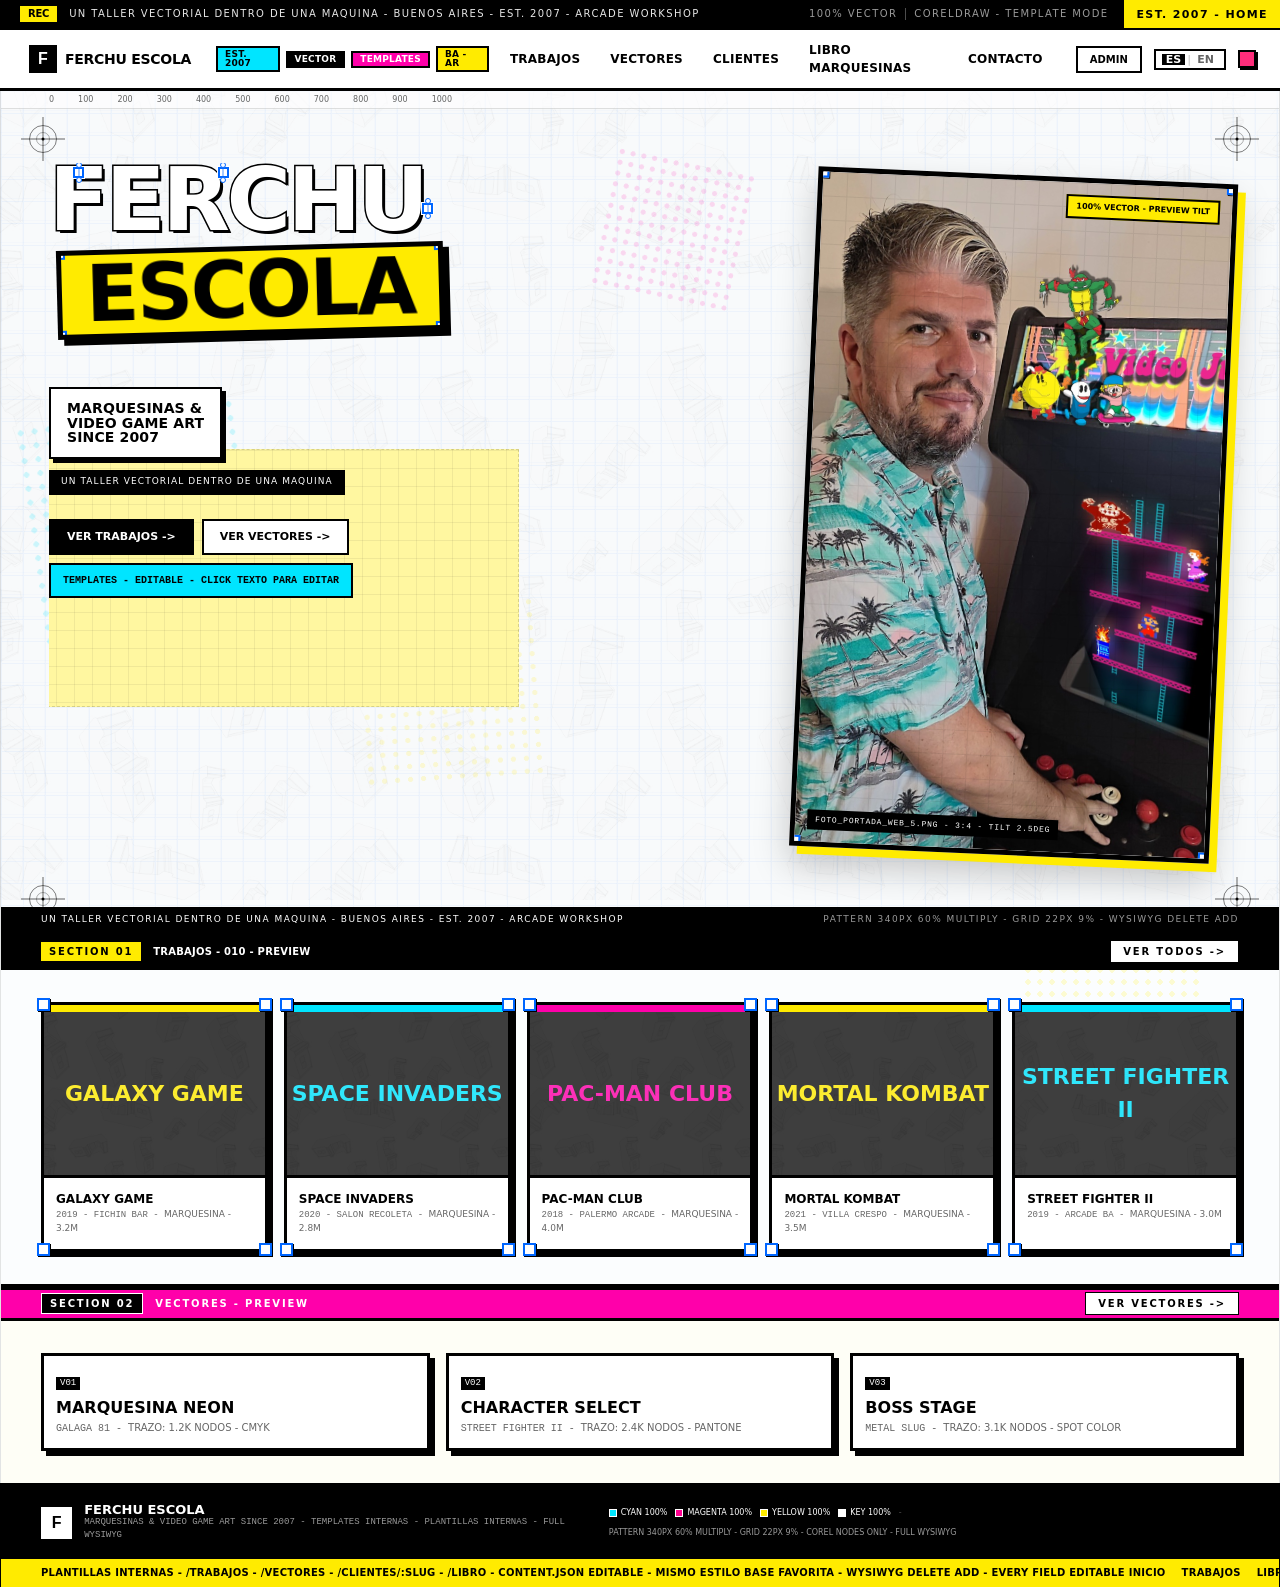
